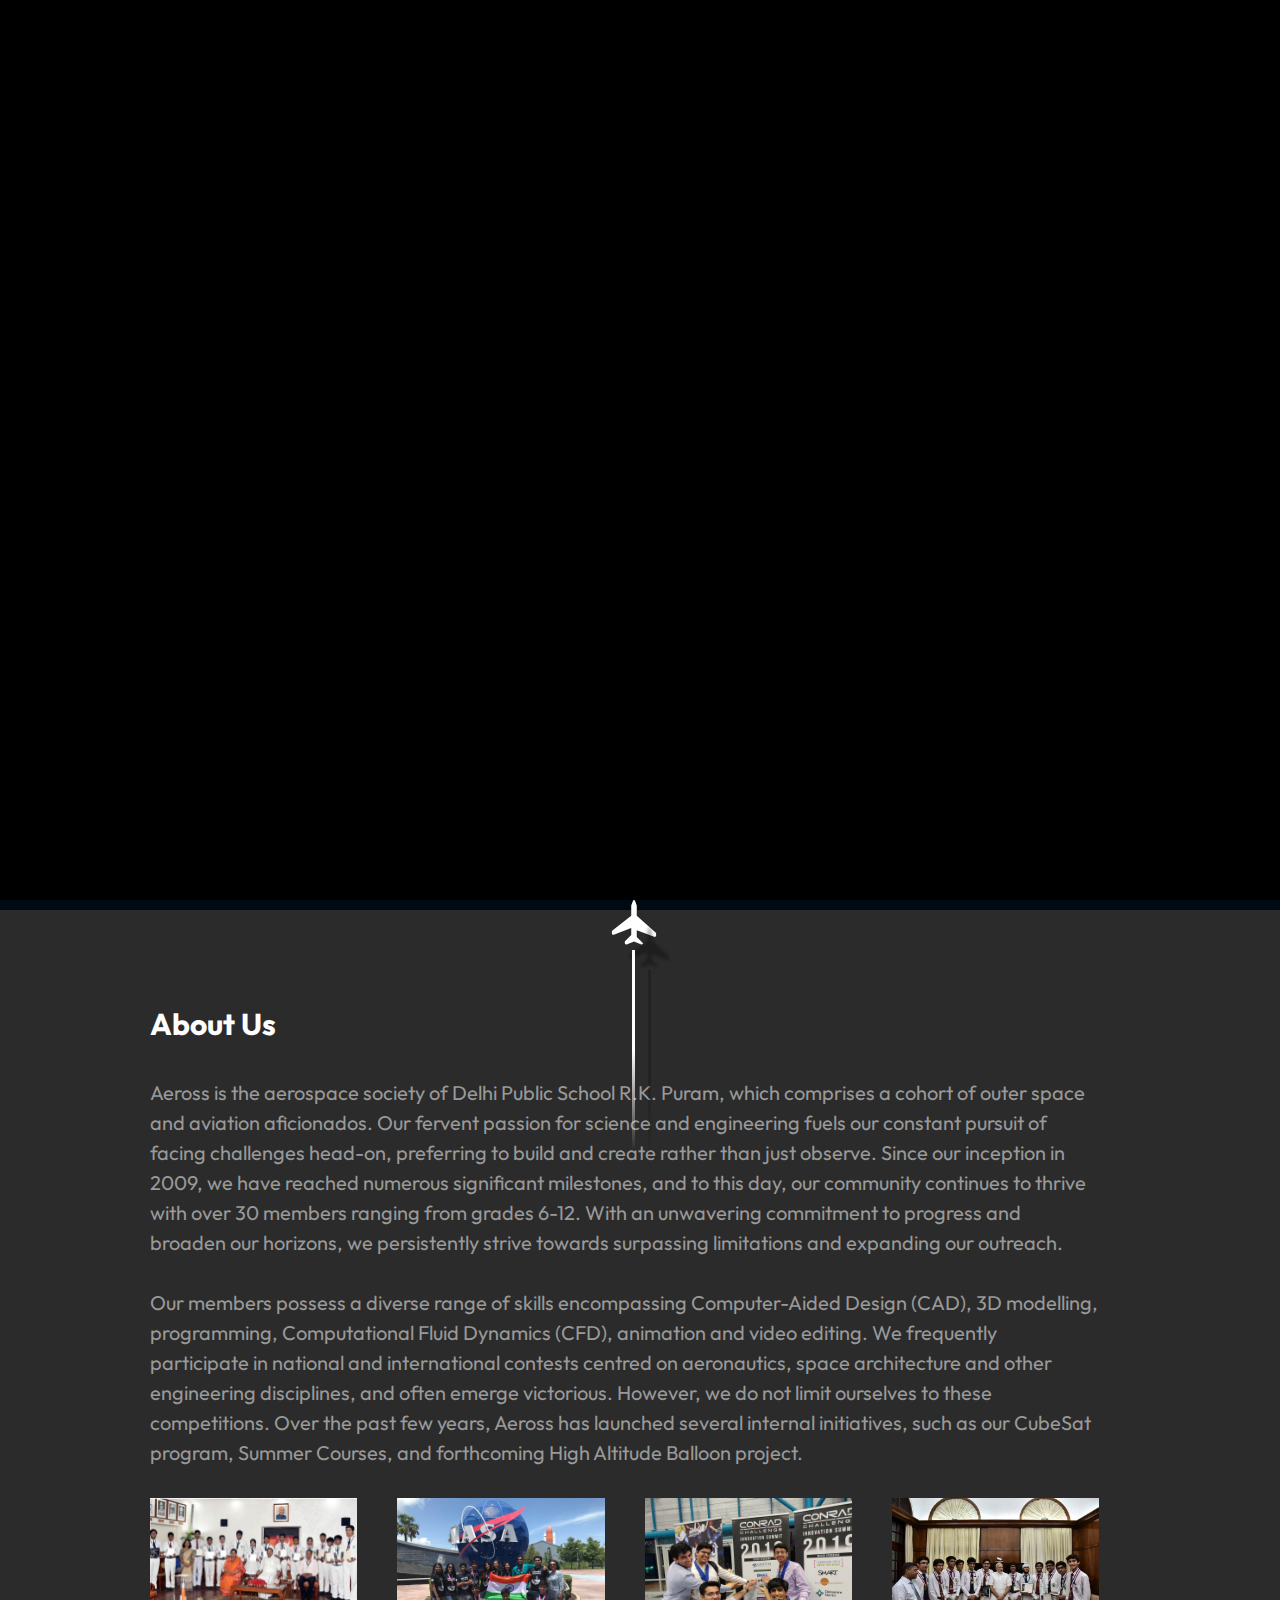
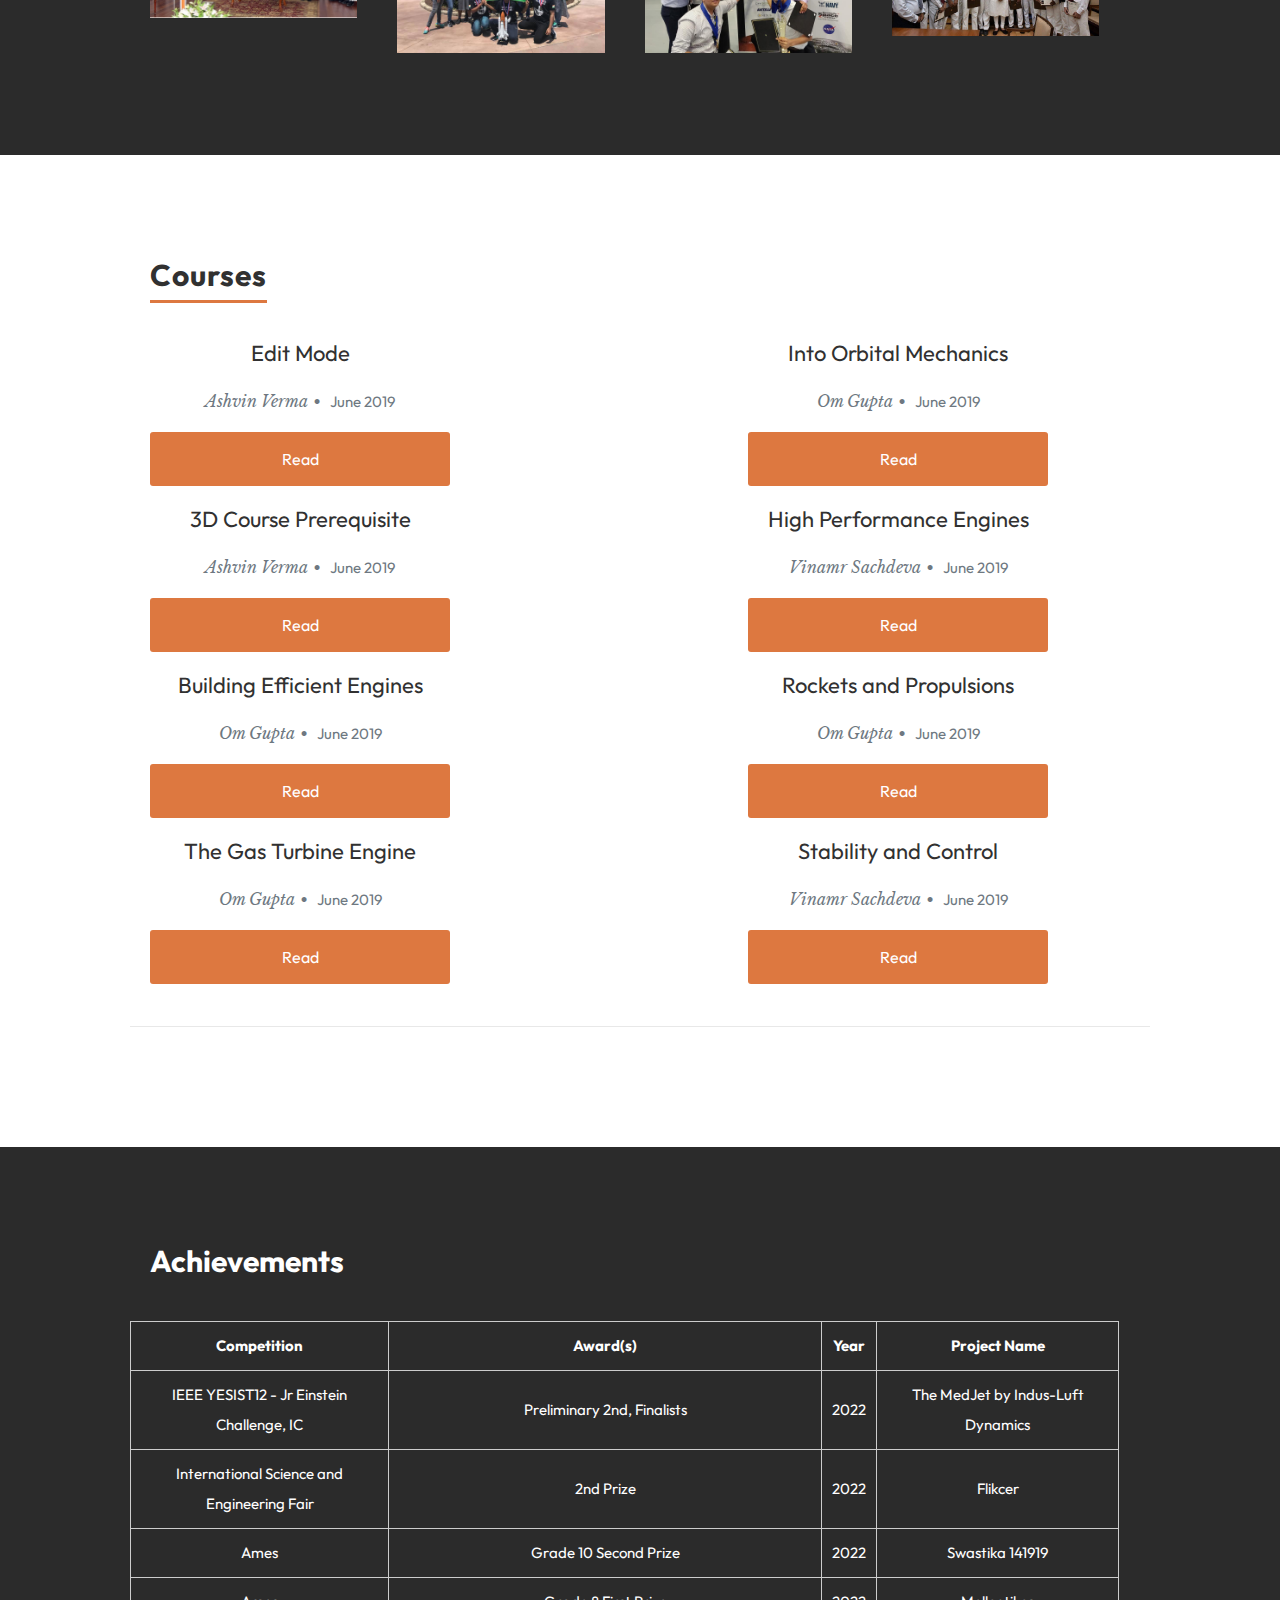
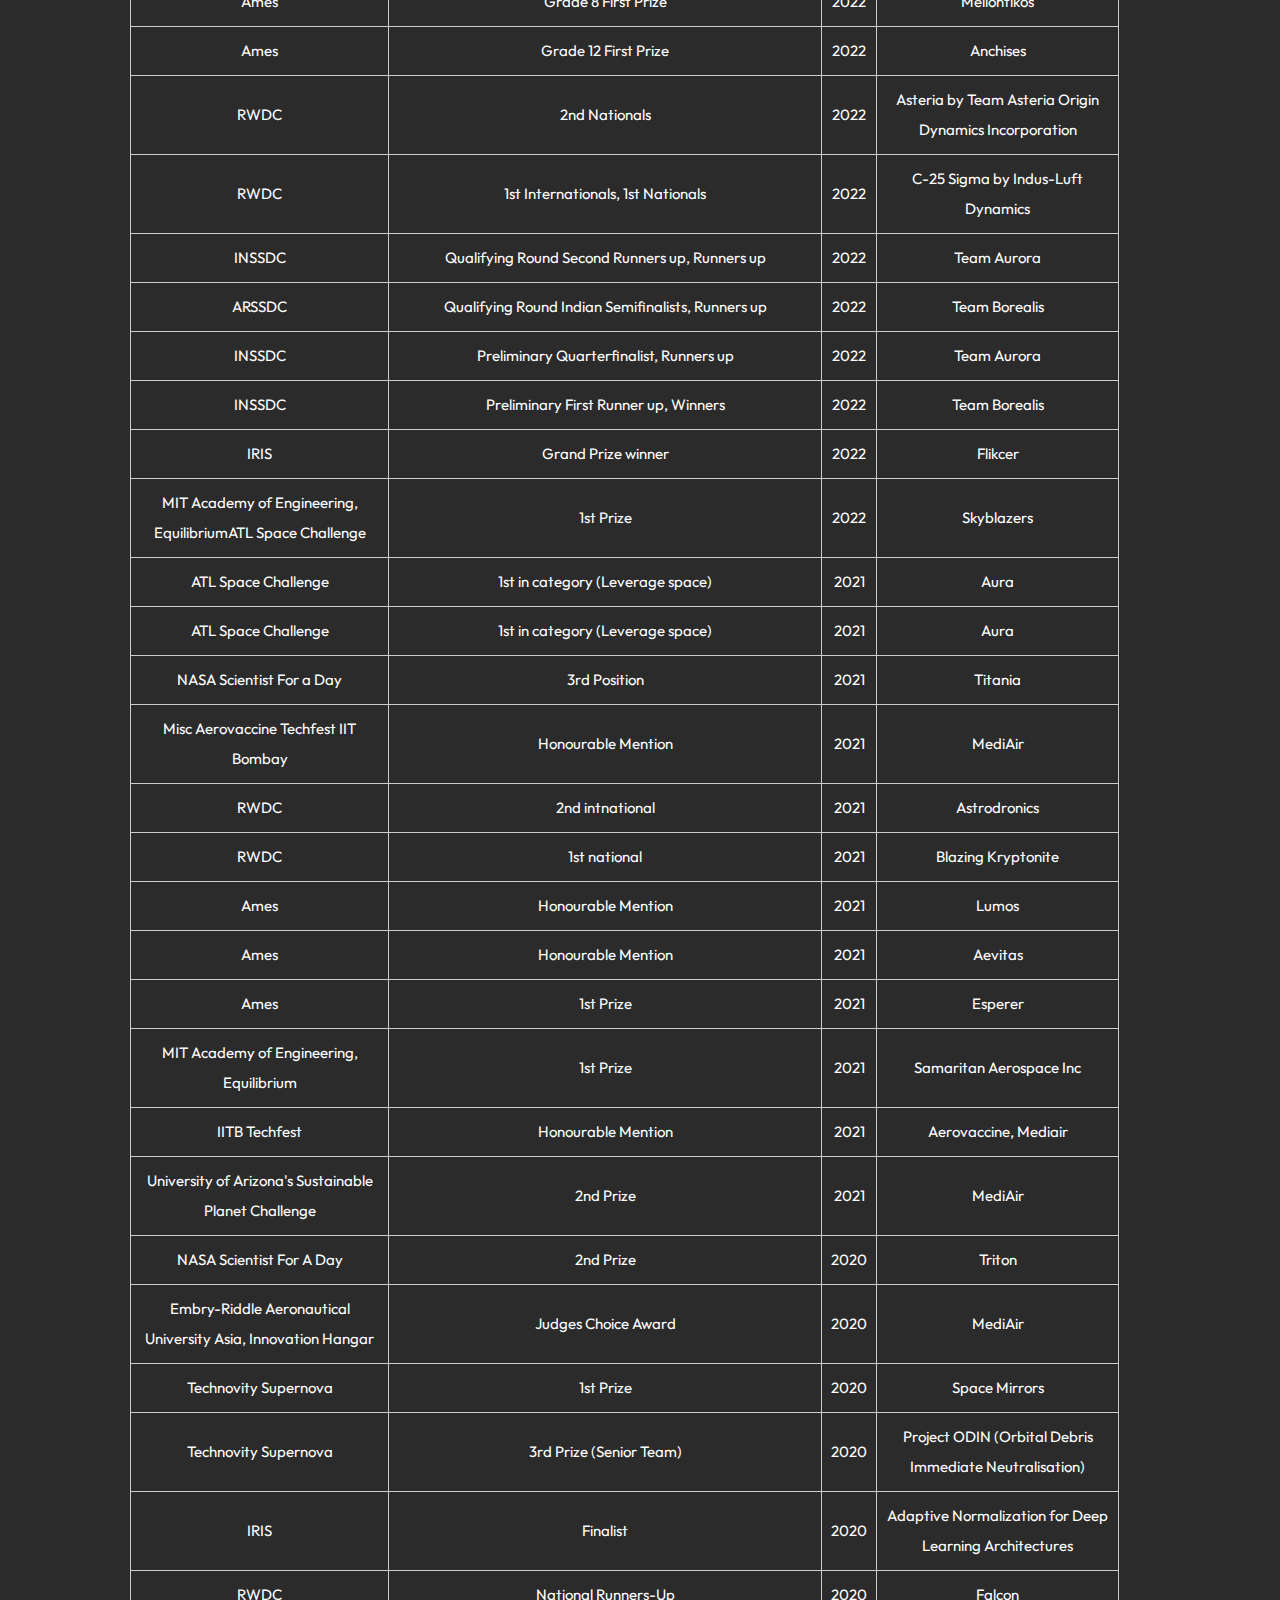
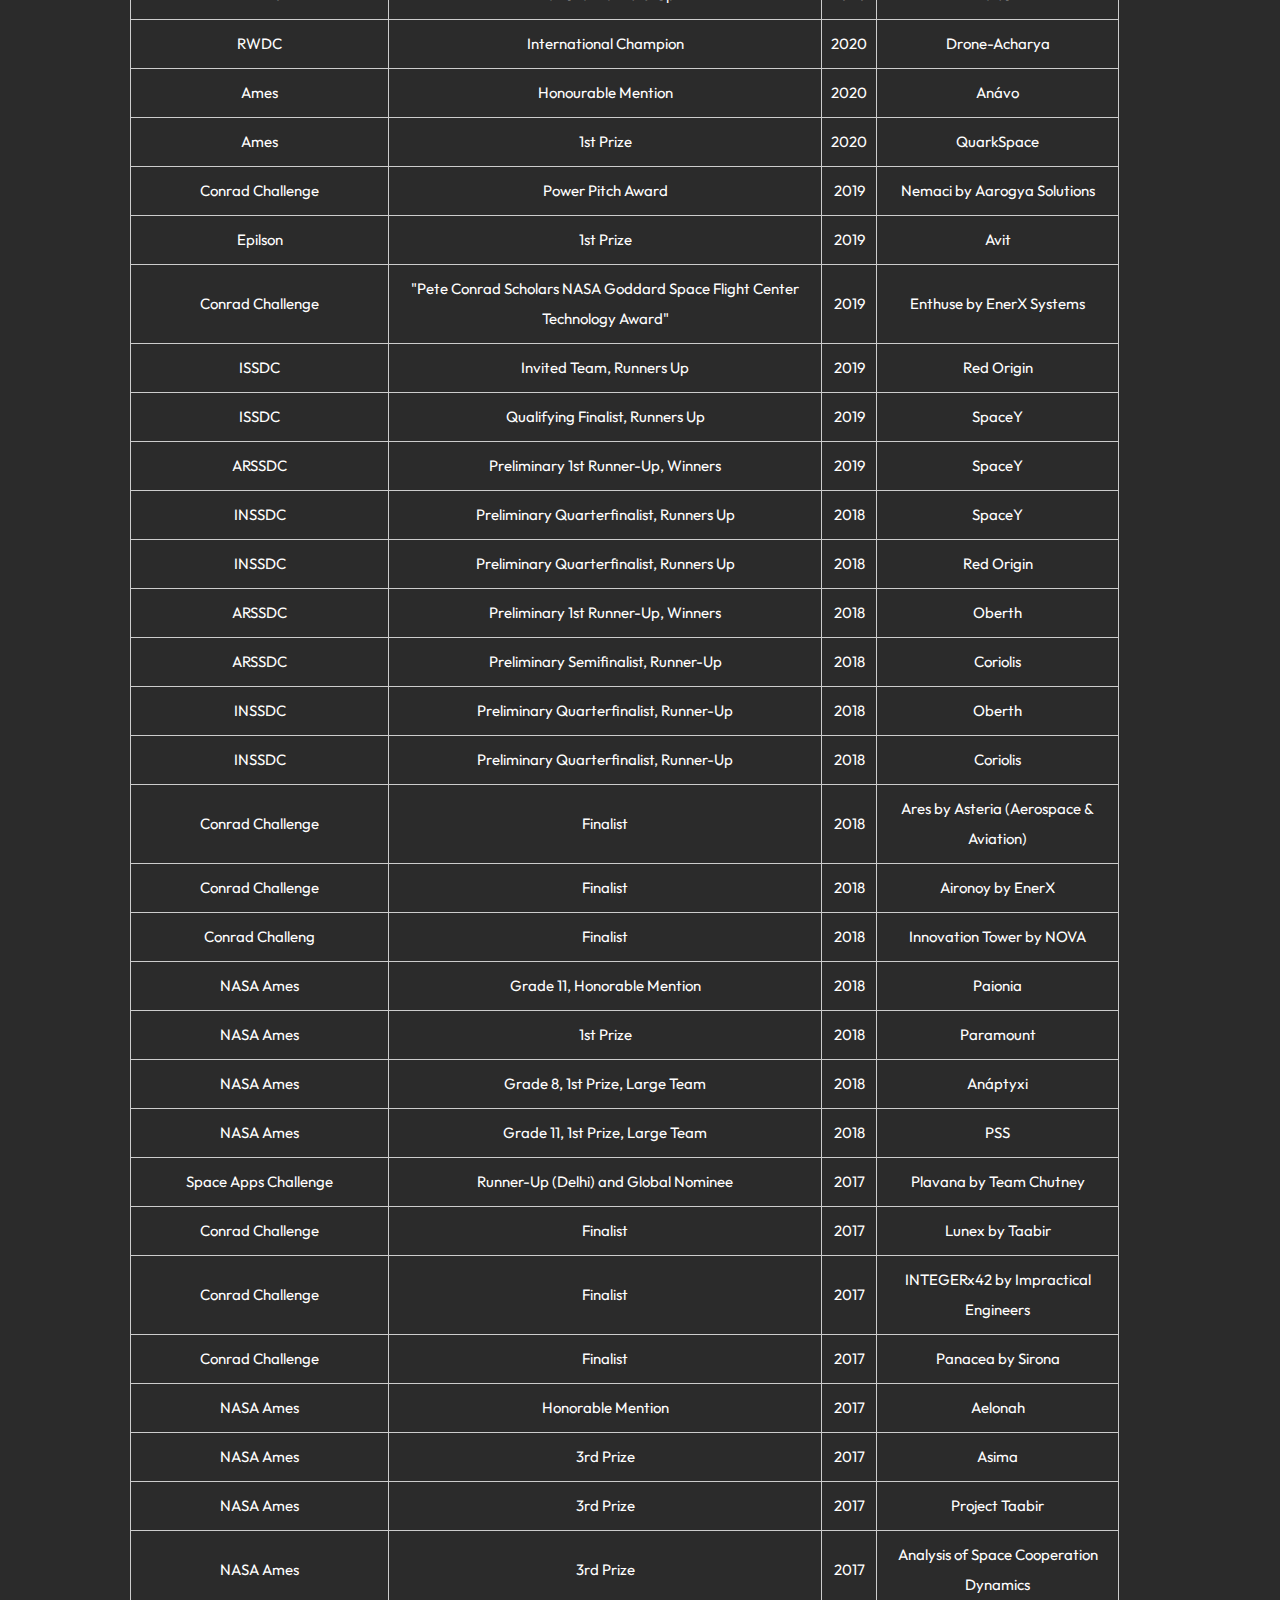
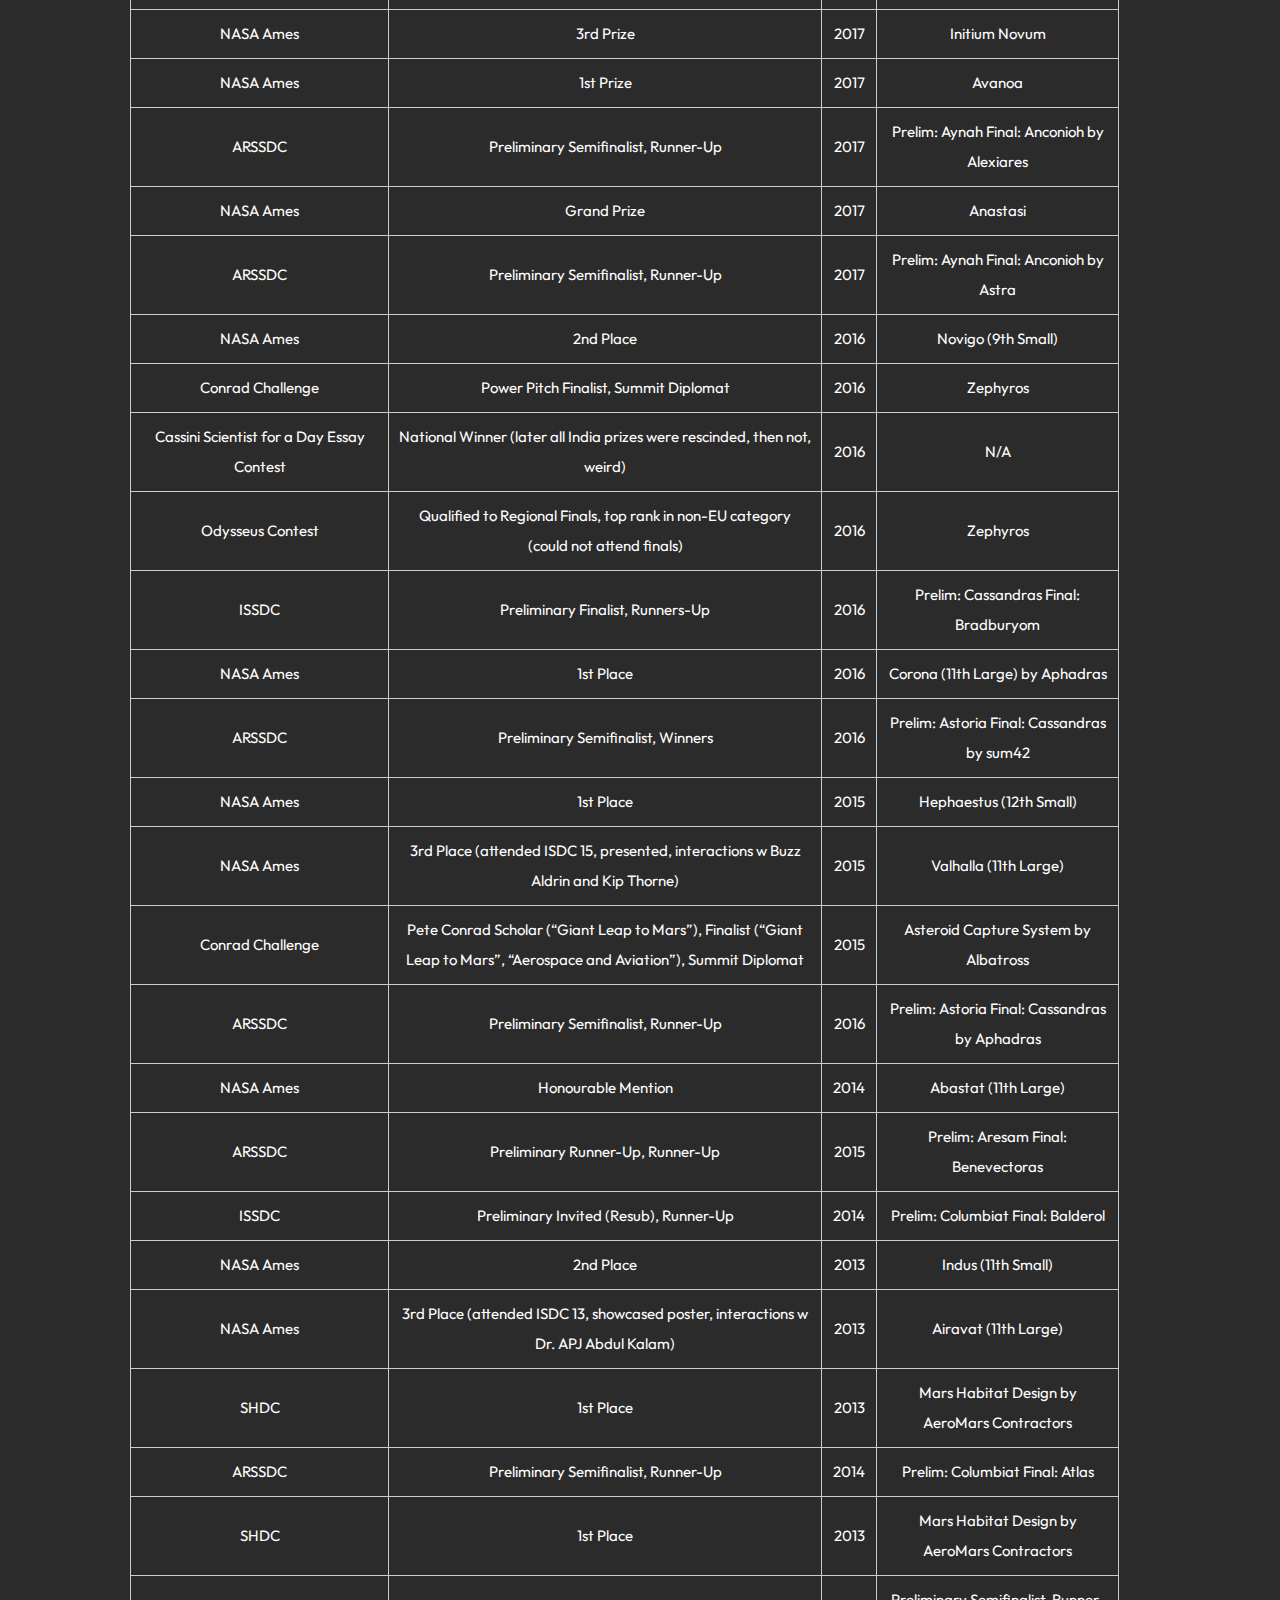
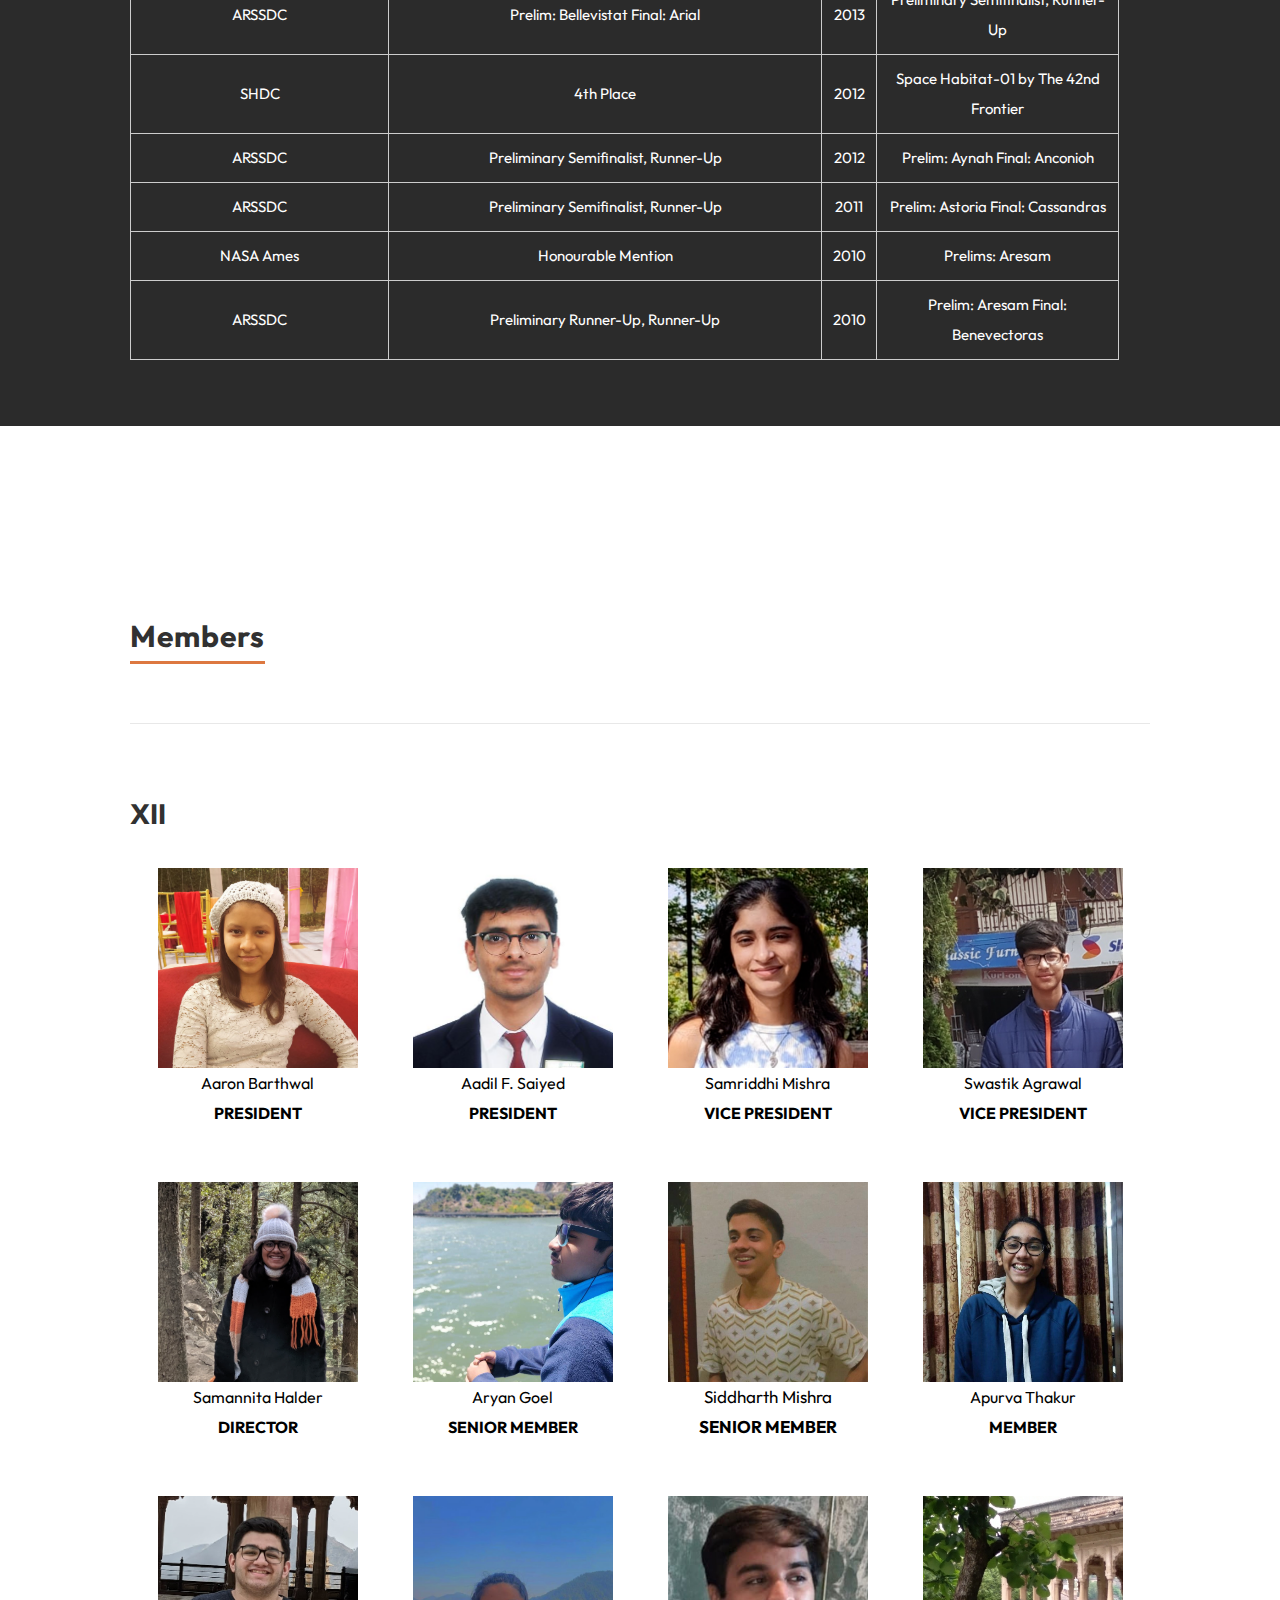
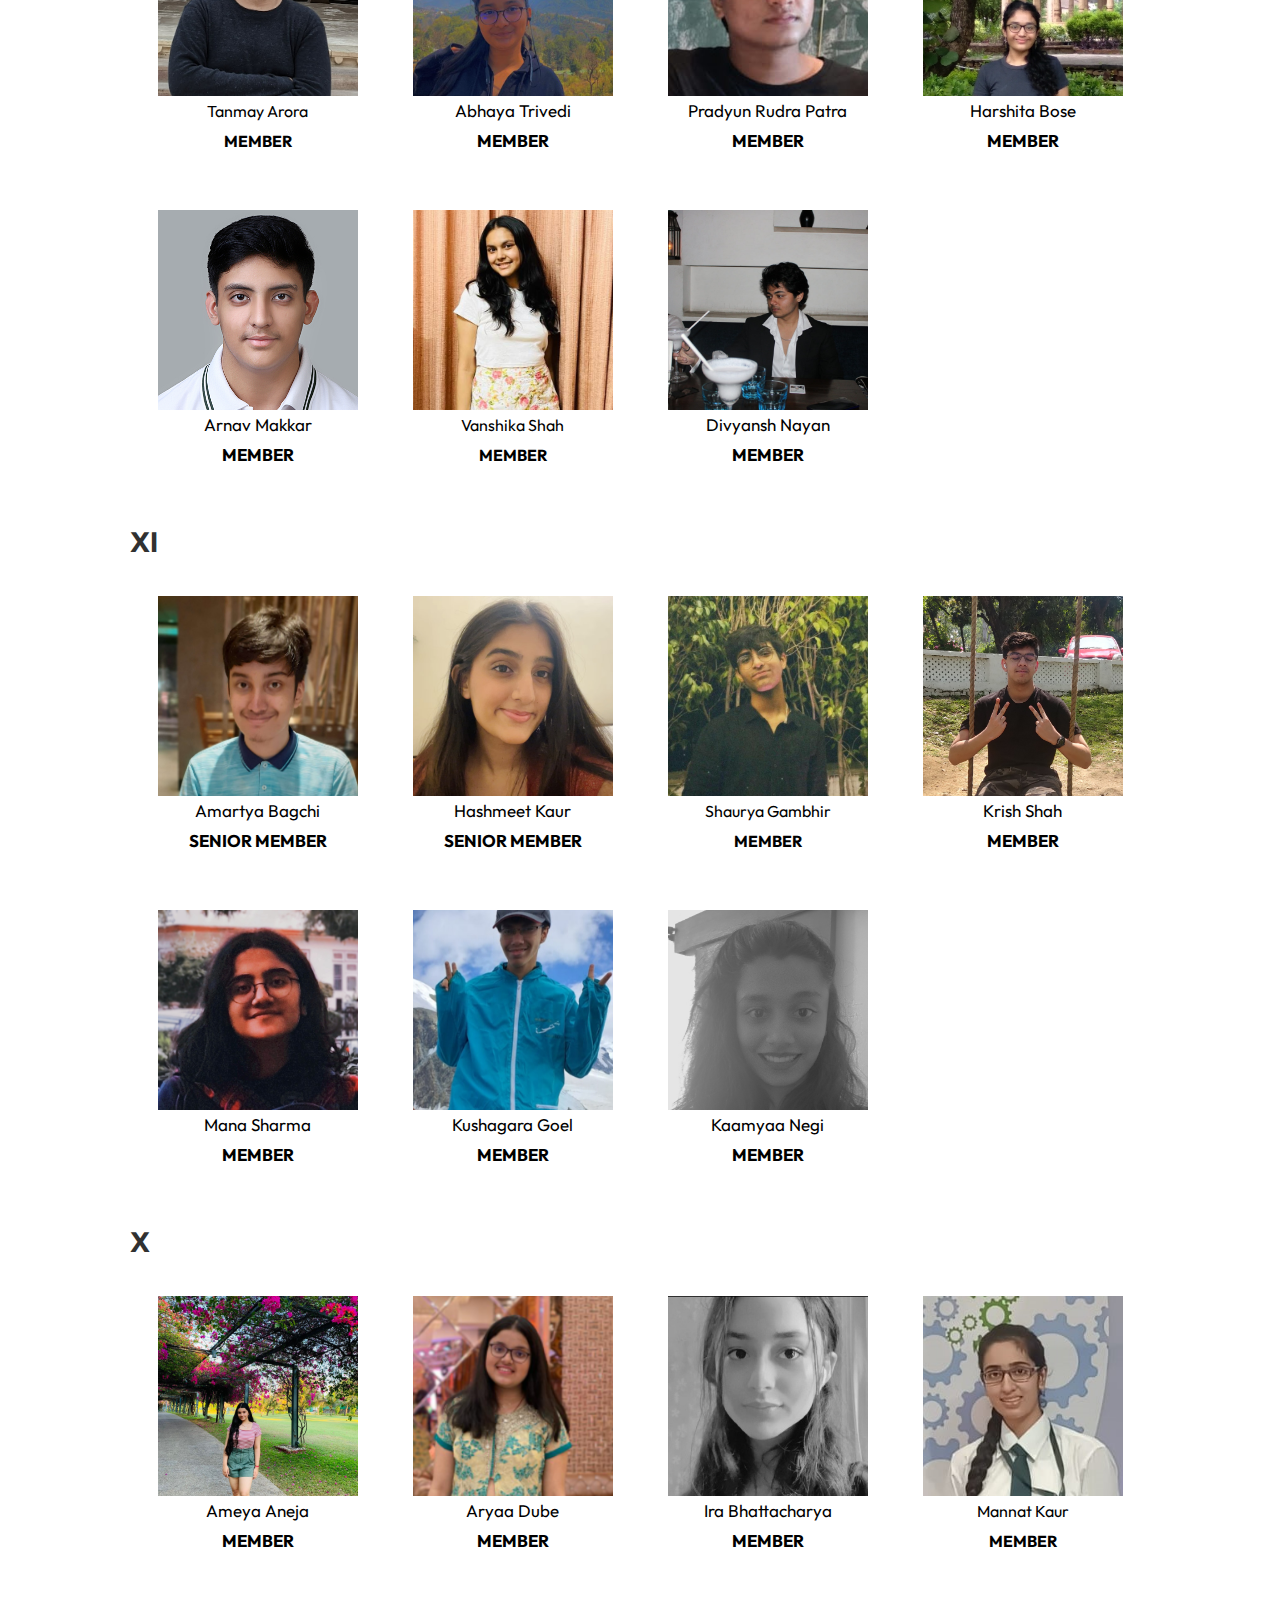
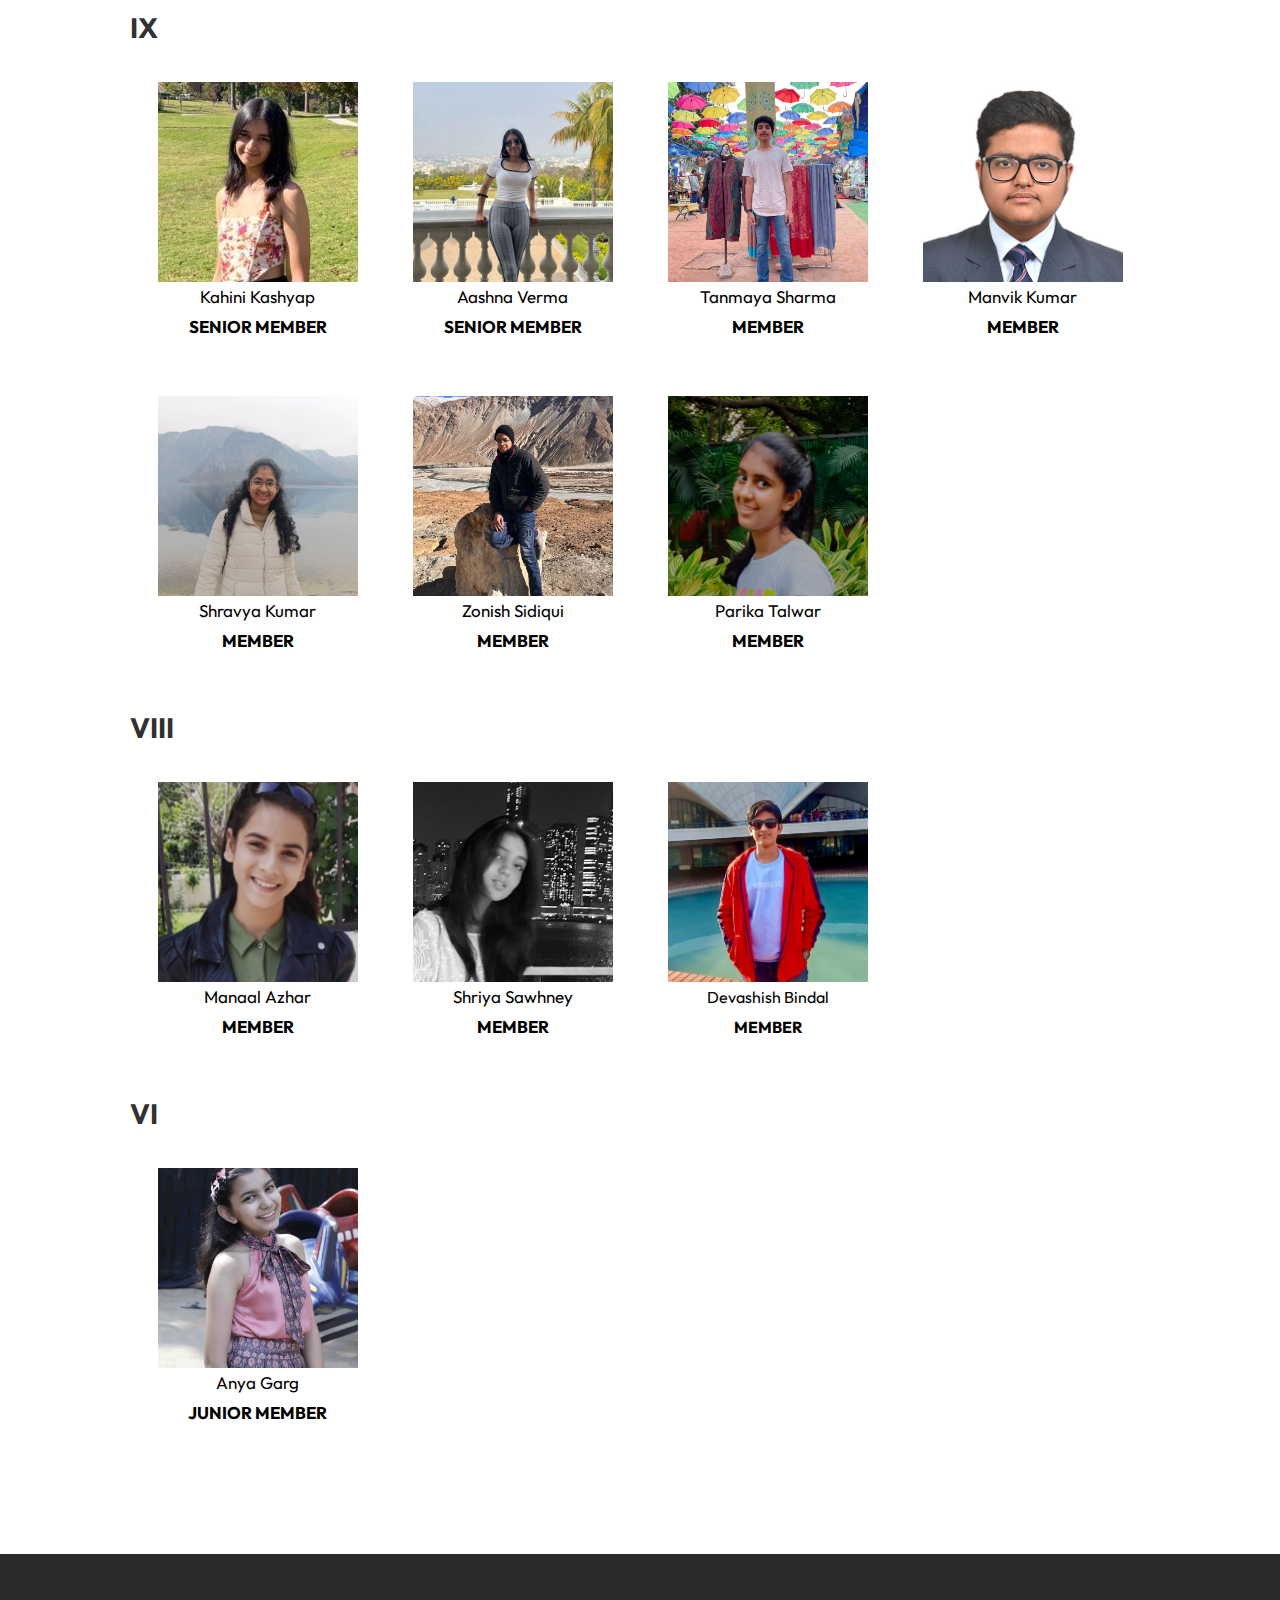
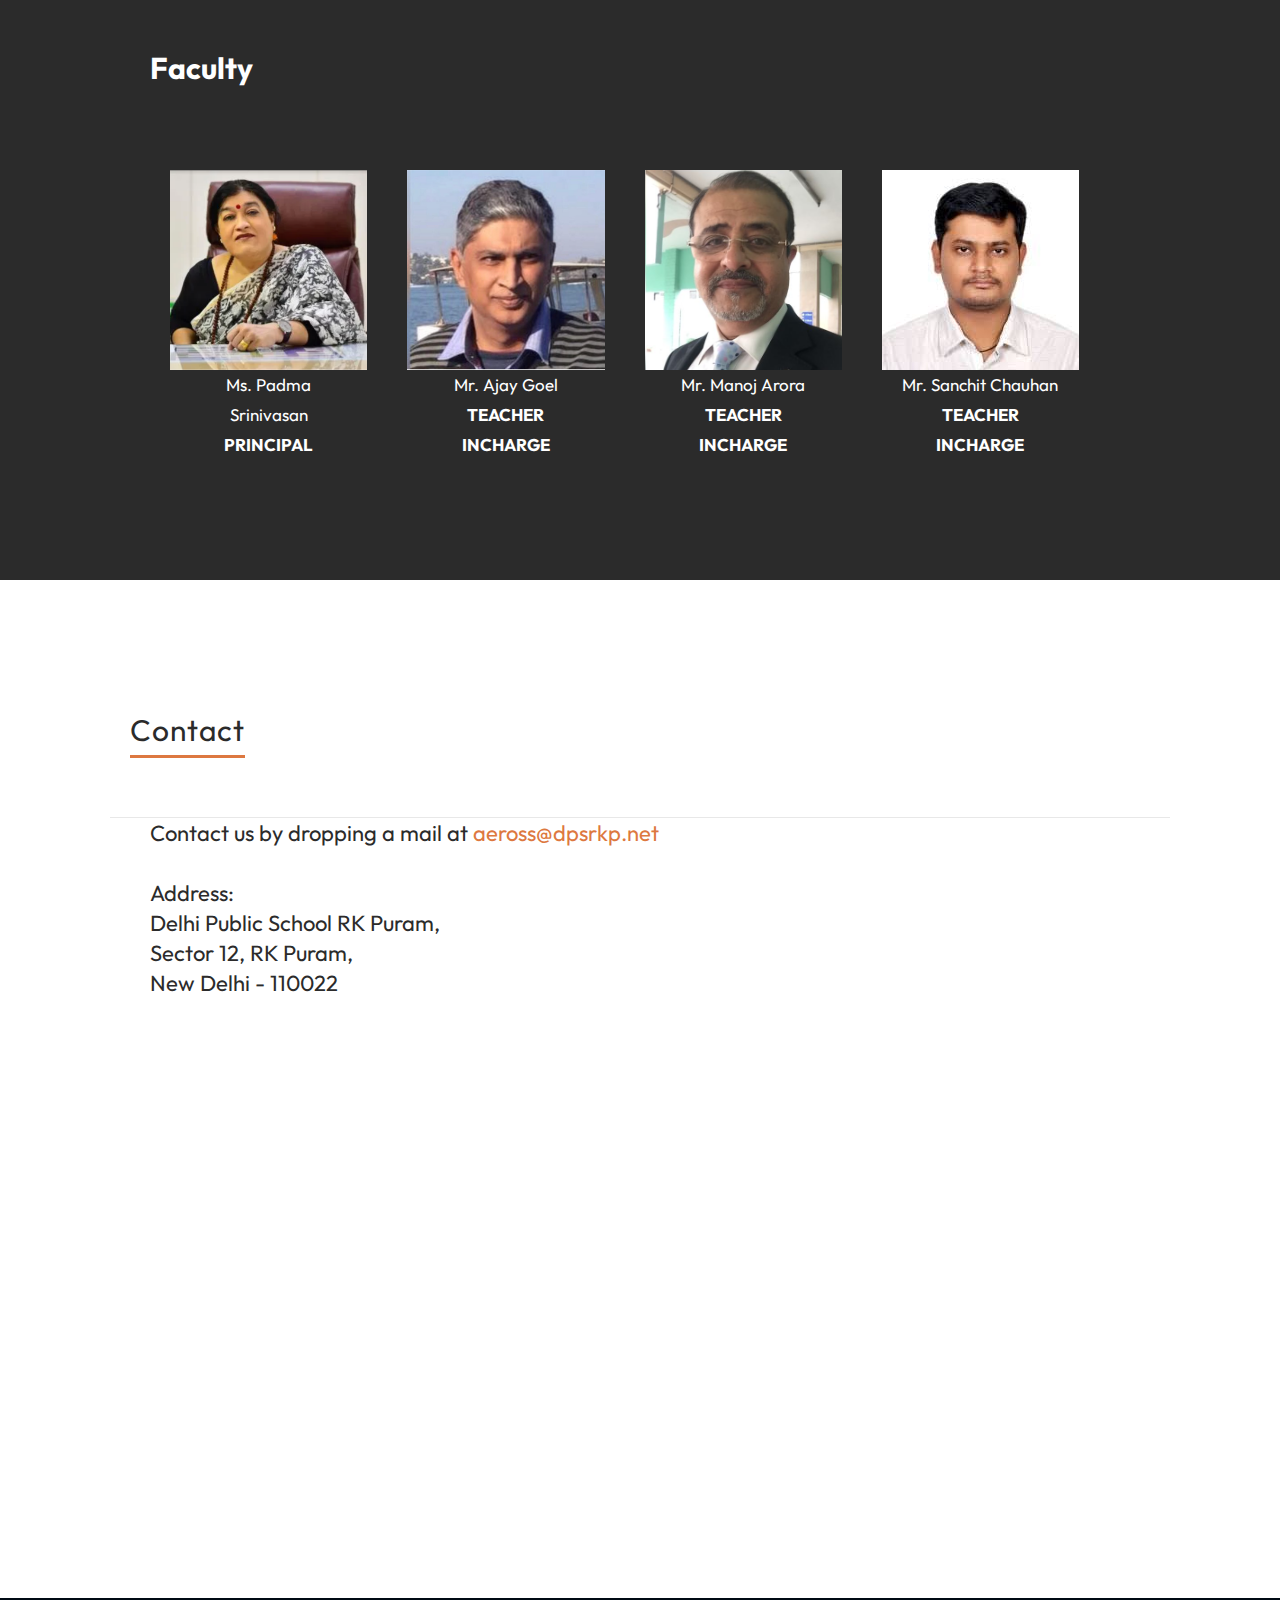
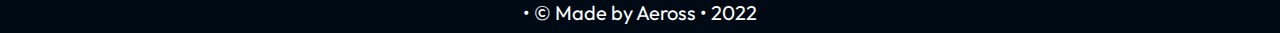
==== index.html @ 0b80a413 "Update 2.2.3.1" ====
<!DOCTYPE html>
<html class="no-js" lang="en">
<link rel="stylesheet" href="index.css">

<head>
   
   <style>
     /* loading screen */
     #splash {
        background: black;
        background-repeat: repeat-y;
        position: fixed;
        left: 0;
        top: 0;
        width: 100%;
        height: 100%;
        animation: splash 2s ease-in;
        animation-fill-mode: forwards;
        -webkit-animation-fill-mode: forwards;
        z-index: 9999; /* make sure the loading screen is on top of everything */
      }
     
     #loader {
        position: absolute;
        left: 50%;
        top: 0;
        transform: translate(-50%,0);
     }
     
     #loader:after {
        content: '';
        position: absolute;
        left: 50%;
        margin-left: -8px;
        bottom: -170px;
        width: 3px;
        background: #fff;
        background: linear-gradient(to bottom, rgba(255,255,255,1) 0%, rgba(255,255,255,1) 50%, rgba(255,255,255,0) 100%);
        height: 200px;
     }
     
     #loader:before {
        content: '';
        position: absolute;
        left: 50%;
        margin-left: 8px;
        bottom: -190px;
        width: 3px;
        background: #000;
        background: linear-gradient(to bottom, rgba(0,0,0,.2) 0%, rgba(0,0,0,.2) 50%, rgba(0,0,0,0) 100%);
        height: 200px;
     }
     
     #splash .anim {
        height: 100%;
        position: absolute;
        left: 50%;
        width: 100px;
        transform: translate(-50%,100%);
        animation: loader 4s linear;
        animation-fill-mode: forwards;
        -webkit-animation-fill-mode: forwards;
     }
     
     @keyframes loader {
        0% {
          transform: translate(-50%,110%);
        }
        30% {
          transform: translate(-50%,50%);
        }
        100% {
          transform: translate(-50%,0%);
        }
     }
     
     @keyframes splash {
        0% {
          transform: translate(0%,0%);
        }
        50% {
          transform: translate(0%,0%);
        }
        100% {
          transform: translate(0%,-100%);
        }
     }
   </style>

   <meta charset="utf-8">
   <title>Aeross</title>
   <meta name="description" content="">
   <meta name="author" content="">
   <meta name="viewport" content="width=device-width, initial-scale=1, maximum-scale=1">
   <link rel="icon" href="favicon.png">
   <link rel="stylesheet" href="css/default.css">
   <link rel="stylesheet" href="css/layout.css">
   <link rel="stylesheet" href="css/media-queries.css">
   <link rel="stylesheet" href="css/magnific-popup.css">
   <link rel="preconnect" href="https://fonts.googleapis.com">
   <link rel="preconnect" href="https://fonts.gstatic.com" crossorigin>
   <link href="https://fonts.googleapis.com/css2?family=Outfit&display=swap" rel="stylesheet">
   <script src="js/modernizr.js"></script>
   <link rel="preconnect" href="https://fonts.googleapis.com">
   <link rel="preconnect" href="https://fonts.gstatic.com" crossorigin>
   <link href="https://fonts.googleapis.com/css2?family=Outfit:wght@300;400;700&display=swap" rel="stylesheet">
</head>

<body>
   
   <!-- Loading Page------->
   <div id="splash">
      <div class="anim">
         <div id="loader">
            <svg version="1.1" width="60px" height="70px" viewBox="0 0 60 70">
               <defs>
                  <filter id="f1" x="0" y="0">
                     <feGaussianBlur in="SourceGraphic" stdDeviation="2" />
                  </filter>
               </defs>
               <g id="airplane">
                  <path fill="white" d="M0.677,20.977l4.355,1.631c0.281,0.104,0.579,0.162,0.88,0.16l9.76-0.004L30.46,41.58c0.27,0.34,0.679,0.545,1.112,0.541
              h1.87c0.992,0,1.676-0.992,1.322-1.918l-6.643-17.439l6.914,0.002l6.038,6.037c0.265,0.266,0.624,0.412,0.999,0.418l1.013-0.004
              c1.004-0.002,1.684-1.012,1.312-1.938l-2.911-7.277l2.912-7.278c0.372-0.928-0.313-1.941-1.313-1.938h1.017
              c-0.375,0-0.732,0.15-0.996,0.414l-6.039,6.039h-6.915l6.646-17.443c0.354-0.926-0.33-1.916-1.321-1.914l-1.87-0.004
              c-0.439,0.004-0.843,0.203-1.112,0.543L15.677,17.24l-9.765-0.002c-0.3,0.002-0.597,0.055-0.879,0.16L0.678,19.03
              C-0.225,19.36-0.228,20.637,0.677,20.977z" transform="translate(44,0) rotate(90 0 0)" />
               </g>
               <g id="shadow" transform="scale(.9)">
                  <path fill="black" fill-opacity="0.3" d="M0.677,20.977l4.355,1.631c0.281,0.104,0.579,0.162,0.88,0.16l9.76-0.004L30.46,41.58c0.27,0.34,0.679,0.545,1.112,0.541
                h1.87c0.992,0,1.676-0.992,1.322-1.918l-6.643-17.439l6.914,0.002l6.038,6.037c0.265,0.266,0.624,0.412,0.999,0.418l1.013-0.004
                c1.004-0.002,1.684-1.012,1.312-1.938l-2.911-7.277l2.912-7.278c0.372-0.928-0.313-1.941-1.313-1.938h1.017
                c-0.375,0-0.732,0.15-0.996,0.414l-6.039,6.039h-6.915l6.646-17.443c0.354-0.926-0.33-1.916-1.321-1.914l-1.87-0.004
                c-0.439,0.004-0.843,0.203-1.112,0.543L15.677,17.24l-9.765-0.002c-0.3,0.002-0.597,0.055-0.879,0.16L0.678,19.03
                C-0.225,19.36-0.228,20.637,0.677,20.977z" transform="translate(64,30) rotate(90 0 0)"
                     filter="url(#f1)" />
               </g>
            </svg>
         </div>
      </div>
   </div>


   
   <!-- Header
   ================================================== -->
   <!-- flashlight affect has been commented -->
   <div id='w'>
      <canvas id="space">
      </canvas>
      <div id="warp">

         <header id="home">

            <nav id="nav-wrap">

               <a class="mobile-btn" href="#nav-wrap" title="Show navigation">Show navigation</a>
               <a class="mobile-btn" href="#" title="Hide navigation">Hide navigation</a>

               <ul id="nav" class="nav">
                  <li class="current"><a class="smoothscroll" href="#home">Home</a></li>
                  <li><a class="smoothscroll" href="#about">About</a></li>
                  <li><a class="smoothscroll" href="#courses">Courses</a></li>
                  <li><a class="smoothscroll" href="#achievements">Achievements</a></li>
                  <li><a class="smoothscroll" href="#members">Members</a></li>
                  <!-- <li><a class="smoothscroll" href="#alumni">Alumni</a></li> -->
                  <li><a class="smoothscroll" href="#faculty">Faculty</a></li>
                  <li><a class="smoothscroll" href="#contact">Contact</a></li>
                  <li><a href="https://celestecon.aeross.org/home" target=”_blank”>CelesteCon</a></li>
                  <!-- <label class="switch">
                  <input type="checkbox" id="togswitch" onclick="tog()">
                  <span class="slider round"></span>
              </label> -->
               </ul> <!-- end #nav -->

            </nav> <!-- end #nav-wrap -->

            <div class="row banner">
               <div class="banner-text">
                  <img src="images/aeross.png" class="aeross_logo">
                  <h3 style=" font-family: 'Outfit', sans-serif;">The sky is not the limit</h3>
               </div>
            </div>

            <p class="scrolldown">
               <a class="smoothscroll" href="#about"><i class="icon-down-circle"></i></a>
            </p>

         </header> <!-- Header End -->
      </div>
      
   </div>
   <div id="loading-screen">
   </div>






   <!-- About Section
   ================================================== -->
   <section id="about">

      <div class="row">

         <div class="nine columns main-col">

            <h2 style="font-size: 30px;">About Us</h2><br>

            <p style="font-size:20px;">Aeross is the aerospace society of Delhi Public School R.K. Puram, which comprises a cohort of outer space and aviation aficionados. Our fervent passion for science and engineering fuels our constant pursuit of facing challenges head-on, preferring to build and create rather than just observe. Since our inception in 2009, we have reached numerous significant milestones, and to this day, our community continues to thrive with over 30 members ranging from grades 6-12. With an unwavering commitment to progress and broaden our horizons, we persistently strive towards surpassing limitations and expanding our outreach. 

              <br><br> Our members possess a diverse range of skills encompassing Computer-Aided Design (CAD), 3D modelling, programming, Computational Fluid Dynamics (CFD), animation and video editing. We frequently participate in national and international contests centred on aeronautics, space architecture and other engineering disciplines, and often emerge victorious. However, we do not limit ourselves to these competitions. Over the past few years, Aeross has launched several internal initiatives, such as our CubeSat program, Summer Courses, and forthcoming High Altitude Balloon project.
               

            </p>


            <div class="row">

               <div class="twelve columns collapsed">


                  <!-- members-wrapper -->
                  <div id="members-wrapper" class="bgrid-quarters s-bgrid-thirds cf">

                     <div class="columns members-item">
                        <div class="item-wrap">


                           <img alt="" src="images/abme1.png">
                           <div class="overlay">
                              <div class="members-item-meta">
                                 <h5 style="font-size: 15px;">Hon’ble Vice-President Shri Venkaiah Naidu meeting </h5>
                              </div>
                           </div>



                        </div>
                     </div> <!-- item end -->

                     <div class="columns members-item">
                        <div class="item-wrap">


                           <img alt="" src="images/abme2.jpeg">
                           <div class="overlay">
                              <div class="members-item-meta">
                                 <h5 style="font-size: 15px;">ISSDC 2017-18 Winners</h5>
                              </div>
                           </div>



                        </div>
                     </div> <!-- item end -->
                     <div class="columns members-item">
                        <div class="item-wrap">


                           <img alt="" src="images/abme3.jpeg">
                           <div class="overlay">
                              <div class="members-item-meta">
                                 <h5 style="font-size: 15px;">Pete Conrad Scholars 2018-19</h5>
                              </div>
                           </div>



                        </div>
                     </div> <!-- item end -->
                     <div class="columns members-item">
                        <div class="item-wrap">


                           <img alt="" src="images/abme4.jpeg">
                           <div class="overlay">
                              <div class="members-item-meta">
                                 <h5 style="font-size: 15px;">Met PM Narendra Modi for taking his best wishes for ISSDC
                                 </h5>
                              </div>
                           </div>



                        </div>
                     </div> <!-- item end -->

                  </div> <!-- members-wrapper end -->

               </div>


            </div> <!-- end row -->
         </div> <!-- end .main-col -->

      </div>

   </section> <!-- About Section End-->


   <!-- Courses Section
   ================================================== -->
   <section id="courses">

      <!-- Education
      ----------------------------------------------- -->
      <div class="row education">

         <div class="three columns header-col">
            <h1 style="font-size: 30px;"><span>Courses</span></h1><br>
         </div>

         <div class="nine columns main-col">

            <!-- <div class="row item">
         ***      This is an archive of a blog created in 2020.
               <div class="twelve columns">
                  <h3>Aeross Teams emerge as the top two teams from India at Real World Design Challenge 2020</h3>
                  <p class="info">Vinamr Sachdeva<span>&bull;</span> <em class="date">January 2020</em></p>
                  <p>Two Aeross teams, Samaritan Aerospace and Peregrine Aerospace, emerge as the top two teams from
                     India at Real World Design Challenge 2020 and have qualified for the finals They'll travel to
                     Washington DC to compete with other finalists<span id="dots">...</span><span id="more"><br><br>
                        Peregrine Aerospace members-<br>
                        Akshit Kumar<br>
                        Aryamun Das<br>
                        Shashwat Raj<br>
                        Siddharth Arya<br>
                        Aryan Gulati<br>
                        Rohit Sharma<br>
                        Rohan Gupta<br><br>
                        Samaritan Aerosapce members-<br>
                        Aditya Swaminathan<br>
                        Advitya Singhal<br>
                        Karan Handa<br>
                        Siddhansh Narang<br>
                        Saumya Choudhary<br>
                        Zohaib Ehtesam</span></p>
                  <button onclick="myFunction()" id="myBtn">Read more</button>
               </div>
            </div> item end -->

            <div class="row item">


               <div class="twelve columns">
                  <div class="reads">
                     <div class="groups">
                        <div class="grp">
                           <h3>Edit Mode</h3>
                           <p class="info">Ashvin Verma<span>&bull;</span> <em class="date">June 2019</em></p>
                           <a href="https://docs.google.com/document/d/1AhiHhwLzGEc_hiJWFLP0P0sdK9UDMPj-CDqiPYnkCsQ/edit?usp=sharing"
                              target=”_blank”><button class="read"
                                 style="font-family: 'Outfit', sans-serif;">Read</button></a>
                        </div>
                        <div class="grp">
                           <h3>Into Orbital Mechanics</h3>
                           <p class="info">Om Gupta<span>&bull;</span> <em class="date">June 2019</em></p>
                           <a href="https://docs.google.com/document/d/1ey4iYe7SLD0mll-BW0yX6Qy7ixHEUXsbSp_RE_BhWT8/edit?usp=sharing"
                              target=”_blank”><button class="read"
                                 style="font-family: 'Outfit', sans-serif;">Read</button></a>
                        </div>
                     </div>

                     <div class="groups">
                        <div class="grp">

                           <h3>3D Course Prerequisite</h3>
                           <p class="info">Ashvin Verma<span>&bull;</span> <em class="date">June 2019</em></p>
                           <a href="https://docs.google.com/document/d/1JoxRN3h0H1Pl-E63yDouGlOc8lG5vfTX1Xwqc8OgMhM/edit?usp=sharing"
                              target=”_blank”><button class="read"
                                 style="font-family: 'Outfit', sans-serif;">Read</button></a>
                        </div>
                        <div class="grp">
                           <h3>High Performance Engines</h3>
                           <p class="info">Vinamr Sachdeva<span>&bull;</span> <em class="date">June 2019</em></p>
                           <a href="https://docs.google.com/document/d/1BJGaDmWnY_dTcv5_tfz7QmuN5mKtR8tBlLn_VGtvYZY/edit?usp=sharing"
                              target=”_blank”><button class="read"
                                 style="font-family: 'Outfit', sans-serif;">Read</button></a>
                        </div>
                     </div>
                     <div class="groups">
                        <div class="grp">

                           <h3>Building Efficient Engines</h3>
                           <p class="info">Om Gupta<span>&bull;</span> <em class="date">June 2019</em></p>
                           <a href="https://docs.google.com/document/d/1hU7XIpErLXVS-1_VNy4y5B6R5H2ohSIZCGdyxoJlldA/edit?usp=sharing"
                              target=”_blank”><button class="read"
                                 style="font-family: 'Outfit', sans-serif;">Read</button></a>
                        </div>
                        <div class="grp">

                           <h3>Rockets and Propulsions</h3>
                           <p class="info">Om Gupta<span>&bull;</span> <em class="date">June 2019</em></p>
                           <a href="https://docs.google.com/document/d/18Uh8ZWSNpDuHH2idQSQYpGRRHKQF1FU-dpXhgLI9dhs/edit?usp=sharing"
                              target=”_blank”><button class="read"
                                 style="font-family: 'Outfit', sans-serif;">Read</button></a>
                        </div>
                     </div>
                     <div class="groups">
                        <div class="grp">

                           <h3>The Gas Turbine Engine</h3>
                           <p class="info">Om Gupta<span>&bull;</span> <em class="date">June 2019</em></p>
                           <a href="https://docs.google.com/document/d/1G2YkQcIZxk8zGDQZDUrIEVIiFEv2ChOjOsu1b7t00xg/edit?usp=sharing"
                              target=”_blank”><button class="read"
                                 style="font-family: 'Outfit', sans-serif;">Read</button></a>
                        </div>
                        <div class="grp">

                           <h3>Stability and Control</h3>
                           <p class="info">Vinamr Sachdeva<span>&bull;</span> <em class="date">June 2019</em></p>
                           <a href="https://docs.google.com/document/d/11HTsHM6LNJn5x5yGSiZKD9zjb59GF6wWB-RJJa8wIDQ/edit?usp=sharing"
                              target=”_blank”><button class="read"
                                 style="font-family: 'Outfit', sans-serif;">Read</button></a>
                        </div>
                     </div>

                  </div>
               </div>
            </div>

         </div> <!-- item end -->



      </div> <!-- main-col end -->



      </div> <!-- End Work -->



   </section> <!-- Courses Section End-->

   <!-- Achievement Section -->

   <section id="achievements">


      <div class="row">

         <div class="nine columns main-col">

            <h2 style="font-size: 30px;font-weight: bold;">Achievements </h2><br>

            <div class="row">

               <div class="twelve columns collapsed">
                  <div style="overflow-x:auto;">
                     <table>
                        <!-- end -->
                        <tr>
                           <th>Competition</th>
                           <th>Award(s)</th>
                           <th>Year</th>
                           <th>Project Name</th>
                        </tr>
                        <tr>
                           <td>IEEE YESIST12 - Jr Einstein Challenge, IC</td>
                           <td>Preliminary 2nd, Finalists</td>
                           <td>2022</td>
                           <td>The MedJet by Indus-Luft Dynamics</td>

                        </tr>
                        <tr>
                           <td>International Science and Engineering Fair</td>
                           <td>2nd Prize</td>
                           <td>2022</td>
                           <td>Flikcer</td>
                        </tr>
                        <tr>
                           <td>Ames</td>
                           <td>Grade 10 Second Prize</td>
                           <td>2022</td>
                           <td>Swastika 141919</td>
                        </tr>
                        <tr>
                           <td>Ames</td>
                           <td>Grade 8 First Prize</td>
                           <td>2022</td>
                           <td>Mellontikos</td>
                        </tr>
                        <tr>
                           <td>Ames</td>
                           <td>Grade 12 First Prize</td>
                           <td>2022</td>
                           <td>Anchises</td>
                        </tr>
                        <tr>
                           <td>RWDC</td>
                           <td>2nd Nationals</td>
                           <td>2022</td>
                           <td>Asteria by Team Asteria Origin Dynamics Incorporation</td>
                        </tr>
                        <tr>
                           <td>RWDC</td>
                           <td>1st Internationals, 1st Nationals</td>
                           <td>2022</td>
                           <td>C-25 Sigma by Indus-Luft Dynamics</td>
                        </tr>
                        <tr>
                           <td>INSSDC</td>
                           <td>Qualifying Round Second Runners up, Runners up</td>
                           <td>2022</td>
                           <td>Team Aurora</td>
                        </tr>
                        <tr>
                           <td>ARSSDC</td>
                           <td>Qualifying Round Indian Semifinalists, Runners up</td>
                           <td>2022</td>
                           <td>Team Borealis</td>
                        </tr>
                        <tr>
                           <td>INSSDC</td>
                           <td>Preliminary Quarterfinalist, Runners up</td>
                           <td>2022</td>
                           <td>Team Aurora</td>
                        </tr>
                        <tr>
                           <td>INSSDC</td>
                           <td>Preliminary First Runner up, Winners</td>
                           <td>2022</td>
                           <td>Team Borealis</td>

                        </tr>
                        <tr>
                           <td>IRIS</td>
                           <td>Grand Prize winner</td>
                           <td>2022</td>
                           <td>Flikcer</td>
                        </tr>
                        <tr>
                           <td>MIT Academy of Engineering, EquilibriumATL Space Challenge</td>
                           <td>1st Prize</td>
                           <td>2022</td>
                           <td>Skyblazers</td>
                        </tr>
                        <tr>
                           <td>ATL Space Challenge</td>
                           <td>1st in category (Leverage space)</td>
                           <td>2021</td>
                           <td>Aura</td>
                        </tr>
                        <tr>
                           <td>ATL Space Challenge</td>
                           <td>1st in category (Leverage space)</td>
                           <td>2021</td>
                           <td>Aura</td>
                        </tr>
                        <tr>
                           <td>NASA Scientist For a Day</td>
                           <td>3rd Position</td>
                           <td>2021</td>
                           <td>Titania</td>
                        </tr>
                        <tr>
                           <td>Misc Aerovaccine Techfest IIT Bombay</td>
                           <td>Honourable Mention</td>
                           <td>2021</td>
                           <td>MediAir</td>
                        </tr>
                        <tr>
                           <td>RWDC</td>
                           <td>2nd intnational</td>
                           <td>2021</td>
                           <td>Astrodronics</td>
                        </tr>
                        <tr>
                           <td>RWDC</td>
                           <td>1st national</td>
                           <td>2021</td>
                           <td>Blazing Kryptonite </td>
                        </tr>
                        <tr>
                           <td>Ames</td>
                           <td>Honourable Mention</td>
                           <td>2021</td>
                           <td>Lumos</td>
                        </tr>
                        <tr>
                           <td>Ames</td>
                           <td>Honourable Mention</td>
                           <td>2021</td>
                           <td>Aevitas</td>
                        </tr>
                        <tr>
                           <td>Ames</td>
                           <td>1st Prize</td>
                           <td>2021</td>
                           <td>Esperer</td>
                        </tr>
                        <tr>
                           <td>MIT Academy of Engineering, Equilibrium</td>
                           <td>1st Prize</td>
                           <td>2021</td>
                           <td>Samaritan Aerospace Inc</td>
                        </tr>
                        <tr>
                           <td>IITB Techfest</td>
                           <td>Honourable Mention</td>
                           <td>2021</td>
                           <td>Aerovaccine, Mediair</td>
                        </tr>
                        <tr>
                           <td>University of Arizona's Sustainable Planet Challenge</td>
                           <td>2nd Prize</td>
                           <td>2021</td>
                           <td>MediAir</td>
                        </tr>
                        <tr>
                           <td>NASA Scientist For A Day</td>
                           <td>2nd Prize</td>
                           <td>2020</td>
                           <td>Triton</td>
                        </tr>
                        <tr>
                           <td>Embry-Riddle Aeronautical University Asia, Innovation Hangar</td>
                           <td>Judges Choice Award</td>
                           <td>2020</td>
                           <td>MediAir</td>

                        </tr>
                        <tr>
                           <td>Technovity Supernova</td>
                           <td>1st Prize</td>
                           <td>2020</td>
                           <td>Space Mirrors</td>
                        </tr>
                        <tr>
                           <td>Technovity Supernova</td>
                           <td>3rd Prize (Senior Team)</td>
                           <td>2020</td>
                           <td>Project ODIN (Orbital Debris Immediate Neutralisation)</td>
                        </tr>
                        <tr>
                           <td>IRIS</td>
                           <td>Finalist</td>
                           <td>2020</td>
                           <td>Adaptive Normalization for Deep Learning Architectures</td>
                        </tr>
                        <tr>
                           <td>RWDC</td>
                           <td>National Runners-Up</td>
                           <td>2020</td>
                           <td>Falcon</td>
                        </tr>
                        <tr>
                           <td>RWDC</td>
                           <td>International Champion</td>
                           <td>2020</td>
                           <td>Drone-Acharya</td>
                        </tr>
                        <tr>
                           <td>Ames</td>
                           <td>Honourable Mention</td>
                           <td>2020</td>
                           <td>Anávo</td>
                        </tr>
                        <tr>
                           <td>Ames</td>
                           <td>1st Prize</td>
                           <td>2020</td>
                           <td>QuarkSpace</td>
                        </tr>
                        <tr>
                           <td>Conrad Challenge</td>
                           <td>Power Pitch Award</td>
                           <td>2019</td>
                           <td>Nemaci by Aarogya Solutions</td>
                        </tr>


                        <tr>
                           <td>Epilson</td>
                           <td>1st Prize</td>
                           <td>2019</td>
                           <td>Avit</td>
                        </tr>
                        <tr>
                           <td>Conrad Challenge</td>
                           <td>"Pete Conrad Scholars NASA Goddard Space Flight Center Technology Award"</td>
                           <td>2019</td>
                           <td>Enthuse by EnerX Systems</td>
                        </tr>
                        <tr>
                           <td>ISSDC</td>
                           <td>Invited Team, Runners Up</td>
                           <td>2019</td>
                           <td>Red Origin</td>
                        </tr>
                        <tr>
                           <td>ISSDC</td>
                           <td>Qualifying Finalist, Runners Up</td>
                           <td>2019</td>
                           <td>SpaceY</td>
                        </tr>
                        <tr>
                           <td>ARSSDC</td>
                           <td>Preliminary 1st Runner-Up, Winners</td>
                           <td>2019</td>
                           <td>SpaceY</td>
                        </tr>



                        <tr>
                           <td>INSSDC</td>
                           <td>Preliminary Quarterfinalist, Runners Up</td>
                           <td>2018</td>
                           <td>SpaceY</td>
                        </tr>
                        <tr>
                           <td>INSSDC</td>
                           <td>Preliminary Quarterfinalist, Runners Up</td>
                           <td>2018</td>
                           <td>Red Origin</td>
                        </tr>
                        <tr>
                           <td>ARSSDC</td>
                           <td>Preliminary 1st Runner-Up, Winners</td>
                           <td>2018</td>
                           <td>Oberth</td>
                        </tr>
                        <tr>
                           <td>ARSSDC</td>
                           <td>Preliminary Semifinalist, Runner-Up</td>
                           <td>2018</td>
                           <td>Coriolis</td>
                        </tr>

                        <tr>
                           <td>INSSDC</td>
                           <td>Preliminary Quarterfinalist, Runner-Up</td>
                           <td>2018</td>
                           <td>Oberth</td>
                        </tr>
                        <tr>
                           <td>INSSDC</td>
                           <td>Preliminary Quarterfinalist, Runner-Up</td>
                           <td>2018</td>
                           <td>Coriolis</td>
                        </tr>
                        <tr>
                           <td>Conrad Challenge</td>
                           <td>Finalist</td>
                           <td>2018</td>
                           <td>Ares by Asteria (Aerospace & Aviation)</td>
                        </tr>
                        <tr>
                           <td>Conrad Challenge</td>
                           <td>Finalist</td>
                           <td>2018</td>
                           <td>Aironoy by EnerX</td>
                        </tr>
                        <tr>
                           <td>Conrad Challeng</td>
                           <td>Finalist</td>
                           <td>2018</td>
                           <td>Innovation Tower by NOVA</td>
                        </tr>
                        <tr>
                           <td>NASA Ames</td>
                           <td>Grade 11, Honorable Mention </td>
                           <td>2018</td>
                           <td>Paionia</td>
                        </tr>
                        <tr>
                           <td>NASA Ames</td>
                           <td>1st Prize</td>
                           <td>2018</td>
                           <td>Paramount</td>
                        </tr>
                        <tr>
                           <td>NASA Ames</td>
                           <td>Grade 8, 1st Prize, Large Team</td>
                           <td>2018</td>
                           <td>Anáptyxi</td>
                        </tr>

                        <tr>
                           <td>NASA Ames</td>
                           <td>Grade 11, 1st Prize, Large Team</td>
                           <td>2018</td>
                           <td>PSS</td>
                        </tr>
                        <tr>
                           <td>Space Apps Challenge</td>
                           <td>Runner-Up (Delhi) and Global Nominee</td>
                           <td>2017</td>
                           <td>Plavana by Team Chutney</td>
                        </tr>
                        <tr>
                           <td>Conrad Challenge</td>
                           <td>Finalist</td>
                           <td>2017</td>
                           <td>Lunex by Taabir</td>
                        </tr>
                        <tr>
                           <td>Conrad Challenge</td>
                           <td>Finalist</td>
                           <td>2017</td>
                           <td>INTEGERx42 by Impractical Engineers</td>
                        </tr>
                        <tr>
                           <td>Conrad Challenge</td>
                           <td>Finalist</td>
                           <td>2017</td>
                           <td>Panacea by Sirona</td>
                        </tr>
                        <tr>
                           <td>NASA Ames</td>
                           <td>Honorable Mention</td>
                           <td>2017</td>
                           <td>Aelonah</td>
                        </tr>
                        <tr>
                           <td>NASA Ames</td>
                           <td>3rd Prize</td>
                           <td>2017</td>
                           <td>Asima</td>
                        </tr>
                        <tr>
                           <td>NASA Ames</td>
                           <td>3rd Prize</td>
                           <td>2017</td>
                           <td>Project Taabir</td>
                        </tr>
                        <tr>
                           <td>NASA Ames</td>
                           <td>3rd Prize</td>
                           <td>2017</td>
                           <td>Analysis of Space Cooperation Dynamics</td>
                        </tr>
                        <tr>
                           <td>NASA Ames</td>
                           <td>3rd Prize</td>
                           <td>2017</td>
                           <td>Initium Novum</td>
                        </tr>
                        <tr>
                           <td>NASA Ames</td>
                           <td>1st Prize</td>
                           <td>2017</td>
                           <td>Avanoa</td>
                        </tr>
                        <tr>
                           <td>ARSSDC</td>
                           <td>Preliminary Semifinalist, Runner-Up</td>
                           <td>2017</td>
                           <td>Prelim: Aynah
                              Final: Anconioh
                              by Alexiares</td>
                        </tr>
                        <tr>
                           <td>NASA Ames</td>
                           <td>Grand Prize</td>
                           <td>2017</td>
                           <td>Anastasi</td>
                        </tr>
                        <tr>
                           <td>ARSSDC</td>
                           <td>Preliminary Semifinalist, Runner-Up</td>
                           <td>2017</td>
                           <td>Prelim: Aynah
                              Final: Anconioh
                              by Astra</td>
                        </tr>
                        <tr>
                           <td>NASA Ames</td>
                           <td>2nd Place</td>
                           <td>2016</td>
                           <td>Novigo (9th Small)</td>
                        </tr>
                        <tr>
                           <td>Conrad Challenge</td>
                           <td>Power Pitch Finalist, Summit Diplomat</td>
                           <td>2016</td>
                           <td>Zephyros</td>
                        </tr>
                        <tr>
                           <td>Cassini Scientist for a Day Essay Contest</td>
                           <td>National Winner (later all India prizes were rescinded, then not, weird)</td>
                           <td>2016</td>
                           <td>N/A</td>
                        </tr>
                        <tr>
                           <td>Odysseus Contest</td>
                           <td>Qualified to Regional Finals, top rank in non-EU category (could not attend finals)</td>
                           <td>2016</td>
                           <td>Zephyros</td>
                        </tr>
                        <tr>
                           <td>ISSDC</td>
                           <td>Preliminary Finalist, Runners-Up</td>
                           <td>2016</td>
                           <td>Prelim: Cassandras
                              Final: Bradburyom</td>
                        </tr>
                        <tr>
                           <td>NASA Ames</td>
                           <td>1st Place</td>
                           <td>2016</td>
                           <td>Corona (11th Large) by Aphadras</td>
                        </tr>

                        <tr>
                           <td>ARSSDC</td>
                           <td>Preliminary Semifinalist, Winners</td>
                           <td>2016</td>
                           <td>Prelim: Astoria
                              Final: Cassandras
                              by sum42</td>
                        </tr>
                        <tr>
                           <td>NASA Ames</td>
                           <td>1st Place</td>
                           <td>2015</td>
                           <td>Hephaestus (12th Small)</td>
                        </tr>
                        <tr>
                           <td>NASA Ames</td>
                           <td>3rd Place (attended ISDC 15, presented, interactions w Buzz Aldrin and Kip Thorne)</td>
                           <td>2015</td>
                           <td>Valhalla (11th Large)</td>
                        </tr>
                        <tr>
                           <td>Conrad Challenge</td>
                           <td>Pete Conrad Scholar (“Giant Leap to Mars”), Finalist (“Giant Leap to Mars”, “Aerospace
                              and Aviation”), Summit Diplomat</td>
                           <td>2015</td>
                           <td>Asteroid Capture System by Albatross</td>
                        </tr>
                        <tr>
                           <td>ARSSDC</td>
                           <td>Preliminary Semifinalist, Runner-Up</td>
                           <td>2016</td>
                           <td>Prelim: Astoria
                              Final: Cassandras
                              by Aphadras</td>
                        </tr>
                        <tr>
                           <td>NASA Ames</td>
                           <td>Honourable Mention</td>
                           <td>2014</td>
                           <td>Abastat (11th Large)</td>
                        </tr>
                        <tr>
                           <td>ARSSDC</td>
                           <td>Preliminary Runner-Up, Runner-Up</td>
                           <td>2015</td>
                           <td>Prelim: Aresam
                              Final: Benevectoras</td>
                        </tr>
                        <tr>
                           <td>ISSDC</td>
                           <td>Preliminary Invited (Resub), Runner-Up</td>
                           <td>2014</td>
                           <td>Prelim: Columbiat
                              Final: Balderol</td>
                        </tr>
                        <tr>
                           <td>NASA Ames</td>
                           <td>2nd Place</td>
                           <td>2013</td>
                           <td>Indus (11th Small)</td>
                        </tr>
                        <tr>
                           <td>NASA Ames</td>
                           <td>3rd Place (attended ISDC 13, showcased poster, interactions w Dr. APJ Abdul Kalam)</td>
                           <td>2013</td>
                           <td>Airavat (11th Large)</td>
                        </tr>

                        <tr>
                           <td>SHDC</td>
                           <td>1st Place</td>
                           <td>2013</td>
                           <td>Mars Habitat Design by AeroMars Contractors</td>
                        </tr>
                        <tr>
                           <td>ARSSDC</td>
                           <td>Preliminary Semifinalist, Runner-Up</td>
                           <td>2014</td>
                           <td>Prelim: Columbiat
                              Final: Atlas</td>
                        </tr>
                        <tr>
                           <td>SHDC</td>
                           <td>1st Place</td>
                           <td>2013</td>
                           <td>Mars Habitat Design by AeroMars Contractors</td>
                        </tr>
                        <tr>
                           <td>ARSSDC</td>
                           <td>Prelim: Bellevistat
                              Final: Arial</td>
                           <td>2013</td>
                           <td>Preliminary Semifinalist, Runner-Up</td>
                        </tr>
                        <tr>
                           <td>SHDC</td>
                           <td>4th Place</td>
                           <td>2012</td>
                           <td>Space Habitat-01 by The 42nd Frontier</td>
                        </tr>
                        <tr>
                           <td>ARSSDC</td>
                           <td>Preliminary Semifinalist, Runner-Up</td>
                           <td>2012</td>
                           <td>Prelim: Aynah
                              Final: Anconioh</td>
                        </tr>
                        <tr>
                           <td>ARSSDC</td>
                           <td>Preliminary Semifinalist, Runner-Up</td>
                           <td>2011</td>
                           <td>Prelim: Astoria
                              Final: Cassandras
                           </td>
                        </tr>
                        <tr>
                           <td>NASA Ames</td>
                           <td>Honourable Mention</td>
                           <td>2010</td>
                           <td>Prelims: Aresam</td>
                        </tr>
                        <tr>
                           <td>ARSSDC</td>
                           <td>Preliminary Runner-Up, Runner-Up</td>
                           <td>2010</td>
                           <td>Prelim: Aresam
                              Final: Benevectoras
                           </td>
                        </tr>
                     </table>
                  </div>
               </div>


            </div> <!-- end row -->
         </div> <!-- end .main-col -->

      </div>

   </section> <!-- Achievement Section End-->


   <!-- Member Section
   ================================================== -->
   <section id="members">

      <div class="row">

         <div class="twelve columns collapsed">

            <section id="courses">
               <div class="row education">

                  <div class="three columns header-col">
                     <h1 style="font-size: 30px;"><span>Members</span></h1><br>
                  </div>
            </section>

            <!-- members-wrapper -->
            <div id="members-wrapper" class="bgrid-quarters s-bgrid-thirds cf">
               <h2 style="font-weight: bold;">XII</h2><br>
               <div class="columns members-item" id="memberimg">
                  <div class="item-wrap">

                     <img alt="" src="members/Aaron Barthwal, Class 12, Executive.png">

                     <div class="members-item-meta" style="text-align: center">
                        <h6 style="color: black; ; font-size:16px;">Aaron Barthwal</h6>
                        <h6 style="color: black;  ; font-size:16px;font-weight: bold;">PRESIDENT</h6>
                     </div>

                  </div>
               </div> <!-- item end -->

               <div class="columns members-item" id="memberimg">
                  <div class="item-wrap">

                     <img alt="" src="members/Aadil F. Saiyed, Class 12, Executive.png">

                     <div class="members-item-meta" style="text-align: center">
                        <h6 style="color: black; ; font-size:16px;">Aadil F. Saiyed</h6>
                        <h6 style="color: black;  ; font-size:16px;font-weight: bold;">PRESIDENT</h6>
                     </div>

                  </div>
               </div> <!-- item end -->
               <div class="columns members-item" id="memberimg">
                  <div class="item-wrap">

                     <img alt="" src="members/Samriddhi Mishra, Class 12, Executive.png">

                     <div class="members-item-meta" style="text-align: center">
                        <h6 style="color: black; ; font-size:16px;">Samriddhi Mishra</h6>
                        <h6 style="color: black;  ; font-size:16px;font-weight: bold;">VICE PRESIDENT</h6>
                     </div>

                  </div>
               </div> <!-- item end -->

               <div class="columns members-item" id="memberimg">
                  <div class="item-wrap">

                     <img alt="" src="members/Swastik Agrawal, Class 12, Executive.png">

                     <div class="members-item-meta" style="text-align: center">
                        <h6 style="color: black; ; font-size:16px;">Swastik Agrawal</h6>
                        <h6 style="color: black;  ; font-size:16px;font-weight: bold;">VICE PRESIDENT
                        </h6>
                     </div>

                  </div>
               </div> <!-- item end -->



               <div class="columns members-item" id="memberimg">
                  <div class="item-wrap">

                     <img alt="" src="members/Samannita Halder, Class 12, Executive.png">

                     <div class="members-item-meta" style="text-align: center">
                        <h6 style="color: black; ; font-size:16px;">Samannita Halder</h6>
                        <h6 style="color: black;  ; font-size:16px;font-weight: bold;">DIRECTOR</h6>
                     </div>

                  </div>
               </div> <!-- item end -->

               <div class="columns members-item" id="memberimg">
                  <div class="item-wrap">

                     <img alt="" src="members/Aryan Goel, Class 12, Member.png">

                     <div class="members-item-meta" style="text-align: center">
                        <h6 style="color: black; ;font-size:16px;">Aryan Goel</h6>
                        <h6 style="color: black;  ;font-size:16px;font-weight: bold;">SENIOR MEMBER</h6>
                     </div>

                  </div>
               </div> <!-- item end -->
               <div class="columns members-item" id="memberimg">
                  <div class="item-wrap">

                     <img alt="" src="members/Siddharth Mishra, Class 12, Member.png">

                     <div class="members-item-meta" style="text-align: center">
                        <h6 style="color: black; ;font-size:17px;">Siddharth Mishra</h6>
                        <h6 style="color: black;  ;font-size:17px;font-weight: bold;">SENIOR MEMBER</h6>
                     </div>

                  </div>
               </div> <!-- item end -->

               
               
               <div class="columns members-item" id="memberimg">
                  <div class="item-wrap">

                     <img alt="" src="members/Apurva Thakur, Class 12, Member.jpeg">

                     <div class="members-item-meta" style="text-align: center">
                        <h6 style="color: black; ; font-size:16px;">Apurva Thakur</h6>
                        <h6 style="color: black;  ; font-size:16px;font-weight: bold;">MEMBER</h6>
                     </div>

                  </div>
               </div> <!-- item end -->
               <div class="columns members-item" id="memberimg">
                  <div class="item-wrap">

                     <img alt="" src="members/Tanmay Arora, Class 12, Executive.png">

                     <div class="members-item-meta" style="text-align: center">
                        <h6 style="color: black; ; font-size:16px;">Tanmay Arora</h6>
                        <h6 style="color: black;  ; font-size:16px;font-weight: bold;">MEMBER</h6>
                     </div>

                  </div>
               </div> <!-- item end -->
               <div class="columns members-item" id="memberimg">
                  <div class="item-wrap">

                     <img alt="" src="members/Abhaya Trivedi, Class 12, Member.png">

                     <div class="members-item-meta" style="text-align: center">
                        <h6 style="color: black; ;font-size:17px;">Abhaya Trivedi</h6>
                        <h6 style="color: black;  ;font-size:17px;font-weight: bold;">MEMBER</h6>
                     </div>

                  </div>
               </div> <!-- item end -->

               <div class="columns members-item" id="memberimg">
                  <div class="item-wrap">

                     <img alt="" src="members/Pradyun Rudra Patra, Class 12, Member.png">

                     <div class="members-item-meta" style="text-align: center">
                        <h6 style="color:black;  ;font-size:17px;">Pradyun Rudra Patra</h6>
                        <h6 style="color:black;  ;font-size:17px;font-weight: bold;">MEMBER</h6>
                     </div>

                  </div>
               </div> <!-- item end -->
               <div class="columns members-item" id="memberimg">
                  <div class="item-wrap">

                     <img alt="" src="members/Harshita Bose, Class 12, Member.png">

                     <div class="members-item-meta" style="text-align: center">
                        <h6 style="color: black; ;font-size:17px;">Harshita Bose</h6>
                        <h6 style="color: black;  ;font-size:17px;font-weight: bold;">MEMBER</h6>
                     </div>

                  </div>
               </div> <!-- item end -->
               <div class="columns members-item" id="memberimg">
                  <div class="item-wrap">

                     <img alt="" src="members/Arnav Makkar, Class 12, Member.png">

                     <div class="members-item-meta" style="text-align: center">
                        <h6 style="color: black; ;font-size:17px;">Arnav Makkar</h6>
                        <h6 style="color: black;  ;font-size:17px;font-weight: bold;">MEMBER</h6>
                     </div>

                  </div>
               </div> <!-- item end -->

               <div class="columns members-item" id="memberimg">
                  <div class="item-wrap">

                     <img alt="" src="members/Vanshika Shah, Class 12, Member.png">

                     <div class="members-item-meta" style="text-align: center">
                        <h6 style="color: black; ; font-size:16px;">Vanshika Shah</h6>
                        <h6 style="color: black;  ; font-size:16px;font-weight: bold;">MEMBER</h6>
                     </div>

                  </div>
               </div> <!-- item end -->


               <div class="columns members-item" id="memberimg">
                  <div class="item-wrap">

                     <img alt="" src="members/Divyansh Nayan, Class 12, Member.png">

                     <div class="members-item-meta" style="text-align: center">
                        <h6 style="color: black; ;font-size:17px;">Divyansh Nayan</h6>
                        <h6 style="color: black;  ;font-size:17px;font-weight: bold;">MEMBER</h6>
                     </div>

                  </div>
               </div> <!-- item end -->

            </div><!-- members-wrapper end -->

            <div id="members-wrapper" class="bgrid-quarters s-bgrid-thirds cf">
               <h2 style="font-weight: bold;">XI</h2><br>
               <div class="columns members-item" id="memberimg">
                  <div class="item-wrap">

                     <img alt="" src="members/Amartya Bagchi, Class 12, Senior Member.png">

                     <div class="members-item-meta" style="text-align: center">
                        <h6 style="color: black; ;font-size:17px;">Amartya Bagchi</h6>
                        <h6 style="color: black;  ;font-size:17px;font-weight: bold;">SENIOR MEMBER</h6>
                     </div>

                  </div>
                  
               </div> <!-- item end -->

               <div class="columns members-item" id="memberimg">
                  <div class="item-wrap">
                     <img alt="" src="members/Hashmeet Kaur, Grade 12, Member.png">

                     <div class="members-item-meta" style="text-align: center">
                        <h6 style="color: black; ;font-size:17px;">Hashmeet Kaur</h6>
                        <h6 style="color: black;  ;font-size:17px;font-weight: bold;">SENIOR MEMBER</h6>
                     </div>

                  </div>
               </div> <!-- item end -->
               <div class="columns members-item" id="memberimg">
                  <div class="item-wrap">

                     <img alt="" src="members/Shaurya Gambhir, Class 12, Member.png">

                     <div class="members-item-meta" style="text-align: center">
                        <h6 style="color: black; ; font-size:16px;">Shaurya Gambhir</h6>
                        <h6 style="color: black;  ; font-size:16px;font-weight: bold;">MEMBER</h6>
                     </div>

                  </div>
               </div> <!-- item end -->


               <div class="columns members-item" id="memberimg">
                  <div class="item-wrap">

                     <img alt="" src="members/Krish Shah, Class 11, Member.jpg">

                     <div class="members-item-meta" style="text-align: center">
                        <h6 style="color: black; ;font-size:17px;">Krish Shah</h6>
                        <h6 style="color: black;  ;font-size:17px;font-weight: bold;">MEMBER</h6>
                     </div>

                  </div>
               </div> <!-- item end -->

               <div class="columns members-item" id="memberimg">
                  <div class="item-wrap">

                     <img alt="" src="members/Mana Sharma, Class 11, Member.png">

                     <div class="members-item-meta" style="text-align: center">
                        <h6 style="color: black; ;font-size:17px;">Mana Sharma</h6>
                        <h6 style="color: black;  ;font-size:17px;font-weight: bold;">MEMBER</h6>
                     </div>

                  </div>
               </div> <!-- item end -->

               <div class="columns members-item" id="memberimg">
                  <div class="item-wrap">

                     <img alt="" src="members/Kushagra.jpeg">

                     <div class="members-item-meta" style="text-align: center">
                        <h6 style="color: black; ;font-size:17px;">Kushagara Goel</h6>
                        <h6 style="color: black;  ;font-size:17px;font-weight: bold;">MEMBER</h6>
                     </div>

                  </div>
               </div> <!-- item end -->

             

               <div class="columns members-item" id="memberimg">
                  <div class="item-wrap">

                     <img alt="" src="members/Kaamya Negi, Class 11, Member.png">

                     <div class="members-item-meta" style="text-align: center">
                        <h6 style="color: black; ;font-size:17px;">Kaamyaa Negi</h6>
                        <h6 style="color: black;  ;font-size:17px;font-weight: bold;">MEMBER</h6>
                     </div>

                  </div>
               </div> <!-- item end -->


            </div>

            <!-- members-wrapper -->
            <div id="members-wrapper" class="bgrid-quarters s-bgrid-thirds cf">
               <h2 style="font-weight: bold;">X</h2><br>

               <div class="columns members-item" id="memberimg">
                  <div class="item-wrap">

                     <img alt="" src="members/Ameya Aneja, Class 10, Member.jpeg">

                     <div class="members-item-meta" style="text-align: center">
                        <h6 style="color: black; ;font-size:17px;">Ameya Aneja</h6>
                        <h6 style="color: black;  ;font-size:17px;font-weight: bold;">MEMBER</h6>
                     </div>

                  </div>
               </div> <!-- item end -->

               <div class="columns members-item" id="memberimg">
                  <div class="item-wrap">

                     <img alt="" src="members/Aryaa Dube, Class 10, Member.png">

                     <div class="members-item-meta" style="text-align: center">
                        <h6 style="color: black; ;font-size:17px;">Aryaa Dube</h6>
                        <h6 style="color: black;  ;font-size:17px;font-weight: bold;">MEMBER</h6>
                     </div>

                  </div>
               </div> <!-- item end -->

               <div class="columns members-item" id="memberimg">
                  <div class="item-wrap">

                     <img alt="" src="members/Ira Bhattacharya, Class 10, Member.jpg">

                     <div class="members-item-meta" style="text-align: center">
                        <h6 style="color: black; ;font-size:17px;">Ira Bhattacharya</h6>
                        <h6 style="color: black;  ;font-size:17px;font-weight: bold;">MEMBER</h6>
                     </div>

                  </div>
               </div> <!-- item end -->
               <div class="columns members-item" id="memberimg">
                  <div class="item-wrap">

                     <img alt="" src="members/Mannat_Kaur_10_A.jpeg">

                     <div class="members-item-meta" style="text-align: center">
                        <h6 style="color: black; ; font-size:16px;">Mannat Kaur</h6>
                        <h6 style="color: black;  ; font-size:16px;font-weight: bold;">MEMBER</h6>
                     </div>

                  </div>
               </div> <!-- item end -->

            </div><!-- members-wrapper end -->

            <!-- members-wrapper -->
            <div id="members-wrapper" class="bgrid-quarters s-bgrid-thirds cf">
               <h2 style="font-weight: bold;">IX</h2><br>
               <div class="columns members-item" id="memberimg">
                  <div class="item-wrap">

                     <img alt="" src="members/Kahini Kashyap, Class 9, Member.png">

                     <div class="members-item-meta" style="text-align: center">
                        <h6 style="color: black; ;font-size:17px;">Kahini Kashyap</h6>
                        <h6 style="color: black;  ;font-size:17px;font-weight: bold;">SENIOR MEMBER</h6>
                     </div>

                  </div>
               </div> <!-- item end -->

               <div class="columns members-item" id="memberimg">
                  <div class="item-wrap">

                     <img alt="" src="members/Aashna Verma, Class 10, Member.png">

                     <div class="members-item-meta" style="text-align: center">
                        <h6 style="color: black; ;font-size:17px;">Aashna Verma</h6>
                        <h6 style="color: black;  ;font-size:17px;font-weight: bold;">SENIOR MEMBER</h6>
                     </div>

                  </div>
               </div> <!-- item end -->

               <div class="columns members-item" id="memberimg">
                  <div class="item-wrap">

                     <img alt="" src="members/Tanmaya Sharma, Class 10F, Member.png">

                     <div class="members-item-meta" style="text-align: center">
                        <h6 style="color: black; ;font-size:17px;">Tanmaya Sharma</h6>
                        <h6 style="color: black;  ;font-size:17px;font-weight: bold;">MEMBER</h6>
                     </div>

                  </div>
               </div> <!-- item end -->

               <div class="columns members-item" id="memberimg">
                  <div class="item-wrap">

                     <img alt="" src="members/Manvik.jpg">

                     <div class="members-item-meta" style="text-align: center">
                        <h6 style="color: black; ;font-size:17px;">Manvik Kumar</h6>
                        <h6 style="color: black;  ;font-size:17px;font-weight: bold;">MEMBER</h6>
                     </div>

                  </div>
               </div> <!-- item end -->

               

               <div class="columns members-item" id="memberimg">
                  <div class="item-wrap">

                     <img alt="" src="members/Shravya Kumar, Class 10, Member.png">

                     <div class="members-item-meta" style="text-align: center">
                        <h6 style="color: black; ;font-size:17px;">Shravya Kumar</h6>
                        <h6 style="color: black;  ;font-size:17px;font-weight: bold;">MEMBER</h6>
                     </div>

                  </div>
               </div> <!-- item end -->

               <div class="columns members-item" id="memberimg">
                  <div class="item-wrap">

                     <img alt="" src="members/Zonish.jpg">

                     <div class="members-item-meta" style="text-align: center">
                        <h6 style="color: black; ;font-size:17px;">Zonish Sidiqui</h6>
                        <h6 style="color: black;  ;font-size:17px;font-weight: bold;">MEMBER</h6>
                     </div>

                  </div>
               </div> <!-- item end -->

               <div class="columns members-item" id="memberimg">
                  <div class="item-wrap">

                     <img alt="" src="members/Parika Talwar, Class 9, Member.png">

                     <div class="members-item-meta" style="text-align: center">
                        <h6 style="color: black; ;font-size:17px;">Parika Talwar</h6>
                        <h6 style="color: black;  ;font-size:17px;font-weight: bold;">MEMBER</h6>
                     </div>

                  </div>
               </div> <!-- item end -->


            </div><!-- members-wrapper end -->
            <!-- members-wrapper -->
            <div id="members-wrapper" class="bgrid-quarters s-bgrid-thirds cf">
               <h2 style="font-weight: bold;">VIII</h2><br>
               <div class="columns members-item" id="memberimg">
                  <div class="item-wrap">

                     <img alt="" src="members/Manaal Azhar, Class 8, Junior Member.png">

                     <div class="members-item-meta" style="text-align: center">
                        <h6 style="color: black;font-size:17px;">Manaal Azhar</h6>
                        <h6 style="color: black;font-size:17px;font-weight: bold;">MEMBER</h6>
                     </div>

                  </div>
               </div> <!-- item end -->

               <div class="columns members-item" id="memberimg">
                  <div class="item-wrap">

                     <img alt="" src="members/Shriya Sawhney, Class 8, Junior member.png">

                     <div class="members-item-meta" style="text-align: center">
                        <h6 style="color: black; ;font-size:17px;">Shriya Sawhney</h6>
                        <h6 style="color: black;  ;font-size:17px;font-weight: bold;">MEMBER</h6>
                     </div>

                  </div>
               </div> <!-- item end -->
               <div class="columns members-item" id="memberimg">
                  <div class="item-wrap">

                     <img alt="" src="members/Devashish.jpg">

                     <div class="members-item-meta" style="text-align: center">
                        <h6 style="color: black; ; font-size:16px;">Devashish Bindal</h6>
                        <h6 style="color: black;  ; font-size:16px;font-weight: bold;">MEMBER</h6>
                     </div>

                  </div>
               </div> <!-- item end -->

            </div><!-- members-wrapper end -->

            <!-- members-wrapper -->
            <div id="members-wrapper" class="bgrid-quarters s-bgrid-thirds cf">
               <h2 style="font-weight: bold;">VI</h2><br>
               <div class="columns members-item" id="memberimg">
                  <div class="item-wrap">

                     <img alt="" src="members/Anya.jpeg">

                     <div class="members-item-meta" style="text-align: center">
                        <h6 style="color: black;font-size:17px;">Anya Garg</h6>
                        <h6 style="color: black;font-size:17px;font-weight: bold;"> JUNIOR MEMBER</h6>
                     </div>

                  </div>
               </div> <!-- item end -->

            </div><!-- members-wrapper end -->
         </div>



      </div> <!-- twelve columns end -->



      </div> <!-- row End -->

   </section> <!-- Member Section End-->

  

   <!-- Factulty Section -->
   <section id="faculty">

      <div class="row">

         <div class="nine columns main-col">

            <h2 style="font-size: 30px;font-weight: bold;">Faculty</h2><br>
            <!-- members-wrapper -->
            <div id="members-wrapper" class="bgrid-quarters s-bgrid-thirds cf">
               <h2 style="font-weight: bold;"></h2><br>
               <div class="columns members-item" id="memberimg">
                  <div class="item-wrap" style="background-color: transparent;">

                     <img alt="" src="images/Principal.png">

                     <div class="members-item-meta" style="text-align: center;">
                        <h6 style="color: #fff; ;font-size:17px;">Ms. Padma Srinivasan</h6>
                        <h6 style="color: #fff;  ;font-size:17px;font-weight: bold;">PRINCIPAL</h6>
                     </div>

                  </div>
               </div> <!-- item end -->
               <div class="columns members-item" id="memberimg">
                  <div class="item-wrap" style="background-color: transparent;">

                     <img alt="" src="images/Ajay Goel Sir.png">

                     <div class="members-item-meta" style="text-align: center">
                        <h6 style="color: #fff; ;font-size:17px;">Mr. Ajay Goel</h6>
                        <h6 style="color: #fff;  ;font-size:17px;font-weight: bold;">TEACHER INCHARGE</h6>
                     </div>

                  </div>
               </div> <!-- item end -->
               <div class="columns members-item" id="memberimg">
                  <div class="item-wrap" style="background-color: transparent;">

                     <img alt="" src="images/manojsir.png">
                     <div class="members-item-meta" style="text-align: center">
                        <h6 style="color: #fff; ;font-size:17px;">Mr. Manoj Arora</h6>
                        <h6 style="color: #fff;  ;font-size:17px;font-weight: bold;">TEACHER INCHARGE</h6>
                     </div>

                  </div>
               </div> <!-- item end -->
               <div class="columns members-item" id="memberimg">
                  <div class="item-wrap" style="background-color: transparent;">

                     <img alt="" src="images/teacherincharge2.jpeg">

                     <div class="members-item-meta" style="text-align: center">
                        <h6 style="color: #fff; ;font-size:17px;">Mr. Sanchit Chauhan</h6>
                        <h6 style="color: #fff;  ;font-size:17px;font-weight: bold;">TEACHER INCHARGE</h6>
                     </div>

                  </div>
               </div> <!-- item end -->

            </div><!-- members-wrapper end -->
         </div>
   </section>
   <!-- Faculty Section -->

   <!-- Contact Section
   ================================================== -->
   <section id="contact" style="background-color: #fff;">
      <!-- to be changed to #theothercolour for alum -->

      <div class="row">

         <div class="twelve columns collapsed">
            <!-- <div class="two columns header-col">
               <h2><span>Get In Touch.</span></h2>
            </div> -->
            <section id="resume" style="background-color: #fff;">

     <!-- to be changed to #theothercolour for alum -->
               <!-- Education
               ----------------------------------------------- -->
               <div class="row education">

                  <div class="three columns header-col">
                     <h1 style="font-size: 30px; color: #2B2B2B"><span>Contact</span></h1><br>
                  </div>
            </section>

            <div class="ten columns" >
               <h3 style="color:#2B2B2B ;">Contact us by dropping a mail at <a
                     href="https://mail.google.com/mail/u/1/#inbox?compose=CllgCJNvNQjmCbzgKqzpTqdnHHNWFfXDsGlqncTQmJBzmfVhfNqcFbdKnbTwBmbHqRtrVbSpQRg"
                     target="_blank"><span>aeross@dpsrkp.net</span></a><br><br>
                  Address: <br>
                  Delhi Public School RK Puram,<br>

                  Sector 12, RK Puram,<br>

                  New Delhi - 110022<br>
                  <div class="row banner">
                     <div class="banner-text">
                        <ul class="social">
                           <li><a href="https://www.facebook.com/aerossdpsrkp/" target="_blank" style="color:#FFFF;"><i
                                    class="fa fa-facebook"></i></a></li>
                           <li><a href="https://www.instagram.com/aerospace_society/" target="_blank" style="color:#FFFF;"><i
                                    class="fa fa-instagram"></i></a></li>
                           <li><a href="https://www.youtube.com/channel/UC7R-K_5I7W5RFnchzUX2vcw" target="_blank" style="color:#FFFF;"><i
                                    class="fa fa-youtube"></i></a></li>
                        </ul>
                     </div>
                  </div>
                  <iframe
                     src="https://www.google.com/maps/embed?pb=!1m18!1m12!1m3!1d3503.923687175679!2d77.1730752151547!3d28.572054193566327!2m3!1f0!2f0!3f0!3m2!1i1024!2i768!4f13.1!3m3!1m2!1s0x390d1d9dd8443673%3A0xebe209b7ebe29809!2sKaifi%20Azmi%20Marg%2C%20KD%20Colony%2C%20Sector%2012%2C%20Rama%20Krishna%20Puram%2C%20New%20Delhi%2C%20Delhi%20110022!5e0!3m2!1sen!2sin!4v1660315814340!5m2!1sen!2sin"
                     width="550" height="400" style="border:0;" allowfullscreen="" loading="lazy"
                     referrerpolicy="no-referrer-when-downgrade"></iframe>
               </h3>




            </div>

         </div>
      </div>
   </section> <!-- Contact Section End-->

   <section style="height: 35px;width: 100vw;">
      <h4 style="color: white; display: flex; align-items: center;justify-content: center;">• © Made by Aeross • 2022
      </h4>
   </section>

   <!-- Java Script
   ================================================== -->
   <script>

      function myFunction() {
         var dots = document.getElementById("dots");
         var moreText = document.getElementById("more");
         var btnText = document.getElementById("myBtn");

         if (dots.style.display === "none") {
            dots.style.display = "inline";
            btnText.innerHTML = "Read more";
            moreText.style.display = "none";
         } else {
            dots.style.display = "none";
            btnText.innerHTML = "Read less";
            moreText.style.display = "inline";
         }
      }

      function tog() {
         var a = document.getElementById("togswitch").checked;
         if (a == false) {
            var head = document.getElementsByTagName('HEAD')[0];


            // Create new link Element
            var link = document.createElement('link');

            // set the attributes for link element
            link.rel = 'stylesheet';

            link.type = 'text/css';

            link.href = 'css/flashlight.css';

            // Append link element to HTML head
            head.removeChild(head.lastElementChild);
            // alert(head)
         }
         if (a == true) {
            var head = document.getElementsByTagName('HEAD')[0];


            // Create new link Element
            var link = document.createElement('link');

            // set the attributes for link element
            link.rel = 'stylesheet';

            link.type = 'text/css';

            link.href = 'css/flashlight.css';

            // Append link element to HTML head
            head.appendChild(link);
            // alert(head)
         }
      }



   </script>

   <script src="http://ajax.googleapis.com/ajax/libs/jquery/1.10.2/jquery.min.js"></script>
   <script>window.jQuery || document.write('<script src="js/jquery-1.10.2.min.js"><\/script>')</script>
   <script type="text/javascript" src="js/jquery-migrate-1.2.1.min.js"></script>

   <script src="js/jquery.flexslider.js"></script>
   <script src="js/waypoints.js"></script>
   <script src="js/jquery.fittext.js"></script>
   <script src="js/magnific-popup.js"></script>
   <script src="js/init.js"></script>
   <script src="index.js"></script>

</body>

</html>
---- css/default.css ----
/*
=====================================================================
*   Ceevee v1.0 Default Stylesheet
*   url: styleshout.com
*   03-17-2014
=====================================================================

TOC:
a. Webfonts and Icon fonts
b. Reset
c. Default Styles
   1. Basic
   2. Typography
   3. Links
   4. Images
   5. Buttons
   6. Forms
d. Grid
e. Others
   1. Clearing
   2. Misc

=====================================================================  */

/* ------------------------------------------------------------------ */
/* a. Webfonts and Icon fonts
 ------------------------------------------------------------------ */

 @import url("fonts.css");
 @import url("fontello/css/fontello.css");
 @import url("font-awesome/css/font-awesome.min.css");
 
 /* ------------------------------------------------------------------
 /* b. Reset
       Adapted from:
       Normalize.css - https://github.com/necolas/normalize.css/
       HTML5 Doctor Reset - html5doctor.com/html-5-reset-stylesheet/
 /* ------------------------------------------------------------------ */
 
 html, body, div, span, object, iframe,
 h1, h2, h3, h4, h5, h6, p, blockquote, pre,
 abbr, address, cite, code,
 del, dfn, em, img, ins, kbd, q, samp,
 small, strong, sub, sup, var,
 b, i,
 dl, dt, dd, ol, ul, li,
 fieldset, form, label, legend,
 table, caption, tbody, tfoot, thead, tr, th, td,
 article, aside, canvas, details, figcaption, figure,
 footer, header, hgroup, menu, nav, section, summary,
 time, mark, audio, video {
    margin: 0;
    padding: 0;
    border: 0;
    outline: 0;
    font-size: 100%;
    vertical-align: baseline;
    background: transparent;
 }
 
 article,aside,details,figcaption,figure,
 footer,header,hgroup,menu,nav,section {
    display: block;
 }
 
 audio,
 canvas,
 video {
    display: inline-block;
 }
 
 audio:not([controls]) {
    display: none;
    height: 0;
 }
 
 [hidden] { display: none; }
 
 code, kbd, pre, samp {
    font-family: monospace, serif;
    font-size: 1em;
 }
 
 pre {
    white-space: pre;
    white-space: pre-wrap;
    word-wrap: break-word;
 }
 
 /* blockquote, q { quotes: &#8220 &#8220; } */
 
 blockquote:before, blockquote:after,
 q:before, q:after {
    content: '';
    content: none;
 }
 
 ins {
    background-color: #ff9;
    color: #000;
    text-decoration: none;
 }
 
 mark {
    background-color: #A7F4F6;
    color: #555;
 }
 
 del { text-decoration: line-through; }
 
 abbr[title], dfn[title] {
    border-bottom: 1px dotted;
    cursor: help;
 }
 
 table {
    border-collapse: collapse;
    border-spacing: 0;
 }
 
 
 /* ------------------------------------------------------------------ */
 /* c. Default and Basic Styles
       Adapted from:
       Skeleton CSS Framework - http://www.getskeleton.com/
       Typeplate Typographic Starter Kit - http://typeplate.com/
 /* ------------------------------------------------------------------ */
 
 /*  1. Basic  ------------------------------------------------------- */
 
 *,
 *:before,
 *:after {
    -moz-box-sizing: border-box;
    -webkit-box-sizing: border-box;
    box-sizing: border-box;
 }
 
 html {
    font-size: 62.5%;
    -webkit-font-smoothing: antialiased;
 }
 
 body {
    background: #fff;
    font-family: 'Outfit', sans-serif;
    font-weight: normal;
    font-size: 15px;
    line-height: 30px;
    color: #838C95;
 
    -webkit-font-smoothing: antialiased; /* Fix for webkit rendering */
    -webkit-text-size-adjust: 100%;
 }
 
 /*  2. Typography
        Vertical rhythm with leading derived from 6
 --------------------------------------------------------------------- */
 
 h1, h2, h3, h4, h5, h6 {
    color: #313131;
    font-family: 'Outfit', sans-serif;
    font-weight: normal;
 }
 h1 a, h2 a, h3 a, h4 a, h5 a, h6 a { font-weight: inherit; }
 h1 { font-size: 38px; line-height: 42px; margin-bottom: 12px; letter-spacing: -1px; }
 h2 { font-size: 28px; line-height: 36px; margin-bottom: 6px; }
 h3 { font-size: 22px; line-height: 30px; margin-bottom: 12px; }
 h4 { font-size: 20px; line-height: 30px; margin-bottom: 6px; }
 h5 { font-size: 18px; line-height: 30px; }
 h6 { font-size: 14px; line-height: 30px; }
 .subheader { }
 
 p { margin: 0 0 30px 0; }
 p img { margin: 0; }
 p.lead {
    font: 19px/36px 'Outfit', sans-serif;
    margin-bottom: 18px;
 }
 
 /* for 'em' and 'strong' tags, font-size and line-height should be same with
 the body tag due to rendering problems in some browsers */
 em { font: 15px/30px 'Outfit-italic', sans-serif; }
 strong, b { font: 15px/30px 'Outfit-bold', sans-serif; }
 small { font-size: 11px; line-height: inherit; }
 
 /*	Blockquotes */
 blockquote {
    margin: 30px 0px;
    padding-left: 40px;
    position: relative;
 }
 blockquote:before {
    content: "\201C";
    opacity: 0.45;
    font-size: 80px;
    line-height: 0px;
    margin: 0;
    font-family: arial, sans-serif;
 
    position: absolute;
    top:  30px;
    left: 0;
 }
 blockquote p {
    font-family: 'librebaskerville-italic', serif;
    padding: 0;
    font-size: 18px;
    line-height: 36px;
 }
 blockquote cite {
    display: block;
    font-size: 12px;
    font-style: normal;
    line-height: 18px;
 }
 blockquote cite:before { content: "\2014 \0020"; }
 blockquote cite a,
 blockquote cite a:visited { color: #8B9798; border: none }
 
 /* ---------------------------------------------------------------------
 /*  Pull Quotes Markup
 /*
     <aside class="pull-quote">
       <blockquote>
          <p></p>
       </blockquote>
     </aside>
 /*
 /* --------------------------------------------------------------------- */
 .pull-quote {
    position: relative;
    padding: 18px 30px 18px 0px;
 }
 .pull-quote:before,
 .pull-quote:after {
    height: 1em;
    opacity: 0.45;
    position: absolute;
    font-size: 80px;
    font-family: Arial, Sans-Serif;
 }
 .pull-quote:before {
    content: "\201C";
    top:  33px;
    left: 0;
 }
 .pull-quote:after {
    content: '\201D';
    bottom: -33px;
    right: 0;
 }
 .pull-quote blockquote {
    margin: 0;
 }
 .pull-quote blockquote:before {
    content: none;
 }
 
 /* Abbreviations */
 abbr {
   font-family: 'Outfit', sans-serif;
    font-variant: small-caps;
    text-transform: lowercase;
    letter-spacing: .5px;
    color: gray;
 }
 abbr:hover { cursor: help; }
 
 /* drop cap */
 .drop-cap:first-letter {
    float: left;
    margin: 0;
    padding: 14px 6px 0 0;
    font-size: 84px;
    font-family: 'Outfit', sans-serif;
    line-height: 60px;
    text-indent: 0;
    background: transparent;
    color: inherit;
 }
 
 hr { border: solid #E3E3E3; border-width: 1px 0 0; clear: both; margin: 11px 0 30px; height: 0; }
 
 
 /*  3. Links  ------------------------------------------------------- */
 
 a, a:visited {
    text-decoration: none;
    outline: 0;
    color: #DD7840;
 
    -webkit-transition: color .3s ease-in-out;
    -moz-transition: color .3s ease-in-out;
    -o-transition: color .3s ease-in-out;
    transition: color .3s ease-in-out;
 }
 a:hover, a:focus { color: #313131; }
 p a, p a:visited { line-height: inherit; }
 
 
 /*  4. List  --------------------------------------------------------- */
 
 ul, ol { margin-bottom: 24px; margin-top: 12px; }
 ul { list-style: none outside; }
 ol { list-style: decimal; }
 ol, ul.square, ul.circle, ul.disc { margin-left: 30px; }
 ul.square { list-style: square outside; }
 ul.circle { list-style: circle outside; }
 ul.disc { list-style: disc outside; }
 ul ul, ul ol,
 ol ol, ol ul { margin: 6px 0 6px 30px; }
 ul ul li, ul ol li,
 ol ol li, ol ul li { margin-bottom: 6px; }
 li { line-height: 18px; margin-bottom: 12px; }
 ul.large li { }
 li p { }
 
 /* ---------------------------------------------------------------------
 /*  Stats Tab Markup
 
     <ul class="stats-tabs">
       <li><a href="#">[value]<b>[name]</b></a></li>
     </ul>
 
     Extend this object into your markup.
 /*
 /* --------------------------------------------------------------------- */
 .stats-tabs {
    padding: 0;
    margin: 24px 0;
 }
 .stats-tabs li {
    display: inline-block;
    margin: 0 10px 18px 0;
    padding: 0 10px 0 0;
    border-right: 1px solid #ccc;
 }
 .stats-tabs li:last-child {
    margin: 0;
    padding: 0;
    border: none;
 }
 .stats-tabs li a {
    display: inline-block;
    font-size: 22px;
    font-family: 'Outfit-bold', sans-serif;
    border: none;
    color: #313131;
 }
 .stats-tabs li a:hover {
    color:#DD7840;
 }
 .stats-tabs li a b {
    display: block;
    margin: 6px 0 0 0;
    font-size: 13px;
    font-family: 'Outfit-regular', sans-serif;
    color: #8B9798;
 }
 
 /* definition list */
 dl { margin: 12px 0; }
 dt { margin: 0; color:#DD7840; }
 dd { margin: 0 0 0 20px; }
 
 /* Lining Definition Style Markup */
 .lining dt,
 .lining dd {
    display: inline;
    margin: 0;
 }
 .lining dt + dt:before,
 .lining dd + dt:before {
    content: "\A";
    white-space: pre;
 }
 .lining dd + dd:before {
    content: ", ";
 }
 .lining dd:before {
    content: ": ";
    margin-left: -0.2em;
 }
 
 /* Dictionary Definition Style Markup */
 .dictionary-style dt {
    display: inline;
    counter-reset: definitions;
 }
 .dictionary-style dt + dt:before {
    content: ", ";
    margin-left: -0.2em;
 }
 .dictionary-style dd {
    display: block;
    counter-increment: definitions;
 }
 .dictionary-style dd:before {
    content: counter(definitions, decimal) ". ";
 }
 
 /* Pagination */
 .pagination {
    margin: 36px auto;
    text-align: center;
 }
 .pagination ul li {
    display: inline-block;
    margin: 0;
    padding: 0;
 }
 .pagination .page-numbers {
    font: 15px/18px 'Outfit-bold', sans-serif;
    display: inline-block;
    padding: 6px 10px;
    margin-right: 3px;
    margin-bottom: 6px;
    color: #6E757C;
    background-color: #E6E8EB;
 
    -webkit-transition: all 200ms ease-in-out;
    -moz-transition: all 200ms ease-in-out;
    -o-transition: all 200ms ease-in-out;
    -ms-transition: all 200ms ease-in-out;
    transition: all 200ms ease-in-out;
 
    -moz-border-radius: 3px;
    -webkit-border-radius: 3px;
    -khtml-border-radius: 3px;
    border-radius: 3px;
 }
 .pagination .page-numbers:hover {
    background: #838A91;
    color: #fff;
 }
 .pagination .current,
 .pagination .current:hover {
    background-color: #DD7840;
    color: #fff;
 }
 .pagination .inactive,
 .pagination .inactive:hover {
    background-color: #E6E8EB;
    color: #A9ADB2;
 }
 .pagination .prev, .pagination .next {}
 
 /*  5. Images  --------------------------------------------------------- */
 
 img {
    max-width: 100%;
    height: auto;
 }
 img.pull-right { margin: 12px 0px 0px 18px; }
 img.pull-left { margin: 12px 18px 0px 0px; }
 
 /*  6. Buttons  --------------------------------------------------------- */
 
 .button,
 .button:visited,
 button,
 input[type="submit"],
 input[type="reset"],
 input[type="button"] {
    font: 16px/30px 'Outfit-bold', sans-serif;
    background: #DD7840;
    display: inline-block;
    text-decoration: none;
    letter-spacing: 0;
    color: #fff;
    padding: 12px 20px;
    margin-bottom: 18px;
    border: none;
    cursor: pointer;
    height: auto;
 
    -webkit-transition: all .2s ease-in-out;
    -moz-transition: all .2s ease-in-out;
    -o-transition: all .2s ease-in-out;
    -ms-transition: all .2s ease-in-out;
    transition: all .2s ease-in-out;
 
    -moz-border-radius: 3px;
    -webkit-border-radius: 3px;
    -khtml-border-radius: 3px;
    border-radius: 3px;
 }
 
 .button:hover,
 button:hover,
 input[type="submit"]:hover,
 input[type="reset"]:hover,
 input[type="button"]:hover {
    background: #3d4145;
    color: #fff;
 }
 
 .button:active,
 button:active,
 input[type="submit"]:active,
 input[type="reset"]:active,
 input[type="button"]:active {
    background: #3d4145;
    color: #fff;
 }
 
 .button.full-width,
 button.full-width,
 input[type="submit"].full-width,
 input[type="reset"].full-width,
 input[type="button"].full-width {
    width: 100%;
    padding-left: 0 !important;
    padding-right: 0 !important;
    text-align: center;
 }
 
 /* Fix for odd Mozilla border & padding issues */
 button::-moz-focus-inner,
 input::-moz-focus-inner {
     border: 0;
     padding: 0;
 }
 
 
 /*  7. Forms  --------------------------------------------------------- */
 
 form { margin-bottom: 24px; }
 fieldset { margin-bottom: 24px; }
 
 input[type="text"],
 input[type="password"],
 input[type="email"],
 textarea,
 select {
    display: block;
    padding: 18px 15px;
    margin: 0 0 24px 0;
    border: 0;
    outline: none;
    vertical-align: middle;
    min-width: 225px;
    max-width: 100%;
    font-size: 15px;
    line-height: 24px;
    color: #647373;
    background: #D3D9D9;
 
 }
 
 /* select { padding: 0;
    width: 220px;
    } */
 
 input[type="text"]:focus,
 input[type="password"]:focus,
 input[type="email"]:focus,
 textarea:focus {
    color: #B3B7BC;
    background-color: #3d4145;
 }
 
 textarea { min-height: 220px; }
 
 label,
 legend {
    font: 16px/24px 'Outfit-bold', sans-serif;
    margin: 12px 0;
    color: #3d4145;
    display: block;
 }
 label span,
 legend span {
    color: #8B9798;
    font: 14px/24px 'Outfit-regular', sans-serif;
 }
 
 input[type="checkbox"],
 input[type="radio"] {
     font-size: 15px;
     color: #737373;
 }
 
 input[type="checkbox"] { display: inline; }
 
 /* ------------------------------------------------------------------ */
 /* d. Grid
 ---------------------------------------------------------------------
    gutter = 40px.
 /* ------------------------------------------------------------------ */
 
 /* default
 --------------------------------------------------------------- */
 .row {
    width: 96%;
    max-width: 1020px;
    margin: 0 auto;
 }
 /* fixed width for IE8 */
 .ie .row { width: 1000px ; }
 
 .narrow .row { max-width: 980px; }
 
 .row .row { width: auto; max-width: none; margin: 0 -20px; }
 
 /* row clearing */
 .row:before,
 .row:after {
     content: " ";
     display: table;
 }
 .row:after {
     clear: both;
 }
 
 .column, .columns {
    position: relative;
    padding: 0 20px;
    min-height: 1px;
    float: left;
 }
 .column.centered, .columns.centered  {
     float: none;
     margin: 0 auto;
 }
 
 /* removed gutters */
 .row.collapsed > .column,
 .row.collapsed > .columns,
 .column.collapsed, .columns.collapsed  { padding: 0; }
 
 [class*="column"] + [class*="column"]:last-child { float: right; }
 [class*="column"] + [class*="column"].end { float: right; }
 
 /* column widths */
 .row .one         { width: 8.33333%; }
 .row .two         { width: 16.66667%; }
 .row .three       { width: 25%; }
 .row .four        { width: 33.33333%; }
 .row .five        { width: 41.66667%; }
 .row .six         { width: 50%; }
 .row .seven       { width: 58.33333%; }
 .row .eight       { width: 66.66667%; }
 .row .nine        { width:100%; }
 .row .ten         { width: 83.33333%; }
 .row .eleven      { width: 91.66667%; }
 .row .twelve      { width: 100%; }
 
 /* Offsets */
 .row .offset-1    { margin-left: 8.33333%; }
 .row .offset-2    { margin-left: 16.66667%; }
 .row .offset-3    { margin-left: 25%; }
 .row .offset-4    { margin-left: 33.33333%; }
 .row .offset-5    { margin-left: 41.66667%; }
 .row .offset-6    { margin-left: 50%; }
 .row .offset-7    { margin-left: 58.33333%; }
 .row .offset-8    { margin-left: 66.66667%; }
 .row .offset-9    { margin-left: 75%; }
 .row .offset-10   { margin-left: 83.33333%; }
 .row .offset-11   { margin-left: 91.66667%; }
 
 /* Push/Pull */
 .row .push-1      { left: 8.33333%; }
 .row .pull-1      { right: 8.33333%; }
 .row .push-2      { left: 16.66667%; 	}
 .row .pull-2      { right: 16.66667%; }
 .row .push-3      { left: 25%; }
 .row .pull-3      { right: 25%;	}
 .row .push-4      { left: 33.33333%; }
 .row .pull-4      { right: 33.33333%; }
 .row .push-5      { left: 41.66667%; }
 .row .pull-5      { right: 41.66667%; }
 .row .push-6      { left: 50%; }
 .row .pull-6      { right: 50%; }
 .row .push-7      { left: 58.33333%; }
 .row .pull-7      { right: 58.33333%; }
 .row .push-8      { left: 66.66667%; 	}
 .row .pull-8      { right: 66.66667%; }
 .row .push-9      { left: 75%; }
 .row .pull-9      { right: 75%; }
 .row .push-10     { left: 83.33333%; }
 .row .pull-10     { right: 83.33333%; }
 .row .push-11     { left: 91.66667%; }
 .row .pull-11     { right: 91.66667%; }
 
 /* block grids
 --------------------------------------------------------------------- */
 .bgrid-sixths [class*="column"]   { width: 16.66667%; }
 .bgrid-quarters [class*="column"] { width: 25%; }
 .bgrid-thirds [class*="column"]   { width: 33.33333%; }
 .bgrid-halves [class*="column"]   { width: 50%; }
 
 [class*="bgrid"] [class*="column"] + [class*="column"]:last-child { float: left; }
 
 /* Left clearing for block grid columns - columns that changes width in
 different screen sizes. Allows columns with different heights to align
 properly.
 --------------------------------------------------------------------- */
 .first { clear: left; }   /* first column in default screen */
 .s-first { clear: none; } /* first column in smaller screens */
 
 /* smaller screens
 --------------------------------------------------------------- */
 @media only screen and (max-width: 900px) {
 
    /* block grids on small screens */
    .s-bgrid-sixths [class*="column"]   { width: 16.66667%; }
    .s-bgrid-quarters [class*="column"] { width: 25%; }
    .s-bgrid-thirds [class*="column"]   { width: 33.33333%; }
    .s-bgrid-halves [class*="column"]   { width: 50%; }
 
    /* block grids left clearing */
    .first { clear: none; }
    .s-first { clear: left; }
 
 }
 
 /* mobile wide/smaller tablets
 --------------------------------------------------------------- */
 @media only screen and (max-width: 767px) {
 
    .row {
       width: 460px;
       margin: 0 auto;
       padding: 0;
    }
    .column, .columns {
       width: auto !important;
       float: none;
       margin-left: 0;
       margin-right: 0;
       padding: 0 30px;
    }
    .row .row { width: auto; max-width: none; margin: 0 -30px; }
 
    [class*="column"] + [class*="column"]:last-child { float: none; }
    [class*="bgrid"] [class*="column"] + [class*="column"]:last-child { float: none; }
 
    /* Offsets */
    .row .offset-1    { margin-left: 0%; }
    .row .offset-2    { margin-left: 0%; }
    .row .offset-3    { margin-left: 0%; }
    .row .offset-4    { margin-left: 0%; }
    .row .offset-5    { margin-left: 0%; }
    .row .offset-6    { margin-left: 0%; }
    .row .offset-7    { margin-left: 0%; }
    .row .offset-8    { margin-left: 0%; }
    .row .offset-9    { margin-left: 0%; }
    .row .offset-10   { margin-left: 0%; }
    .row .offset-11   { margin-left: 0%; }
 }
 
 /* mobile narrow
 --------------------------------------------------------------- */
 @media only screen and (max-width: 460px) {
 
    .row { width: auto; }
 
 }
 
 /* larger screens
 --------------------------------------------------------------- */
 @media screen and (min-width: 1200px) {
 
    .wide .row { max-width: 1180px; }
 
 }
 
 /* ------------------------------------------------------------------ */
 /* e. Others
 /* ------------------------------------------------------------------ */
 
 /*  1. Clearing
     (http://nicolasgallagher.com/micro-clearfix-hack/
 --------------------------------------------------------------------- */
 
 .cf:before,
 .cf:after {
     content: " ";
     display: table;
 }
 .cf:after {
     clear: both;
 }
 
 /*  2. Misc -------------------------------------------------------- */
 
 .remove-bottom { margin-bottom: 0 !important; }
 .half-bottom { margin-bottom: 12px !important; }
 .add-bottom { margin-bottom: 24px !important; }
 .no-border { border: none; }
 
 .text-center  { text-align: center !important; }
 .text-left    { text-align: left !important; }
 .text-right   { text-align: right !important; }
 .pull-left    { float: left !important; }
 .pull-right   { float: right !important; }
 .align-center {
    margin-left: auto !important;
    margin-right: auto !important;
    text-align: center !important;
 }
---- css/layout.css ----
/*
=====================================================================
*   Ceevee v1.0 Layout Stylesheet
*   url: styleshout.com
*   03-18-2014
=====================================================================

   TOC:
   a. General Styles
   b. Header Styles
   c. About Section
   d. Courses Section
   e. Members Section
   f. Call To Action Section
   g. Testimonials Section
   h. Contact Section
   i. Footer

===================================================================== */

/* ------------------------------------------------------------------ */
/* a. General Styles
/* ------------------------------------------------------------------ */

body {
   background: rgba(0, 10, 20, 1);
   overflow-x: hidden;
}

/* @font-face {
   font-family: aileron;
   src: url(/css/fonts/Ailerons400.otf);
} */

/* ------------------------------------------------------------------ */
/* b. Header Styles
/* ------------------------------------------------------------------ */

header {
   height: 800px;
   min-height: 500px;
   width: 100%;
   -webkit-background-size: cover !important;
   text-align: center;
   overflow: hidden;
   background-size: cover !important;
   image-rendering: pixelated;
   position: absolute;
   z-index: 9;
   bottom: 0;
   left: 0;
   right: 0;
   margin: 20px auto;
   color: rgba(209, 255, 255, 1);
}


header li{
   font-family: 'Outfit', sans-serif;
  font-size: 18px;
  font-weight: bold;
} 
#space {
   width: 100%;
}


/* Rounded sliders */
.slider.round {
   border-radius: 34px;
}

.slider.round:before {
   border-radius: 50%;
}

/* flashlight toggle */

/* vertically center banner section */
header:before {
   content: '';
   display: inline-block;
   vertical-align: middle;
   height: 100%;
}

header .banner {
   display: inline-block;
   vertical-align: middle;
   margin: 0 auto;
   width: 85%;
   padding-bottom: 30px;
   text-align: center;
}

header .banner-text {
   width: 100%;
}

header .banner-text h1 {
   
   color: #fff;
   letter-spacing: -2px;
   margin: 0 auto 18px auto;
   text-shadow: 0px 1px 3px rgba(0, 0, 0, .8);
}

header .banner-text h3 {
   font: 18px/1.9em 'librebaskerville-regular', serif;
   color: #A8A8A8;
   margin: 0 auto;
   width: 70%;
   text-shadow: 0px 1px 2px rgba(0, 0, 0, .5);
}

header .banner-text h3 span,
header .banner-text h3 a {
   color: #fff;
}

header .banner-text hr {
   width: 60%;
   margin: 18px auto 24px auto;
   border-color: #2F2D2E;
   border-color: rgba(150, 150, 150, .1);
}

.aeross_logo{
   width: 750px;
}
/* header social links */
header .social {
   margin: 24px 0;
   padding: 0;
   font-size: 30px;
   text-shadow: 0px 1px 2px rgba(0, 0, 0, .8);
}

header .social li {
   display: inline-block;
   margin: 0 15px;
   padding: 0;
}

header .social li a {
   color: #fff;
}

header .social li a:hover {
   color: #DD7840;
}

#contact .social {
   margin: 24px 0;
   padding: 0;
   font-size: 30px;
}

#contact .social li {
   display: inline-block;
   margin: 0 15px;
   padding: 0;
}

#contact .social li a {
   color: #313131;
}

#contact .social li a:hover {
   color: #DD7840;
}

#contact:before {
   content: '';
   display: inline-block;
   vertical-align: middle;
   height: 100%;
}

#contact .banner {
   display: inline-block;
   vertical-align: middle;
   margin: 0 auto;
   width: 85%;
   padding-bottom: 30px;
}

/* scrolldown link */
header .scrolldown a {
   position: absolute;
   bottom: 30px;
   left: 50%;
   margin-left: -29px;
   color: #fff;
   display: block;
   height: 42px;
   width: 42px;
   font-size: 42px;
   line-height: 42px;
   color: #fff;
   border-radius: 100%;

   -webkit-transition: all .3s ease-in-out;
   -moz-transition: all .3s ease-in-out;
   -o-transition: all .3s ease-in-out;
   transition: all .3s ease-in-out;
}

header .scrolldown a:hover {
   color: #DD7840;
}

/* primary navigation
--------------------------------------------------------------------- */



.read {
   width: 300px;
}

#moreText {

   /* Display nothing for the element */
   display: none;
}

#nav-wrap ul,
#nav-wrap li,
#nav-wrap a {
   margin: 0;
   padding: 0;
   border: none;
   outline: none;
}

/* nav-wrap */
#nav-wrap {
   font: 16px 'Outfit-bold', sans-serif;
   width: 100%;
   letter-spacing: 2.5px;
   margin: 0 auto;
   z-index: 100;
   position: fixed;
   left: 0;
   padding: 10px;
   top: 0;
   font-weight: bold;
}

.opaque {
   background-color: #333;
}

/* hide toggle button */
#nav-wrap>a.mobile-btn {
   display: none;
}

ul#nav {
   min-height: 48px;
   width: auto;

   /* center align the menu */
   text-align: center;
}

ul#nav li {
   position: relative;
   list-style: none;
   height: 48px;
   display: inline-block;
}

/* Links */
ul#nav li a {

   /* 8px padding top + 8px padding bottom + 32px line-height = 48px */

   display: inline-block;
   padding: 8px 13px;
   line-height: 32px;
   text-decoration: none;
   text-align: left;
   color: #fff;

   -webkit-transition: color .2s ease-in-out;
   -moz-transition: color .2s ease-in-out;
   -o-transition: color .2s ease-in-out;
   -ms-transition: color .2s ease-in-out;
   transition: color .2s ease-in-out;
}

ul#nav li a:active {
   background-color: transparent !important;
}

ul#nav li.current a {
   color: #DD7840;
}


/* ------------------------------------------------------------------ */
/* c. About Section
/* ------------------------------------------------------------------ */

#about {
   background: #2B2B2B;
   padding-top: 96px;
   padding-bottom: 66px;
   overflow: hidden;
   font-family: 'Outfit', sans-serif;
}

#about a,
#about a:visited {
   color: #fff;
}

#about a:hover,
#about a:focus {
   color: #DD7840;
}

#about h2 {
   font-family: 'Outfit', sans-serif;
   color: #fff;
   font-weight: bold;
}

#about p {
   line-height: 30px;

   color: #999999;
}

#about .profile-pic {
   position: relative;
   width: 120px;
   height: 120px;
   border-radius: 100%;
}

#about .contact-details {
   width: 41.66667%;
}

#about .download {
   width: 58.33333%;
   padding-top: 6px;
}

#about .main-col {
   padding-right: 5%;
}

#about .download .button {
   margin-top: 6px;
   background: #444;
}

#about .download .button:hover {
   background: #fff;
   color: #2B2B2B;
}

#about .download .button i {
   margin-right: 15px;
   font-size: 20px;
}


/* ------------------------------------------------------------------ */
/* d. Courses Section
/* ------------------------------------------------------------------ */

#courses {
   background: #fff;
   padding-top: 90px;
   padding-bottom: 72px;
   overflow: hidden;
}

#courses a,
#courses a:visited {
   color: #DD7840;
}

#courses a:hover,
#courses a:focus {
   color: #313131;
}

#courses h1 {
   font-family: 'Outfit', sans-serif;
   letter-spacing: 1px;
}

#courses h1 span {
   border-bottom: 3px solid #DD7840;
   font-family: 'Outfit', sans-serif;
   font-weight:bold;
   padding-bottom: 6px;
}

#courses h3 {
   font-family: 'Outfit', sans-serif;
}

#courses .header-col {
   padding-top: 9px;
}

#courses .main-col {
   padding-right: 10%;
}

.education,
.work {
   margin-bottom: 48px;
   padding-bottom: 24px;
   border-bottom: 1px solid #E8E8E8;
}

#courses .info {
   font: 16px/24px 'librebaskerville-italic', serif;
   color: #6E7881;
   margin-bottom: 18px;
   margin-top: 9px;
}

#courses .info span {
   margin-right: 5px;
   margin-left: 5px;
}

#courses .date {
   font: 15px/24px 'Outfit', sans-serif;
   margin-top: 6px;
}

/* ------------------------------------------------------------------ */
/* e. Members Section
/* ------------------------------------------------------------------ */

#members {
   background: #fff;
   padding-top: 90px;
   padding-bottom: 72px;
   overflow: hidden;
}

#members h1 {
   font-family: 'Outfit', sans-serif;
   letter-spacing: 1px;
}

#members h1 span {
   border-bottom: 3px solid #DD7840;
   padding-bottom: 6px;
}


/* Members Content */
#members-wrapper .columns {
   margin-bottom: 36px;
}

.members-item .item-wrap {
   background: #fff;
   overflow: hidden;
   position: relative;

   -webkit-transition: all 0.3s ease-in-out;
   -moz-transition: all 0.3s ease-in-out;
   -o-transition: all 0.3s ease-in-out;
   -ms-transition: all 0.3s ease-in-out;
   transition: all 0.3s ease-in-out;
}

.members-item .item-wrap a {
   display: block;
   cursor: pointer;
}

/* overlay */
.members-item .item-wrap .overlay {
   position: absolute;
   left: 0;
   top: 0;
   width: 100%;
   height: 100%;
   opacity: 0;
   -moz-opacity: 0;
   filter: alpha(opacity=0);

   -webkit-transition: opacity 0.3s ease-in-out;
   -moz-transition: opacity 0.3s ease-in-out;
   -o-transition: opacity 0.3s ease-in-out;
   transition: opacity 0.3s ease-in-out;

   background: url(../images/overlay-bg.png) repeat;
}

.members-item .item-wrap .link-icon {
   display: block;
   color: #fff;
   height: 30px;
   width: 30px;
   font-size: 18px;
   line-height: 30px;
   text-align: center;

   opacity: 0;
   -moz-opacity: 0;
   filter: alpha(opacity=0);

   -webkit-transition: opacity 0.3s ease-in-out;
   -moz-transition: opacity 0.3s ease-in-out;
   -o-transition: opacity 0.3s ease-in-out;
   transition: opacity 0.3s ease-in-out;

   position: absolute;
   top: 50%;
   left: 50%;
   margin-left: -15px;
   margin-top: -15px;
}

.members-item .item-wrap img {
   vertical-align: bottom;
}

#members img {
   float: left;
   width: 200px;
   height: 200px;
   object-fit: cover;
}

.members-item .members-item-meta {
   padding: 18px
}

.members-item .members-item-meta h5 {
font-family: 'Outfit', sans-serif;
   color: #fff;
}

.members-item .members-item-meta p {
   font: 12px/18px 'Outfit-light', sans-serif;
   color: #c6c7c7;
   margin-bottom: 0;
}

/* on hover */
.members-item:hover .overlay {
   background-color: black;
   opacity: 0.8;
   -moz-opacity: 1;
   filter: alpha(opacity=100);
}

.members-item:hover .link-icon {
   opacity: 1;
   -moz-opacity: 1;
   filter: alpha(opacity=100);
}

/* popup modal */
.popup-modal {
   max-width: 550px;
   background: #fff;
   position: relative;
   margin: 0 auto;
}

.popup-modal .description-box {
   padding: 12px 36px 18px 36px;
}

.popup-modal .description-box h4 {
   font: 15px/24px 'Outfit-bold', sans-serif;
   margin-bottom: 12px;
   color: #111;
}

.popup-modal .description-box p {
   font: 14px/24px 'Outfit-regular', sans-serif;
   color: #A1A1A1;
   margin-bottom: 12px;
}

.popup-modal .description-box .categories {
   font: 11px/21px 'Outfit-light', sans-serif;
   color: #A1A1A1;
   text-transform: uppercase;
   letter-spacing: 2px;
   display: block;
   text-align: left;
}

.popup-modal .description-box .categories i {
   margin-right: 8px;
}

.popup-modal .link-box {
   padding: 18px 36px;
   background: #111;
   text-align: left;
}

.popup-modal .link-box a {
   color: #fff;
   font: 11px/21px 'Outfit-bold', sans-serif;
   text-transform: uppercase;
   letter-spacing: 3px;
   cursor: pointer;
}

.popup-modal a:hover {
   color: #00CCCC;
}

.popup-modal a.popup-modal-dismiss {
   margin-left: 24px;
}


/* fadein/fadeout effect for modal popup
/* ------------------------------------------------------------------ */

/* content at start */
.mfp-fade.mfp-wrap .mfp-content .popup-modal {
   opacity: 0;
   -webkit-transition: all 200ms ease-in-out;
   -moz-transition: all 200ms ease-in-out;
   -o-transition: all 200ms ease-in-out;
   -ms-transition: all 200ms ease-in-out;
   transition: all 200ms ease-in-out;
}

/* content fadein */
.mfp-fade.mfp-wrap.mfp-ready .mfp-content .popup-modal {
   opacity: 1;
}

/* content fadeout */
.mfp-fade.mfp-wrap.mfp-removing .mfp-content .popup-modal {
   opacity: 0;
}

/* ------------------------------------------------------------------ */
/* f. Call To Action Section
/* ------------------------------------------------------------------ */

#call-to-action {
   background: #212121;
   padding-top: 66px;
   padding-bottom: 48px;
}

#call-to-action h1 {
   font: 18px/24px 'Outfit-bold', sans-serif;
   text-transform: uppercase;
   letter-spacing: 3px;
   color: #fff;
}

#call-to-action h1 span {
   display: none;
}

#call-to-action .header-col h1:before {
   font-family: 'FontAwesome';
   content: "\f0ac";
   padding-right: 10px;
   font-size: 72px;
   line-height: 72px;
   text-align: left;
   float: left;
   color: #fff;
}

#call-to-action .action {
   margin-top: 12px;
}

#call-to-action h2 {
   font: 28px/36px 'Outfit-bold', sans-serif;
   color: #EBEEEE;
   margin-bottom: 6px;
}

#call-to-action h2 a {
   color: inherit;
}

#call-to-action p {
   color: #636363;
   font-size: 17px;
}

/*#
call-to-action .button {
	color:#fff;
   background: ;
}
*/
#call-to-action .button:hover,
#call-to-action .button:active {
   background: #FFFFFF;
   color: #0D0D0D;
}

#call-to-action p span {
   font-family: 'Outfit-semibold', sans-serif;
   color: #D8D8D8;
}

/* ------------------------------------------------------------------
/* g. Testimonials
/* ------------------------------------------------------------------ */

#testimonials {
   background: #1F1F1F url(../images/testimonials-bg.jpg) no-repeat center center;
   background-size: cover !important;
   -webkit-background-size: cover !important;
   background-attachment: fixed;

   position: relative;
   min-height: 200px;
   width: 100%;
   overflow: hidden;
}

#testimonials .text-container {
   padding-top: 96px;
   padding-bottom: 66px;
}

#testimonials h1 {
   font: 18px/24px 'Outfit-bold', sans-serif;
   text-transform: uppercase;
   letter-spacing: 3px;
   color: #fff;
}

#testimonials h1 span {
   display: none;
}

#testimonials .header-col {
   padding-top: 9px;
}

#testimonials .header-col h1:before {
   font-family: 'FontAwesome';
   content: "\f10d";
   padding-right: 10px;
   font-size: 72px;
   line-height: 72px;
   text-align: left;
   float: left;
   color: #fff;
}

/*	Blockquotes */
#testimonials blockquote {
   margin: 0 0px 30px 0px;
   padding-left: 0;
   position: relative;
   text-shadow: 0px 1px 3px rgba(0, 0, 0, 1);
}

#testimonials blockquote:before {
   content: none;
}

#testimonials blockquote p {
   font-family: 'librebaskerville-italic', serif;
   padding: 0;
   font-size: 24px;
   line-height: 48px;
   color: #fff
}

#testimonials blockquote cite {
   display: block;
   font-size: 12px;
   font-style: normal;
   line-height: 18px;
   color: #fff;
}

#testimonials blockquote cite:before {
   content: "\2014 \0020";
}

#testimonials blockquote cite a,
#testimonials blockquote cite a:visited {
   color: #8B9798;
   border: none
}

/* Flex Slider
/* ------------------------------------------------------------------ */

/* Reset */
.flexslider a:active,
.flexslider a:focus {
   outline: none;
}

.slides,
.flex-control-nav,
.flex-direction-nav {
   margin: 0;
   padding: 0;
   list-style: none;
}

.slides li {
   margin: 0;
   padding: 0;
}

/* Necessary Styles */
.flexslider {
   position: relative;
   zoom: 1;
   margin: 0;
   padding: 0;
}

.flexslider .slides {
   zoom: 1;
}

.flexslider .slides>li {
   position: relative;
}

/* Hide the slides before the JS is loaded. Avoids image jumping */
.flexslider .slides>li {
   display: none;
   -webkit-backface-visibility: hidden;
}

/* Suggested container for slide animation setups. Can replace this with your own */
.flex-container {
   zoom: 1;
   position: relative;
}

/* Clearfix for .slides */
.slides:before,
.slides:after {
   content: " ";
   display: table;
}

.slides:after {
   clear: both;
}

/* No JavaScript Fallback */
/* If you are not using another script, such as Modernizr, make sure you
 * include js that eliminates this class on page load */
.no-js .slides>li:first-child {
   display: block;
}

/* Slider Styles */
.slides {
   zoom: 1;
}

.slides>li {
   /*margin-right: 5px; */
   overflow: hidden;
}

/* Control Nav */
.flex-control-nav {
   width: 100%;
   position: absolute;
   bottom: -20px;
   text-align: left;
}

.flex-control-nav li {
   margin: 0 6px;
   display: inline-block;
   zoom: 1;
   *display: inline;
}

.flex-control-paging li a {
   width: 12px;
   height: 12px;
   display: block;
   background: #ddd;
   background: rgba(255, 255, 255, .3);
   cursor: pointer;
   text-indent: -9999px;
   -webkit-border-radius: 20px;
   -moz-border-radius: 20px;
   -o-border-radius: 20px;
   border-radius: 20px;
   box-shadow: inset 0 0 3px rgba(255, 255, 255, .3);
}

.flex-control-paging li a:hover {
   background: #CCC;
   background: rgba(255, 255, 255, .7);
}

.flex-control-paging li a.flex-active {
   background: #fff;
   background: rgba(255, 255, 255, .9);
   cursor: default;
}

/* ------------------------------------------------------------------ */
/* h. Contact Section
/* ------------------------------------------------------------------ */

#contact h1 {
   font-family: 'Outfit', sans-serif;
   letter-spacing: 1px;
}

#contact h1 span {
   border-bottom: 3px solid #DD7840;
   padding-bottom: 6px;
}

#contact h2 span {
   display: none;
}

#contact h2:before {
   font-family: 'FontAwesome';
   content: "\f0e0";
   padding-right: 10px;
   font-size: 72px;
   line-height: 72px;
   text-align: left;
   float: left;
   color: #313131;
}

#contact .header-col {
   padding-top: 6px;
}

#contact {
   background: #2B2B2B;
   padding-top: 90px;
   padding-bottom: 72px;
   overflow: hidden;

}

#contact h3 {
font-family: 'Outfit', sans-serif;
}

#contact .header-col {
   padding-top: 9px;
}

#contact .main-col {
   padding-right: 10%;
}


/* ------------------------------------------------------------------ */
/* i. Footer
/* ------------------------------------------------------------------ */

footer {
   padding-top: 48px;
   margin-bottom: 48px;
   color: #303030;
   font-size: 14px;
   text-align: center;
   position: relative;
}

footer a,
footer a:visited {
   color: #525252;
}

footer a:hover,
footer a:focus {
   color: #fff;
}

/* copyright */
footer .copyright {
   margin: 0;
   padding: 0;
}

footer .copyright li {
   display: inline-block;
   margin: 0;
   padding: 0;
   line-height: 24px;
}

.ie footer .copyright li {
   display: inline;
}

footer .copyright li:before {
   content: "\2022";
   padding-left: 10px;
   padding-right: 10px;
   color: #095153;
}

footer .copyright li:first-child:before {
   display: none;
}

/* social links */
footer .social-links {
   margin: 18px 0 30px 0;
   padding: 0;
   font-size: 30px;
}

footer .social-links li {
   display: inline-block;
   margin: 0;
   padding: 0;
   margin-left: 42px;
   color: #F06000;
}

footer .social-links li:first-child {
   margin-left: 0;
}

/* Go To Top Button */
#go-top {
   position: absolute;
   top: -24px;
   left: 50%;
   margin-left: -30px;
}

#go-top a {
   text-decoration: none;
   border: 0 none;
   display: block;
   width: 60px;
   height: 60px;
   background-color: #525252;

   -webkit-transition: all 0.2s ease-in-out;
   -moz-transition: all 0.2s ease-in-out;
   -o-transition: all 0.2s ease-in-out;
   -ms-transition: all 0.2s ease-in-out;
   transition: all 0.2s ease-in-out;

   color: #fff;
   font-size: 21px;
   line-height: 60px;
   border-radius: 100%;
}

#go-top a:hover {
   background-color: #0F9095;
}

#more {
   display: none;
}



/* achievements */

table {
   border-collapse: collapse;
   border: 1px solid #cdcdcd;
   width: 100%;
   font-family: 'Outfit', sans-serif;
}

td,
th {
   border: 1px solid #cdcdcd;
   padding: 9px;
   text-align: center;
   color: white;
}

#achievements {
   background: #2B2B2B;
   padding-top: 96px;
   padding-bottom: 66px;
   overflow: hidden;
}

#achievements a,
#achievements a:visited {
   color: #fff;
}

#achievements a:hover,
#achievements a:focus {
   color: #DD7840;
}

#achievements h2 {
   font-family: 'Outfit', sans-serif;
   color: #fff;
   margin-bottom: 12px;
}

#achievements p {
   line-height: 30px;
   color: #7A7A7A;
}

#achievements .profile-pic {
   position: relative;
   width: 120px;
   height: 120px;
   border-radius: 100%;
}

#achievements .contact-details {
   width: 41.66667%;
}

#achievements .download {
   width: 58.33333%;
   padding-top: 6px;
}

#achievements .main-col {
   padding-right: 5%;
}

#achievements .download .button {
   margin-top: 6px;
   background: #444;
}

#achievements .download .button:hover {
   background: #fff;
   color: #2B2B2B;
}

#achievements .download .button i {
   margin-right: 15px;
   font-size: 20px;
}

/* Faculty */


#faculty {
   background:  #2B2B2B;
   /* to be changed to #fff for alum */
   padding-top: 96px;
   padding-bottom: 66px;
   overflow: hidden;
}

#faculty a,
#faculty a:visited {
   color: #fff;
}

#faculty a:hover,
#faculty a:focus {
   color: #DD7840;
}

#faculty h2 {
   font-family: 'Outfit', sans-serif;
   color: #fff;
   margin-bottom: 12px;
}

#faculty p {
   line-height: 30px;
   color: #7A7A7A;
}

#faculty .profile-pic {
   position: relative;
   width: 120px;
   height: 120px;
   border-radius: 100%;
}

#faculty .contact-details {
   width: 41.66667%;
}

#faculty .download {
   width: 58.33333%;
   padding-top: 6px;
}

#faculty .main-col {
   padding-right: 5%;
}

#faculty .download .button {
   margin-top: 6px;
   background: #444;
}

#faculty .download .button:hover {
   background:#2B2B2B;
   color: #2B2B2B;
}

#faculty .download .button i {
   margin-right: 15px;
   font-size: 20px;
}


.faculty-item .item-wrap img {
   vertical-align: bottom;
}

#faculty img {
   float: left;
   height: 200px;
   width: 200px;
   object-fit: cover;
}


.groups{
   display: flex;
   flex-direction: row;
   justify-content:space-between;
   align-items: center;
}

.grp{
   text-align: center; display: flex;
   align-items: center;
   justify-content: center;
   flex-direction: column;
}


#memberimg{
   display: flex;
   align-items: center;
   justify-content: center;
   }

   table td{
vertical-align: middle;
   }
   .page {
      padding: 40px;
       
    }
    html, body {
        height: 100%;
        margin: 0;
        padding: 0;
        font-family: Helvetica, Arial, sans-serif;
    }
    


    
/* alumni */

#alumni {
   background: #2B2B2B;
   padding-top: 96px;
   padding-bottom: 66px;
   overflow: hidden;
}

#alumni a,
#alumni a:visited {
   color: #fff;
}

#alumni a:hover,
#alumni a:focus {
   color: #DD7840;
}

#alumni h2 {
   font-family: 'Outfit', sans-serif;
   color: #fff;
   margin-bottom: 12px;
}

#alumni p {
   line-height: 30px;
   color: #7A7A7A;
}

#alumni .profile-pic {
   position: relative;
   width: 120px;
   height: 120px;
   border-radius: 100%;
}

#alumni .contact-details {
   width: 41.66667%;
}

#alumni .download {
   width: 58.33333%;
   padding-top: 6px;
}

#alumni .main-col {
   padding-right: 5%;
}

#alumni .download .button {
   margin-top: 6px;
   background: #444;
}

#alumni .download .button:hover {
   background: #fff;
   color: #2B2B2B;
}

#alumni .download .button i {
   margin-right: 15px;
   font-size: 20px;
}


.alumni-item .item-wrap img {
   vertical-align: bottom;
}

#alumni img {
   float: left;
   height: 200px;
   width: 200px;
   object-fit: cover;
}
---- css/media-queries.css ----
/* ==================================================================

*   Ceevee Media Queries
*   url: styleshout.com
*   03-18-2014

/* ================================================================== */


/* screenwidth less than 1024px
--------------------------------------------------------------------- */
@media only screen and (max-width: 1024px) {

   /* header styles
  ------------------------------------------------------------------ */
  header .banner-text h1 {
     font: 80px/1.1em 'Outfit', sans-serif;
     letter-spacing: -1px;
     margin: 0 auto 12px auto;
  }

}

/* screenwidth less than 900px
--------------------------------------------------------------------- */
@media only screen and (max-width: 900px) {
   header li{
      font-weight: bold;

    } 
   /* header styles
  ------------------------------------------------------------------ */
  header .banner { padding-bottom: 12px; }
  header .banner-text h1 {
     font: 78px/1.1em 'Outfit', sans-serif;
     letter-spacing: -1px;      
  }
  header .banner-text h3 {
     font: 17px/1.9em 'librebaskerville-regular', serif;
     width: 80%;
  }
  header .banner-text hr {
     width: 65%;
     margin: 12px auto;
  }
  /* nav-wrap */
  #nav-wrap {
     font: 11px 'Outfit', sans-serif;
     letter-spacing: 1.5px;
  }


  /* About Section
  ------------------------------------------------------------------- */
  #about .profile-pic {
     width: 114px;
     height: 114px;
     margin-left: 12px;
  }
  #about .contact-details { width: 50%; }
  #about .download { width: 50%; }

  /* Resume Section
  ------------------------------------------------------------------- */
  #resume h1 { font: 16px/24px 'Outfit', sans-serif; }
  #resume .main-col { padding-right: 5%; }   

  /* Testimonials Section
  ------------------------------------------------------------------- */
  #testimonials .header-col h1:before {
     font-size: 66px;
     line-height: 66px;
  }
  #testimonials blockquote p {
     font-size: 22px;
     line-height: 46px;      
  }

   /* Call to Action Section
  ------------------------------------------------------------------- */
  #call-to-action .header-col h1:before {
     font-size: 66px;
     line-height: 66px;
  }

  /* Contact Section
  ------------------------------------------------------------------- */
  #contact .section-head { margin-bottom: 30px; }
  #contact .header-col h1:before {
     font-size: 66px;
     line-height: 66px;
  }
  #contact .section-head p.lead { font: 17px/33px Outfit, sans-serif; }


}

/* mobile wide/smaller tablets
---------------------------------------------------------------------- */

@media only screen and (max-width: 767px) {
   iframe{
      width: 220px;
      height: 220px;
      }
  /* mobile navigation
  -------------------------------------------------------------------- */
  #nav-wrap {
     font: 12px 'Outfit', sans-serif;
     background: transparent !important;
     letter-spacing: 1.5px;  
     width: auto;
     position: fixed;
     top: 0;
     right: 0;
  }
  #nav-wrap > a {
     width: 48px;
     height: 48px;
     text-align: left;
     background-color: #DD7840;
     position: relative;
     border: none;
     float: right;

     font: 0/0 a;
     text-shadow: none;
     color: transparent;

     position: relative;
     top: 0px;
     right: 30px;
  }

  #nav-wrap > a:before,
  #nav-wrap > a:after {
     position: absolute;
     border: 2px solid #fff;
     top: 35%;
     left: 25%;
     right: 25%;
     content: '';
  }
  #nav-wrap > a:after { top: 60%; }

  /* toggle buttons */
  #nav-wrap:not( :target ) > a:first-of-type,
  #nav-wrap:target > a:last-of-type  {
     display: block;
  }

  /* hide menu panel */
  #nav-wrap ul#nav {
     height: auto;
     display: none;
     clear: both;
     width: auto; 
     float: right;     

     position: relative;
     top: 12px;
     right: 0;
  }

  /* display menu panels */
  #nav-wrap:target > ul#nav	{
     display: block;
     padding: 30px 20px 48px 20px;
     background: #1f2024;
     margin: 0 30px;
     clear: both;
  }

  ul#nav li {
     display: block;
     height: auto;      
     margin: 0 auto; 
     padding: 0 4%;           
     text-align: left;
     border-bottom: 1px solid #2D2E34;
     border-bottom-style: dotted; 
  }
 
  ul#nav li a {  
     display: block;    
     margin: 0;
     padding: 0;      
     margin: 12px 0; 
     line-height: 16px; /* reset line-height from 48px */
     border: none;
  }  


  /* Header Styles
  -------------------------------------------------------------------- */
  header .banner {
     padding-bottom: 12px;
     padding-top: 6px;
  }
  header .banner-text h1 { font: 68px/1.1em 'Outfit', sans-serif; }
  header .banner-text h3 {
     font: 16px/1.9em 'librebaskerville-regular', serif;
     width: 85%;
  }
  header .banner-text hr {
     width: 80%;
     margin: 18px auto;
  }

  /* header social links */
  header .social {
     margin: 18px 0 24px 0;
     font-size: 24px;
     line-height: 36px;      
  }
  header .social li { margin: 0 10px; }

   /* scrolldown link */
  header .scrolldown { display: none; }


  /* About Section
  -------------------------------------------------------------------- */
  #about .profile-pic { display: none; }
  #about .download .button {
     width: 100%;
     text-align: center;
     padding: 15px 20px;
  }
  #about .main-col { padding-right: 30px; }


  /* Resume Section
  --------------------------------------------------------------------- */
  #resume .header-col {
     padding-top: 0;
     margin-bottom: 48px;
     text-align: center;
  }
  #resume h1 { letter-spacing: 3px; }
  #resume .main-col { padding-right: 30px; }
  #resume h3, #resume .info { text-align: center; }
  .bars { width: 100%; }

.read{
   width:100%;

}
  /* Call To Action Section
  /* ----------------------------------------------------------------- */
  #call-to-action { text-align: center; }
  #call-to-action h1 {
     font: 16px/24px 'Outfit', sans-serif;
     text-align: center;
     margin-bottom: 30px;
     text-shadow: 0px 1px 3px rgba(0, 0, 0, 1);
  }
  #call-to-action h1 span { display: block; }
  #call-to-action .header-col h1:before { content: none; }
  #call-to-action p { font-size: 15px; }


  /* Portfolio Section
  /* ----------------------------------------------------------------- */
  #portfolio-wrapper .columns { margin-bottom: 40px; }
  .popup-modal {	max-width: 85%; }


  /* Testimonials Section
  ----------------------------------------------------------------------- */
  #testimonials .text-container { text-align: center; }
  #testimonials h1 {
     font: 16px/24px 'Outfit', sans-serif;
     text-align: center;
     margin-bottom: 30px;
     text-shadow: 0px 1px 3px rgba(0, 0, 0, 1);
  }
  #testimonials h1 span { display: block; }
  #testimonials .header-col h1:before { content: none; }
  #testimonials blockquote { padding-bottom: 24px; }
  #testimonials blockquote p {
     font-size: 20px;
     line-height: 42px;      
  }

  /* Control Nav */
  .flex-control-nav {
     text-align: center;
     margin-left: -30px;
  }


  /* contact Section
  ----------------------------------------------------------------------- */
  #contact { padding-bottom: 66px; }
  #contact .section-head { margin-bottom: 12px; }
  #contact .section-head h1 {
     font: 16px/24px 'Outfit', sans-serif;            
     text-align: center;   
     margin-bottom: 30px;
     text-shadow: 0px 1px 3px rgba(0, 0, 0, 1);
  }  
  #contact h1 span { display: block; }
  #contact .header-col { padding-top: 0; }
  #contact .header-col h1:before { content: none;	}
  #contact .section-head p.lead { text-align: center;}

  /* form */
  #contact label {
     float: none;
     width: 100%;
  }
  #contact input,
  #contact textarea,
  #contact select {
       margin-bottom: 6px;    	
     width: 100%;
  }
  #contact button.submit { margin: 30px 0 24px 0; }
  #message-warning, #message-success {
     width: 100%;
     margin-left: 0;
  }


  /* footer
  ------------------------------------------------------------------------ */
 
  /* copyright */
  footer .copyright li:before { content: none; }
  footer .copyright li { margin-right: 12px; }

  /* social links */
  footer .social-links { font-size: 22px; }
  footer .social-links li { margin-left: 18px; }

  /* Go To Top Button */
  #go-top { margin-left: -22px; }
  #go-top a {
     width: 54px;
     height: 54px;
     font-size: 18px;
     line-height: 54px;
  }


}

/* mobile narrow
 -------------------------------------------------------------------------- */

@media only screen and (max-width: 480px) {
   

  /* mobile navigation
  -------------------------------------------------------------------- */
  #nav-wrap ul#nav { width: auto; float: none; }

  /* header styles
  -------------------------------------------------------------------- */
  header .banner { padding-top: 24px; }
  header .banner-text h1 {
     font: 40px/1.1em 'Outfit', sans-serif;      
     margin: 0 auto 24px auto;
  }
  header .banner-text h3 {
     font: 14px/1.9em 'librebaskerville-regular', sans-serif;
     width: 90%;
  }
 
  /* header social links */
  header .social { font-size: 20px;}
  header .social li { margin: 0 6px; }

  /* footer
  ------------------------------------------------------------------------ */
/* 
.group2{
   display: flex;
   flex-direction: row;
   justify-content:space-between;
   align-items: center;
} */
  /* social links */
  footer .social-links { font-size: 20px; }
  footer .social-links li { margin-left: 14px; }   

}
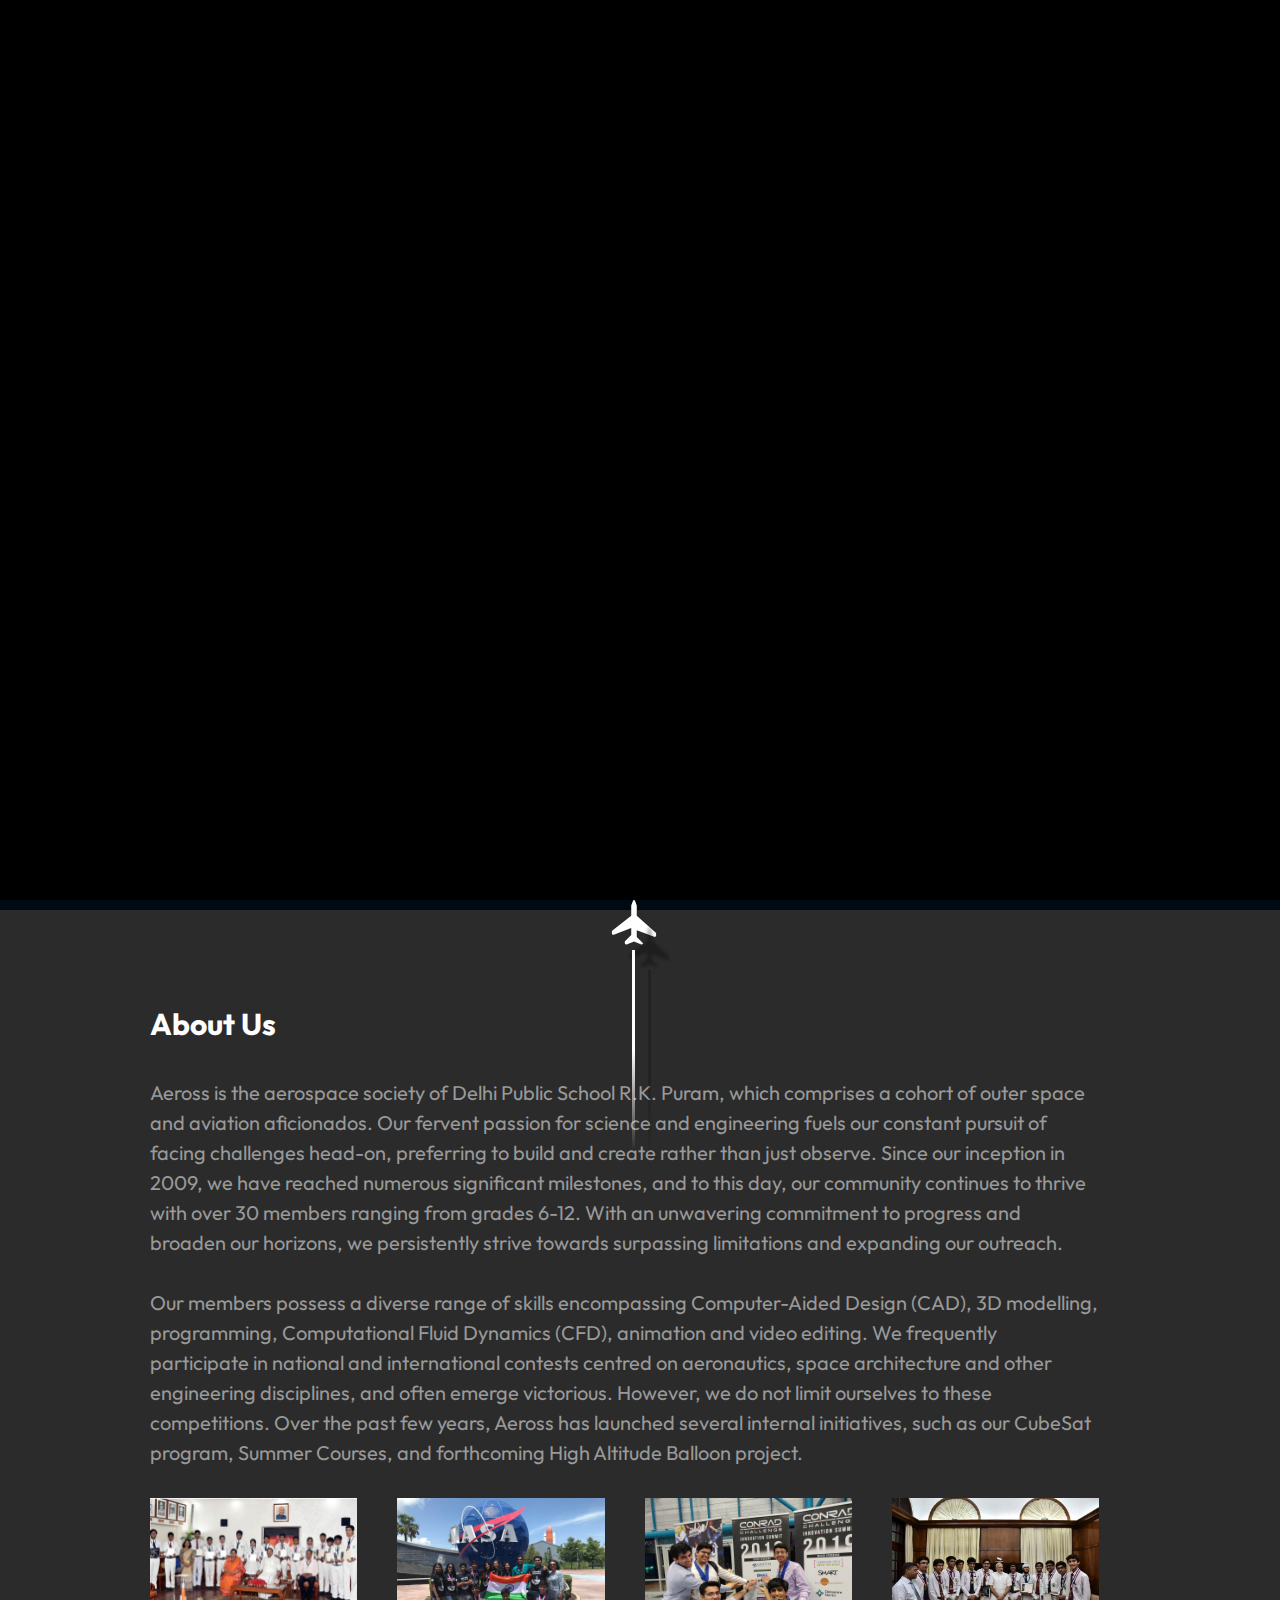
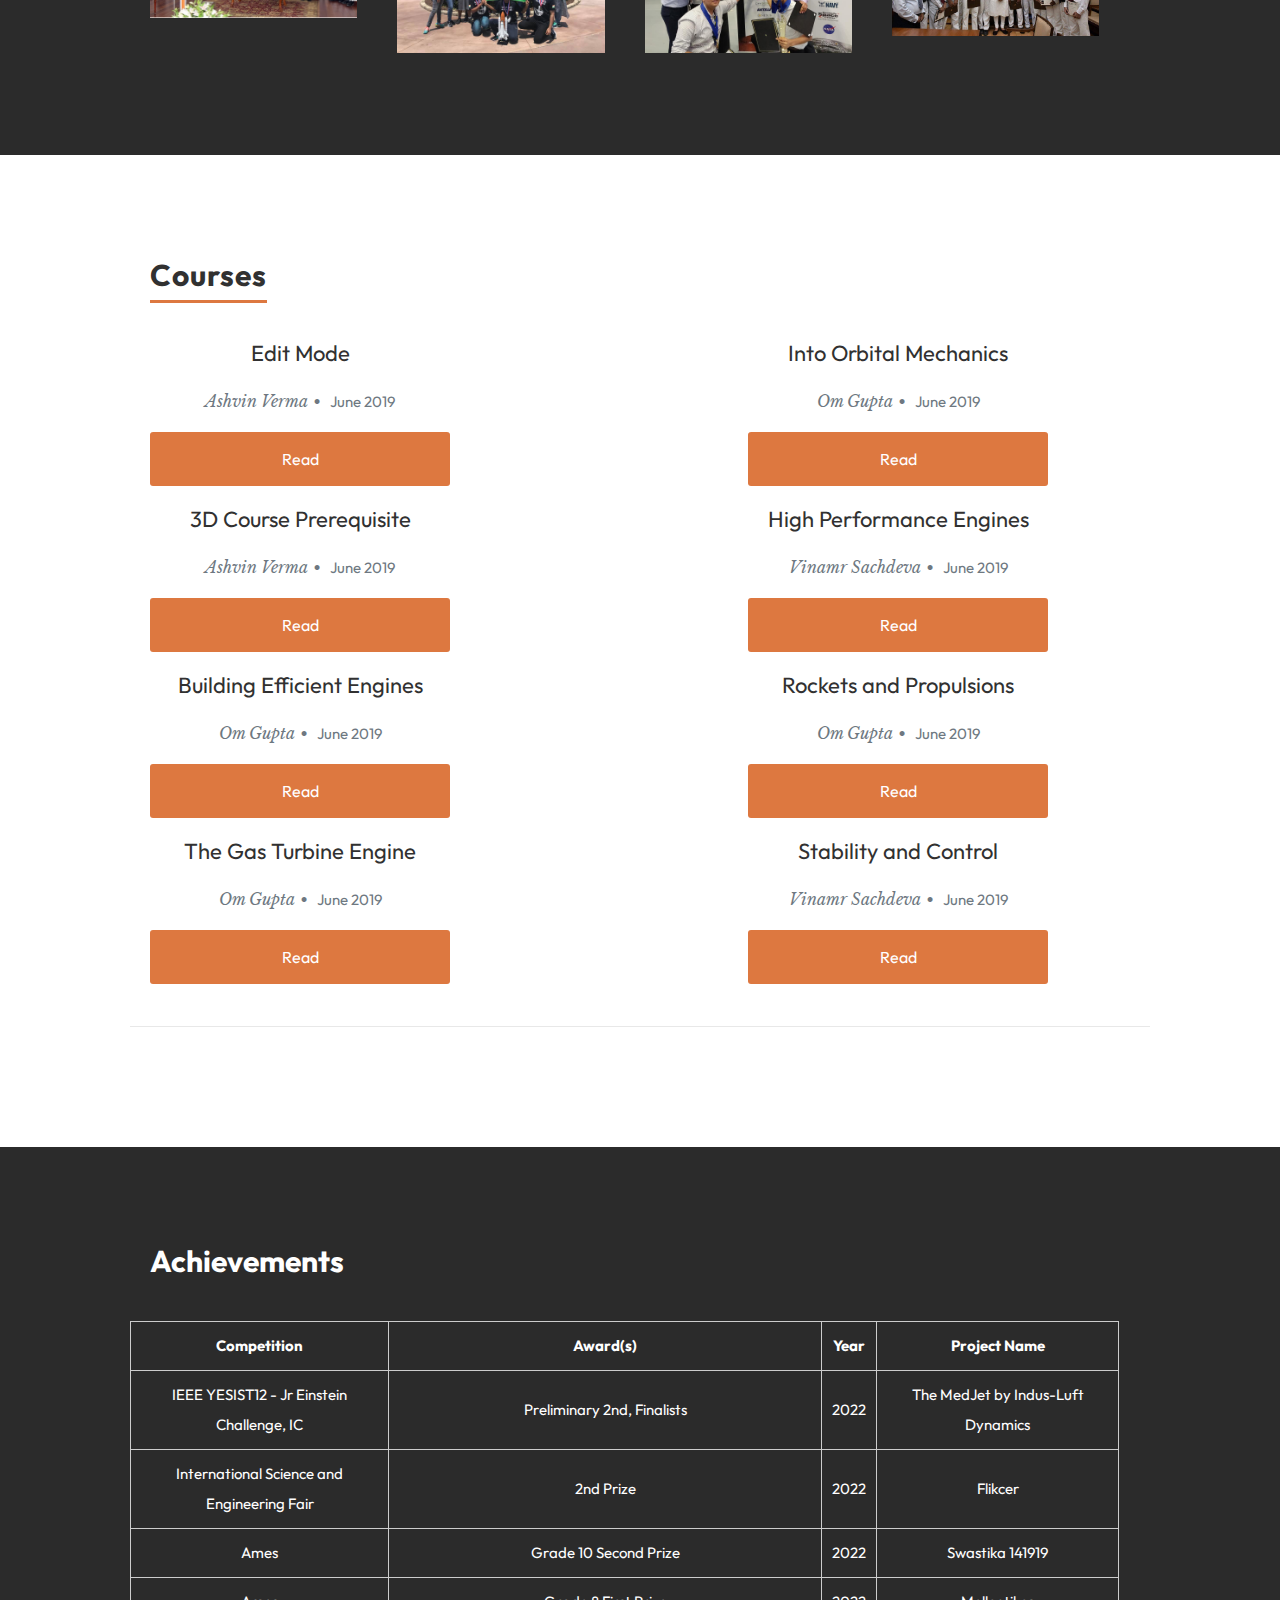
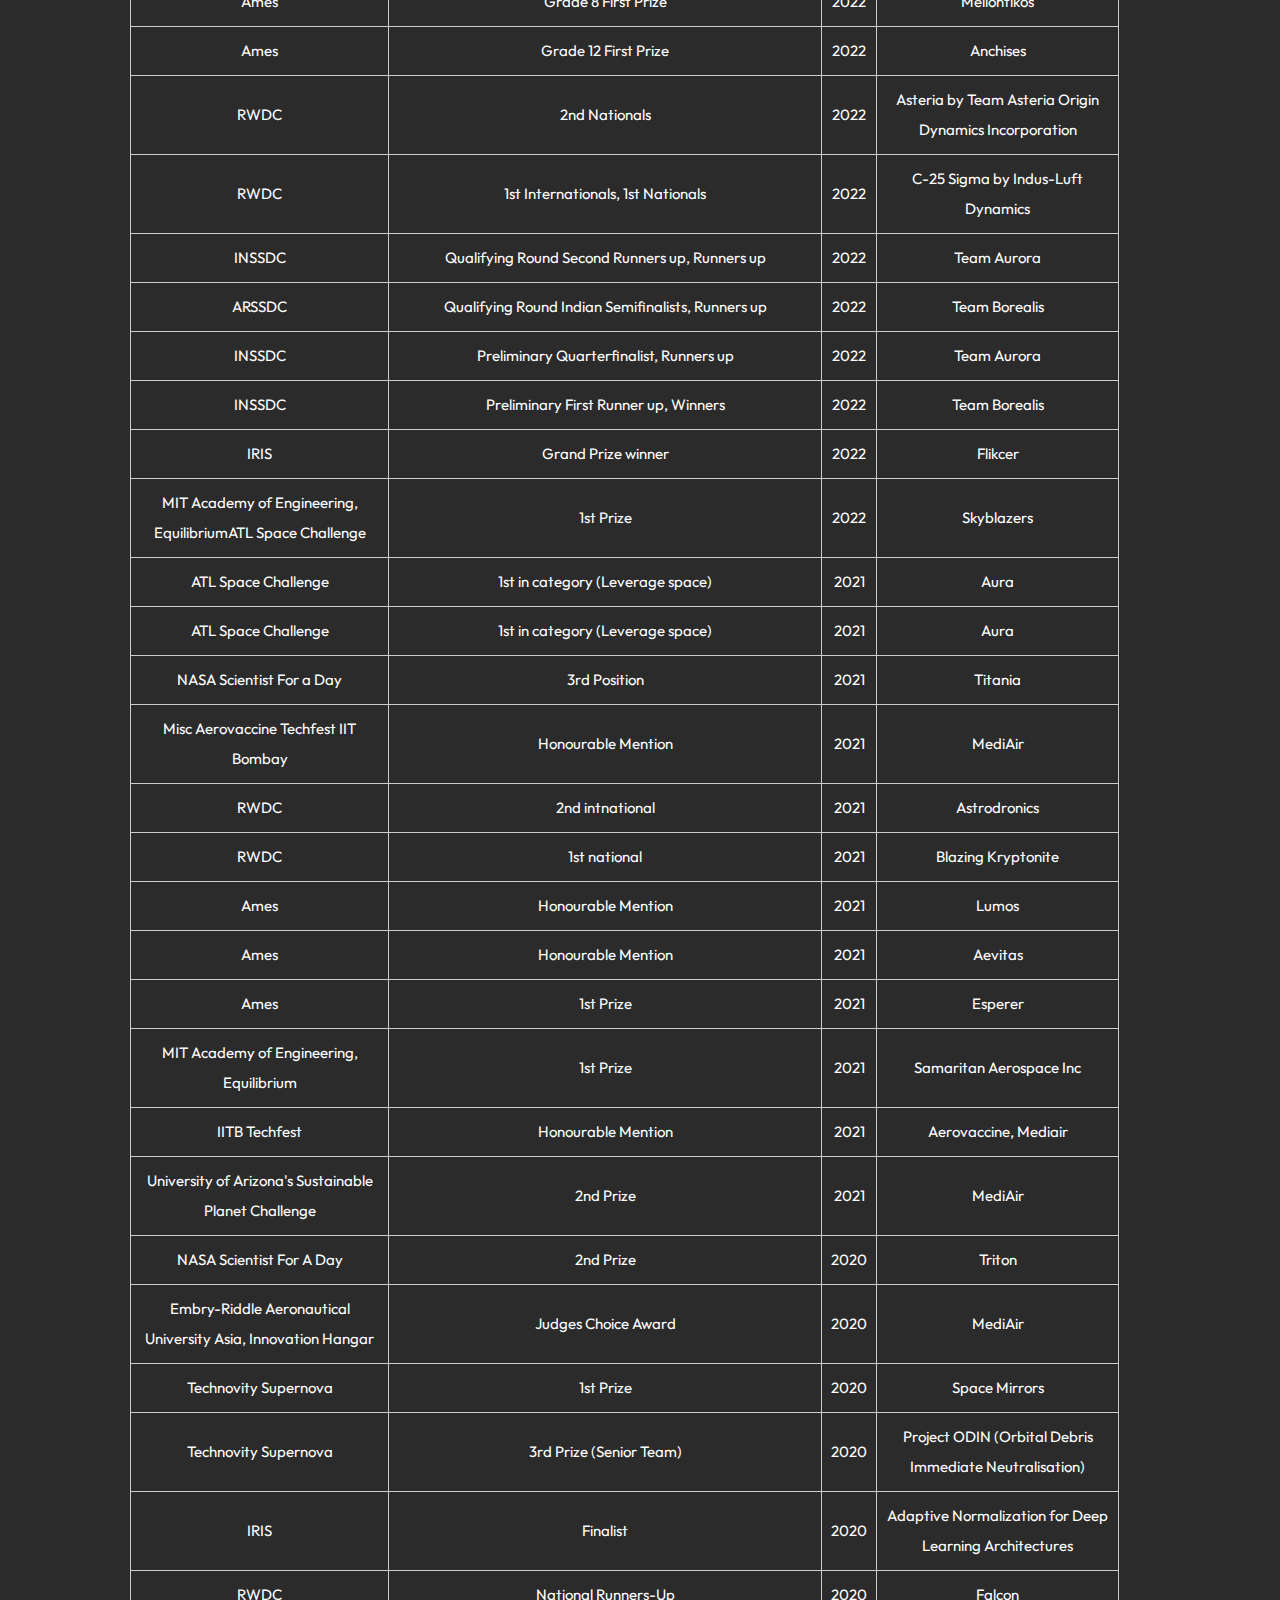
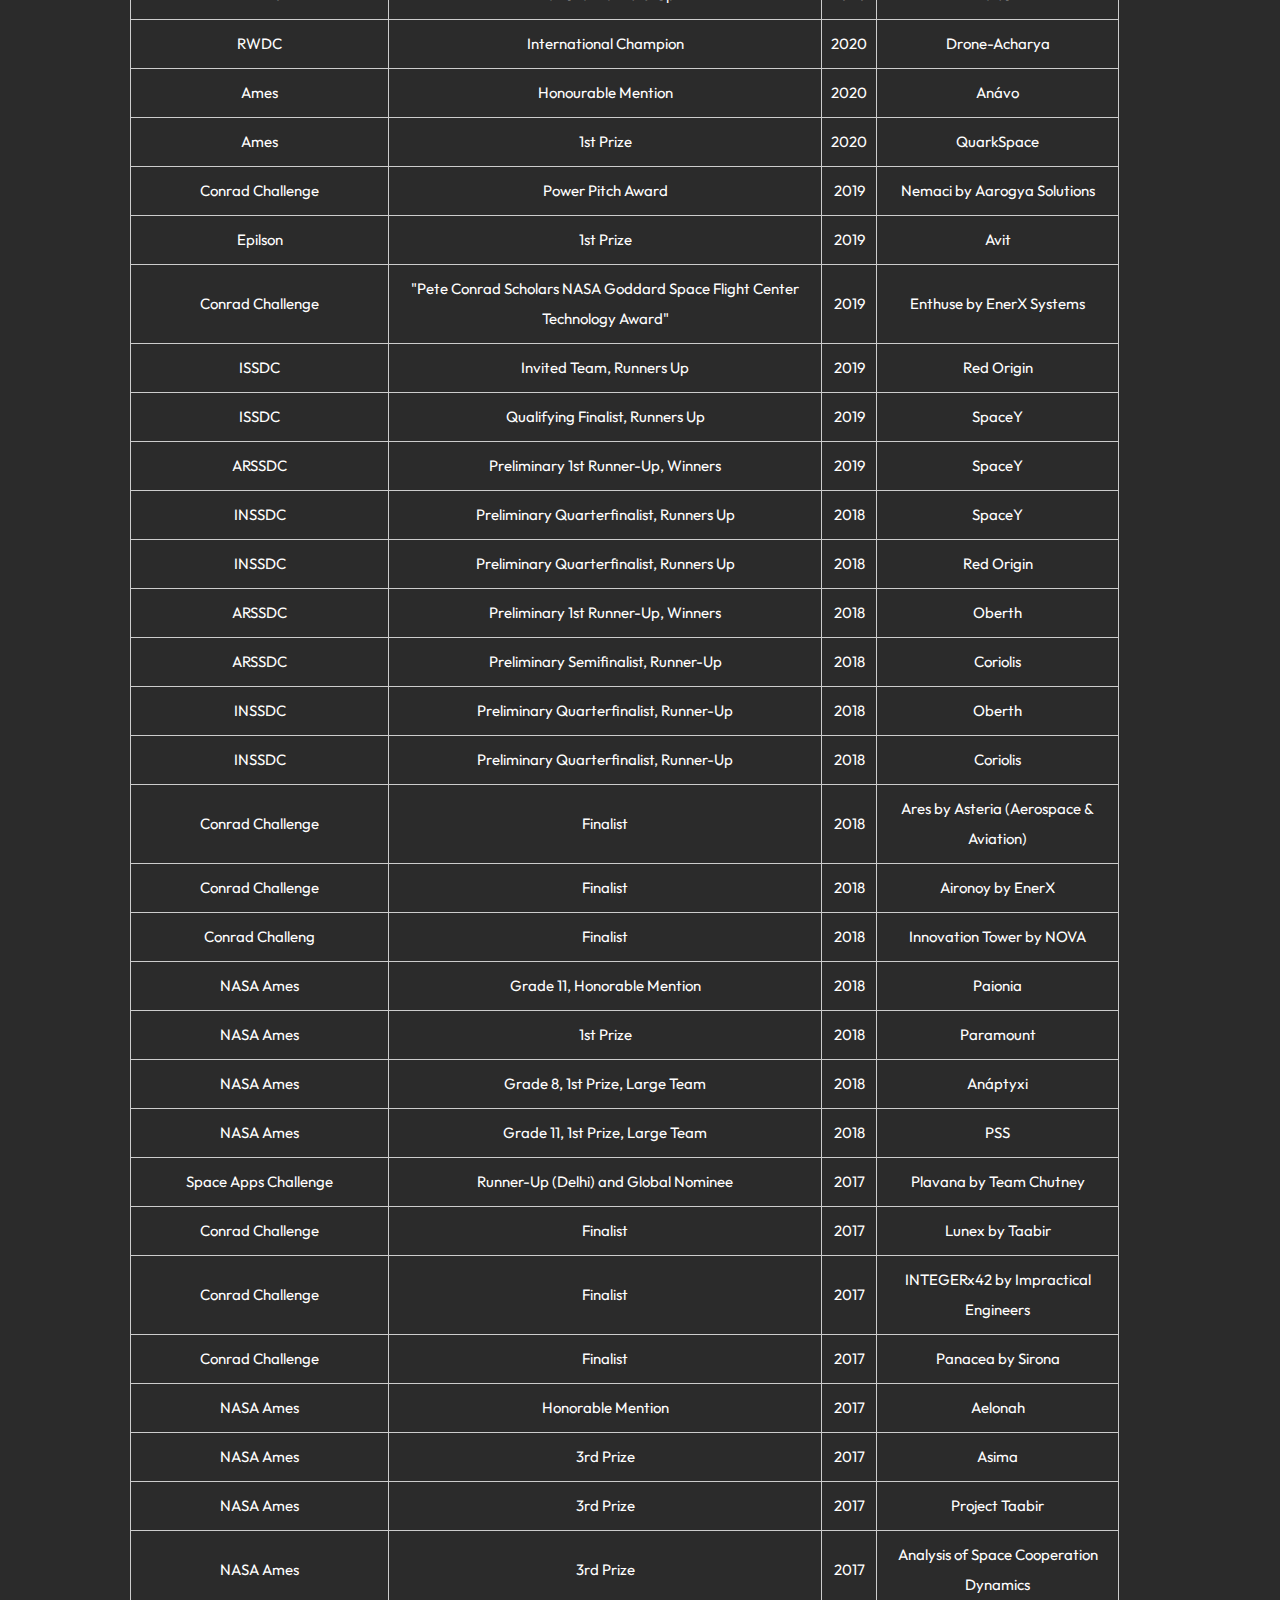
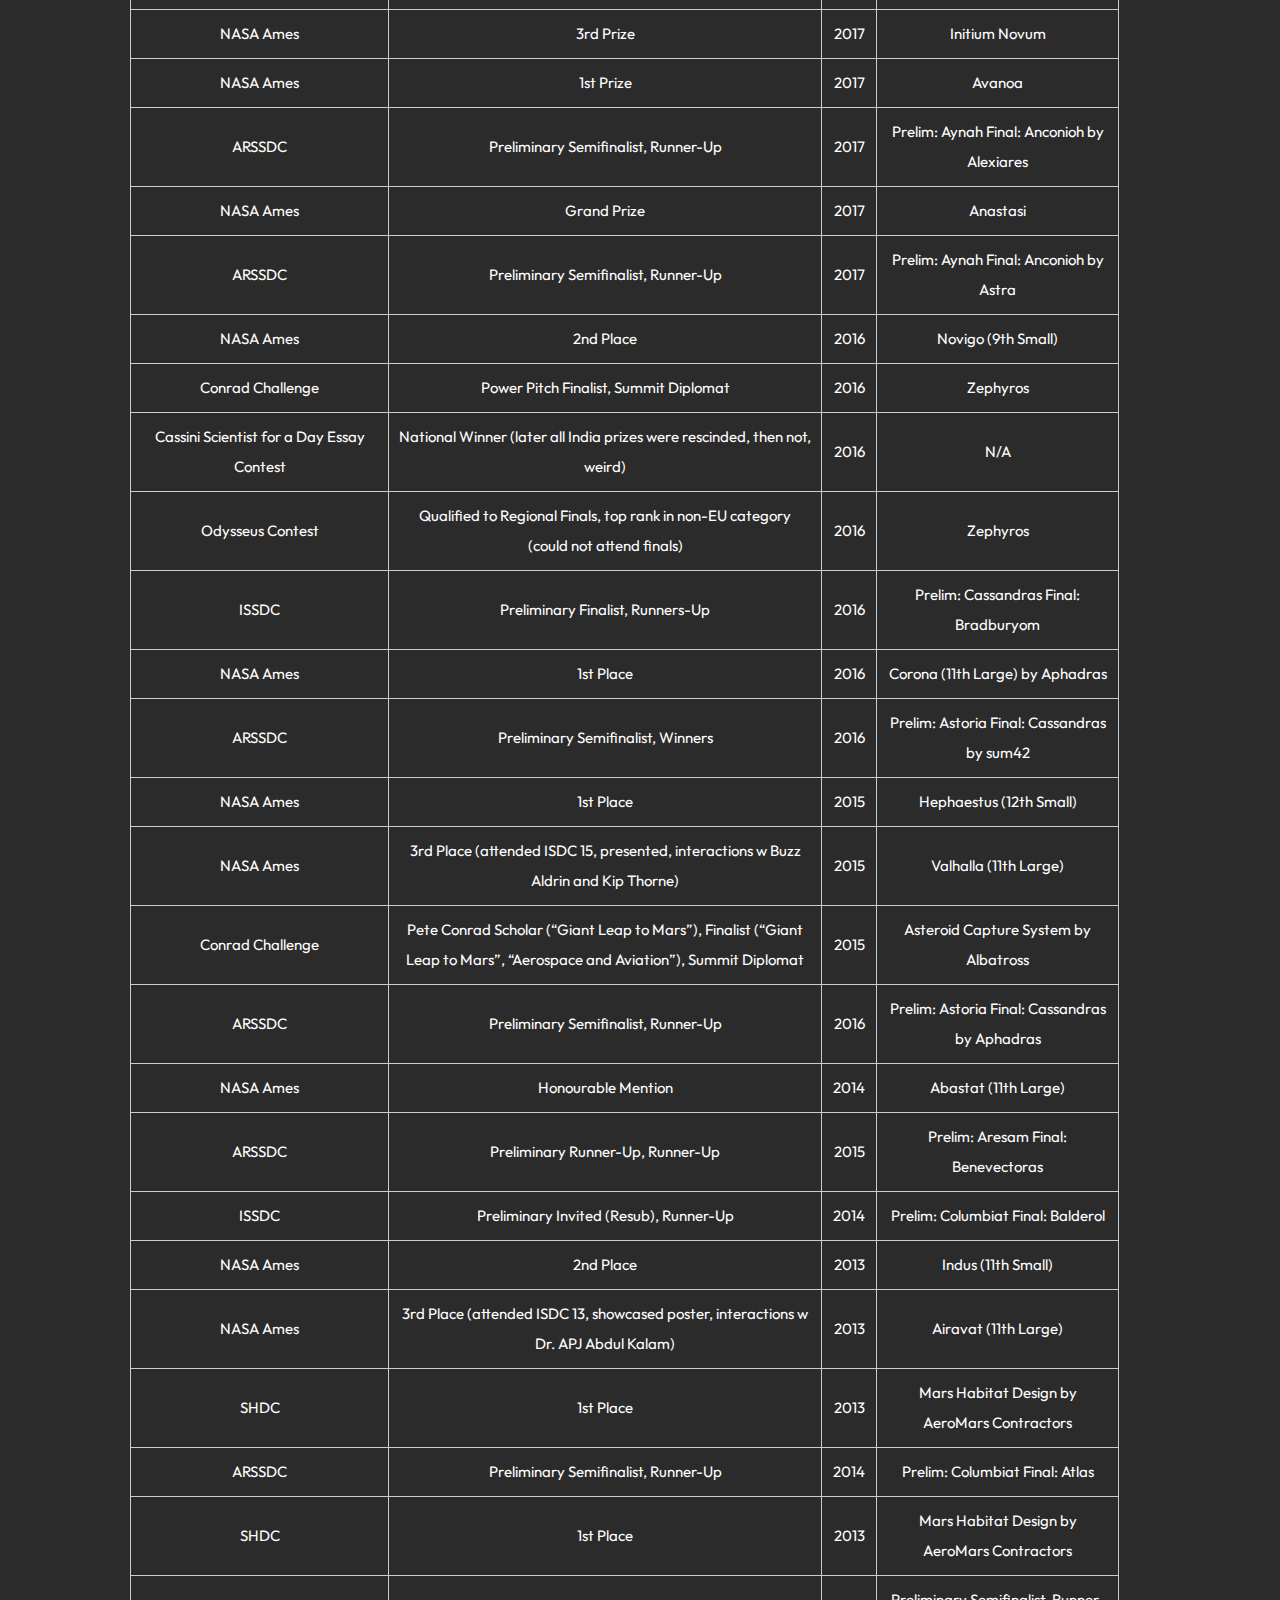
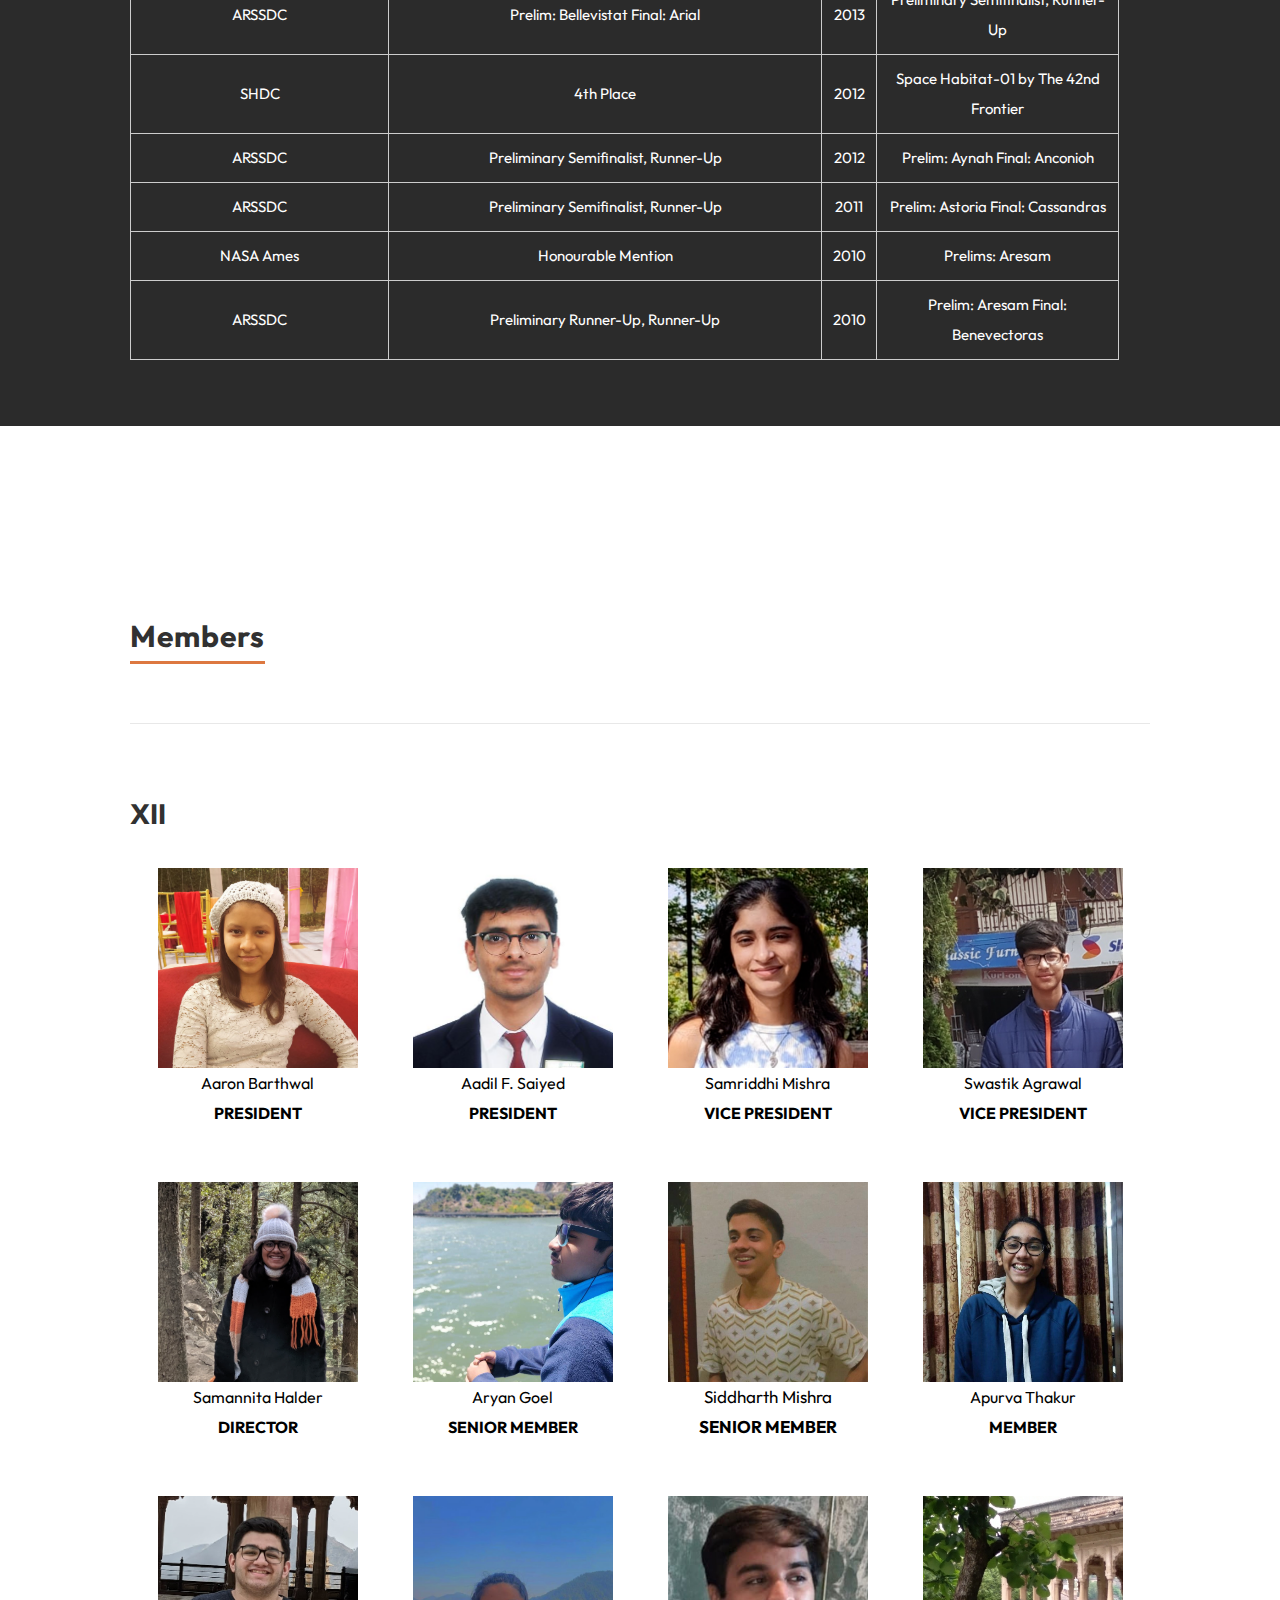
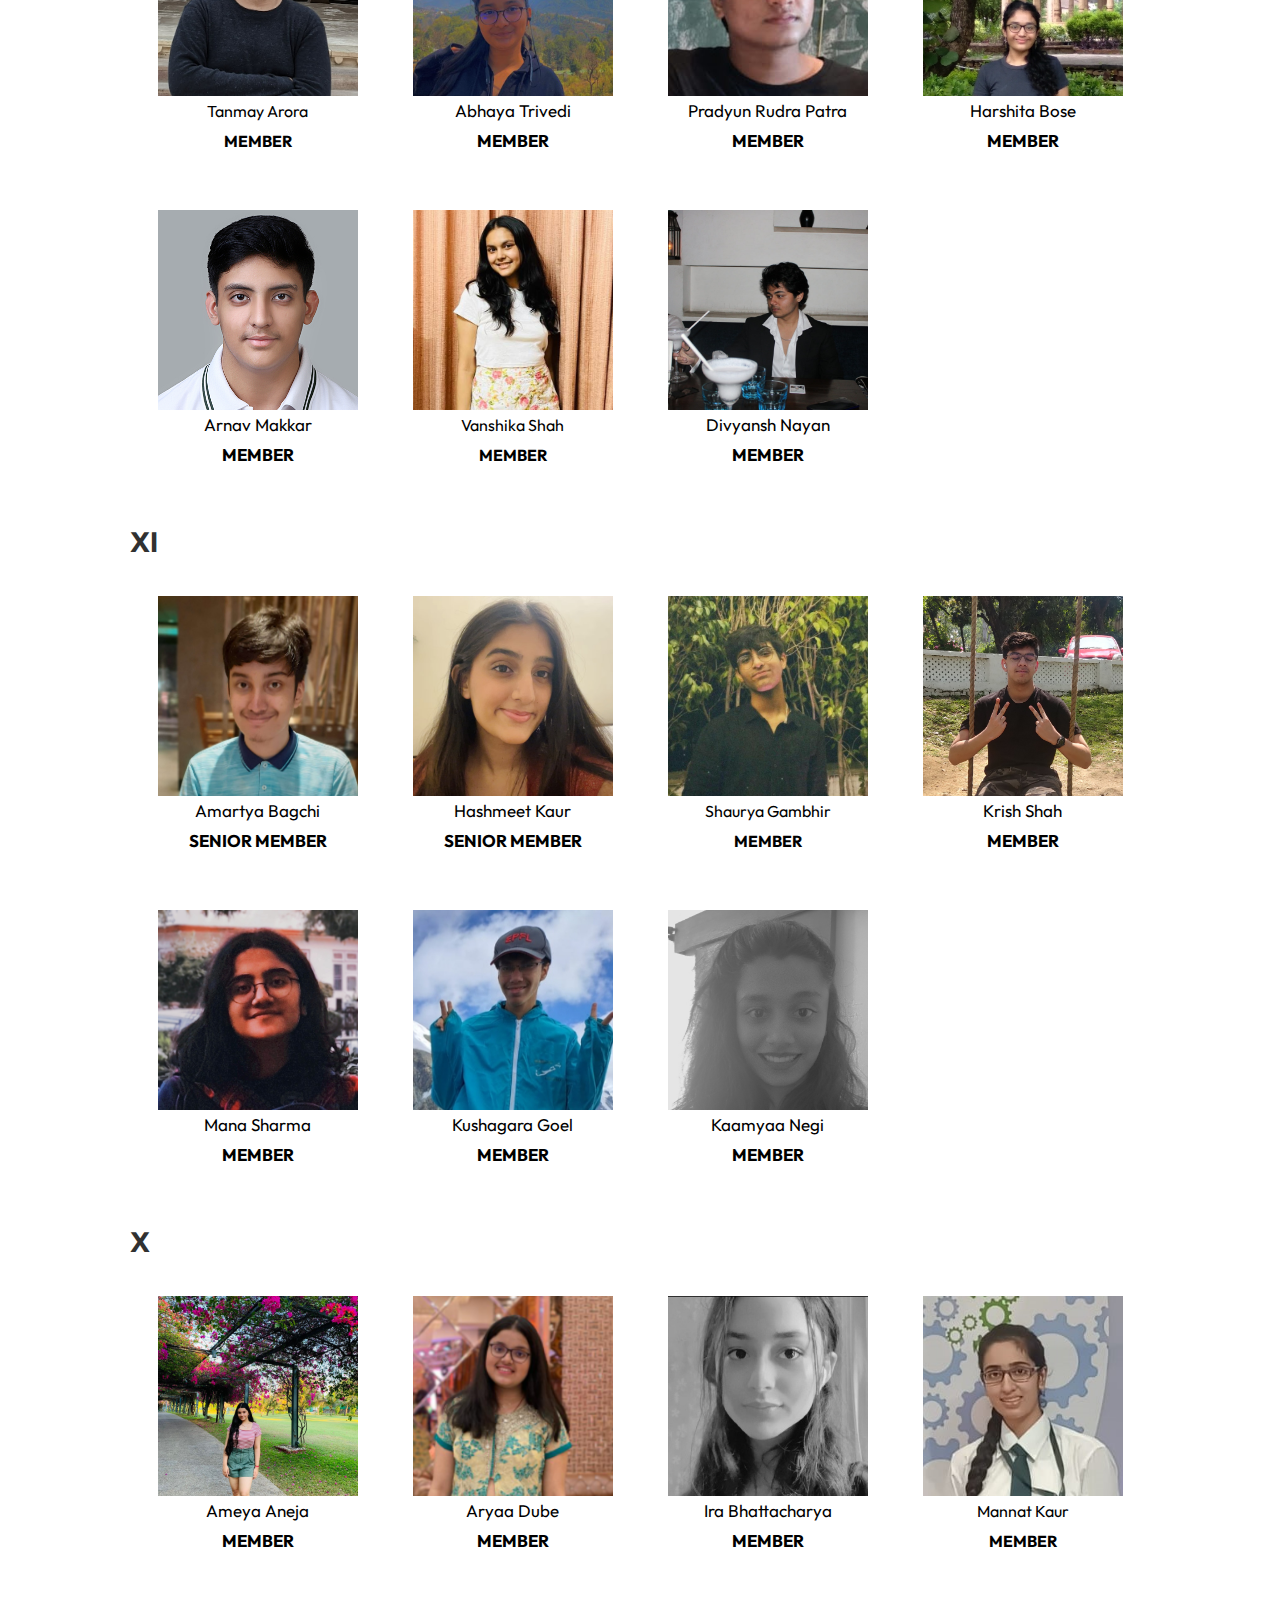
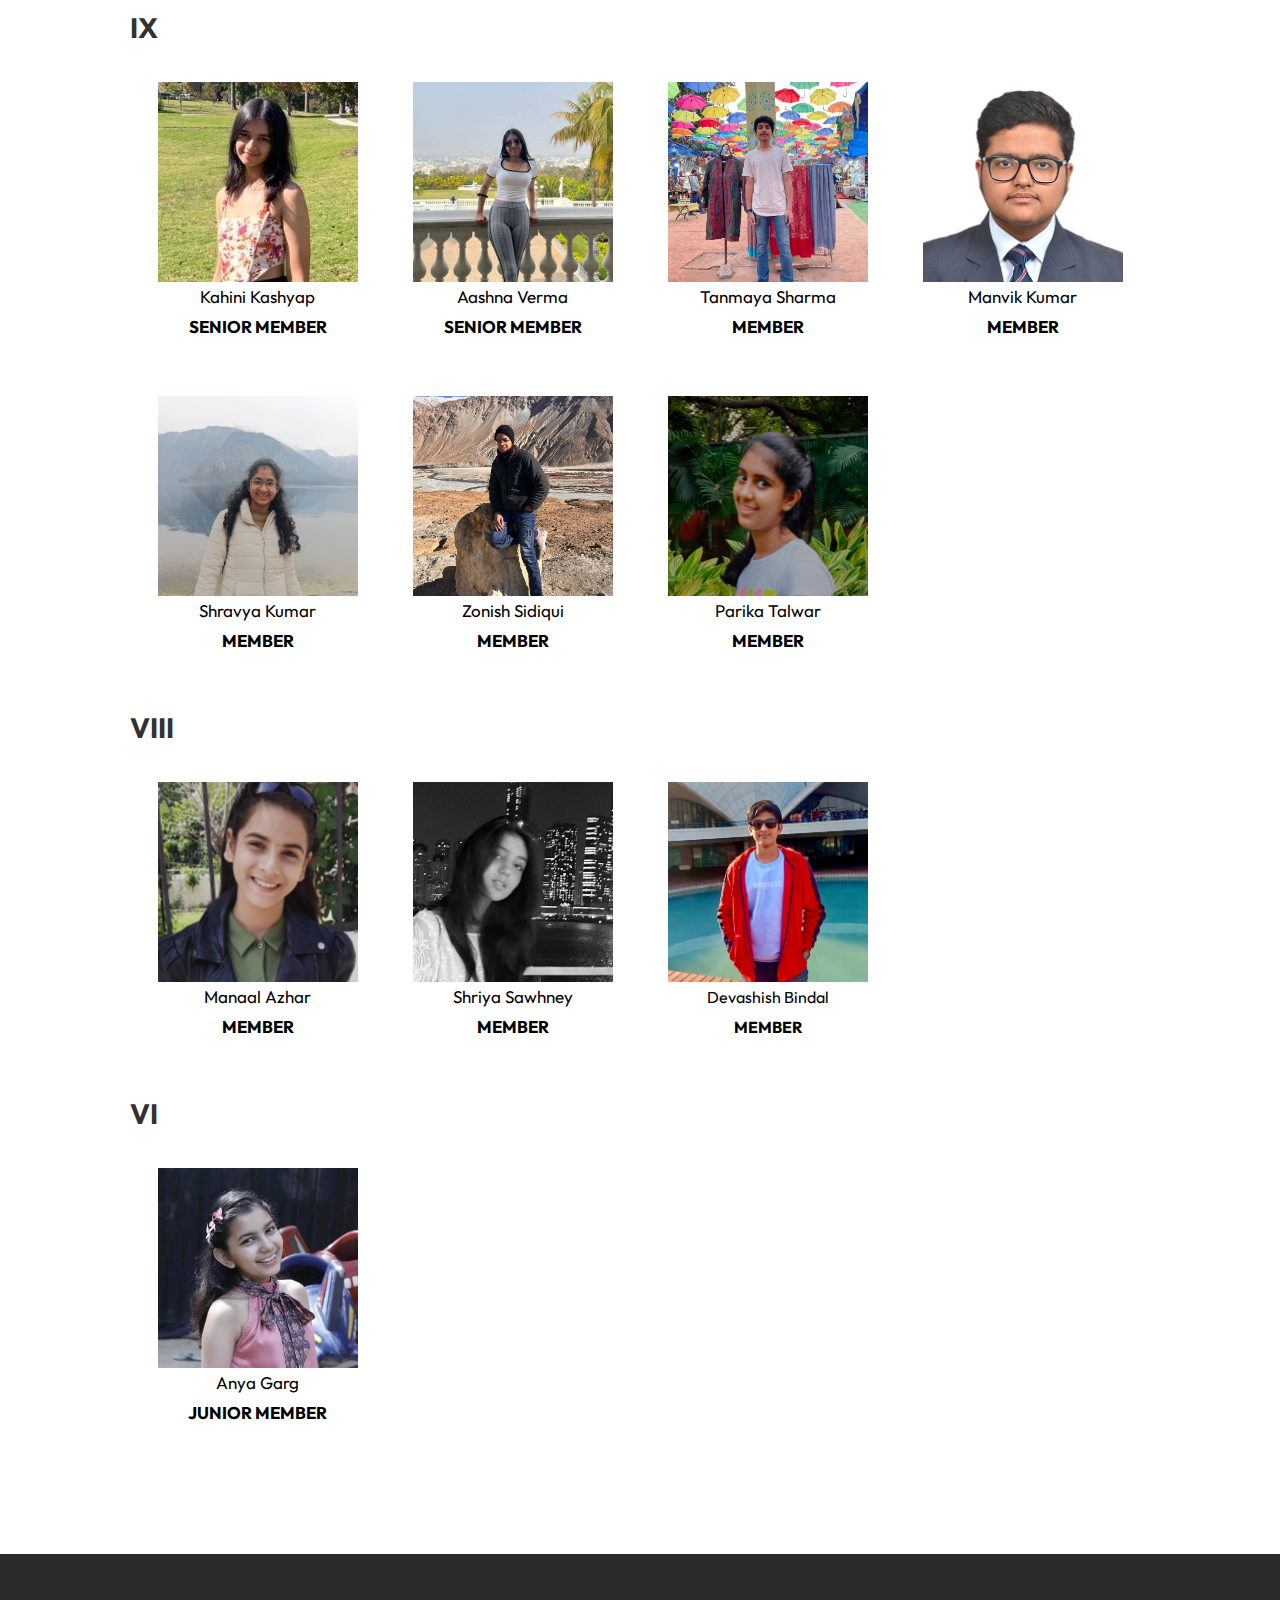
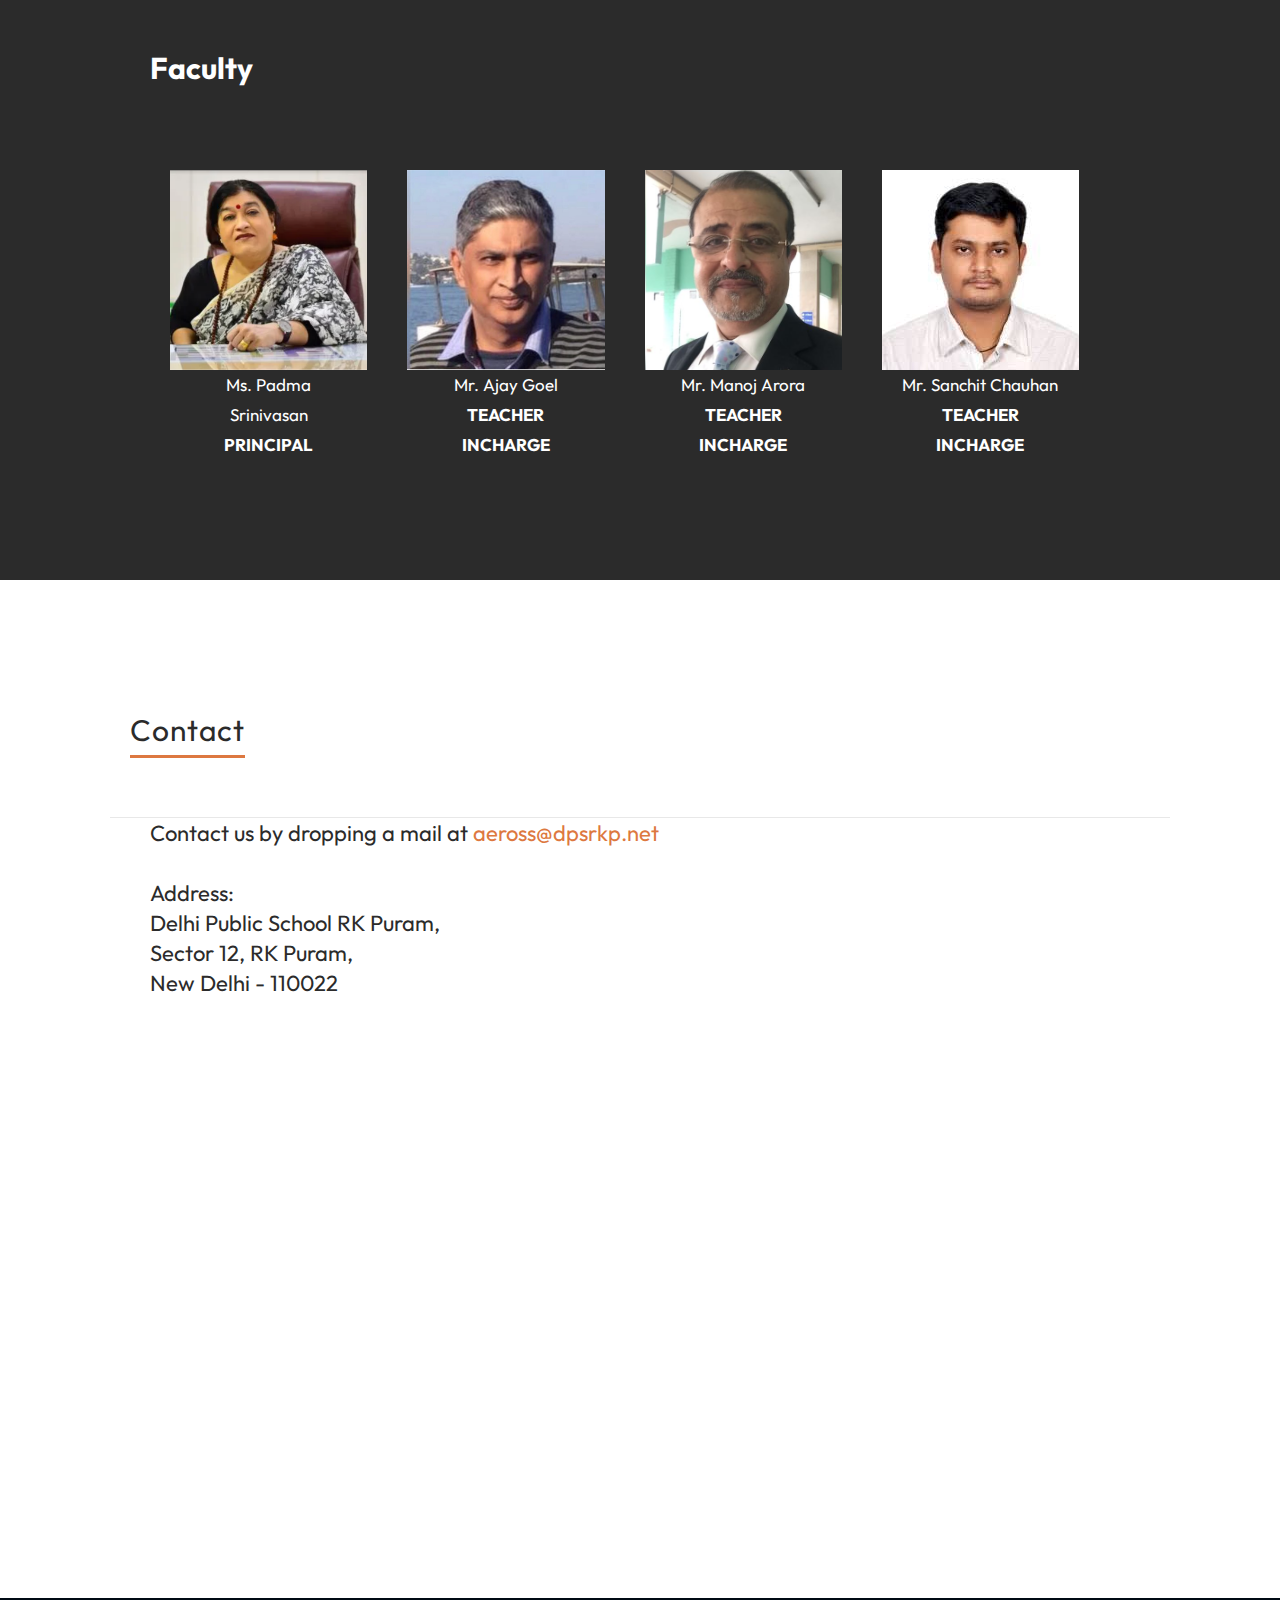
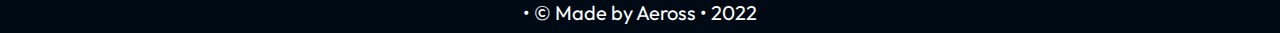
==== commit 7d25cc4f: "Orientation Pop Up" ====
--- a/index.html
+++ b/index.html
@@ -1,1800 +1,1826 @@
-<!DOCTYPE html>
-<html class="no-js" lang="en">
-<link rel="stylesheet" href="index.css">
-
-<head>
-   
-   <style>
-     /* loading screen */
-     #splash {
-        background: black;
-        background-repeat: repeat-y;
-        position: fixed;
-        left: 0;
-        top: 0;
-        width: 100%;
-        height: 100%;
-        animation: splash 2s ease-in;
-        animation-fill-mode: forwards;
-        -webkit-animation-fill-mode: forwards;
-        z-index: 9999; /* make sure the loading screen is on top of everything */
-      }
-     
-     #loader {
-        position: absolute;
-        left: 50%;
-        top: 0;
-        transform: translate(-50%,0);
-     }
-     
-     #loader:after {
-        content: '';
-        position: absolute;
-        left: 50%;
-        margin-left: -8px;
-        bottom: -170px;
-        width: 3px;
-        background: #fff;
-        background: linear-gradient(to bottom, rgba(255,255,255,1) 0%, rgba(255,255,255,1) 50%, rgba(255,255,255,0) 100%);
-        height: 200px;
-     }
-     
-     #loader:before {
-        content: '';
-        position: absolute;
-        left: 50%;
-        margin-left: 8px;
-        bottom: -190px;
-        width: 3px;
-        background: #000;
-        background: linear-gradient(to bottom, rgba(0,0,0,.2) 0%, rgba(0,0,0,.2) 50%, rgba(0,0,0,0) 100%);
-        height: 200px;
-     }
-     
-     #splash .anim {
-        height: 100%;
-        position: absolute;
-        left: 50%;
-        width: 100px;
-        transform: translate(-50%,100%);
-        animation: loader 4s linear;
-        animation-fill-mode: forwards;
-        -webkit-animation-fill-mode: forwards;
-     }
-     
-     @keyframes loader {
-        0% {
-          transform: translate(-50%,110%);
-        }
-        30% {
-          transform: translate(-50%,50%);
-        }
-        100% {
-          transform: translate(-50%,0%);
-        }
-     }
-     
-     @keyframes splash {
-        0% {
-          transform: translate(0%,0%);
-        }
-        50% {
-          transform: translate(0%,0%);
-        }
-        100% {
-          transform: translate(0%,-100%);
-        }
-     }
-   </style>
-
-   <meta charset="utf-8">
-   <title>Aeross</title>
-   <meta name="description" content="">
-   <meta name="author" content="">
-   <meta name="viewport" content="width=device-width, initial-scale=1, maximum-scale=1">
-   <link rel="icon" href="favicon.png">
-   <link rel="stylesheet" href="css/default.css">
-   <link rel="stylesheet" href="css/layout.css">
-   <link rel="stylesheet" href="css/media-queries.css">
-   <link rel="stylesheet" href="css/magnific-popup.css">
-   <link rel="preconnect" href="https://fonts.googleapis.com">
-   <link rel="preconnect" href="https://fonts.gstatic.com" crossorigin>
-   <link href="https://fonts.googleapis.com/css2?family=Outfit&display=swap" rel="stylesheet">
-   <script src="js/modernizr.js"></script>
-   <link rel="preconnect" href="https://fonts.googleapis.com">
-   <link rel="preconnect" href="https://fonts.gstatic.com" crossorigin>
-   <link href="https://fonts.googleapis.com/css2?family=Outfit:wght@300;400;700&display=swap" rel="stylesheet">
-</head>
-
-<body>
-   
-   <!-- Loading Page------->
-   <div id="splash">
-      <div class="anim">
-         <div id="loader">
-            <svg version="1.1" width="60px" height="70px" viewBox="0 0 60 70">
-               <defs>
-                  <filter id="f1" x="0" y="0">
-                     <feGaussianBlur in="SourceGraphic" stdDeviation="2" />
-                  </filter>
-               </defs>
-               <g id="airplane">
-                  <path fill="white" d="M0.677,20.977l4.355,1.631c0.281,0.104,0.579,0.162,0.88,0.16l9.76-0.004L30.46,41.58c0.27,0.34,0.679,0.545,1.112,0.541
-              h1.87c0.992,0,1.676-0.992,1.322-1.918l-6.643-17.439l6.914,0.002l6.038,6.037c0.265,0.266,0.624,0.412,0.999,0.418l1.013-0.004
-              c1.004-0.002,1.684-1.012,1.312-1.938l-2.911-7.277l2.912-7.278c0.372-0.928-0.313-1.941-1.313-1.938h1.017
-              c-0.375,0-0.732,0.15-0.996,0.414l-6.039,6.039h-6.915l6.646-17.443c0.354-0.926-0.33-1.916-1.321-1.914l-1.87-0.004
-              c-0.439,0.004-0.843,0.203-1.112,0.543L15.677,17.24l-9.765-0.002c-0.3,0.002-0.597,0.055-0.879,0.16L0.678,19.03
-              C-0.225,19.36-0.228,20.637,0.677,20.977z" transform="translate(44,0) rotate(90 0 0)" />
-               </g>
-               <g id="shadow" transform="scale(.9)">
-                  <path fill="black" fill-opacity="0.3" d="M0.677,20.977l4.355,1.631c0.281,0.104,0.579,0.162,0.88,0.16l9.76-0.004L30.46,41.58c0.27,0.34,0.679,0.545,1.112,0.541
-                h1.87c0.992,0,1.676-0.992,1.322-1.918l-6.643-17.439l6.914,0.002l6.038,6.037c0.265,0.266,0.624,0.412,0.999,0.418l1.013-0.004
-                c1.004-0.002,1.684-1.012,1.312-1.938l-2.911-7.277l2.912-7.278c0.372-0.928-0.313-1.941-1.313-1.938h1.017
-                c-0.375,0-0.732,0.15-0.996,0.414l-6.039,6.039h-6.915l6.646-17.443c0.354-0.926-0.33-1.916-1.321-1.914l-1.87-0.004
-                c-0.439,0.004-0.843,0.203-1.112,0.543L15.677,17.24l-9.765-0.002c-0.3,0.002-0.597,0.055-0.879,0.16L0.678,19.03
-                C-0.225,19.36-0.228,20.637,0.677,20.977z" transform="translate(64,30) rotate(90 0 0)"
-                     filter="url(#f1)" />
-               </g>
-            </svg>
-         </div>
-      </div>
-   </div>
-
-
-   
-   <!-- Header
-   ================================================== -->
-   <!-- flashlight affect has been commented -->
-   <div id='w'>
-      <canvas id="space">
-      </canvas>
-      <div id="warp">
-
-         <header id="home">
-
-            <nav id="nav-wrap">
-
-               <a class="mobile-btn" href="#nav-wrap" title="Show navigation">Show navigation</a>
-               <a class="mobile-btn" href="#" title="Hide navigation">Hide navigation</a>
-
-               <ul id="nav" class="nav">
-                  <li class="current"><a class="smoothscroll" href="#home">Home</a></li>
-                  <li><a class="smoothscroll" href="#about">About</a></li>
-                  <li><a class="smoothscroll" href="#courses">Courses</a></li>
-                  <li><a class="smoothscroll" href="#achievements">Achievements</a></li>
-                  <li><a class="smoothscroll" href="#members">Members</a></li>
-                  <!-- <li><a class="smoothscroll" href="#alumni">Alumni</a></li> -->
-                  <li><a class="smoothscroll" href="#faculty">Faculty</a></li>
-                  <li><a class="smoothscroll" href="#contact">Contact</a></li>
-                  <li><a href="https://celestecon.aeross.org/home" target=”_blank”>CelesteCon</a></li>
-                  <!-- <label class="switch">
-                  <input type="checkbox" id="togswitch" onclick="tog()">
-                  <span class="slider round"></span>
-              </label> -->
-               </ul> <!-- end #nav -->
-
-            </nav> <!-- end #nav-wrap -->
-
-            <div class="row banner">
-               <div class="banner-text">
-                  <img src="images/aeross.png" class="aeross_logo">
-                  <h3 style=" font-family: 'Outfit', sans-serif;">The sky is not the limit</h3>
-               </div>
-            </div>
-
-            <p class="scrolldown">
-               <a class="smoothscroll" href="#about"><i class="icon-down-circle"></i></a>
-            </p>
-
-         </header> <!-- Header End -->
-      </div>
-      
-   </div>
-   <div id="loading-screen">
-   </div>
-
-
-
-
-
-
-   <!-- About Section
-   ================================================== -->
-   <section id="about">
-
-      <div class="row">
-
-         <div class="nine columns main-col">
-
-            <h2 style="font-size: 30px;">About Us</h2><br>
-
-            <p style="font-size:20px;">Aeross is the aerospace society of Delhi Public School R.K. Puram, which comprises a cohort of outer space and aviation aficionados. Our fervent passion for science and engineering fuels our constant pursuit of facing challenges head-on, preferring to build and create rather than just observe. Since our inception in 2009, we have reached numerous significant milestones, and to this day, our community continues to thrive with over 30 members ranging from grades 6-12. With an unwavering commitment to progress and broaden our horizons, we persistently strive towards surpassing limitations and expanding our outreach. 
-
-              <br><br> Our members possess a diverse range of skills encompassing Computer-Aided Design (CAD), 3D modelling, programming, Computational Fluid Dynamics (CFD), animation and video editing. We frequently participate in national and international contests centred on aeronautics, space architecture and other engineering disciplines, and often emerge victorious. However, we do not limit ourselves to these competitions. Over the past few years, Aeross has launched several internal initiatives, such as our CubeSat program, Summer Courses, and forthcoming High Altitude Balloon project.
-               
-
-            </p>
-
-
-            <div class="row">
-
-               <div class="twelve columns collapsed">
-
-
-                  <!-- members-wrapper -->
-                  <div id="members-wrapper" class="bgrid-quarters s-bgrid-thirds cf">
-
-                     <div class="columns members-item">
-                        <div class="item-wrap">
-
-
-                           <img alt="" src="images/abme1.png">
-                           <div class="overlay">
-                              <div class="members-item-meta">
-                                 <h5 style="font-size: 15px;">Hon’ble Vice-President Shri Venkaiah Naidu meeting </h5>
-                              </div>
-                           </div>
-
-
-
-                        </div>
-                     </div> <!-- item end -->
-
-                     <div class="columns members-item">
-                        <div class="item-wrap">
-
-
-                           <img alt="" src="images/abme2.jpeg">
-                           <div class="overlay">
-                              <div class="members-item-meta">
-                                 <h5 style="font-size: 15px;">ISSDC 2017-18 Winners</h5>
-                              </div>
-                           </div>
-
-
-
-                        </div>
-                     </div> <!-- item end -->
-                     <div class="columns members-item">
-                        <div class="item-wrap">
-
-
-                           <img alt="" src="images/abme3.jpeg">
-                           <div class="overlay">
-                              <div class="members-item-meta">
-                                 <h5 style="font-size: 15px;">Pete Conrad Scholars 2018-19</h5>
-                              </div>
-                           </div>
-
-
-
-                        </div>
-                     </div> <!-- item end -->
-                     <div class="columns members-item">
-                        <div class="item-wrap">
-
-
-                           <img alt="" src="images/abme4.jpeg">
-                           <div class="overlay">
-                              <div class="members-item-meta">
-                                 <h5 style="font-size: 15px;">Met PM Narendra Modi for taking his best wishes for ISSDC
-                                 </h5>
-                              </div>
-                           </div>
-
-
-
-                        </div>
-                     </div> <!-- item end -->
-
-                  </div> <!-- members-wrapper end -->
-
-               </div>
-
-
-            </div> <!-- end row -->
-         </div> <!-- end .main-col -->
-
-      </div>
-
-   </section> <!-- About Section End-->
-
-
-   <!-- Courses Section
-   ================================================== -->
-   <section id="courses">
-
-      <!-- Education
-      ----------------------------------------------- -->
-      <div class="row education">
-
-         <div class="three columns header-col">
-            <h1 style="font-size: 30px;"><span>Courses</span></h1><br>
-         </div>
-
-         <div class="nine columns main-col">
-
-            <!-- <div class="row item">
-         ***      This is an archive of a blog created in 2020.
-               <div class="twelve columns">
-                  <h3>Aeross Teams emerge as the top two teams from India at Real World Design Challenge 2020</h3>
-                  <p class="info">Vinamr Sachdeva<span>&bull;</span> <em class="date">January 2020</em></p>
-                  <p>Two Aeross teams, Samaritan Aerospace and Peregrine Aerospace, emerge as the top two teams from
-                     India at Real World Design Challenge 2020 and have qualified for the finals They'll travel to
-                     Washington DC to compete with other finalists<span id="dots">...</span><span id="more"><br><br>
-                        Peregrine Aerospace members-<br>
-                        Akshit Kumar<br>
-                        Aryamun Das<br>
-                        Shashwat Raj<br>
-                        Siddharth Arya<br>
-                        Aryan Gulati<br>
-                        Rohit Sharma<br>
-                        Rohan Gupta<br><br>
-                        Samaritan Aerosapce members-<br>
-                        Aditya Swaminathan<br>
-                        Advitya Singhal<br>
-                        Karan Handa<br>
-                        Siddhansh Narang<br>
-                        Saumya Choudhary<br>
-                        Zohaib Ehtesam</span></p>
-                  <button onclick="myFunction()" id="myBtn">Read more</button>
-               </div>
-            </div> item end -->
-
-            <div class="row item">
-
-
-               <div class="twelve columns">
-                  <div class="reads">
-                     <div class="groups">
-                        <div class="grp">
-                           <h3>Edit Mode</h3>
-                           <p class="info">Ashvin Verma<span>&bull;</span> <em class="date">June 2019</em></p>
-                           <a href="https://docs.google.com/document/d/1AhiHhwLzGEc_hiJWFLP0P0sdK9UDMPj-CDqiPYnkCsQ/edit?usp=sharing"
-                              target=”_blank”><button class="read"
-                                 style="font-family: 'Outfit', sans-serif;">Read</button></a>
-                        </div>
-                        <div class="grp">
-                           <h3>Into Orbital Mechanics</h3>
-                           <p class="info">Om Gupta<span>&bull;</span> <em class="date">June 2019</em></p>
-                           <a href="https://docs.google.com/document/d/1ey4iYe7SLD0mll-BW0yX6Qy7ixHEUXsbSp_RE_BhWT8/edit?usp=sharing"
-                              target=”_blank”><button class="read"
-                                 style="font-family: 'Outfit', sans-serif;">Read</button></a>
-                        </div>
-                     </div>
-
-                     <div class="groups">
-                        <div class="grp">
-
-                           <h3>3D Course Prerequisite</h3>
-                           <p class="info">Ashvin Verma<span>&bull;</span> <em class="date">June 2019</em></p>
-                           <a href="https://docs.google.com/document/d/1JoxRN3h0H1Pl-E63yDouGlOc8lG5vfTX1Xwqc8OgMhM/edit?usp=sharing"
-                              target=”_blank”><button class="read"
-                                 style="font-family: 'Outfit', sans-serif;">Read</button></a>
-                        </div>
-                        <div class="grp">
-                           <h3>High Performance Engines</h3>
-                           <p class="info">Vinamr Sachdeva<span>&bull;</span> <em class="date">June 2019</em></p>
-                           <a href="https://docs.google.com/document/d/1BJGaDmWnY_dTcv5_tfz7QmuN5mKtR8tBlLn_VGtvYZY/edit?usp=sharing"
-                              target=”_blank”><button class="read"
-                                 style="font-family: 'Outfit', sans-serif;">Read</button></a>
-                        </div>
-                     </div>
-                     <div class="groups">
-                        <div class="grp">
-
-                           <h3>Building Efficient Engines</h3>
-                           <p class="info">Om Gupta<span>&bull;</span> <em class="date">June 2019</em></p>
-                           <a href="https://docs.google.com/document/d/1hU7XIpErLXVS-1_VNy4y5B6R5H2ohSIZCGdyxoJlldA/edit?usp=sharing"
-                              target=”_blank”><button class="read"
-                                 style="font-family: 'Outfit', sans-serif;">Read</button></a>
-                        </div>
-                        <div class="grp">
-
-                           <h3>Rockets and Propulsions</h3>
-                           <p class="info">Om Gupta<span>&bull;</span> <em class="date">June 2019</em></p>
-                           <a href="https://docs.google.com/document/d/18Uh8ZWSNpDuHH2idQSQYpGRRHKQF1FU-dpXhgLI9dhs/edit?usp=sharing"
-                              target=”_blank”><button class="read"
-                                 style="font-family: 'Outfit', sans-serif;">Read</button></a>
-                        </div>
-                     </div>
-                     <div class="groups">
-                        <div class="grp">
-
-                           <h3>The Gas Turbine Engine</h3>
-                           <p class="info">Om Gupta<span>&bull;</span> <em class="date">June 2019</em></p>
-                           <a href="https://docs.google.com/document/d/1G2YkQcIZxk8zGDQZDUrIEVIiFEv2ChOjOsu1b7t00xg/edit?usp=sharing"
-                              target=”_blank”><button class="read"
-                                 style="font-family: 'Outfit', sans-serif;">Read</button></a>
-                        </div>
-                        <div class="grp">
-
-                           <h3>Stability and Control</h3>
-                           <p class="info">Vinamr Sachdeva<span>&bull;</span> <em class="date">June 2019</em></p>
-                           <a href="https://docs.google.com/document/d/11HTsHM6LNJn5x5yGSiZKD9zjb59GF6wWB-RJJa8wIDQ/edit?usp=sharing"
-                              target=”_blank”><button class="read"
-                                 style="font-family: 'Outfit', sans-serif;">Read</button></a>
-                        </div>
-                     </div>
-
-                  </div>
-               </div>
-            </div>
-
-         </div> <!-- item end -->
-
-
-
-      </div> <!-- main-col end -->
-
-
-
-      </div> <!-- End Work -->
-
-
-
-   </section> <!-- Courses Section End-->
-
-   <!-- Achievement Section -->
-
-   <section id="achievements">
-
-
-      <div class="row">
-
-         <div class="nine columns main-col">
-
-            <h2 style="font-size: 30px;font-weight: bold;">Achievements </h2><br>
-
-            <div class="row">
-
-               <div class="twelve columns collapsed">
-                  <div style="overflow-x:auto;">
-                     <table>
-                        <!-- end -->
-                        <tr>
-                           <th>Competition</th>
-                           <th>Award(s)</th>
-                           <th>Year</th>
-                           <th>Project Name</th>
-                        </tr>
-                        <tr>
-                           <td>IEEE YESIST12 - Jr Einstein Challenge, IC</td>
-                           <td>Preliminary 2nd, Finalists</td>
-                           <td>2022</td>
-                           <td>The MedJet by Indus-Luft Dynamics</td>
-
-                        </tr>
-                        <tr>
-                           <td>International Science and Engineering Fair</td>
-                           <td>2nd Prize</td>
-                           <td>2022</td>
-                           <td>Flikcer</td>
-                        </tr>
-                        <tr>
-                           <td>Ames</td>
-                           <td>Grade 10 Second Prize</td>
-                           <td>2022</td>
-                           <td>Swastika 141919</td>
-                        </tr>
-                        <tr>
-                           <td>Ames</td>
-                           <td>Grade 8 First Prize</td>
-                           <td>2022</td>
-                           <td>Mellontikos</td>
-                        </tr>
-                        <tr>
-                           <td>Ames</td>
-                           <td>Grade 12 First Prize</td>
-                           <td>2022</td>
-                           <td>Anchises</td>
-                        </tr>
-                        <tr>
-                           <td>RWDC</td>
-                           <td>2nd Nationals</td>
-                           <td>2022</td>
-                           <td>Asteria by Team Asteria Origin Dynamics Incorporation</td>
-                        </tr>
-                        <tr>
-                           <td>RWDC</td>
-                           <td>1st Internationals, 1st Nationals</td>
-                           <td>2022</td>
-                           <td>C-25 Sigma by Indus-Luft Dynamics</td>
-                        </tr>
-                        <tr>
-                           <td>INSSDC</td>
-                           <td>Qualifying Round Second Runners up, Runners up</td>
-                           <td>2022</td>
-                           <td>Team Aurora</td>
-                        </tr>
-                        <tr>
-                           <td>ARSSDC</td>
-                           <td>Qualifying Round Indian Semifinalists, Runners up</td>
-                           <td>2022</td>
-                           <td>Team Borealis</td>
-                        </tr>
-                        <tr>
-                           <td>INSSDC</td>
-                           <td>Preliminary Quarterfinalist, Runners up</td>
-                           <td>2022</td>
-                           <td>Team Aurora</td>
-                        </tr>
-                        <tr>
-                           <td>INSSDC</td>
-                           <td>Preliminary First Runner up, Winners</td>
-                           <td>2022</td>
-                           <td>Team Borealis</td>
-
-                        </tr>
-                        <tr>
-                           <td>IRIS</td>
-                           <td>Grand Prize winner</td>
-                           <td>2022</td>
-                           <td>Flikcer</td>
-                        </tr>
-                        <tr>
-                           <td>MIT Academy of Engineering, EquilibriumATL Space Challenge</td>
-                           <td>1st Prize</td>
-                           <td>2022</td>
-                           <td>Skyblazers</td>
-                        </tr>
-                        <tr>
-                           <td>ATL Space Challenge</td>
-                           <td>1st in category (Leverage space)</td>
-                           <td>2021</td>
-                           <td>Aura</td>
-                        </tr>
-                        <tr>
-                           <td>ATL Space Challenge</td>
-                           <td>1st in category (Leverage space)</td>
-                           <td>2021</td>
-                           <td>Aura</td>
-                        </tr>
-                        <tr>
-                           <td>NASA Scientist For a Day</td>
-                           <td>3rd Position</td>
-                           <td>2021</td>
-                           <td>Titania</td>
-                        </tr>
-                        <tr>
-                           <td>Misc Aerovaccine Techfest IIT Bombay</td>
-                           <td>Honourable Mention</td>
-                           <td>2021</td>
-                           <td>MediAir</td>
-                        </tr>
-                        <tr>
-                           <td>RWDC</td>
-                           <td>2nd intnational</td>
-                           <td>2021</td>
-                           <td>Astrodronics</td>
-                        </tr>
-                        <tr>
-                           <td>RWDC</td>
-                           <td>1st national</td>
-                           <td>2021</td>
-                           <td>Blazing Kryptonite </td>
-                        </tr>
-                        <tr>
-                           <td>Ames</td>
-                           <td>Honourable Mention</td>
-                           <td>2021</td>
-                           <td>Lumos</td>
-                        </tr>
-                        <tr>
-                           <td>Ames</td>
-                           <td>Honourable Mention</td>
-                           <td>2021</td>
-                           <td>Aevitas</td>
-                        </tr>
-                        <tr>
-                           <td>Ames</td>
-                           <td>1st Prize</td>
-                           <td>2021</td>
-                           <td>Esperer</td>
-                        </tr>
-                        <tr>
-                           <td>MIT Academy of Engineering, Equilibrium</td>
-                           <td>1st Prize</td>
-                           <td>2021</td>
-                           <td>Samaritan Aerospace Inc</td>
-                        </tr>
-                        <tr>
-                           <td>IITB Techfest</td>
-                           <td>Honourable Mention</td>
-                           <td>2021</td>
-                           <td>Aerovaccine, Mediair</td>
-                        </tr>
-                        <tr>
-                           <td>University of Arizona's Sustainable Planet Challenge</td>
-                           <td>2nd Prize</td>
-                           <td>2021</td>
-                           <td>MediAir</td>
-                        </tr>
-                        <tr>
-                           <td>NASA Scientist For A Day</td>
-                           <td>2nd Prize</td>
-                           <td>2020</td>
-                           <td>Triton</td>
-                        </tr>
-                        <tr>
-                           <td>Embry-Riddle Aeronautical University Asia, Innovation Hangar</td>
-                           <td>Judges Choice Award</td>
-                           <td>2020</td>
-                           <td>MediAir</td>
-
-                        </tr>
-                        <tr>
-                           <td>Technovity Supernova</td>
-                           <td>1st Prize</td>
-                           <td>2020</td>
-                           <td>Space Mirrors</td>
-                        </tr>
-                        <tr>
-                           <td>Technovity Supernova</td>
-                           <td>3rd Prize (Senior Team)</td>
-                           <td>2020</td>
-                           <td>Project ODIN (Orbital Debris Immediate Neutralisation)</td>
-                        </tr>
-                        <tr>
-                           <td>IRIS</td>
-                           <td>Finalist</td>
-                           <td>2020</td>
-                           <td>Adaptive Normalization for Deep Learning Architectures</td>
-                        </tr>
-                        <tr>
-                           <td>RWDC</td>
-                           <td>National Runners-Up</td>
-                           <td>2020</td>
-                           <td>Falcon</td>
-                        </tr>
-                        <tr>
-                           <td>RWDC</td>
-                           <td>International Champion</td>
-                           <td>2020</td>
-                           <td>Drone-Acharya</td>
-                        </tr>
-                        <tr>
-                           <td>Ames</td>
-                           <td>Honourable Mention</td>
-                           <td>2020</td>
-                           <td>Anávo</td>
-                        </tr>
-                        <tr>
-                           <td>Ames</td>
-                           <td>1st Prize</td>
-                           <td>2020</td>
-                           <td>QuarkSpace</td>
-                        </tr>
-                        <tr>
-                           <td>Conrad Challenge</td>
-                           <td>Power Pitch Award</td>
-                           <td>2019</td>
-                           <td>Nemaci by Aarogya Solutions</td>
-                        </tr>
-
-
-                        <tr>
-                           <td>Epilson</td>
-                           <td>1st Prize</td>
-                           <td>2019</td>
-                           <td>Avit</td>
-                        </tr>
-                        <tr>
-                           <td>Conrad Challenge</td>
-                           <td>"Pete Conrad Scholars NASA Goddard Space Flight Center Technology Award"</td>
-                           <td>2019</td>
-                           <td>Enthuse by EnerX Systems</td>
-                        </tr>
-                        <tr>
-                           <td>ISSDC</td>
-                           <td>Invited Team, Runners Up</td>
-                           <td>2019</td>
-                           <td>Red Origin</td>
-                        </tr>
-                        <tr>
-                           <td>ISSDC</td>
-                           <td>Qualifying Finalist, Runners Up</td>
-                           <td>2019</td>
-                           <td>SpaceY</td>
-                        </tr>
-                        <tr>
-                           <td>ARSSDC</td>
-                           <td>Preliminary 1st Runner-Up, Winners</td>
-                           <td>2019</td>
-                           <td>SpaceY</td>
-                        </tr>
-
-
-
-                        <tr>
-                           <td>INSSDC</td>
-                           <td>Preliminary Quarterfinalist, Runners Up</td>
-                           <td>2018</td>
-                           <td>SpaceY</td>
-                        </tr>
-                        <tr>
-                           <td>INSSDC</td>
-                           <td>Preliminary Quarterfinalist, Runners Up</td>
-                           <td>2018</td>
-                           <td>Red Origin</td>
-                        </tr>
-                        <tr>
-                           <td>ARSSDC</td>
-                           <td>Preliminary 1st Runner-Up, Winners</td>
-                           <td>2018</td>
-                           <td>Oberth</td>
-                        </tr>
-                        <tr>
-                           <td>ARSSDC</td>
-                           <td>Preliminary Semifinalist, Runner-Up</td>
-                           <td>2018</td>
-                           <td>Coriolis</td>
-                        </tr>
-
-                        <tr>
-                           <td>INSSDC</td>
-                           <td>Preliminary Quarterfinalist, Runner-Up</td>
-                           <td>2018</td>
-                           <td>Oberth</td>
-                        </tr>
-                        <tr>
-                           <td>INSSDC</td>
-                           <td>Preliminary Quarterfinalist, Runner-Up</td>
-                           <td>2018</td>
-                           <td>Coriolis</td>
-                        </tr>
-                        <tr>
-                           <td>Conrad Challenge</td>
-                           <td>Finalist</td>
-                           <td>2018</td>
-                           <td>Ares by Asteria (Aerospace & Aviation)</td>
-                        </tr>
-                        <tr>
-                           <td>Conrad Challenge</td>
-                           <td>Finalist</td>
-                           <td>2018</td>
-                           <td>Aironoy by EnerX</td>
-                        </tr>
-                        <tr>
-                           <td>Conrad Challeng</td>
-                           <td>Finalist</td>
-                           <td>2018</td>
-                           <td>Innovation Tower by NOVA</td>
-                        </tr>
-                        <tr>
-                           <td>NASA Ames</td>
-                           <td>Grade 11, Honorable Mention </td>
-                           <td>2018</td>
-                           <td>Paionia</td>
-                        </tr>
-                        <tr>
-                           <td>NASA Ames</td>
-                           <td>1st Prize</td>
-                           <td>2018</td>
-                           <td>Paramount</td>
-                        </tr>
-                        <tr>
-                           <td>NASA Ames</td>
-                           <td>Grade 8, 1st Prize, Large Team</td>
-                           <td>2018</td>
-                           <td>Anáptyxi</td>
-                        </tr>
-
-                        <tr>
-                           <td>NASA Ames</td>
-                           <td>Grade 11, 1st Prize, Large Team</td>
-                           <td>2018</td>
-                           <td>PSS</td>
-                        </tr>
-                        <tr>
-                           <td>Space Apps Challenge</td>
-                           <td>Runner-Up (Delhi) and Global Nominee</td>
-                           <td>2017</td>
-                           <td>Plavana by Team Chutney</td>
-                        </tr>
-                        <tr>
-                           <td>Conrad Challenge</td>
-                           <td>Finalist</td>
-                           <td>2017</td>
-                           <td>Lunex by Taabir</td>
-                        </tr>
-                        <tr>
-                           <td>Conrad Challenge</td>
-                           <td>Finalist</td>
-                           <td>2017</td>
-                           <td>INTEGERx42 by Impractical Engineers</td>
-                        </tr>
-                        <tr>
-                           <td>Conrad Challenge</td>
-                           <td>Finalist</td>
-                           <td>2017</td>
-                           <td>Panacea by Sirona</td>
-                        </tr>
-                        <tr>
-                           <td>NASA Ames</td>
-                           <td>Honorable Mention</td>
-                           <td>2017</td>
-                           <td>Aelonah</td>
-                        </tr>
-                        <tr>
-                           <td>NASA Ames</td>
-                           <td>3rd Prize</td>
-                           <td>2017</td>
-                           <td>Asima</td>
-                        </tr>
-                        <tr>
-                           <td>NASA Ames</td>
-                           <td>3rd Prize</td>
-                           <td>2017</td>
-                           <td>Project Taabir</td>
-                        </tr>
-                        <tr>
-                           <td>NASA Ames</td>
-                           <td>3rd Prize</td>
-                           <td>2017</td>
-                           <td>Analysis of Space Cooperation Dynamics</td>
-                        </tr>
-                        <tr>
-                           <td>NASA Ames</td>
-                           <td>3rd Prize</td>
-                           <td>2017</td>
-                           <td>Initium Novum</td>
-                        </tr>
-                        <tr>
-                           <td>NASA Ames</td>
-                           <td>1st Prize</td>
-                           <td>2017</td>
-                           <td>Avanoa</td>
-                        </tr>
-                        <tr>
-                           <td>ARSSDC</td>
-                           <td>Preliminary Semifinalist, Runner-Up</td>
-                           <td>2017</td>
-                           <td>Prelim: Aynah
-                              Final: Anconioh
-                              by Alexiares</td>
-                        </tr>
-                        <tr>
-                           <td>NASA Ames</td>
-                           <td>Grand Prize</td>
-                           <td>2017</td>
-                           <td>Anastasi</td>
-                        </tr>
-                        <tr>
-                           <td>ARSSDC</td>
-                           <td>Preliminary Semifinalist, Runner-Up</td>
-                           <td>2017</td>
-                           <td>Prelim: Aynah
-                              Final: Anconioh
-                              by Astra</td>
-                        </tr>
-                        <tr>
-                           <td>NASA Ames</td>
-                           <td>2nd Place</td>
-                           <td>2016</td>
-                           <td>Novigo (9th Small)</td>
-                        </tr>
-                        <tr>
-                           <td>Conrad Challenge</td>
-                           <td>Power Pitch Finalist, Summit Diplomat</td>
-                           <td>2016</td>
-                           <td>Zephyros</td>
-                        </tr>
-                        <tr>
-                           <td>Cassini Scientist for a Day Essay Contest</td>
-                           <td>National Winner (later all India prizes were rescinded, then not, weird)</td>
-                           <td>2016</td>
-                           <td>N/A</td>
-                        </tr>
-                        <tr>
-                           <td>Odysseus Contest</td>
-                           <td>Qualified to Regional Finals, top rank in non-EU category (could not attend finals)</td>
-                           <td>2016</td>
-                           <td>Zephyros</td>
-                        </tr>
-                        <tr>
-                           <td>ISSDC</td>
-                           <td>Preliminary Finalist, Runners-Up</td>
-                           <td>2016</td>
-                           <td>Prelim: Cassandras
-                              Final: Bradburyom</td>
-                        </tr>
-                        <tr>
-                           <td>NASA Ames</td>
-                           <td>1st Place</td>
-                           <td>2016</td>
-                           <td>Corona (11th Large) by Aphadras</td>
-                        </tr>
-
-                        <tr>
-                           <td>ARSSDC</td>
-                           <td>Preliminary Semifinalist, Winners</td>
-                           <td>2016</td>
-                           <td>Prelim: Astoria
-                              Final: Cassandras
-                              by sum42</td>
-                        </tr>
-                        <tr>
-                           <td>NASA Ames</td>
-                           <td>1st Place</td>
-                           <td>2015</td>
-                           <td>Hephaestus (12th Small)</td>
-                        </tr>
-                        <tr>
-                           <td>NASA Ames</td>
-                           <td>3rd Place (attended ISDC 15, presented, interactions w Buzz Aldrin and Kip Thorne)</td>
-                           <td>2015</td>
-                           <td>Valhalla (11th Large)</td>
-                        </tr>
-                        <tr>
-                           <td>Conrad Challenge</td>
-                           <td>Pete Conrad Scholar (“Giant Leap to Mars”), Finalist (“Giant Leap to Mars”, “Aerospace
-                              and Aviation”), Summit Diplomat</td>
-                           <td>2015</td>
-                           <td>Asteroid Capture System by Albatross</td>
-                        </tr>
-                        <tr>
-                           <td>ARSSDC</td>
-                           <td>Preliminary Semifinalist, Runner-Up</td>
-                           <td>2016</td>
-                           <td>Prelim: Astoria
-                              Final: Cassandras
-                              by Aphadras</td>
-                        </tr>
-                        <tr>
-                           <td>NASA Ames</td>
-                           <td>Honourable Mention</td>
-                           <td>2014</td>
-                           <td>Abastat (11th Large)</td>
-                        </tr>
-                        <tr>
-                           <td>ARSSDC</td>
-                           <td>Preliminary Runner-Up, Runner-Up</td>
-                           <td>2015</td>
-                           <td>Prelim: Aresam
-                              Final: Benevectoras</td>
-                        </tr>
-                        <tr>
-                           <td>ISSDC</td>
-                           <td>Preliminary Invited (Resub), Runner-Up</td>
-                           <td>2014</td>
-                           <td>Prelim: Columbiat
-                              Final: Balderol</td>
-                        </tr>
-                        <tr>
-                           <td>NASA Ames</td>
-                           <td>2nd Place</td>
-                           <td>2013</td>
-                           <td>Indus (11th Small)</td>
-                        </tr>
-                        <tr>
-                           <td>NASA Ames</td>
-                           <td>3rd Place (attended ISDC 13, showcased poster, interactions w Dr. APJ Abdul Kalam)</td>
-                           <td>2013</td>
-                           <td>Airavat (11th Large)</td>
-                        </tr>
-
-                        <tr>
-                           <td>SHDC</td>
-                           <td>1st Place</td>
-                           <td>2013</td>
-                           <td>Mars Habitat Design by AeroMars Contractors</td>
-                        </tr>
-                        <tr>
-                           <td>ARSSDC</td>
-                           <td>Preliminary Semifinalist, Runner-Up</td>
-                           <td>2014</td>
-                           <td>Prelim: Columbiat
-                              Final: Atlas</td>
-                        </tr>
-                        <tr>
-                           <td>SHDC</td>
-                           <td>1st Place</td>
-                           <td>2013</td>
-                           <td>Mars Habitat Design by AeroMars Contractors</td>
-                        </tr>
-                        <tr>
-                           <td>ARSSDC</td>
-                           <td>Prelim: Bellevistat
-                              Final: Arial</td>
-                           <td>2013</td>
-                           <td>Preliminary Semifinalist, Runner-Up</td>
-                        </tr>
-                        <tr>
-                           <td>SHDC</td>
-                           <td>4th Place</td>
-                           <td>2012</td>
-                           <td>Space Habitat-01 by The 42nd Frontier</td>
-                        </tr>
-                        <tr>
-                           <td>ARSSDC</td>
-                           <td>Preliminary Semifinalist, Runner-Up</td>
-                           <td>2012</td>
-                           <td>Prelim: Aynah
-                              Final: Anconioh</td>
-                        </tr>
-                        <tr>
-                           <td>ARSSDC</td>
-                           <td>Preliminary Semifinalist, Runner-Up</td>
-                           <td>2011</td>
-                           <td>Prelim: Astoria
-                              Final: Cassandras
-                           </td>
-                        </tr>
-                        <tr>
-                           <td>NASA Ames</td>
-                           <td>Honourable Mention</td>
-                           <td>2010</td>
-                           <td>Prelims: Aresam</td>
-                        </tr>
-                        <tr>
-                           <td>ARSSDC</td>
-                           <td>Preliminary Runner-Up, Runner-Up</td>
-                           <td>2010</td>
-                           <td>Prelim: Aresam
-                              Final: Benevectoras
-                           </td>
-                        </tr>
-                     </table>
-                  </div>
-               </div>
-
-
-            </div> <!-- end row -->
-         </div> <!-- end .main-col -->
-
-      </div>
-
-   </section> <!-- Achievement Section End-->
-
-
-   <!-- Member Section
-   ================================================== -->
-   <section id="members">
-
-      <div class="row">
-
-         <div class="twelve columns collapsed">
-
-            <section id="courses">
-               <div class="row education">
-
-                  <div class="three columns header-col">
-                     <h1 style="font-size: 30px;"><span>Members</span></h1><br>
-                  </div>
-            </section>
-
-            <!-- members-wrapper -->
-            <div id="members-wrapper" class="bgrid-quarters s-bgrid-thirds cf">
-               <h2 style="font-weight: bold;">XII</h2><br>
-               <div class="columns members-item" id="memberimg">
-                  <div class="item-wrap">
-
-                     <img alt="" src="members/Aaron Barthwal, Class 12, Executive.png">
-
-                     <div class="members-item-meta" style="text-align: center">
-                        <h6 style="color: black; ; font-size:16px;">Aaron Barthwal</h6>
-                        <h6 style="color: black;  ; font-size:16px;font-weight: bold;">PRESIDENT</h6>
-                     </div>
-
-                  </div>
-               </div> <!-- item end -->
-
-               <div class="columns members-item" id="memberimg">
-                  <div class="item-wrap">
-
-                     <img alt="" src="members/Aadil F. Saiyed, Class 12, Executive.png">
-
-                     <div class="members-item-meta" style="text-align: center">
-                        <h6 style="color: black; ; font-size:16px;">Aadil F. Saiyed</h6>
-                        <h6 style="color: black;  ; font-size:16px;font-weight: bold;">PRESIDENT</h6>
-                     </div>
-
-                  </div>
-               </div> <!-- item end -->
-               <div class="columns members-item" id="memberimg">
-                  <div class="item-wrap">
-
-                     <img alt="" src="members/Samriddhi Mishra, Class 12, Executive.png">
-
-                     <div class="members-item-meta" style="text-align: center">
-                        <h6 style="color: black; ; font-size:16px;">Samriddhi Mishra</h6>
-                        <h6 style="color: black;  ; font-size:16px;font-weight: bold;">VICE PRESIDENT</h6>
-                     </div>
-
-                  </div>
-               </div> <!-- item end -->
-
-               <div class="columns members-item" id="memberimg">
-                  <div class="item-wrap">
-
-                     <img alt="" src="members/Swastik Agrawal, Class 12, Executive.png">
-
-                     <div class="members-item-meta" style="text-align: center">
-                        <h6 style="color: black; ; font-size:16px;">Swastik Agrawal</h6>
-                        <h6 style="color: black;  ; font-size:16px;font-weight: bold;">VICE PRESIDENT
-                        </h6>
-                     </div>
-
-                  </div>
-               </div> <!-- item end -->
-
-
-
-               <div class="columns members-item" id="memberimg">
-                  <div class="item-wrap">
-
-                     <img alt="" src="members/Samannita Halder, Class 12, Executive.png">
-
-                     <div class="members-item-meta" style="text-align: center">
-                        <h6 style="color: black; ; font-size:16px;">Samannita Halder</h6>
-                        <h6 style="color: black;  ; font-size:16px;font-weight: bold;">DIRECTOR</h6>
-                     </div>
-
-                  </div>
-               </div> <!-- item end -->
-
-               <div class="columns members-item" id="memberimg">
-                  <div class="item-wrap">
-
-                     <img alt="" src="members/Aryan Goel, Class 12, Member.png">
-
-                     <div class="members-item-meta" style="text-align: center">
-                        <h6 style="color: black; ;font-size:16px;">Aryan Goel</h6>
-                        <h6 style="color: black;  ;font-size:16px;font-weight: bold;">SENIOR MEMBER</h6>
-                     </div>
-
-                  </div>
-               </div> <!-- item end -->
-               <div class="columns members-item" id="memberimg">
-                  <div class="item-wrap">
-
-                     <img alt="" src="members/Siddharth Mishra, Class 12, Member.png">
-
-                     <div class="members-item-meta" style="text-align: center">
-                        <h6 style="color: black; ;font-size:17px;">Siddharth Mishra</h6>
-                        <h6 style="color: black;  ;font-size:17px;font-weight: bold;">SENIOR MEMBER</h6>
-                     </div>
-
-                  </div>
-               </div> <!-- item end -->
-
-               
-               
-               <div class="columns members-item" id="memberimg">
-                  <div class="item-wrap">
-
-                     <img alt="" src="members/Apurva Thakur, Class 12, Member.jpeg">
-
-                     <div class="members-item-meta" style="text-align: center">
-                        <h6 style="color: black; ; font-size:16px;">Apurva Thakur</h6>
-                        <h6 style="color: black;  ; font-size:16px;font-weight: bold;">MEMBER</h6>
-                     </div>
-
-                  </div>
-               </div> <!-- item end -->
-               <div class="columns members-item" id="memberimg">
-                  <div class="item-wrap">
-
-                     <img alt="" src="members/Tanmay Arora, Class 12, Executive.png">
-
-                     <div class="members-item-meta" style="text-align: center">
-                        <h6 style="color: black; ; font-size:16px;">Tanmay Arora</h6>
-                        <h6 style="color: black;  ; font-size:16px;font-weight: bold;">MEMBER</h6>
-                     </div>
-
-                  </div>
-               </div> <!-- item end -->
-               <div class="columns members-item" id="memberimg">
-                  <div class="item-wrap">
-
-                     <img alt="" src="members/Abhaya Trivedi, Class 12, Member.png">
-
-                     <div class="members-item-meta" style="text-align: center">
-                        <h6 style="color: black; ;font-size:17px;">Abhaya Trivedi</h6>
-                        <h6 style="color: black;  ;font-size:17px;font-weight: bold;">MEMBER</h6>
-                     </div>
-
-                  </div>
-               </div> <!-- item end -->
-
-               <div class="columns members-item" id="memberimg">
-                  <div class="item-wrap">
-
-                     <img alt="" src="members/Pradyun Rudra Patra, Class 12, Member.png">
-
-                     <div class="members-item-meta" style="text-align: center">
-                        <h6 style="color:black;  ;font-size:17px;">Pradyun Rudra Patra</h6>
-                        <h6 style="color:black;  ;font-size:17px;font-weight: bold;">MEMBER</h6>
-                     </div>
-
-                  </div>
-               </div> <!-- item end -->
-               <div class="columns members-item" id="memberimg">
-                  <div class="item-wrap">
-
-                     <img alt="" src="members/Harshita Bose, Class 12, Member.png">
-
-                     <div class="members-item-meta" style="text-align: center">
-                        <h6 style="color: black; ;font-size:17px;">Harshita Bose</h6>
-                        <h6 style="color: black;  ;font-size:17px;font-weight: bold;">MEMBER</h6>
-                     </div>
-
-                  </div>
-               </div> <!-- item end -->
-               <div class="columns members-item" id="memberimg">
-                  <div class="item-wrap">
-
-                     <img alt="" src="members/Arnav Makkar, Class 12, Member.png">
-
-                     <div class="members-item-meta" style="text-align: center">
-                        <h6 style="color: black; ;font-size:17px;">Arnav Makkar</h6>
-                        <h6 style="color: black;  ;font-size:17px;font-weight: bold;">MEMBER</h6>
-                     </div>
-
-                  </div>
-               </div> <!-- item end -->
-
-               <div class="columns members-item" id="memberimg">
-                  <div class="item-wrap">
-
-                     <img alt="" src="members/Vanshika Shah, Class 12, Member.png">
-
-                     <div class="members-item-meta" style="text-align: center">
-                        <h6 style="color: black; ; font-size:16px;">Vanshika Shah</h6>
-                        <h6 style="color: black;  ; font-size:16px;font-weight: bold;">MEMBER</h6>
-                     </div>
-
-                  </div>
-               </div> <!-- item end -->
-
-
-               <div class="columns members-item" id="memberimg">
-                  <div class="item-wrap">
-
-                     <img alt="" src="members/Divyansh Nayan, Class 12, Member.png">
-
-                     <div class="members-item-meta" style="text-align: center">
-                        <h6 style="color: black; ;font-size:17px;">Divyansh Nayan</h6>
-                        <h6 style="color: black;  ;font-size:17px;font-weight: bold;">MEMBER</h6>
-                     </div>
-
-                  </div>
-               </div> <!-- item end -->
-
-            </div><!-- members-wrapper end -->
-
-            <div id="members-wrapper" class="bgrid-quarters s-bgrid-thirds cf">
-               <h2 style="font-weight: bold;">XI</h2><br>
-               <div class="columns members-item" id="memberimg">
-                  <div class="item-wrap">
-
-                     <img alt="" src="members/Amartya Bagchi, Class 12, Senior Member.png">
-
-                     <div class="members-item-meta" style="text-align: center">
-                        <h6 style="color: black; ;font-size:17px;">Amartya Bagchi</h6>
-                        <h6 style="color: black;  ;font-size:17px;font-weight: bold;">SENIOR MEMBER</h6>
-                     </div>
-
-                  </div>
-                  
-               </div> <!-- item end -->
-
-               <div class="columns members-item" id="memberimg">
-                  <div class="item-wrap">
-                     <img alt="" src="members/Hashmeet Kaur, Grade 12, Member.png">
-
-                     <div class="members-item-meta" style="text-align: center">
-                        <h6 style="color: black; ;font-size:17px;">Hashmeet Kaur</h6>
-                        <h6 style="color: black;  ;font-size:17px;font-weight: bold;">SENIOR MEMBER</h6>
-                     </div>
-
-                  </div>
-               </div> <!-- item end -->
-               <div class="columns members-item" id="memberimg">
-                  <div class="item-wrap">
-
-                     <img alt="" src="members/Shaurya Gambhir, Class 12, Member.png">
-
-                     <div class="members-item-meta" style="text-align: center">
-                        <h6 style="color: black; ; font-size:16px;">Shaurya Gambhir</h6>
-                        <h6 style="color: black;  ; font-size:16px;font-weight: bold;">MEMBER</h6>
-                     </div>
-
-                  </div>
-               </div> <!-- item end -->
-
-
-               <div class="columns members-item" id="memberimg">
-                  <div class="item-wrap">
-
-                     <img alt="" src="members/Krish Shah, Class 11, Member.jpg">
-
-                     <div class="members-item-meta" style="text-align: center">
-                        <h6 style="color: black; ;font-size:17px;">Krish Shah</h6>
-                        <h6 style="color: black;  ;font-size:17px;font-weight: bold;">MEMBER</h6>
-                     </div>
-
-                  </div>
-               </div> <!-- item end -->
-
-               <div class="columns members-item" id="memberimg">
-                  <div class="item-wrap">
-
-                     <img alt="" src="members/Mana Sharma, Class 11, Member.png">
-
-                     <div class="members-item-meta" style="text-align: center">
-                        <h6 style="color: black; ;font-size:17px;">Mana Sharma</h6>
-                        <h6 style="color: black;  ;font-size:17px;font-weight: bold;">MEMBER</h6>
-                     </div>
-
-                  </div>
-               </div> <!-- item end -->
-
-               <div class="columns members-item" id="memberimg">
-                  <div class="item-wrap">
-
-                     <img alt="" src="members/Kushagra.jpeg">
-
-                     <div class="members-item-meta" style="text-align: center">
-                        <h6 style="color: black; ;font-size:17px;">Kushagara Goel</h6>
-                        <h6 style="color: black;  ;font-size:17px;font-weight: bold;">MEMBER</h6>
-                     </div>
-
-                  </div>
-               </div> <!-- item end -->
-
-             
-
-               <div class="columns members-item" id="memberimg">
-                  <div class="item-wrap">
-
-                     <img alt="" src="members/Kaamya Negi, Class 11, Member.png">
-
-                     <div class="members-item-meta" style="text-align: center">
-                        <h6 style="color: black; ;font-size:17px;">Kaamyaa Negi</h6>
-                        <h6 style="color: black;  ;font-size:17px;font-weight: bold;">MEMBER</h6>
-                     </div>
-
-                  </div>
-               </div> <!-- item end -->
-
-
-            </div>
-
-            <!-- members-wrapper -->
-            <div id="members-wrapper" class="bgrid-quarters s-bgrid-thirds cf">
-               <h2 style="font-weight: bold;">X</h2><br>
-
-               <div class="columns members-item" id="memberimg">
-                  <div class="item-wrap">
-
-                     <img alt="" src="members/Ameya Aneja, Class 10, Member.jpeg">
-
-                     <div class="members-item-meta" style="text-align: center">
-                        <h6 style="color: black; ;font-size:17px;">Ameya Aneja</h6>
-                        <h6 style="color: black;  ;font-size:17px;font-weight: bold;">MEMBER</h6>
-                     </div>
-
-                  </div>
-               </div> <!-- item end -->
-
-               <div class="columns members-item" id="memberimg">
-                  <div class="item-wrap">
-
-                     <img alt="" src="members/Aryaa Dube, Class 10, Member.png">
-
-                     <div class="members-item-meta" style="text-align: center">
-                        <h6 style="color: black; ;font-size:17px;">Aryaa Dube</h6>
-                        <h6 style="color: black;  ;font-size:17px;font-weight: bold;">MEMBER</h6>
-                     </div>
-
-                  </div>
-               </div> <!-- item end -->
-
-               <div class="columns members-item" id="memberimg">
-                  <div class="item-wrap">
-
-                     <img alt="" src="members/Ira Bhattacharya, Class 10, Member.jpg">
-
-                     <div class="members-item-meta" style="text-align: center">
-                        <h6 style="color: black; ;font-size:17px;">Ira Bhattacharya</h6>
-                        <h6 style="color: black;  ;font-size:17px;font-weight: bold;">MEMBER</h6>
-                     </div>
-
-                  </div>
-               </div> <!-- item end -->
-               <div class="columns members-item" id="memberimg">
-                  <div class="item-wrap">
-
-                     <img alt="" src="members/Mannat_Kaur_10_A.jpeg">
-
-                     <div class="members-item-meta" style="text-align: center">
-                        <h6 style="color: black; ; font-size:16px;">Mannat Kaur</h6>
-                        <h6 style="color: black;  ; font-size:16px;font-weight: bold;">MEMBER</h6>
-                     </div>
-
-                  </div>
-               </div> <!-- item end -->
-
-            </div><!-- members-wrapper end -->
-
-            <!-- members-wrapper -->
-            <div id="members-wrapper" class="bgrid-quarters s-bgrid-thirds cf">
-               <h2 style="font-weight: bold;">IX</h2><br>
-               <div class="columns members-item" id="memberimg">
-                  <div class="item-wrap">
-
-                     <img alt="" src="members/Kahini Kashyap, Class 9, Member.png">
-
-                     <div class="members-item-meta" style="text-align: center">
-                        <h6 style="color: black; ;font-size:17px;">Kahini Kashyap</h6>
-                        <h6 style="color: black;  ;font-size:17px;font-weight: bold;">SENIOR MEMBER</h6>
-                     </div>
-
-                  </div>
-               </div> <!-- item end -->
-
-               <div class="columns members-item" id="memberimg">
-                  <div class="item-wrap">
-
-                     <img alt="" src="members/Aashna Verma, Class 10, Member.png">
-
-                     <div class="members-item-meta" style="text-align: center">
-                        <h6 style="color: black; ;font-size:17px;">Aashna Verma</h6>
-                        <h6 style="color: black;  ;font-size:17px;font-weight: bold;">SENIOR MEMBER</h6>
-                     </div>
-
-                  </div>
-               </div> <!-- item end -->
-
-               <div class="columns members-item" id="memberimg">
-                  <div class="item-wrap">
-
-                     <img alt="" src="members/Tanmaya Sharma, Class 10F, Member.png">
-
-                     <div class="members-item-meta" style="text-align: center">
-                        <h6 style="color: black; ;font-size:17px;">Tanmaya Sharma</h6>
-                        <h6 style="color: black;  ;font-size:17px;font-weight: bold;">MEMBER</h6>
-                     </div>
-
-                  </div>
-               </div> <!-- item end -->
-
-               <div class="columns members-item" id="memberimg">
-                  <div class="item-wrap">
-
-                     <img alt="" src="members/Manvik.jpg">
-
-                     <div class="members-item-meta" style="text-align: center">
-                        <h6 style="color: black; ;font-size:17px;">Manvik Kumar</h6>
-                        <h6 style="color: black;  ;font-size:17px;font-weight: bold;">MEMBER</h6>
-                     </div>
-
-                  </div>
-               </div> <!-- item end -->
-
-               
-
-               <div class="columns members-item" id="memberimg">
-                  <div class="item-wrap">
-
-                     <img alt="" src="members/Shravya Kumar, Class 10, Member.png">
-
-                     <div class="members-item-meta" style="text-align: center">
-                        <h6 style="color: black; ;font-size:17px;">Shravya Kumar</h6>
-                        <h6 style="color: black;  ;font-size:17px;font-weight: bold;">MEMBER</h6>
-                     </div>
-
-                  </div>
-               </div> <!-- item end -->
-
-               <div class="columns members-item" id="memberimg">
-                  <div class="item-wrap">
-
-                     <img alt="" src="members/Zonish.jpg">
-
-                     <div class="members-item-meta" style="text-align: center">
-                        <h6 style="color: black; ;font-size:17px;">Zonish Sidiqui</h6>
-                        <h6 style="color: black;  ;font-size:17px;font-weight: bold;">MEMBER</h6>
-                     </div>
-
-                  </div>
-               </div> <!-- item end -->
-
-               <div class="columns members-item" id="memberimg">
-                  <div class="item-wrap">
-
-                     <img alt="" src="members/Parika Talwar, Class 9, Member.png">
-
-                     <div class="members-item-meta" style="text-align: center">
-                        <h6 style="color: black; ;font-size:17px;">Parika Talwar</h6>
-                        <h6 style="color: black;  ;font-size:17px;font-weight: bold;">MEMBER</h6>
-                     </div>
-
-                  </div>
-               </div> <!-- item end -->
-
-
-            </div><!-- members-wrapper end -->
-            <!-- members-wrapper -->
-            <div id="members-wrapper" class="bgrid-quarters s-bgrid-thirds cf">
-               <h2 style="font-weight: bold;">VIII</h2><br>
-               <div class="columns members-item" id="memberimg">
-                  <div class="item-wrap">
-
-                     <img alt="" src="members/Manaal Azhar, Class 8, Junior Member.png">
-
-                     <div class="members-item-meta" style="text-align: center">
-                        <h6 style="color: black;font-size:17px;">Manaal Azhar</h6>
-                        <h6 style="color: black;font-size:17px;font-weight: bold;">MEMBER</h6>
-                     </div>
-
-                  </div>
-               </div> <!-- item end -->
-
-               <div class="columns members-item" id="memberimg">
-                  <div class="item-wrap">
-
-                     <img alt="" src="members/Shriya Sawhney, Class 8, Junior member.png">
-
-                     <div class="members-item-meta" style="text-align: center">
-                        <h6 style="color: black; ;font-size:17px;">Shriya Sawhney</h6>
-                        <h6 style="color: black;  ;font-size:17px;font-weight: bold;">MEMBER</h6>
-                     </div>
-
-                  </div>
-               </div> <!-- item end -->
-               <div class="columns members-item" id="memberimg">
-                  <div class="item-wrap">
-
-                     <img alt="" src="members/Devashish.jpg">
-
-                     <div class="members-item-meta" style="text-align: center">
-                        <h6 style="color: black; ; font-size:16px;">Devashish Bindal</h6>
-                        <h6 style="color: black;  ; font-size:16px;font-weight: bold;">MEMBER</h6>
-                     </div>
-
-                  </div>
-               </div> <!-- item end -->
-
-            </div><!-- members-wrapper end -->
-
-            <!-- members-wrapper -->
-            <div id="members-wrapper" class="bgrid-quarters s-bgrid-thirds cf">
-               <h2 style="font-weight: bold;">VI</h2><br>
-               <div class="columns members-item" id="memberimg">
-                  <div class="item-wrap">
-
-                     <img alt="" src="members/Anya.jpeg">
-
-                     <div class="members-item-meta" style="text-align: center">
-                        <h6 style="color: black;font-size:17px;">Anya Garg</h6>
-                        <h6 style="color: black;font-size:17px;font-weight: bold;"> JUNIOR MEMBER</h6>
-                     </div>
-
-                  </div>
-               </div> <!-- item end -->
-
-            </div><!-- members-wrapper end -->
-         </div>
-
-
-
-      </div> <!-- twelve columns end -->
-
-
-
-      </div> <!-- row End -->
-
-   </section> <!-- Member Section End-->
-
-  
-
-   <!-- Factulty Section -->
-   <section id="faculty">
-
-      <div class="row">
-
-         <div class="nine columns main-col">
-
-            <h2 style="font-size: 30px;font-weight: bold;">Faculty</h2><br>
-            <!-- members-wrapper -->
-            <div id="members-wrapper" class="bgrid-quarters s-bgrid-thirds cf">
-               <h2 style="font-weight: bold;"></h2><br>
-               <div class="columns members-item" id="memberimg">
-                  <div class="item-wrap" style="background-color: transparent;">
-
-                     <img alt="" src="images/Principal.png">
-
-                     <div class="members-item-meta" style="text-align: center;">
-                        <h6 style="color: #fff; ;font-size:17px;">Ms. Padma Srinivasan</h6>
-                        <h6 style="color: #fff;  ;font-size:17px;font-weight: bold;">PRINCIPAL</h6>
-                     </div>
-
-                  </div>
-               </div> <!-- item end -->
-               <div class="columns members-item" id="memberimg">
-                  <div class="item-wrap" style="background-color: transparent;">
-
-                     <img alt="" src="images/Ajay Goel Sir.png">
-
-                     <div class="members-item-meta" style="text-align: center">
-                        <h6 style="color: #fff; ;font-size:17px;">Mr. Ajay Goel</h6>
-                        <h6 style="color: #fff;  ;font-size:17px;font-weight: bold;">TEACHER INCHARGE</h6>
-                     </div>
-
-                  </div>
-               </div> <!-- item end -->
-               <div class="columns members-item" id="memberimg">
-                  <div class="item-wrap" style="background-color: transparent;">
-
-                     <img alt="" src="images/manojsir.png">
-                     <div class="members-item-meta" style="text-align: center">
-                        <h6 style="color: #fff; ;font-size:17px;">Mr. Manoj Arora</h6>
-                        <h6 style="color: #fff;  ;font-size:17px;font-weight: bold;">TEACHER INCHARGE</h6>
-                     </div>
-
-                  </div>
-               </div> <!-- item end -->
-               <div class="columns members-item" id="memberimg">
-                  <div class="item-wrap" style="background-color: transparent;">
-
-                     <img alt="" src="images/teacherincharge2.jpeg">
-
-                     <div class="members-item-meta" style="text-align: center">
-                        <h6 style="color: #fff; ;font-size:17px;">Mr. Sanchit Chauhan</h6>
-                        <h6 style="color: #fff;  ;font-size:17px;font-weight: bold;">TEACHER INCHARGE</h6>
-                     </div>
-
-                  </div>
-               </div> <!-- item end -->
-
-            </div><!-- members-wrapper end -->
-         </div>
-   </section>
-   <!-- Faculty Section -->
-
-   <!-- Contact Section
-   ================================================== -->
-   <section id="contact" style="background-color: #fff;">
-      <!-- to be changed to #theothercolour for alum -->
-
-      <div class="row">
-
-         <div class="twelve columns collapsed">
-            <!-- <div class="two columns header-col">
-               <h2><span>Get In Touch.</span></h2>
-            </div> -->
-            <section id="resume" style="background-color: #fff;">
-
-     <!-- to be changed to #theothercolour for alum -->
-               <!-- Education
-               ----------------------------------------------- -->
-               <div class="row education">
-
-                  <div class="three columns header-col">
-                     <h1 style="font-size: 30px; color: #2B2B2B"><span>Contact</span></h1><br>
-                  </div>
-            </section>
-
-            <div class="ten columns" >
-               <h3 style="color:#2B2B2B ;">Contact us by dropping a mail at <a
-                     href="https://mail.google.com/mail/u/1/#inbox?compose=CllgCJNvNQjmCbzgKqzpTqdnHHNWFfXDsGlqncTQmJBzmfVhfNqcFbdKnbTwBmbHqRtrVbSpQRg"
-                     target="_blank"><span>aeross@dpsrkp.net</span></a><br><br>
-                  Address: <br>
-                  Delhi Public School RK Puram,<br>
-
-                  Sector 12, RK Puram,<br>
-
-                  New Delhi - 110022<br>
-                  <div class="row banner">
-                     <div class="banner-text">
-                        <ul class="social">
-                           <li><a href="https://www.facebook.com/aerossdpsrkp/" target="_blank" style="color:#FFFF;"><i
-                                    class="fa fa-facebook"></i></a></li>
-                           <li><a href="https://www.instagram.com/aerospace_society/" target="_blank" style="color:#FFFF;"><i
-                                    class="fa fa-instagram"></i></a></li>
-                           <li><a href="https://www.youtube.com/channel/UC7R-K_5I7W5RFnchzUX2vcw" target="_blank" style="color:#FFFF;"><i
-                                    class="fa fa-youtube"></i></a></li>
-                        </ul>
-                     </div>
-                  </div>
-                  <iframe
-                     src="https://www.google.com/maps/embed?pb=!1m18!1m12!1m3!1d3503.923687175679!2d77.1730752151547!3d28.572054193566327!2m3!1f0!2f0!3f0!3m2!1i1024!2i768!4f13.1!3m3!1m2!1s0x390d1d9dd8443673%3A0xebe209b7ebe29809!2sKaifi%20Azmi%20Marg%2C%20KD%20Colony%2C%20Sector%2012%2C%20Rama%20Krishna%20Puram%2C%20New%20Delhi%2C%20Delhi%20110022!5e0!3m2!1sen!2sin!4v1660315814340!5m2!1sen!2sin"
-                     width="550" height="400" style="border:0;" allowfullscreen="" loading="lazy"
-                     referrerpolicy="no-referrer-when-downgrade"></iframe>
-               </h3>
-
-
-
-
-            </div>
-
-         </div>
-      </div>
-   </section> <!-- Contact Section End-->
-
-   <section style="height: 35px;width: 100vw;">
-      <h4 style="color: white; display: flex; align-items: center;justify-content: center;">• © Made by Aeross • 2022
-      </h4>
-   </section>
-
-   <!-- Java Script
-   ================================================== -->
-   <script>
-
-      function myFunction() {
-         var dots = document.getElementById("dots");
-         var moreText = document.getElementById("more");
-         var btnText = document.getElementById("myBtn");
-
-         if (dots.style.display === "none") {
-            dots.style.display = "inline";
-            btnText.innerHTML = "Read more";
-            moreText.style.display = "none";
-         } else {
-            dots.style.display = "none";
-            btnText.innerHTML = "Read less";
-            moreText.style.display = "inline";
-         }
-      }
-
-      function tog() {
-         var a = document.getElementById("togswitch").checked;
-         if (a == false) {
-            var head = document.getElementsByTagName('HEAD')[0];
-
-
-            // Create new link Element
-            var link = document.createElement('link');
-
-            // set the attributes for link element
-            link.rel = 'stylesheet';
-
-            link.type = 'text/css';
-
-            link.href = 'css/flashlight.css';
-
-            // Append link element to HTML head
-            head.removeChild(head.lastElementChild);
-            // alert(head)
-         }
-         if (a == true) {
-            var head = document.getElementsByTagName('HEAD')[0];
-
-
-            // Create new link Element
-            var link = document.createElement('link');
-
-            // set the attributes for link element
-            link.rel = 'stylesheet';
-
-            link.type = 'text/css';
-
-            link.href = 'css/flashlight.css';
-
-            // Append link element to HTML head
-            head.appendChild(link);
-            // alert(head)
-         }
-      }
-
-
-
-   </script>
-
-   <script src="http://ajax.googleapis.com/ajax/libs/jquery/1.10.2/jquery.min.js"></script>
-   <script>window.jQuery || document.write('<script src="js/jquery-1.10.2.min.js"><\/script>')</script>
-   <script type="text/javascript" src="js/jquery-migrate-1.2.1.min.js"></script>
-
-   <script src="js/jquery.flexslider.js"></script>
-   <script src="js/waypoints.js"></script>
-   <script src="js/jquery.fittext.js"></script>
-   <script src="js/magnific-popup.js"></script>
-   <script src="js/init.js"></script>
-   <script src="index.js"></script>
-
-</body>
-
-</html>
+<!DOCTYPE html>
+<html class="no-js" lang="en">
+<link rel="stylesheet" href="index.css">
+
+<head>
+   
+   <style>
+     /* loading screen */
+     #splash {
+        background: black;
+        background-repeat: repeat-y;
+        position: fixed;
+        left: 0;
+        top: 0;
+        width: 100%;
+        height: 100%;
+        animation: splash 2s ease-in;
+        animation-fill-mode: forwards;
+        -webkit-animation-fill-mode: forwards;
+        z-index: 9999; /* make sure the loading screen is on top of everything */
+      }
+     
+     #loader {
+        position: absolute;
+        left: 50%;
+        top: 0;
+        transform: translate(-50%,0);
+     }
+     
+     #loader:after {
+        content: '';
+        position: absolute;
+        left: 50%;
+        margin-left: -8px;
+        bottom: -170px;
+        width: 3px;
+        background: #fff;
+        background: linear-gradient(to bottom, rgba(255,255,255,1) 0%, rgba(255,255,255,1) 50%, rgba(255,255,255,0) 100%);
+        height: 200px;
+     }
+     
+     #loader:before {
+        content: '';
+        position: absolute;
+        left: 50%;
+        margin-left: 8px;
+        bottom: -190px;
+        width: 3px;
+        background: #000;
+        background: linear-gradient(to bottom, rgba(0,0,0,.2) 0%, rgba(0,0,0,.2) 50%, rgba(0,0,0,0) 100%);
+        height: 200px;
+     }
+     
+     #splash .anim {
+        height: 100%;
+        position: absolute;
+        left: 50%;
+        width: 100px;
+        transform: translate(-50%,100%);
+        animation: loader 4s linear;
+        animation-fill-mode: forwards;
+        -webkit-animation-fill-mode: forwards;
+     }
+     
+     @keyframes loader {
+        0% {
+          transform: translate(-50%,110%);
+        }
+        30% {
+          transform: translate(-50%,50%);
+        }
+        100% {
+          transform: translate(-50%,0%);
+        }
+     }
+     
+     @keyframes splash {
+        0% {
+          transform: translate(0%,0%);
+        }
+        50% {
+          transform: translate(0%,0%);
+        }
+        100% {
+          transform: translate(0%,-100%);
+        }
+     }
+   </style>
+
+   <meta charset="utf-8">
+   <title>Aeross</title>
+   <meta name="description" content="">
+   <meta name="author" content="">
+   <meta name="viewport" content="width=device-width, initial-scale=1, maximum-scale=1">
+   <link rel="icon" href="favicon.png">
+   <link rel="stylesheet" href="css/default.css">
+   <link rel="stylesheet" href="css/layout.css">
+   <link rel="stylesheet" href="css/media-queries.css">
+   <link rel="stylesheet" href="css/magnific-popup.css">
+   <link rel="preconnect" href="https://fonts.googleapis.com">
+   <link rel="preconnect" href="https://fonts.gstatic.com" crossorigin>
+   <link href="https://fonts.googleapis.com/css2?family=Outfit&display=swap" rel="stylesheet">
+   <script src="js/modernizr.js"></script>
+   <link rel="preconnect" href="https://fonts.googleapis.com">
+   <link rel="preconnect" href="https://fonts.gstatic.com" crossorigin>
+   <link href="https://fonts.googleapis.com/css2?family=Outfit:wght@300;400;700&display=swap" rel="stylesheet">
+</head>
+
+<body>
+   
+   <!-- Loading Page------->
+   <div id="splash">
+      <div class="anim">
+         <div id="loader">
+            <svg version="1.1" width="60px" height="70px" viewBox="0 0 60 70">
+               <defs>
+                  <filter id="f1" x="0" y="0">
+                     <feGaussianBlur in="SourceGraphic" stdDeviation="2" />
+                  </filter>
+               </defs>
+               <g id="airplane">
+                  <path fill="white" d="M0.677,20.977l4.355,1.631c0.281,0.104,0.579,0.162,0.88,0.16l9.76-0.004L30.46,41.58c0.27,0.34,0.679,0.545,1.112,0.541
+              h1.87c0.992,0,1.676-0.992,1.322-1.918l-6.643-17.439l6.914,0.002l6.038,6.037c0.265,0.266,0.624,0.412,0.999,0.418l1.013-0.004
+              c1.004-0.002,1.684-1.012,1.312-1.938l-2.911-7.277l2.912-7.278c0.372-0.928-0.313-1.941-1.313-1.938h1.017
+              c-0.375,0-0.732,0.15-0.996,0.414l-6.039,6.039h-6.915l6.646-17.443c0.354-0.926-0.33-1.916-1.321-1.914l-1.87-0.004
+              c-0.439,0.004-0.843,0.203-1.112,0.543L15.677,17.24l-9.765-0.002c-0.3,0.002-0.597,0.055-0.879,0.16L0.678,19.03
+              C-0.225,19.36-0.228,20.637,0.677,20.977z" transform="translate(44,0) rotate(90 0 0)" />
+               </g>
+               <g id="shadow" transform="scale(.9)">
+                  <path fill="black" fill-opacity="0.3" d="M0.677,20.977l4.355,1.631c0.281,0.104,0.579,0.162,0.88,0.16l9.76-0.004L30.46,41.58c0.27,0.34,0.679,0.545,1.112,0.541
+                h1.87c0.992,0,1.676-0.992,1.322-1.918l-6.643-17.439l6.914,0.002l6.038,6.037c0.265,0.266,0.624,0.412,0.999,0.418l1.013-0.004
+                c1.004-0.002,1.684-1.012,1.312-1.938l-2.911-7.277l2.912-7.278c0.372-0.928-0.313-1.941-1.313-1.938h1.017
+                c-0.375,0-0.732,0.15-0.996,0.414l-6.039,6.039h-6.915l6.646-17.443c0.354-0.926-0.33-1.916-1.321-1.914l-1.87-0.004
+                c-0.439,0.004-0.843,0.203-1.112,0.543L15.677,17.24l-9.765-0.002c-0.3,0.002-0.597,0.055-0.879,0.16L0.678,19.03
+                C-0.225,19.36-0.228,20.637,0.677,20.977z" transform="translate(64,30) rotate(90 0 0)"
+                     filter="url(#f1)" />
+               </g>
+            </svg>
+         </div>
+      </div>
+   </div>
+
+
+   <!-- Induction Pop Out 2023 -->
+   <div>
+   <div class = "popup">
+      <button id="close" style = "background-color:#DD7840;">&times;</button>
+      <h3>Oriention 2023</h3>
+      <img src="/images/orientation.png" style = "width:400px;" class = "noticepopup">
+      <!-- <p>
+          Lorem ipsum dolor sit amet consectetur adipisicing elit. Velit, quidem.
+      </p> -->
+      <a href="https://forms.gle/DeiPzCAjJbmKxWiQ7" target=”_blank” style = "font-family: 'Outfit', sans-serif; background-color:#DD7840;">Register here!</a>
+  </div>
+</div>
+
+   
+   <!-- Header
+   ================================================== -->
+   <!-- flashlight affect has been commented -->
+   <div id='w'>
+      <canvas id="space">
+      </canvas>
+      <div id="warp">
+
+         <header id="home">
+
+            <nav id="nav-wrap">
+
+               <a class="mobile-btn" href="#nav-wrap" title="Show navigation">Show navigation</a>
+               <a class="mobile-btn" href="#" title="Hide navigation">Hide navigation</a>
+
+               <ul id="nav" class="nav">
+                  <li class="current"><a class="smoothscroll" href="#home">Home</a></li>
+                  <li><a class="smoothscroll" href="#about">About</a></li>
+                  <li><a class="smoothscroll" href="#courses">Courses</a></li>
+                  <li><a class="smoothscroll" href="#achievements">Achievements</a></li>
+                  <li><a class="smoothscroll" href="#members">Members</a></li>
+                  <!-- <li><a class="smoothscroll" href="#alumni">Alumni</a></li> -->
+                  <li><a class="smoothscroll" href="#faculty">Faculty</a></li>
+                  <li><a class="smoothscroll" href="#contact">Contact</a></li>
+                  <li><a href="https://celestecon.aeross.org/home" target=”_blank”>CelesteCon</a></li>
+                  <!-- <label class="switch">
+                  <input type="checkbox" id="togswitch" onclick="tog()">
+                  <span class="slider round"></span>
+              </label> -->
+               </ul> <!-- end #nav -->
+
+            </nav> <!-- end #nav-wrap -->
+
+            <div class="row banner">
+               <div class="banner-text">
+                  <img src="images/aeross.png" class="aeross_logo">
+                  <h3 style=" font-family: 'Outfit', sans-serif;">The sky is not the limit</h3>
+               </div>
+            </div>
+
+            <p class="scrolldown">
+               <a class="smoothscroll" href="#about"><i class="icon-down-circle"></i></a>
+            </p>
+
+         </header> <!-- Header End -->
+      </div>
+      
+   </div>
+   <div id="loading-screen">
+   </div>
+
+
+
+
+
+
+   <!-- About Section
+   ================================================== -->
+   <section id="about">
+
+      <div class="row">
+
+         <div class="nine columns main-col">
+
+            <h2 style="font-size: 30px;">About Us</h2><br>
+
+            <p style="font-size:20px;">Aeross is the aerospace society of Delhi Public School R.K. Puram, which comprises a cohort of outer space and aviation aficionados. Our fervent passion for science and engineering fuels our constant pursuit of facing challenges head-on, preferring to build and create rather than just observe. Since our inception in 2009, we have reached numerous significant milestones, and to this day, our community continues to thrive with over 30 members ranging from grades 6-12. With an unwavering commitment to progress and broaden our horizons, we persistently strive towards surpassing limitations and expanding our outreach. 
+
+              <br><br> Our members possess a diverse range of skills encompassing Computer-Aided Design (CAD), 3D modelling, programming, Computational Fluid Dynamics (CFD), animation and video editing. We frequently participate in national and international contests centred on aeronautics, space architecture and other engineering disciplines, and often emerge victorious. However, we do not limit ourselves to these competitions. Over the past few years, Aeross has launched several internal initiatives, such as our CubeSat program, Summer Courses, and forthcoming High Altitude Balloon project.
+               
+
+            </p>
+
+
+            <div class="row">
+
+               <div class="twelve columns collapsed">
+
+
+                  <!-- members-wrapper -->
+                  <div id="members-wrapper" class="bgrid-quarters s-bgrid-thirds cf">
+
+                     <div class="columns members-item">
+                        <div class="item-wrap">
+
+
+                           <img alt="" src="images/abme1.png">
+                           <div class="overlay">
+                              <div class="members-item-meta">
+                                 <h5 style="font-size: 15px;">Hon’ble Vice-President Shri Venkaiah Naidu meeting </h5>
+                              </div>
+                           </div>
+
+
+
+                        </div>
+                     </div> <!-- item end -->
+
+                     <div class="columns members-item">
+                        <div class="item-wrap">
+
+
+                           <img alt="" src="images/abme2.jpeg">
+                           <div class="overlay">
+                              <div class="members-item-meta">
+                                 <h5 style="font-size: 15px;">ISSDC 2017-18 Winners</h5>
+                              </div>
+                           </div>
+
+
+
+                        </div>
+                     </div> <!-- item end -->
+                     <div class="columns members-item">
+                        <div class="item-wrap">
+
+
+                           <img alt="" src="images/abme3.jpeg">
+                           <div class="overlay">
+                              <div class="members-item-meta">
+                                 <h5 style="font-size: 15px;">Pete Conrad Scholars 2018-19</h5>
+                              </div>
+                           </div>
+
+
+
+                        </div>
+                     </div> <!-- item end -->
+                     <div class="columns members-item">
+                        <div class="item-wrap">
+
+
+                           <img alt="" src="images/abme4.jpeg">
+                           <div class="overlay">
+                              <div class="members-item-meta">
+                                 <h5 style="font-size: 15px;">Met PM Narendra Modi for taking his best wishes for ISSDC
+                                 </h5>
+                              </div>
+                           </div>
+
+
+
+                        </div>
+                     </div> <!-- item end -->
+
+                  </div> <!-- members-wrapper end -->
+
+               </div>
+
+
+            </div> <!-- end row -->
+         </div> <!-- end .main-col -->
+
+      </div>
+
+   </section> <!-- About Section End-->
+
+
+   <!-- Courses Section
+   ================================================== -->
+   <section id="courses">
+
+      <!-- Education
+      ----------------------------------------------- -->
+      <div class="row education">
+
+         <div class="three columns header-col">
+            <h1 style="font-size: 30px;"><span>Courses</span></h1><br>
+         </div>
+
+         <div class="nine columns main-col">
+
+            <!-- <div class="row item">
+         ***      This is an archive of a blog created in 2020.
+               <div class="twelve columns">
+                  <h3>Aeross Teams emerge as the top two teams from India at Real World Design Challenge 2020</h3>
+                  <p class="info">Vinamr Sachdeva<span>&bull;</span> <em class="date">January 2020</em></p>
+                  <p>Two Aeross teams, Samaritan Aerospace and Peregrine Aerospace, emerge as the top two teams from
+                     India at Real World Design Challenge 2020 and have qualified for the finals They'll travel to
+                     Washington DC to compete with other finalists<span id="dots">...</span><span id="more"><br><br>
+                        Peregrine Aerospace members-<br>
+                        Akshit Kumar<br>
+                        Aryamun Das<br>
+                        Shashwat Raj<br>
+                        Siddharth Arya<br>
+                        Aryan Gulati<br>
+                        Rohit Sharma<br>
+                        Rohan Gupta<br><br>
+                        Samaritan Aerosapce members-<br>
+                        Aditya Swaminathan<br>
+                        Advitya Singhal<br>
+                        Karan Handa<br>
+                        Siddhansh Narang<br>
+                        Saumya Choudhary<br>
+                        Zohaib Ehtesam</span></p>
+                  <button onclick="myFunction()" id="myBtn">Read more</button>
+               </div>
+            </div> item end -->
+
+            <div class="row item">
+
+
+               <div class="twelve columns">
+                  <div class="reads">
+                     <div class="groups">
+                        <div class="grp">
+                           <h3>Edit Mode</h3>
+                           <p class="info">Ashvin Verma<span>&bull;</span> <em class="date">June 2019</em></p>
+                           <a href="https://docs.google.com/document/d/1AhiHhwLzGEc_hiJWFLP0P0sdK9UDMPj-CDqiPYnkCsQ/edit?usp=sharing"
+                              target=”_blank”><button class="read"
+                                 style="font-family: 'Outfit', sans-serif;">Read</button></a>
+                        </div>
+                        <div class="grp">
+                           <h3>Into Orbital Mechanics</h3>
+                           <p class="info">Om Gupta<span>&bull;</span> <em class="date">June 2019</em></p>
+                           <a href="https://docs.google.com/document/d/1ey4iYe7SLD0mll-BW0yX6Qy7ixHEUXsbSp_RE_BhWT8/edit?usp=sharing"
+                              target=”_blank”><button class="read"
+                                 style="font-family: 'Outfit', sans-serif;">Read</button></a>
+                        </div>
+                     </div>
+
+                     <div class="groups">
+                        <div class="grp">
+
+                           <h3>3D Course Prerequisite</h3>
+                           <p class="info">Ashvin Verma<span>&bull;</span> <em class="date">June 2019</em></p>
+                           <a href="https://docs.google.com/document/d/1JoxRN3h0H1Pl-E63yDouGlOc8lG5vfTX1Xwqc8OgMhM/edit?usp=sharing"
+                              target=”_blank”><button class="read"
+                                 style="font-family: 'Outfit', sans-serif;">Read</button></a>
+                        </div>
+                        <div class="grp">
+                           <h3>High Performance Engines</h3>
+                           <p class="info">Vinamr Sachdeva<span>&bull;</span> <em class="date">June 2019</em></p>
+                           <a href="https://docs.google.com/document/d/1BJGaDmWnY_dTcv5_tfz7QmuN5mKtR8tBlLn_VGtvYZY/edit?usp=sharing"
+                              target=”_blank”><button class="read"
+                                 style="font-family: 'Outfit', sans-serif;">Read</button></a>
+                        </div>
+                     </div>
+                     <div class="groups">
+                        <div class="grp">
+
+                           <h3>Building Efficient Engines</h3>
+                           <p class="info">Om Gupta<span>&bull;</span> <em class="date">June 2019</em></p>
+                           <a href="https://docs.google.com/document/d/1hU7XIpErLXVS-1_VNy4y5B6R5H2ohSIZCGdyxoJlldA/edit?usp=sharing"
+                              target=”_blank”><button class="read"
+                                 style="font-family: 'Outfit', sans-serif;">Read</button></a>
+                        </div>
+                        <div class="grp">
+
+                           <h3>Rockets and Propulsions</h3>
+                           <p class="info">Om Gupta<span>&bull;</span> <em class="date">June 2019</em></p>
+                           <a href="https://docs.google.com/document/d/18Uh8ZWSNpDuHH2idQSQYpGRRHKQF1FU-dpXhgLI9dhs/edit?usp=sharing"
+                              target=”_blank”><button class="read"
+                                 style="font-family: 'Outfit', sans-serif;">Read</button></a>
+                        </div>
+                     </div>
+                     <div class="groups">
+                        <div class="grp">
+
+                           <h3>The Gas Turbine Engine</h3>
+                           <p class="info">Om Gupta<span>&bull;</span> <em class="date">June 2019</em></p>
+                           <a href="https://docs.google.com/document/d/1G2YkQcIZxk8zGDQZDUrIEVIiFEv2ChOjOsu1b7t00xg/edit?usp=sharing"
+                              target=”_blank”><button class="read"
+                                 style="font-family: 'Outfit', sans-serif;">Read</button></a>
+                        </div>
+                        <div class="grp">
+
+                           <h3>Stability and Control</h3>
+                           <p class="info">Vinamr Sachdeva<span>&bull;</span> <em class="date">June 2019</em></p>
+                           <a href="https://docs.google.com/document/d/11HTsHM6LNJn5x5yGSiZKD9zjb59GF6wWB-RJJa8wIDQ/edit?usp=sharing"
+                              target=”_blank”><button class="read"
+                                 style="font-family: 'Outfit', sans-serif;">Read</button></a>
+                        </div>
+                     </div>
+
+                  </div>
+               </div>
+            </div>
+
+         </div> <!-- item end -->
+
+
+
+      </div> <!-- main-col end -->
+
+
+
+      </div> <!-- End Work -->
+
+
+
+   </section> <!-- Courses Section End-->
+
+   <!-- Achievement Section -->
+
+   <section id="achievements">
+
+
+      <div class="row">
+
+         <div class="nine columns main-col">
+
+            <h2 style="font-size: 30px;font-weight: bold;">Achievements </h2><br>
+
+            <div class="row">
+
+               <div class="twelve columns collapsed">
+                  <div style="overflow-x:auto;">
+                     <table>
+                        <!-- end -->
+                        <tr>
+                           <th>Competition</th>
+                           <th>Award(s)</th>
+                           <th>Year</th>
+                           <th>Project Name</th>
+                        </tr>
+                        <tr>
+                           <td>IEEE YESIST12 - Jr Einstein Challenge, IC</td>
+                           <td>Preliminary 2nd, Finalists</td>
+                           <td>2022</td>
+                           <td>The MedJet by Indus-Luft Dynamics</td>
+
+                        </tr>
+                        <tr>
+                           <td>International Science and Engineering Fair</td>
+                           <td>2nd Prize</td>
+                           <td>2022</td>
+                           <td>Flikcer</td>
+                        </tr>
+                        <tr>
+                           <td>Ames</td>
+                           <td>Grade 10 Second Prize</td>
+                           <td>2022</td>
+                           <td>Swastika 141919</td>
+                        </tr>
+                        <tr>
+                           <td>Ames</td>
+                           <td>Grade 8 First Prize</td>
+                           <td>2022</td>
+                           <td>Mellontikos</td>
+                        </tr>
+                        <tr>
+                           <td>Ames</td>
+                           <td>Grade 12 First Prize</td>
+                           <td>2022</td>
+                           <td>Anchises</td>
+                        </tr>
+                        <tr>
+                           <td>RWDC</td>
+                           <td>2nd Nationals</td>
+                           <td>2022</td>
+                           <td>Asteria by Team Asteria Origin Dynamics Incorporation</td>
+                        </tr>
+                        <tr>
+                           <td>RWDC</td>
+                           <td>1st Internationals, 1st Nationals</td>
+                           <td>2022</td>
+                           <td>C-25 Sigma by Indus-Luft Dynamics</td>
+                        </tr>
+                        <tr>
+                           <td>INSSDC</td>
+                           <td>Qualifying Round Second Runners up, Runners up</td>
+                           <td>2022</td>
+                           <td>Team Aurora</td>
+                        </tr>
+                        <tr>
+                           <td>ARSSDC</td>
+                           <td>Qualifying Round Indian Semifinalists, Runners up</td>
+                           <td>2022</td>
+                           <td>Team Borealis</td>
+                        </tr>
+                        <tr>
+                           <td>INSSDC</td>
+                           <td>Preliminary Quarterfinalist, Runners up</td>
+                           <td>2022</td>
+                           <td>Team Aurora</td>
+                        </tr>
+                        <tr>
+                           <td>INSSDC</td>
+                           <td>Preliminary First Runner up, Winners</td>
+                           <td>2022</td>
+                           <td>Team Borealis</td>
+
+                        </tr>
+                        <tr>
+                           <td>IRIS</td>
+                           <td>Grand Prize winner</td>
+                           <td>2022</td>
+                           <td>Flikcer</td>
+                        </tr>
+                        <tr>
+                           <td>MIT Academy of Engineering, EquilibriumATL Space Challenge</td>
+                           <td>1st Prize</td>
+                           <td>2022</td>
+                           <td>Skyblazers</td>
+                        </tr>
+                        <tr>
+                           <td>ATL Space Challenge</td>
+                           <td>1st in category (Leverage space)</td>
+                           <td>2021</td>
+                           <td>Aura</td>
+                        </tr>
+                        <tr>
+                           <td>ATL Space Challenge</td>
+                           <td>1st in category (Leverage space)</td>
+                           <td>2021</td>
+                           <td>Aura</td>
+                        </tr>
+                        <tr>
+                           <td>NASA Scientist For a Day</td>
+                           <td>3rd Position</td>
+                           <td>2021</td>
+                           <td>Titania</td>
+                        </tr>
+                        <tr>
+                           <td>Misc Aerovaccine Techfest IIT Bombay</td>
+                           <td>Honourable Mention</td>
+                           <td>2021</td>
+                           <td>MediAir</td>
+                        </tr>
+                        <tr>
+                           <td>RWDC</td>
+                           <td>2nd intnational</td>
+                           <td>2021</td>
+                           <td>Astrodronics</td>
+                        </tr>
+                        <tr>
+                           <td>RWDC</td>
+                           <td>1st national</td>
+                           <td>2021</td>
+                           <td>Blazing Kryptonite </td>
+                        </tr>
+                        <tr>
+                           <td>Ames</td>
+                           <td>Honourable Mention</td>
+                           <td>2021</td>
+                           <td>Lumos</td>
+                        </tr>
+                        <tr>
+                           <td>Ames</td>
+                           <td>Honourable Mention</td>
+                           <td>2021</td>
+                           <td>Aevitas</td>
+                        </tr>
+                        <tr>
+                           <td>Ames</td>
+                           <td>1st Prize</td>
+                           <td>2021</td>
+                           <td>Esperer</td>
+                        </tr>
+                        <tr>
+                           <td>MIT Academy of Engineering, Equilibrium</td>
+                           <td>1st Prize</td>
+                           <td>2021</td>
+                           <td>Samaritan Aerospace Inc</td>
+                        </tr>
+                        <tr>
+                           <td>IITB Techfest</td>
+                           <td>Honourable Mention</td>
+                           <td>2021</td>
+                           <td>Aerovaccine, Mediair</td>
+                        </tr>
+                        <tr>
+                           <td>University of Arizona's Sustainable Planet Challenge</td>
+                           <td>2nd Prize</td>
+                           <td>2021</td>
+                           <td>MediAir</td>
+                        </tr>
+                        <tr>
+                           <td>NASA Scientist For A Day</td>
+                           <td>2nd Prize</td>
+                           <td>2020</td>
+                           <td>Triton</td>
+                        </tr>
+                        <tr>
+                           <td>Embry-Riddle Aeronautical University Asia, Innovation Hangar</td>
+                           <td>Judges Choice Award</td>
+                           <td>2020</td>
+                           <td>MediAir</td>
+
+                        </tr>
+                        <tr>
+                           <td>Technovity Supernova</td>
+                           <td>1st Prize</td>
+                           <td>2020</td>
+                           <td>Space Mirrors</td>
+                        </tr>
+                        <tr>
+                           <td>Technovity Supernova</td>
+                           <td>3rd Prize (Senior Team)</td>
+                           <td>2020</td>
+                           <td>Project ODIN (Orbital Debris Immediate Neutralisation)</td>
+                        </tr>
+                        <tr>
+                           <td>IRIS</td>
+                           <td>Finalist</td>
+                           <td>2020</td>
+                           <td>Adaptive Normalization for Deep Learning Architectures</td>
+                        </tr>
+                        <tr>
+                           <td>RWDC</td>
+                           <td>National Runners-Up</td>
+                           <td>2020</td>
+                           <td>Falcon</td>
+                        </tr>
+                        <tr>
+                           <td>RWDC</td>
+                           <td>International Champion</td>
+                           <td>2020</td>
+                           <td>Drone-Acharya</td>
+                        </tr>
+                        <tr>
+                           <td>Ames</td>
+                           <td>Honourable Mention</td>
+                           <td>2020</td>
+                           <td>Anávo</td>
+                        </tr>
+                        <tr>
+                           <td>Ames</td>
+                           <td>1st Prize</td>
+                           <td>2020</td>
+                           <td>QuarkSpace</td>
+                        </tr>
+                        <tr>
+                           <td>Conrad Challenge</td>
+                           <td>Power Pitch Award</td>
+                           <td>2019</td>
+                           <td>Nemaci by Aarogya Solutions</td>
+                        </tr>
+
+
+                        <tr>
+                           <td>Epilson</td>
+                           <td>1st Prize</td>
+                           <td>2019</td>
+                           <td>Avit</td>
+                        </tr>
+                        <tr>
+                           <td>Conrad Challenge</td>
+                           <td>"Pete Conrad Scholars NASA Goddard Space Flight Center Technology Award"</td>
+                           <td>2019</td>
+                           <td>Enthuse by EnerX Systems</td>
+                        </tr>
+                        <tr>
+                           <td>ISSDC</td>
+                           <td>Invited Team, Runners Up</td>
+                           <td>2019</td>
+                           <td>Red Origin</td>
+                        </tr>
+                        <tr>
+                           <td>ISSDC</td>
+                           <td>Qualifying Finalist, Runners Up</td>
+                           <td>2019</td>
+                           <td>SpaceY</td>
+                        </tr>
+                        <tr>
+                           <td>ARSSDC</td>
+                           <td>Preliminary 1st Runner-Up, Winners</td>
+                           <td>2019</td>
+                           <td>SpaceY</td>
+                        </tr>
+
+
+
+                        <tr>
+                           <td>INSSDC</td>
+                           <td>Preliminary Quarterfinalist, Runners Up</td>
+                           <td>2018</td>
+                           <td>SpaceY</td>
+                        </tr>
+                        <tr>
+                           <td>INSSDC</td>
+                           <td>Preliminary Quarterfinalist, Runners Up</td>
+                           <td>2018</td>
+                           <td>Red Origin</td>
+                        </tr>
+                        <tr>
+                           <td>ARSSDC</td>
+                           <td>Preliminary 1st Runner-Up, Winners</td>
+                           <td>2018</td>
+                           <td>Oberth</td>
+                        </tr>
+                        <tr>
+                           <td>ARSSDC</td>
+                           <td>Preliminary Semifinalist, Runner-Up</td>
+                           <td>2018</td>
+                           <td>Coriolis</td>
+                        </tr>
+
+                        <tr>
+                           <td>INSSDC</td>
+                           <td>Preliminary Quarterfinalist, Runner-Up</td>
+                           <td>2018</td>
+                           <td>Oberth</td>
+                        </tr>
+                        <tr>
+                           <td>INSSDC</td>
+                           <td>Preliminary Quarterfinalist, Runner-Up</td>
+                           <td>2018</td>
+                           <td>Coriolis</td>
+                        </tr>
+                        <tr>
+                           <td>Conrad Challenge</td>
+                           <td>Finalist</td>
+                           <td>2018</td>
+                           <td>Ares by Asteria (Aerospace & Aviation)</td>
+                        </tr>
+                        <tr>
+                           <td>Conrad Challenge</td>
+                           <td>Finalist</td>
+                           <td>2018</td>
+                           <td>Aironoy by EnerX</td>
+                        </tr>
+                        <tr>
+                           <td>Conrad Challeng</td>
+                           <td>Finalist</td>
+                           <td>2018</td>
+                           <td>Innovation Tower by NOVA</td>
+                        </tr>
+                        <tr>
+                           <td>NASA Ames</td>
+                           <td>Grade 11, Honorable Mention </td>
+                           <td>2018</td>
+                           <td>Paionia</td>
+                        </tr>
+                        <tr>
+                           <td>NASA Ames</td>
+                           <td>1st Prize</td>
+                           <td>2018</td>
+                           <td>Paramount</td>
+                        </tr>
+                        <tr>
+                           <td>NASA Ames</td>
+                           <td>Grade 8, 1st Prize, Large Team</td>
+                           <td>2018</td>
+                           <td>Anáptyxi</td>
+                        </tr>
+
+                        <tr>
+                           <td>NASA Ames</td>
+                           <td>Grade 11, 1st Prize, Large Team</td>
+                           <td>2018</td>
+                           <td>PSS</td>
+                        </tr>
+                        <tr>
+                           <td>Space Apps Challenge</td>
+                           <td>Runner-Up (Delhi) and Global Nominee</td>
+                           <td>2017</td>
+                           <td>Plavana by Team Chutney</td>
+                        </tr>
+                        <tr>
+                           <td>Conrad Challenge</td>
+                           <td>Finalist</td>
+                           <td>2017</td>
+                           <td>Lunex by Taabir</td>
+                        </tr>
+                        <tr>
+                           <td>Conrad Challenge</td>
+                           <td>Finalist</td>
+                           <td>2017</td>
+                           <td>INTEGERx42 by Impractical Engineers</td>
+                        </tr>
+                        <tr>
+                           <td>Conrad Challenge</td>
+                           <td>Finalist</td>
+                           <td>2017</td>
+                           <td>Panacea by Sirona</td>
+                        </tr>
+                        <tr>
+                           <td>NASA Ames</td>
+                           <td>Honorable Mention</td>
+                           <td>2017</td>
+                           <td>Aelonah</td>
+                        </tr>
+                        <tr>
+                           <td>NASA Ames</td>
+                           <td>3rd Prize</td>
+                           <td>2017</td>
+                           <td>Asima</td>
+                        </tr>
+                        <tr>
+                           <td>NASA Ames</td>
+                           <td>3rd Prize</td>
+                           <td>2017</td>
+                           <td>Project Taabir</td>
+                        </tr>
+                        <tr>
+                           <td>NASA Ames</td>
+                           <td>3rd Prize</td>
+                           <td>2017</td>
+                           <td>Analysis of Space Cooperation Dynamics</td>
+                        </tr>
+                        <tr>
+                           <td>NASA Ames</td>
+                           <td>3rd Prize</td>
+                           <td>2017</td>
+                           <td>Initium Novum</td>
+                        </tr>
+                        <tr>
+                           <td>NASA Ames</td>
+                           <td>1st Prize</td>
+                           <td>2017</td>
+                           <td>Avanoa</td>
+                        </tr>
+                        <tr>
+                           <td>ARSSDC</td>
+                           <td>Preliminary Semifinalist, Runner-Up</td>
+                           <td>2017</td>
+                           <td>Prelim: Aynah
+                              Final: Anconioh
+                              by Alexiares</td>
+                        </tr>
+                        <tr>
+                           <td>NASA Ames</td>
+                           <td>Grand Prize</td>
+                           <td>2017</td>
+                           <td>Anastasi</td>
+                        </tr>
+                        <tr>
+                           <td>ARSSDC</td>
+                           <td>Preliminary Semifinalist, Runner-Up</td>
+                           <td>2017</td>
+                           <td>Prelim: Aynah
+                              Final: Anconioh
+                              by Astra</td>
+                        </tr>
+                        <tr>
+                           <td>NASA Ames</td>
+                           <td>2nd Place</td>
+                           <td>2016</td>
+                           <td>Novigo (9th Small)</td>
+                        </tr>
+                        <tr>
+                           <td>Conrad Challenge</td>
+                           <td>Power Pitch Finalist, Summit Diplomat</td>
+                           <td>2016</td>
+                           <td>Zephyros</td>
+                        </tr>
+                        <tr>
+                           <td>Cassini Scientist for a Day Essay Contest</td>
+                           <td>National Winner (later all India prizes were rescinded, then not, weird)</td>
+                           <td>2016</td>
+                           <td>N/A</td>
+                        </tr>
+                        <tr>
+                           <td>Odysseus Contest</td>
+                           <td>Qualified to Regional Finals, top rank in non-EU category (could not attend finals)</td>
+                           <td>2016</td>
+                           <td>Zephyros</td>
+                        </tr>
+                        <tr>
+                           <td>ISSDC</td>
+                           <td>Preliminary Finalist, Runners-Up</td>
+                           <td>2016</td>
+                           <td>Prelim: Cassandras
+                              Final: Bradburyom</td>
+                        </tr>
+                        <tr>
+                           <td>NASA Ames</td>
+                           <td>1st Place</td>
+                           <td>2016</td>
+                           <td>Corona (11th Large) by Aphadras</td>
+                        </tr>
+
+                        <tr>
+                           <td>ARSSDC</td>
+                           <td>Preliminary Semifinalist, Winners</td>
+                           <td>2016</td>
+                           <td>Prelim: Astoria
+                              Final: Cassandras
+                              by sum42</td>
+                        </tr>
+                        <tr>
+                           <td>NASA Ames</td>
+                           <td>1st Place</td>
+                           <td>2015</td>
+                           <td>Hephaestus (12th Small)</td>
+                        </tr>
+                        <tr>
+                           <td>NASA Ames</td>
+                           <td>3rd Place (attended ISDC 15, presented, interactions w Buzz Aldrin and Kip Thorne)</td>
+                           <td>2015</td>
+                           <td>Valhalla (11th Large)</td>
+                        </tr>
+                        <tr>
+                           <td>Conrad Challenge</td>
+                           <td>Pete Conrad Scholar (“Giant Leap to Mars”), Finalist (“Giant Leap to Mars”, “Aerospace
+                              and Aviation”), Summit Diplomat</td>
+                           <td>2015</td>
+                           <td>Asteroid Capture System by Albatross</td>
+                        </tr>
+                        <tr>
+                           <td>ARSSDC</td>
+                           <td>Preliminary Semifinalist, Runner-Up</td>
+                           <td>2016</td>
+                           <td>Prelim: Astoria
+                              Final: Cassandras
+                              by Aphadras</td>
+                        </tr>
+                        <tr>
+                           <td>NASA Ames</td>
+                           <td>Honourable Mention</td>
+                           <td>2014</td>
+                           <td>Abastat (11th Large)</td>
+                        </tr>
+                        <tr>
+                           <td>ARSSDC</td>
+                           <td>Preliminary Runner-Up, Runner-Up</td>
+                           <td>2015</td>
+                           <td>Prelim: Aresam
+                              Final: Benevectoras</td>
+                        </tr>
+                        <tr>
+                           <td>ISSDC</td>
+                           <td>Preliminary Invited (Resub), Runner-Up</td>
+                           <td>2014</td>
+                           <td>Prelim: Columbiat
+                              Final: Balderol</td>
+                        </tr>
+                        <tr>
+                           <td>NASA Ames</td>
+                           <td>2nd Place</td>
+                           <td>2013</td>
+                           <td>Indus (11th Small)</td>
+                        </tr>
+                        <tr>
+                           <td>NASA Ames</td>
+                           <td>3rd Place (attended ISDC 13, showcased poster, interactions w Dr. APJ Abdul Kalam)</td>
+                           <td>2013</td>
+                           <td>Airavat (11th Large)</td>
+                        </tr>
+
+                        <tr>
+                           <td>SHDC</td>
+                           <td>1st Place</td>
+                           <td>2013</td>
+                           <td>Mars Habitat Design by AeroMars Contractors</td>
+                        </tr>
+                        <tr>
+                           <td>ARSSDC</td>
+                           <td>Preliminary Semifinalist, Runner-Up</td>
+                           <td>2014</td>
+                           <td>Prelim: Columbiat
+                              Final: Atlas</td>
+                        </tr>
+                        <tr>
+                           <td>SHDC</td>
+                           <td>1st Place</td>
+                           <td>2013</td>
+                           <td>Mars Habitat Design by AeroMars Contractors</td>
+                        </tr>
+                        <tr>
+                           <td>ARSSDC</td>
+                           <td>Prelim: Bellevistat
+                              Final: Arial</td>
+                           <td>2013</td>
+                           <td>Preliminary Semifinalist, Runner-Up</td>
+                        </tr>
+                        <tr>
+                           <td>SHDC</td>
+                           <td>4th Place</td>
+                           <td>2012</td>
+                           <td>Space Habitat-01 by The 42nd Frontier</td>
+                        </tr>
+                        <tr>
+                           <td>ARSSDC</td>
+                           <td>Preliminary Semifinalist, Runner-Up</td>
+                           <td>2012</td>
+                           <td>Prelim: Aynah
+                              Final: Anconioh</td>
+                        </tr>
+                        <tr>
+                           <td>ARSSDC</td>
+                           <td>Preliminary Semifinalist, Runner-Up</td>
+                           <td>2011</td>
+                           <td>Prelim: Astoria
+                              Final: Cassandras
+                           </td>
+                        </tr>
+                        <tr>
+                           <td>NASA Ames</td>
+                           <td>Honourable Mention</td>
+                           <td>2010</td>
+                           <td>Prelims: Aresam</td>
+                        </tr>
+                        <tr>
+                           <td>ARSSDC</td>
+                           <td>Preliminary Runner-Up, Runner-Up</td>
+                           <td>2010</td>
+                           <td>Prelim: Aresam
+                              Final: Benevectoras
+                           </td>
+                        </tr>
+                     </table>
+                  </div>
+               </div>
+
+
+            </div> <!-- end row -->
+         </div> <!-- end .main-col -->
+
+      </div>
+
+   </section> <!-- Achievement Section End-->
+
+
+   <!-- Member Section
+   ================================================== -->
+   <section id="members">
+
+      <div class="row">
+
+         <div class="twelve columns collapsed">
+
+            <section id="courses">
+               <div class="row education">
+
+                  <div class="three columns header-col">
+                     <h1 style="font-size: 30px;"><span>Members</span></h1><br>
+                  </div>
+            </section>
+
+            <!-- members-wrapper -->
+            <div id="members-wrapper" class="bgrid-quarters s-bgrid-thirds cf">
+               <h2 style="font-weight: bold;">XII</h2><br>
+               <div class="columns members-item" id="memberimg">
+                  <div class="item-wrap">
+
+                     <img alt="" src="members/Aaron Barthwal, Class 12, Executive.png">
+
+                     <div class="members-item-meta" style="text-align: center">
+                        <h6 style="color: black; ; font-size:16px;">Aaron Barthwal</h6>
+                        <h6 style="color: black;  ; font-size:16px;font-weight: bold;">PRESIDENT</h6>
+                     </div>
+
+                  </div>
+               </div> <!-- item end -->
+
+               <div class="columns members-item" id="memberimg">
+                  <div class="item-wrap">
+
+                     <img alt="" src="members/Aadil F. Saiyed, Class 12, Executive.png">
+
+                     <div class="members-item-meta" style="text-align: center">
+                        <h6 style="color: black; ; font-size:16px;">Aadil F. Saiyed</h6>
+                        <h6 style="color: black;  ; font-size:16px;font-weight: bold;">PRESIDENT</h6>
+                     </div>
+
+                  </div>
+               </div> <!-- item end -->
+               <div class="columns members-item" id="memberimg">
+                  <div class="item-wrap">
+
+                     <img alt="" src="members/Samriddhi Mishra, Class 12, Executive.png">
+
+                     <div class="members-item-meta" style="text-align: center">
+                        <h6 style="color: black; ; font-size:16px;">Samriddhi Mishra</h6>
+                        <h6 style="color: black;  ; font-size:16px;font-weight: bold;">VICE PRESIDENT</h6>
+                     </div>
+
+                  </div>
+               </div> <!-- item end -->
+
+               <div class="columns members-item" id="memberimg">
+                  <div class="item-wrap">
+
+                     <img alt="" src="members/Swastik Agrawal, Class 12, Executive.png">
+
+                     <div class="members-item-meta" style="text-align: center">
+                        <h6 style="color: black; ; font-size:16px;">Swastik Agrawal</h6>
+                        <h6 style="color: black;  ; font-size:16px;font-weight: bold;">VICE PRESIDENT
+                        </h6>
+                     </div>
+
+                  </div>
+               </div> <!-- item end -->
+
+
+
+               <div class="columns members-item" id="memberimg">
+                  <div class="item-wrap">
+
+                     <img alt="" src="members/Samannita Halder, Class 12, Executive.png">
+
+                     <div class="members-item-meta" style="text-align: center">
+                        <h6 style="color: black; ; font-size:16px;">Samannita Halder</h6>
+                        <h6 style="color: black;  ; font-size:16px;font-weight: bold;">DIRECTOR</h6>
+                     </div>
+
+                  </div>
+               </div> <!-- item end -->
+
+               <div class="columns members-item" id="memberimg">
+                  <div class="item-wrap">
+
+                     <img alt="" src="members/Aryan Goel, Class 12, Member.png">
+
+                     <div class="members-item-meta" style="text-align: center">
+                        <h6 style="color: black; ;font-size:16px;">Aryan Goel</h6>
+                        <h6 style="color: black;  ;font-size:16px;font-weight: bold;">SENIOR MEMBER</h6>
+                     </div>
+
+                  </div>
+               </div> <!-- item end -->
+               <div class="columns members-item" id="memberimg">
+                  <div class="item-wrap">
+
+                     <img alt="" src="members/Siddharth Mishra, Class 12, Member.png">
+
+                     <div class="members-item-meta" style="text-align: center">
+                        <h6 style="color: black; ;font-size:17px;">Siddharth Mishra</h6>
+                        <h6 style="color: black;  ;font-size:17px;font-weight: bold;">SENIOR MEMBER</h6>
+                     </div>
+
+                  </div>
+               </div> <!-- item end -->
+
+               
+               
+               <div class="columns members-item" id="memberimg">
+                  <div class="item-wrap">
+
+                     <img alt="" src="members/Apurva Thakur, Class 12, Member.jpeg">
+
+                     <div class="members-item-meta" style="text-align: center">
+                        <h6 style="color: black; ; font-size:16px;">Apurva Thakur</h6>
+                        <h6 style="color: black;  ; font-size:16px;font-weight: bold;">MEMBER</h6>
+                     </div>
+
+                  </div>
+               </div> <!-- item end -->
+               <div class="columns members-item" id="memberimg">
+                  <div class="item-wrap">
+
+                     <img alt="" src="members/Tanmay Arora, Class 12, Executive.png">
+
+                     <div class="members-item-meta" style="text-align: center">
+                        <h6 style="color: black; ; font-size:16px;">Tanmay Arora</h6>
+                        <h6 style="color: black;  ; font-size:16px;font-weight: bold;">MEMBER</h6>
+                     </div>
+
+                  </div>
+               </div> <!-- item end -->
+               <div class="columns members-item" id="memberimg">
+                  <div class="item-wrap">
+
+                     <img alt="" src="members/Abhaya Trivedi, Class 12, Member.png">
+
+                     <div class="members-item-meta" style="text-align: center">
+                        <h6 style="color: black; ;font-size:17px;">Abhaya Trivedi</h6>
+                        <h6 style="color: black;  ;font-size:17px;font-weight: bold;">MEMBER</h6>
+                     </div>
+
+                  </div>
+               </div> <!-- item end -->
+
+               <div class="columns members-item" id="memberimg">
+                  <div class="item-wrap">
+
+                     <img alt="" src="members/Pradyun Rudra Patra, Class 12, Member.png">
+
+                     <div class="members-item-meta" style="text-align: center">
+                        <h6 style="color:black;  ;font-size:17px;">Pradyun Rudra Patra</h6>
+                        <h6 style="color:black;  ;font-size:17px;font-weight: bold;">MEMBER</h6>
+                     </div>
+
+                  </div>
+               </div> <!-- item end -->
+               <div class="columns members-item" id="memberimg">
+                  <div class="item-wrap">
+
+                     <img alt="" src="members/Harshita Bose, Class 12, Member.png">
+
+                     <div class="members-item-meta" style="text-align: center">
+                        <h6 style="color: black; ;font-size:17px;">Harshita Bose</h6>
+                        <h6 style="color: black;  ;font-size:17px;font-weight: bold;">MEMBER</h6>
+                     </div>
+
+                  </div>
+               </div> <!-- item end -->
+               <div class="columns members-item" id="memberimg">
+                  <div class="item-wrap">
+
+                     <img alt="" src="members/Arnav Makkar, Class 12, Member.png">
+
+                     <div class="members-item-meta" style="text-align: center">
+                        <h6 style="color: black; ;font-size:17px;">Arnav Makkar</h6>
+                        <h6 style="color: black;  ;font-size:17px;font-weight: bold;">MEMBER</h6>
+                     </div>
+
+                  </div>
+               </div> <!-- item end -->
+
+               <div class="columns members-item" id="memberimg">
+                  <div class="item-wrap">
+
+                     <img alt="" src="members/Vanshika Shah, Class 12, Member.png">
+
+                     <div class="members-item-meta" style="text-align: center">
+                        <h6 style="color: black; ; font-size:16px;">Vanshika Shah</h6>
+                        <h6 style="color: black;  ; font-size:16px;font-weight: bold;">MEMBER</h6>
+                     </div>
+
+                  </div>
+               </div> <!-- item end -->
+
+
+               <div class="columns members-item" id="memberimg">
+                  <div class="item-wrap">
+
+                     <img alt="" src="members/Divyansh Nayan, Class 12, Member.png">
+
+                     <div class="members-item-meta" style="text-align: center">
+                        <h6 style="color: black; ;font-size:17px;">Divyansh Nayan</h6>
+                        <h6 style="color: black;  ;font-size:17px;font-weight: bold;">MEMBER</h6>
+                     </div>
+
+                  </div>
+               </div> <!-- item end -->
+
+            </div><!-- members-wrapper end -->
+
+            <div id="members-wrapper" class="bgrid-quarters s-bgrid-thirds cf">
+               <h2 style="font-weight: bold;">XI</h2><br>
+               <div class="columns members-item" id="memberimg">
+                  <div class="item-wrap">
+
+                     <img alt="" src="members/Amartya Bagchi, Class 12, Senior Member.png">
+
+                     <div class="members-item-meta" style="text-align: center">
+                        <h6 style="color: black; ;font-size:17px;">Amartya Bagchi</h6>
+                        <h6 style="color: black;  ;font-size:17px;font-weight: bold;">SENIOR MEMBER</h6>
+                     </div>
+
+                  </div>
+                  
+               </div> <!-- item end -->
+
+               <div class="columns members-item" id="memberimg">
+                  <div class="item-wrap">
+                     <img alt="" src="members/Hashmeet Kaur, Grade 12, Member.png">
+
+                     <div class="members-item-meta" style="text-align: center">
+                        <h6 style="color: black; ;font-size:17px;">Hashmeet Kaur</h6>
+                        <h6 style="color: black;  ;font-size:17px;font-weight: bold;">SENIOR MEMBER</h6>
+                     </div>
+
+                  </div>
+               </div> <!-- item end -->
+               <div class="columns members-item" id="memberimg">
+                  <div class="item-wrap">
+
+                     <img alt="" src="members/Shaurya Gambhir, Class 12, Member.png">
+
+                     <div class="members-item-meta" style="text-align: center">
+                        <h6 style="color: black; ; font-size:16px;">Shaurya Gambhir</h6>
+                        <h6 style="color: black;  ; font-size:16px;font-weight: bold;">MEMBER</h6>
+                     </div>
+
+                  </div>
+               </div> <!-- item end -->
+
+
+               <div class="columns members-item" id="memberimg">
+                  <div class="item-wrap">
+
+                     <img alt="" src="members/Krish Shah, Class 11, Member.jpg">
+
+                     <div class="members-item-meta" style="text-align: center">
+                        <h6 style="color: black; ;font-size:17px;">Krish Shah</h6>
+                        <h6 style="color: black;  ;font-size:17px;font-weight: bold;">MEMBER</h6>
+                     </div>
+
+                  </div>
+               </div> <!-- item end -->
+
+               <div class="columns members-item" id="memberimg">
+                  <div class="item-wrap">
+
+                     <img alt="" src="members/Mana Sharma, Class 11, Member.png">
+
+                     <div class="members-item-meta" style="text-align: center">
+                        <h6 style="color: black; ;font-size:17px;">Mana Sharma</h6>
+                        <h6 style="color: black;  ;font-size:17px;font-weight: bold;">MEMBER</h6>
+                     </div>
+
+                  </div>
+               </div> <!-- item end -->
+
+               <div class="columns members-item" id="memberimg">
+                  <div class="item-wrap">
+
+                     <img alt="" src="members/Kushagra.jpeg">
+
+                     <div class="members-item-meta" style="text-align: center">
+                        <h6 style="color: black; ;font-size:17px;">Kushagara Goel</h6>
+                        <h6 style="color: black;  ;font-size:17px;font-weight: bold;">MEMBER</h6>
+                     </div>
+
+                  </div>
+               </div> <!-- item end -->
+
+             
+
+               <div class="columns members-item" id="memberimg">
+                  <div class="item-wrap">
+
+                     <img alt="" src="members/Kaamya Negi, Class 11, Member.png">
+
+                     <div class="members-item-meta" style="text-align: center">
+                        <h6 style="color: black; ;font-size:17px;">Kaamyaa Negi</h6>
+                        <h6 style="color: black;  ;font-size:17px;font-weight: bold;">MEMBER</h6>
+                     </div>
+
+                  </div>
+               </div> <!-- item end -->
+
+
+            </div>
+
+            <!-- members-wrapper -->
+            <div id="members-wrapper" class="bgrid-quarters s-bgrid-thirds cf">
+               <h2 style="font-weight: bold;">X</h2><br>
+
+               <div class="columns members-item" id="memberimg">
+                  <div class="item-wrap">
+
+                     <img alt="" src="members/Ameya Aneja, Class 10, Member.jpeg">
+
+                     <div class="members-item-meta" style="text-align: center">
+                        <h6 style="color: black; ;font-size:17px;">Ameya Aneja</h6>
+                        <h6 style="color: black;  ;font-size:17px;font-weight: bold;">MEMBER</h6>
+                     </div>
+
+                  </div>
+               </div> <!-- item end -->
+
+               <div class="columns members-item" id="memberimg">
+                  <div class="item-wrap">
+
+                     <img alt="" src="members/Aryaa Dube, Class 10, Member.png">
+
+                     <div class="members-item-meta" style="text-align: center">
+                        <h6 style="color: black; ;font-size:17px;">Aryaa Dube</h6>
+                        <h6 style="color: black;  ;font-size:17px;font-weight: bold;">MEMBER</h6>
+                     </div>
+
+                  </div>
+               </div> <!-- item end -->
+
+               <div class="columns members-item" id="memberimg">
+                  <div class="item-wrap">
+
+                     <img alt="" src="members/Ira Bhattacharya, Class 10, Member.jpg">
+
+                     <div class="members-item-meta" style="text-align: center">
+                        <h6 style="color: black; ;font-size:17px;">Ira Bhattacharya</h6>
+                        <h6 style="color: black;  ;font-size:17px;font-weight: bold;">MEMBER</h6>
+                     </div>
+
+                  </div>
+               </div> <!-- item end -->
+               <div class="columns members-item" id="memberimg">
+                  <div class="item-wrap">
+
+                     <img alt="" src="members/Mannat_Kaur_10_A.jpeg">
+
+                     <div class="members-item-meta" style="text-align: center">
+                        <h6 style="color: black; ; font-size:16px;">Mannat Kaur</h6>
+                        <h6 style="color: black;  ; font-size:16px;font-weight: bold;">MEMBER</h6>
+                     </div>
+
+                  </div>
+               </div> <!-- item end -->
+
+            </div><!-- members-wrapper end -->
+
+            <!-- members-wrapper -->
+            <div id="members-wrapper" class="bgrid-quarters s-bgrid-thirds cf">
+               <h2 style="font-weight: bold;">IX</h2><br>
+               <div class="columns members-item" id="memberimg">
+                  <div class="item-wrap">
+
+                     <img alt="" src="members/Kahini Kashyap, Class 9, Member.png">
+
+                     <div class="members-item-meta" style="text-align: center">
+                        <h6 style="color: black; ;font-size:17px;">Kahini Kashyap</h6>
+                        <h6 style="color: black;  ;font-size:17px;font-weight: bold;">SENIOR MEMBER</h6>
+                     </div>
+
+                  </div>
+               </div> <!-- item end -->
+
+               <div class="columns members-item" id="memberimg">
+                  <div class="item-wrap">
+
+                     <img alt="" src="members/Aashna Verma, Class 10, Member.png">
+
+                     <div class="members-item-meta" style="text-align: center">
+                        <h6 style="color: black; ;font-size:17px;">Aashna Verma</h6>
+                        <h6 style="color: black;  ;font-size:17px;font-weight: bold;">SENIOR MEMBER</h6>
+                     </div>
+
+                  </div>
+               </div> <!-- item end -->
+
+               <div class="columns members-item" id="memberimg">
+                  <div class="item-wrap">
+
+                     <img alt="" src="members/Tanmaya Sharma, Class 10F, Member.png">
+
+                     <div class="members-item-meta" style="text-align: center">
+                        <h6 style="color: black; ;font-size:17px;">Tanmaya Sharma</h6>
+                        <h6 style="color: black;  ;font-size:17px;font-weight: bold;">MEMBER</h6>
+                     </div>
+
+                  </div>
+               </div> <!-- item end -->
+
+               <div class="columns members-item" id="memberimg">
+                  <div class="item-wrap">
+
+                     <img alt="" src="members/Manvik.jpg">
+
+                     <div class="members-item-meta" style="text-align: center">
+                        <h6 style="color: black; ;font-size:17px;">Manvik Kumar</h6>
+                        <h6 style="color: black;  ;font-size:17px;font-weight: bold;">MEMBER</h6>
+                     </div>
+
+                  </div>
+               </div> <!-- item end -->
+
+               
+
+               <div class="columns members-item" id="memberimg">
+                  <div class="item-wrap">
+
+                     <img alt="" src="members/Shravya Kumar, Class 10, Member.png">
+
+                     <div class="members-item-meta" style="text-align: center">
+                        <h6 style="color: black; ;font-size:17px;">Shravya Kumar</h6>
+                        <h6 style="color: black;  ;font-size:17px;font-weight: bold;">MEMBER</h6>
+                     </div>
+
+                  </div>
+               </div> <!-- item end -->
+
+               <div class="columns members-item" id="memberimg">
+                  <div class="item-wrap">
+
+                     <img alt="" src="members/Zonish.jpg">
+
+                     <div class="members-item-meta" style="text-align: center">
+                        <h6 style="color: black; ;font-size:17px;">Zonish Sidiqui</h6>
+                        <h6 style="color: black;  ;font-size:17px;font-weight: bold;">MEMBER</h6>
+                     </div>
+
+                  </div>
+               </div> <!-- item end -->
+
+               <div class="columns members-item" id="memberimg">
+                  <div class="item-wrap">
+
+                     <img alt="" src="members/Parika Talwar, Class 9, Member.png">
+
+                     <div class="members-item-meta" style="text-align: center">
+                        <h6 style="color: black; ;font-size:17px;">Parika Talwar</h6>
+                        <h6 style="color: black;  ;font-size:17px;font-weight: bold;">MEMBER</h6>
+                     </div>
+
+                  </div>
+               </div> <!-- item end -->
+
+
+            </div><!-- members-wrapper end -->
+            <!-- members-wrapper -->
+            <div id="members-wrapper" class="bgrid-quarters s-bgrid-thirds cf">
+               <h2 style="font-weight: bold;">VIII</h2><br>
+               <div class="columns members-item" id="memberimg">
+                  <div class="item-wrap">
+
+                     <img alt="" src="members/Manaal Azhar, Class 8, Junior Member.png">
+
+                     <div class="members-item-meta" style="text-align: center">
+                        <h6 style="color: black;font-size:17px;">Manaal Azhar</h6>
+                        <h6 style="color: black;font-size:17px;font-weight: bold;">MEMBER</h6>
+                     </div>
+
+                  </div>
+               </div> <!-- item end -->
+
+               <div class="columns members-item" id="memberimg">
+                  <div class="item-wrap">
+
+                     <img alt="" src="members/Shriya Sawhney, Class 8, Junior member.png">
+
+                     <div class="members-item-meta" style="text-align: center">
+                        <h6 style="color: black; ;font-size:17px;">Shriya Sawhney</h6>
+                        <h6 style="color: black;  ;font-size:17px;font-weight: bold;">MEMBER</h6>
+                     </div>
+
+                  </div>
+               </div> <!-- item end -->
+               <div class="columns members-item" id="memberimg">
+                  <div class="item-wrap">
+
+                     <img alt="" src="members/Devashish.jpeg">
+
+                     <div class="members-item-meta" style="text-align: center">
+                        <h6 style="color: black; ; font-size:16px;">Devashish Bindal</h6>
+                        <h6 style="color: black;  ; font-size:16px;font-weight: bold;">MEMBER</h6>
+                     </div>
+
+                  </div>
+               </div> <!-- item end -->
+
+            </div><!-- members-wrapper end -->
+
+            <!-- members-wrapper -->
+            <div id="members-wrapper" class="bgrid-quarters s-bgrid-thirds cf">
+               <h2 style="font-weight: bold;">VI</h2><br>
+               <div class="columns members-item" id="memberimg">
+                  <div class="item-wrap">
+
+                     <img alt="" src="members/Anya.jpeg">
+
+                     <div class="members-item-meta" style="text-align: center">
+                        <h6 style="color: black;font-size:17px;">Anya Garg</h6>
+                        <h6 style="color: black;font-size:17px;font-weight: bold;"> JUNIOR MEMBER</h6>
+                     </div>
+
+                  </div>
+               </div> <!-- item end -->
+
+            </div><!-- members-wrapper end -->
+         </div>
+
+
+
+      </div> <!-- twelve columns end -->
+
+
+
+      </div> <!-- row End -->
+
+   </section> <!-- Member Section End-->
+
+  
+
+   <!-- Factulty Section -->
+   <section id="faculty">
+
+      <div class="row">
+
+         <div class="nine columns main-col">
+
+            <h2 style="font-size: 30px;font-weight: bold;">Faculty</h2><br>
+            <!-- members-wrapper -->
+            <div id="members-wrapper" class="bgrid-quarters s-bgrid-thirds cf">
+               <h2 style="font-weight: bold;"></h2><br>
+               <div class="columns members-item" id="memberimg">
+                  <div class="item-wrap" style="background-color: transparent;">
+
+                     <img alt="" src="images/Principal.png">
+
+                     <div class="members-item-meta" style="text-align: center;">
+                        <h6 style="color: #fff; ;font-size:17px;">Ms. Padma Srinivasan</h6>
+                        <h6 style="color: #fff;  ;font-size:17px;font-weight: bold;">PRINCIPAL</h6>
+                     </div>
+
+                  </div>
+               </div> <!-- item end -->
+               <div class="columns members-item" id="memberimg">
+                  <div class="item-wrap" style="background-color: transparent;">
+
+                     <img alt="" src="images/Ajay Goel Sir.png">
+
+                     <div class="members-item-meta" style="text-align: center">
+                        <h6 style="color: #fff; ;font-size:17px;">Mr. Ajay Goel</h6>
+                        <h6 style="color: #fff;  ;font-size:17px;font-weight: bold;">TEACHER INCHARGE</h6>
+                     </div>
+
+                  </div>
+               </div> <!-- item end -->
+               <div class="columns members-item" id="memberimg">
+                  <div class="item-wrap" style="background-color: transparent;">
+
+                     <img alt="" src="images/manojsir.png">
+                     <div class="members-item-meta" style="text-align: center">
+                        <h6 style="color: #fff; ;font-size:17px;">Mr. Manoj Arora</h6>
+                        <h6 style="color: #fff;  ;font-size:17px;font-weight: bold;">TEACHER INCHARGE</h6>
+                     </div>
+
+                  </div>
+               </div> <!-- item end -->
+               <div class="columns members-item" id="memberimg">
+                  <div class="item-wrap" style="background-color: transparent;">
+
+                     <img alt="" src="images/teacherincharge2.jpeg">
+
+                     <div class="members-item-meta" style="text-align: center">
+                        <h6 style="color: #fff; ;font-size:17px;">Mr. Sanchit Chauhan</h6>
+                        <h6 style="color: #fff;  ;font-size:17px;font-weight: bold;">TEACHER INCHARGE</h6>
+                     </div>
+
+                  </div>
+               </div> <!-- item end -->
+
+            </div><!-- members-wrapper end -->
+         </div>
+   </section>
+   <!-- Faculty Section -->
+
+   <!-- Contact Section
+   ================================================== -->
+   <section id="contact" style="background-color: #fff;">
+      <!-- to be changed to #theothercolour for alum -->
+
+      <div class="row">
+
+         <div class="twelve columns collapsed">
+            <!-- <div class="two columns header-col">
+               <h2><span>Get In Touch.</span></h2>
+            </div> -->
+            <section id="resume" style="background-color: #fff;">
+
+     <!-- to be changed to #theothercolour for alum -->
+               <!-- Education
+               ----------------------------------------------- -->
+               <div class="row education">
+
+                  <div class="three columns header-col">
+                     <h1 style="font-size: 30px; color: #2B2B2B"><span>Contact</span></h1><br>
+                  </div>
+            </section>
+
+            <div class="ten columns" >
+               <h3 style="color:#2B2B2B ;">Contact us by dropping a mail at <a
+                     href="https://mail.google.com/mail/u/1/#inbox?compose=CllgCJNvNQjmCbzgKqzpTqdnHHNWFfXDsGlqncTQmJBzmfVhfNqcFbdKnbTwBmbHqRtrVbSpQRg"
+                     target="_blank"><span>aeross@dpsrkp.net</span></a><br><br>
+                  Address: <br>
+                  Delhi Public School RK Puram,<br>
+
+                  Sector 12, RK Puram,<br>
+
+                  New Delhi - 110022<br>
+                  <div class="row banner">
+                     <div class="banner-text">
+                        <ul class="social">
+                           <li><a href="https://www.facebook.com/aerossdpsrkp/" target="_blank" style="color:#FFFF;"><i
+                                    class="fa fa-facebook"></i></a></li>
+                           <li><a href="https://www.instagram.com/aerospace_society/" target="_blank" style="color:#FFFF;"><i
+                                    class="fa fa-instagram"></i></a></li>
+                           <li><a href="https://www.youtube.com/channel/UC7R-K_5I7W5RFnchzUX2vcw" target="_blank" style="color:#FFFF;"><i
+                                    class="fa fa-youtube"></i></a></li>
+                        </ul>
+                     </div>
+                  </div>
+                  <iframe
+                     src="https://www.google.com/maps/embed?pb=!1m18!1m12!1m3!1d3503.923687175679!2d77.1730752151547!3d28.572054193566327!2m3!1f0!2f0!3f0!3m2!1i1024!2i768!4f13.1!3m3!1m2!1s0x390d1d9dd8443673%3A0xebe209b7ebe29809!2sKaifi%20Azmi%20Marg%2C%20KD%20Colony%2C%20Sector%2012%2C%20Rama%20Krishna%20Puram%2C%20New%20Delhi%2C%20Delhi%20110022!5e0!3m2!1sen!2sin!4v1660315814340!5m2!1sen!2sin"
+                     width="550" height="400" style="border:0;" allowfullscreen="" loading="lazy"
+                     referrerpolicy="no-referrer-when-downgrade"></iframe>
+               </h3>
+
+
+
+
+            </div>
+
+         </div>
+      </div>
+   </section> <!-- Contact Section End-->
+
+   <section style="height: 35px;width: 100vw;">
+      <h4 style="color: white; display: flex; align-items: center;justify-content: center;">• © Made by Aeross • 2022
+      </h4>
+   </section>
+
+   <!-- Java Script
+   ================================================== -->
+   <script>
+
+      function myFunction() {
+         var dots = document.getElementById("dots");
+         var moreText = document.getElementById("more");
+         var btnText = document.getElementById("myBtn");
+
+         if (dots.style.display === "none") {
+            dots.style.display = "inline";
+            btnText.innerHTML = "Read more";
+            moreText.style.display = "none";
+         } else {
+            dots.style.display = "none";
+            btnText.innerHTML = "Read less";
+            moreText.style.display = "inline";
+         }
+      }
+
+      function tog() {
+         var a = document.getElementById("togswitch").checked;
+         if (a == false) {
+            var head = document.getElementsByTagName('HEAD')[0];
+
+
+            // Create new link Element
+            var link = document.createElement('link');
+
+            // set the attributes for link element
+            link.rel = 'stylesheet';
+
+            link.type = 'text/css';
+
+            link.href = 'css/flashlight.css';
+
+            // Append link element to HTML head
+            head.removeChild(head.lastElementChild);
+            // alert(head)
+         }
+         if (a == true) {
+            var head = document.getElementsByTagName('HEAD')[0];
+
+
+            // Create new link Element
+            var link = document.createElement('link');
+
+            // set the attributes for link element
+            link.rel = 'stylesheet';
+
+            link.type = 'text/css';
+
+            link.href = 'css/flashlight.css';
+
+            // Append link element to HTML head
+            head.appendChild(link);
+            // alert(head)
+         }
+      }
+
+      // Induction Pop out 
+window.addEventListener("load", function(){
+    setTimeout(
+        function open(event){
+            document.querySelector(".popup").style.display = "block";
+        },
+        1500 
+    )
+});
+
+
+document.querySelector("#close").addEventListener("click", function(){
+    document.querySelector(".popup").style.display = "none";
+});
+
+   </script>
+
+   <script src="http://ajax.googleapis.com/ajax/libs/jquery/1.10.2/jquery.min.js"></script>
+   <script>window.jQuery || document.write('<script src="js/jquery-1.10.2.min.js"><\/script>')</script>
+   <script type="text/javascript" src="js/jquery-migrate-1.2.1.min.js"></script>
+
+   <script src="js/jquery.flexslider.js"></script>
+   <script src="js/waypoints.js"></script>
+   <script src="js/jquery.fittext.js"></script>
+   <script src="js/magnific-popup.js"></script>
+   <script src="js/init.js"></script>
+   <script src="index.js"></script>
+
+</body>
+
+</html>
--- a/css/default.css
+++ b/css/default.css
@@ -1,807 +1,807 @@
-/*
-=====================================================================
-*   Ceevee v1.0 Default Stylesheet
-*   url: styleshout.com
-*   03-17-2014
-=====================================================================
-
-TOC:
-a. Webfonts and Icon fonts
-b. Reset
-c. Default Styles
-   1. Basic
-   2. Typography
-   3. Links
-   4. Images
-   5. Buttons
-   6. Forms
-d. Grid
-e. Others
-   1. Clearing
-   2. Misc
-
-=====================================================================  */
-
-/* ------------------------------------------------------------------ */
-/* a. Webfonts and Icon fonts
- ------------------------------------------------------------------ */
-
- @import url("fonts.css");
- @import url("fontello/css/fontello.css");
- @import url("font-awesome/css/font-awesome.min.css");
- 
- /* ------------------------------------------------------------------
- /* b. Reset
-       Adapted from:
-       Normalize.css - https://github.com/necolas/normalize.css/
-       HTML5 Doctor Reset - html5doctor.com/html-5-reset-stylesheet/
- /* ------------------------------------------------------------------ */
- 
- html, body, div, span, object, iframe,
- h1, h2, h3, h4, h5, h6, p, blockquote, pre,
- abbr, address, cite, code,
- del, dfn, em, img, ins, kbd, q, samp,
- small, strong, sub, sup, var,
- b, i,
- dl, dt, dd, ol, ul, li,
- fieldset, form, label, legend,
- table, caption, tbody, tfoot, thead, tr, th, td,
- article, aside, canvas, details, figcaption, figure,
- footer, header, hgroup, menu, nav, section, summary,
- time, mark, audio, video {
-    margin: 0;
-    padding: 0;
-    border: 0;
-    outline: 0;
-    font-size: 100%;
-    vertical-align: baseline;
-    background: transparent;
- }
- 
- article,aside,details,figcaption,figure,
- footer,header,hgroup,menu,nav,section {
-    display: block;
- }
- 
- audio,
- canvas,
- video {
-    display: inline-block;
- }
- 
- audio:not([controls]) {
-    display: none;
-    height: 0;
- }
- 
- [hidden] { display: none; }
- 
- code, kbd, pre, samp {
-    font-family: monospace, serif;
-    font-size: 1em;
- }
- 
- pre {
-    white-space: pre;
-    white-space: pre-wrap;
-    word-wrap: break-word;
- }
- 
- /* blockquote, q { quotes: &#8220 &#8220; } */
- 
- blockquote:before, blockquote:after,
- q:before, q:after {
-    content: '';
-    content: none;
- }
- 
- ins {
-    background-color: #ff9;
-    color: #000;
-    text-decoration: none;
- }
- 
- mark {
-    background-color: #A7F4F6;
-    color: #555;
- }
- 
- del { text-decoration: line-through; }
- 
- abbr[title], dfn[title] {
-    border-bottom: 1px dotted;
-    cursor: help;
- }
- 
- table {
-    border-collapse: collapse;
-    border-spacing: 0;
- }
- 
- 
- /* ------------------------------------------------------------------ */
- /* c. Default and Basic Styles
-       Adapted from:
-       Skeleton CSS Framework - http://www.getskeleton.com/
-       Typeplate Typographic Starter Kit - http://typeplate.com/
- /* ------------------------------------------------------------------ */
- 
- /*  1. Basic  ------------------------------------------------------- */
- 
- *,
- *:before,
- *:after {
-    -moz-box-sizing: border-box;
-    -webkit-box-sizing: border-box;
-    box-sizing: border-box;
- }
- 
- html {
-    font-size: 62.5%;
-    -webkit-font-smoothing: antialiased;
- }
- 
- body {
-    background: #fff;
-    font-family: 'Outfit', sans-serif;
-    font-weight: normal;
-    font-size: 15px;
-    line-height: 30px;
-    color: #838C95;
- 
-    -webkit-font-smoothing: antialiased; /* Fix for webkit rendering */
-    -webkit-text-size-adjust: 100%;
- }
- 
- /*  2. Typography
-        Vertical rhythm with leading derived from 6
- --------------------------------------------------------------------- */
- 
- h1, h2, h3, h4, h5, h6 {
-    color: #313131;
-    font-family: 'Outfit', sans-serif;
-    font-weight: normal;
- }
- h1 a, h2 a, h3 a, h4 a, h5 a, h6 a { font-weight: inherit; }
- h1 { font-size: 38px; line-height: 42px; margin-bottom: 12px; letter-spacing: -1px; }
- h2 { font-size: 28px; line-height: 36px; margin-bottom: 6px; }
- h3 { font-size: 22px; line-height: 30px; margin-bottom: 12px; }
- h4 { font-size: 20px; line-height: 30px; margin-bottom: 6px; }
- h5 { font-size: 18px; line-height: 30px; }
- h6 { font-size: 14px; line-height: 30px; }
- .subheader { }
- 
- p { margin: 0 0 30px 0; }
- p img { margin: 0; }
- p.lead {
-    font: 19px/36px 'Outfit', sans-serif;
-    margin-bottom: 18px;
- }
- 
- /* for 'em' and 'strong' tags, font-size and line-height should be same with
- the body tag due to rendering problems in some browsers */
- em { font: 15px/30px 'Outfit-italic', sans-serif; }
- strong, b { font: 15px/30px 'Outfit-bold', sans-serif; }
- small { font-size: 11px; line-height: inherit; }
- 
- /*	Blockquotes */
- blockquote {
-    margin: 30px 0px;
-    padding-left: 40px;
-    position: relative;
- }
- blockquote:before {
-    content: "\201C";
-    opacity: 0.45;
-    font-size: 80px;
-    line-height: 0px;
-    margin: 0;
-    font-family: arial, sans-serif;
- 
-    position: absolute;
-    top:  30px;
-    left: 0;
- }
- blockquote p {
-    font-family: 'librebaskerville-italic', serif;
-    padding: 0;
-    font-size: 18px;
-    line-height: 36px;
- }
- blockquote cite {
-    display: block;
-    font-size: 12px;
-    font-style: normal;
-    line-height: 18px;
- }
- blockquote cite:before { content: "\2014 \0020"; }
- blockquote cite a,
- blockquote cite a:visited { color: #8B9798; border: none }
- 
- /* ---------------------------------------------------------------------
- /*  Pull Quotes Markup
- /*
-     <aside class="pull-quote">
-       <blockquote>
-          <p></p>
-       </blockquote>
-     </aside>
- /*
- /* --------------------------------------------------------------------- */
- .pull-quote {
-    position: relative;
-    padding: 18px 30px 18px 0px;
- }
- .pull-quote:before,
- .pull-quote:after {
-    height: 1em;
-    opacity: 0.45;
-    position: absolute;
-    font-size: 80px;
-    font-family: Arial, Sans-Serif;
- }
- .pull-quote:before {
-    content: "\201C";
-    top:  33px;
-    left: 0;
- }
- .pull-quote:after {
-    content: '\201D';
-    bottom: -33px;
-    right: 0;
- }
- .pull-quote blockquote {
-    margin: 0;
- }
- .pull-quote blockquote:before {
-    content: none;
- }
- 
- /* Abbreviations */
- abbr {
-   font-family: 'Outfit', sans-serif;
-    font-variant: small-caps;
-    text-transform: lowercase;
-    letter-spacing: .5px;
-    color: gray;
- }
- abbr:hover { cursor: help; }
- 
- /* drop cap */
- .drop-cap:first-letter {
-    float: left;
-    margin: 0;
-    padding: 14px 6px 0 0;
-    font-size: 84px;
-    font-family: 'Outfit', sans-serif;
-    line-height: 60px;
-    text-indent: 0;
-    background: transparent;
-    color: inherit;
- }
- 
- hr { border: solid #E3E3E3; border-width: 1px 0 0; clear: both; margin: 11px 0 30px; height: 0; }
- 
- 
- /*  3. Links  ------------------------------------------------------- */
- 
- a, a:visited {
-    text-decoration: none;
-    outline: 0;
-    color: #DD7840;
- 
-    -webkit-transition: color .3s ease-in-out;
-    -moz-transition: color .3s ease-in-out;
-    -o-transition: color .3s ease-in-out;
-    transition: color .3s ease-in-out;
- }
- a:hover, a:focus { color: #313131; }
- p a, p a:visited { line-height: inherit; }
- 
- 
- /*  4. List  --------------------------------------------------------- */
- 
- ul, ol { margin-bottom: 24px; margin-top: 12px; }
- ul { list-style: none outside; }
- ol { list-style: decimal; }
- ol, ul.square, ul.circle, ul.disc { margin-left: 30px; }
- ul.square { list-style: square outside; }
- ul.circle { list-style: circle outside; }
- ul.disc { list-style: disc outside; }
- ul ul, ul ol,
- ol ol, ol ul { margin: 6px 0 6px 30px; }
- ul ul li, ul ol li,
- ol ol li, ol ul li { margin-bottom: 6px; }
- li { line-height: 18px; margin-bottom: 12px; }
- ul.large li { }
- li p { }
- 
- /* ---------------------------------------------------------------------
- /*  Stats Tab Markup
- 
-     <ul class="stats-tabs">
-       <li><a href="#">[value]<b>[name]</b></a></li>
-     </ul>
- 
-     Extend this object into your markup.
- /*
- /* --------------------------------------------------------------------- */
- .stats-tabs {
-    padding: 0;
-    margin: 24px 0;
- }
- .stats-tabs li {
-    display: inline-block;
-    margin: 0 10px 18px 0;
-    padding: 0 10px 0 0;
-    border-right: 1px solid #ccc;
- }
- .stats-tabs li:last-child {
-    margin: 0;
-    padding: 0;
-    border: none;
- }
- .stats-tabs li a {
-    display: inline-block;
-    font-size: 22px;
-    font-family: 'Outfit-bold', sans-serif;
-    border: none;
-    color: #313131;
- }
- .stats-tabs li a:hover {
-    color:#DD7840;
- }
- .stats-tabs li a b {
-    display: block;
-    margin: 6px 0 0 0;
-    font-size: 13px;
-    font-family: 'Outfit-regular', sans-serif;
-    color: #8B9798;
- }
- 
- /* definition list */
- dl { margin: 12px 0; }
- dt { margin: 0; color:#DD7840; }
- dd { margin: 0 0 0 20px; }
- 
- /* Lining Definition Style Markup */
- .lining dt,
- .lining dd {
-    display: inline;
-    margin: 0;
- }
- .lining dt + dt:before,
- .lining dd + dt:before {
-    content: "\A";
-    white-space: pre;
- }
- .lining dd + dd:before {
-    content: ", ";
- }
- .lining dd:before {
-    content: ": ";
-    margin-left: -0.2em;
- }
- 
- /* Dictionary Definition Style Markup */
- .dictionary-style dt {
-    display: inline;
-    counter-reset: definitions;
- }
- .dictionary-style dt + dt:before {
-    content: ", ";
-    margin-left: -0.2em;
- }
- .dictionary-style dd {
-    display: block;
-    counter-increment: definitions;
- }
- .dictionary-style dd:before {
-    content: counter(definitions, decimal) ". ";
- }
- 
- /* Pagination */
- .pagination {
-    margin: 36px auto;
-    text-align: center;
- }
- .pagination ul li {
-    display: inline-block;
-    margin: 0;
-    padding: 0;
- }
- .pagination .page-numbers {
-    font: 15px/18px 'Outfit-bold', sans-serif;
-    display: inline-block;
-    padding: 6px 10px;
-    margin-right: 3px;
-    margin-bottom: 6px;
-    color: #6E757C;
-    background-color: #E6E8EB;
- 
-    -webkit-transition: all 200ms ease-in-out;
-    -moz-transition: all 200ms ease-in-out;
-    -o-transition: all 200ms ease-in-out;
-    -ms-transition: all 200ms ease-in-out;
-    transition: all 200ms ease-in-out;
- 
-    -moz-border-radius: 3px;
-    -webkit-border-radius: 3px;
-    -khtml-border-radius: 3px;
-    border-radius: 3px;
- }
- .pagination .page-numbers:hover {
-    background: #838A91;
-    color: #fff;
- }
- .pagination .current,
- .pagination .current:hover {
-    background-color: #DD7840;
-    color: #fff;
- }
- .pagination .inactive,
- .pagination .inactive:hover {
-    background-color: #E6E8EB;
-    color: #A9ADB2;
- }
- .pagination .prev, .pagination .next {}
- 
- /*  5. Images  --------------------------------------------------------- */
- 
- img {
-    max-width: 100%;
-    height: auto;
- }
- img.pull-right { margin: 12px 0px 0px 18px; }
- img.pull-left { margin: 12px 18px 0px 0px; }
- 
- /*  6. Buttons  --------------------------------------------------------- */
- 
- .button,
- .button:visited,
- button,
- input[type="submit"],
- input[type="reset"],
- input[type="button"] {
-    font: 16px/30px 'Outfit-bold', sans-serif;
-    background: #DD7840;
-    display: inline-block;
-    text-decoration: none;
-    letter-spacing: 0;
-    color: #fff;
-    padding: 12px 20px;
-    margin-bottom: 18px;
-    border: none;
-    cursor: pointer;
-    height: auto;
- 
-    -webkit-transition: all .2s ease-in-out;
-    -moz-transition: all .2s ease-in-out;
-    -o-transition: all .2s ease-in-out;
-    -ms-transition: all .2s ease-in-out;
-    transition: all .2s ease-in-out;
- 
-    -moz-border-radius: 3px;
-    -webkit-border-radius: 3px;
-    -khtml-border-radius: 3px;
-    border-radius: 3px;
- }
- 
- .button:hover,
- button:hover,
- input[type="submit"]:hover,
- input[type="reset"]:hover,
- input[type="button"]:hover {
-    background: #3d4145;
-    color: #fff;
- }
- 
- .button:active,
- button:active,
- input[type="submit"]:active,
- input[type="reset"]:active,
- input[type="button"]:active {
-    background: #3d4145;
-    color: #fff;
- }
- 
- .button.full-width,
- button.full-width,
- input[type="submit"].full-width,
- input[type="reset"].full-width,
- input[type="button"].full-width {
-    width: 100%;
-    padding-left: 0 !important;
-    padding-right: 0 !important;
-    text-align: center;
- }
- 
- /* Fix for odd Mozilla border & padding issues */
- button::-moz-focus-inner,
- input::-moz-focus-inner {
-     border: 0;
-     padding: 0;
- }
- 
- 
- /*  7. Forms  --------------------------------------------------------- */
- 
- form { margin-bottom: 24px; }
- fieldset { margin-bottom: 24px; }
- 
- input[type="text"],
- input[type="password"],
- input[type="email"],
- textarea,
- select {
-    display: block;
-    padding: 18px 15px;
-    margin: 0 0 24px 0;
-    border: 0;
-    outline: none;
-    vertical-align: middle;
-    min-width: 225px;
-    max-width: 100%;
-    font-size: 15px;
-    line-height: 24px;
-    color: #647373;
-    background: #D3D9D9;
- 
- }
- 
- /* select { padding: 0;
-    width: 220px;
-    } */
- 
- input[type="text"]:focus,
- input[type="password"]:focus,
- input[type="email"]:focus,
- textarea:focus {
-    color: #B3B7BC;
-    background-color: #3d4145;
- }
- 
- textarea { min-height: 220px; }
- 
- label,
- legend {
-    font: 16px/24px 'Outfit-bold', sans-serif;
-    margin: 12px 0;
-    color: #3d4145;
-    display: block;
- }
- label span,
- legend span {
-    color: #8B9798;
-    font: 14px/24px 'Outfit-regular', sans-serif;
- }
- 
- input[type="checkbox"],
- input[type="radio"] {
-     font-size: 15px;
-     color: #737373;
- }
- 
- input[type="checkbox"] { display: inline; }
- 
- /* ------------------------------------------------------------------ */
- /* d. Grid
- ---------------------------------------------------------------------
-    gutter = 40px.
- /* ------------------------------------------------------------------ */
- 
- /* default
- --------------------------------------------------------------- */
- .row {
-    width: 96%;
-    max-width: 1020px;
-    margin: 0 auto;
- }
- /* fixed width for IE8 */
- .ie .row { width: 1000px ; }
- 
- .narrow .row { max-width: 980px; }
- 
- .row .row { width: auto; max-width: none; margin: 0 -20px; }
- 
- /* row clearing */
- .row:before,
- .row:after {
-     content: " ";
-     display: table;
- }
- .row:after {
-     clear: both;
- }
- 
- .column, .columns {
-    position: relative;
-    padding: 0 20px;
-    min-height: 1px;
-    float: left;
- }
- .column.centered, .columns.centered  {
-     float: none;
-     margin: 0 auto;
- }
- 
- /* removed gutters */
- .row.collapsed > .column,
- .row.collapsed > .columns,
- .column.collapsed, .columns.collapsed  { padding: 0; }
- 
- [class*="column"] + [class*="column"]:last-child { float: right; }
- [class*="column"] + [class*="column"].end { float: right; }
- 
- /* column widths */
- .row .one         { width: 8.33333%; }
- .row .two         { width: 16.66667%; }
- .row .three       { width: 25%; }
- .row .four        { width: 33.33333%; }
- .row .five        { width: 41.66667%; }
- .row .six         { width: 50%; }
- .row .seven       { width: 58.33333%; }
- .row .eight       { width: 66.66667%; }
- .row .nine        { width:100%; }
- .row .ten         { width: 83.33333%; }
- .row .eleven      { width: 91.66667%; }
- .row .twelve      { width: 100%; }
- 
- /* Offsets */
- .row .offset-1    { margin-left: 8.33333%; }
- .row .offset-2    { margin-left: 16.66667%; }
- .row .offset-3    { margin-left: 25%; }
- .row .offset-4    { margin-left: 33.33333%; }
- .row .offset-5    { margin-left: 41.66667%; }
- .row .offset-6    { margin-left: 50%; }
- .row .offset-7    { margin-left: 58.33333%; }
- .row .offset-8    { margin-left: 66.66667%; }
- .row .offset-9    { margin-left: 75%; }
- .row .offset-10   { margin-left: 83.33333%; }
- .row .offset-11   { margin-left: 91.66667%; }
- 
- /* Push/Pull */
- .row .push-1      { left: 8.33333%; }
- .row .pull-1      { right: 8.33333%; }
- .row .push-2      { left: 16.66667%; 	}
- .row .pull-2      { right: 16.66667%; }
- .row .push-3      { left: 25%; }
- .row .pull-3      { right: 25%;	}
- .row .push-4      { left: 33.33333%; }
- .row .pull-4      { right: 33.33333%; }
- .row .push-5      { left: 41.66667%; }
- .row .pull-5      { right: 41.66667%; }
- .row .push-6      { left: 50%; }
- .row .pull-6      { right: 50%; }
- .row .push-7      { left: 58.33333%; }
- .row .pull-7      { right: 58.33333%; }
- .row .push-8      { left: 66.66667%; 	}
- .row .pull-8      { right: 66.66667%; }
- .row .push-9      { left: 75%; }
- .row .pull-9      { right: 75%; }
- .row .push-10     { left: 83.33333%; }
- .row .pull-10     { right: 83.33333%; }
- .row .push-11     { left: 91.66667%; }
- .row .pull-11     { right: 91.66667%; }
- 
- /* block grids
- --------------------------------------------------------------------- */
- .bgrid-sixths [class*="column"]   { width: 16.66667%; }
- .bgrid-quarters [class*="column"] { width: 25%; }
- .bgrid-thirds [class*="column"]   { width: 33.33333%; }
- .bgrid-halves [class*="column"]   { width: 50%; }
- 
- [class*="bgrid"] [class*="column"] + [class*="column"]:last-child { float: left; }
- 
- /* Left clearing for block grid columns - columns that changes width in
- different screen sizes. Allows columns with different heights to align
- properly.
- --------------------------------------------------------------------- */
- .first { clear: left; }   /* first column in default screen */
- .s-first { clear: none; } /* first column in smaller screens */
- 
- /* smaller screens
- --------------------------------------------------------------- */
- @media only screen and (max-width: 900px) {
- 
-    /* block grids on small screens */
-    .s-bgrid-sixths [class*="column"]   { width: 16.66667%; }
-    .s-bgrid-quarters [class*="column"] { width: 25%; }
-    .s-bgrid-thirds [class*="column"]   { width: 33.33333%; }
-    .s-bgrid-halves [class*="column"]   { width: 50%; }
- 
-    /* block grids left clearing */
-    .first { clear: none; }
-    .s-first { clear: left; }
- 
- }
- 
- /* mobile wide/smaller tablets
- --------------------------------------------------------------- */
- @media only screen and (max-width: 767px) {
- 
-    .row {
-       width: 460px;
-       margin: 0 auto;
-       padding: 0;
-    }
-    .column, .columns {
-       width: auto !important;
-       float: none;
-       margin-left: 0;
-       margin-right: 0;
-       padding: 0 30px;
-    }
-    .row .row { width: auto; max-width: none; margin: 0 -30px; }
- 
-    [class*="column"] + [class*="column"]:last-child { float: none; }
-    [class*="bgrid"] [class*="column"] + [class*="column"]:last-child { float: none; }
- 
-    /* Offsets */
-    .row .offset-1    { margin-left: 0%; }
-    .row .offset-2    { margin-left: 0%; }
-    .row .offset-3    { margin-left: 0%; }
-    .row .offset-4    { margin-left: 0%; }
-    .row .offset-5    { margin-left: 0%; }
-    .row .offset-6    { margin-left: 0%; }
-    .row .offset-7    { margin-left: 0%; }
-    .row .offset-8    { margin-left: 0%; }
-    .row .offset-9    { margin-left: 0%; }
-    .row .offset-10   { margin-left: 0%; }
-    .row .offset-11   { margin-left: 0%; }
- }
- 
- /* mobile narrow
- --------------------------------------------------------------- */
- @media only screen and (max-width: 460px) {
- 
-    .row { width: auto; }
- 
- }
- 
- /* larger screens
- --------------------------------------------------------------- */
- @media screen and (min-width: 1200px) {
- 
-    .wide .row { max-width: 1180px; }
- 
- }
- 
- /* ------------------------------------------------------------------ */
- /* e. Others
- /* ------------------------------------------------------------------ */
- 
- /*  1. Clearing
-     (http://nicolasgallagher.com/micro-clearfix-hack/
- --------------------------------------------------------------------- */
- 
- .cf:before,
- .cf:after {
-     content: " ";
-     display: table;
- }
- .cf:after {
-     clear: both;
- }
- 
- /*  2. Misc -------------------------------------------------------- */
- 
- .remove-bottom { margin-bottom: 0 !important; }
- .half-bottom { margin-bottom: 12px !important; }
- .add-bottom { margin-bottom: 24px !important; }
- .no-border { border: none; }
- 
- .text-center  { text-align: center !important; }
- .text-left    { text-align: left !important; }
- .text-right   { text-align: right !important; }
- .pull-left    { float: left !important; }
- .pull-right   { float: right !important; }
- .align-center {
-    margin-left: auto !important;
-    margin-right: auto !important;
-    text-align: center !important;
- }
- 
- 
- 
+/*
+=====================================================================
+*   Ceevee v1.0 Default Stylesheet
+*   url: styleshout.com
+*   03-17-2014
+=====================================================================
+
+TOC:
+a. Webfonts and Icon fonts
+b. Reset
+c. Default Styles
+   1. Basic
+   2. Typography
+   3. Links
+   4. Images
+   5. Buttons
+   6. Forms
+d. Grid
+e. Others
+   1. Clearing
+   2. Misc
+
+=====================================================================  */
+
+/* ------------------------------------------------------------------ */
+/* a. Webfonts and Icon fonts
+ ------------------------------------------------------------------ */
+
+ @import url("fonts.css");
+ @import url("fontello/css/fontello.css");
+ @import url("font-awesome/css/font-awesome.min.css");
+ 
+ /* ------------------------------------------------------------------
+ /* b. Reset
+       Adapted from:
+       Normalize.css - https://github.com/necolas/normalize.css/
+       HTML5 Doctor Reset - html5doctor.com/html-5-reset-stylesheet/
+ /* ------------------------------------------------------------------ */
+ 
+ html, body, div, span, object, iframe,
+ h1, h2, h3, h4, h5, h6, p, blockquote, pre,
+ abbr, address, cite, code,
+ del, dfn, em, img, ins, kbd, q, samp,
+ small, strong, sub, sup, var,
+ b, i,
+ dl, dt, dd, ol, ul, li,
+ fieldset, form, label, legend,
+ table, caption, tbody, tfoot, thead, tr, th, td,
+ article, aside, canvas, details, figcaption, figure,
+ footer, header, hgroup, menu, nav, section, summary,
+ time, mark, audio, video {
+    margin: 0;
+    padding: 0;
+    border: 0;
+    outline: 0;
+    font-size: 100%;
+    vertical-align: baseline;
+    background: transparent;
+ }
+ 
+ article,aside,details,figcaption,figure,
+ footer,header,hgroup,menu,nav,section {
+    display: block;
+ }
+ 
+ audio,
+ canvas,
+ video {
+    display: inline-block;
+ }
+ 
+ audio:not([controls]) {
+    display: none;
+    height: 0;
+ }
+ 
+ [hidden] { display: none; }
+ 
+ code, kbd, pre, samp {
+    font-family: monospace, serif;
+    font-size: 1em;
+ }
+ 
+ pre {
+    white-space: pre;
+    white-space: pre-wrap;
+    word-wrap: break-word;
+ }
+ 
+ /* blockquote, q { quotes: &#8220 &#8220; } */
+ 
+ blockquote:before, blockquote:after,
+ q:before, q:after {
+    content: '';
+    content: none;
+ }
+ 
+ ins {
+    background-color: #ff9;
+    color: #000;
+    text-decoration: none;
+ }
+ 
+ mark {
+    background-color: #A7F4F6;
+    color: #555;
+ }
+ 
+ del { text-decoration: line-through; }
+ 
+ abbr[title], dfn[title] {
+    border-bottom: 1px dotted;
+    cursor: help;
+ }
+ 
+ table {
+    border-collapse: collapse;
+    border-spacing: 0;
+ }
+ 
+ 
+ /* ------------------------------------------------------------------ */
+ /* c. Default and Basic Styles
+       Adapted from:
+       Skeleton CSS Framework - http://www.getskeleton.com/
+       Typeplate Typographic Starter Kit - http://typeplate.com/
+ /* ------------------------------------------------------------------ */
+ 
+ /*  1. Basic  ------------------------------------------------------- */
+ 
+ *,
+ *:before,
+ *:after {
+    -moz-box-sizing: border-box;
+    -webkit-box-sizing: border-box;
+    box-sizing: border-box;
+ }
+ 
+ html {
+    font-size: 62.5%;
+    -webkit-font-smoothing: antialiased;
+ }
+ 
+ body {
+    background: #fff;
+    font-family: 'Outfit', sans-serif;
+    font-weight: normal;
+    font-size: 15px;
+    line-height: 30px;
+    color: #838C95;
+ 
+    -webkit-font-smoothing: antialiased; /* Fix for webkit rendering */
+    -webkit-text-size-adjust: 100%;
+ }
+ 
+ /*  2. Typography
+        Vertical rhythm with leading derived from 6
+ --------------------------------------------------------------------- */
+ 
+ h1, h2, h3, h4, h5, h6 {
+    color: #313131;
+    font-family: 'Outfit', sans-serif;
+    font-weight: normal;
+ }
+ h1 a, h2 a, h3 a, h4 a, h5 a, h6 a { font-weight: inherit; }
+ h1 { font-size: 38px; line-height: 42px; margin-bottom: 12px; letter-spacing: -1px; }
+ h2 { font-size: 28px; line-height: 36px; margin-bottom: 6px; }
+ h3 { font-size: 22px; line-height: 30px; margin-bottom: 12px; }
+ h4 { font-size: 20px; line-height: 30px; margin-bottom: 6px; }
+ h5 { font-size: 18px; line-height: 30px; }
+ h6 { font-size: 14px; line-height: 30px; }
+ .subheader { }
+ 
+ p { margin: 0 0 30px 0; }
+ p img { margin: 0; }
+ p.lead {
+    font: 19px/36px 'Outfit', sans-serif;
+    margin-bottom: 18px;
+ }
+ 
+ /* for 'em' and 'strong' tags, font-size and line-height should be same with
+ the body tag due to rendering problems in some browsers */
+ em { font: 15px/30px 'Outfit-italic', sans-serif; }
+ strong, b { font: 15px/30px 'Outfit-bold', sans-serif; }
+ small { font-size: 11px; line-height: inherit; }
+ 
+ /*	Blockquotes */
+ blockquote {
+    margin: 30px 0px;
+    padding-left: 40px;
+    position: relative;
+ }
+ blockquote:before {
+    content: "\201C";
+    opacity: 0.45;
+    font-size: 80px;
+    line-height: 0px;
+    margin: 0;
+    font-family: arial, sans-serif;
+ 
+    position: absolute;
+    top:  30px;
+    left: 0;
+ }
+ blockquote p {
+    font-family: 'librebaskerville-italic', serif;
+    padding: 0;
+    font-size: 18px;
+    line-height: 36px;
+ }
+ blockquote cite {
+    display: block;
+    font-size: 12px;
+    font-style: normal;
+    line-height: 18px;
+ }
+ blockquote cite:before { content: "\2014 \0020"; }
+ blockquote cite a,
+ blockquote cite a:visited { color: #8B9798; border: none }
+ 
+ /* ---------------------------------------------------------------------
+ /*  Pull Quotes Markup
+ /*
+     <aside class="pull-quote">
+       <blockquote>
+          <p></p>
+       </blockquote>
+     </aside>
+ /*
+ /* --------------------------------------------------------------------- */
+ .pull-quote {
+    position: relative;
+    padding: 18px 30px 18px 0px;
+ }
+ .pull-quote:before,
+ .pull-quote:after {
+    height: 1em;
+    opacity: 0.45;
+    position: absolute;
+    font-size: 80px;
+    font-family: Arial, Sans-Serif;
+ }
+ .pull-quote:before {
+    content: "\201C";
+    top:  33px;
+    left: 0;
+ }
+ .pull-quote:after {
+    content: '\201D';
+    bottom: -33px;
+    right: 0;
+ }
+ .pull-quote blockquote {
+    margin: 0;
+ }
+ .pull-quote blockquote:before {
+    content: none;
+ }
+ 
+ /* Abbreviations */
+ abbr {
+   font-family: 'Outfit', sans-serif;
+    font-variant: small-caps;
+    text-transform: lowercase;
+    letter-spacing: .5px;
+    color: gray;
+ }
+ abbr:hover { cursor: help; }
+ 
+ /* drop cap */
+ .drop-cap:first-letter {
+    float: left;
+    margin: 0;
+    padding: 14px 6px 0 0;
+    font-size: 84px;
+    font-family: 'Outfit', sans-serif;
+    line-height: 60px;
+    text-indent: 0;
+    background: transparent;
+    color: inherit;
+ }
+ 
+ hr { border: solid #E3E3E3; border-width: 1px 0 0; clear: both; margin: 11px 0 30px; height: 0; }
+ 
+ 
+ /*  3. Links  ------------------------------------------------------- */
+ 
+ a, a:visited {
+    text-decoration: none;
+    outline: 0;
+    color: #DD7840;
+ 
+    -webkit-transition: color .3s ease-in-out;
+    -moz-transition: color .3s ease-in-out;
+    -o-transition: color .3s ease-in-out;
+    transition: color .3s ease-in-out;
+ }
+ a:hover, a:focus { color: #313131; }
+ p a, p a:visited { line-height: inherit; }
+ 
+ 
+ /*  4. List  --------------------------------------------------------- */
+ 
+ ul, ol { margin-bottom: 24px; margin-top: 12px; }
+ ul { list-style: none outside; }
+ ol { list-style: decimal; }
+ ol, ul.square, ul.circle, ul.disc { margin-left: 30px; }
+ ul.square { list-style: square outside; }
+ ul.circle { list-style: circle outside; }
+ ul.disc { list-style: disc outside; }
+ ul ul, ul ol,
+ ol ol, ol ul { margin: 6px 0 6px 30px; }
+ ul ul li, ul ol li,
+ ol ol li, ol ul li { margin-bottom: 6px; }
+ li { line-height: 18px; margin-bottom: 12px; }
+ ul.large li { }
+ li p { }
+ 
+ /* ---------------------------------------------------------------------
+ /*  Stats Tab Markup
+ 
+     <ul class="stats-tabs">
+       <li><a href="#">[value]<b>[name]</b></a></li>
+     </ul>
+ 
+     Extend this object into your markup.
+ /*
+ /* --------------------------------------------------------------------- */
+ .stats-tabs {
+    padding: 0;
+    margin: 24px 0;
+ }
+ .stats-tabs li {
+    display: inline-block;
+    margin: 0 10px 18px 0;
+    padding: 0 10px 0 0;
+    border-right: 1px solid #ccc;
+ }
+ .stats-tabs li:last-child {
+    margin: 0;
+    padding: 0;
+    border: none;
+ }
+ .stats-tabs li a {
+    display: inline-block;
+    font-size: 22px;
+    font-family: 'Outfit-bold', sans-serif;
+    border: none;
+    color: #313131;
+ }
+ .stats-tabs li a:hover {
+    color:#DD7840;
+ }
+ .stats-tabs li a b {
+    display: block;
+    margin: 6px 0 0 0;
+    font-size: 13px;
+    font-family: 'Outfit-regular', sans-serif;
+    color: #8B9798;
+ }
+ 
+ /* definition list */
+ dl { margin: 12px 0; }
+ dt { margin: 0; color:#DD7840; }
+ dd { margin: 0 0 0 20px; }
+ 
+ /* Lining Definition Style Markup */
+ .lining dt,
+ .lining dd {
+    display: inline;
+    margin: 0;
+ }
+ .lining dt + dt:before,
+ .lining dd + dt:before {
+    content: "\A";
+    white-space: pre;
+ }
+ .lining dd + dd:before {
+    content: ", ";
+ }
+ .lining dd:before {
+    content: ": ";
+    margin-left: -0.2em;
+ }
+ 
+ /* Dictionary Definition Style Markup */
+ .dictionary-style dt {
+    display: inline;
+    counter-reset: definitions;
+ }
+ .dictionary-style dt + dt:before {
+    content: ", ";
+    margin-left: -0.2em;
+ }
+ .dictionary-style dd {
+    display: block;
+    counter-increment: definitions;
+ }
+ .dictionary-style dd:before {
+    content: counter(definitions, decimal) ". ";
+ }
+ 
+ /* Pagination */
+ .pagination {
+    margin: 36px auto;
+    text-align: center;
+ }
+ .pagination ul li {
+    display: inline-block;
+    margin: 0;
+    padding: 0;
+ }
+ .pagination .page-numbers {
+    font: 15px/18px 'Outfit-bold', sans-serif;
+    display: inline-block;
+    padding: 6px 10px;
+    margin-right: 3px;
+    margin-bottom: 6px;
+    color: #6E757C;
+    background-color: #E6E8EB;
+ 
+    -webkit-transition: all 200ms ease-in-out;
+    -moz-transition: all 200ms ease-in-out;
+    -o-transition: all 200ms ease-in-out;
+    -ms-transition: all 200ms ease-in-out;
+    transition: all 200ms ease-in-out;
+ 
+    -moz-border-radius: 3px;
+    -webkit-border-radius: 3px;
+    -khtml-border-radius: 3px;
+    border-radius: 3px;
+ }
+ .pagination .page-numbers:hover {
+    background: #838A91;
+    color: #fff;
+ }
+ .pagination .current,
+ .pagination .current:hover {
+    background-color: #DD7840;
+    color: #fff;
+ }
+ .pagination .inactive,
+ .pagination .inactive:hover {
+    background-color: #E6E8EB;
+    color: #A9ADB2;
+ }
+ .pagination .prev, .pagination .next {}
+ 
+ /*  5. Images  --------------------------------------------------------- */
+ 
+ img {
+    max-width: 100%;
+    height: auto;
+ }
+ img.pull-right { margin: 12px 0px 0px 18px; }
+ img.pull-left { margin: 12px 18px 0px 0px; }
+ 
+ /*  6. Buttons  --------------------------------------------------------- */
+ 
+ .button,
+ .button:visited,
+ button,
+ input[type="submit"],
+ input[type="reset"],
+ input[type="button"] {
+    font: 16px/30px 'Outfit-bold', sans-serif;
+    background: #DD7840;
+    display: inline-block;
+    text-decoration: none;
+    letter-spacing: 0;
+    color: #fff;
+    padding: 12px 20px;
+    margin-bottom: 18px;
+    border: none;
+    cursor: pointer;
+    height: auto;
+ 
+    -webkit-transition: all .2s ease-in-out;
+    -moz-transition: all .2s ease-in-out;
+    -o-transition: all .2s ease-in-out;
+    -ms-transition: all .2s ease-in-out;
+    transition: all .2s ease-in-out;
+ 
+    -moz-border-radius: 3px;
+    -webkit-border-radius: 3px;
+    -khtml-border-radius: 3px;
+    border-radius: 3px;
+ }
+ 
+ .button:hover,
+ button:hover,
+ input[type="submit"]:hover,
+ input[type="reset"]:hover,
+ input[type="button"]:hover {
+    background: #3d4145;
+    color: #fff;
+ }
+ 
+ .button:active,
+ button:active,
+ input[type="submit"]:active,
+ input[type="reset"]:active,
+ input[type="button"]:active {
+    background: #3d4145;
+    color: #fff;
+ }
+ 
+ .button.full-width,
+ button.full-width,
+ input[type="submit"].full-width,
+ input[type="reset"].full-width,
+ input[type="button"].full-width {
+    width: 100%;
+    padding-left: 0 !important;
+    padding-right: 0 !important;
+    text-align: center;
+ }
+ 
+ /* Fix for odd Mozilla border & padding issues */
+ button::-moz-focus-inner,
+ input::-moz-focus-inner {
+     border: 0;
+     padding: 0;
+ }
+ 
+ 
+ /*  7. Forms  --------------------------------------------------------- */
+ 
+ form { margin-bottom: 24px; }
+ fieldset { margin-bottom: 24px; }
+ 
+ input[type="text"],
+ input[type="password"],
+ input[type="email"],
+ textarea,
+ select {
+    display: block;
+    padding: 18px 15px;
+    margin: 0 0 24px 0;
+    border: 0;
+    outline: none;
+    vertical-align: middle;
+    min-width: 225px;
+    max-width: 100%;
+    font-size: 15px;
+    line-height: 24px;
+    color: #647373;
+    background: #D3D9D9;
+ 
+ }
+ 
+ /* select { padding: 0;
+    width: 220px;
+    } */
+ 
+ input[type="text"]:focus,
+ input[type="password"]:focus,
+ input[type="email"]:focus,
+ textarea:focus {
+    color: #B3B7BC;
+    background-color: #3d4145;
+ }
+ 
+ textarea { min-height: 220px; }
+ 
+ label,
+ legend {
+    font: 16px/24px 'Outfit-bold', sans-serif;
+    margin: 12px 0;
+    color: #3d4145;
+    display: block;
+ }
+ label span,
+ legend span {
+    color: #8B9798;
+    font: 14px/24px 'Outfit-regular', sans-serif;
+ }
+ 
+ input[type="checkbox"],
+ input[type="radio"] {
+     font-size: 15px;
+     color: #737373;
+ }
+ 
+ input[type="checkbox"] { display: inline; }
+ 
+ /* ------------------------------------------------------------------ */
+ /* d. Grid
+ ---------------------------------------------------------------------
+    gutter = 40px.
+ /* ------------------------------------------------------------------ */
+ 
+ /* default
+ --------------------------------------------------------------- */
+ .row {
+    width: 96%;
+    max-width: 1020px;
+    margin: 0 auto;
+ }
+ /* fixed width for IE8 */
+ .ie .row { width: 1000px ; }
+ 
+ .narrow .row { max-width: 980px; }
+ 
+ .row .row { width: auto; max-width: none; margin: 0 -20px; }
+ 
+ /* row clearing */
+ .row:before,
+ .row:after {
+     content: " ";
+     display: table;
+ }
+ .row:after {
+     clear: both;
+ }
+ 
+ .column, .columns {
+    position: relative;
+    padding: 0 20px;
+    min-height: 1px;
+    float: left;
+ }
+ .column.centered, .columns.centered  {
+     float: none;
+     margin: 0 auto;
+ }
+ 
+ /* removed gutters */
+ .row.collapsed > .column,
+ .row.collapsed > .columns,
+ .column.collapsed, .columns.collapsed  { padding: 0; }
+ 
+ [class*="column"] + [class*="column"]:last-child { float: right; }
+ [class*="column"] + [class*="column"].end { float: right; }
+ 
+ /* column widths */
+ .row .one         { width: 8.33333%; }
+ .row .two         { width: 16.66667%; }
+ .row .three       { width: 25%; }
+ .row .four        { width: 33.33333%; }
+ .row .five        { width: 41.66667%; }
+ .row .six         { width: 50%; }
+ .row .seven       { width: 58.33333%; }
+ .row .eight       { width: 66.66667%; }
+ .row .nine        { width:100%; }
+ .row .ten         { width: 83.33333%; }
+ .row .eleven      { width: 91.66667%; }
+ .row .twelve      { width: 100%; }
+ 
+ /* Offsets */
+ .row .offset-1    { margin-left: 8.33333%; }
+ .row .offset-2    { margin-left: 16.66667%; }
+ .row .offset-3    { margin-left: 25%; }
+ .row .offset-4    { margin-left: 33.33333%; }
+ .row .offset-5    { margin-left: 41.66667%; }
+ .row .offset-6    { margin-left: 50%; }
+ .row .offset-7    { margin-left: 58.33333%; }
+ .row .offset-8    { margin-left: 66.66667%; }
+ .row .offset-9    { margin-left: 75%; }
+ .row .offset-10   { margin-left: 83.33333%; }
+ .row .offset-11   { margin-left: 91.66667%; }
+ 
+ /* Push/Pull */
+ .row .push-1      { left: 8.33333%; }
+ .row .pull-1      { right: 8.33333%; }
+ .row .push-2      { left: 16.66667%; 	}
+ .row .pull-2      { right: 16.66667%; }
+ .row .push-3      { left: 25%; }
+ .row .pull-3      { right: 25%;	}
+ .row .push-4      { left: 33.33333%; }
+ .row .pull-4      { right: 33.33333%; }
+ .row .push-5      { left: 41.66667%; }
+ .row .pull-5      { right: 41.66667%; }
+ .row .push-6      { left: 50%; }
+ .row .pull-6      { right: 50%; }
+ .row .push-7      { left: 58.33333%; }
+ .row .pull-7      { right: 58.33333%; }
+ .row .push-8      { left: 66.66667%; 	}
+ .row .pull-8      { right: 66.66667%; }
+ .row .push-9      { left: 75%; }
+ .row .pull-9      { right: 75%; }
+ .row .push-10     { left: 83.33333%; }
+ .row .pull-10     { right: 83.33333%; }
+ .row .push-11     { left: 91.66667%; }
+ .row .pull-11     { right: 91.66667%; }
+ 
+ /* block grids
+ --------------------------------------------------------------------- */
+ .bgrid-sixths [class*="column"]   { width: 16.66667%; }
+ .bgrid-quarters [class*="column"] { width: 25%; }
+ .bgrid-thirds [class*="column"]   { width: 33.33333%; }
+ .bgrid-halves [class*="column"]   { width: 50%; }
+ 
+ [class*="bgrid"] [class*="column"] + [class*="column"]:last-child { float: left; }
+ 
+ /* Left clearing for block grid columns - columns that changes width in
+ different screen sizes. Allows columns with different heights to align
+ properly.
+ --------------------------------------------------------------------- */
+ .first { clear: left; }   /* first column in default screen */
+ .s-first { clear: none; } /* first column in smaller screens */
+ 
+ /* smaller screens
+ --------------------------------------------------------------- */
+ @media only screen and (max-width: 900px) {
+ 
+    /* block grids on small screens */
+    .s-bgrid-sixths [class*="column"]   { width: 16.66667%; }
+    .s-bgrid-quarters [class*="column"] { width: 25%; }
+    .s-bgrid-thirds [class*="column"]   { width: 33.33333%; }
+    .s-bgrid-halves [class*="column"]   { width: 50%; }
+ 
+    /* block grids left clearing */
+    .first { clear: none; }
+    .s-first { clear: left; }
+ 
+ }
+ 
+ /* mobile wide/smaller tablets
+ --------------------------------------------------------------- */
+ @media only screen and (max-width: 767px) {
+ 
+    .row {
+       width: 460px;
+       margin: 0 auto;
+       padding: 0;
+    }
+    .column, .columns {
+       width: auto !important;
+       float: none;
+       margin-left: 0;
+       margin-right: 0;
+       padding: 0 30px;
+    }
+    .row .row { width: auto; max-width: none; margin: 0 -30px; }
+ 
+    [class*="column"] + [class*="column"]:last-child { float: none; }
+    [class*="bgrid"] [class*="column"] + [class*="column"]:last-child { float: none; }
+ 
+    /* Offsets */
+    .row .offset-1    { margin-left: 0%; }
+    .row .offset-2    { margin-left: 0%; }
+    .row .offset-3    { margin-left: 0%; }
+    .row .offset-4    { margin-left: 0%; }
+    .row .offset-5    { margin-left: 0%; }
+    .row .offset-6    { margin-left: 0%; }
+    .row .offset-7    { margin-left: 0%; }
+    .row .offset-8    { margin-left: 0%; }
+    .row .offset-9    { margin-left: 0%; }
+    .row .offset-10   { margin-left: 0%; }
+    .row .offset-11   { margin-left: 0%; }
+ }
+ 
+ /* mobile narrow
+ --------------------------------------------------------------- */
+ @media only screen and (max-width: 460px) {
+ 
+    .row { width: auto; }
+ 
+ }
+ 
+ /* larger screens
+ --------------------------------------------------------------- */
+ @media screen and (min-width: 1200px) {
+ 
+    .wide .row { max-width: 1180px; }
+ 
+ }
+ 
+ /* ------------------------------------------------------------------ */
+ /* e. Others
+ /* ------------------------------------------------------------------ */
+ 
+ /*  1. Clearing
+     (http://nicolasgallagher.com/micro-clearfix-hack/
+ --------------------------------------------------------------------- */
+ 
+ .cf:before,
+ .cf:after {
+     content: " ";
+     display: table;
+ }
+ .cf:after {
+     clear: both;
+ }
+ 
+ /*  2. Misc -------------------------------------------------------- */
+ 
+ .remove-bottom { margin-bottom: 0 !important; }
+ .half-bottom { margin-bottom: 12px !important; }
+ .add-bottom { margin-bottom: 24px !important; }
+ .no-border { border: none; }
+ 
+ .text-center  { text-align: center !important; }
+ .text-left    { text-align: left !important; }
+ .text-right   { text-align: right !important; }
+ .pull-left    { float: left !important; }
+ .pull-right   { float: right !important; }
+ .align-center {
+    margin-left: auto !important;
+    margin-right: auto !important;
+    text-align: center !important;
+ }
+ 
+ 
+ 
  --- a/css/layout.css
+++ b/css/layout.css
@@ -1,1362 +1,1422 @@
-/*
-=====================================================================
-*   Ceevee v1.0 Layout Stylesheet
-*   url: styleshout.com
-*   03-18-2014
-=====================================================================
-
-   TOC:
-   a. General Styles
-   b. Header Styles
-   c. About Section
-   d. Courses Section
-   e. Members Section
-   f. Call To Action Section
-   g. Testimonials Section
-   h. Contact Section
-   i. Footer
-
-===================================================================== */
-
-/* ------------------------------------------------------------------ */
-/* a. General Styles
-/* ------------------------------------------------------------------ */
-
-body {
-   background: rgba(0, 10, 20, 1);
-   overflow-x: hidden;
-}
-
-/* @font-face {
-   font-family: aileron;
-   src: url(/css/fonts/Ailerons400.otf);
-} */
-
-/* ------------------------------------------------------------------ */
-/* b. Header Styles
-/* ------------------------------------------------------------------ */
-
-header {
-   height: 800px;
-   min-height: 500px;
-   width: 100%;
-   -webkit-background-size: cover !important;
-   text-align: center;
-   overflow: hidden;
-   background-size: cover !important;
-   image-rendering: pixelated;
-   position: absolute;
-   z-index: 9;
-   bottom: 0;
-   left: 0;
-   right: 0;
-   margin: 20px auto;
-   color: rgba(209, 255, 255, 1);
-}
-
-
-header li{
-   font-family: 'Outfit', sans-serif;
-  font-size: 18px;
-  font-weight: bold;
-} 
-#space {
-   width: 100%;
-}
-
-
-/* Rounded sliders */
-.slider.round {
-   border-radius: 34px;
-}
-
-.slider.round:before {
-   border-radius: 50%;
-}
-
-/* flashlight toggle */
-
-/* vertically center banner section */
-header:before {
-   content: '';
-   display: inline-block;
-   vertical-align: middle;
-   height: 100%;
-}
-
-header .banner {
-   display: inline-block;
-   vertical-align: middle;
-   margin: 0 auto;
-   width: 85%;
-   padding-bottom: 30px;
-   text-align: center;
-}
-
-header .banner-text {
-   width: 100%;
-}
-
-header .banner-text h1 {
-   
-   color: #fff;
-   letter-spacing: -2px;
-   margin: 0 auto 18px auto;
-   text-shadow: 0px 1px 3px rgba(0, 0, 0, .8);
-}
-
-header .banner-text h3 {
-   font: 18px/1.9em 'librebaskerville-regular', serif;
-   color: #A8A8A8;
-   margin: 0 auto;
-   width: 70%;
-   text-shadow: 0px 1px 2px rgba(0, 0, 0, .5);
-}
-
-header .banner-text h3 span,
-header .banner-text h3 a {
-   color: #fff;
-}
-
-header .banner-text hr {
-   width: 60%;
-   margin: 18px auto 24px auto;
-   border-color: #2F2D2E;
-   border-color: rgba(150, 150, 150, .1);
-}
-
-.aeross_logo{
-   width: 750px;
-}
-/* header social links */
-header .social {
-   margin: 24px 0;
-   padding: 0;
-   font-size: 30px;
-   text-shadow: 0px 1px 2px rgba(0, 0, 0, .8);
-}
-
-header .social li {
-   display: inline-block;
-   margin: 0 15px;
-   padding: 0;
-}
-
-header .social li a {
-   color: #fff;
-}
-
-header .social li a:hover {
-   color: #DD7840;
-}
-
-#contact .social {
-   margin: 24px 0;
-   padding: 0;
-   font-size: 30px;
-}
-
-#contact .social li {
-   display: inline-block;
-   margin: 0 15px;
-   padding: 0;
-}
-
-#contact .social li a {
-   color: #313131;
-}
-
-#contact .social li a:hover {
-   color: #DD7840;
-}
-
-#contact:before {
-   content: '';
-   display: inline-block;
-   vertical-align: middle;
-   height: 100%;
-}
-
-#contact .banner {
-   display: inline-block;
-   vertical-align: middle;
-   margin: 0 auto;
-   width: 85%;
-   padding-bottom: 30px;
-}
-
-/* scrolldown link */
-header .scrolldown a {
-   position: absolute;
-   bottom: 30px;
-   left: 50%;
-   margin-left: -29px;
-   color: #fff;
-   display: block;
-   height: 42px;
-   width: 42px;
-   font-size: 42px;
-   line-height: 42px;
-   color: #fff;
-   border-radius: 100%;
-
-   -webkit-transition: all .3s ease-in-out;
-   -moz-transition: all .3s ease-in-out;
-   -o-transition: all .3s ease-in-out;
-   transition: all .3s ease-in-out;
-}
-
-header .scrolldown a:hover {
-   color: #DD7840;
-}
-
-/* primary navigation
---------------------------------------------------------------------- */
-
-
-
-.read {
-   width: 300px;
-}
-
-#moreText {
-
-   /* Display nothing for the element */
-   display: none;
-}
-
-#nav-wrap ul,
-#nav-wrap li,
-#nav-wrap a {
-   margin: 0;
-   padding: 0;
-   border: none;
-   outline: none;
-}
-
-/* nav-wrap */
-#nav-wrap {
-   font: 16px 'Outfit-bold', sans-serif;
-   width: 100%;
-   letter-spacing: 2.5px;
-   margin: 0 auto;
-   z-index: 100;
-   position: fixed;
-   left: 0;
-   padding: 10px;
-   top: 0;
-   font-weight: bold;
-}
-
-.opaque {
-   background-color: #333;
-}
-
-/* hide toggle button */
-#nav-wrap>a.mobile-btn {
-   display: none;
-}
-
-ul#nav {
-   min-height: 48px;
-   width: auto;
-
-   /* center align the menu */
-   text-align: center;
-}
-
-ul#nav li {
-   position: relative;
-   list-style: none;
-   height: 48px;
-   display: inline-block;
-}
-
-/* Links */
-ul#nav li a {
-
-   /* 8px padding top + 8px padding bottom + 32px line-height = 48px */
-
-   display: inline-block;
-   padding: 8px 13px;
-   line-height: 32px;
-   text-decoration: none;
-   text-align: left;
-   color: #fff;
-
-   -webkit-transition: color .2s ease-in-out;
-   -moz-transition: color .2s ease-in-out;
-   -o-transition: color .2s ease-in-out;
-   -ms-transition: color .2s ease-in-out;
-   transition: color .2s ease-in-out;
-}
-
-ul#nav li a:active {
-   background-color: transparent !important;
-}
-
-ul#nav li.current a {
-   color: #DD7840;
-}
-
-
-/* ------------------------------------------------------------------ */
-/* c. About Section
-/* ------------------------------------------------------------------ */
-
-#about {
-   background: #2B2B2B;
-   padding-top: 96px;
-   padding-bottom: 66px;
-   overflow: hidden;
-   font-family: 'Outfit', sans-serif;
-}
-
-#about a,
-#about a:visited {
-   color: #fff;
-}
-
-#about a:hover,
-#about a:focus {
-   color: #DD7840;
-}
-
-#about h2 {
-   font-family: 'Outfit', sans-serif;
-   color: #fff;
-   font-weight: bold;
-}
-
-#about p {
-   line-height: 30px;
-
-   color: #999999;
-}
-
-#about .profile-pic {
-   position: relative;
-   width: 120px;
-   height: 120px;
-   border-radius: 100%;
-}
-
-#about .contact-details {
-   width: 41.66667%;
-}
-
-#about .download {
-   width: 58.33333%;
-   padding-top: 6px;
-}
-
-#about .main-col {
-   padding-right: 5%;
-}
-
-#about .download .button {
-   margin-top: 6px;
-   background: #444;
-}
-
-#about .download .button:hover {
-   background: #fff;
-   color: #2B2B2B;
-}
-
-#about .download .button i {
-   margin-right: 15px;
-   font-size: 20px;
-}
-
-
-/* ------------------------------------------------------------------ */
-/* d. Courses Section
-/* ------------------------------------------------------------------ */
-
-#courses {
-   background: #fff;
-   padding-top: 90px;
-   padding-bottom: 72px;
-   overflow: hidden;
-}
-
-#courses a,
-#courses a:visited {
-   color: #DD7840;
-}
-
-#courses a:hover,
-#courses a:focus {
-   color: #313131;
-}
-
-#courses h1 {
-   font-family: 'Outfit', sans-serif;
-   letter-spacing: 1px;
-}
-
-#courses h1 span {
-   border-bottom: 3px solid #DD7840;
-   font-family: 'Outfit', sans-serif;
-   font-weight:bold;
-   padding-bottom: 6px;
-}
-
-#courses h3 {
-   font-family: 'Outfit', sans-serif;
-}
-
-#courses .header-col {
-   padding-top: 9px;
-}
-
-#courses .main-col {
-   padding-right: 10%;
-}
-
-.education,
-.work {
-   margin-bottom: 48px;
-   padding-bottom: 24px;
-   border-bottom: 1px solid #E8E8E8;
-}
-
-#courses .info {
-   font: 16px/24px 'librebaskerville-italic', serif;
-   color: #6E7881;
-   margin-bottom: 18px;
-   margin-top: 9px;
-}
-
-#courses .info span {
-   margin-right: 5px;
-   margin-left: 5px;
-}
-
-#courses .date {
-   font: 15px/24px 'Outfit', sans-serif;
-   margin-top: 6px;
-}
-
-/* ------------------------------------------------------------------ */
-/* e. Members Section
-/* ------------------------------------------------------------------ */
-
-#members {
-   background: #fff;
-   padding-top: 90px;
-   padding-bottom: 72px;
-   overflow: hidden;
-}
-
-#members h1 {
-   font-family: 'Outfit', sans-serif;
-   letter-spacing: 1px;
-}
-
-#members h1 span {
-   border-bottom: 3px solid #DD7840;
-   padding-bottom: 6px;
-}
-
-
-/* Members Content */
-#members-wrapper .columns {
-   margin-bottom: 36px;
-}
-
-.members-item .item-wrap {
-   background: #fff;
-   overflow: hidden;
-   position: relative;
-
-   -webkit-transition: all 0.3s ease-in-out;
-   -moz-transition: all 0.3s ease-in-out;
-   -o-transition: all 0.3s ease-in-out;
-   -ms-transition: all 0.3s ease-in-out;
-   transition: all 0.3s ease-in-out;
-}
-
-.members-item .item-wrap a {
-   display: block;
-   cursor: pointer;
-}
-
-/* overlay */
-.members-item .item-wrap .overlay {
-   position: absolute;
-   left: 0;
-   top: 0;
-   width: 100%;
-   height: 100%;
-   opacity: 0;
-   -moz-opacity: 0;
-   filter: alpha(opacity=0);
-
-   -webkit-transition: opacity 0.3s ease-in-out;
-   -moz-transition: opacity 0.3s ease-in-out;
-   -o-transition: opacity 0.3s ease-in-out;
-   transition: opacity 0.3s ease-in-out;
-
-   background: url(../images/overlay-bg.png) repeat;
-}
-
-.members-item .item-wrap .link-icon {
-   display: block;
-   color: #fff;
-   height: 30px;
-   width: 30px;
-   font-size: 18px;
-   line-height: 30px;
-   text-align: center;
-
-   opacity: 0;
-   -moz-opacity: 0;
-   filter: alpha(opacity=0);
-
-   -webkit-transition: opacity 0.3s ease-in-out;
-   -moz-transition: opacity 0.3s ease-in-out;
-   -o-transition: opacity 0.3s ease-in-out;
-   transition: opacity 0.3s ease-in-out;
-
-   position: absolute;
-   top: 50%;
-   left: 50%;
-   margin-left: -15px;
-   margin-top: -15px;
-}
-
-.members-item .item-wrap img {
-   vertical-align: bottom;
-}
-
-#members img {
-   float: left;
-   width: 200px;
-   height: 200px;
-   object-fit: cover;
-}
-
-.members-item .members-item-meta {
-   padding: 18px
-}
-
-.members-item .members-item-meta h5 {
-font-family: 'Outfit', sans-serif;
-   color: #fff;
-}
-
-.members-item .members-item-meta p {
-   font: 12px/18px 'Outfit-light', sans-serif;
-   color: #c6c7c7;
-   margin-bottom: 0;
-}
-
-/* on hover */
-.members-item:hover .overlay {
-   background-color: black;
-   opacity: 0.8;
-   -moz-opacity: 1;
-   filter: alpha(opacity=100);
-}
-
-.members-item:hover .link-icon {
-   opacity: 1;
-   -moz-opacity: 1;
-   filter: alpha(opacity=100);
-}
-
-/* popup modal */
-.popup-modal {
-   max-width: 550px;
-   background: #fff;
-   position: relative;
-   margin: 0 auto;
-}
-
-.popup-modal .description-box {
-   padding: 12px 36px 18px 36px;
-}
-
-.popup-modal .description-box h4 {
-   font: 15px/24px 'Outfit-bold', sans-serif;
-   margin-bottom: 12px;
-   color: #111;
-}
-
-.popup-modal .description-box p {
-   font: 14px/24px 'Outfit-regular', sans-serif;
-   color: #A1A1A1;
-   margin-bottom: 12px;
-}
-
-.popup-modal .description-box .categories {
-   font: 11px/21px 'Outfit-light', sans-serif;
-   color: #A1A1A1;
-   text-transform: uppercase;
-   letter-spacing: 2px;
-   display: block;
-   text-align: left;
-}
-
-.popup-modal .description-box .categories i {
-   margin-right: 8px;
-}
-
-.popup-modal .link-box {
-   padding: 18px 36px;
-   background: #111;
-   text-align: left;
-}
-
-.popup-modal .link-box a {
-   color: #fff;
-   font: 11px/21px 'Outfit-bold', sans-serif;
-   text-transform: uppercase;
-   letter-spacing: 3px;
-   cursor: pointer;
-}
-
-.popup-modal a:hover {
-   color: #00CCCC;
-}
-
-.popup-modal a.popup-modal-dismiss {
-   margin-left: 24px;
-}
-
-
-/* fadein/fadeout effect for modal popup
-/* ------------------------------------------------------------------ */
-
-/* content at start */
-.mfp-fade.mfp-wrap .mfp-content .popup-modal {
-   opacity: 0;
-   -webkit-transition: all 200ms ease-in-out;
-   -moz-transition: all 200ms ease-in-out;
-   -o-transition: all 200ms ease-in-out;
-   -ms-transition: all 200ms ease-in-out;
-   transition: all 200ms ease-in-out;
-}
-
-/* content fadein */
-.mfp-fade.mfp-wrap.mfp-ready .mfp-content .popup-modal {
-   opacity: 1;
-}
-
-/* content fadeout */
-.mfp-fade.mfp-wrap.mfp-removing .mfp-content .popup-modal {
-   opacity: 0;
-}
-
-/* ------------------------------------------------------------------ */
-/* f. Call To Action Section
-/* ------------------------------------------------------------------ */
-
-#call-to-action {
-   background: #212121;
-   padding-top: 66px;
-   padding-bottom: 48px;
-}
-
-#call-to-action h1 {
-   font: 18px/24px 'Outfit-bold', sans-serif;
-   text-transform: uppercase;
-   letter-spacing: 3px;
-   color: #fff;
-}
-
-#call-to-action h1 span {
-   display: none;
-}
-
-#call-to-action .header-col h1:before {
-   font-family: 'FontAwesome';
-   content: "\f0ac";
-   padding-right: 10px;
-   font-size: 72px;
-   line-height: 72px;
-   text-align: left;
-   float: left;
-   color: #fff;
-}
-
-#call-to-action .action {
-   margin-top: 12px;
-}
-
-#call-to-action h2 {
-   font: 28px/36px 'Outfit-bold', sans-serif;
-   color: #EBEEEE;
-   margin-bottom: 6px;
-}
-
-#call-to-action h2 a {
-   color: inherit;
-}
-
-#call-to-action p {
-   color: #636363;
-   font-size: 17px;
-}
-
-/*#
-call-to-action .button {
-	color:#fff;
-   background: ;
-}
-*/
-#call-to-action .button:hover,
-#call-to-action .button:active {
-   background: #FFFFFF;
-   color: #0D0D0D;
-}
-
-#call-to-action p span {
-   font-family: 'Outfit-semibold', sans-serif;
-   color: #D8D8D8;
-}
-
-/* ------------------------------------------------------------------
-/* g. Testimonials
-/* ------------------------------------------------------------------ */
-
-#testimonials {
-   background: #1F1F1F url(../images/testimonials-bg.jpg) no-repeat center center;
-   background-size: cover !important;
-   -webkit-background-size: cover !important;
-   background-attachment: fixed;
-
-   position: relative;
-   min-height: 200px;
-   width: 100%;
-   overflow: hidden;
-}
-
-#testimonials .text-container {
-   padding-top: 96px;
-   padding-bottom: 66px;
-}
-
-#testimonials h1 {
-   font: 18px/24px 'Outfit-bold', sans-serif;
-   text-transform: uppercase;
-   letter-spacing: 3px;
-   color: #fff;
-}
-
-#testimonials h1 span {
-   display: none;
-}
-
-#testimonials .header-col {
-   padding-top: 9px;
-}
-
-#testimonials .header-col h1:before {
-   font-family: 'FontAwesome';
-   content: "\f10d";
-   padding-right: 10px;
-   font-size: 72px;
-   line-height: 72px;
-   text-align: left;
-   float: left;
-   color: #fff;
-}
-
-/*	Blockquotes */
-#testimonials blockquote {
-   margin: 0 0px 30px 0px;
-   padding-left: 0;
-   position: relative;
-   text-shadow: 0px 1px 3px rgba(0, 0, 0, 1);
-}
-
-#testimonials blockquote:before {
-   content: none;
-}
-
-#testimonials blockquote p {
-   font-family: 'librebaskerville-italic', serif;
-   padding: 0;
-   font-size: 24px;
-   line-height: 48px;
-   color: #fff
-}
-
-#testimonials blockquote cite {
-   display: block;
-   font-size: 12px;
-   font-style: normal;
-   line-height: 18px;
-   color: #fff;
-}
-
-#testimonials blockquote cite:before {
-   content: "\2014 \0020";
-}
-
-#testimonials blockquote cite a,
-#testimonials blockquote cite a:visited {
-   color: #8B9798;
-   border: none
-}
-
-/* Flex Slider
-/* ------------------------------------------------------------------ */
-
-/* Reset */
-.flexslider a:active,
-.flexslider a:focus {
-   outline: none;
-}
-
-.slides,
-.flex-control-nav,
-.flex-direction-nav {
-   margin: 0;
-   padding: 0;
-   list-style: none;
-}
-
-.slides li {
-   margin: 0;
-   padding: 0;
-}
-
-/* Necessary Styles */
-.flexslider {
-   position: relative;
-   zoom: 1;
-   margin: 0;
-   padding: 0;
-}
-
-.flexslider .slides {
-   zoom: 1;
-}
-
-.flexslider .slides>li {
-   position: relative;
-}
-
-/* Hide the slides before the JS is loaded. Avoids image jumping */
-.flexslider .slides>li {
-   display: none;
-   -webkit-backface-visibility: hidden;
-}
-
-/* Suggested container for slide animation setups. Can replace this with your own */
-.flex-container {
-   zoom: 1;
-   position: relative;
-}
-
-/* Clearfix for .slides */
-.slides:before,
-.slides:after {
-   content: " ";
-   display: table;
-}
-
-.slides:after {
-   clear: both;
-}
-
-/* No JavaScript Fallback */
-/* If you are not using another script, such as Modernizr, make sure you
- * include js that eliminates this class on page load */
-.no-js .slides>li:first-child {
-   display: block;
-}
-
-/* Slider Styles */
-.slides {
-   zoom: 1;
-}
-
-.slides>li {
-   /*margin-right: 5px; */
-   overflow: hidden;
-}
-
-/* Control Nav */
-.flex-control-nav {
-   width: 100%;
-   position: absolute;
-   bottom: -20px;
-   text-align: left;
-}
-
-.flex-control-nav li {
-   margin: 0 6px;
-   display: inline-block;
-   zoom: 1;
-   *display: inline;
-}
-
-.flex-control-paging li a {
-   width: 12px;
-   height: 12px;
-   display: block;
-   background: #ddd;
-   background: rgba(255, 255, 255, .3);
-   cursor: pointer;
-   text-indent: -9999px;
-   -webkit-border-radius: 20px;
-   -moz-border-radius: 20px;
-   -o-border-radius: 20px;
-   border-radius: 20px;
-   box-shadow: inset 0 0 3px rgba(255, 255, 255, .3);
-}
-
-.flex-control-paging li a:hover {
-   background: #CCC;
-   background: rgba(255, 255, 255, .7);
-}
-
-.flex-control-paging li a.flex-active {
-   background: #fff;
-   background: rgba(255, 255, 255, .9);
-   cursor: default;
-}
-
-/* ------------------------------------------------------------------ */
-/* h. Contact Section
-/* ------------------------------------------------------------------ */
-
-#contact h1 {
-   font-family: 'Outfit', sans-serif;
-   letter-spacing: 1px;
-}
-
-#contact h1 span {
-   border-bottom: 3px solid #DD7840;
-   padding-bottom: 6px;
-}
-
-#contact h2 span {
-   display: none;
-}
-
-#contact h2:before {
-   font-family: 'FontAwesome';
-   content: "\f0e0";
-   padding-right: 10px;
-   font-size: 72px;
-   line-height: 72px;
-   text-align: left;
-   float: left;
-   color: #313131;
-}
-
-#contact .header-col {
-   padding-top: 6px;
-}
-
-#contact {
-   background: #2B2B2B;
-   padding-top: 90px;
-   padding-bottom: 72px;
-   overflow: hidden;
-
-}
-
-#contact h3 {
-font-family: 'Outfit', sans-serif;
-}
-
-#contact .header-col {
-   padding-top: 9px;
-}
-
-#contact .main-col {
-   padding-right: 10%;
-}
-
-
-/* ------------------------------------------------------------------ */
-/* i. Footer
-/* ------------------------------------------------------------------ */
-
-footer {
-   padding-top: 48px;
-   margin-bottom: 48px;
-   color: #303030;
-   font-size: 14px;
-   text-align: center;
-   position: relative;
-}
-
-footer a,
-footer a:visited {
-   color: #525252;
-}
-
-footer a:hover,
-footer a:focus {
-   color: #fff;
-}
-
-/* copyright */
-footer .copyright {
-   margin: 0;
-   padding: 0;
-}
-
-footer .copyright li {
-   display: inline-block;
-   margin: 0;
-   padding: 0;
-   line-height: 24px;
-}
-
-.ie footer .copyright li {
-   display: inline;
-}
-
-footer .copyright li:before {
-   content: "\2022";
-   padding-left: 10px;
-   padding-right: 10px;
-   color: #095153;
-}
-
-footer .copyright li:first-child:before {
-   display: none;
-}
-
-/* social links */
-footer .social-links {
-   margin: 18px 0 30px 0;
-   padding: 0;
-   font-size: 30px;
-}
-
-footer .social-links li {
-   display: inline-block;
-   margin: 0;
-   padding: 0;
-   margin-left: 42px;
-   color: #F06000;
-}
-
-footer .social-links li:first-child {
-   margin-left: 0;
-}
-
-/* Go To Top Button */
-#go-top {
-   position: absolute;
-   top: -24px;
-   left: 50%;
-   margin-left: -30px;
-}
-
-#go-top a {
-   text-decoration: none;
-   border: 0 none;
-   display: block;
-   width: 60px;
-   height: 60px;
-   background-color: #525252;
-
-   -webkit-transition: all 0.2s ease-in-out;
-   -moz-transition: all 0.2s ease-in-out;
-   -o-transition: all 0.2s ease-in-out;
-   -ms-transition: all 0.2s ease-in-out;
-   transition: all 0.2s ease-in-out;
-
-   color: #fff;
-   font-size: 21px;
-   line-height: 60px;
-   border-radius: 100%;
-}
-
-#go-top a:hover {
-   background-color: #0F9095;
-}
-
-#more {
-   display: none;
-}
-
-
-
-/* achievements */
-
-table {
-   border-collapse: collapse;
-   border: 1px solid #cdcdcd;
-   width: 100%;
-   font-family: 'Outfit', sans-serif;
-}
-
-td,
-th {
-   border: 1px solid #cdcdcd;
-   padding: 9px;
-   text-align: center;
-   color: white;
-}
-
-#achievements {
-   background: #2B2B2B;
-   padding-top: 96px;
-   padding-bottom: 66px;
-   overflow: hidden;
-}
-
-#achievements a,
-#achievements a:visited {
-   color: #fff;
-}
-
-#achievements a:hover,
-#achievements a:focus {
-   color: #DD7840;
-}
-
-#achievements h2 {
-   font-family: 'Outfit', sans-serif;
-   color: #fff;
-   margin-bottom: 12px;
-}
-
-#achievements p {
-   line-height: 30px;
-   color: #7A7A7A;
-}
-
-#achievements .profile-pic {
-   position: relative;
-   width: 120px;
-   height: 120px;
-   border-radius: 100%;
-}
-
-#achievements .contact-details {
-   width: 41.66667%;
-}
-
-#achievements .download {
-   width: 58.33333%;
-   padding-top: 6px;
-}
-
-#achievements .main-col {
-   padding-right: 5%;
-}
-
-#achievements .download .button {
-   margin-top: 6px;
-   background: #444;
-}
-
-#achievements .download .button:hover {
-   background: #fff;
-   color: #2B2B2B;
-}
-
-#achievements .download .button i {
-   margin-right: 15px;
-   font-size: 20px;
-}
-
-/* Faculty */
-
-
-#faculty {
-   background:  #2B2B2B;
-   /* to be changed to #fff for alum */
-   padding-top: 96px;
-   padding-bottom: 66px;
-   overflow: hidden;
-}
-
-#faculty a,
-#faculty a:visited {
-   color: #fff;
-}
-
-#faculty a:hover,
-#faculty a:focus {
-   color: #DD7840;
-}
-
-#faculty h2 {
-   font-family: 'Outfit', sans-serif;
-   color: #fff;
-   margin-bottom: 12px;
-}
-
-#faculty p {
-   line-height: 30px;
-   color: #7A7A7A;
-}
-
-#faculty .profile-pic {
-   position: relative;
-   width: 120px;
-   height: 120px;
-   border-radius: 100%;
-}
-
-#faculty .contact-details {
-   width: 41.66667%;
-}
-
-#faculty .download {
-   width: 58.33333%;
-   padding-top: 6px;
-}
-
-#faculty .main-col {
-   padding-right: 5%;
-}
-
-#faculty .download .button {
-   margin-top: 6px;
-   background: #444;
-}
-
-#faculty .download .button:hover {
-   background:#2B2B2B;
-   color: #2B2B2B;
-}
-
-#faculty .download .button i {
-   margin-right: 15px;
-   font-size: 20px;
-}
-
-
-.faculty-item .item-wrap img {
-   vertical-align: bottom;
-}
-
-#faculty img {
-   float: left;
-   height: 200px;
-   width: 200px;
-   object-fit: cover;
-}
-
-
-.groups{
-   display: flex;
-   flex-direction: row;
-   justify-content:space-between;
-   align-items: center;
-}
-
-.grp{
-   text-align: center; display: flex;
-   align-items: center;
-   justify-content: center;
-   flex-direction: column;
-}
-
-
-#memberimg{
-   display: flex;
-   align-items: center;
-   justify-content: center;
-   }
-
-   table td{
-vertical-align: middle;
-   }
-   .page {
-      padding: 40px;
-       
-    }
-    html, body {
-        height: 100%;
-        margin: 0;
-        padding: 0;
-        font-family: Helvetica, Arial, sans-serif;
-    }
-    
-
-
-    
-/* alumni */
-
-#alumni {
-   background: #2B2B2B;
-   padding-top: 96px;
-   padding-bottom: 66px;
-   overflow: hidden;
-}
-
-#alumni a,
-#alumni a:visited {
-   color: #fff;
-}
-
-#alumni a:hover,
-#alumni a:focus {
-   color: #DD7840;
-}
-
-#alumni h2 {
-   font-family: 'Outfit', sans-serif;
-   color: #fff;
-   margin-bottom: 12px;
-}
-
-#alumni p {
-   line-height: 30px;
-   color: #7A7A7A;
-}
-
-#alumni .profile-pic {
-   position: relative;
-   width: 120px;
-   height: 120px;
-   border-radius: 100%;
-}
-
-#alumni .contact-details {
-   width: 41.66667%;
-}
-
-#alumni .download {
-   width: 58.33333%;
-   padding-top: 6px;
-}
-
-#alumni .main-col {
-   padding-right: 5%;
-}
-
-#alumni .download .button {
-   margin-top: 6px;
-   background: #444;
-}
-
-#alumni .download .button:hover {
-   background: #fff;
-   color: #2B2B2B;
-}
-
-#alumni .download .button i {
-   margin-right: 15px;
-   font-size: 20px;
-}
-
-
-.alumni-item .item-wrap img {
-   vertical-align: bottom;
-}
-
-#alumni img {
-   float: left;
-   height: 200px;
-   width: 200px;
-   object-fit: cover;
-}
-
- +/*
+=====================================================================
+*   Ceevee v1.0 Layout Stylesheet
+*   url: styleshout.com
+*   03-18-2014
+=====================================================================
+   TOC:
+   a. General Styles
+   b. Header Styles
+   c. About Section
+   d. Courses Section
+   e. Members Section
+   f. Call To Action Section
+   g. Testimonials Section
+   h. Contact Section
+   i. Footer
+===================================================================== */
+
+/* ------------------------------------------------------------------ */
+/* a. General Styles
+/* ------------------------------------------------------------------ */
+
+body {
+   background: rgba(0, 10, 20, 1);
+   overflow-x: hidden;
+}
+
+/* @font-face {
+   font-family: aileron;
+   src: url(/css/fonts/Ailerons400.otf);
+} */
+
+/* ------------------------------------------------------------------ */
+/* b. Header Styles
+/* ------------------------------------------------------------------ */
+
+header {
+   height: 800px;
+   min-height: 500px;
+   width: 100%;
+   -webkit-background-size: cover !important;
+   text-align: center;
+   overflow: hidden;
+   background-size: cover !important;
+   image-rendering: pixelated;
+   position: absolute;
+   z-index: 9;
+   bottom: 0;
+   left: 0;
+   right: 0;
+   margin: 20px auto;
+   color: rgba(209, 255, 255, 1);
+}
+
+
+header li{
+   font-family: 'Outfit', sans-serif;
+  font-size: 18px;
+  font-weight: bold;
+} 
+#space {
+   width: 100%;
+}
+
+
+/* Rounded sliders */
+.slider.round {
+   border-radius: 34px;
+}
+
+.slider.round:before {
+   border-radius: 50%;
+}
+
+/* flashlight toggle */
+
+/* vertically center banner section */
+header:before {
+   content: '';
+   display: inline-block;
+   vertical-align: middle;
+   height: 100%;
+}
+
+header .banner {
+   display: inline-block;
+   vertical-align: middle;
+   margin: 0 auto;
+   width: 85%;
+   padding-bottom: 30px;
+   text-align: center;
+}
+
+header .banner-text {
+   width: 100%;
+}
+
+header .banner-text h1 {
+   
+   color: #fff;
+   letter-spacing: -2px;
+   margin: 0 auto 18px auto;
+   text-shadow: 0px 1px 3px rgba(0, 0, 0, .8);
+}
+
+header .banner-text h3 {
+   font: 18px/1.9em 'librebaskerville-regular', serif;
+   color: #A8A8A8;
+   margin: 0 auto;
+   width: 70%;
+   text-shadow: 0px 1px 2px rgba(0, 0, 0, .5);
+}
+
+header .banner-text h3 span,
+header .banner-text h3 a {
+   color: #fff;
+}
+
+header .banner-text hr {
+   width: 60%;
+   margin: 18px auto 24px auto;
+   border-color: #2F2D2E;
+   border-color: rgba(150, 150, 150, .1);
+}
+
+.aeross_logo{
+   width: 750px;
+}
+/* header social links */
+header .social {
+   margin: 24px 0;
+   padding: 0;
+   font-size: 30px;
+   text-shadow: 0px 1px 2px rgba(0, 0, 0, .8);
+}
+
+header .social li {
+   display: inline-block;
+   margin: 0 15px;
+   padding: 0;
+}
+
+header .social li a {
+   color: #fff;
+}
+
+header .social li a:hover {
+   color: #DD7840;
+}
+
+#contact .social {
+   margin: 24px 0;
+   padding: 0;
+   font-size: 30px;
+}
+
+#contact .social li {
+   display: inline-block;
+   margin: 0 15px;
+   padding: 0;
+}
+
+#contact .social li a {
+   color: #313131;
+}
+
+#contact .social li a:hover {
+   color: #DD7840;
+}
+
+#contact:before {
+   content: '';
+   display: inline-block;
+   vertical-align: middle;
+   height: 100%;
+}
+
+#contact .banner {
+   display: inline-block;
+   vertical-align: middle;
+   margin: 0 auto;
+   width: 85%;
+   padding-bottom: 30px;
+}
+
+/* scrolldown link */
+header .scrolldown a {
+   position: absolute;
+   bottom: 30px;
+   left: 50%;
+   margin-left: -29px;
+   color: #fff;
+   display: block;
+   height: 42px;
+   width: 42px;
+   font-size: 42px;
+   line-height: 42px;
+   color: #fff;
+   border-radius: 100%;
+
+   -webkit-transition: all .3s ease-in-out;
+   -moz-transition: all .3s ease-in-out;
+   -o-transition: all .3s ease-in-out;
+   transition: all .3s ease-in-out;
+}
+
+header .scrolldown a:hover {
+   color: #DD7840;
+}
+
+/* primary navigation
+--------------------------------------------------------------------- */
+
+
+
+.read {
+   width: 300px;
+}
+
+#moreText {
+
+   /* Display nothing for the element */
+   display: none;
+}
+
+#nav-wrap ul,
+#nav-wrap li,
+#nav-wrap a {
+   margin: 0;
+   padding: 0;
+   border: none;
+   outline: none;
+}
+
+/* nav-wrap */
+#nav-wrap {
+   font: 16px 'Outfit-bold', sans-serif;
+   width: 100%;
+   letter-spacing: 2.5px;
+   margin: 0 auto;
+   z-index: 100;
+   position: fixed;
+   left: 0;
+   padding: 10px;
+   top: 0;
+   font-weight: bold;
+}
+
+.opaque {
+   background-color: #333;
+}
+
+/* hide toggle button */
+#nav-wrap>a.mobile-btn {
+   display: none;
+}
+
+ul#nav {
+   min-height: 48px;
+   width: auto;
+
+   /* center align the menu */
+   text-align: center;
+}
+
+ul#nav li {
+   position: relative;
+   list-style: none;
+   height: 48px;
+   display: inline-block;
+}
+
+/* Links */
+ul#nav li a {
+
+   /* 8px padding top + 8px padding bottom + 32px line-height = 48px */
+
+   display: inline-block;
+   padding: 8px 13px;
+   line-height: 32px;
+   text-decoration: none;
+   text-align: left;
+   color: #fff;
+
+   -webkit-transition: color .2s ease-in-out;
+   -moz-transition: color .2s ease-in-out;
+   -o-transition: color .2s ease-in-out;
+   -ms-transition: color .2s ease-in-out;
+   transition: color .2s ease-in-out;
+}
+
+ul#nav li a:active {
+   background-color: transparent !important;
+}
+
+ul#nav li.current a {
+   color: #DD7840;
+}
+
+
+/* ------------------------------------------------------------------ */
+/* c. About Section
+/* ------------------------------------------------------------------ */
+
+#about {
+   background: #2B2B2B;
+   padding-top: 96px;
+   padding-bottom: 66px;
+   overflow: hidden;
+   font-family: 'Outfit', sans-serif;
+}
+
+#about a,
+#about a:visited {
+   color: #fff;
+}
+
+#about a:hover,
+#about a:focus {
+   color: #DD7840;
+}
+
+#about h2 {
+   font-family: 'Outfit', sans-serif;
+   color: #fff;
+   font-weight: bold;
+}
+
+#about p {
+   line-height: 30px;
+
+   color: #999999;
+}
+
+#about .profile-pic {
+   position: relative;
+   width: 120px;
+   height: 120px;
+   border-radius: 100%;
+}
+
+#about .contact-details {
+   width: 41.66667%;
+}
+
+#about .download {
+   width: 58.33333%;
+   padding-top: 6px;
+}
+
+#about .main-col {
+   padding-right: 5%;
+}
+
+#about .download .button {
+   margin-top: 6px;
+   background: #444;
+}
+
+#about .download .button:hover {
+   background: #fff;
+   color: #2B2B2B;
+}
+
+#about .download .button i {
+   margin-right: 15px;
+   font-size: 20px;
+}
+
+
+/* ------------------------------------------------------------------ */
+/* d. Courses Section
+/* ------------------------------------------------------------------ */
+
+#courses {
+   background: #fff;
+   padding-top: 90px;
+   padding-bottom: 72px;
+   overflow: hidden;
+}
+
+#courses a,
+#courses a:visited {
+   color: #DD7840;
+}
+
+#courses a:hover,
+#courses a:focus {
+   color: #313131;
+}
+
+#courses h1 {
+   font-family: 'Outfit', sans-serif;
+   letter-spacing: 1px;
+}
+
+#courses h1 span {
+   border-bottom: 3px solid #DD7840;
+   font-family: 'Outfit', sans-serif;
+   font-weight:bold;
+   padding-bottom: 6px;
+}
+
+#courses h3 {
+   font-family: 'Outfit', sans-serif;
+}
+
+#courses .header-col {
+   padding-top: 9px;
+}
+
+#courses .main-col {
+   padding-right: 10%;
+}
+
+.education,
+.work {
+   margin-bottom: 48px;
+   padding-bottom: 24px;
+   border-bottom: 1px solid #E8E8E8;
+}
+
+#courses .info {
+   font: 16px/24px 'librebaskerville-italic', serif;
+   color: #6E7881;
+   margin-bottom: 18px;
+   margin-top: 9px;
+}
+
+#courses .info span {
+   margin-right: 5px;
+   margin-left: 5px;
+}
+
+#courses .date {
+   font: 15px/24px 'Outfit', sans-serif;
+   margin-top: 6px;
+}
+
+/* ------------------------------------------------------------------ */
+/* e. Members Section
+/* ------------------------------------------------------------------ */
+
+#members {
+   background: #fff;
+   padding-top: 90px;
+   padding-bottom: 72px;
+   overflow: hidden;
+}
+
+#members h1 {
+   font-family: 'Outfit', sans-serif;
+   letter-spacing: 1px;
+}
+
+#members h1 span {
+   border-bottom: 3px solid #DD7840;
+   padding-bottom: 6px;
+}
+
+
+/* Members Content */
+#members-wrapper .columns {
+   margin-bottom: 36px;
+}
+
+.members-item .item-wrap {
+   background: #fff;
+   overflow: hidden;
+   position: relative;
+
+   -webkit-transition: all 0.3s ease-in-out;
+   -moz-transition: all 0.3s ease-in-out;
+   -o-transition: all 0.3s ease-in-out;
+   -ms-transition: all 0.3s ease-in-out;
+   transition: all 0.3s ease-in-out;
+}
+
+.members-item .item-wrap a {
+   display: block;
+   cursor: pointer;
+}
+
+/* overlay */
+.members-item .item-wrap .overlay {
+   position: absolute;
+   left: 0;
+   top: 0;
+   width: 100%;
+   height: 100%;
+   opacity: 0;
+   -moz-opacity: 0;
+   filter: alpha(opacity=0);
+
+   -webkit-transition: opacity 0.3s ease-in-out;
+   -moz-transition: opacity 0.3s ease-in-out;
+   -o-transition: opacity 0.3s ease-in-out;
+   transition: opacity 0.3s ease-in-out;
+
+   background: url(../images/overlay-bg.png) repeat;
+}
+
+.members-item .item-wrap .link-icon {
+   display: block;
+   color: #fff;
+   height: 30px;
+   width: 30px;
+   font-size: 18px;
+   line-height: 30px;
+   text-align: center;
+
+   opacity: 0;
+   -moz-opacity: 0;
+   filter: alpha(opacity=0);
+
+   -webkit-transition: opacity 0.3s ease-in-out;
+   -moz-transition: opacity 0.3s ease-in-out;
+   -o-transition: opacity 0.3s ease-in-out;
+   transition: opacity 0.3s ease-in-out;
+
+   position: absolute;
+   top: 50%;
+   left: 50%;
+   margin-left: -15px;
+   margin-top: -15px;
+}
+
+.members-item .item-wrap img {
+   vertical-align: bottom;
+}
+
+#members img {
+   float: left;
+   width: 200px;
+   height: 200px;
+   object-fit: cover;
+}
+
+.members-item .members-item-meta {
+   padding: 18px
+}
+
+.members-item .members-item-meta h5 {
+font-family: 'Outfit', sans-serif;
+   color: #fff;
+}
+
+.members-item .members-item-meta p {
+   font: 12px/18px 'Outfit-light', sans-serif;
+   color: #c6c7c7;
+   margin-bottom: 0;
+}
+
+/* on hover */
+.members-item:hover .overlay {
+   background-color: black;
+   opacity: 0.8;
+   -moz-opacity: 1;
+   filter: alpha(opacity=100);
+}
+
+.members-item:hover .link-icon {
+   opacity: 1;
+   -moz-opacity: 1;
+   filter: alpha(opacity=100);
+}
+
+/* popup modal */
+.popup-modal {
+   max-width: 550px;
+   background: #fff;
+   position: relative;
+   margin: 0 auto;
+}
+
+.popup-modal .description-box {
+   padding: 12px 36px 18px 36px;
+}
+
+.popup-modal .description-box h4 {
+   font: 15px/24px 'Outfit-bold', sans-serif;
+   margin-bottom: 12px;
+   color: #111;
+}
+
+.popup-modal .description-box p {
+   font: 14px/24px 'Outfit-regular', sans-serif;
+   color: #A1A1A1;
+   margin-bottom: 12px;
+}
+
+.popup-modal .description-box .categories {
+   font: 11px/21px 'Outfit-light', sans-serif;
+   color: #A1A1A1;
+   text-transform: uppercase;
+   letter-spacing: 2px;
+   display: block;
+   text-align: left;
+}
+
+.popup-modal .description-box .categories i {
+   margin-right: 8px;
+}
+
+.popup-modal .link-box {
+   padding: 18px 36px;
+   background: #111;
+   text-align: left;
+}
+
+.popup-modal .link-box a {
+   color: #fff;
+   font: 11px/21px 'Outfit-bold', sans-serif;
+   text-transform: uppercase;
+   letter-spacing: 3px;
+   cursor: pointer;
+}
+
+.popup-modal a:hover {
+   color: #00CCCC;
+}
+
+.popup-modal a.popup-modal-dismiss {
+   margin-left: 24px;
+}
+
+
+/* fadein/fadeout effect for modal popup
+/* ------------------------------------------------------------------ */
+
+/* content at start */
+.mfp-fade.mfp-wrap .mfp-content .popup-modal {
+   opacity: 0;
+   -webkit-transition: all 200ms ease-in-out;
+   -moz-transition: all 200ms ease-in-out;
+   -o-transition: all 200ms ease-in-out;
+   -ms-transition: all 200ms ease-in-out;
+   transition: all 200ms ease-in-out;
+}
+
+/* content fadein */
+.mfp-fade.mfp-wrap.mfp-ready .mfp-content .popup-modal {
+   opacity: 1;
+}
+
+/* content fadeout */
+.mfp-fade.mfp-wrap.mfp-removing .mfp-content .popup-modal {
+   opacity: 0;
+}
+
+/* ------------------------------------------------------------------ */
+/* f. Call To Action Section
+/* ------------------------------------------------------------------ */
+
+#call-to-action {
+   background: #212121;
+   padding-top: 66px;
+   padding-bottom: 48px;
+}
+
+#call-to-action h1 {
+   font: 18px/24px 'Outfit-bold', sans-serif;
+   text-transform: uppercase;
+   letter-spacing: 3px;
+   color: #fff;
+}
+
+#call-to-action h1 span {
+   display: none;
+}
+
+#call-to-action .header-col h1:before {
+   font-family: 'FontAwesome';
+   content: "\f0ac";
+   padding-right: 10px;
+   font-size: 72px;
+   line-height: 72px;
+   text-align: left;
+   float: left;
+   color: #fff;
+}
+
+#call-to-action .action {
+   margin-top: 12px;
+}
+
+#call-to-action h2 {
+   font: 28px/36px 'Outfit-bold', sans-serif;
+   color: #EBEEEE;
+   margin-bottom: 6px;
+}
+
+#call-to-action h2 a {
+   color: inherit;
+}
+
+#call-to-action p {
+   color: #636363;
+   font-size: 17px;
+}
+
+/*#
+call-to-action .button {
+	color:#fff;
+   background: ;
+}
+*/
+#call-to-action .button:hover,
+#call-to-action .button:active {
+   background: #FFFFFF;
+   color: #0D0D0D;
+}
+
+#call-to-action p span {
+   font-family: 'Outfit-semibold', sans-serif;
+   color: #D8D8D8;
+}
+
+/* ------------------------------------------------------------------
+/* g. Testimonials
+/* ------------------------------------------------------------------ */
+
+#testimonials {
+   background: #1F1F1F url(../images/testimonials-bg.jpg) no-repeat center center;
+   background-size: cover !important;
+   -webkit-background-size: cover !important;
+   background-attachment: fixed;
+
+   position: relative;
+   min-height: 200px;
+   width: 100%;
+   overflow: hidden;
+}
+
+#testimonials .text-container {
+   padding-top: 96px;
+   padding-bottom: 66px;
+}
+
+#testimonials h1 {
+   font: 18px/24px 'Outfit-bold', sans-serif;
+   text-transform: uppercase;
+   letter-spacing: 3px;
+   color: #fff;
+}
+
+#testimonials h1 span {
+   display: none;
+}
+
+#testimonials .header-col {
+   padding-top: 9px;
+}
+
+#testimonials .header-col h1:before {
+   font-family: 'FontAwesome';
+   content: "\f10d";
+   padding-right: 10px;
+   font-size: 72px;
+   line-height: 72px;
+   text-align: left;
+   float: left;
+   color: #fff;
+}
+
+/*	Blockquotes */
+#testimonials blockquote {
+   margin: 0 0px 30px 0px;
+   padding-left: 0;
+   position: relative;
+   text-shadow: 0px 1px 3px rgba(0, 0, 0, 1);
+}
+
+#testimonials blockquote:before {
+   content: none;
+}
+
+#testimonials blockquote p {
+   font-family: 'librebaskerville-italic', serif;
+   padding: 0;
+   font-size: 24px;
+   line-height: 48px;
+   color: #fff
+}
+
+#testimonials blockquote cite {
+   display: block;
+   font-size: 12px;
+   font-style: normal;
+   line-height: 18px;
+   color: #fff;
+}
+
+#testimonials blockquote cite:before {
+   content: "\2014 \0020";
+}
+
+#testimonials blockquote cite a,
+#testimonials blockquote cite a:visited {
+   color: #8B9798;
+   border: none
+}
+
+/* Flex Slider
+/* ------------------------------------------------------------------ */
+
+/* Reset */
+.flexslider a:active,
+.flexslider a:focus {
+   outline: none;
+}
+
+.slides,
+.flex-control-nav,
+.flex-direction-nav {
+   margin: 0;
+   padding: 0;
+   list-style: none;
+}
+
+.slides li {
+   margin: 0;
+   padding: 0;
+}
+
+/* Necessary Styles */
+.flexslider {
+   position: relative;
+   zoom: 1;
+   margin: 0;
+   padding: 0;
+}
+
+.flexslider .slides {
+   zoom: 1;
+}
+
+.flexslider .slides>li {
+   position: relative;
+}
+
+/* Hide the slides before the JS is loaded. Avoids image jumping */
+.flexslider .slides>li {
+   display: none;
+   -webkit-backface-visibility: hidden;
+}
+
+/* Suggested container for slide animation setups. Can replace this with your own */
+.flex-container {
+   zoom: 1;
+   position: relative;
+}
+
+/* Clearfix for .slides */
+.slides:before,
+.slides:after {
+   content: " ";
+   display: table;
+}
+
+.slides:after {
+   clear: both;
+}
+
+/* No JavaScript Fallback */
+/* If you are not using another script, such as Modernizr, make sure you
+ * include js that eliminates this class on page load */
+.no-js .slides>li:first-child {
+   display: block;
+}
+
+/* Slider Styles */
+.slides {
+   zoom: 1;
+}
+
+.slides>li {
+   /*margin-right: 5px; */
+   overflow: hidden;
+}
+
+/* Control Nav */
+.flex-control-nav {
+   width: 100%;
+   position: absolute;
+   bottom: -20px;
+   text-align: left;
+}
+
+.flex-control-nav li {
+   margin: 0 6px;
+   display: inline-block;
+   zoom: 1;
+   *display: inline;
+}
+
+.flex-control-paging li a {
+   width: 12px;
+   height: 12px;
+   display: block;
+   background: #ddd;
+   background: rgba(255, 255, 255, .3);
+   cursor: pointer;
+   text-indent: -9999px;
+   -webkit-border-radius: 20px;
+   -moz-border-radius: 20px;
+   -o-border-radius: 20px;
+   border-radius: 20px;
+   box-shadow: inset 0 0 3px rgba(255, 255, 255, .3);
+}
+
+.flex-control-paging li a:hover {
+   background: #CCC;
+   background: rgba(255, 255, 255, .7);
+}
+
+.flex-control-paging li a.flex-active {
+   background: #fff;
+   background: rgba(255, 255, 255, .9);
+   cursor: default;
+}
+
+/* ------------------------------------------------------------------ */
+/* h. Contact Section
+/* ------------------------------------------------------------------ */
+
+#contact h1 {
+   font-family: 'Outfit', sans-serif;
+   letter-spacing: 1px;
+}
+
+#contact h1 span {
+   border-bottom: 3px solid #DD7840;
+   padding-bottom: 6px;
+}
+
+#contact h2 span {
+   display: none;
+}
+
+#contact h2:before {
+   font-family: 'FontAwesome';
+   content: "\f0e0";
+   padding-right: 10px;
+   font-size: 72px;
+   line-height: 72px;
+   text-align: left;
+   float: left;
+   color: #313131;
+}
+
+#contact .header-col {
+   padding-top: 6px;
+}
+
+#contact {
+   background: #2B2B2B;
+   padding-top: 90px;
+   padding-bottom: 72px;
+   overflow: hidden;
+
+}
+
+#contact h3 {
+font-family: 'Outfit', sans-serif;
+}
+
+#contact .header-col {
+   padding-top: 9px;
+}
+
+#contact .main-col {
+   padding-right: 10%;
+}
+
+
+/* ------------------------------------------------------------------ */
+/* i. Footer
+/* ------------------------------------------------------------------ */
+
+footer {
+   padding-top: 48px;
+   margin-bottom: 48px;
+   color: #303030;
+   font-size: 14px;
+   text-align: center;
+   position: relative;
+}
+
+footer a,
+footer a:visited {
+   color: #525252;
+}
+
+footer a:hover,
+footer a:focus {
+   color: #fff;
+}
+
+/* copyright */
+footer .copyright {
+   margin: 0;
+   padding: 0;
+}
+
+footer .copyright li {
+   display: inline-block;
+   margin: 0;
+   padding: 0;
+   line-height: 24px;
+}
+
+.ie footer .copyright li {
+   display: inline;
+}
+
+footer .copyright li:before {
+   content: "\2022";
+   padding-left: 10px;
+   padding-right: 10px;
+   color: #095153;
+}
+
+footer .copyright li:first-child:before {
+   display: none;
+}
+
+/* social links */
+footer .social-links {
+   margin: 18px 0 30px 0;
+   padding: 0;
+   font-size: 30px;
+}
+
+footer .social-links li {
+   display: inline-block;
+   margin: 0;
+   padding: 0;
+   margin-left: 42px;
+   color: #F06000;
+}
+
+footer .social-links li:first-child {
+   margin-left: 0;
+}
+
+/* Go To Top Button */
+#go-top {
+   position: absolute;
+   top: -24px;
+   left: 50%;
+   margin-left: -30px;
+}
+
+#go-top a {
+   text-decoration: none;
+   border: 0 none;
+   display: block;
+   width: 60px;
+   height: 60px;
+   background-color: #525252;
+
+   -webkit-transition: all 0.2s ease-in-out;
+   -moz-transition: all 0.2s ease-in-out;
+   -o-transition: all 0.2s ease-in-out;
+   -ms-transition: all 0.2s ease-in-out;
+   transition: all 0.2s ease-in-out;
+
+   color: #fff;
+   font-size: 21px;
+   line-height: 60px;
+   border-radius: 100%;
+}
+
+#go-top a:hover {
+   background-color: #0F9095;
+}
+
+#more {
+   display: none;
+}
+
+
+
+/* achievements */
+
+table {
+   border-collapse: collapse;
+   border: 1px solid #cdcdcd;
+   width: 100%;
+   font-family: 'Outfit', sans-serif;
+}
+
+td,
+th {
+   border: 1px solid #cdcdcd;
+   padding: 9px;
+   text-align: center;
+   color: white;
+}
+
+#achievements {
+   background: #2B2B2B;
+   padding-top: 96px;
+   padding-bottom: 66px;
+   overflow: hidden;
+}
+
+#achievements a,
+#achievements a:visited {
+   color: #fff;
+}
+
+#achievements a:hover,
+#achievements a:focus {
+   color: #DD7840;
+}
+
+#achievements h2 {
+   font-family: 'Outfit', sans-serif;
+   color: #fff;
+   margin-bottom: 12px;
+}
+
+#achievements p {
+   line-height: 30px;
+   color: #7A7A7A;
+}
+
+#achievements .profile-pic {
+   position: relative;
+   width: 120px;
+   height: 120px;
+   border-radius: 100%;
+}
+
+#achievements .contact-details {
+   width: 41.66667%;
+}
+
+#achievements .download {
+   width: 58.33333%;
+   padding-top: 6px;
+}
+
+#achievements .main-col {
+   padding-right: 5%;
+}
+
+#achievements .download .button {
+   margin-top: 6px;
+   background: #444;
+}
+
+#achievements .download .button:hover {
+   background: #fff;
+   color: #2B2B2B;
+}
+
+#achievements .download .button i {
+   margin-right: 15px;
+   font-size: 20px;
+}
+
+/* Faculty */
+
+
+#faculty {
+   background:  #2B2B2B;
+   /* to be changed to #fff for alum */
+   padding-top: 96px;
+   padding-bottom: 66px;
+   overflow: hidden;
+}
+
+#faculty a,
+#faculty a:visited {
+   color: #fff;
+}
+
+#faculty a:hover,
+#faculty a:focus {
+   color: #DD7840;
+}
+
+#faculty h2 {
+   font-family: 'Outfit', sans-serif;
+   color: #fff;
+   margin-bottom: 12px;
+}
+
+#faculty p {
+   line-height: 30px;
+   color: #7A7A7A;
+}
+
+#faculty .profile-pic {
+   position: relative;
+   width: 120px;
+   height: 120px;
+   border-radius: 100%;
+}
+
+#faculty .contact-details {
+   width: 41.66667%;
+}
+
+#faculty .download {
+   width: 58.33333%;
+   padding-top: 6px;
+}
+
+#faculty .main-col {
+   padding-right: 5%;
+}
+
+#faculty .download .button {
+   margin-top: 6px;
+   background: #444;
+}
+
+#faculty .download .button:hover {
+   background:#2B2B2B;
+   color: #2B2B2B;
+}
+
+#faculty .download .button i {
+   margin-right: 15px;
+   font-size: 20px;
+}
+
+
+.faculty-item .item-wrap img {
+   vertical-align: bottom;
+}
+
+#faculty img {
+   float: left;
+   height: 200px;
+   width: 200px;
+   object-fit: cover;
+}
+
+
+.groups{
+   display: flex;
+   flex-direction: row;
+   justify-content:space-between;
+   align-items: center;
+}
+
+.grp{
+   text-align: center; display: flex;
+   align-items: center;
+   justify-content: center;
+   flex-direction: column;
+}
+
+
+#memberimg{
+   display: flex;
+   align-items: center;
+   justify-content: center;
+   }
+
+   table td{
+vertical-align: middle;
+   }
+   .page {
+      padding: 40px;
+       
+    }
+    html, body {
+        height: 100%;
+        margin: 0;
+        padding: 0;
+        font-family: Helvetica, Arial, sans-serif;
+    }
+    
+
+
+    
+/* alumni */
+
+#alumni {
+   background: #2B2B2B;
+   padding-top: 96px;
+   padding-bottom: 66px;
+   overflow: hidden;
+}
+
+#alumni a,
+#alumni a:visited {
+   color: #fff;
+}
+
+#alumni a:hover,
+#alumni a:focus {
+   color: #DD7840;
+}
+
+#alumni h2 {
+   font-family: 'Outfit', sans-serif;
+   color: #fff;
+   margin-bottom: 12px;
+}
+
+#alumni p {
+   line-height: 30px;
+   color: #7A7A7A;
+}
+
+#alumni .profile-pic {
+   position: relative;
+   width: 120px;
+   height: 120px;
+   border-radius: 100%;
+}
+
+#alumni .contact-details {
+   width: 41.66667%;
+}
+
+#alumni .download {
+   width: 58.33333%;
+   padding-top: 6px;
+}
+
+#alumni .main-col {
+   padding-right: 5%;
+}
+
+#alumni .download .button {
+   margin-top: 6px;
+   background: #444;
+}
+
+#alumni .download .button:hover {
+   background: #fff;
+   color: #2B2B2B;
+}
+
+#alumni .download .button i {
+   margin-right: 15px;
+   font-size: 20px;
+}
+
+
+.alumni-item .item-wrap img {
+   vertical-align: bottom;
+}
+
+#alumni img {
+   float: left;
+   height: 200px;
+   width: 200px;
+   object-fit: cover;
+}
+
+/* Notice Poster Pop Out */
+
+.popup{
+   background-color: #ffffff;
+   padding: 20px;
+   position: absolute;
+   transform: translate(-50%,-50%);
+   font:'Outfit-bold', sans-serif;
+   left: 50%;
+   top: 50%;
+   border-radius: 8px;
+   display: none; 
+   justify-content: center;
+   align-items: center;
+   text-align: center;
+   z-index: 10;
+}
+.popup button{
+   display: block;
+   margin:  0 0 20px auto;
+   background-color: transparent;
+   font-size: 30px;
+   color: #ffffff;
+     background: #03549a;
+     border-radius: 100%;
+     width: 40px;
+     height: 40px;
+
+   border: none;
+   outline: none;
+   cursor: pointer;
+}
+.popup h3{
+  margin-top: -20px;
+  font:'Outfit-bold', sans-serif;
+
+}
+.popup p{
+   font-size: 14px;
+   font:'Outfit-bold', sans-serif;
+   text-align: justify;
+   margin: 20px 0;
+   line-height: 25px;
+}
+.popup a{
+   display: block;
+   width: 150px;
+   position: relative;
+   margin: 10px auto;
+   text-align: center;
+   background-color: #0f72e5;
+     border-radius: 20px;
+   color: #ffffff;
+   text-decoration: none;
+   padding: 8px 0;
+}
+
+#close{
+display: flex;
+align-items: center;
+justify-content: center;
+}
+
--- a/css/media-queries.css
+++ b/css/media-queries.css
@@ -1,390 +1,406 @@
-/* ==================================================================
-
-*   Ceevee Media Queries
-*   url: styleshout.com
-*   03-18-2014
-
-/* ================================================================== */
-
-
-/* screenwidth less than 1024px
---------------------------------------------------------------------- */
-@media only screen and (max-width: 1024px) {
-
-   /* header styles
-  ------------------------------------------------------------------ */
-  header .banner-text h1 {
-     font: 80px/1.1em 'Outfit', sans-serif;
-     letter-spacing: -1px;
-     margin: 0 auto 12px auto;
-  }
-
-}
-
-/* screenwidth less than 900px
---------------------------------------------------------------------- */
-@media only screen and (max-width: 900px) {
-   header li{
-      font-weight: bold;
-
-    } 
-   /* header styles
-  ------------------------------------------------------------------ */
-  header .banner { padding-bottom: 12px; }
-  header .banner-text h1 {
-     font: 78px/1.1em 'Outfit', sans-serif;
-     letter-spacing: -1px;      
-  }
-  header .banner-text h3 {
-     font: 17px/1.9em 'librebaskerville-regular', serif;
-     width: 80%;
-  }
-  header .banner-text hr {
-     width: 65%;
-     margin: 12px auto;
-  }
-  /* nav-wrap */
-  #nav-wrap {
-     font: 11px 'Outfit', sans-serif;
-     letter-spacing: 1.5px;
-  }
-
-
-  /* About Section
-  ------------------------------------------------------------------- */
-  #about .profile-pic {
-     width: 114px;
-     height: 114px;
-     margin-left: 12px;
-  }
-  #about .contact-details { width: 50%; }
-  #about .download { width: 50%; }
-
-  /* Resume Section
-  ------------------------------------------------------------------- */
-  #resume h1 { font: 16px/24px 'Outfit', sans-serif; }
-  #resume .main-col { padding-right: 5%; }   
-
-  /* Testimonials Section
-  ------------------------------------------------------------------- */
-  #testimonials .header-col h1:before {
-     font-size: 66px;
-     line-height: 66px;
-  }
-  #testimonials blockquote p {
-     font-size: 22px;
-     line-height: 46px;      
-  }
-
-   /* Call to Action Section
-  ------------------------------------------------------------------- */
-  #call-to-action .header-col h1:before {
-     font-size: 66px;
-     line-height: 66px;
-  }
-
-  /* Contact Section
-  ------------------------------------------------------------------- */
-  #contact .section-head { margin-bottom: 30px; }
-  #contact .header-col h1:before {
-     font-size: 66px;
-     line-height: 66px;
-  }
-  #contact .section-head p.lead { font: 17px/33px Outfit, sans-serif; }
-
-
-}
-
-/* mobile wide/smaller tablets
----------------------------------------------------------------------- */
-
-@media only screen and (max-width: 767px) {
-   iframe{
-      width: 220px;
-      height: 220px;
-      }
-  /* mobile navigation
-  -------------------------------------------------------------------- */
-  #nav-wrap {
-     font: 12px 'Outfit', sans-serif;
-     background: transparent !important;
-     letter-spacing: 1.5px;  
-     width: auto;
-     position: fixed;
-     top: 0;
-     right: 0;
-  }
-  #nav-wrap > a {
-     width: 48px;
-     height: 48px;
-     text-align: left;
-     background-color: #DD7840;
-     position: relative;
-     border: none;
-     float: right;
-
-     font: 0/0 a;
-     text-shadow: none;
-     color: transparent;
-
-     position: relative;
-     top: 0px;
-     right: 30px;
-  }
-
-  #nav-wrap > a:before,
-  #nav-wrap > a:after {
-     position: absolute;
-     border: 2px solid #fff;
-     top: 35%;
-     left: 25%;
-     right: 25%;
-     content: '';
-  }
-  #nav-wrap > a:after { top: 60%; }
-
-  /* toggle buttons */
-  #nav-wrap:not( :target ) > a:first-of-type,
-  #nav-wrap:target > a:last-of-type  {
-     display: block;
-  }
-
-  /* hide menu panel */
-  #nav-wrap ul#nav {
-     height: auto;
-     display: none;
-     clear: both;
-     width: auto; 
-     float: right;     
-
-     position: relative;
-     top: 12px;
-     right: 0;
-  }
-
-  /* display menu panels */
-  #nav-wrap:target > ul#nav	{
-     display: block;
-     padding: 30px 20px 48px 20px;
-     background: #1f2024;
-     margin: 0 30px;
-     clear: both;
-  }
-
-  ul#nav li {
-     display: block;
-     height: auto;      
-     margin: 0 auto; 
-     padding: 0 4%;           
-     text-align: left;
-     border-bottom: 1px solid #2D2E34;
-     border-bottom-style: dotted; 
-  }
- 
-  ul#nav li a {  
-     display: block;    
-     margin: 0;
-     padding: 0;      
-     margin: 12px 0; 
-     line-height: 16px; /* reset line-height from 48px */
-     border: none;
-  }  
-
-
-  /* Header Styles
-  -------------------------------------------------------------------- */
-  header .banner {
-     padding-bottom: 12px;
-     padding-top: 6px;
-  }
-  header .banner-text h1 { font: 68px/1.1em 'Outfit', sans-serif; }
-  header .banner-text h3 {
-     font: 16px/1.9em 'librebaskerville-regular', serif;
-     width: 85%;
-  }
-  header .banner-text hr {
-     width: 80%;
-     margin: 18px auto;
-  }
-
-  /* header social links */
-  header .social {
-     margin: 18px 0 24px 0;
-     font-size: 24px;
-     line-height: 36px;      
-  }
-  header .social li { margin: 0 10px; }
-
-   /* scrolldown link */
-  header .scrolldown { display: none; }
-
-
-  /* About Section
-  -------------------------------------------------------------------- */
-  #about .profile-pic { display: none; }
-  #about .download .button {
-     width: 100%;
-     text-align: center;
-     padding: 15px 20px;
-  }
-  #about .main-col { padding-right: 30px; }
-
-
-  /* Resume Section
-  --------------------------------------------------------------------- */
-  #resume .header-col {
-     padding-top: 0;
-     margin-bottom: 48px;
-     text-align: center;
-  }
-  #resume h1 { letter-spacing: 3px; }
-  #resume .main-col { padding-right: 30px; }
-  #resume h3, #resume .info { text-align: center; }
-  .bars { width: 100%; }
-
-.read{
-   width:100%;
-
-}
-  /* Call To Action Section
-  /* ----------------------------------------------------------------- */
-  #call-to-action { text-align: center; }
-  #call-to-action h1 {
-     font: 16px/24px 'Outfit', sans-serif;
-     text-align: center;
-     margin-bottom: 30px;
-     text-shadow: 0px 1px 3px rgba(0, 0, 0, 1);
-  }
-  #call-to-action h1 span { display: block; }
-  #call-to-action .header-col h1:before { content: none; }
-  #call-to-action p { font-size: 15px; }
-
-
-  /* Portfolio Section
-  /* ----------------------------------------------------------------- */
-  #portfolio-wrapper .columns { margin-bottom: 40px; }
-  .popup-modal {	max-width: 85%; }
-
-
-  /* Testimonials Section
-  ----------------------------------------------------------------------- */
-  #testimonials .text-container { text-align: center; }
-  #testimonials h1 {
-     font: 16px/24px 'Outfit', sans-serif;
-     text-align: center;
-     margin-bottom: 30px;
-     text-shadow: 0px 1px 3px rgba(0, 0, 0, 1);
-  }
-  #testimonials h1 span { display: block; }
-  #testimonials .header-col h1:before { content: none; }
-  #testimonials blockquote { padding-bottom: 24px; }
-  #testimonials blockquote p {
-     font-size: 20px;
-     line-height: 42px;      
-  }
-
-  /* Control Nav */
-  .flex-control-nav {
-     text-align: center;
-     margin-left: -30px;
-  }
-
-
-  /* contact Section
-  ----------------------------------------------------------------------- */
-  #contact { padding-bottom: 66px; }
-  #contact .section-head { margin-bottom: 12px; }
-  #contact .section-head h1 {
-     font: 16px/24px 'Outfit', sans-serif;            
-     text-align: center;   
-     margin-bottom: 30px;
-     text-shadow: 0px 1px 3px rgba(0, 0, 0, 1);
-  }  
-  #contact h1 span { display: block; }
-  #contact .header-col { padding-top: 0; }
-  #contact .header-col h1:before { content: none;	}
-  #contact .section-head p.lead { text-align: center;}
-
-  /* form */
-  #contact label {
-     float: none;
-     width: 100%;
-  }
-  #contact input,
-  #contact textarea,
-  #contact select {
-       margin-bottom: 6px;    	
-     width: 100%;
-  }
-  #contact button.submit { margin: 30px 0 24px 0; }
-  #message-warning, #message-success {
-     width: 100%;
-     margin-left: 0;
-  }
-
-
-  /* footer
-  ------------------------------------------------------------------------ */
- 
-  /* copyright */
-  footer .copyright li:before { content: none; }
-  footer .copyright li { margin-right: 12px; }
-
-  /* social links */
-  footer .social-links { font-size: 22px; }
-  footer .social-links li { margin-left: 18px; }
-
-  /* Go To Top Button */
-  #go-top { margin-left: -22px; }
-  #go-top a {
-     width: 54px;
-     height: 54px;
-     font-size: 18px;
-     line-height: 54px;
-  }
-
-
-}
-
-/* mobile narrow
- -------------------------------------------------------------------------- */
-
-@media only screen and (max-width: 480px) {
-   
-
-  /* mobile navigation
-  -------------------------------------------------------------------- */
-  #nav-wrap ul#nav { width: auto; float: none; }
-
-  /* header styles
-  -------------------------------------------------------------------- */
-  header .banner { padding-top: 24px; }
-  header .banner-text h1 {
-     font: 40px/1.1em 'Outfit', sans-serif;      
-     margin: 0 auto 24px auto;
-  }
-  header .banner-text h3 {
-     font: 14px/1.9em 'librebaskerville-regular', sans-serif;
-     width: 90%;
-  }
- 
-  /* header social links */
-  header .social { font-size: 20px;}
-  header .social li { margin: 0 6px; }
-
-  /* footer
-  ------------------------------------------------------------------------ */
-/* 
-.group2{
-   display: flex;
-   flex-direction: row;
-   justify-content:space-between;
-   align-items: center;
-} */
-  /* social links */
-  footer .social-links { font-size: 20px; }
-  footer .social-links li { margin-left: 14px; }   
-
-}
-
-
+/* ==================================================================
+
+*   Ceevee Media Queries
+*   url: styleshout.com
+*   03-18-2014
+
+/* ================================================================== */
+
+
+/* screenwidth less than 1024px
+--------------------------------------------------------------------- */
+@media only screen and (max-width: 1024px) {
+
+   /* header styles
+  ------------------------------------------------------------------ */
+  header .banner-text h1 {
+     font: 80px/1.1em 'Outfit', sans-serif;
+     letter-spacing: -1px;
+     margin: 0 auto 12px auto;
+  }
+
+}
+
+/* screenwidth less than 900px
+--------------------------------------------------------------------- */
+@media only screen and (max-width: 900px) {
+   header li{
+      font-weight: bold;
+
+    } 
+   /* header styles
+  ------------------------------------------------------------------ */
+  header .banner { padding-bottom: 12px; }
+  header .banner-text h1 {
+     font: 78px/1.1em 'Outfit', sans-serif;
+     letter-spacing: -1px;      
+  }
+  header .banner-text h3 {
+     font: 17px/1.9em 'librebaskerville-regular', serif;
+     width: 80%;
+  }
+  header .banner-text hr {
+     width: 65%;
+     margin: 12px auto;
+  }
+  /* nav-wrap */
+  #nav-wrap {
+     font: 11px 'Outfit', sans-serif;
+     letter-spacing: 1.5px;
+  }
+
+
+  /* About Section
+  ------------------------------------------------------------------- */
+  #about .profile-pic {
+     width: 114px;
+     height: 114px;
+     margin-left: 12px;
+  }
+  #about .contact-details { width: 50%; }
+  #about .download { width: 50%; }
+
+  /* Resume Section
+  ------------------------------------------------------------------- */
+  #resume h1 { font: 16px/24px 'Outfit', sans-serif; }
+  #resume .main-col { padding-right: 5%; }   
+
+  /* Testimonials Section
+  ------------------------------------------------------------------- */
+  #testimonials .header-col h1:before {
+     font-size: 66px;
+     line-height: 66px;
+  }
+  #testimonials blockquote p {
+     font-size: 22px;
+     line-height: 46px;      
+  }
+
+   /* Call to Action Section
+  ------------------------------------------------------------------- */
+  #call-to-action .header-col h1:before {
+     font-size: 66px;
+     line-height: 66px;
+  }
+
+  /* Contact Section
+  ------------------------------------------------------------------- */
+  #contact .section-head { margin-bottom: 30px; }
+  #contact .header-col h1:before {
+     font-size: 66px;
+     line-height: 66px;
+  }
+  #contact .section-head p.lead { font: 17px/33px Outfit, sans-serif; }
+
+
+}
+
+/* mobile wide/smaller tablets
+---------------------------------------------------------------------- */
+
+@media only screen and (max-width: 767px) {
+   iframe{
+      width: 220px;
+      height: 220px;
+      }
+  /* mobile navigation
+  -------------------------------------------------------------------- */
+  #nav-wrap {
+     font: 12px 'Outfit', sans-serif;
+     background: transparent !important;
+     letter-spacing: 1.5px;  
+     width: auto;
+     position: fixed;
+     top: 0;
+     right: 0;
+  }
+  #nav-wrap > a {
+     width: 48px;
+     height: 48px;
+     text-align: left;
+     background-color: #DD7840;
+     position: relative;
+     border: none;
+     float: right;
+
+     font: 0/0 a;
+     text-shadow: none;
+     color: transparent;
+
+     position: relative;
+     top: 0px;
+     right: 30px;
+  }
+
+  #nav-wrap > a:before,
+  #nav-wrap > a:after {
+     position: absolute;
+     border: 2px solid #fff;
+     top: 35%;
+     left: 25%;
+     right: 25%;
+     content: '';
+  }
+  #nav-wrap > a:after { top: 60%; }
+
+  /* toggle buttons */
+  #nav-wrap:not( :target ) > a:first-of-type,
+  #nav-wrap:target > a:last-of-type  {
+     display: block;
+  }
+
+  /* hide menu panel */
+  #nav-wrap ul#nav {
+     height: auto;
+     display: none;
+     clear: both;
+     width: auto; 
+     float: right;     
+
+     position: relative;
+     top: 12px;
+     right: 0;
+  }
+
+  /* display menu panels */
+  #nav-wrap:target > ul#nav	{
+     display: block;
+     padding: 30px 20px 48px 20px;
+     background: #1f2024;
+     margin: 0 30px;
+     clear: both;
+  }
+
+  ul#nav li {
+     display: block;
+     height: auto;      
+     margin: 0 auto; 
+     padding: 0 4%;           
+     text-align: left;
+     border-bottom: 1px solid #2D2E34;
+     border-bottom-style: dotted; 
+  }
+ 
+  ul#nav li a {  
+     display: block;    
+     margin: 0;
+     padding: 0;      
+     margin: 12px 0; 
+     line-height: 16px; /* reset line-height from 48px */
+     border: none;
+  }  
+
+
+  /* Header Styles
+  -------------------------------------------------------------------- */
+  header .banner {
+     padding-bottom: 12px;
+     padding-top: 6px;
+  }
+  header .banner-text h1 { font: 68px/1.1em 'Outfit', sans-serif; }
+  header .banner-text h3 {
+     font: 16px/1.9em 'librebaskerville-regular', serif;
+     width: 85%;
+  }
+  header .banner-text hr {
+     width: 80%;
+     margin: 18px auto;
+  }
+
+  /* header social links */
+  header .social {
+     margin: 18px 0 24px 0;
+     font-size: 24px;
+     line-height: 36px;      
+  }
+  header .social li { margin: 0 10px; }
+
+   /* scrolldown link */
+  header .scrolldown { display: none; }
+
+
+  /* About Section
+  -------------------------------------------------------------------- */
+  #about .profile-pic { display: none; }
+  #about .download .button {
+     width: 100%;
+     text-align: center;
+     padding: 15px 20px;
+  }
+  #about .main-col { padding-right: 30px; }
+
+
+  /* Resume Section
+  --------------------------------------------------------------------- */
+  #resume .header-col {
+     padding-top: 0;
+     margin-bottom: 48px;
+     text-align: center;
+  }
+  #resume h1 { letter-spacing: 3px; }
+  #resume .main-col { padding-right: 30px; }
+  #resume h3, #resume .info { text-align: center; }
+  .bars { width: 100%; }
+
+.read{
+   width:100%;
+
+}
+  /* Call To Action Section
+  /* ----------------------------------------------------------------- */
+  #call-to-action { text-align: center; }
+  #call-to-action h1 {
+     font: 16px/24px 'Outfit', sans-serif;
+     text-align: center;
+     margin-bottom: 30px;
+     text-shadow: 0px 1px 3px rgba(0, 0, 0, 1);
+  }
+  #call-to-action h1 span { display: block; }
+  #call-to-action .header-col h1:before { content: none; }
+  #call-to-action p { font-size: 15px; }
+
+
+  /* Portfolio Section
+  /* ----------------------------------------------------------------- */
+  #portfolio-wrapper .columns { margin-bottom: 40px; }
+  .popup-modal {	max-width: 85%; }
+
+
+  /* Testimonials Section
+  ----------------------------------------------------------------------- */
+  #testimonials .text-container { text-align: center; }
+  #testimonials h1 {
+     font: 16px/24px 'Outfit', sans-serif;
+     text-align: center;
+     margin-bottom: 30px;
+     text-shadow: 0px 1px 3px rgba(0, 0, 0, 1);
+  }
+  #testimonials h1 span { display: block; }
+  #testimonials .header-col h1:before { content: none; }
+  #testimonials blockquote { padding-bottom: 24px; }
+  #testimonials blockquote p {
+     font-size: 20px;
+     line-height: 42px;      
+  }
+
+  /* Control Nav */
+  .flex-control-nav {
+     text-align: center;
+     margin-left: -30px;
+  }
+
+
+  /* contact Section
+  ----------------------------------------------------------------------- */
+  #contact { padding-bottom: 66px; }
+  #contact .section-head { margin-bottom: 12px; }
+  #contact .section-head h1 {
+     font: 16px/24px 'Outfit', sans-serif;            
+     text-align: center;   
+     margin-bottom: 30px;
+     text-shadow: 0px 1px 3px rgba(0, 0, 0, 1);
+  }  
+  #contact h1 span { display: block; }
+  #contact .header-col { padding-top: 0; }
+  #contact .header-col h1:before { content: none;	}
+  #contact .section-head p.lead { text-align: center;}
+
+  /* form */
+  #contact label {
+     float: none;
+     width: 100%;
+  }
+  #contact input,
+  #contact textarea,
+  #contact select {
+       margin-bottom: 6px;    	
+     width: 100%;
+  }
+  #contact button.submit { margin: 30px 0 24px 0; }
+  #message-warning, #message-success {
+     width: 100%;
+     margin-left: 0;
+  }
+
+
+  /* footer
+  ------------------------------------------------------------------------ */
+ 
+  /* copyright */
+  footer .copyright li:before { content: none; }
+  footer .copyright li { margin-right: 12px; }
+
+  /* social links */
+  footer .social-links { font-size: 22px; }
+  footer .social-links li { margin-left: 18px; }
+
+  /* Go To Top Button */
+  #go-top { margin-left: -22px; }
+  #go-top a {
+     width: 54px;
+     height: 54px;
+     font-size: 18px;
+     line-height: 54px;
+  }
+
+
+}
+
+/* mobile narrow
+ -------------------------------------------------------------------------- */
+
+@media only screen and (max-width: 480px) {
+
+   .noticepopup{
+
+      height: 200px;
+
+   }
+
+  /* mobile navigation
+  -------------------------------------------------------------------- */
+  #nav-wrap ul#nav { width: auto; float: none; }
+
+  /* header styles
+  -------------------------------------------------------------------- */
+  header .banner { padding-top: 24px; }
+  header .banner-text h1 {
+     font: 40px/1.1em 'Outfit', sans-serif;      
+     margin: 0 auto 24px auto;
+  }
+  header .banner-text h3 {
+     font: 14px/1.9em 'librebaskerville-regular', sans-serif;
+     width: 90%;
+  }
+ 
+  /* header social links */
+  header .social { font-size: 20px;}
+  header .social li { margin: 0 6px; }
+
+  /* footer
+  ------------------------------------------------------------------------ */
+/* 
+.group2{
+   display: flex;
+   flex-direction: row;
+   justify-content:space-between;
+   align-items: center;
+} */
+  /* social links */
+  footer .social-links { font-size: 20px; }
+  footer .social-links li { margin-left: 14px; }   
+
+}
+
+
+
+  
+ /* notice pop up */
+@media (max-width: 600px) {
+   .popup{
+      width: 300px;
+   }
+   .noticepopup{
+      height: 400px;
+   }
+}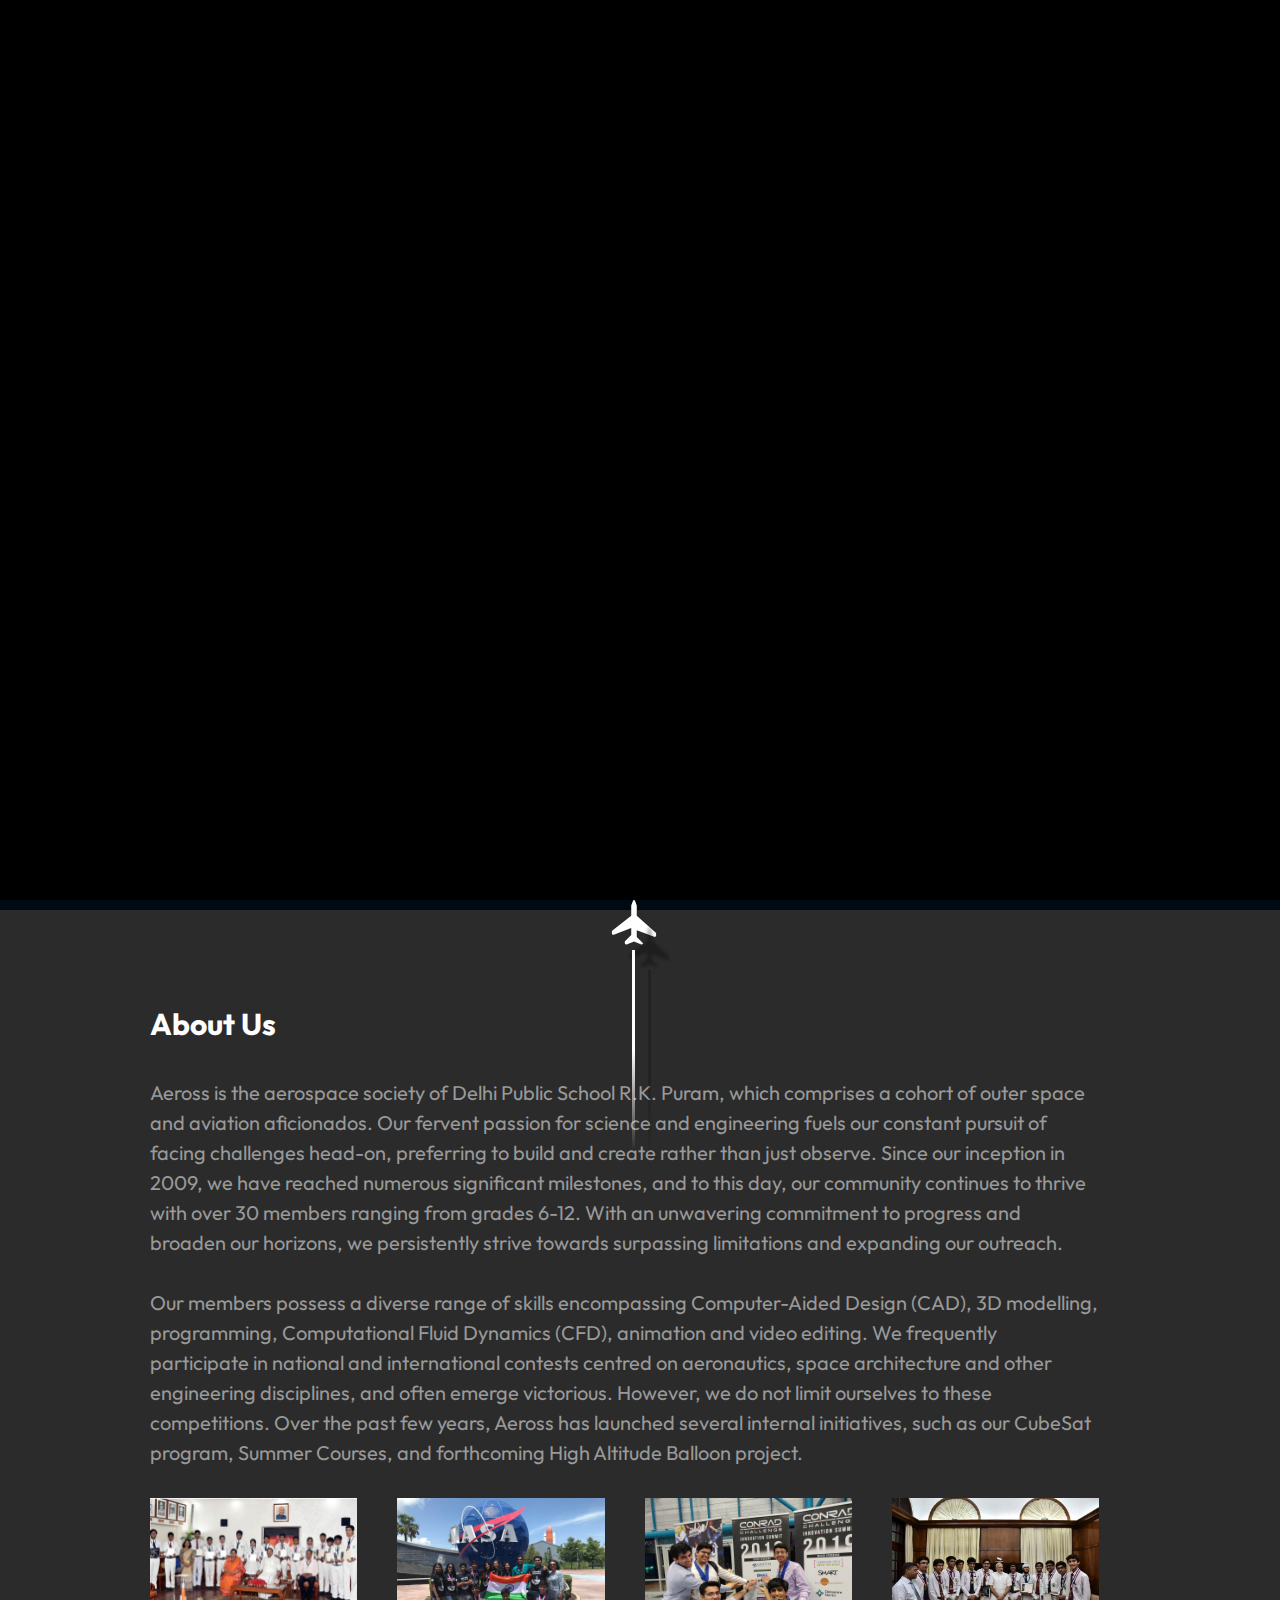
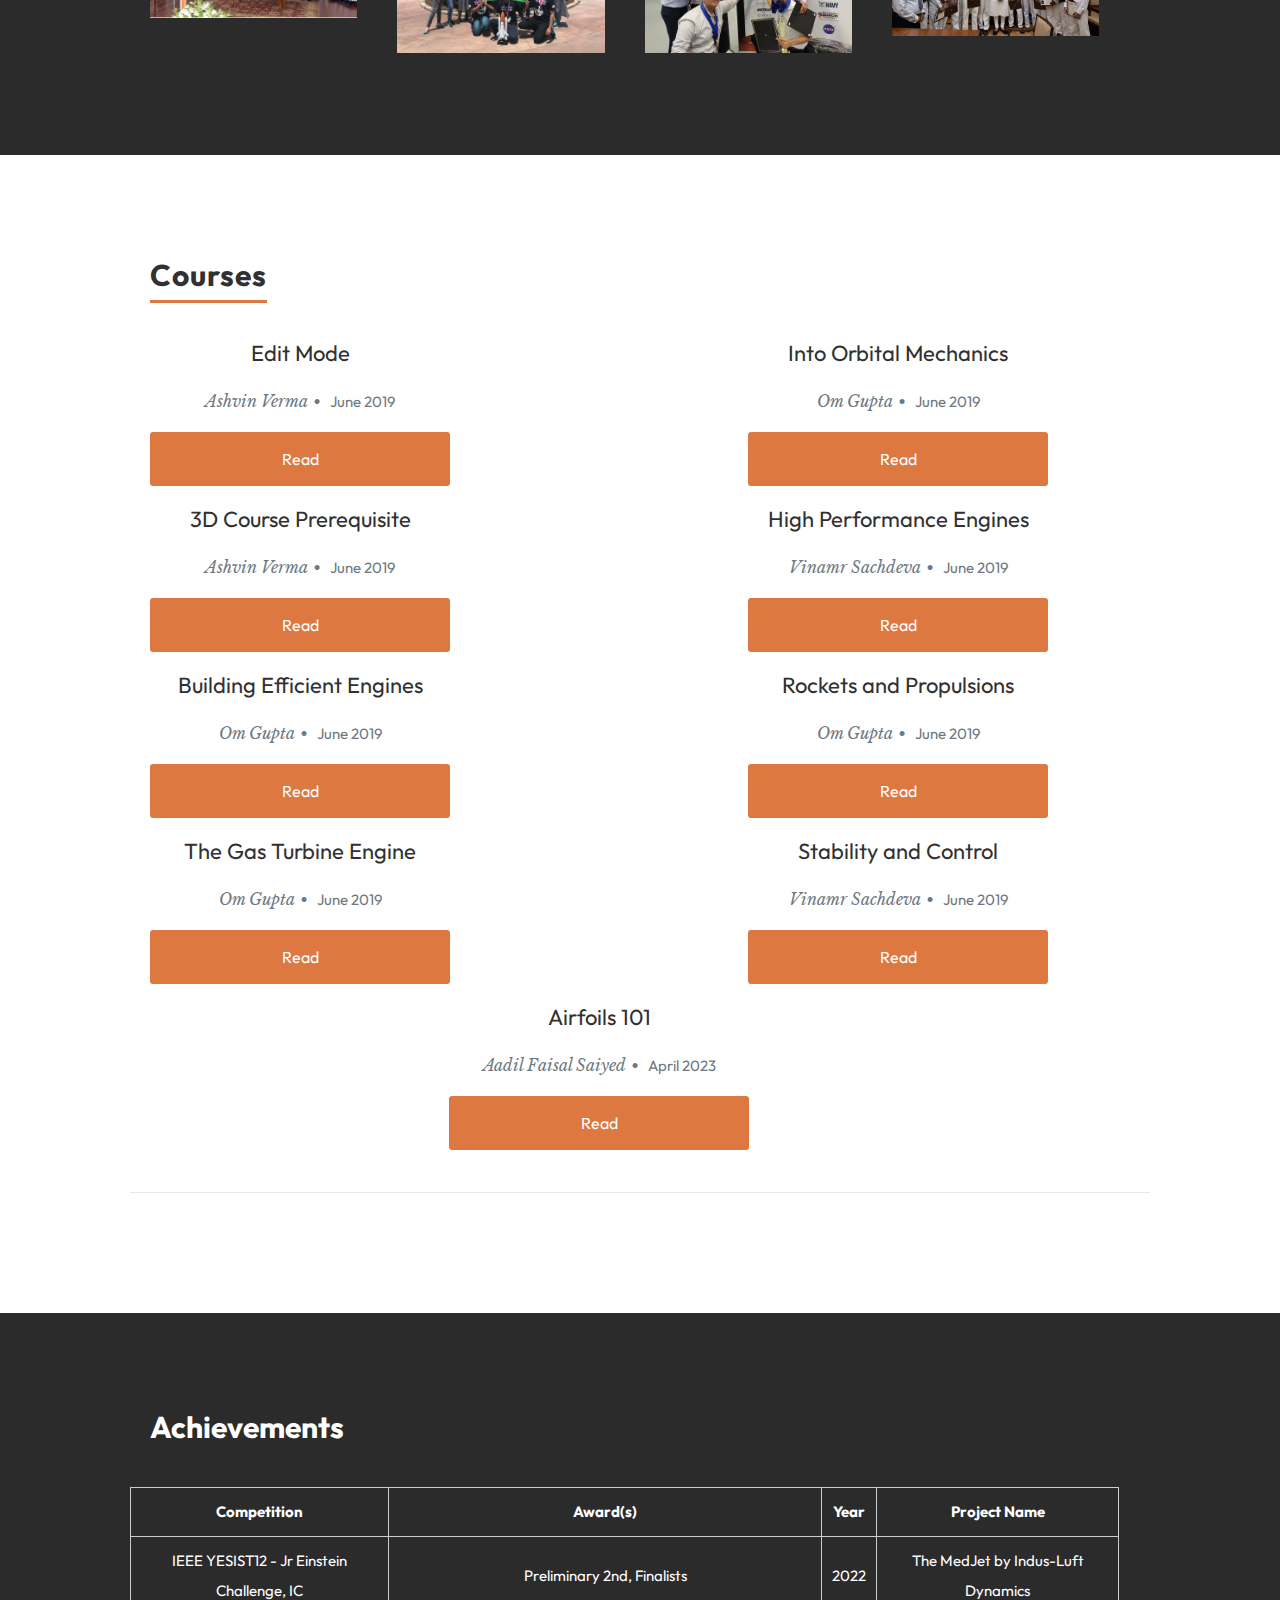
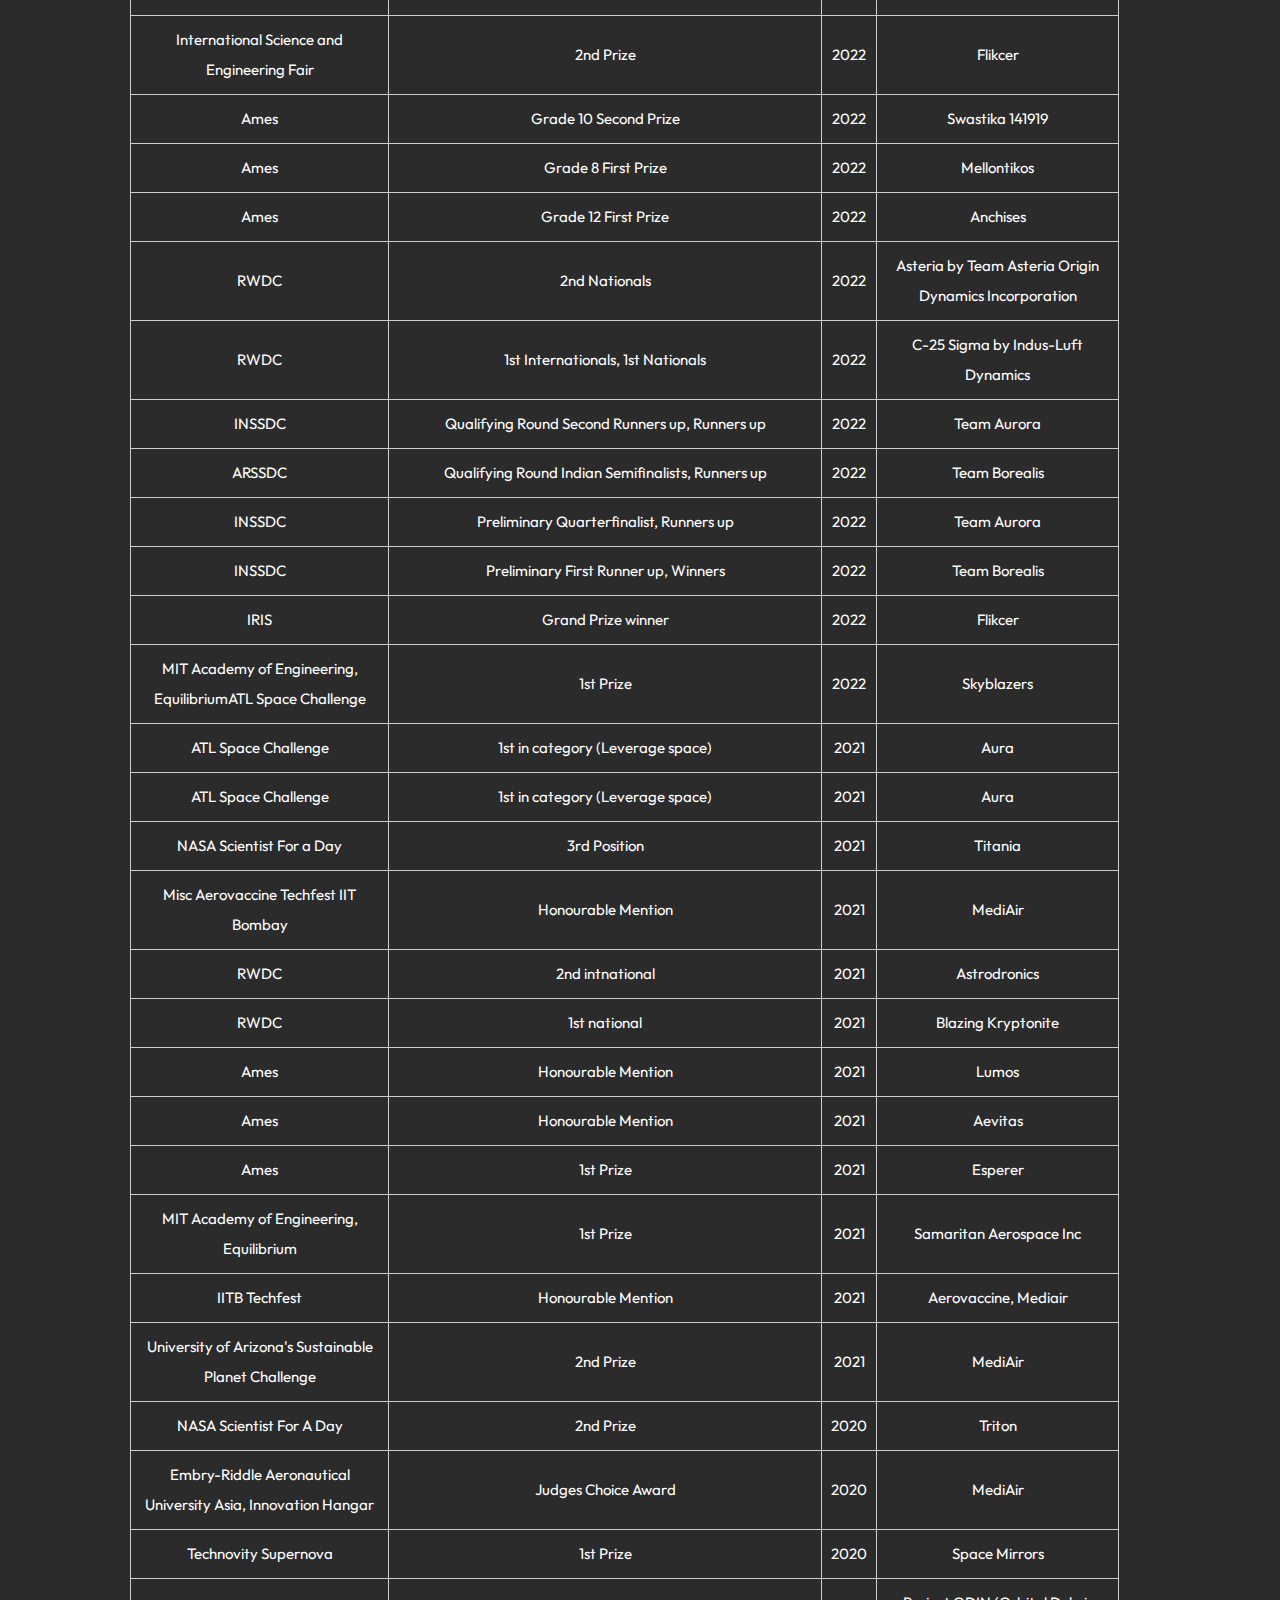
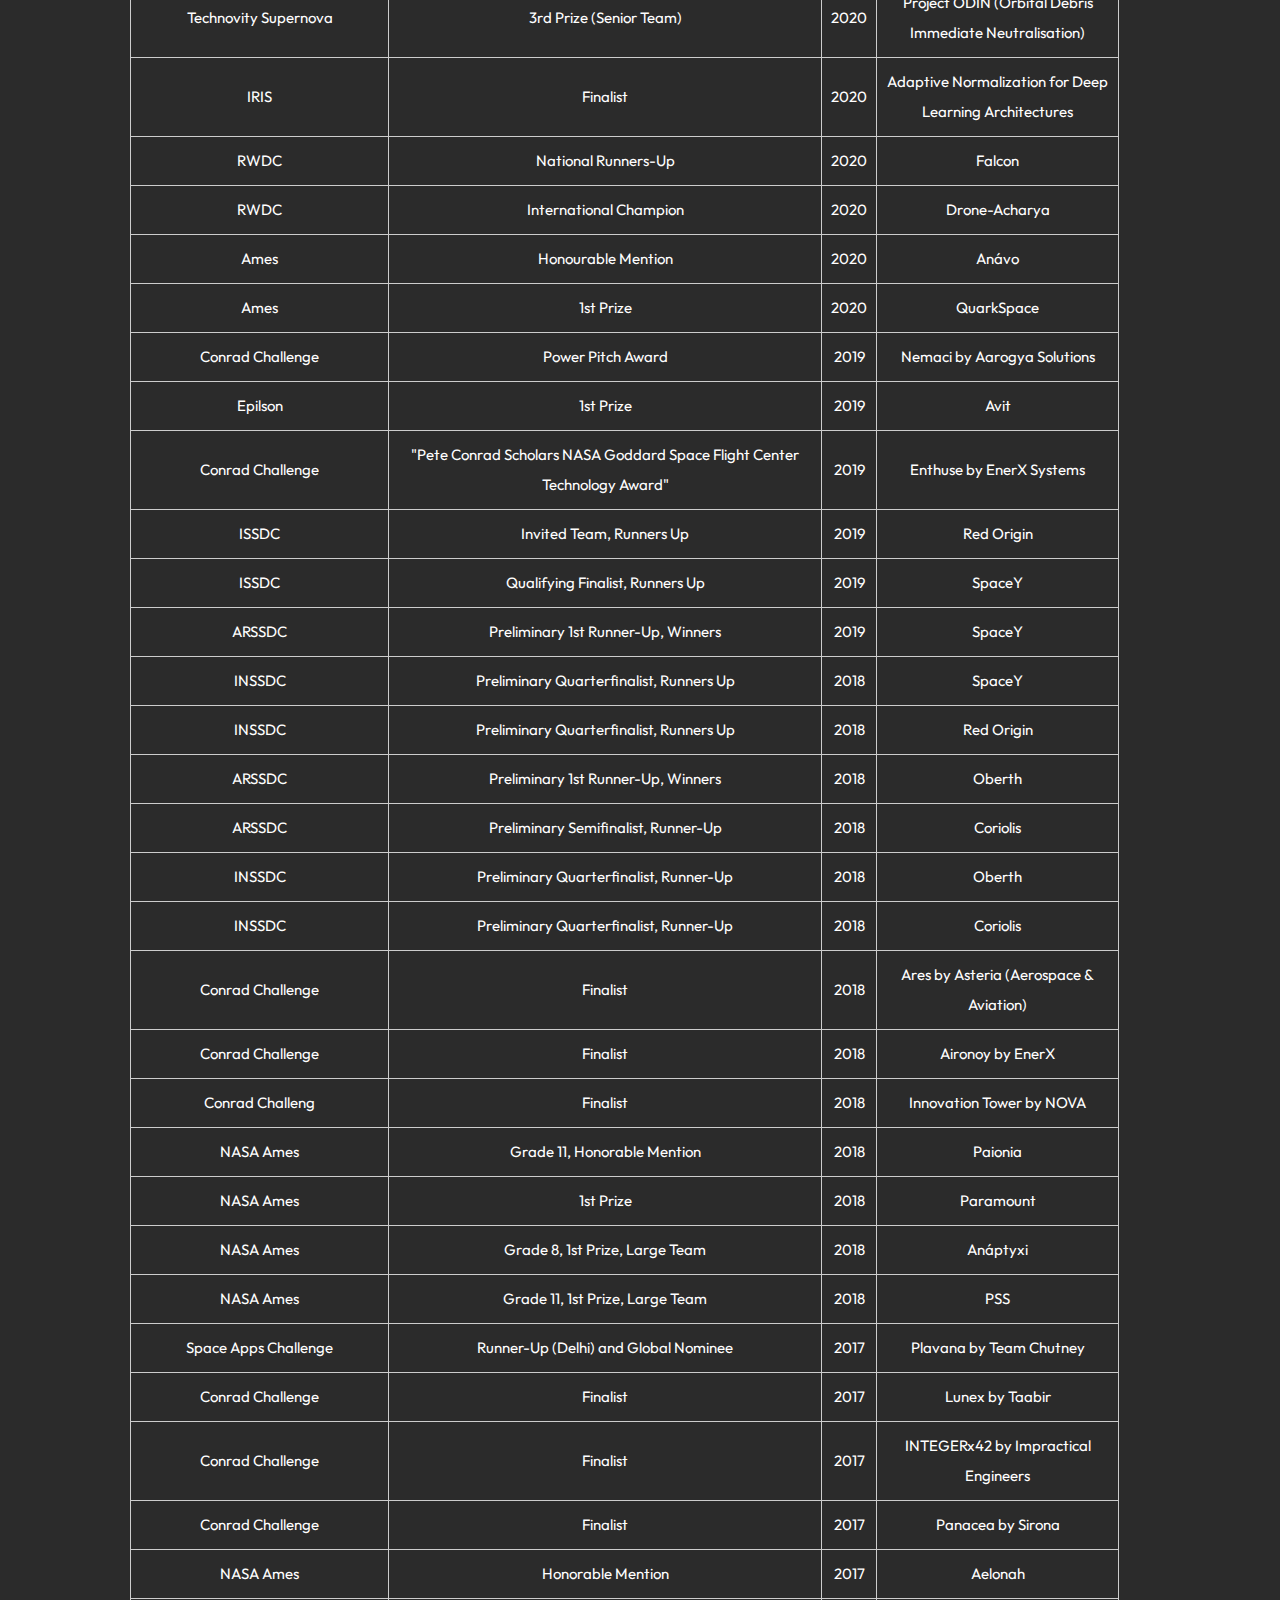
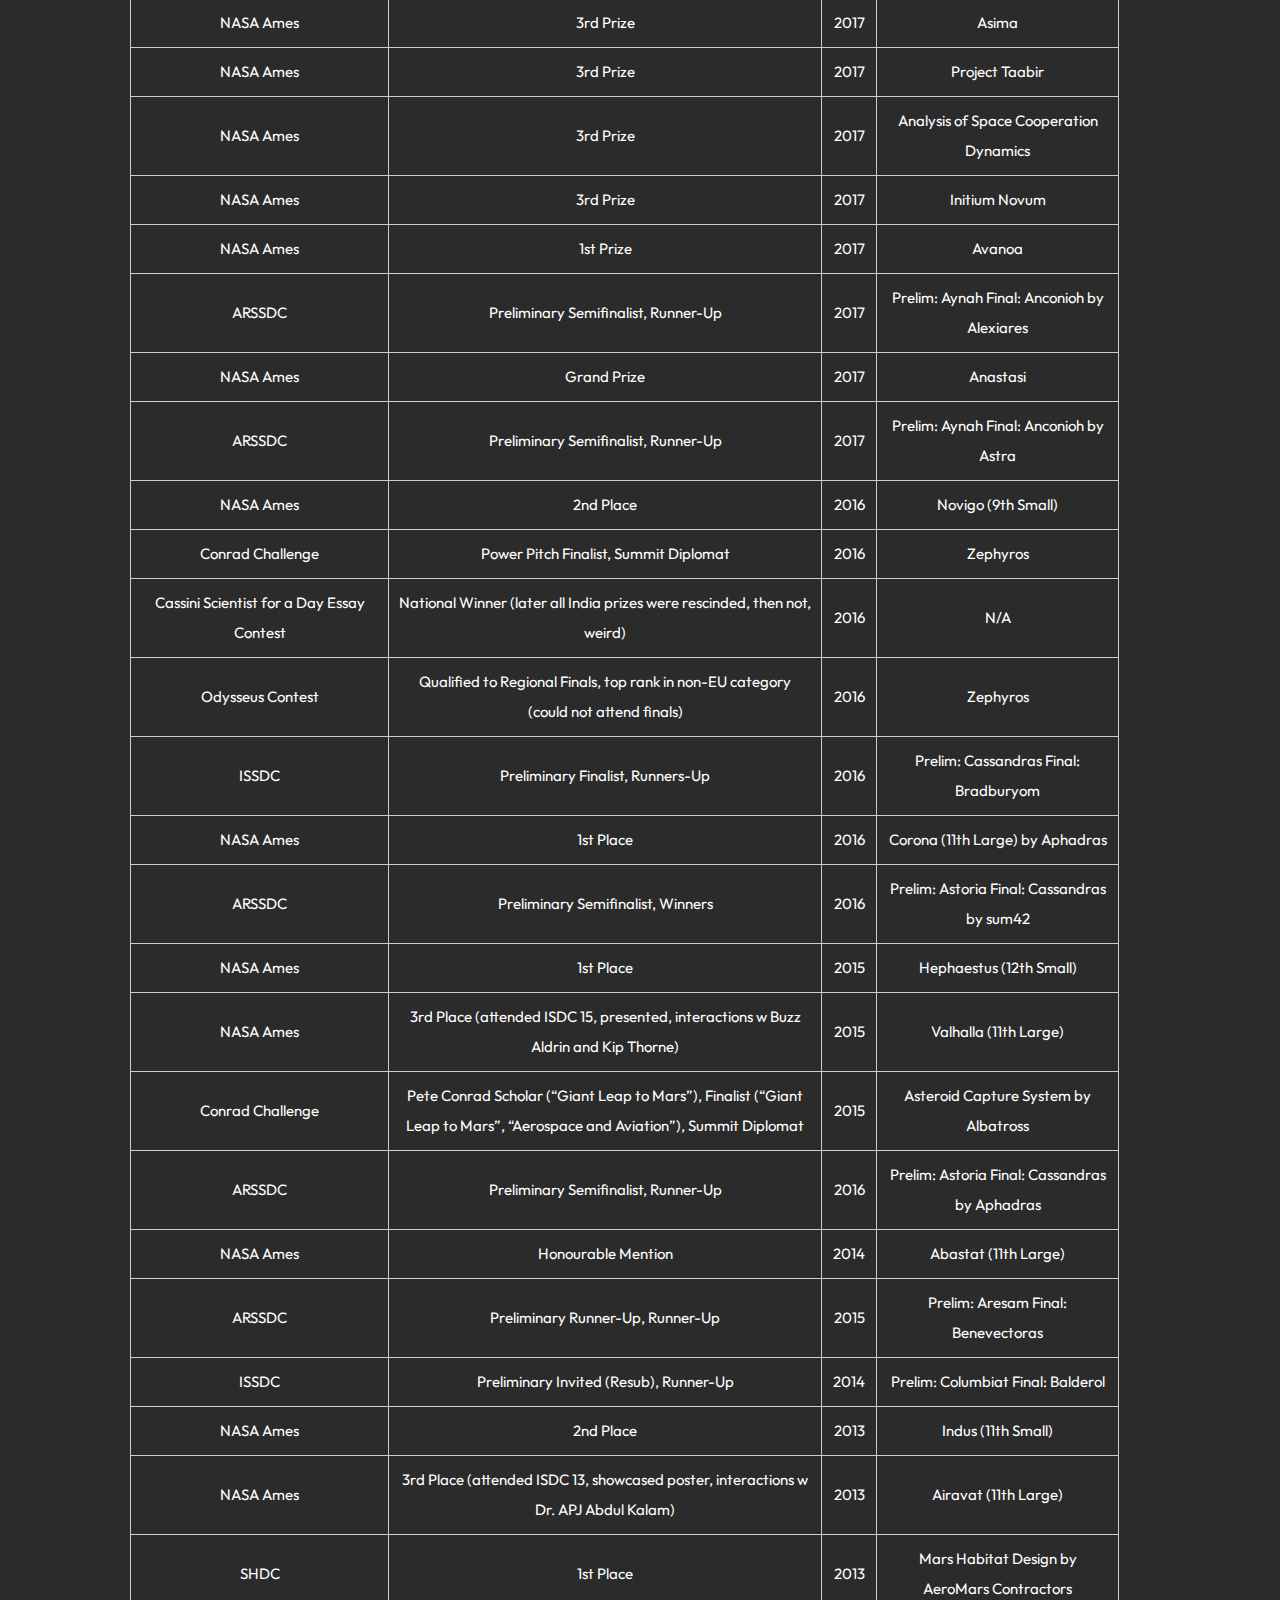
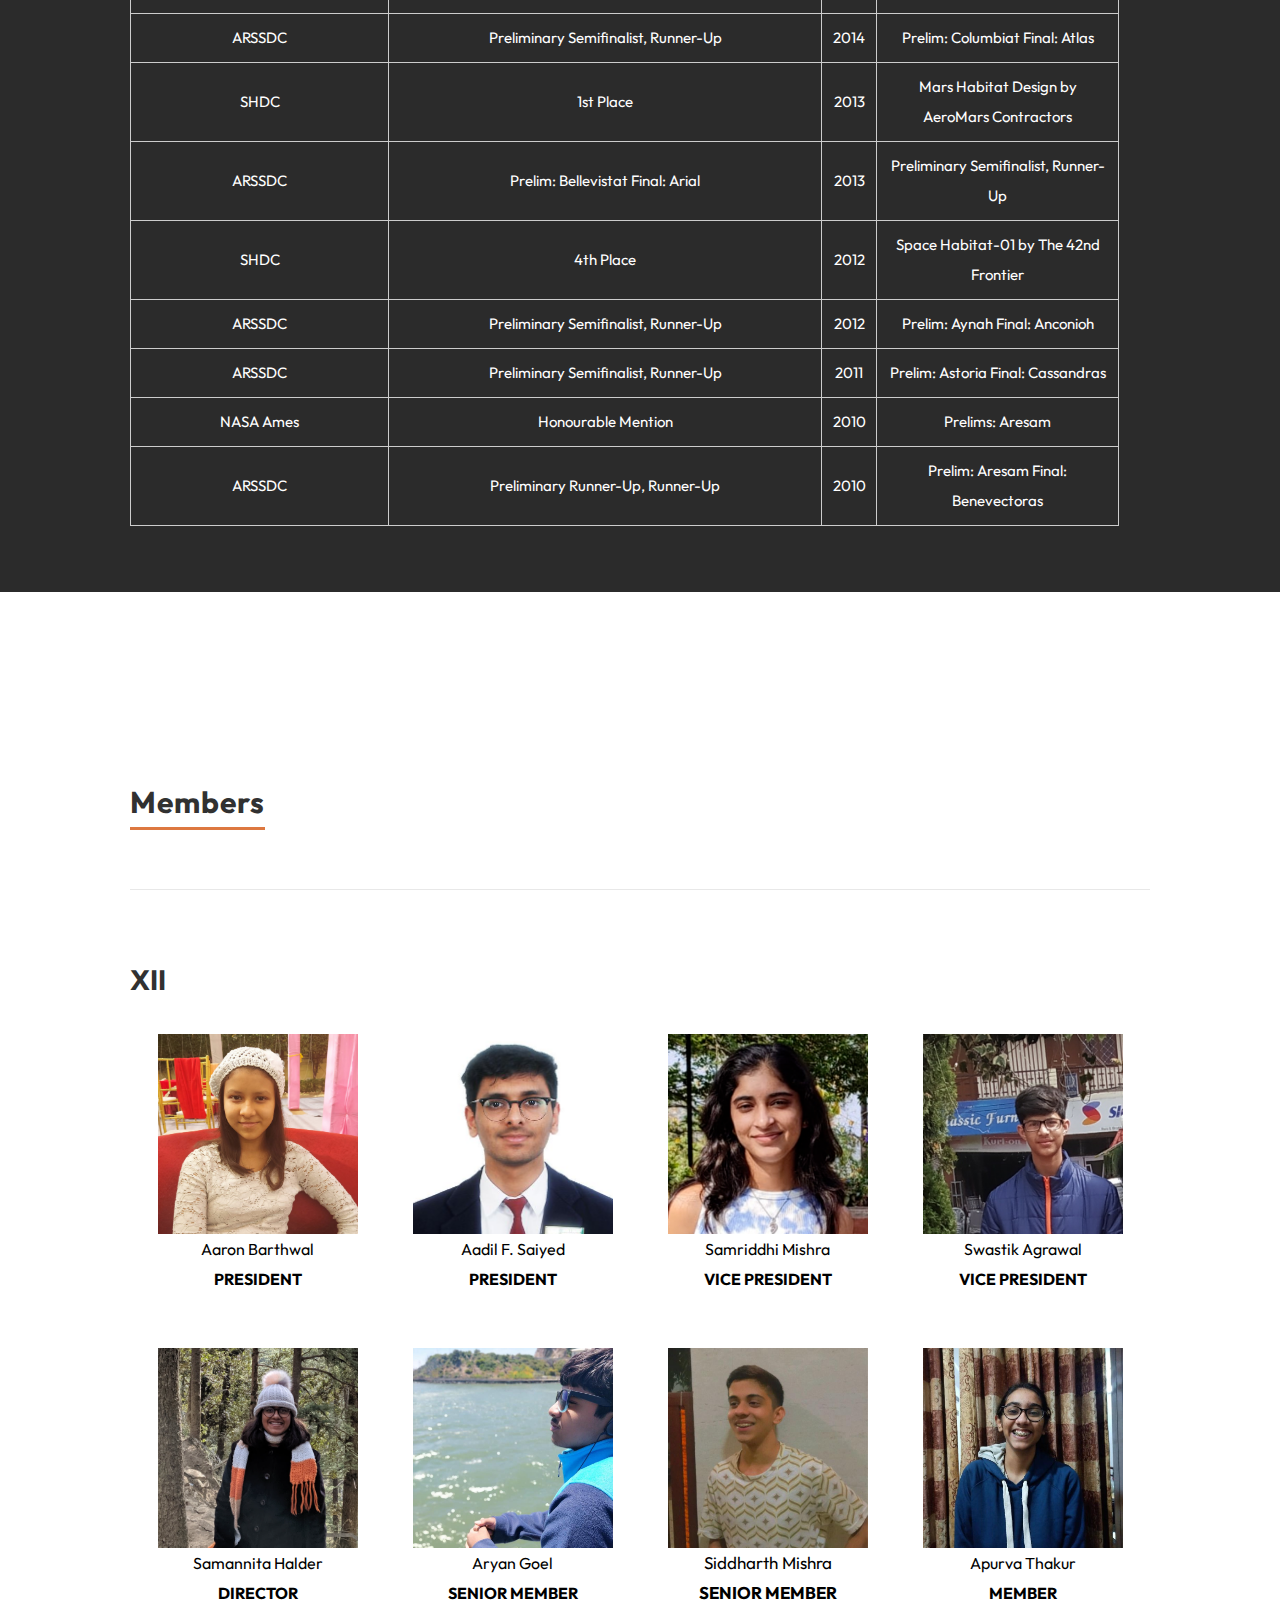
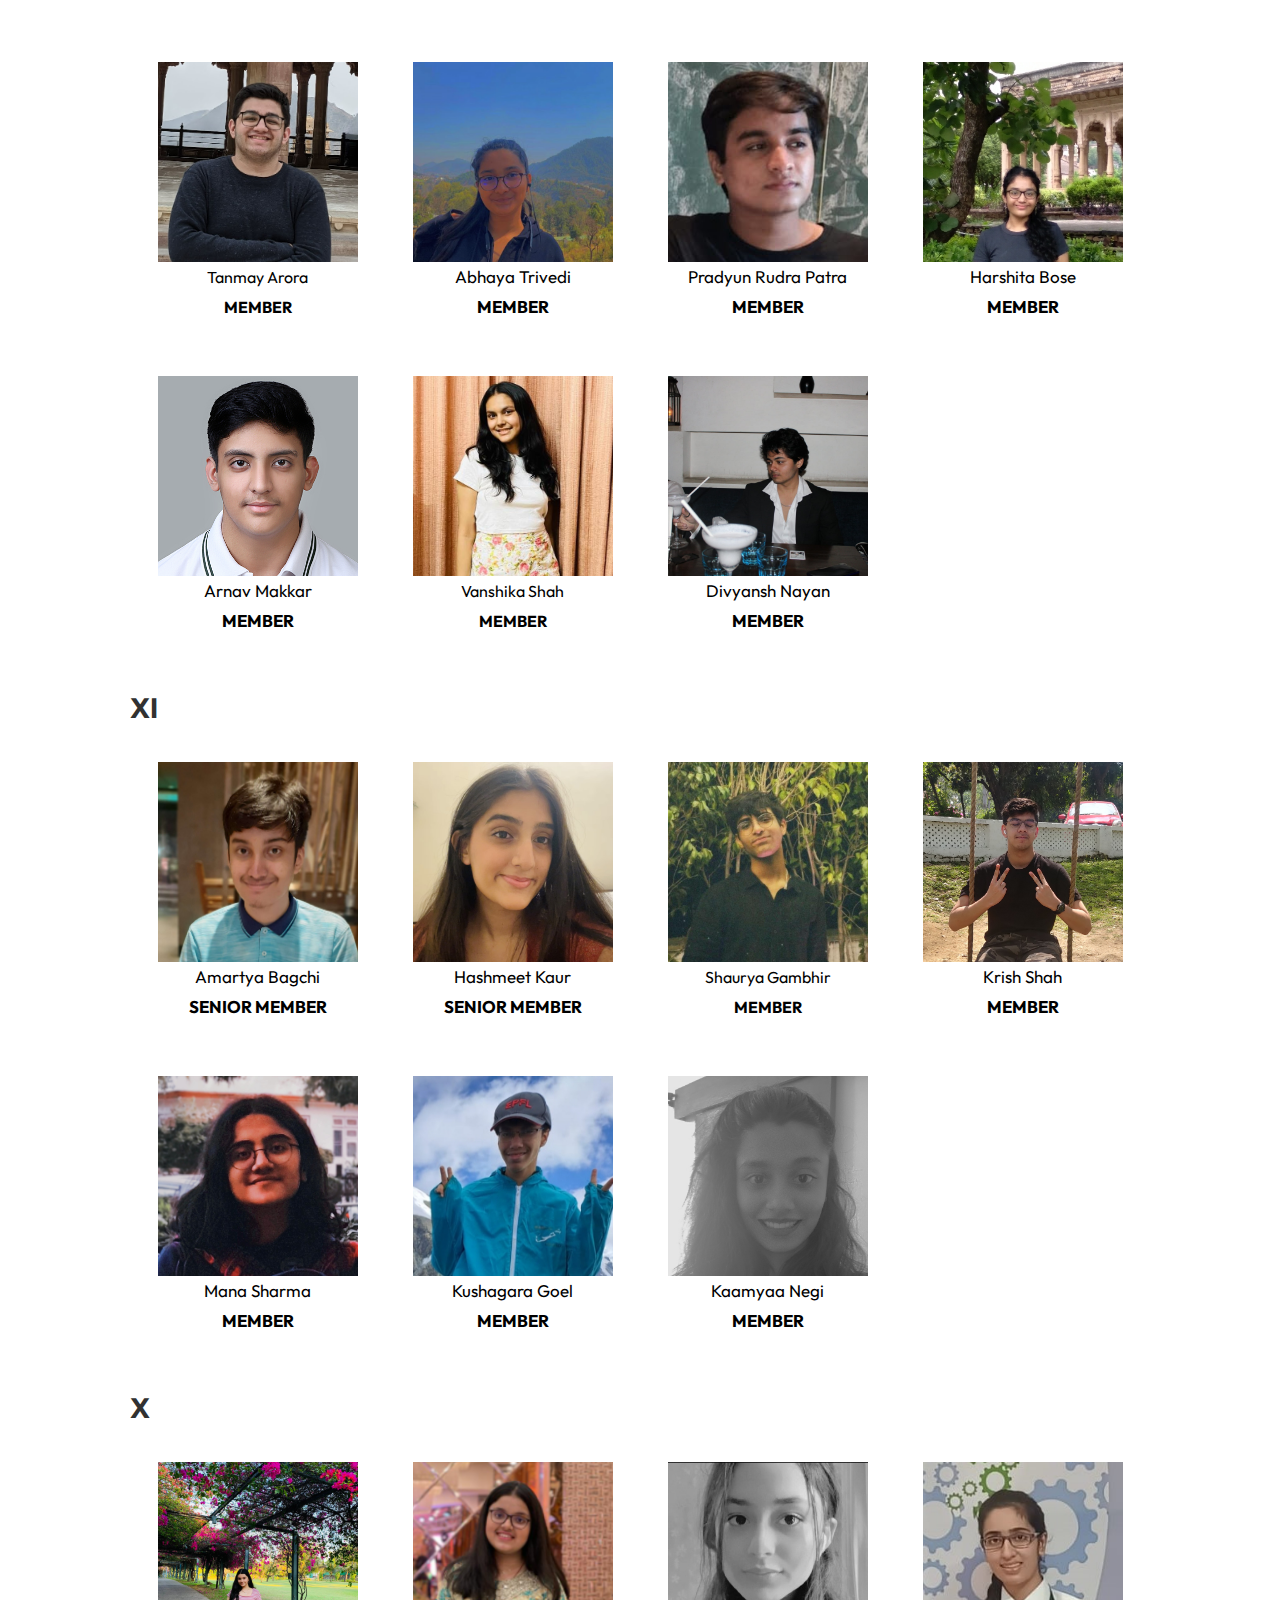
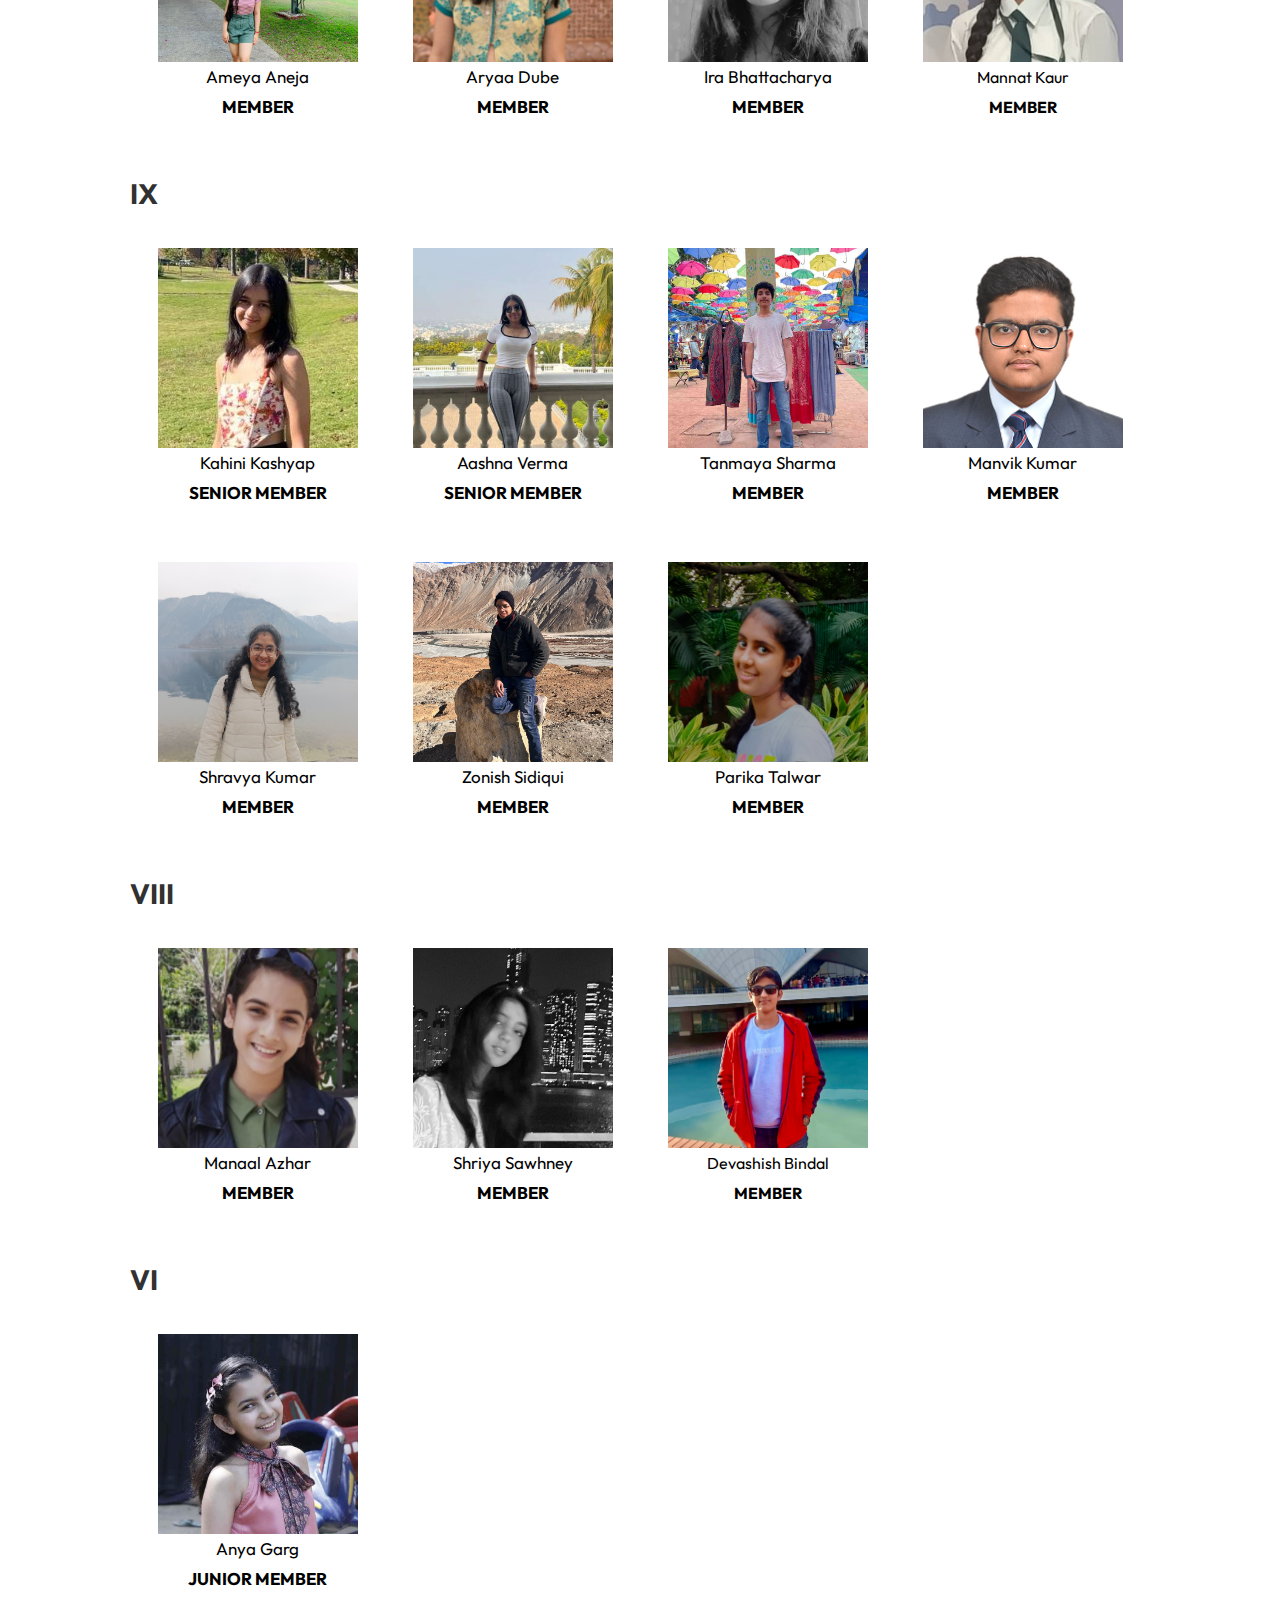
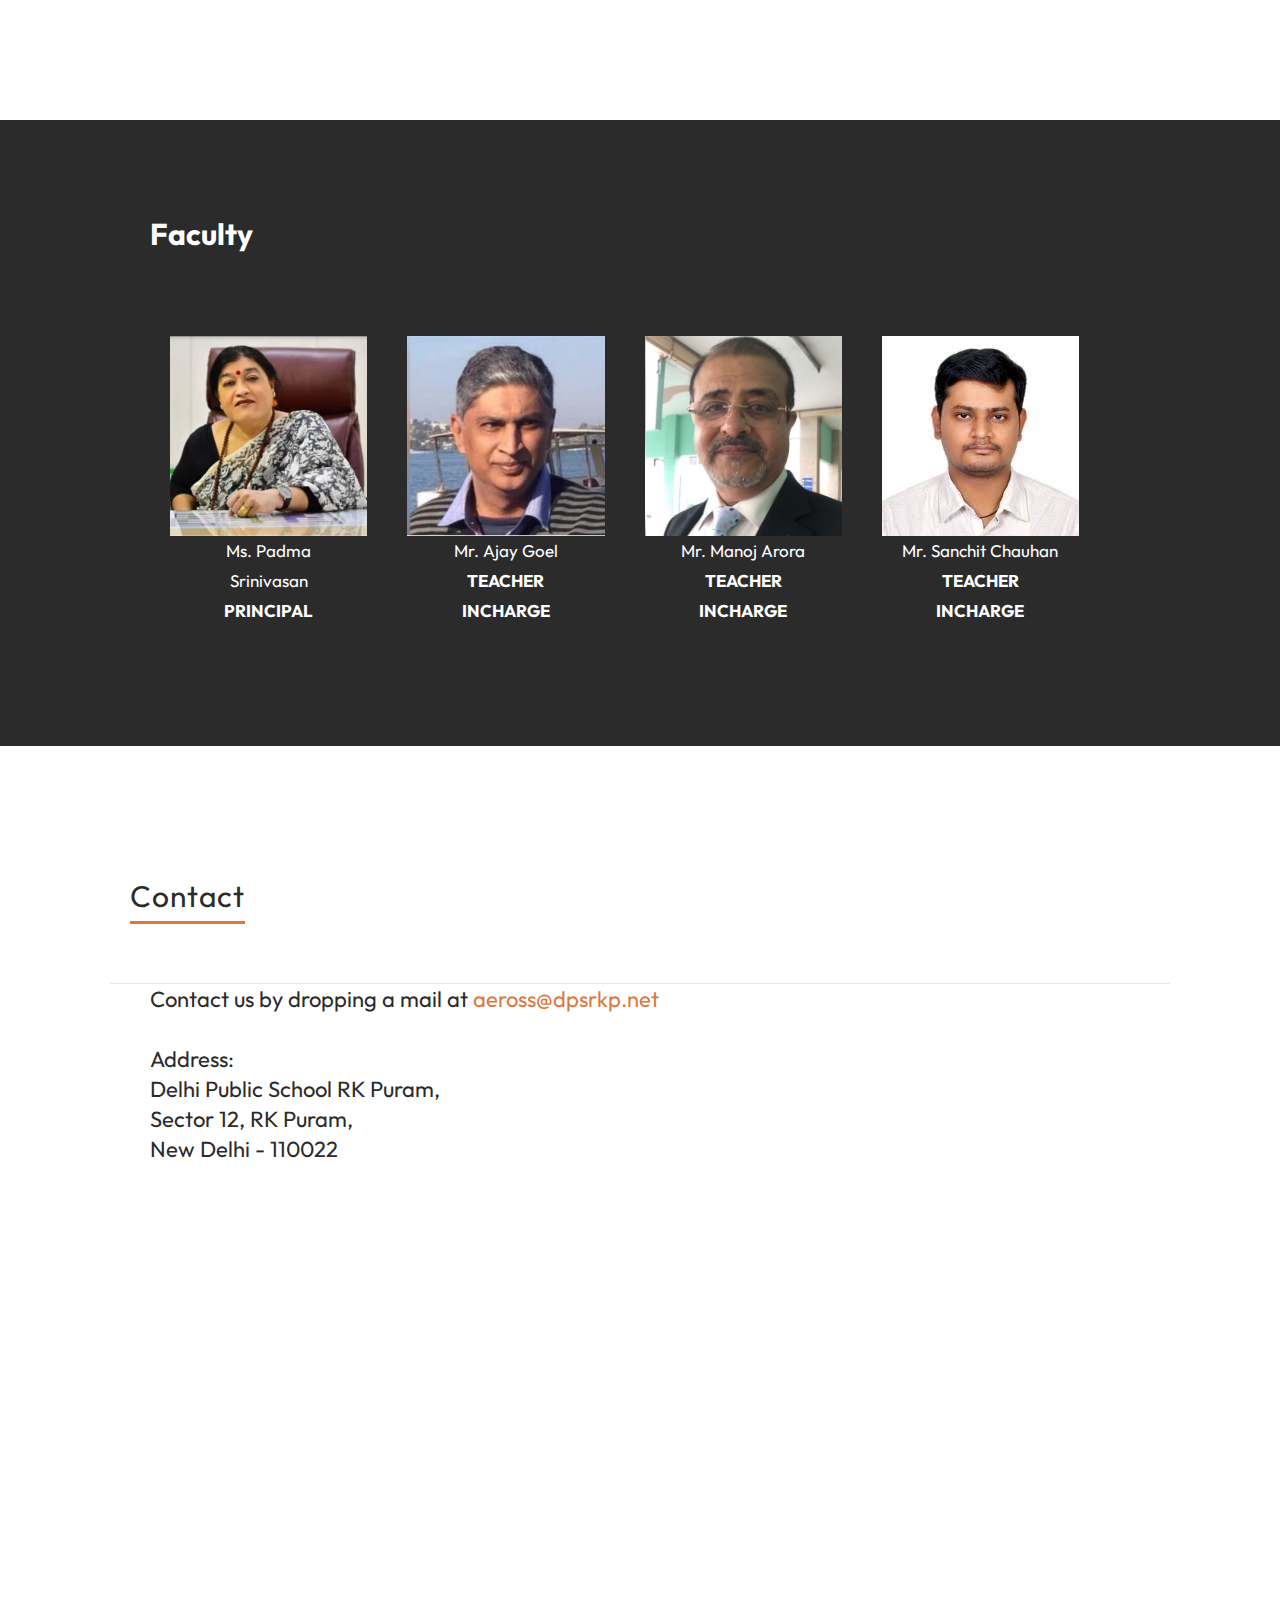
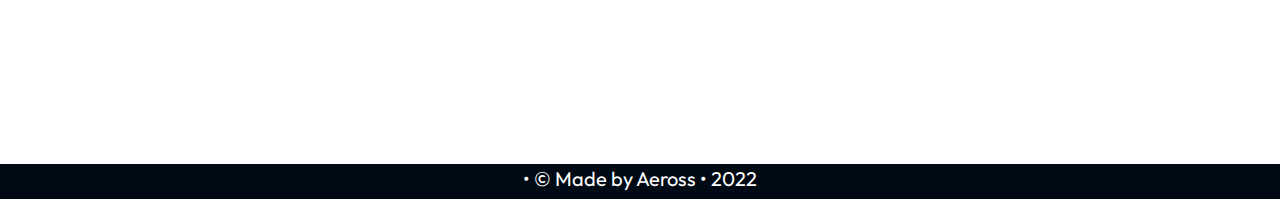
==== commit 6a35f8e0: "Update 2.2.3.2" ====
--- a/index.html
+++ b/index.html
@@ -141,18 +141,14 @@
    </div>
 
 
-   <!-- Induction Pop Out 2023 -->
-   <div>
-   <div class = "popup">
+   <!--  Orientation Pop Out 2023 -->
+
+   <!-- <div class = "popupalert">
       <button id="close" style = "background-color:#DD7840;">&times;</button>
       <h3>Oriention 2023</h3>
-      <img src="/images/orientation.png" style = "width:400px;" class = "noticepopup">
-      <!-- <p>
-          Lorem ipsum dolor sit amet consectetur adipisicing elit. Velit, quidem.
-      </p> -->
+      <img src="members/orientationimg.png" style = "width:400px;" class = "noticepopup">
       <a href="https://forms.gle/DeiPzCAjJbmKxWiQ7" target=”_blank” style = "font-family: 'Outfit', sans-serif; background-color:#DD7840;">Register here!</a>
-  </div>
-</div>
+  </div> -->
 
    
    <!-- Header
@@ -430,6 +426,16 @@
                         </div>
                      </div>
 
+                     <!-- <div class="groups">  uncomment this whenever a new course is added so as to display 2 courses in one line--> 
+                        <div class="grp">
+
+                           <h3>Airfoils 101</h3>
+                           <p class="info">Aadil Faisal Saiyed<span>&bull;</span> <em class="date">April 2023</em></p>
+                           <a href="https://docs.google.com/document/d/1A5sKVGlRh5t6NjlCSKbbBT6zaPB5mkcj5X7NeQpWP9Y/edit"
+                              target=”_blank”><button class="read"
+                                 style="font-family: 'Outfit', sans-serif;">Read</button></a>
+                        </div>
+                     <!-- </div> -->
                   </div>
                </div>
             </div>
@@ -1797,7 +1803,7 @@
 window.addEventListener("load", function(){
     setTimeout(
         function open(event){
-            document.querySelector(".popup").style.display = "block";
+            document.querySelector(".popupalert").style.display = "block";
         },
         1500 
     )
@@ -1805,7 +1811,7 @@
 
 
 document.querySelector("#close").addEventListener("click", function(){
-    document.querySelector(".popup").style.display = "none";
+    document.querySelector(".popupalert").style.display = "none";
 });
 
    </script>
--- a/css/layout.css
+++ b/css/layout.css
@@ -1359,7 +1359,7 @@
 
 /* Notice Poster Pop Out */
 
-.popup{
+.popupalert{
    background-color: #ffffff;
    padding: 20px;
    position: absolute;
@@ -1374,7 +1374,7 @@
    text-align: center;
    z-index: 10;
 }
-.popup button{
+.popupalert button{
    display: block;
    margin:  0 0 20px auto;
    background-color: transparent;
@@ -1389,19 +1389,19 @@
    outline: none;
    cursor: pointer;
 }
-.popup h3{
+.popupalert h3{
   margin-top: -20px;
   font:'Outfit-bold', sans-serif;
 
 }
-.popup p{
+.popupalert p{
    font-size: 14px;
    font:'Outfit-bold', sans-serif;
    text-align: justify;
    margin: 20px 0;
    line-height: 25px;
 }
-.popup a{
+.popupalert a{
    display: block;
    width: 150px;
    position: relative;
@@ -1418,5 +1418,4 @@
 display: flex;
 align-items: center;
 justify-content: center;
-}
-
+}--- a/css/media-queries.css
+++ b/css/media-queries.css
@@ -10,6 +10,7 @@
 /* screenwidth less than 1024px
 --------------------------------------------------------------------- */
 @media only screen and (max-width: 1024px) {
+
 
    /* header styles
   ------------------------------------------------------------------ */
@@ -392,12 +393,10 @@
 
 }
 
-
-
   
  /* notice pop up */
 @media (max-width: 600px) {
-   .popup{
+   .popupalert{
       width: 300px;
    }
    .noticepopup{
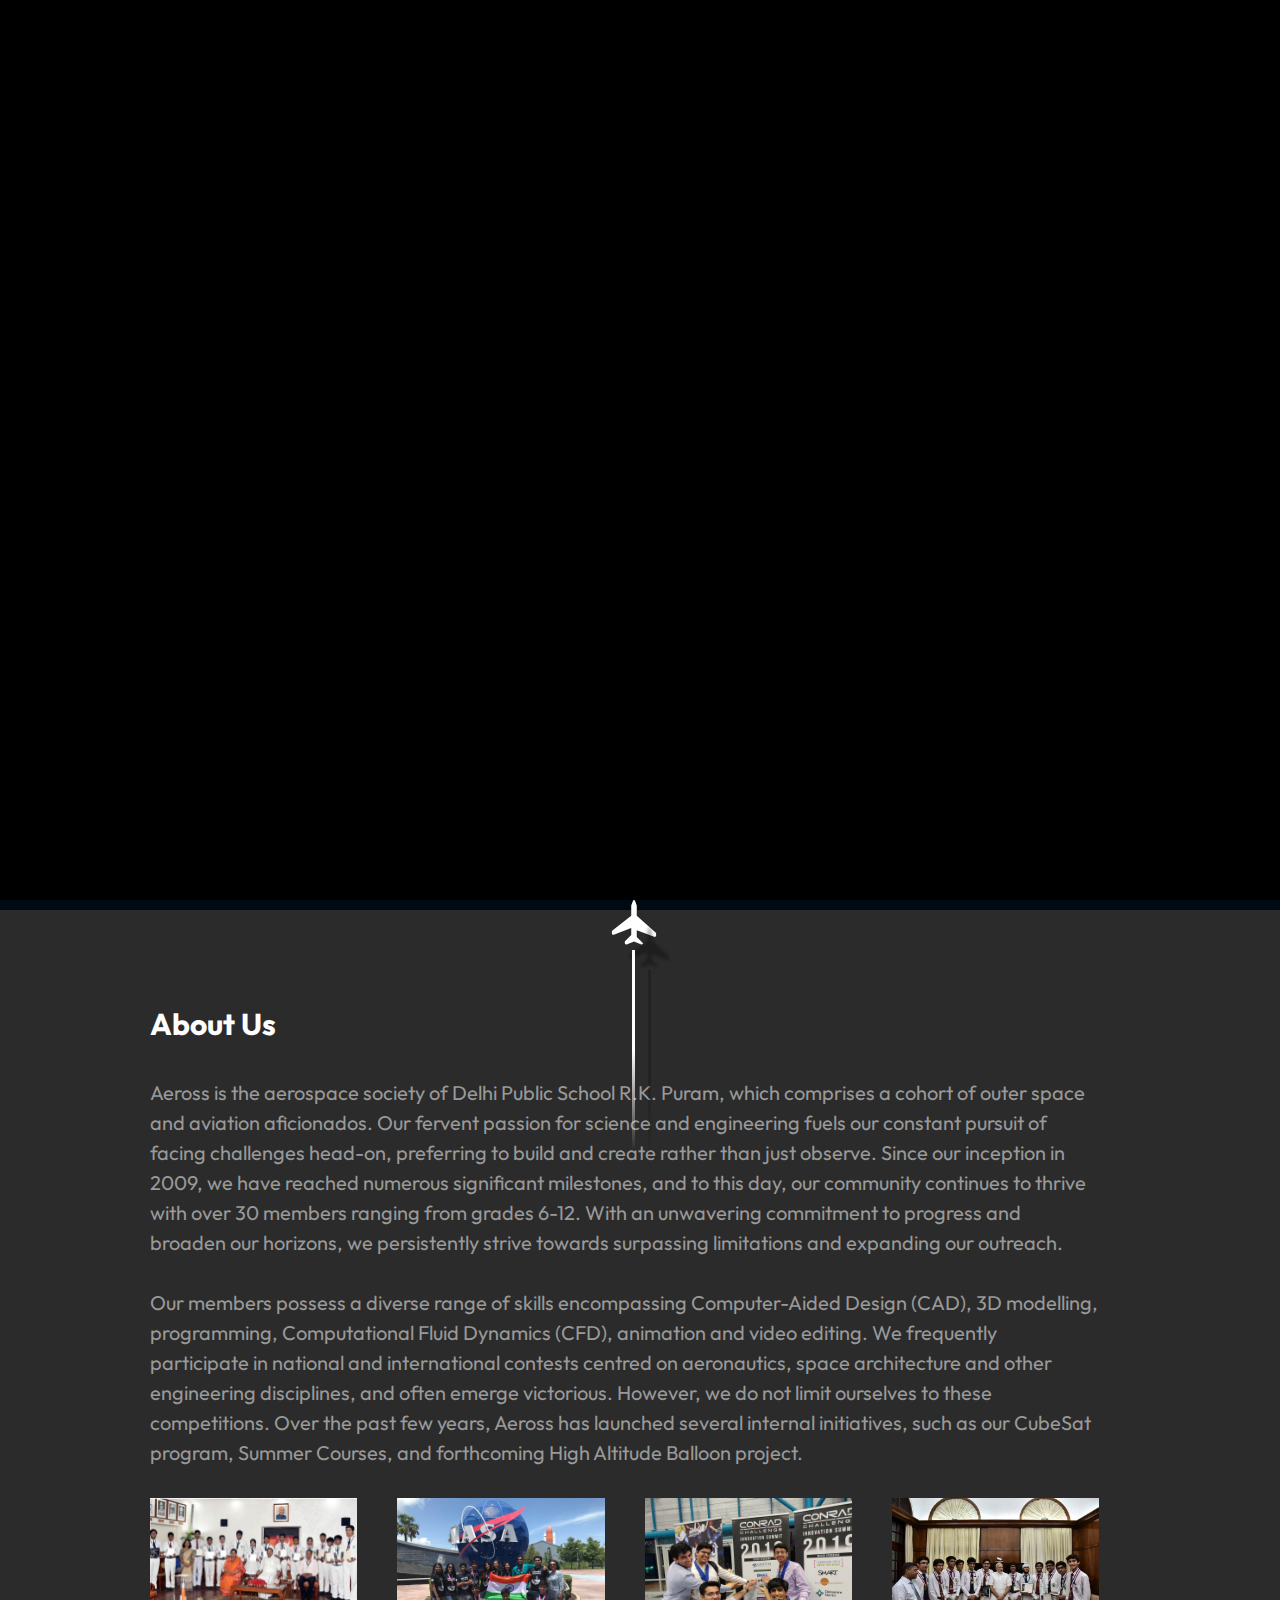
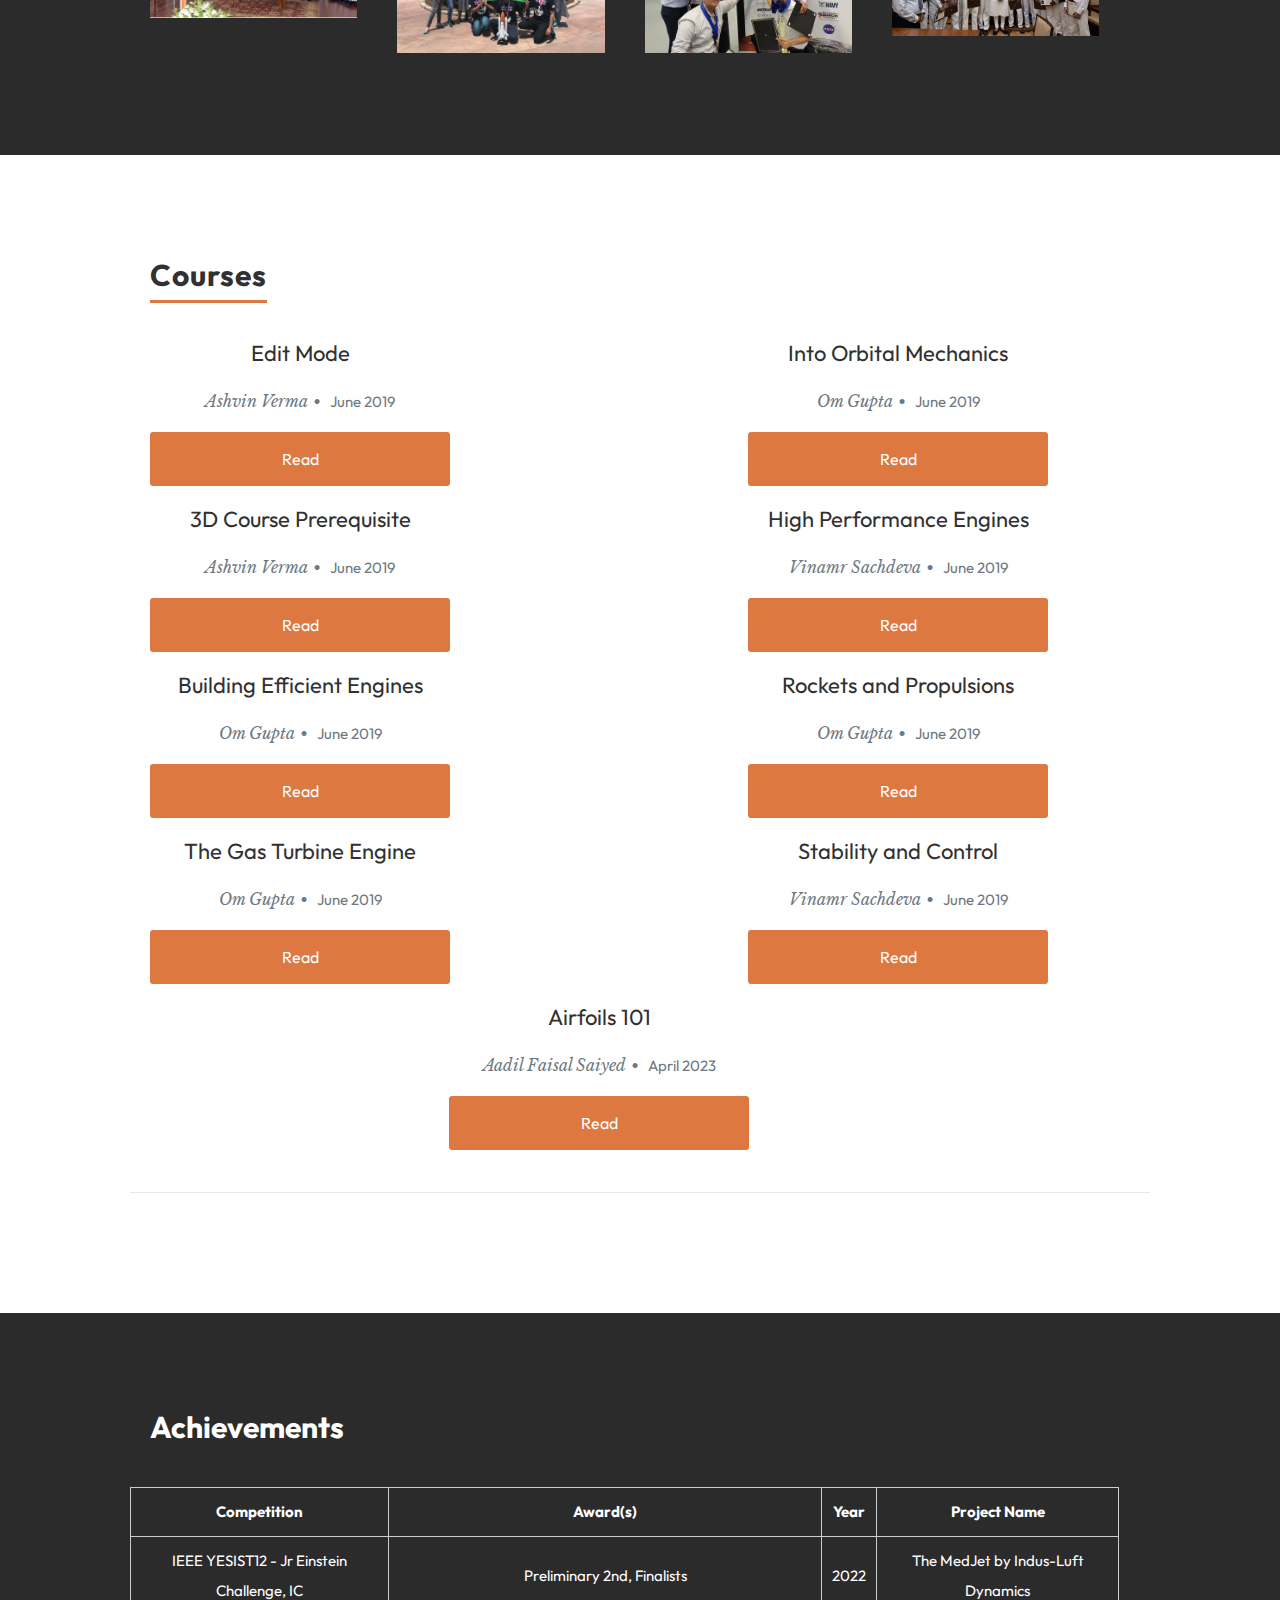
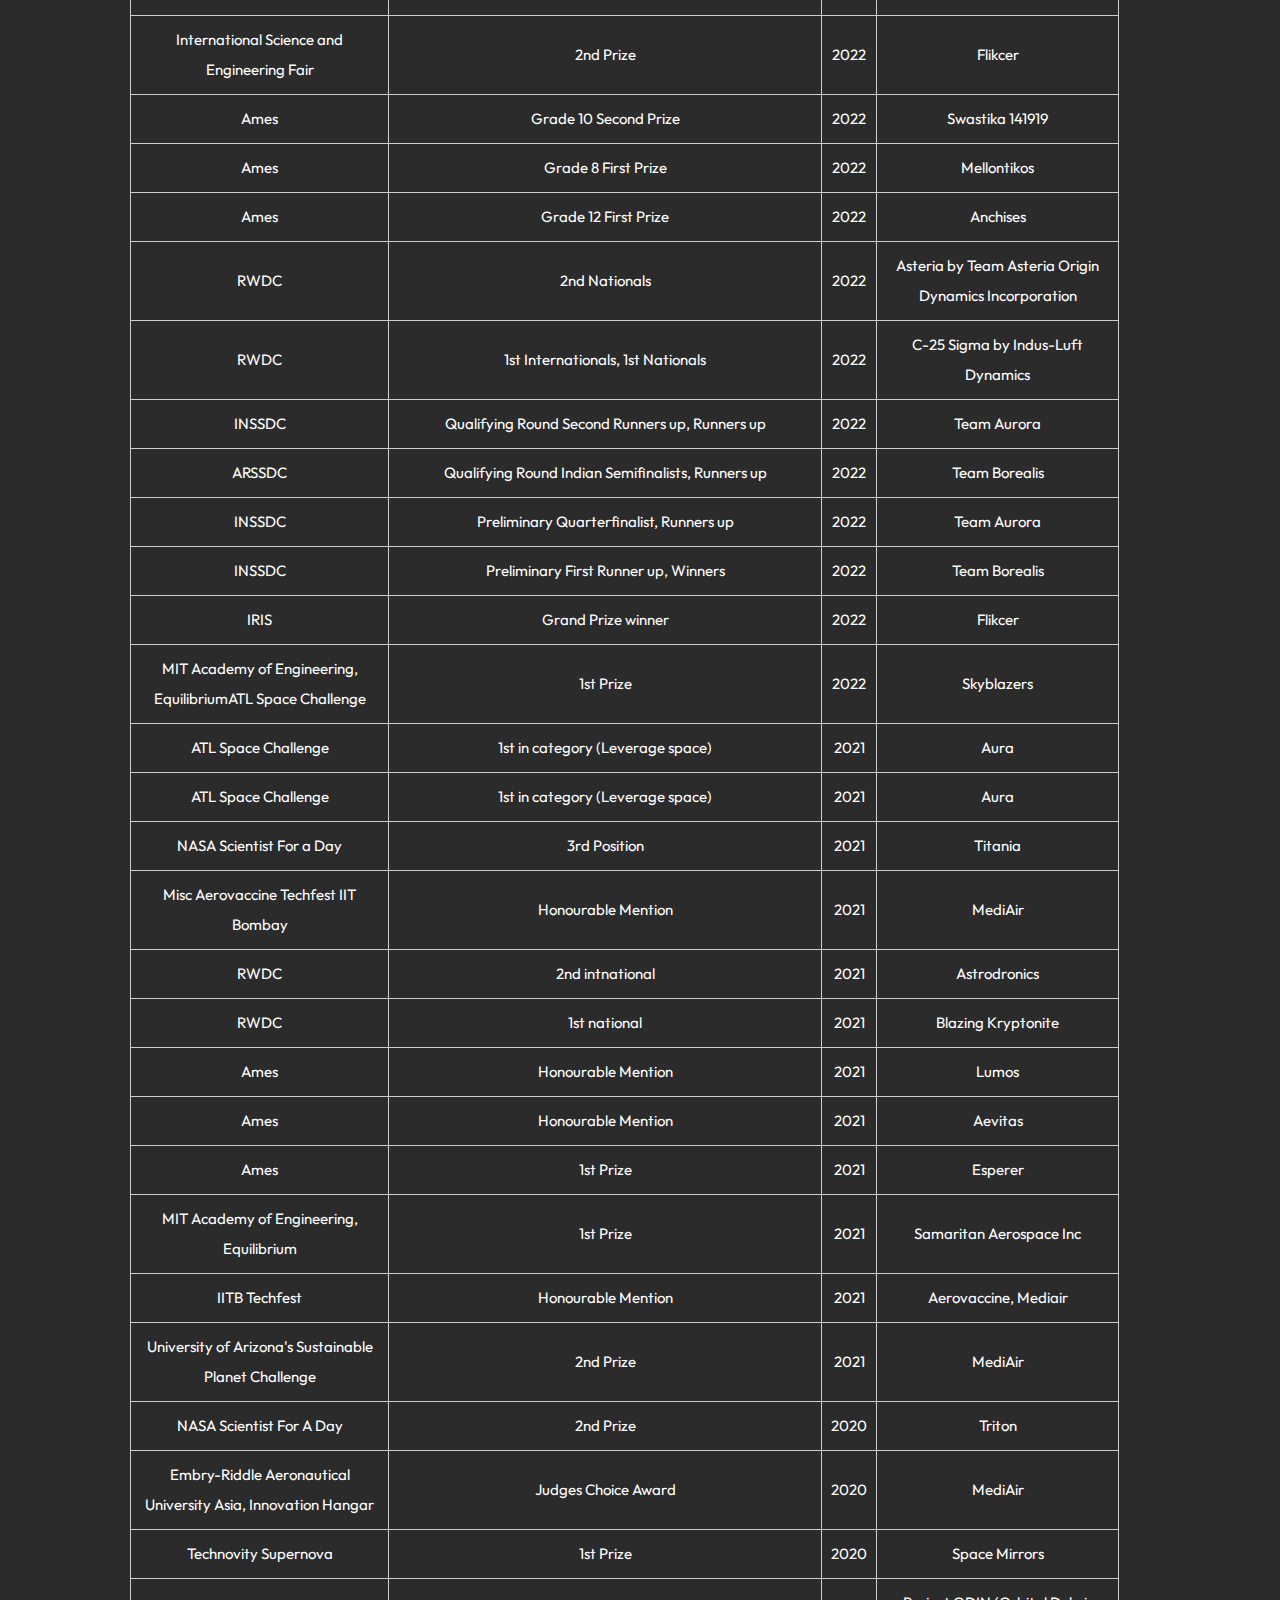
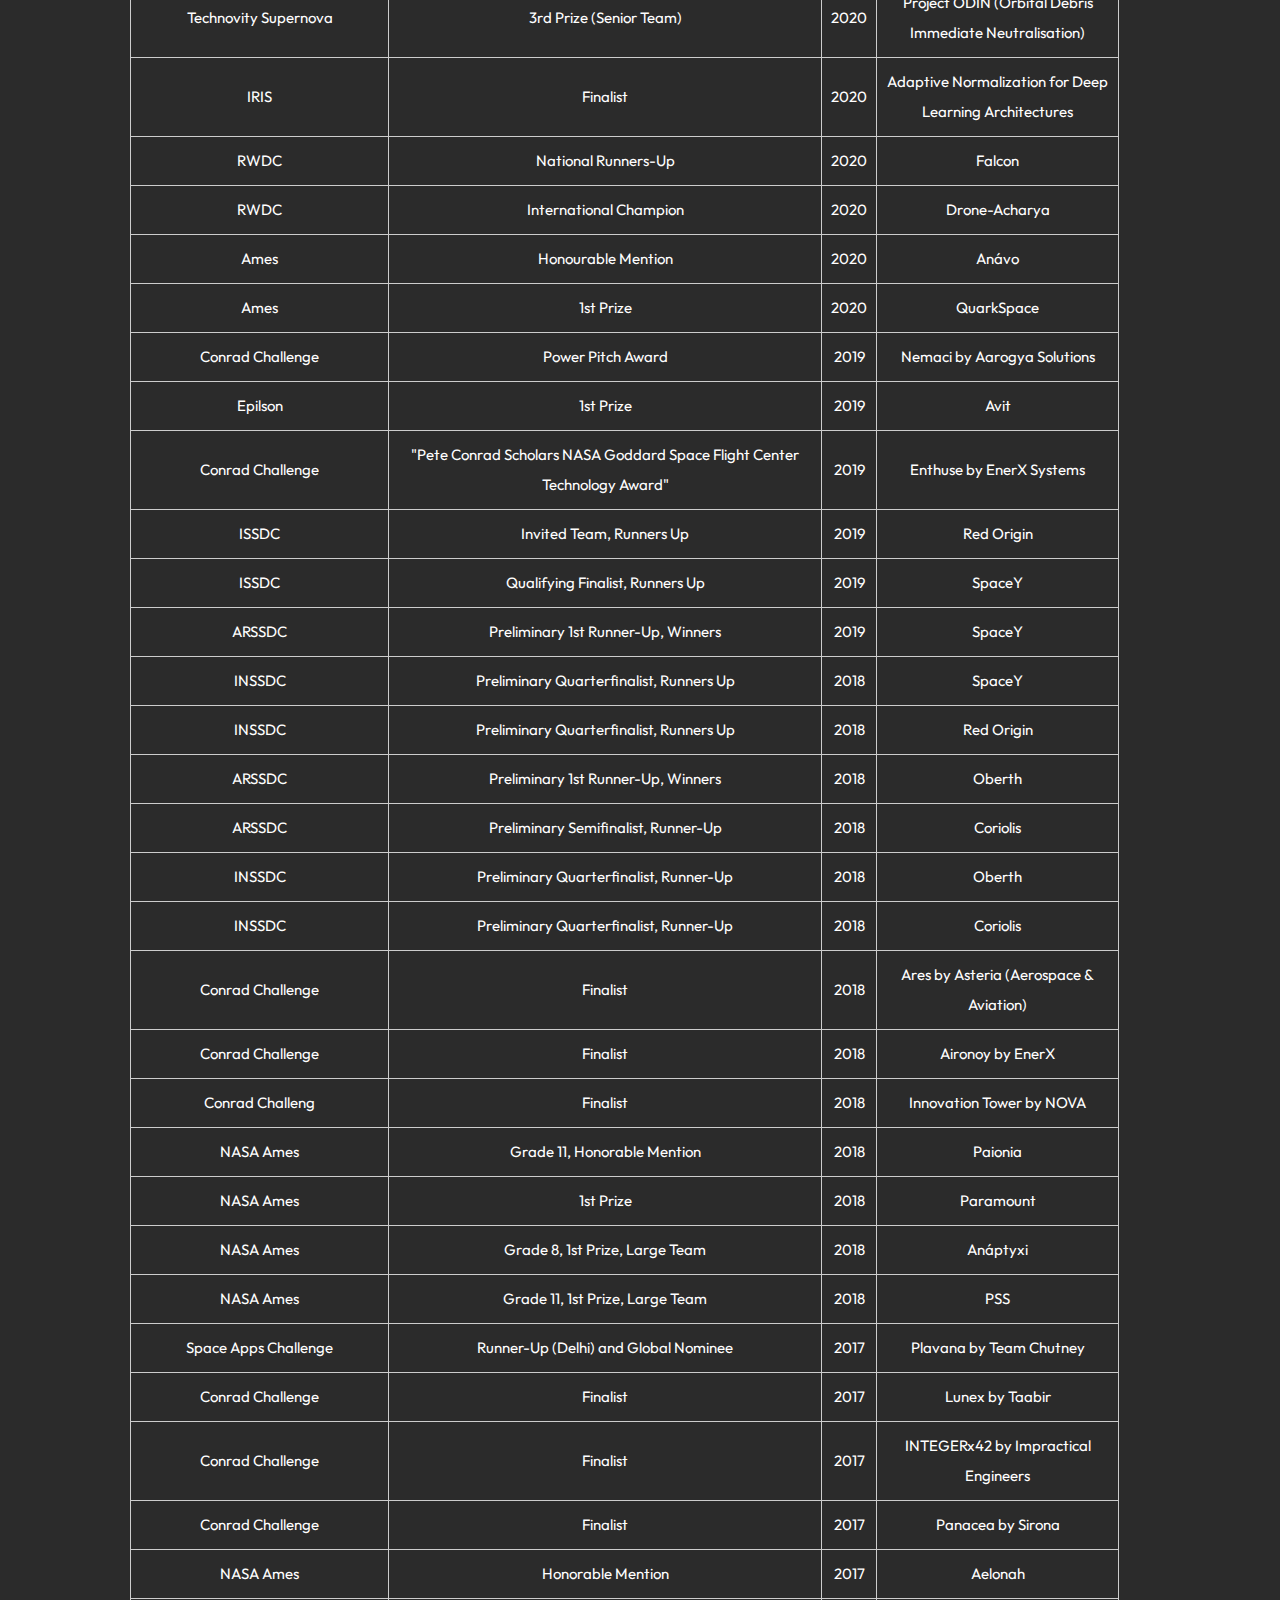
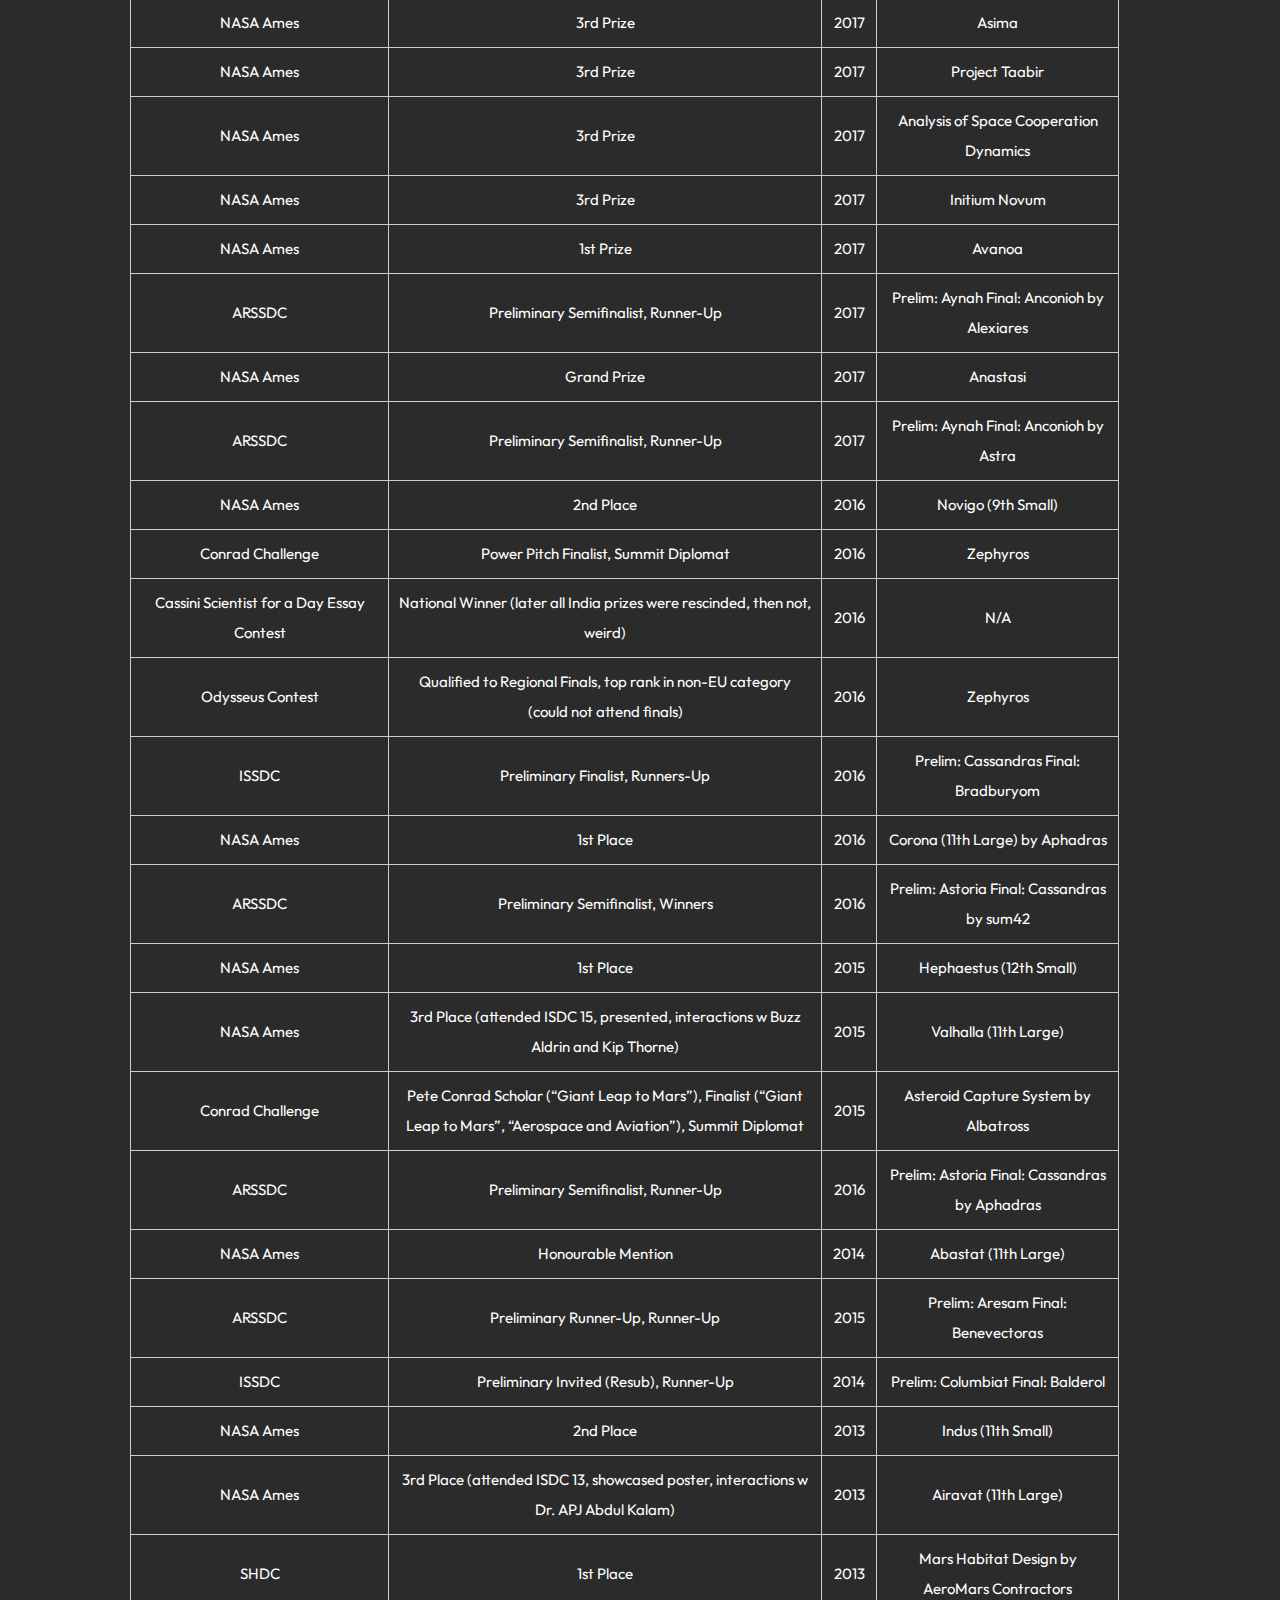
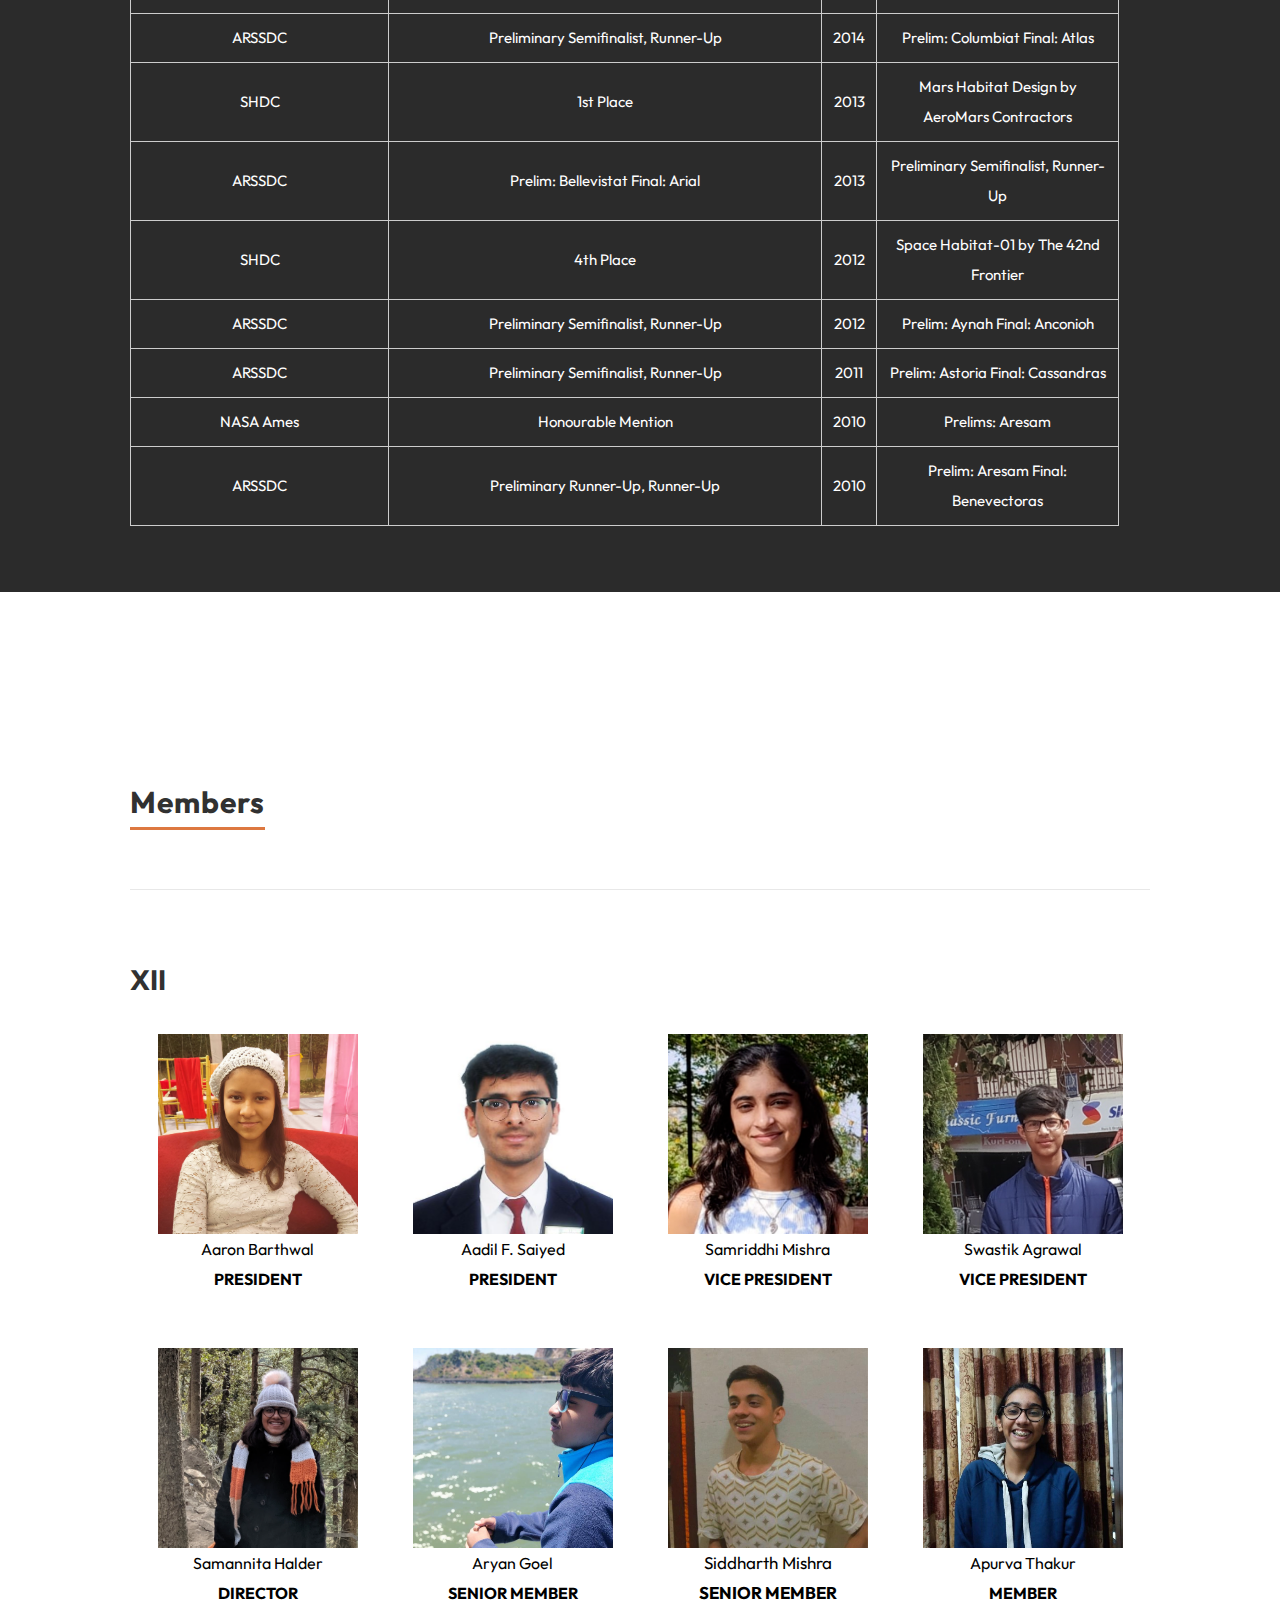
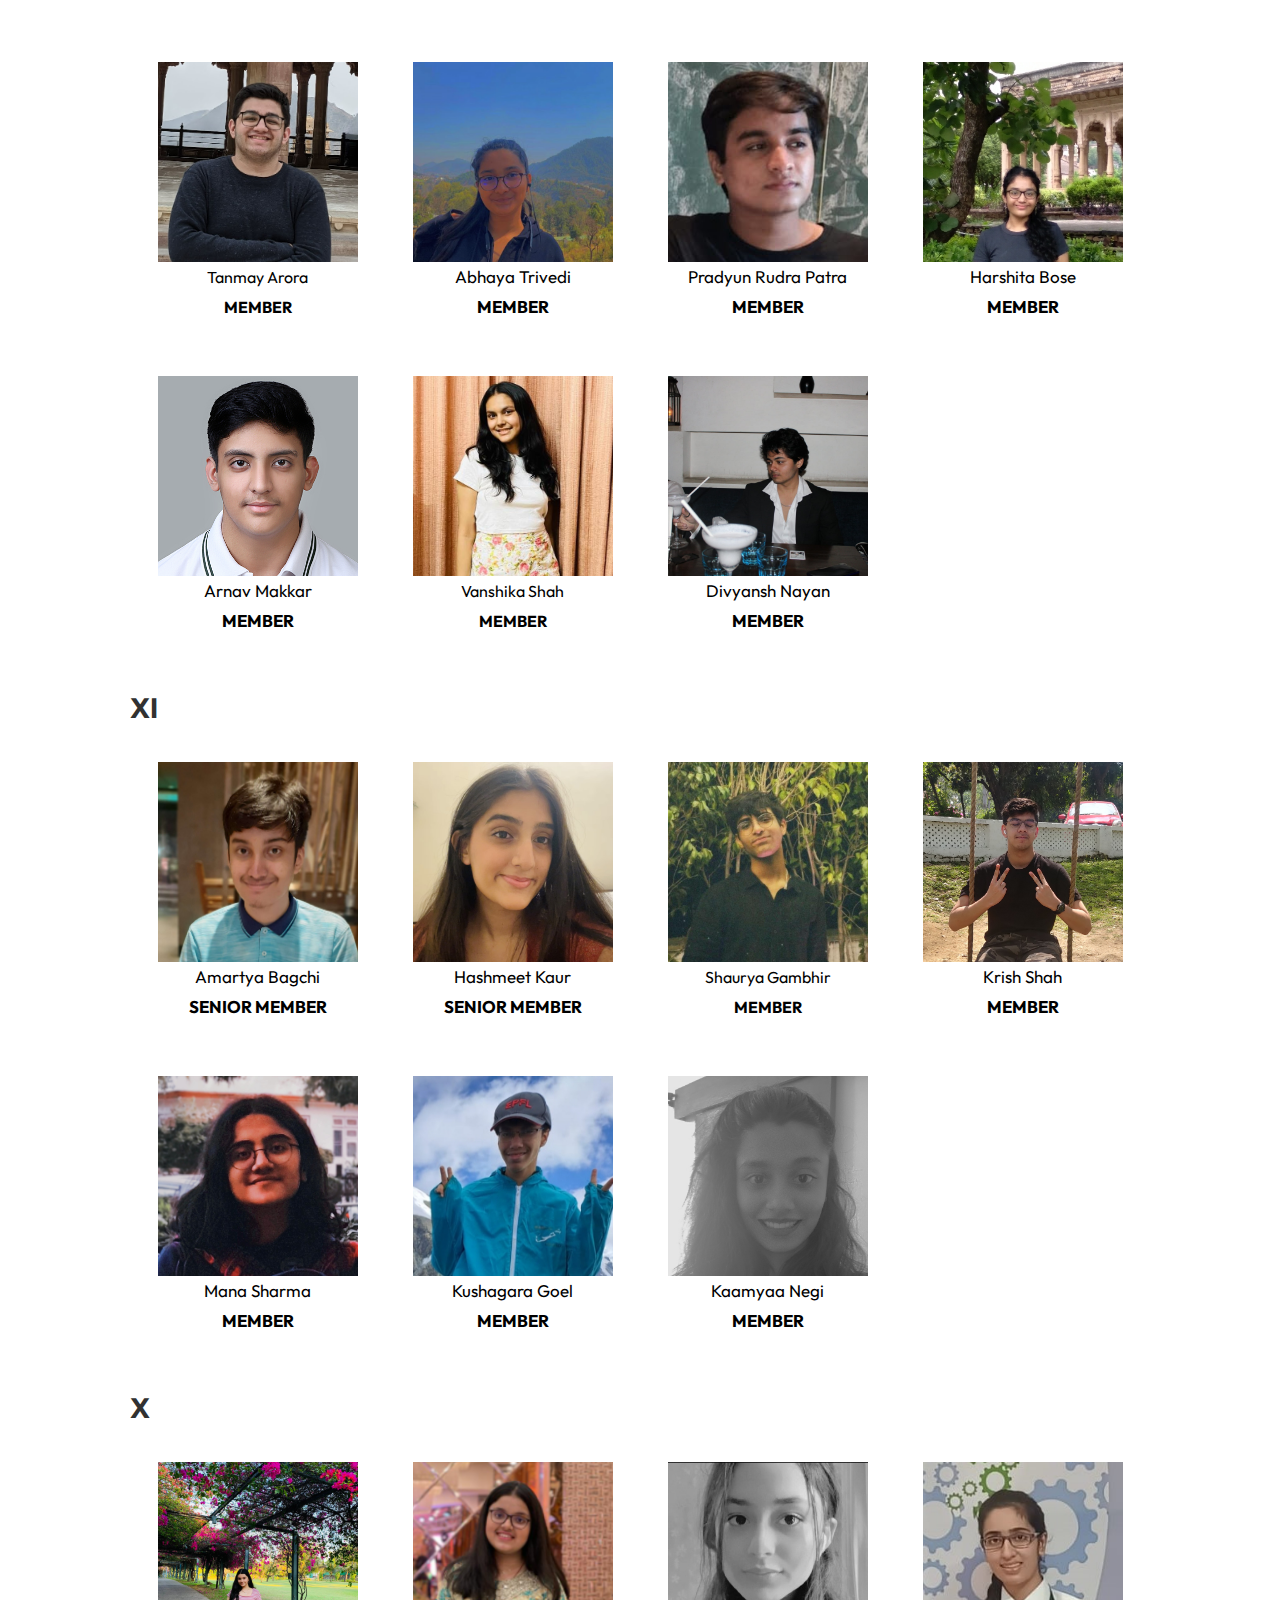
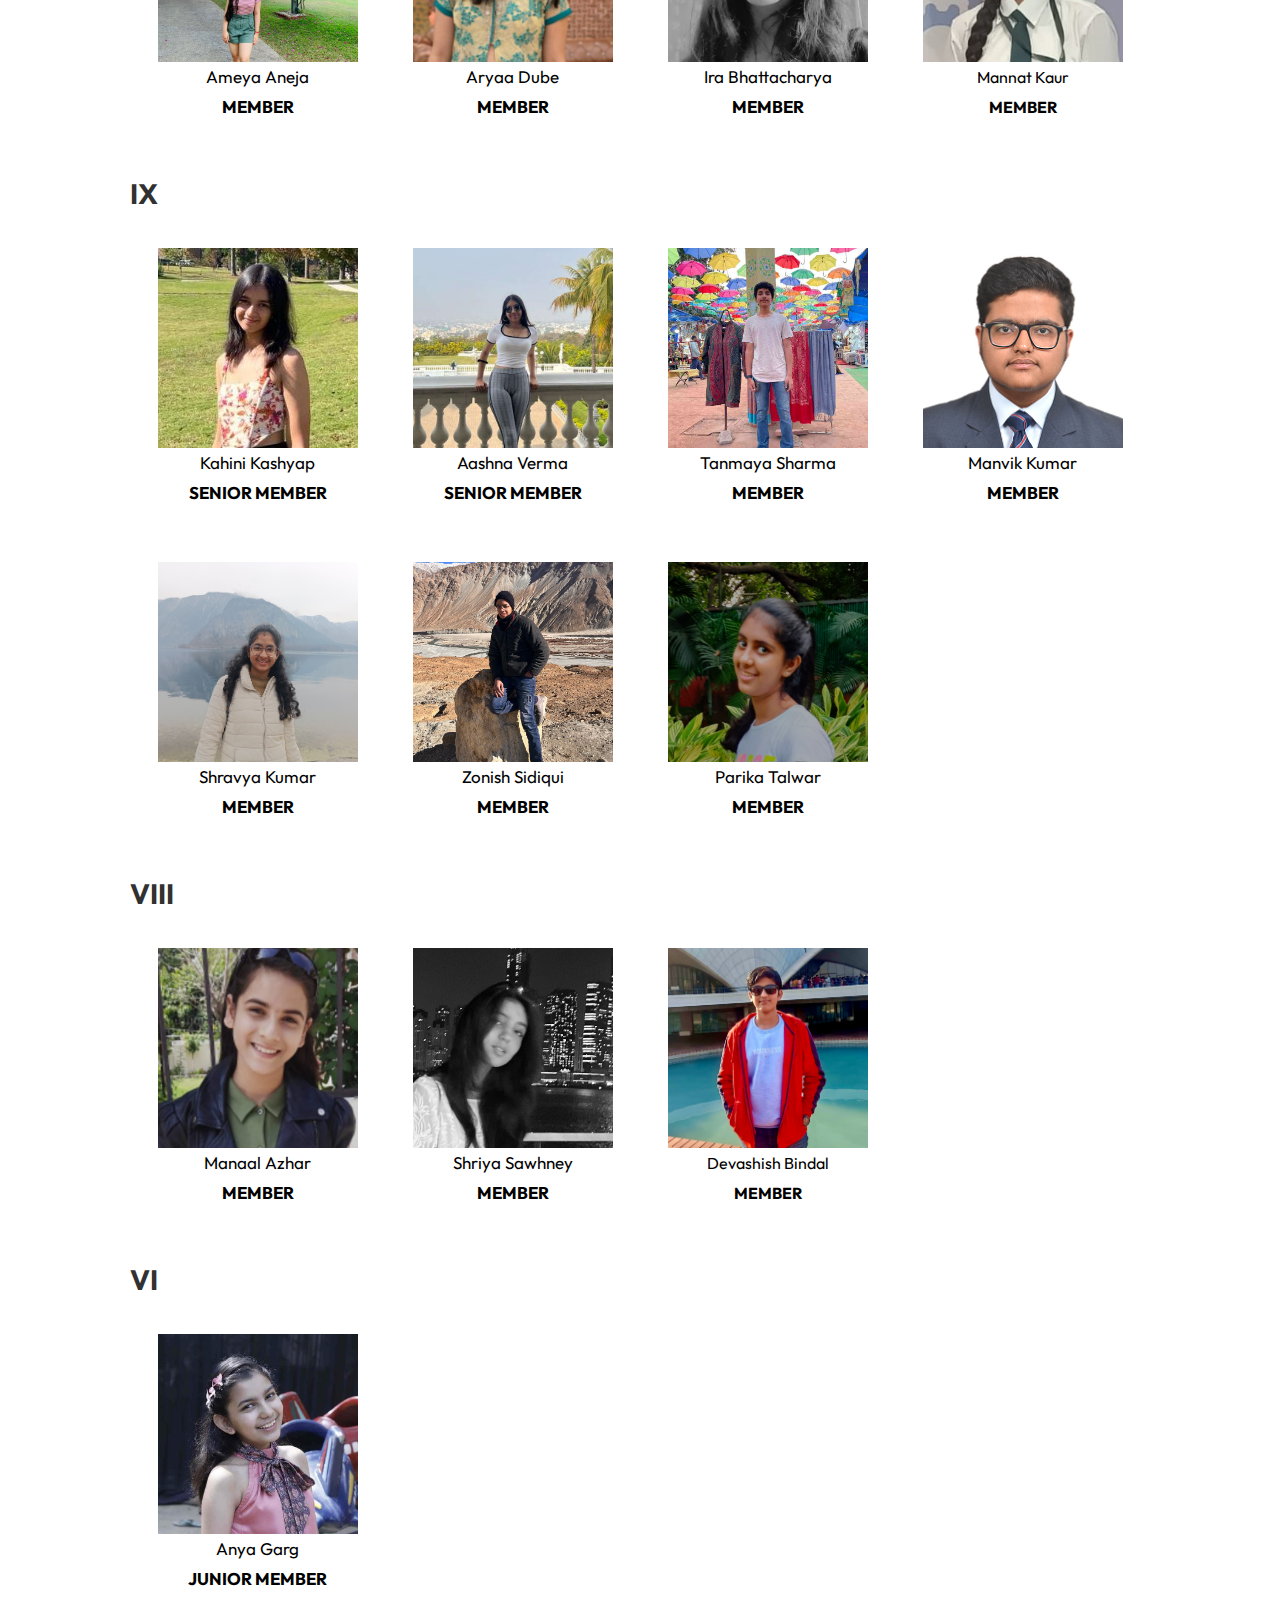
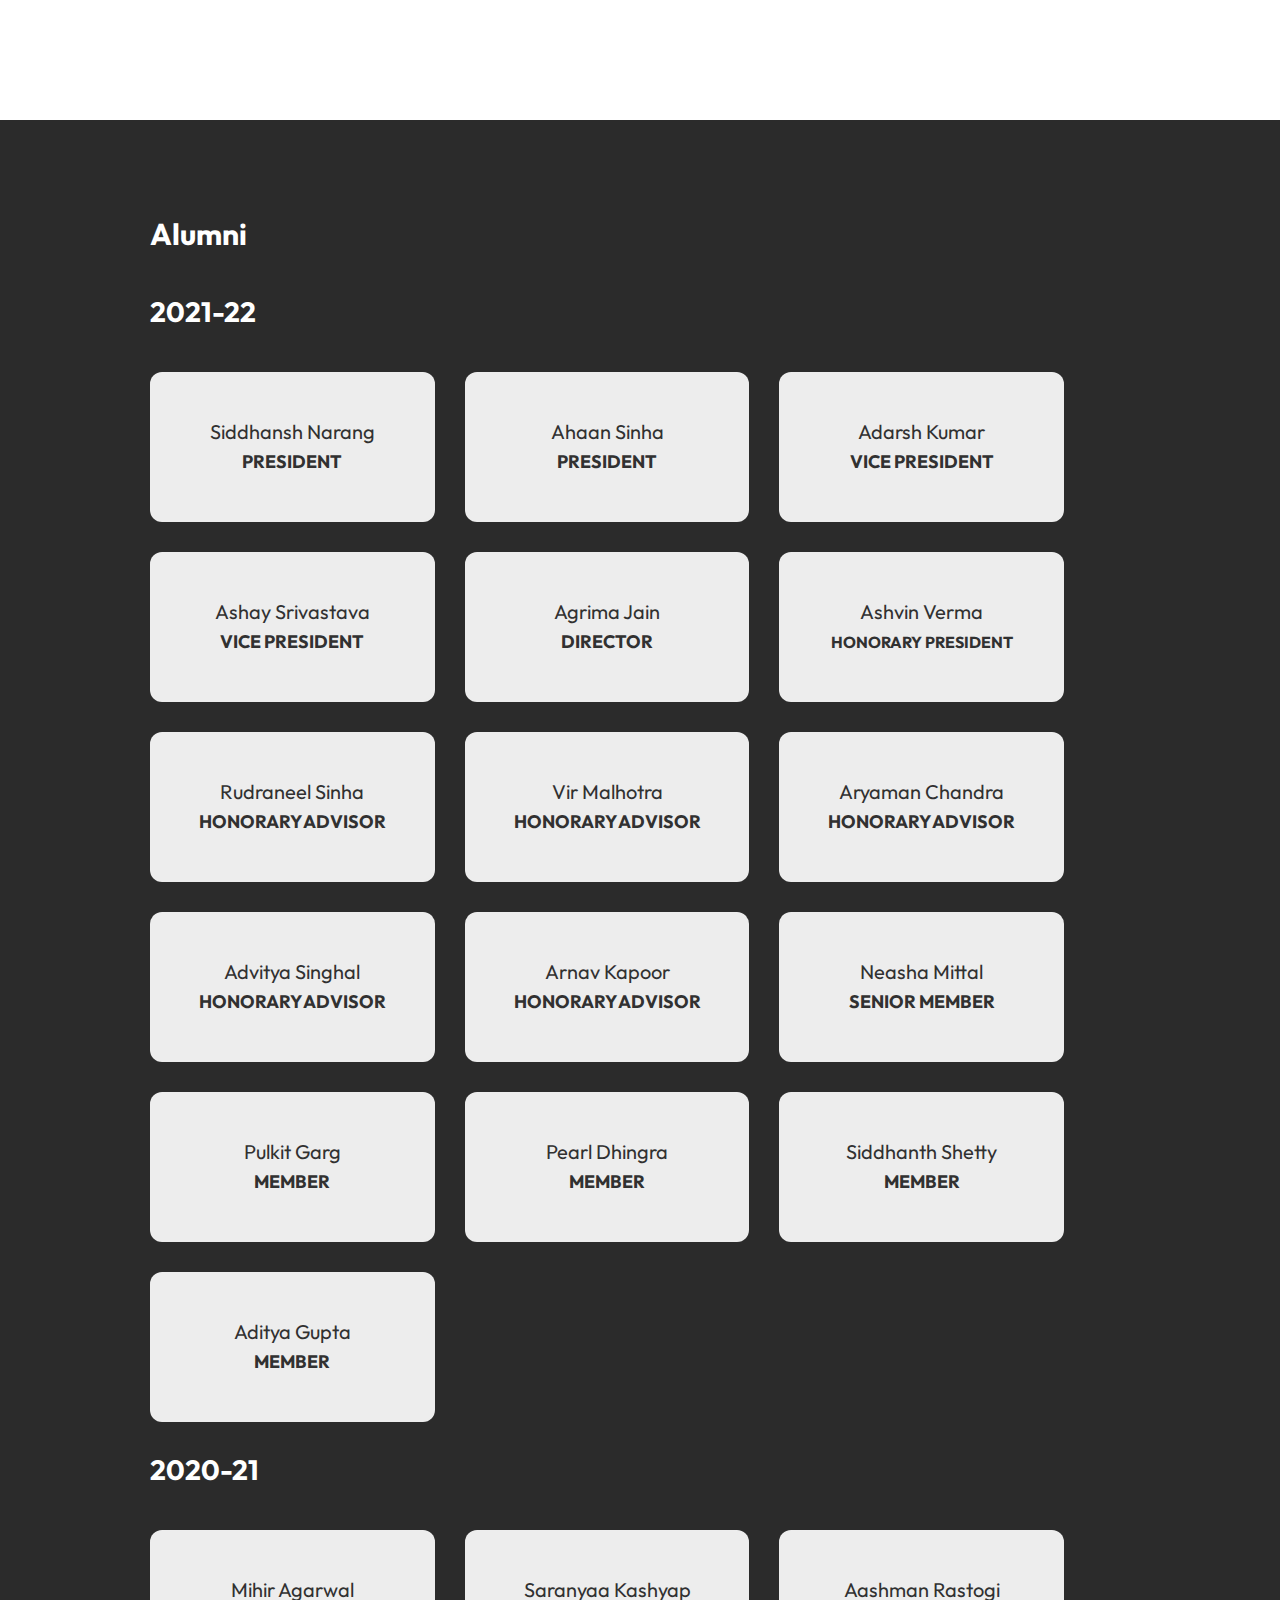
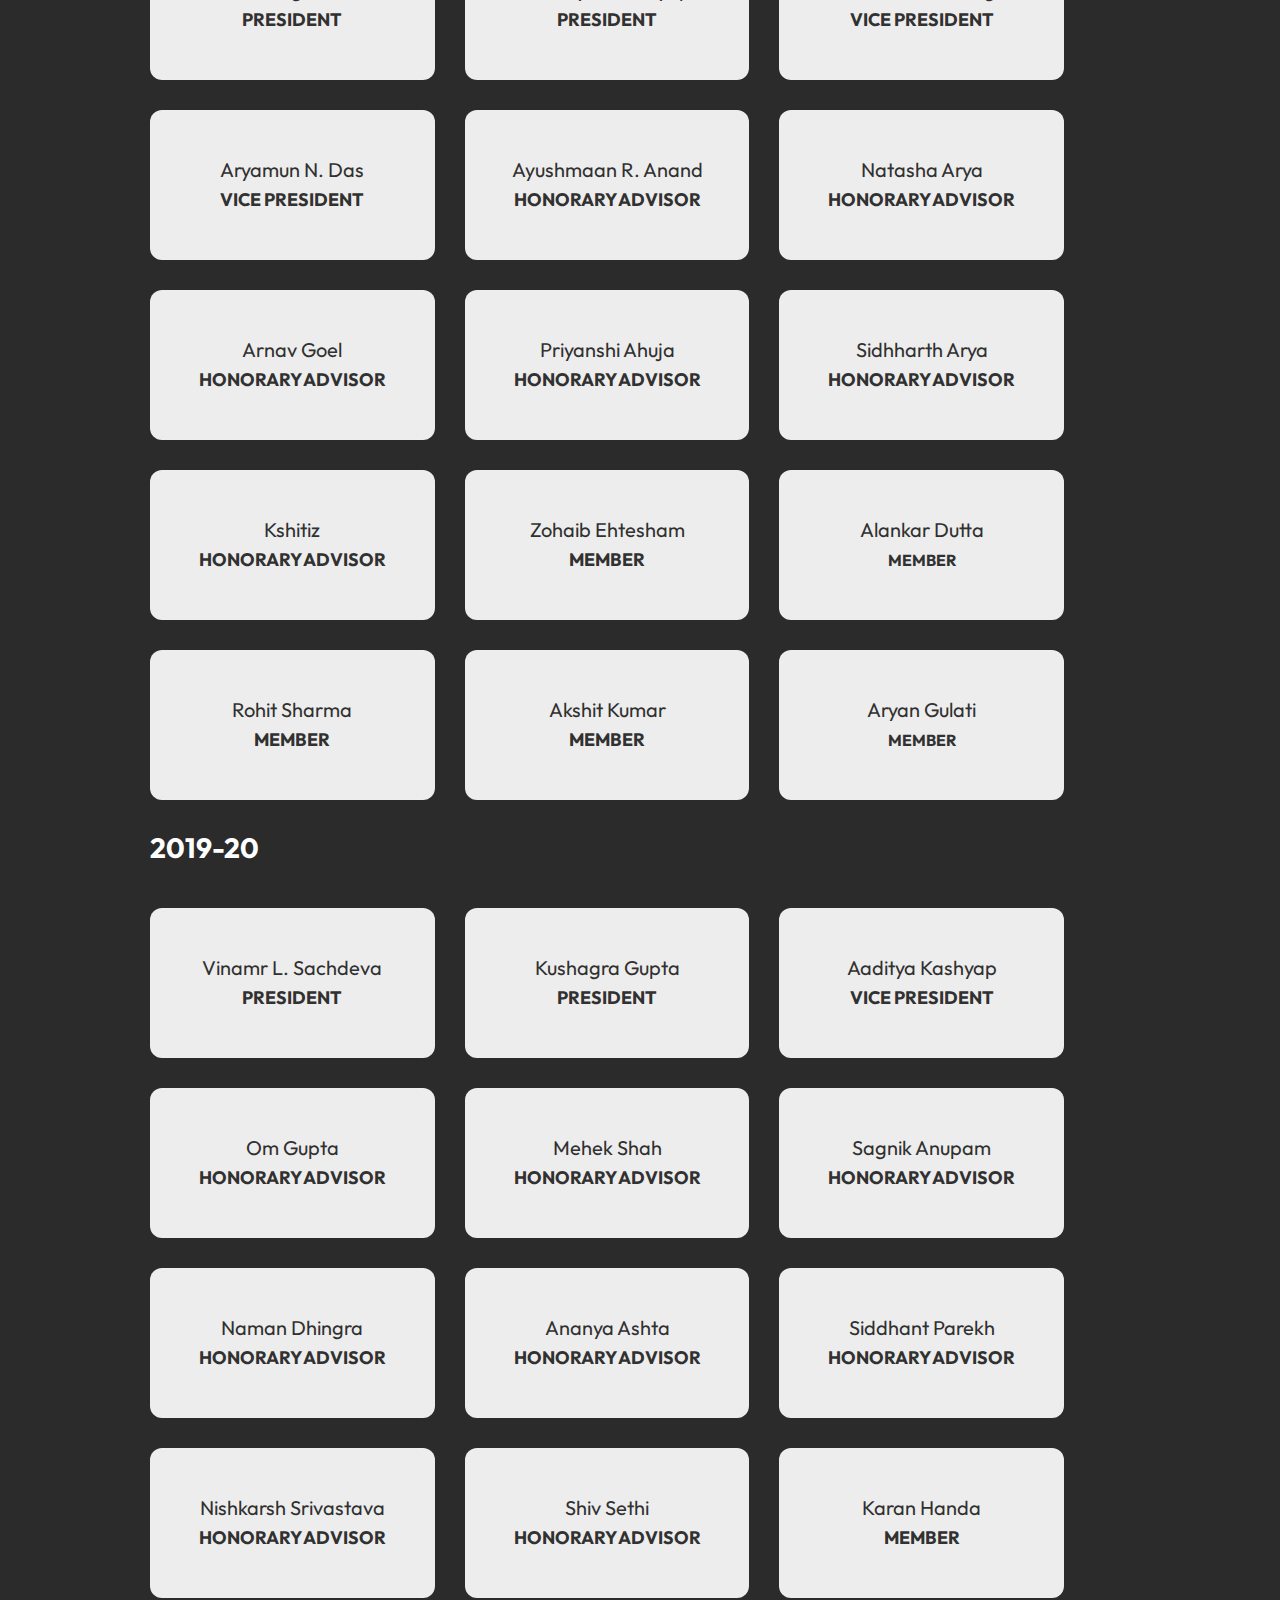
==== commit 8d71cac4: "Update 2.2.4" ====
--- a/index.html
+++ b/index.html
@@ -172,7 +172,7 @@
                   <li><a class="smoothscroll" href="#courses">Courses</a></li>
                   <li><a class="smoothscroll" href="#achievements">Achievements</a></li>
                   <li><a class="smoothscroll" href="#members">Members</a></li>
-                  <!-- <li><a class="smoothscroll" href="#alumni">Alumni</a></li> -->
+                  <li><a class="smoothscroll" href="#alumni">Alumni</a></li>
                   <li><a class="smoothscroll" href="#faculty">Faculty</a></li>
                   <li><a class="smoothscroll" href="#contact">Contact</a></li>
                   <li><a href="https://celestecon.aeross.org/home" target=”_blank”>CelesteCon</a></li>
@@ -1610,14 +1610,1507 @@
 
   
 
-   <!-- Factulty Section -->
+   <section id="alumni">
+
+      <div class="row">
+
+         <div class="nine columns main-col">
+
+            <h2 style="font-size: 30px;font-weight: bold;">Alumni</h2><br>
+
+
+            <h2 style="font-weight: bold;">2021-22</h2><br>
+            <!-- portfolio-wrapper -->
+            <div id="portfolio-wrapper" class="bgrid-quarters s-bgrid-thirds cf">
+
+
+                  <div class="columns portfolio-item" id="albox">
+
+
+                     <div class="item-wrap" style="background-color: transparent;">
+
+                        <div class="portfolio-item-meta" style="text-align: center;">
+                           <h6 style="font-size:20px;">Siddhansh Narang</h6>
+                           <h6 style="font-size:18px;font-weight: bold;">PRESIDENT</h6>
+                        </div>
+
+                     </div>
+                  </div> <!-- item end -->
+                  <div class="columns portfolio-item" id="albox">
+
+
+                     <div class="item-wrap" style="background-color: transparent;">
+
+                        <div class="portfolio-item-meta" style="text-align: center;">
+                           <h6 style="font-size:20px;">Ahaan Sinha</h6>
+                           <h6 style="font-size:18px;font-weight: bold;">PRESIDENT</h6>
+                        </div>
+
+                     </div>
+                  </div> <!-- item end -->
+                  <div class="columns portfolio-item" id="albox">
+
+
+                     <div class="item-wrap" style="background-color: transparent;">
+
+                        <div class="portfolio-item-meta" style="text-align: center;">
+                           <h6 style="font-size:20px;">Adarsh Kumar</h6>
+                           <h6 style="font-size:18px;font-weight: bold;">VICE PRESIDENT</h6>
+                        </div>
+
+                     </div>
+                  </div> <!-- item end -->
+
+
+
+
+            </div><!-- portfolio-wrapper end --><br>
+
+
+            <!-- portfolio-wrapper -->
+            <div id="portfolio-wrapper" class="bgrid-quarters s-bgrid-thirds cf">
+
+
+                  <div class="columns portfolio-item" id="albox">
+
+
+                     <div class="item-wrap" style="background-color: transparent;">
+
+                        <div class="portfolio-item-meta" style="text-align: center;">
+                           <h6 style="font-size:20px;">Ashay Srivastava</h6>
+                           <h6 style="font-size:18px;font-weight: bold;">VICE PRESIDENT</h6>
+                        </div>
+
+                     </div>
+                  </div> <!-- item end -->
+                  <div class="columns portfolio-item" id="albox">
+
+
+                     <div class="item-wrap" style="background-color: transparent;">
+
+                        <div class="portfolio-item-meta" style="text-align: center;">
+                           <h6 style="font-size:20px;">Agrima Jain</h6>
+                           <h6 style="font-size:18px;font-weight: bold;">DIRECTOR</h6>
+                        </div>
+
+                     </div>
+                  </div> <!-- item end -->
+                  <div class="columns portfolio-item" id="albox">
+
+
+                     <div class="item-wrap" style="background-color: transparent;">
+
+                        <div class="portfolio-item-meta" style="text-align: center;">
+                           <h6 style="font-size:20px;">Ashvin Verma</h6>
+                           <h6 style="font-size:16px;font-weight: bold;">HONORARY PRESIDENT</h6>
+                        </div>
+
+                     </div>
+                  </div> <!-- item end -->
+
+
+
+
+            </div><!-- portfolio-wrapper end --><br>
+
+            <!-- portfolio-wrapper -->
+            <div id="portfolio-wrapper" class="bgrid-quarters s-bgrid-thirds cf">
+
+
+                  <div class="columns portfolio-item" id="albox">
+
+
+                     <div class="item-wrap" style="background-color: transparent;">
+
+                        <div class="portfolio-item-meta" style="text-align: center;">
+                           <h6 style="font-size:20px;">Rudraneel Sinha</h6>
+                           <h6 style="font-size:18px;font-weight: bold;">HONORARY ADVISOR</h6>
+                        </div>
+
+                     </div>
+                  </div> <!-- item end -->
+                  <div class="columns portfolio-item" id="albox">
+
+
+                     <div class="item-wrap" style="background-color: transparent;">
+
+                        <div class="portfolio-item-meta" style="text-align: center;">
+                           <h6 style="font-size:20px;">Vir Malhotra</h6>
+                           <h6 style="font-size:18px;font-weight: bold;">HONORARY ADVISOR</h6>
+                        </div>
+
+                     </div>
+                  </div> <!-- item end -->
+                  <div class="columns portfolio-item" id="albox">
+
+
+                     <div class="item-wrap" style="background-color: transparent;">
+
+                        <div class="portfolio-item-meta" style="text-align: center;">
+                           <h6 style="font-size:20px;">Aryaman Chandra</h6>
+                           <h6 style="font-size:18px;font-weight: bold;">HONORARY ADVISOR</h6>
+                        </div>
+
+                     </div>
+                  </div> <!-- item end -->
+
+            </div><!-- portfolio-wrapper end --><br>
+
+            <!-- portfolio-wrapper -->
+
+            <div id="portfolio-wrapper" class="bgrid-quarters s-bgrid-thirds cf">
+
+
+               <div class="columns portfolio-item" id="albox">
+
+
+                  <div class="item-wrap" style="background-color: transparent;">
+
+                     <div class="portfolio-item-meta" style="text-align: center;">
+                        <h6 style="font-size:20px;">Advitya Singhal</h6>
+                        <h6 style="font-size:18px;font-weight: bold;">HONORARY ADVISOR</h6>
+                     </div>
+
+                  </div>
+               </div> <!-- item end -->
+               <div class="columns portfolio-item" id="albox">
+
+
+                  <div class="item-wrap" style="background-color: transparent;">
+
+                     <div class="portfolio-item-meta" style="text-align: center;">
+                        <h6 style="font-size:20px;">Arnav Kapoor</h6>
+                        <h6 style="font-size:18px;font-weight: bold;">HONORARY ADVISOR</h6>
+                     </div>
+
+                  </div>
+               </div> <!-- item end -->
+               <div class="columns portfolio-item" id="albox">
+
+
+                  <div class="item-wrap" style="background-color: transparent;">
+
+                     <div class="portfolio-item-meta" style="text-align: center;">
+                        <h6 style="font-size:20px;">Neasha Mittal</h6>
+                        <h6 style="font-size:18px;font-weight: bold;">SENIOR MEMBER</h6>
+                     </div>
+
+                  </div>
+               </div> <!-- item end -->
+
+            </div><!-- portfolio-wrapper end --><br>
+
+
+            <!-- portfolio-wrapper -->
+            <div id="portfolio-wrapper" class="bgrid-quarters s-bgrid-thirds cf">
+
+               <div class="columns portfolio-item" id="albox">
+
+
+                  <div class="item-wrap" style="background-color: transparent;">
+
+                     <div class="portfolio-item-meta" style="text-align: center;">
+                        <h6 style="font-size:20px;">Pulkit Garg</h6>
+                        <h6 style="font-size:18px;font-weight: bold;">MEMBER</h6>
+                     </div>
+
+                  </div>
+               </div> <!-- item end -->
+               <div class="columns portfolio-item" id="albox">
+
+
+                  <div class="item-wrap" style="background-color: transparent;">
+
+                     <div class="portfolio-item-meta" style="text-align: center;">
+                        <h6 style="font-size:20px;">Pearl Dhingra</h6>
+                        <h6 style="font-size:18px;font-weight: bold;">MEMBER</h6>
+                     </div>
+
+                  </div>
+               </div> <!-- item end -->
+               <div class="columns portfolio-item" id="albox">
+
+
+                  <div class="item-wrap" style="background-color: transparent;">
+
+                     <div class="portfolio-item-meta" style="text-align: center;">
+                        <h6 style="font-size:20px;">Siddhanth Shetty</h6>
+                        <h6 style="font-size:18px;font-weight: bold;">MEMBER</h6>
+                     </div>
+
+                  </div>
+               </div> <!-- item end -->
+
+
+
+
+            </div><!-- portfolio-wrapper end --><br>
+
+            <!-- portfolio-wrapper -->
+            <div id="portfolio-wrapper" class="bgrid-quarters s-bgrid-thirds cf">
+
+               <div class="columns portfolio-item" id="albox">
+
+
+                  <div class="item-wrap" style="background-color: transparent;">
+
+                     <div class="portfolio-item-meta" style="text-align: center;">
+                        <h6 style="font-size:20px;">Aditya Gupta</h6>
+                        <h6 style="font-size:18px;font-weight: bold;">MEMBER</h6>
+                     </div>
+
+                  </div>
+               </div> <!-- item end -->
+            </div><!-- portfolio-wrapper end --><br>
+
+            <!-- 2020-21 -->
+
+            <h2 style="font-weight: bold;">2020-21</h2><br>
+            <!-- portfolio-wrapper -->
+            <div id="portfolio-wrapper" class="bgrid-quarters s-bgrid-thirds cf">
+
+               <div class="columns portfolio-item" id="albox">
+
+
+                  <div class="item-wrap" style="background-color: transparent;">
+
+                     <div class="portfolio-item-meta" style="text-align: center;">
+                        <h6 style="font-size:20px;">Mihir Agarwal</h6>
+                        <h6 style="font-size:18px;font-weight: bold;">PRESIDENT</h6>
+                     </div>
+
+                  </div>
+               </div> <!-- item end -->
+               <div class="columns portfolio-item" id="albox">
+
+
+                  <div class="item-wrap" style="background-color: transparent;">
+
+                     <div class="portfolio-item-meta" style="text-align: center;">
+                        <h6 style="font-size:20px;">Saranyaa Kashyap</h6>
+                        <h6 style="font-size:18px;font-weight: bold;">PRESIDENT</h6>
+                     </div>
+
+                  </div>
+               </div> <!-- item end -->
+               <div class="columns portfolio-item" id="albox">
+
+
+                  <div class="item-wrap" style="background-color: transparent;">
+
+                     <div class="portfolio-item-meta" style="text-align: center;">
+                        <h6 style="font-size:20px;">Aashman Rastogi</h6>
+                        <h6 style="font-size:18px;font-weight: bold;">VICE PRESIDENT</h6>
+                     </div>
+
+                  </div>
+               </div> <!-- item end -->
+            </div><!-- portfolio-wrapper end --><br>
+
+
+            <!-- portfolio-wrapper -->
+            <div id="portfolio-wrapper" class="bgrid-quarters s-bgrid-thirds cf">
+
+               <div class="columns portfolio-item" id="albox">
+
+
+                  <div class="item-wrap" style="background-color: transparent;">
+
+                     <div class="portfolio-item-meta" style="text-align: center;">
+                        <h6 style="font-size:20px;">Aryamun N. Das</h6>
+                        <h6 style="font-size:18px;font-weight: bold;">VICE PRESIDENT</h6>
+                     </div>
+
+                  </div>
+               </div> <!-- item end -->
+               <div class="columns portfolio-item" id="albox">
+
+
+                  <div class="item-wrap" style="background-color: transparent;">
+
+                     <div class="portfolio-item-meta" style="text-align: center;">
+                        <h6 style="font-size:20px;">Ayushmaan R. Anand</h6>
+                        <h6 style="font-size:18px;font-weight: bold;">HONORARY ADVISOR</h6>
+                     </div>
+
+                  </div>
+               </div> <!-- item end -->
+               <div class="columns portfolio-item" id="albox">
+
+
+                  <div class="item-wrap" style="background-color: transparent;">
+
+                     <div class="portfolio-item-meta" style="text-align: center;">
+                        <h6 style="font-size:20px;">Natasha Arya</h6>
+                        <h6 style="font-size:18px;font-weight: bold;">HONORARY ADVISOR</h6>
+                     </div>
+
+                  </div>
+               </div> <!-- item end -->
+
+
+            </div><!-- portfolio-wrapper end --><br>
+
+            <!-- portfolio-wrapper -->
+            <div id="portfolio-wrapper" class="bgrid-quarters s-bgrid-thirds cf">
+
+               <div class="columns portfolio-item" id="albox">
+
+
+                  <div class="item-wrap" style="background-color: transparent;">
+
+                     <div class="portfolio-item-meta" style="text-align: center;">
+                        <h6 style="font-size:20px;">Arnav Goel</h6>
+                        <h6 style="font-size:18px;font-weight: bold;">HONORARY ADVISOR</h6>
+                     </div>
+
+                  </div>
+               </div> <!-- item end -->
+               <div class="columns portfolio-item" id="albox">
+
+
+                  <div class="item-wrap" style="background-color: transparent;">
+
+                     <div class="portfolio-item-meta" style="text-align: center;">
+                        <h6 style="font-size:20px;">Priyanshi Ahuja</h6>
+                        <h6 style="font-size:18px;font-weight: bold;">HONORARY ADVISOR</h6>
+                     </div>
+
+                  </div>
+               </div> <!-- item end -->
+               <div class="columns portfolio-item" id="albox">
+
+
+                  <div class="item-wrap" style="background-color: transparent;">
+
+                     <div class="portfolio-item-meta" style="text-align: center;">
+                        <h6 style="font-size:20px;">Sidhharth Arya</h6>
+                        <h6 style="font-size:18px;font-weight: bold;">HONORARY ADVISOR</h6>
+                     </div>
+
+                  </div>
+               </div> <!-- item end -->
+
+
+            </div><!-- portfolio-wrapper end --><br>
+
+
+            <!-- portfolio-wrapper -->
+            <div id="portfolio-wrapper" class="bgrid-quarters s-bgrid-thirds cf">
+
+
+               <div class="columns portfolio-item" id="albox">
+
+
+                  <div class="item-wrap" style="background-color: transparent;">
+
+                     <div class="portfolio-item-meta" style="text-align: center;">
+                        <h6 style="font-size:20px;">Kshitiz</h6>
+                        <h6 style="font-size:18px;font-weight: bold;">HONORARY ADVISOR</h6>
+                     </div>
+
+                  </div>
+               </div> <!-- item end -->
+               <div class="columns portfolio-item" id="albox">
+
+
+                  <div class="item-wrap" style="background-color: transparent;">
+
+                     <div class="portfolio-item-meta" style="text-align: center;">
+                        <h6 style="font-size:20px;">Zohaib Ehtesham</h6>
+                        <h6 style="font-size:18px;font-weight: bold;">MEMBER</h6>
+                     </div>
+
+                  </div>
+               </div> <!-- item end -->
+               <div class="columns portfolio-item" id="albox">
+
+
+                  <div class="item-wrap" style="background-color: transparent;">
+
+                     <div class="portfolio-item-meta" style="text-align: center;">
+                        <h6 style="font-size:20px;">Alankar Dutta</h6>
+                        <h6 style="font-size:16px;font-weight: bold;">MEMBER</h6>
+                     </div>
+
+                  </div>
+               </div> <!-- item end -->
+
+
+
+
+            </div><!-- portfolio-wrapper end --><br>
+
+
+
+            <!-- portfolio-wrapper -->
+            <div id="portfolio-wrapper" class="bgrid-quarters s-bgrid-thirds cf">
+
+               <div class="columns portfolio-item" id="albox">
+
+
+                  <div class="item-wrap" style="background-color: transparent;">
+
+                     <div class="portfolio-item-meta" style="text-align: center;">
+                        <h6 style="font-size:20px;">Rohit Sharma</h6>
+                        <h6 style="font-size:18px;font-weight: bold;">MEMBER</h6>
+                     </div>
+
+                  </div>
+               </div> <!-- item end -->
+               <div class="columns portfolio-item" id="albox">
+
+
+                  <div class="item-wrap" style="background-color: transparent;">
+
+                     <div class="portfolio-item-meta" style="text-align: center;">
+                        <h6 style="font-size:20px;">Akshit Kumar</h6>
+                        <h6 style="font-size:18px;font-weight: bold;">MEMBER</h6>
+                     </div>
+
+                  </div>
+               </div> <!-- item end -->
+               <div class="columns portfolio-item" id="albox">
+
+
+                  <div class="item-wrap" style="background-color: transparent;">
+
+                     <div class="portfolio-item-meta" style="text-align: center;">
+                        <h6 style="font-size:20px;">Aryan Gulati</h6>
+                        <h6 style="font-size:16px;font-weight: bold;">MEMBER</h6>
+                     </div>
+
+                  </div>
+               </div> <!-- item end -->
+
+
+            </div><!-- portfolio-wrapper end --><br>
+
+            <!-- 2019-20 -->
+
+
+            <h2 style="font-weight: bold;">2019-20</h2><br>
+            <!-- portfolio-wrapper -->
+            <div id="portfolio-wrapper" class="bgrid-quarters s-bgrid-thirds cf">
+
+               <div class="columns portfolio-item" id="albox">
+
+
+                  <div class="item-wrap" style="background-color: transparent;">
+
+                     <div class="portfolio-item-meta" style="text-align: center;">
+                        <h6 style="font-size:20px;">Vinamr L. Sachdeva</h6>
+                        <h6 style="font-size:18px;font-weight: bold;">PRESIDENT</h6>
+                     </div>
+
+                  </div>
+               </div> <!-- item end -->
+               <div class="columns portfolio-item" id="albox">
+
+
+                  <div class="item-wrap" style="background-color: transparent;">
+
+                     <div class="portfolio-item-meta" style="text-align: center;">
+                        <h6 style="font-size:20px;">Kushagra Gupta</h6>
+                        <h6 style="font-size:18px;font-weight: bold;">PRESIDENT</h6>
+                     </div>
+
+                  </div>
+               </div> <!-- item end -->
+               <div class="columns portfolio-item" id="albox">
+
+
+                  <div class="item-wrap" style="background-color: transparent;">
+
+                     <div class="portfolio-item-meta" style="text-align: center;">
+                        <h6 style="font-size:20px;">Aaditya Kashyap</h6>
+                        <h6 style="font-size:18px;font-weight: bold;">VICE PRESIDENT</h6>
+                     </div>
+
+                  </div>
+               </div> <!-- item end -->
+
+
+            </div><!-- portfolio-wrapper end --><br>
+
+
+            <!-- portfolio-wrapper -->
+            <div id="portfolio-wrapper" class="bgrid-quarters s-bgrid-thirds cf">
+
+               <div class="columns portfolio-item" id="albox">
+
+
+                  <div class="item-wrap" style="background-color: transparent;">
+
+                     <div class="portfolio-item-meta" style="text-align: center;">
+                        <h6 style="font-size:20px;">Om Gupta</h6>
+                        <h6 style="font-size:18px;font-weight: bold;">HONORARY ADVISOR</h6>
+                     </div>
+
+                  </div>
+               </div> <!-- item end -->
+               <div class="columns portfolio-item" id="albox">
+
+
+                  <div class="item-wrap" style="background-color: transparent;">
+
+                     <div class="portfolio-item-meta" style="text-align: center;">
+                        <h6 style="font-size:20px;">Mehek Shah</h6>
+                        <h6 style="font-size:18px;font-weight: bold;">HONORARY ADVISOR</h6>
+                     </div>
+
+                  </div>
+               </div> <!-- item end -->
+               <div class="columns portfolio-item" id="albox">
+
+
+                  <div class="item-wrap" style="background-color: transparent;">
+
+                     <div class="portfolio-item-meta" style="text-align: center;">
+                        <h6 style="font-size:20px;">Sagnik Anupam</h6>
+                        <h6 style="font-size:18px;font-weight: bold;">HONORARY ADVISOR</h6>
+                     </div>
+
+                  </div>
+               </div> <!-- item end -->
+
+
+
+            </div><!-- portfolio-wrapper end --><br>
+
+            <!-- portfolio-wrapper -->
+            <div id="portfolio-wrapper" class="bgrid-quarters s-bgrid-thirds cf">
+
+               <div class="columns portfolio-item" id="albox">
+
+
+                  <div class="item-wrap" style="background-color: transparent;">
+
+                     <div class="portfolio-item-meta" style="text-align: center;">
+                        <h6 style="font-size:20px;">Naman Dhingra</h6>
+                        <h6 style="font-size:18px;font-weight: bold;">HONORARY ADVISOR</h6>
+                     </div>
+
+                  </div>
+               </div> <!-- item end -->
+               <div class="columns portfolio-item" id="albox">
+
+
+                  <div class="item-wrap" style="background-color: transparent;">
+
+                     <div class="portfolio-item-meta" style="text-align: center;">
+                        <h6 style="font-size:20px;">Ananya Ashta</h6>
+                        <h6 style="font-size:18px;font-weight: bold;">HONORARY ADVISOR</h6>
+                     </div>
+
+                  </div>
+               </div> <!-- item end -->
+               <div class="columns portfolio-item" id="albox">
+
+
+                  <div class="item-wrap" style="background-color: transparent;">
+
+                     <div class="portfolio-item-meta" style="text-align: center;">
+                        <h6 style="font-size:20px;">Siddhant Parekh</h6>
+                        <h6 style="font-size:18px;font-weight: bold;">HONORARY ADVISOR</h6>
+                     </div>
+
+                  </div>
+               </div> <!-- item end -->
+
+            </div><!-- portfolio-wrapper end --><br>
+
+
+            <!-- portfolio-wrapper -->
+            <div id="portfolio-wrapper" class="bgrid-quarters s-bgrid-thirds cf">
+
+
+               <div class="columns portfolio-item" id="albox">
+
+
+                  <div class="item-wrap" style="background-color: transparent;">
+
+                     <div class="portfolio-item-meta" style="text-align: center;">
+                        <h6 style="font-size:20px;">Nishkarsh Srivastava</h6>
+                        <h6 style="font-size:18px;font-weight: bold;">HONORARY ADVISOR</h6>
+                     </div>
+
+                  </div>
+               </div> <!-- item end -->
+               <div class="columns portfolio-item" id="albox">
+
+
+                  <div class="item-wrap" style="background-color: transparent;">
+
+                     <div class="portfolio-item-meta" style="text-align: center;">
+                        <h6 style="font-size:20px;">Shiv Sethi</h6>
+                        <h6 style="font-size:18px;font-weight: bold;">HONORARY ADVISOR</h6>
+                     </div>
+
+                  </div>
+               </div> <!-- item end -->
+               <div class="columns portfolio-item" id="albox">
+
+
+                  <div class="item-wrap" style="background-color: transparent;">
+
+                     <div class="portfolio-item-meta" style="text-align: center;">
+                        <h6 style="font-size:20px;">Karan Handa</h6>
+                        <h6 style="font-size:18px;font-weight: bold;">MEMBER</h6>
+                     </div>
+
+                  </div>
+               </div> <!-- item end -->
+            </div><!-- portfolio-wrapper end --><br>
+
+
+
+
+
+             <!-- 2018-19 -->
+
+
+             <h2 style="font-weight: bold;">2018-19</h2><br>
+             <!-- portfolio-wrapper -->
+             <div id="portfolio-wrapper" class="bgrid-quarters s-bgrid-thirds cf">
+ 
+                <div class="columns portfolio-item" id="albox">
+ 
+ 
+                   <div class="item-wrap" style="background-color: transparent;">
+ 
+                      <div class="portfolio-item-meta" style="text-align: center;">
+                         <h6 style="font-size:20px;">Anhad Singh</h6>
+                         <h6 style="font-size:18px;font-weight: bold;">PRESIDENT</h6>
+                      </div>
+ 
+                   </div>
+                </div> <!-- item end -->
+                <div class="columns portfolio-item" id="albox">
+ 
+ 
+                   <div class="item-wrap" style="background-color: transparent;">
+ 
+                      <div class="portfolio-item-meta" style="text-align: center;">
+                         <h6 style="font-size:20px;">Gunjan Anand</h6>
+                         <h6 style="font-size:18px;font-weight: bold;">PRESIDENT</h6>
+                      </div>
+ 
+                   </div>
+                </div> <!-- item end -->
+                <div class="columns portfolio-item" id="albox">
+ 
+ 
+                   <div class="item-wrap" style="background-color: transparent;">
+ 
+                      <div class="portfolio-item-meta" style="text-align: center;">
+                         <h6 style="font-size:20px;">Pradyut Kumar</h6>
+                         <h6 style="font-size:18px;font-weight: bold;">VICE PRESIDENT</h6>
+                      </div>
+ 
+                   </div>
+                </div> <!-- item end -->
+ 
+ 
+             </div><!-- portfolio-wrapper end --><br>
+ 
+ 
+             <!-- portfolio-wrapper -->
+             <div id="portfolio-wrapper" class="bgrid-quarters s-bgrid-thirds cf">
+                 
+ 
+                <div class="columns portfolio-item" id="albox">
+ 
+ 
+                   <div class="item-wrap" style="background-color: transparent;">
+ 
+                      <div class="portfolio-item-meta" style="text-align: center;">
+                         <h6 style="font-size:20px;">Aayush Mohanty</h6>
+                         <h6 style="font-size:18px;font-weight: bold;">HONORARY ADVISOR</h6>
+                      </div>
+ 
+                   </div>
+                </div> <!-- item end -->
+                <div class="columns portfolio-item" id="albox">
+ 
+ 
+                   <div class="item-wrap" style="background-color: transparent;">
+ 
+                      <div class="portfolio-item-meta" style="text-align: center;">
+                         <h6 style="font-size:20px;">Ankita Phulia</h6>
+                         <h6 style="font-size:18px;font-weight: bold;">HONORARY ADVISOR</h6>
+                      </div>
+ 
+                   </div>
+                </div> <!-- item end -->
+                <div class="columns portfolio-item" id="albox">
+ 
+ 
+                   <div class="item-wrap" style="background-color: transparent;">
+ 
+                      <div class="portfolio-item-meta" style="text-align: center;">
+                         <h6 style="font-size:20px;">Aditya Vikram Singh</h6>
+                         <h6 style="font-size:18px;font-weight: bold;">HONORARY ADVISOR</h6>
+                      </div>
+ 
+                   </div>
+                </div> <!-- item end -->
+ 
+             </div><!-- portfolio-wrapper end --><br>
+ 
+             <!-- portfolio-wrapper -->
+             <div id="portfolio-wrapper" class="bgrid-quarters s-bgrid-thirds cf">
+                 
+ 
+                <div class="columns portfolio-item" id="albox">
+ 
+ 
+                   <div class="item-wrap" style="background-color: transparent;">
+ 
+                      <div class="portfolio-item-meta" style="text-align: center;">
+                         <h6 style="font-size:20px;">Akshat Pandey</h6>
+                         <h6 style="font-size:18px;font-weight: bold;">HONORARY ADVISOR</h6>
+                      </div>
+ 
+                   </div>
+                </div> <!-- item end -->
+                <div class="columns portfolio-item" id="albox">
+ 
+ 
+                   <div class="item-wrap" style="background-color: transparent;">
+ 
+                      <div class="portfolio-item-meta" style="text-align: center;">
+                         <h6 style="font-size:20px;">Ashma Pandya</h6>
+                         <h6 style="font-size:18px;font-weight: bold;">HONORARY ADVISOR</h6>
+                      </div>
+ 
+                   </div>
+                </div> <!-- item end -->
+                <div class="columns portfolio-item" id="albox">
+ 
+ 
+                   <div class="item-wrap" style="background-color: transparent;">
+ 
+                      <div class="portfolio-item-meta" style="text-align: center;">
+                         <h6 style="font-size:20px;">Aman Verma</h6>
+                         <h6 style="font-size:18px;font-weight: bold;">HONORARY ADVISOR</h6>
+                      </div>
+ 
+                   </div>
+                </div> <!-- item end -->
+             </div><!-- portfolio-wrapper end --><br>
+ 
+ 
+             <!-- portfolio-wrapper -->
+             <div id="portfolio-wrapper" class="bgrid-quarters s-bgrid-thirds cf">
+                 
+ 
+                <div class="columns portfolio-item" id="albox">
+ 
+ 
+                   <div class="item-wrap" style="background-color: transparent;">
+ 
+                      <div class="portfolio-item-meta" style="text-align: center;">
+                         <h6 style="font-size:20px;">Arunim Gupta</h6>
+                         <h6 style="font-size:18px;font-weight: bold;">HONORARY ADVISOR</h6>
+                      </div>
+ 
+                   </div>
+                </div> <!-- item end -->
+                <div class="columns portfolio-item" id="albox">
+ 
+ 
+                   <div class="item-wrap" style="background-color: transparent;">
+ 
+                      <div class="portfolio-item-meta" style="text-align: center;">
+                         <h6 style="font-size:20px;">Aryaman Arora</h6>
+                         <h6 style="font-size:18px;font-weight: bold;">HONORARY ADVISOR</h6>
+                      </div>
+ 
+                   </div>
+                </div> <!-- item end -->
+                <div class="columns portfolio-item" id="albox">
+ 
+ 
+                   <div class="item-wrap" style="background-color: transparent;">
+ 
+                      <div class="portfolio-item-meta" style="text-align: center;">
+                         <h6 style="font-size:20px;">Avi Chandra</h6>
+                         <h6 style="font-size:18px;font-weight: bold;">HONORARY ADVISOR</h6>
+                      </div>
+ 
+                   </div>
+                </div> <!-- item end -->
+
+             </div><!-- portfolio-wrapper end --><br>
+
+             <!-- portfolio-wrapper -->
+             <div id="portfolio-wrapper" class="bgrid-quarters s-bgrid-thirds cf">
+                
+
+               <div class="columns portfolio-item" id="albox">
+
+
+                  <div class="item-wrap" style="background-color: transparent;">
+
+                     <div class="portfolio-item-meta" style="text-align: center;">
+                        <h6 style="font-size:20px;">Bhavya Khandelwal</h6>
+                        <h6 style="font-size:18px;font-weight: bold;">HONORARY ADVISOR</h6>
+                     </div>
+
+                  </div>
+               </div> <!-- item end -->
+               <div class="columns portfolio-item" id="albox">
+
+
+                  <div class="item-wrap" style="background-color: transparent;">
+
+                     <div class="portfolio-item-meta" style="text-align: center;">
+                        <h6 style="font-size:20px;">Dhruv Jain </h6>
+                        <h6 style="font-size:18px;font-weight: bold;">HONORARY ADVISOR</h6>
+                     </div>
+
+                  </div>
+               </div> <!-- item end -->
+               <div class="columns portfolio-item" id="albox">
+
+
+                  <div class="item-wrap" style="background-color: transparent;">
+
+                     <div class="portfolio-item-meta" style="text-align: center;">
+                        <h6 style="font-size:20px;">Isha Arora</h6>
+                        <h6 style="font-size:18px;font-weight: bold;">HONORARY ADVISOR</h6>
+                     </div>
+
+                  </div>
+               </div> <!-- item end -->
+
+
+            </div><!-- portfolio-wrapper end --><br>
+
+            <!-- portfolio-wrapper -->
+            <div id="portfolio-wrapper" class="bgrid-quarters s-bgrid-thirds cf">
+                
+
+               <div class="columns portfolio-item" id="albox">
+
+
+                  <div class="item-wrap" style="background-color: transparent;">
+
+                     <div class="portfolio-item-meta" style="text-align: center;">
+                        <h6 style="font-size:20px;">Ishita Yaduvanshi</h6>
+                        <h6 style="font-size:18px;font-weight: bold;">HONORARY ADVISOR</h6>
+                     </div>
+
+                  </div>
+               </div> <!-- item end -->
+               <div class="columns portfolio-item" id="albox">
+
+
+                  <div class="item-wrap" style="background-color: transparent;">
+
+                     <div class="portfolio-item-meta" style="text-align: center;">
+                        <h6 style="font-size:20px;">Paavani Gupta</h6>
+                        <h6 style="font-size:18px;font-weight: bold;">HONORARY ADVISOR</h6>
+                     </div>
+
+                  </div>
+               </div> <!-- item end -->
+               <div class="columns portfolio-item" id="albox">
+
+
+                  <div class="item-wrap" style="background-color: transparent;">
+
+                     <div class="portfolio-item-meta" style="text-align: center;">
+                        <h6 style="font-size:20px;">Rachita Batra</h6>
+                        <h6 style="font-size:18px;font-weight: bold;">HONORARY ADVISOR</h6>
+                     </div>
+
+                  </div>
+               </div> <!-- item end -->
+
+            </div><!-- portfolio-wrapper end --><br>
+
+
+            <!-- portfolio-wrapper -->
+            <div id="portfolio-wrapper" class="bgrid-quarters s-bgrid-thirds cf">
+                
+
+               <div class="columns portfolio-item" id="albox">
+
+
+                  <div class="item-wrap" style="background-color: transparent;">
+
+                     <div class="portfolio-item-meta" style="text-align: center;">
+                        <h6 style="font-size:20px;">Pradyut Kumar</h6>
+                        <h6 style="font-size:18px;font-weight: bold;">HONORARY ADVISOR</h6>
+                     </div>
+
+                  </div>
+               </div> <!-- item end -->
+               <div class="columns portfolio-item" id="albox">
+
+
+                  <div class="item-wrap" style="background-color: transparent;">
+
+                     <div class="portfolio-item-meta" style="text-align: center;">
+                        <h6 style="font-size:20px;">Raj Bakshi</h6>
+                        <h6 style="font-size:18px;font-weight: bold;">HONORARY ADVISOR</h6>
+                     </div>
+
+                  </div>
+               </div> <!-- item end -->
+               <div class="columns portfolio-item" id="albox">
+
+
+                  <div class="item-wrap" style="background-color: transparent;">
+
+                     <div class="portfolio-item-meta" style="text-align: center;">
+                        <h6 style="font-size:20px;">Shashwat Goel</h6>
+                        <h6 style="font-size:18px;font-weight: bold;">HONORARY ADVISOR</h6>
+                     </div>
+
+                  </div>
+               </div> <!-- item end -->
+            </div><!-- portfolio-wrapper end --><br>
+
+            <!-- portfolio-wrapper -->
+            <div id="portfolio-wrapper" class="bgrid-quarters s-bgrid-thirds cf">
+                
+
+               <div class="columns portfolio-item" id="albox">
+
+
+                  <div class="item-wrap" style="background-color: transparent;">
+
+                     <div class="portfolio-item-meta" style="text-align: center;">
+                        <h6 style="font-size:20px;">Shrijita Anand</h6>
+                        <h6 style="font-size:18px;font-weight: bold;">HONORARY ADVISOR</h6>
+                     </div>
+
+                  </div>
+               </div> <!-- item end -->
+               <div class="columns portfolio-item" id="albox">
+
+
+                  <div class="item-wrap" style="background-color: transparent;">
+
+                     <div class="portfolio-item-meta" style="text-align: center;">
+                        <h6 style="font-size:20px;">Tarun Patra</h6>
+                        <h6 style="font-size:18px;font-weight: bold;">HONORARY ADVISOR</h6>
+                     </div>
+
+                  </div>
+               </div> <!-- item end -->
+               <div class="columns portfolio-item" id="albox">
+
+
+                  <div class="item-wrap" style="background-color: transparent;">
+
+                     <div class="portfolio-item-meta" style="text-align: center;">
+                        <h6 style="font-size:20px;">Tarush Sharma</h6>
+                        <h6 style="font-size:18px;font-weight: bold;">HONORARY ADVISOR</h6>
+                     </div>
+
+                  </div>
+               </div> <!-- item end -->
+
+
+
+
+            </div><!-- portfolio-wrapper end --><br>
+
+            <!-- portfolio-wrapper -->
+            <div id="portfolio-wrapper" class="bgrid-quarters s-bgrid-thirds cf">
+                
+
+               <div class="columns portfolio-item" id="albox">
+
+
+                  <div class="item-wrap" style="background-color: transparent;">
+
+                     <div class="portfolio-item-meta" style="text-align: center;">
+                        <h6 style="font-size:20px;">Udit Malik</h6>
+                        <h6 style="font-size:18px;font-weight: bold;">HONORARY ADVISOR</h6>
+                     </div>
+
+                  </div>
+               </div> <!-- item end -->
+               <div class="columns portfolio-item" id="albox">
+
+
+                  <div class="item-wrap" style="background-color: transparent;">
+
+                     <div class="portfolio-item-meta" style="text-align: center;">
+                        <h6 style="font-size:20px;">Vaibhav Sharma</h6>
+                        <h6 style="font-size:18px;font-weight: bold;">HONORARY ADVISOR</h6>
+                     </div>
+
+                  </div>
+               </div> <!-- item end -->
+               <div class="columns portfolio-item" id="albox">
+
+
+                  <div class="item-wrap" style="background-color: transparent;">
+
+                     <div class="portfolio-item-meta" style="text-align: center;">
+                        <h6 style="font-size:20px;">Vishrut Malik</h6>
+                        <h6 style="font-size:18px;font-weight: bold;">HONORARY ADVISOR</h6>
+                     </div>
+
+                  </div>
+               </div> <!-- item end -->
+
+            </div><!-- portfolio-wrapper end --><br>
+
+
+            <!-- portfolio-wrapper -->
+            <div id="portfolio-wrapper" class="bgrid-quarters s-bgrid-thirds cf">
+                
+
+               <div class="columns portfolio-item" id="albox">
+
+
+                  <div class="item-wrap" style="background-color: transparent;">
+
+                     <div class="portfolio-item-meta" style="text-align: center;">
+                        <h6 style="font-size:20px;">Yash Khurana</h6>
+                        <h6 style="font-size:18px;font-weight: bold;">HONORARY ADVISOR</h6>
+                     </div>
+
+                  </div>
+               </div> <!-- item end -->
+               <div class="columns portfolio-item" id="albox">
+
+               <div class="item-wrap" style="background-color: transparent;">
+
+                  <div class="portfolio-item-meta" style="text-align: center;">
+                     <h6 style="font-size:20px;">Aryaman Arora</h6>
+                     <h6 style="font-size:18px;font-weight: bold;">HONORARY ADVISOR</h6>
+                  </div>
+
+               </div>
+            </div> <!-- item end -->
+
+
+            </div><!-- portfolio-wrapper end --><br>
+
+ <!-- 2017-18 -->
+
+
+ <h2 style="font-weight: bold;">2017-18</h2><br>
+ <!-- portfolio-wrapper -->
+ <div id="portfolio-wrapper" class="bgrid-quarters s-bgrid-thirds cf">
+
+    <div class="columns portfolio-item" id="albox">
+
+
+       <div class="item-wrap" style="background-color: transparent;">
+
+          <div class="portfolio-item-meta" style="text-align: center;">
+             <h6 style="font-size:20px;">Hersh Aditya Singh</h6>
+             <h6 style="font-size:18px;font-weight: bold;">PRESIDENT</h6>
+          </div>
+
+       </div>
+    </div> <!-- item end -->
+    <div class="columns portfolio-item" id="albox">
+
+
+       <div class="item-wrap" style="background-color: transparent;">
+
+          <div class="portfolio-item-meta" style="text-align: center;">
+             <h6 style="font-size:20px;">Saksham Arora</h6>
+             <h6 style="font-size:18px;font-weight: bold;">PRESIDENT</h6>
+          </div>
+
+       </div>
+    </div> <!-- item end -->
+    <div class="columns portfolio-item" id="albox">
+
+
+       <div class="item-wrap" style="background-color: transparent;">
+
+          <div class="portfolio-item-meta" style="text-align: center;">
+             <h6 style="font-size:20px;">Aryan Gupta</h6>
+             <h6 style="font-size:18px;font-weight: bold;">VICE PRESIDENT</h6>
+          </div>
+
+       </div>
+    </div> <!-- item end -->
+
+
+ </div><!-- portfolio-wrapper end --><br>
+
+
+ <!-- portfolio-wrapper -->
+ <div id="portfolio-wrapper" class="bgrid-quarters s-bgrid-thirds cf">
+     
+
+    <div class="columns portfolio-item" id="albox">
+
+
+       <div class="item-wrap" style="background-color: transparent;">
+
+          <div class="portfolio-item-meta" style="text-align: center;">
+             <h6 style="font-size:20px;">Himanshu Kumar Jain</h6>
+             <h6 style="font-size:18px;font-weight: bold;">VICE PRESIDENT</h6>
+          </div>
+
+       </div>
+    </div> <!-- item end -->
+    <div class="columns portfolio-item" id="albox">
+
+
+       <div class="item-wrap" style="background-color: transparent;">
+
+          <div class="portfolio-item-meta" style="text-align: center;">
+             <h6 style="font-size:20px;">Chaitanya Peshin</h6>
+             <h6 style="font-size:18px;font-weight: bold;">DIRECTOR</h6>
+          </div>
+
+       </div>
+    </div> <!-- item end -->
+    <div class="columns portfolio-item" id="albox">
+
+
+       <div class="item-wrap" style="background-color: transparent;">
+
+          <div class="portfolio-item-meta" style="text-align: center;">
+             <h6 style="font-size:20px;">Siddhanta Panda</h6>
+             <h6 style="font-size:18px;font-weight: bold;">HONORARY ADVISOR</h6>
+          </div>
+
+       </div>
+    </div> <!-- item end -->
+
+ </div><!-- portfolio-wrapper end --><br>
+
+ <!-- portfolio-wrapper -->
+ <div id="portfolio-wrapper" class="bgrid-quarters s-bgrid-thirds cf">
+     
+
+    <div class="columns portfolio-item" id="albox">
+
+
+       <div class="item-wrap" style="background-color: transparent;">
+
+          <div class="portfolio-item-meta" style="text-align: center;">
+             <h6 style="font-size:20px;">Srushti Dhoke</h6>
+             <h6 style="font-size:18px;font-weight: bold;">HONORARY ADVISOR</h6>
+          </div>
+
+       </div>
+    </div> <!-- item end -->
+    <div class="columns portfolio-item" id="albox">
+
+
+       <div class="item-wrap" style="background-color: transparent;">
+
+          <div class="portfolio-item-meta" style="text-align: center;">
+             <h6 style="font-size:20px;">Praveen Prem</h6>
+             <h6 style="font-size:18px;font-weight: bold;">HONORARY ADVISOR</h6>
+          </div>
+
+       </div>
+    </div> <!-- item end -->
+    <div class="columns portfolio-item" id="albox">
+
+
+       <div class="item-wrap" style="background-color: transparent;">
+
+          <div class="portfolio-item-meta" style="text-align: center;">
+             <h6 style="font-size:20px;">Swastika Sharma</h6>
+             <h6 style="font-size:18px;font-weight: bold;">HONORARY ADVISOR</h6>
+          </div>
+
+       </div>
+    </div> <!-- item end -->
+ </div><!-- portfolio-wrapper end --><br>
+
+
+ <!-- portfolio-wrapper -->
+ <div id="portfolio-wrapper" class="bgrid-quarters s-bgrid-thirds cf">
+     
+    <div class="columns portfolio-item" id="albox">
+
+
+       <div class="item-wrap" style="background-color: transparent;">
+
+          <div class="portfolio-item-meta" style="text-align: center;">
+             <h6 style="font-size:20px;">Baibhav Vatsa</h6>
+             <h6 style="font-size:18px;font-weight: bold;">HONORARY ADVISOR</h6>
+          </div>
+
+       </div>
+    </div> <!-- item end -->
+   
+ </div><!-- portfolio-wrapper end --><br>
+
+ <!-- 2016-17 -->
+
+
+ <h2 style="font-weight: bold;">2016-17</h2><br>
+ <!-- portfolio-wrapper -->
+ <div id="portfolio-wrapper" class="bgrid-quarters s-bgrid-thirds cf">
+
+    <div class="columns portfolio-item" id="albox">
+
+
+       <div class="item-wrap" style="background-color: transparent;">
+
+          <div class="portfolio-item-meta" style="text-align: center;">
+             <h6 style="font-size:20px;">Varun Arora</h6>
+             <h6 style="font-size:18px;font-weight: bold;">PRESIDENT</h6>
+          </div>
+
+       </div>
+    </div> <!-- item end -->
+    <div class="columns portfolio-item" id="albox">
+
+
+       <div class="item-wrap" style="background-color: transparent;">
+
+          <div class="portfolio-item-meta" style="text-align: center;">
+             <h6 style="font-size:20px;">Aditya Sengupta</h6>
+             <h6 style="font-size:18px;font-weight: bold;">PRESIDENT</h6>
+          </div>
+
+       </div>
+    </div> <!-- item end -->
+    <div class="columns portfolio-item" id="albox">
+
+
+       <div class="item-wrap" style="background-color: transparent;">
+
+          <div class="portfolio-item-meta" style="text-align: center;">
+             <h6 style="font-size:20px;">Aaryaman Batra</h6>
+             <h6 style="font-size:18px;font-weight: bold;">VICE PRESIDENT</h6>
+          </div>
+
+       </div>
+    </div> <!-- item end -->
+
+
+ </div><!-- portfolio-wrapper end --><br>
+
+
+ <!-- portfolio-wrapper -->
+ <div id="portfolio-wrapper" class="bgrid-quarters s-bgrid-thirds cf">
+     
+
+    <div class="columns portfolio-item" id="albox">
+
+
+       <div class="item-wrap" style="background-color: transparent;">
+
+          <div class="portfolio-item-meta" style="text-align: center;">
+             <h6 style="font-size:20px;">Rajwardhan Singh</h6>
+             <h6 style="font-size:18px;font-weight: bold;">DIRECTOR</h6>
+          </div>
+
+       </div>
+    </div> <!-- item end -->
+    <div class="columns portfolio-item" id="albox">
+
+
+       <div class="item-wrap" style="background-color: transparent;">
+
+          <div class="portfolio-item-meta" style="text-align: center;">
+             <h6 style="font-size:20px;">Suryansh Garg</h6>
+             <h6 style="font-size:18px;font-weight: bold;">SECRETARY</h6>
+          </div>
+
+       </div>
+    </div> <!-- item end -->
+    <div class="columns portfolio-item" id="albox">
+
+
+       <div class="item-wrap" style="background-color: transparent;">
+
+          <div class="portfolio-item-meta" style="text-align: center;">
+             <h6 style="font-size:20px;">Aditya Soni</h6>
+             <h6 style="font-size:18px;font-weight: bold;">HONORARY ADVISOR</h6>
+          </div>
+
+       </div>
+    </div> <!-- item end -->
+
+ </div><!-- portfolio-wrapper end --><br>
+<!-- portfolio-wrapper -->
+<div id="portfolio-wrapper" class="bgrid-quarters s-bgrid-thirds cf">
+     
+
+   <div class="columns portfolio-item" id="albox">
+
+
+      <div class="item-wrap" style="background-color: transparent;">
+
+         <div class="portfolio-item-meta" style="text-align: center;">
+            <h6 style="font-size:20px;">Apekshita Alkesh</h6>
+            <h6 style="font-size:18px;font-weight: bold;">HONORARY ADVISOR</h6>
+         </div>
+
+      </div>
+   </div> <!-- item end -->
+   <div class="columns portfolio-item" id="albox">
+
+
+      <div class="item-wrap" style="background-color: transparent;">
+
+         <div class="portfolio-item-meta" style="text-align: center;">
+            <h6 style="font-size:20px;">Aman Sidhant</h6>
+            <h6 style="font-size:18px;font-weight: bold;">HONORARY ADVISOR</h6>
+         </div>
+
+      </div>
+   </div> <!-- item end -->
+   <div class="columns portfolio-item" id="albox">
+
+
+      <div class="item-wrap" style="background-color: transparent;">
+
+         <div class="portfolio-item-meta" style="text-align: center;">
+            <h6 style="font-size:20px;">Dev Shaurya Singhal</h6>
+            <h6 style="font-size:18px;font-weight: bold;">HONORARY ADVISOR</h6>
+         </div>
+
+      </div>
+   </div> <!-- item end -->
+
+</div><!-- portfolio-wrapper end --><br>
+
+<!-- portfolio-wrapper -->
+ <div id="portfolio-wrapper" class="bgrid-quarters s-bgrid-thirds cf">
+     
+
+    <div class="columns portfolio-item" id="albox">
+
+
+       <div class="item-wrap" style="background-color: transparent;">
+
+          <div class="portfolio-item-meta" style="text-align: center;">
+             <h6 style="font-size:20px;">Dibyadarshi Dash</h6>
+             <h6 style="font-size:18px;font-weight: bold;">VICE PRESIDENT</h6>
+          </div>
+
+       </div>
+    </div> <!-- item end -->
+    <div class="columns portfolio-item" id="albox">
+
+
+       <div class="item-wrap" style="background-color: transparent;">
+
+          <div class="portfolio-item-meta" style="text-align: center;">
+             <h6 style="font-size:20px;">Pranshu Malik</h6>
+             <h6 style="font-size:18px;font-weight: bold;">HONORARY ADVISOR</h6>
+          </div>
+
+       </div>
+    </div> <!-- item end -->
+    <div class="columns portfolio-item" id="albox">
+
+
+       <div class="item-wrap" style="background-color: transparent;">
+
+          <div class="portfolio-item-meta" style="text-align: center;">
+             <h6 style="font-size:20px;">Shagun Goel</h6>
+             <h6 style="font-size:18px;font-weight: bold;">HONORARY ADVISOR</h6>
+          </div>
+
+       </div>
+    </div> <!-- item end -->
+
+ </div><!-- portfolio-wrapper end --><br>
+<!-- portfolio-wrapper -->
+<div id="portfolio-wrapper" class="bgrid-quarters s-bgrid-thirds cf">
+     
+
+   <div class="columns portfolio-item" id="albox">
+
+
+      <div class="item-wrap" style="background-color: transparent;">
+
+         <div class="portfolio-item-meta" style="text-align: center;">
+            <h6 style="font-size:20px;">Apoorva Kamdar</h6>
+            <h6 style="font-size:18px;font-weight: bold;">HONORARY ADVISOR</h6>
+         </div>
+
+      </div>
+   </div> <!-- item end -->
+   <div class="columns portfolio-item" id="albox">
+
+
+      <div class="item-wrap" style="background-color: transparent;">
+
+         <div class="portfolio-item-meta" style="text-align: center;">
+            <h6 style="font-size:20px;">Shreyas Kishore</h6>
+            <h6 style="font-size:18px;font-weight: bold;">HONORARY ADVISOR</h6>
+         </div>
+
+      </div>
+   </div> <!-- item end -->
+   <div class="columns portfolio-item" id="albox">
+
+
+      <div class="item-wrap" style="background-color: transparent;">
+
+         <div class="portfolio-item-meta" style="text-align: center;">
+            <h6 style="font-size:20px;">Tanmay Bansal</h6>
+            <h6 style="font-size:18px;font-weight: bold;">HONORARY ADVISOR</h6>
+         </div>
+
+      </div>
+   </div> <!-- item end -->
+
+</div><!-- portfolio-wrapper end --><br>
+
+ <!-- 2009-10 -->
+
+
+ <h2 style="font-weight: bold;">2009-10</h2><br>
+ <!-- portfolio-wrapper -->
+ <div id="portfolio-wrapper" class="bgrid-quarters s-bgrid-thirds cf">
+
+    <div class="columns portfolio-item" id="albox">
+
+
+       <div class="item-wrap" style="background-color: transparent;">
+
+          <div class="portfolio-item-meta" style="text-align: center;">
+             <h6 style="font-size:20px;">Aaron Mishra</h6>
+             <h6 style="font-size:18px;font-weight: bold;">FOUNDER</h6>
+          </div>
+
+       </div>
+    </div> <!-- item end -->
+    <div class="columns portfolio-item" id="albox">
+
+
+       <div class="item-wrap" style="background-color: transparent;">
+
+          <div class="portfolio-item-meta" style="text-align: center;">
+             <h6 style="font-size:20px;">Lance Advins</h6>
+             <h6 style="font-size:18px;font-weight: bold;">FOUNDER</h6>
+          </div>
+
+       </div>
+    </div> <!-- item end -->
+
+
+ </div><!-- portfolio-wrapper end --><br>
+         </div>
+   </section>
+   <!-- Alumni Section -->
+
+   <!-- Faculty Section -->
    <section id="faculty">
 
       <div class="row">
 
          <div class="nine columns main-col">
 
-            <h2 style="font-size: 30px;font-weight: bold;">Faculty</h2><br>
+            <h2 style="font-size: 30px;font-weight: bold;text-decoration: 3px solid #DD7840 underline;">Faculty</h2><br>
             <!-- members-wrapper -->
             <div id="members-wrapper" class="bgrid-quarters s-bgrid-thirds cf">
                <h2 style="font-weight: bold;"></h2><br>
@@ -1627,8 +3120,8 @@
                      <img alt="" src="images/Principal.png">
 
                      <div class="members-item-meta" style="text-align: center;">
-                        <h6 style="color: #fff; ;font-size:17px;">Ms. Padma Srinivasan</h6>
-                        <h6 style="color: #fff;  ;font-size:17px;font-weight: bold;">PRINCIPAL</h6>
+                        <h6 style="color: #2B2B2B; ;font-size:17px;">Ms. Padma Srinivasan</h6>
+                        <h6 style="color: #2B2B2B;  ;font-size:17px;font-weight: bold;">PRINCIPAL</h6>
                      </div>
 
                   </div>
@@ -1639,8 +3132,8 @@
                      <img alt="" src="images/Ajay Goel Sir.png">
 
                      <div class="members-item-meta" style="text-align: center">
-                        <h6 style="color: #fff; ;font-size:17px;">Mr. Ajay Goel</h6>
-                        <h6 style="color: #fff;  ;font-size:17px;font-weight: bold;">TEACHER INCHARGE</h6>
+                        <h6 style="color: #2B2B2B; ;font-size:17px;">Mr. Ajay Goel</h6>
+                        <h6 style="color: #2B2B2B;  ;font-size:17px;font-weight: bold;">TEACHER INCHARGE</h6>
                      </div>
 
                   </div>
@@ -1650,8 +3143,8 @@
 
                      <img alt="" src="images/manojsir.png">
                      <div class="members-item-meta" style="text-align: center">
-                        <h6 style="color: #fff; ;font-size:17px;">Mr. Manoj Arora</h6>
-                        <h6 style="color: #fff;  ;font-size:17px;font-weight: bold;">TEACHER INCHARGE</h6>
+                        <h6 style="color: #2B2B2B; ;font-size:17px;">Mr. Manoj Arora</h6>
+                        <h6 style="color: #2B2B2B;  ;font-size:17px;font-weight: bold;">TEACHER INCHARGE</h6>
                      </div>
 
                   </div>
@@ -1662,21 +3155,21 @@
                      <img alt="" src="images/teacherincharge2.jpeg">
 
                      <div class="members-item-meta" style="text-align: center">
-                        <h6 style="color: #fff; ;font-size:17px;">Mr. Sanchit Chauhan</h6>
-                        <h6 style="color: #fff;  ;font-size:17px;font-weight: bold;">TEACHER INCHARGE</h6>
-                     </div>
-
-                  </div>
-               </div> <!-- item end -->
-
-            </div><!-- members-wrapper end -->
+                        <h6 style="color: #2B2B2B; ;font-size:17px;">Mr. Sanchit Chauhan</h6>
+                        <h6 style="color: #2B2B2B;  ;font-size:17px;font-weight: bold;">TEACHER INCHARGE</h6>
+                     </div>
+
+                  </div>
+               </div> <!-- item end -->
+
+            </div><!-- faculty-wrapper end -->
          </div>
    </section>
    <!-- Faculty Section -->
 
-   <!-- Contact Section
+  <!-- Contact Section
    ================================================== -->
-   <section id="contact" style="background-color: #fff;">
+   <section id="contact" style="background-color: #2B2B2B;">
       <!-- to be changed to #theothercolour for alum -->
 
       <div class="row">
@@ -1685,20 +3178,20 @@
             <!-- <div class="two columns header-col">
                <h2><span>Get In Touch.</span></h2>
             </div> -->
-            <section id="resume" style="background-color: #fff;">
-
-     <!-- to be changed to #theothercolour for alum -->
+            <section id="resume" style="background-color: #2B2B2B;">
+
+               <!-- to be changed to #theothercolour for alum -->
                <!-- Education
                ----------------------------------------------- -->
                <div class="row education">
 
                   <div class="three columns header-col">
-                     <h1 style="font-size: 30px; color: #2B2B2B"><span>Contact</span></h1><br>
+                     <h1 style="font-size: 30px; color: #fff"><span>Contact</span></h1><br>
                   </div>
             </section>
 
-            <div class="ten columns" >
-               <h3 style="color:#2B2B2B ;">Contact us by dropping a mail at <a
+            <div class="ten columns">
+               <h3 style="color:#fff ;">Contact us by dropping a mail at <a
                      href="https://mail.google.com/mail/u/1/#inbox?compose=CllgCJNvNQjmCbzgKqzpTqdnHHNWFfXDsGlqncTQmJBzmfVhfNqcFbdKnbTwBmbHqRtrVbSpQRg"
                      target="_blank"><span>aeross@dpsrkp.net</span></a><br><br>
                   Address: <br>
@@ -1710,12 +3203,12 @@
                   <div class="row banner">
                      <div class="banner-text">
                         <ul class="social">
-                           <li><a href="https://www.facebook.com/aerossdpsrkp/" target="_blank" style="color:#FFFF;"><i
+                           <li><a href="https://www.facebook.com/aerossdpsrkp/" target="_blank" style="color:#fff;"><i
                                     class="fa fa-facebook"></i></a></li>
-                           <li><a href="https://www.instagram.com/aerospace_society/" target="_blank" style="color:#FFFF;"><i
-                                    class="fa fa-instagram"></i></a></li>
-                           <li><a href="https://www.youtube.com/channel/UC7R-K_5I7W5RFnchzUX2vcw" target="_blank" style="color:#FFFF;"><i
-                                    class="fa fa-youtube"></i></a></li>
+                           <li><a href="https://www.instagram.com/aerospace_society/" target="_blank"
+                                 style="color:#fff;"><i class="fa fa-instagram"></i></a></li>
+                           <li><a href="https://www.youtube.com/channel/UC7R-K_5I7W5RFnchzUX2vcw" target="_blank"
+                                 style="color:#fff;"><i class="fa fa-youtube"></i></a></li>
                         </ul>
                      </div>
                   </div>
--- a/css/layout.css
+++ b/css/layout.css
@@ -891,7 +891,7 @@
    margin: 0 6px;
    display: inline-block;
    zoom: 1;
-   *display: inline;
+   display: inline;
 }
 
 .flex-control-paging li a {
@@ -1161,13 +1161,10 @@
    margin-right: 15px;
    font-size: 20px;
 }
-
 /* Faculty */
 
-
 #faculty {
-   background:  #2B2B2B;
-   /* to be changed to #fff for alum */
+   background:  #fff;
    padding-top: 96px;
    padding-bottom: 66px;
    overflow: hidden;
@@ -1185,7 +1182,7 @@
 
 #faculty h2 {
    font-family: 'Outfit', sans-serif;
-   color: #fff;
+   color: #2B2B2B;
    margin-bottom: 12px;
 }
 
@@ -1240,6 +1237,7 @@
    width: 200px;
    object-fit: cover;
 }
+
 
 
 .groups{
@@ -1418,4 +1416,57 @@
 display: flex;
 align-items: center;
 justify-content: center;
-}+}
+
+
+/* alumni */
+
+#alumni {
+   background-color: #2B2B2B;
+   padding-top: 96px;
+   padding-bottom: 66px;
+   overflow: hidden;
+}
+
+#alumni a,
+#alumni a:visited {
+   color: #fff;
+}
+
+#alumni a:hover,
+#alumni a:focus {
+   color: #DD7840;
+}
+
+#alumni h2 {
+   font-family: 'Outfit', sans-serif;
+   color: #fff;
+   margin-bottom: 12px;
+}
+
+#alumni .main-col {
+   padding-right: 5%;
+}
+
+#albox {
+   background-color:#ededed;
+   border-radius: 12px;
+   box-sizing: border-box;
+   padding: 45px;
+   width: 30%;
+   color:#1e1e1e;
+   margin-right: 30px;
+
+}
+
+#albox h6 {
+   transition: 0.25s;
+}
+
+#albox:hover {
+   box-shadow: 2px 5px 5px 2px #383838;
+   border-radius: 12px;
+   background-color:#fff;
+   cursor: default;
+   color: rgb(17, 17, 17)
+}
--- a/css/media-queries.css
+++ b/css/media-queries.css
@@ -92,6 +92,13 @@
      line-height: 66px;
   }
   #contact .section-head p.lead { font: 17px/33px Outfit, sans-serif; }
+
+
+   /* alumni */
+
+#albox{
+   padding: 20px;
+}
 
 
 }
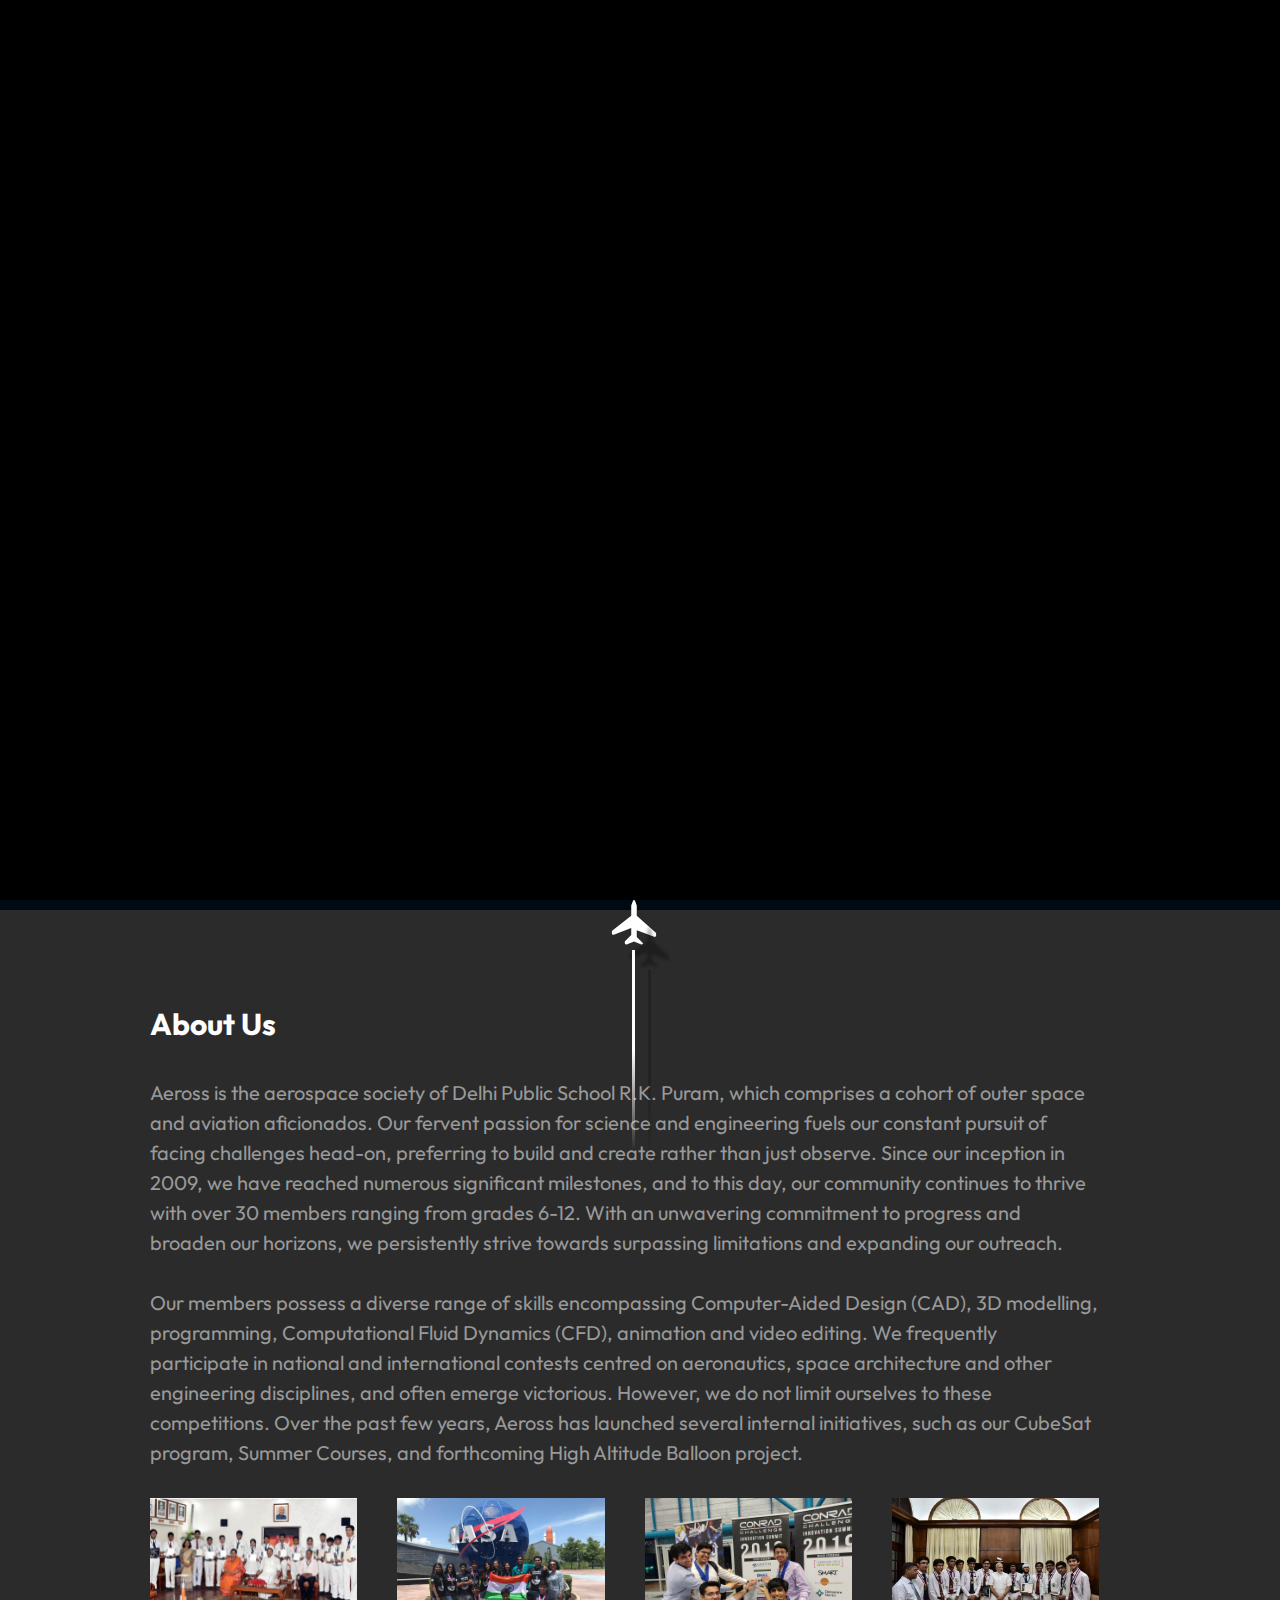
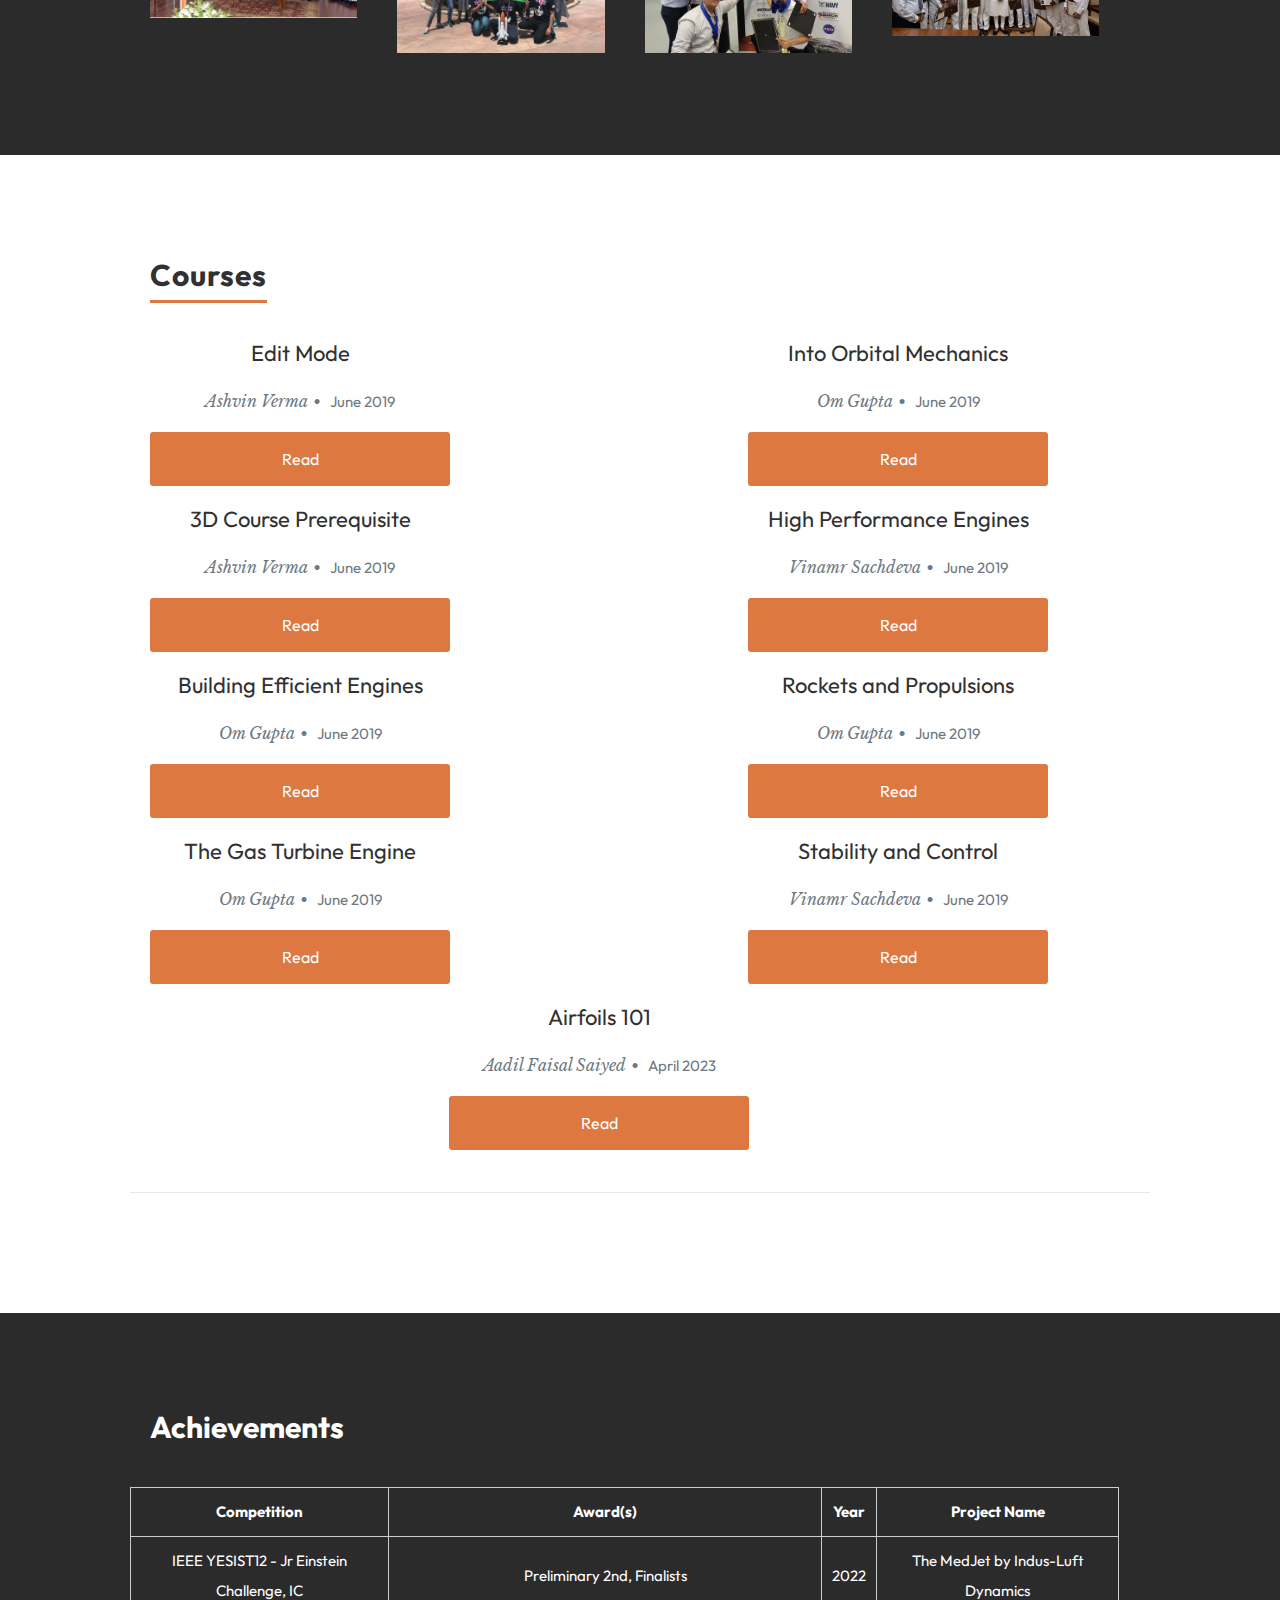
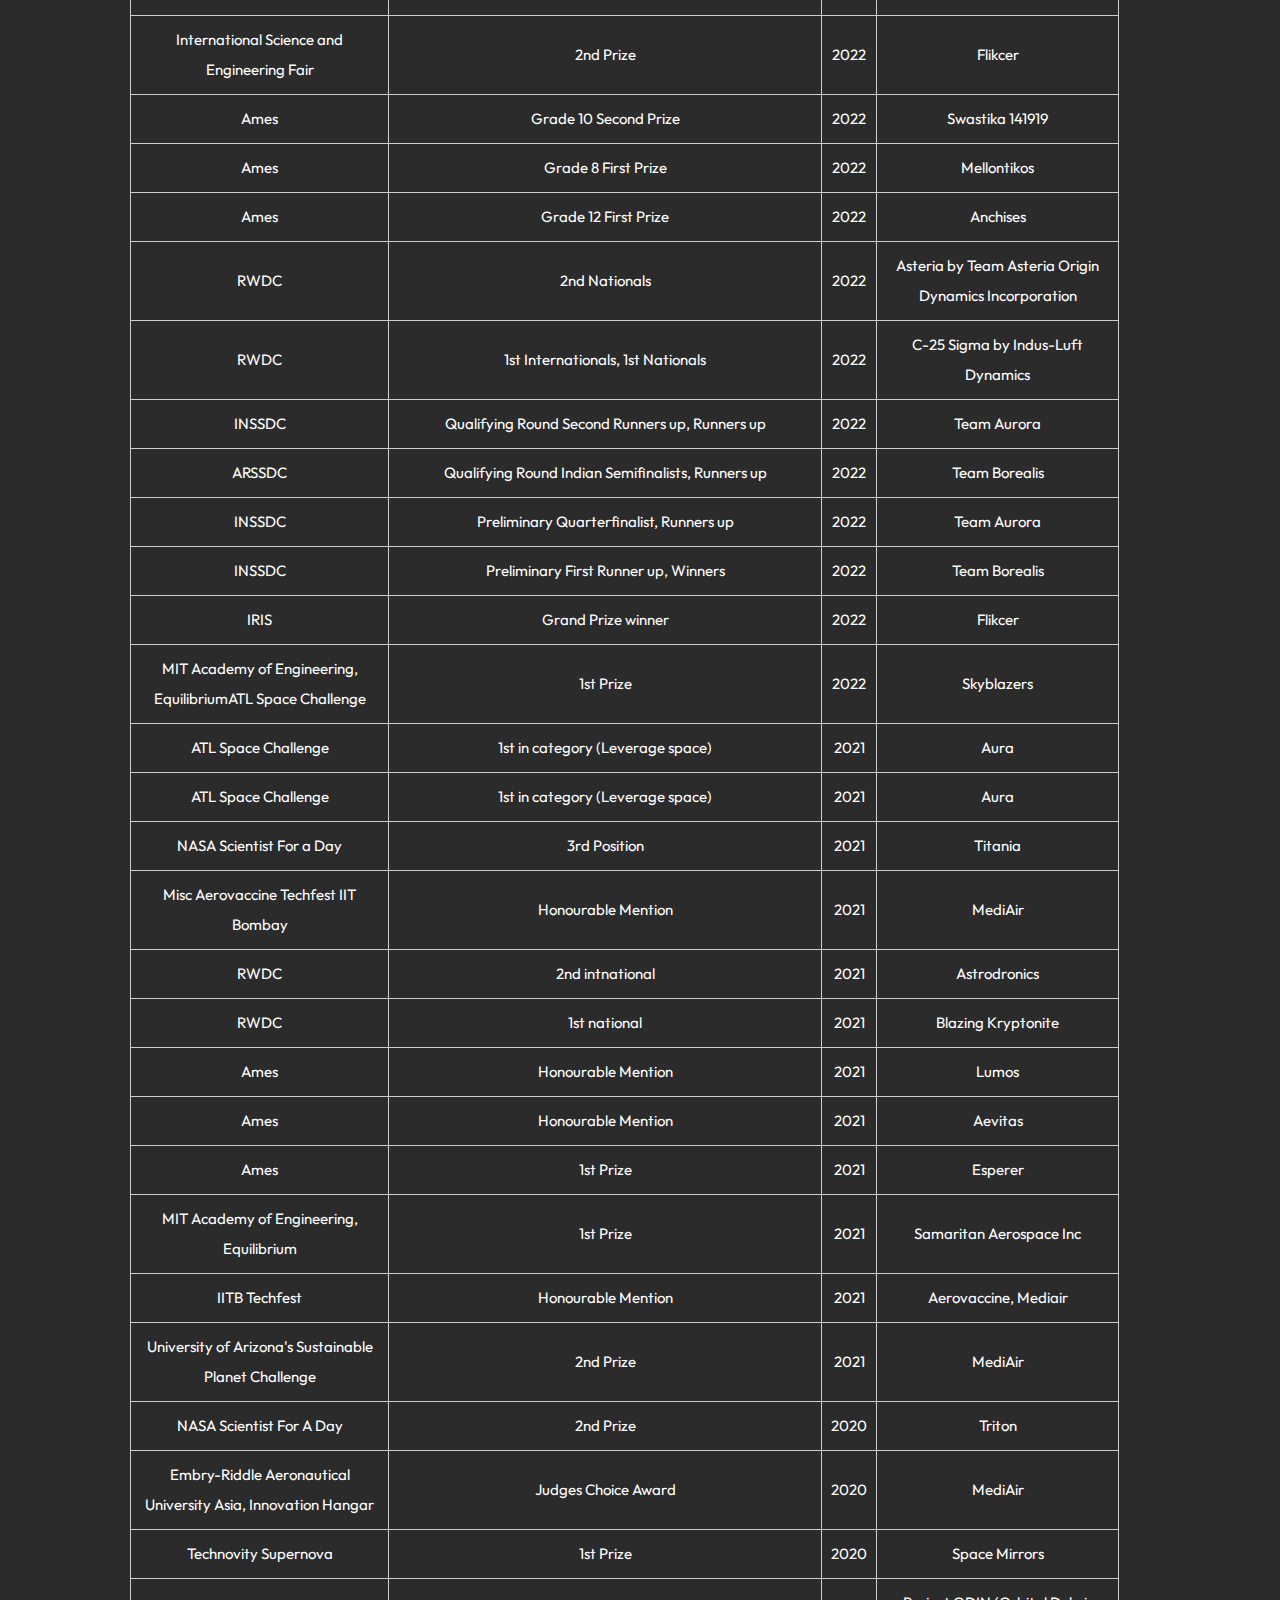
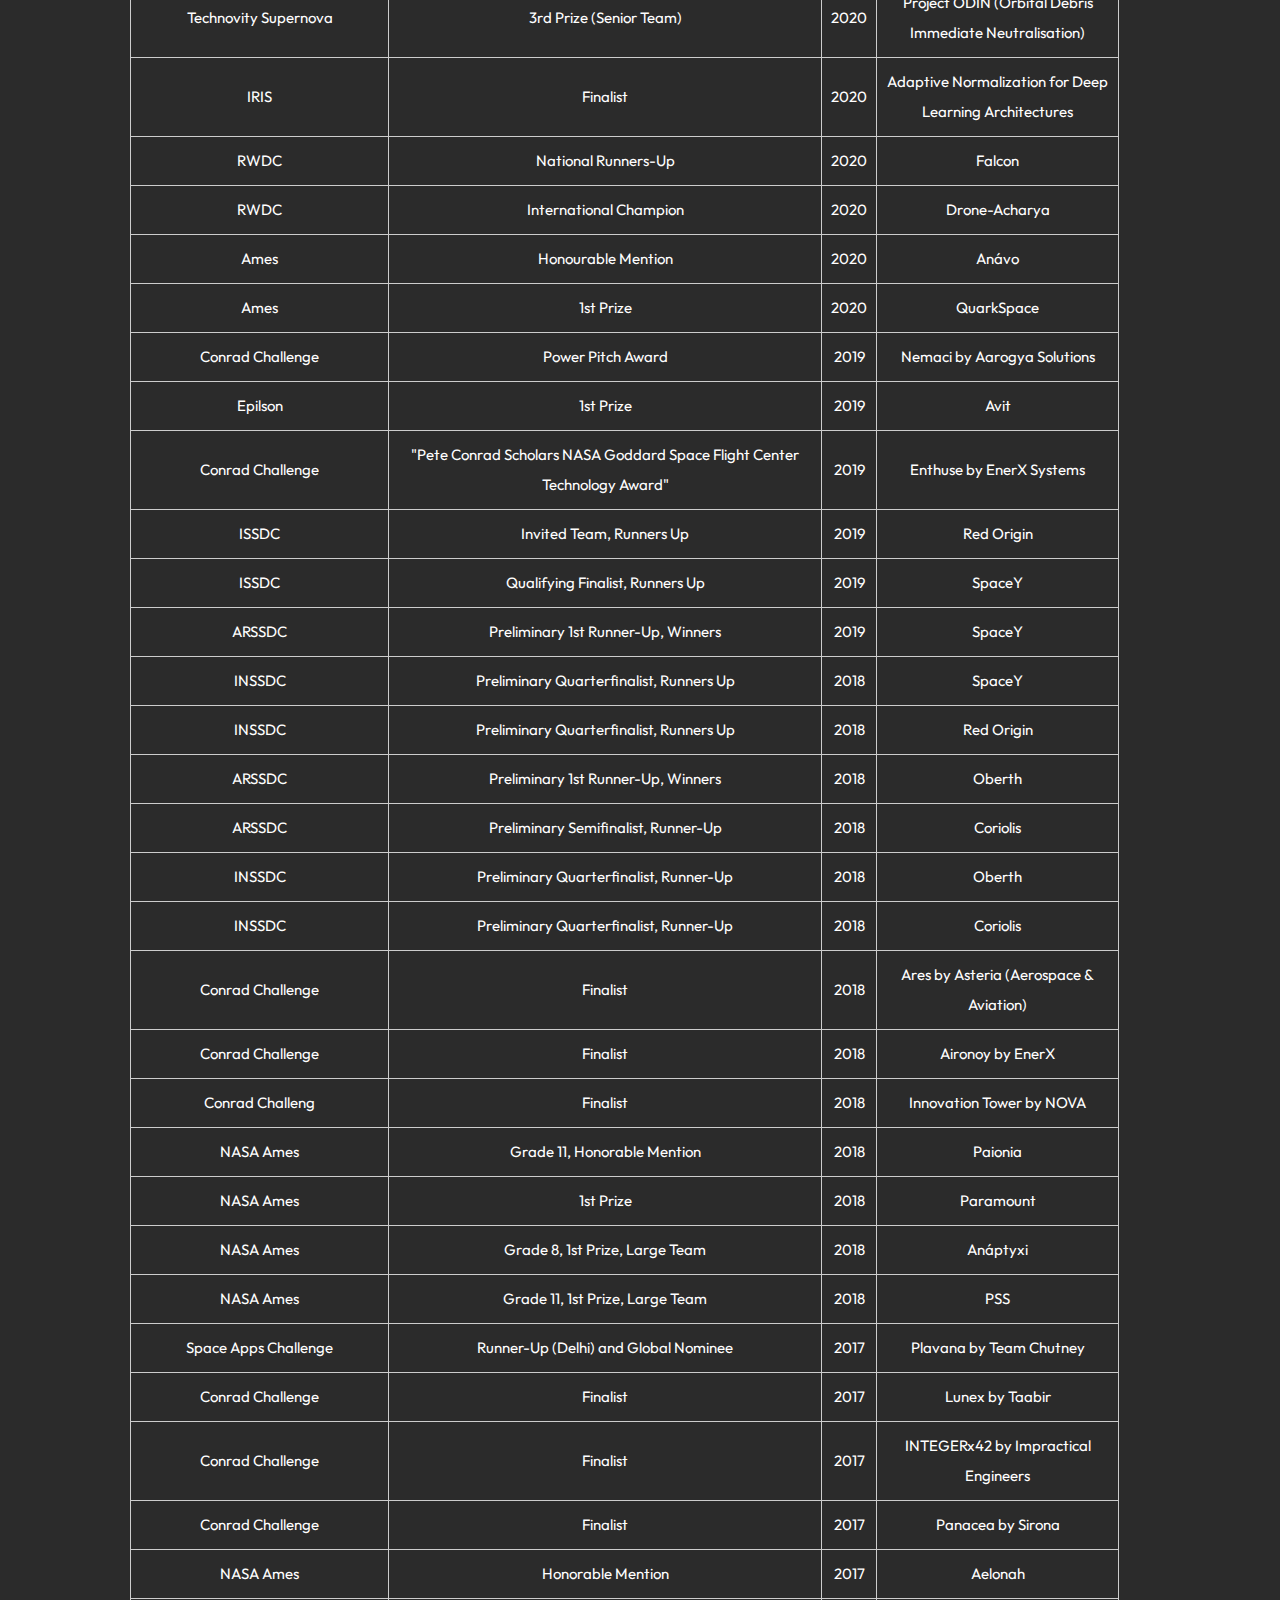
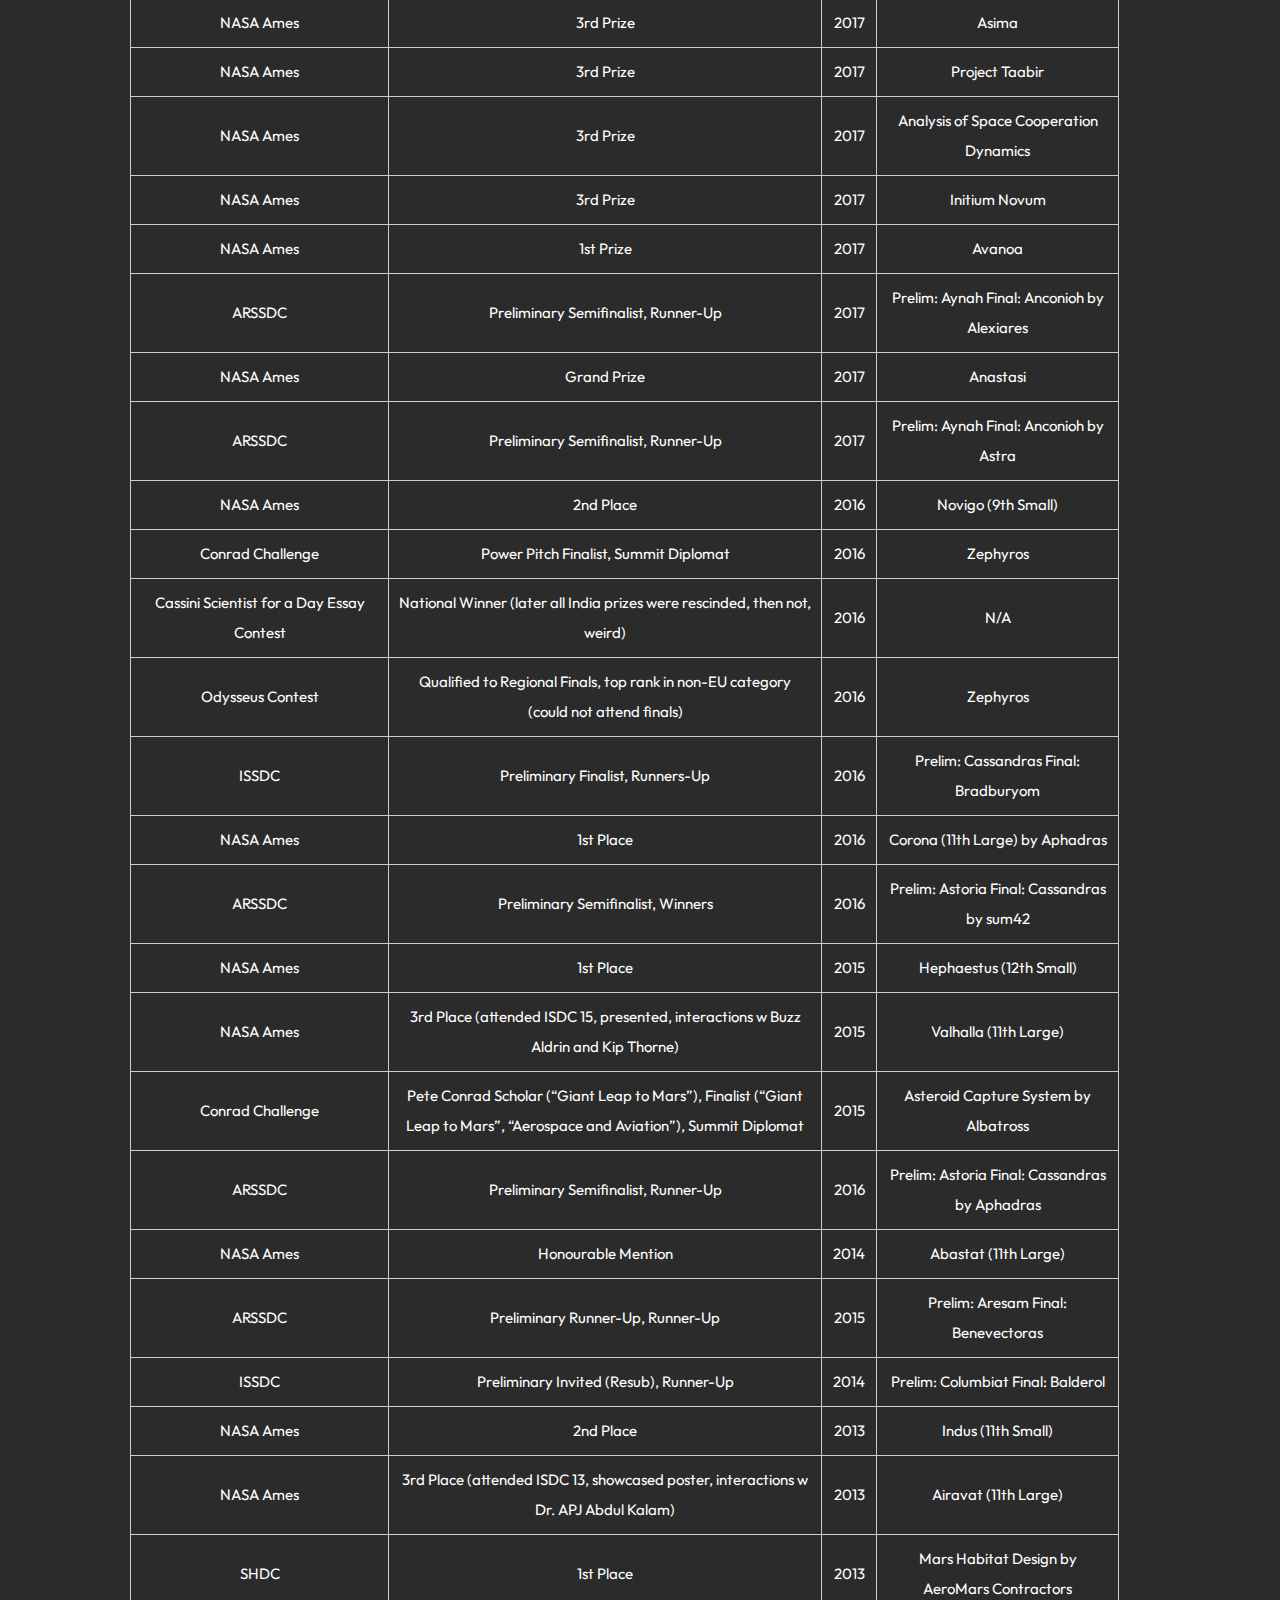
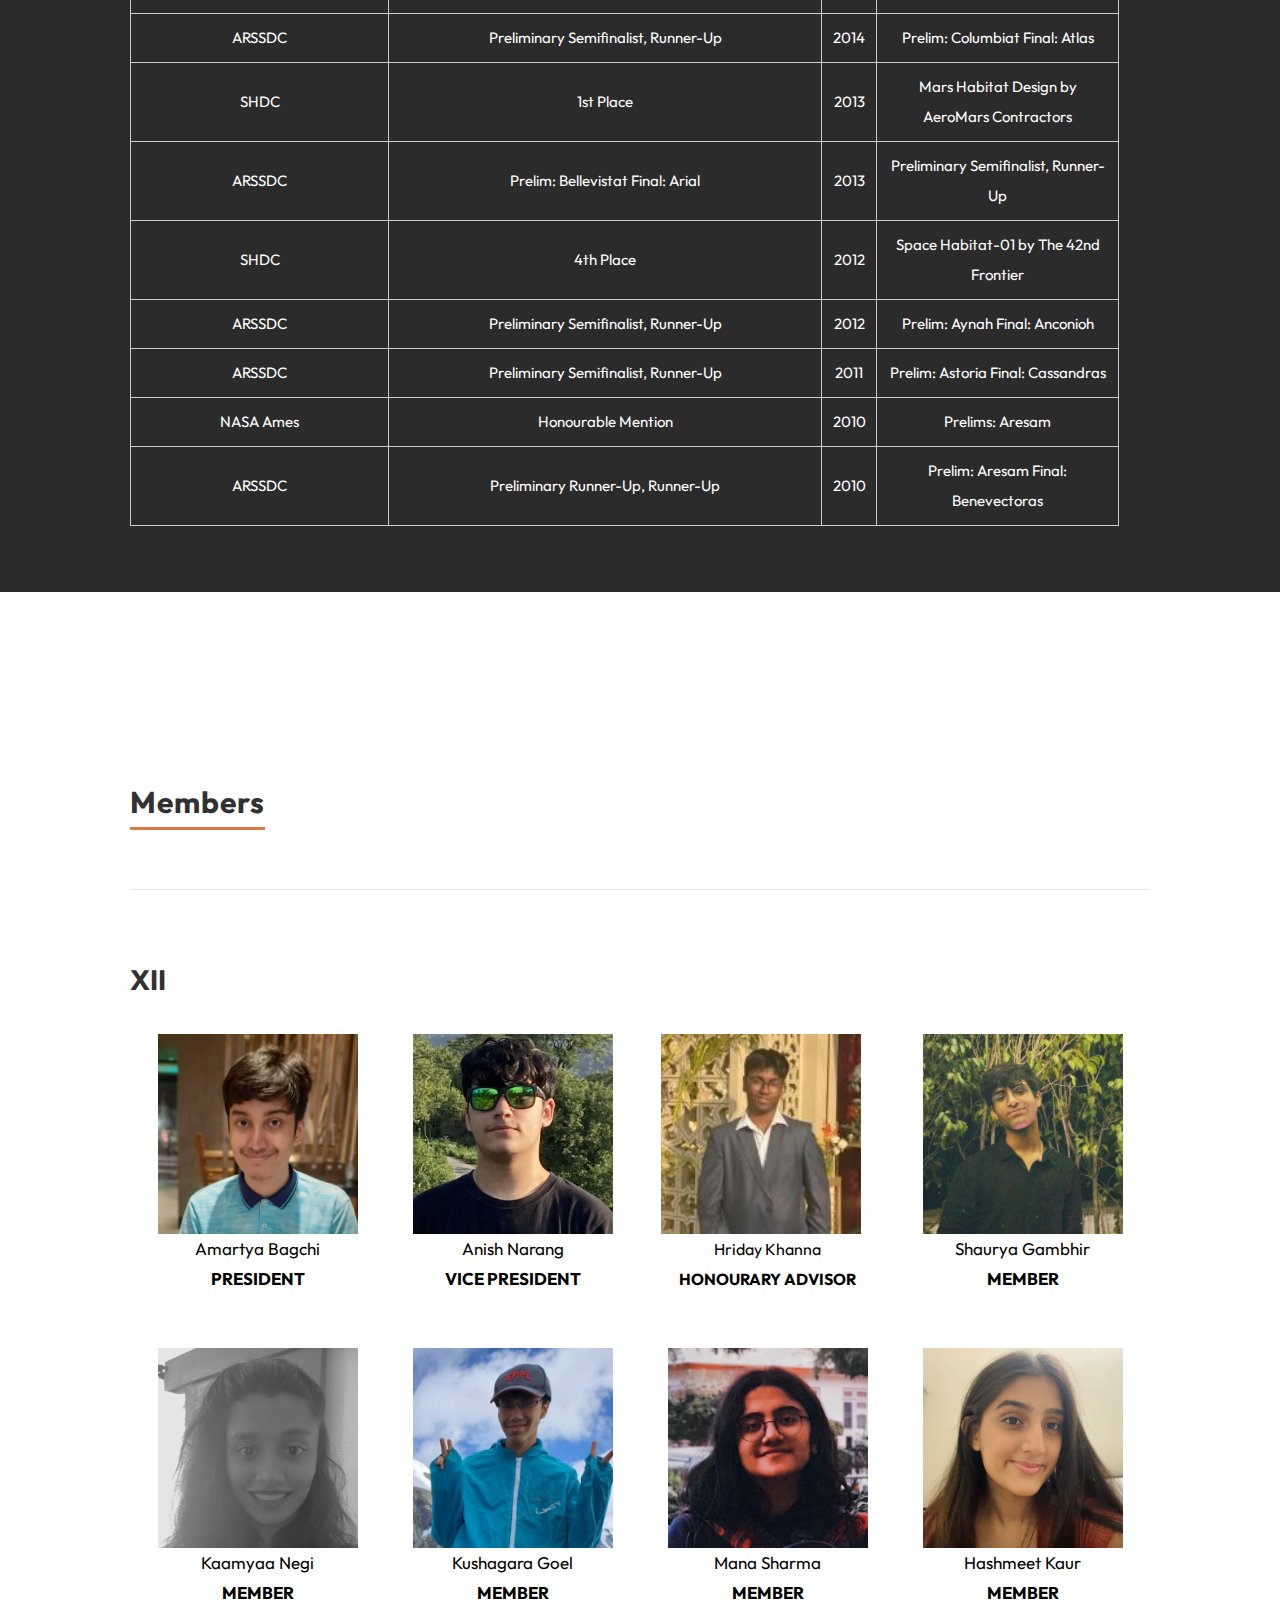
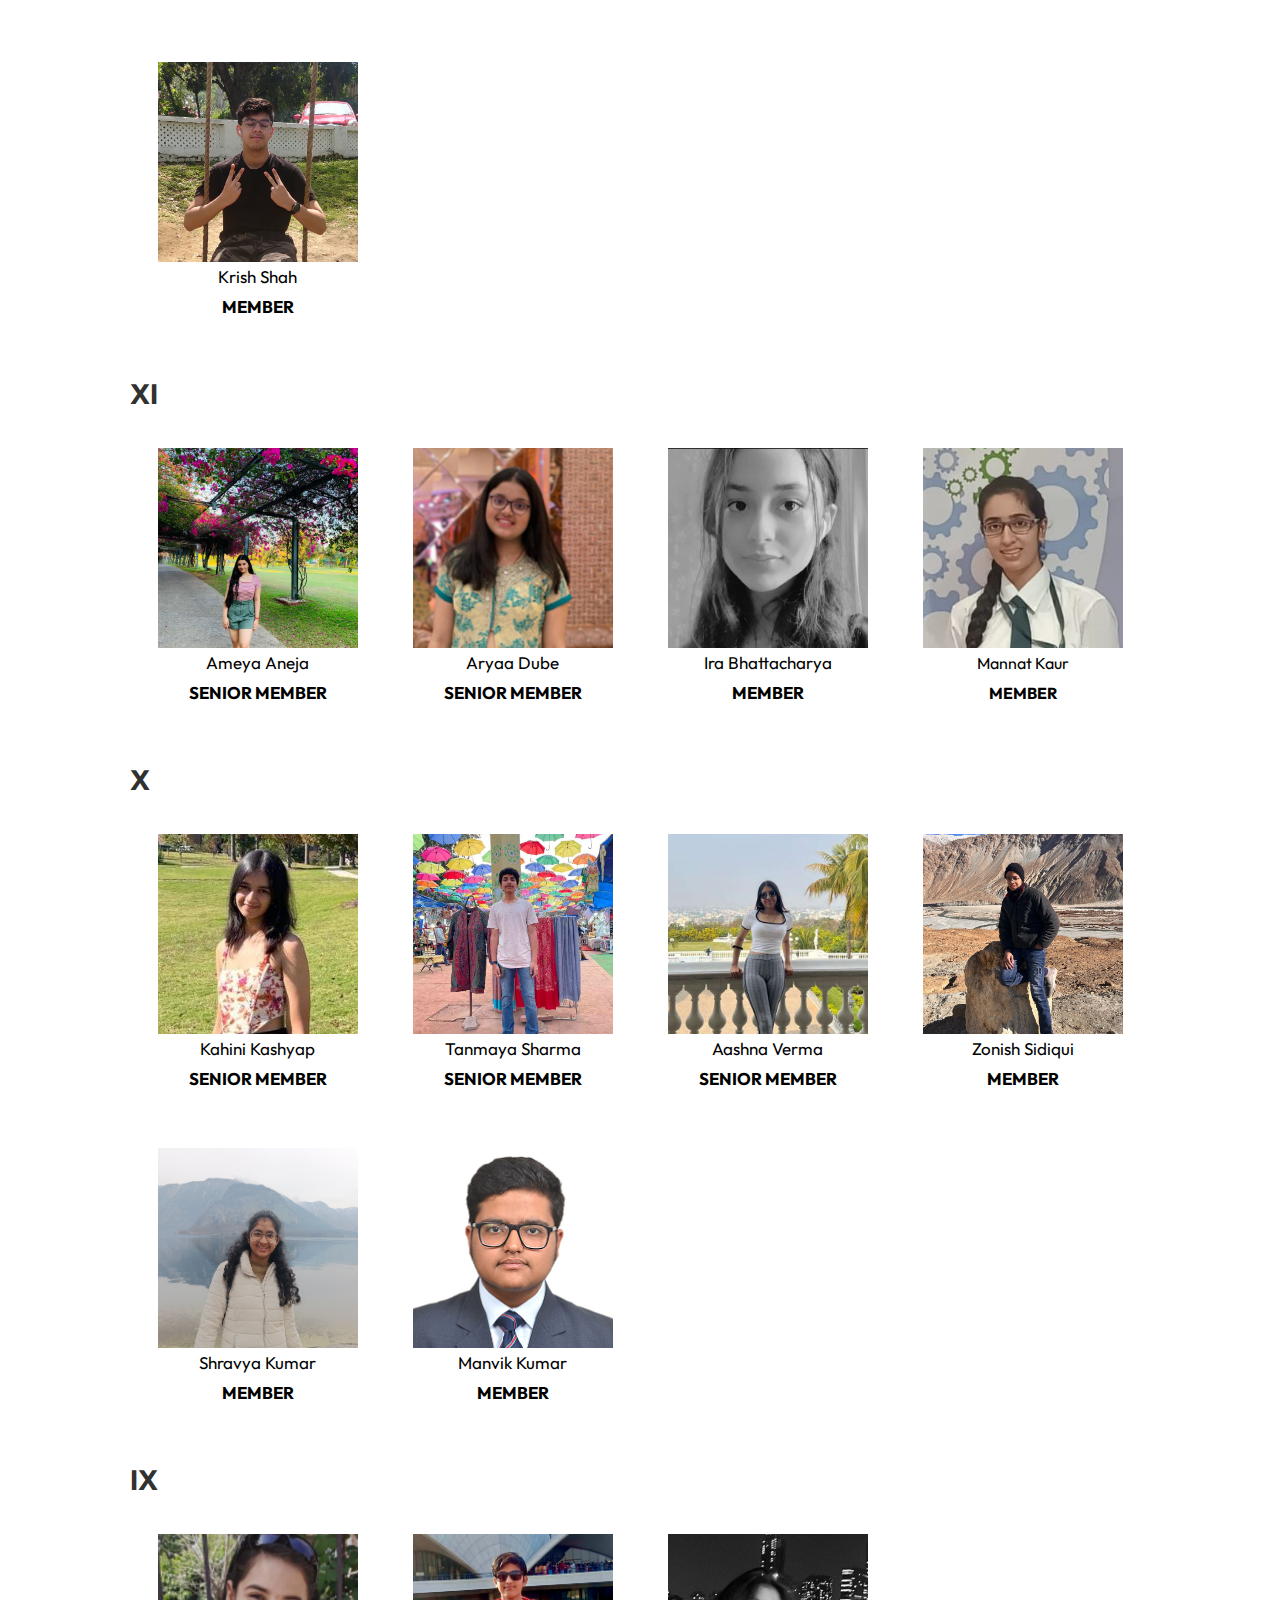
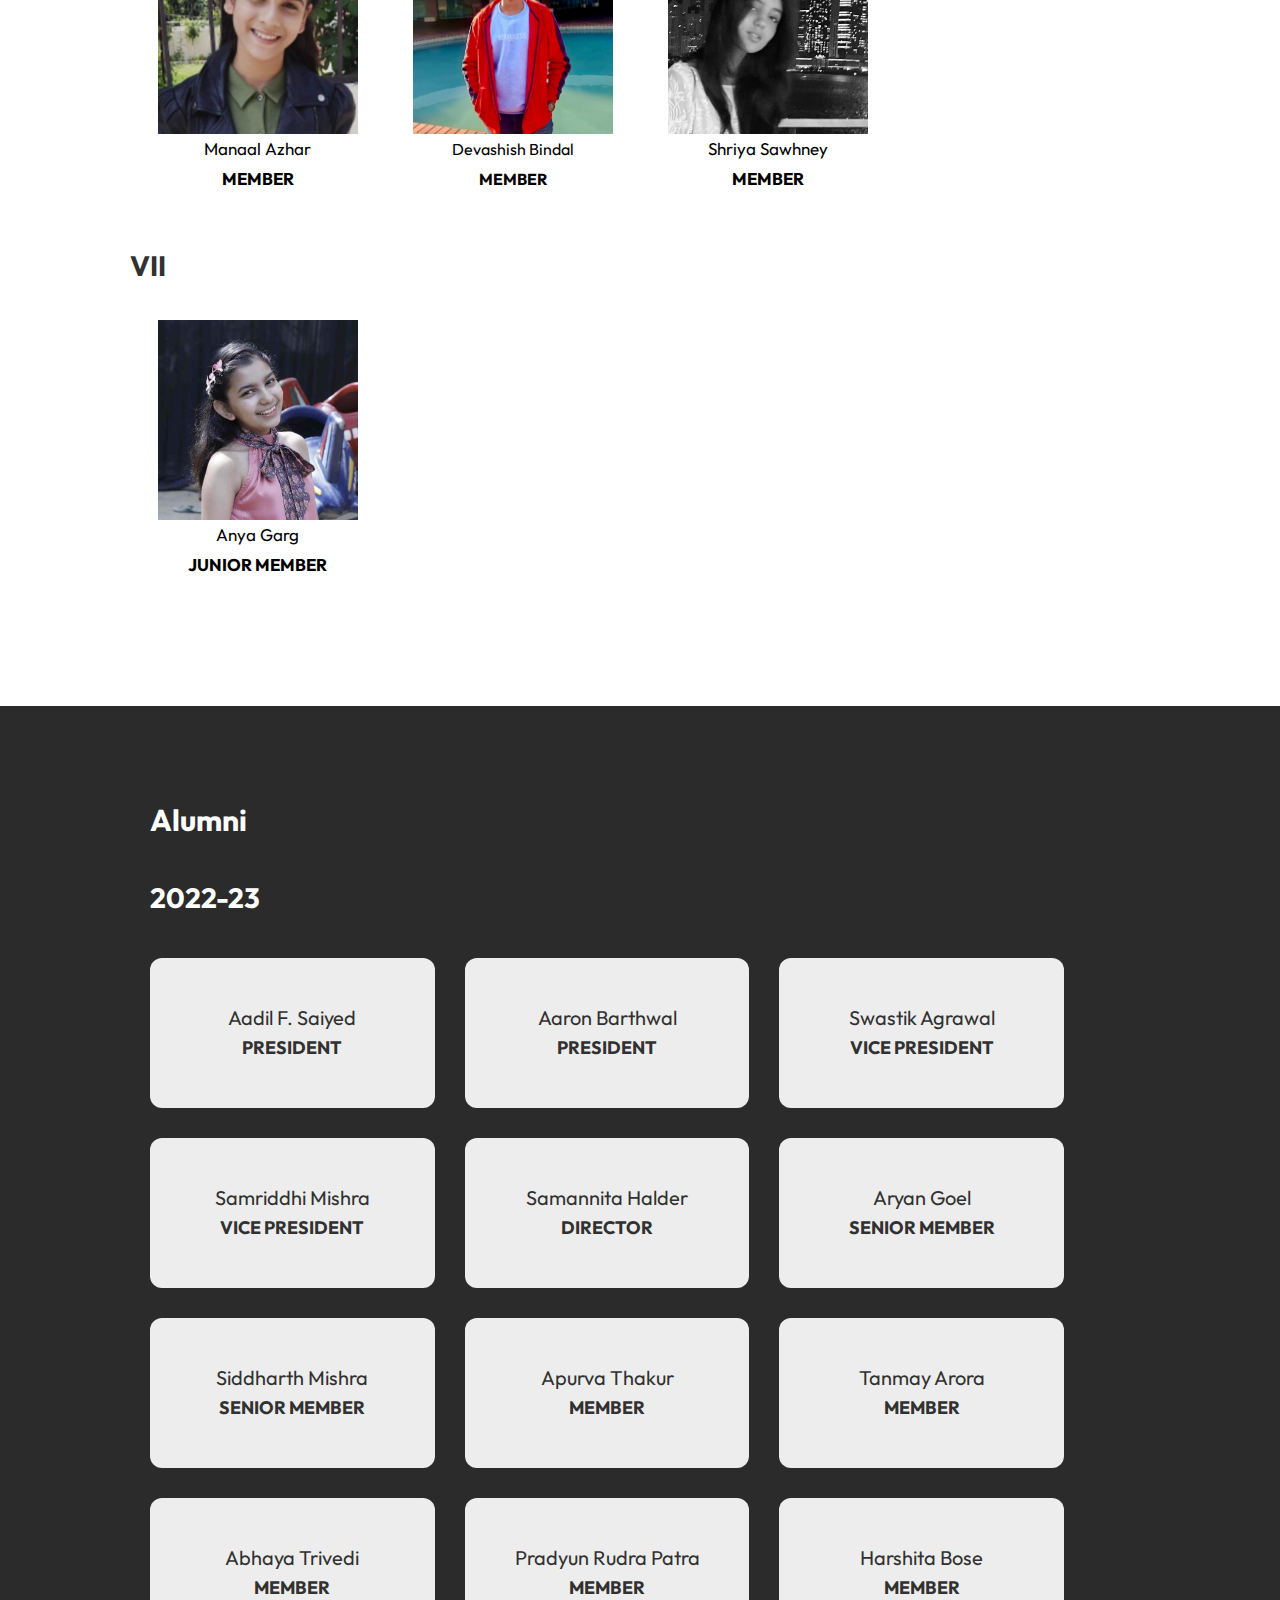
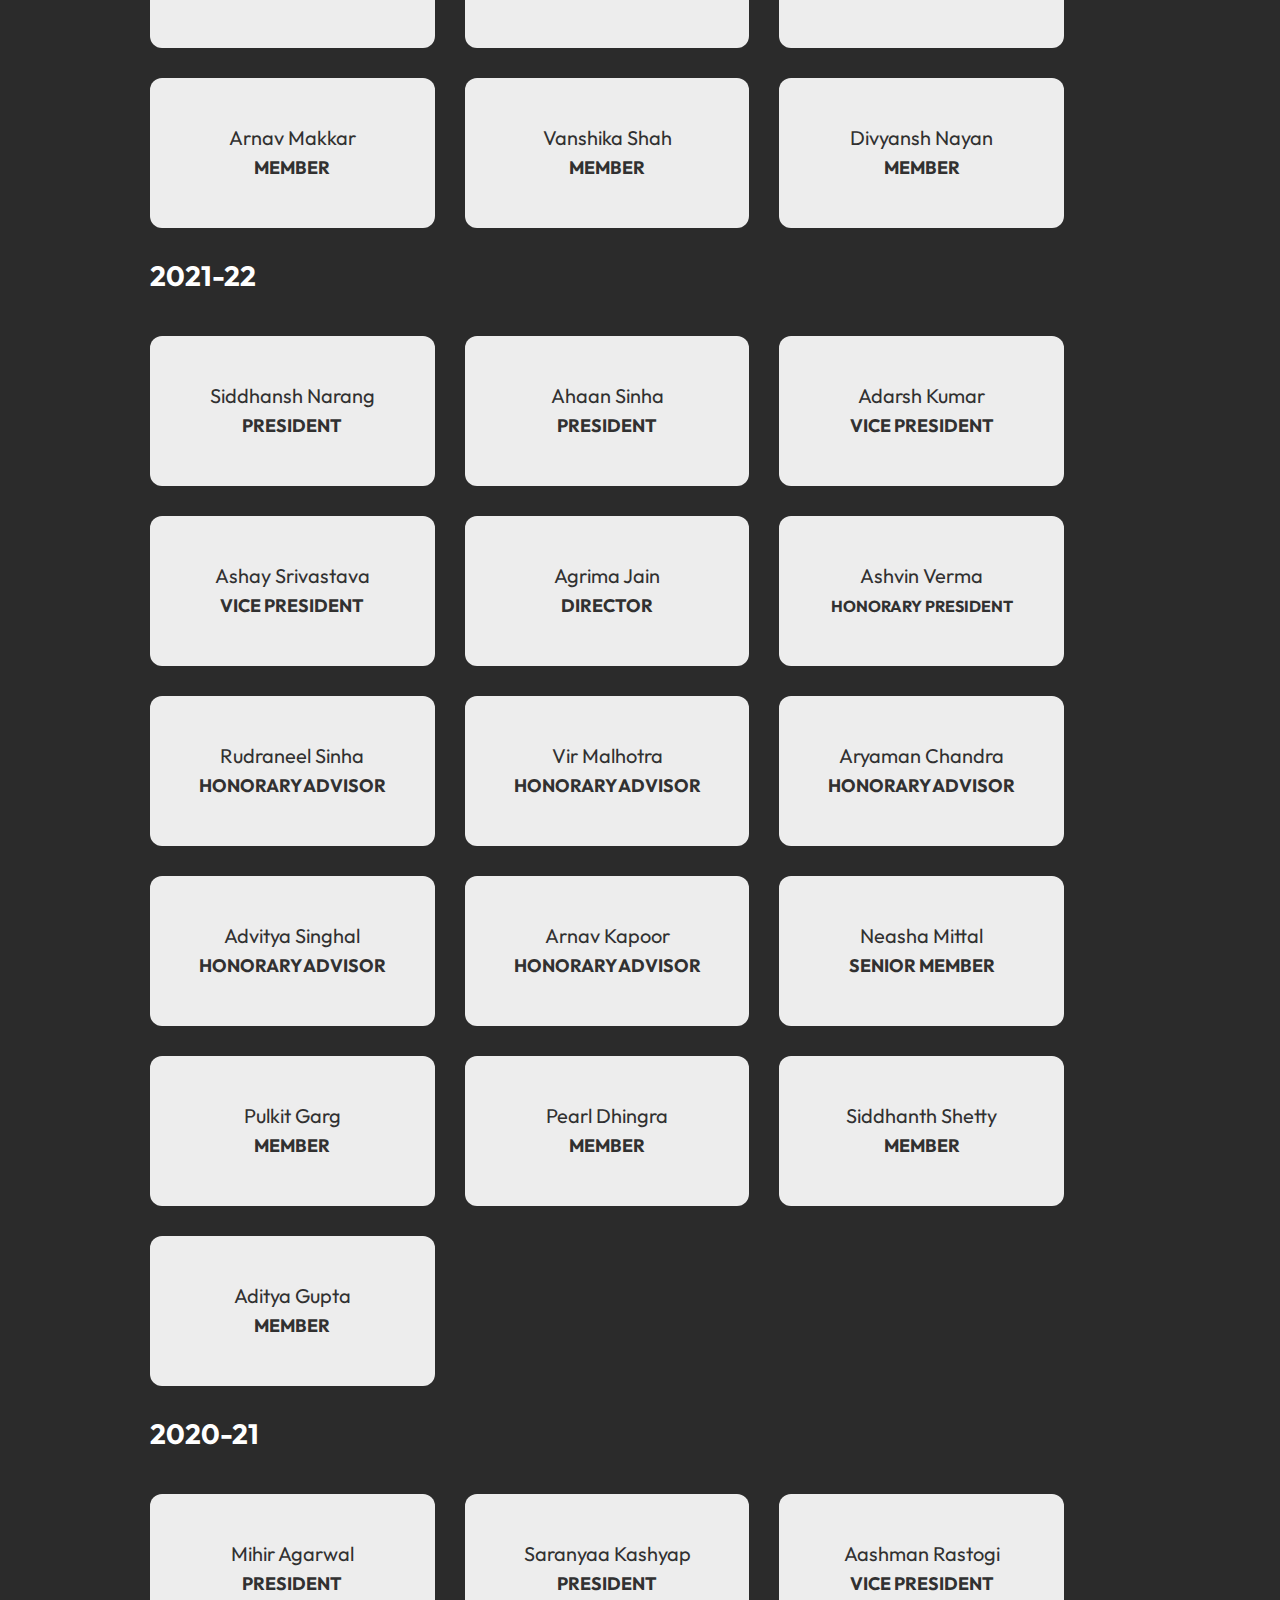
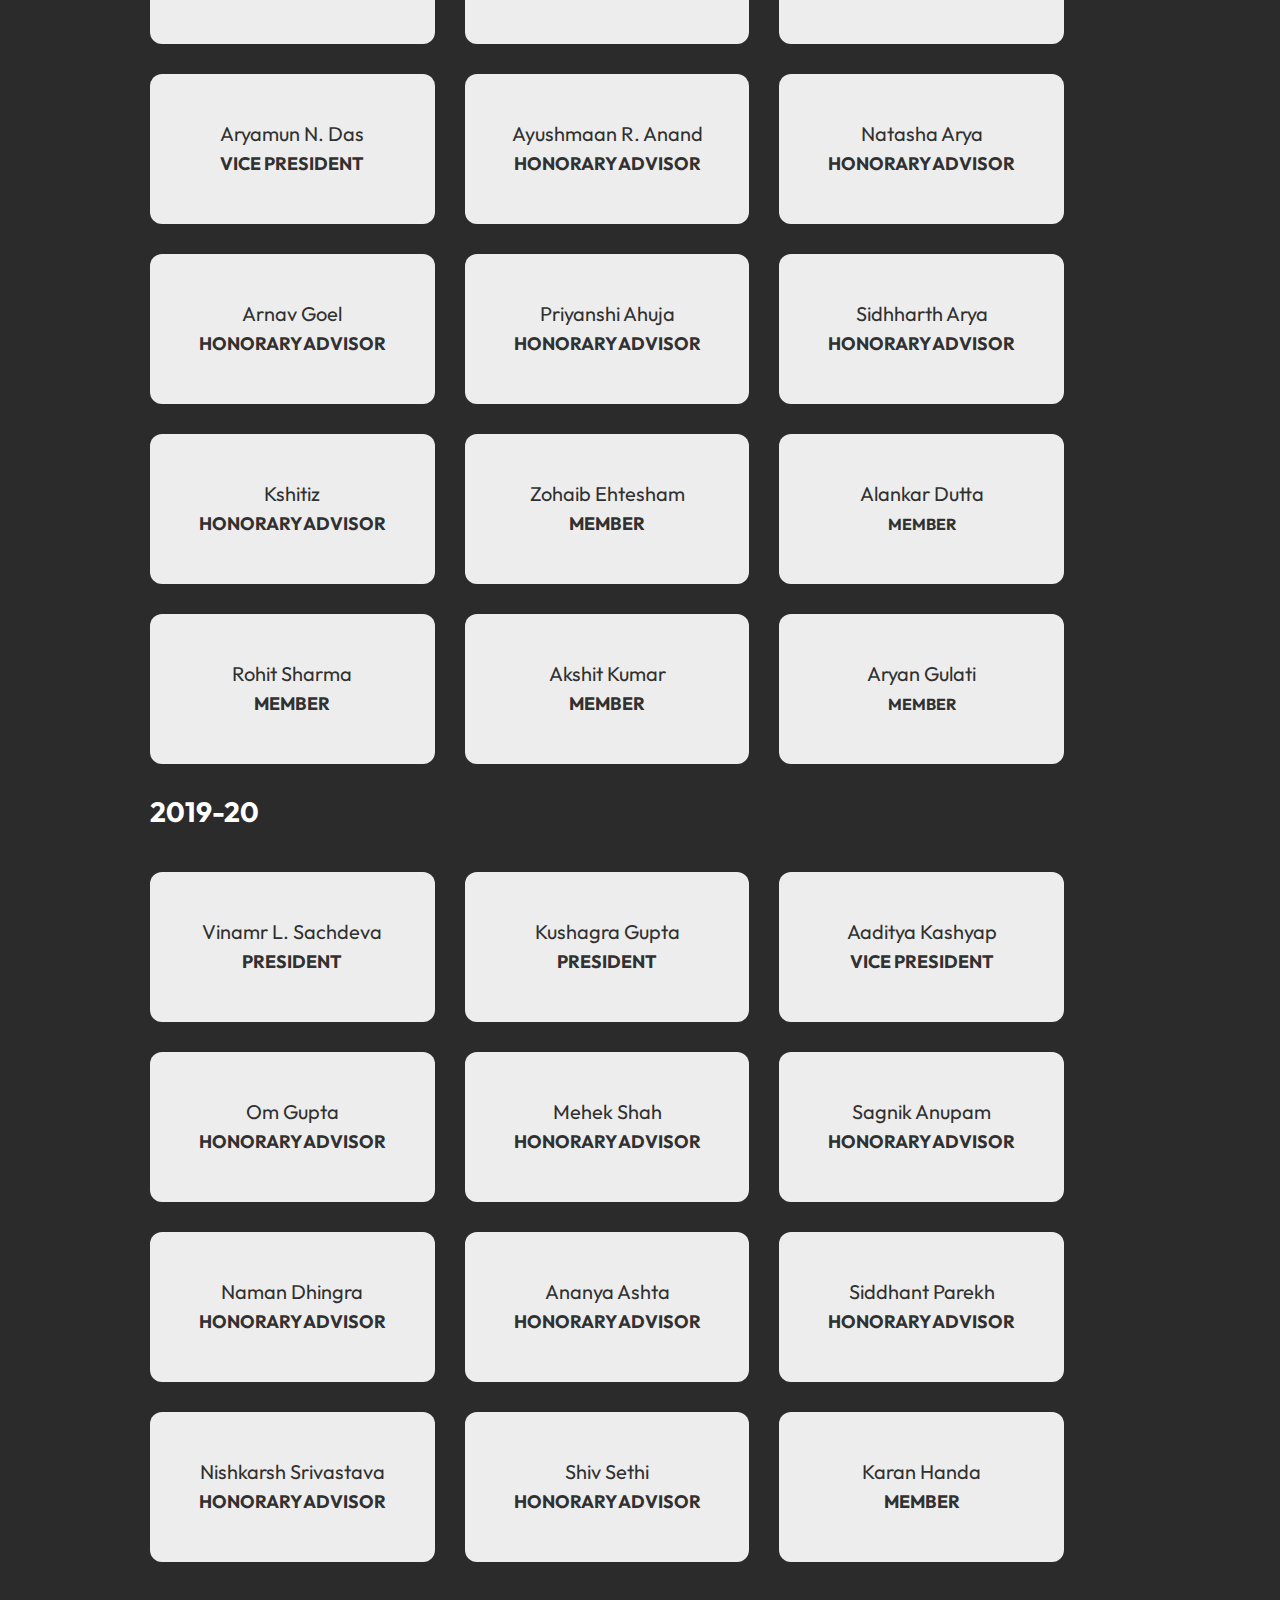
==== commit 7ec5b615: "Update 2.2.5" ====
--- a/index.html
+++ b/index.html
@@ -1067,7 +1067,7 @@
    </section> <!-- Achievement Section End-->
 
 
-   <!-- Member Section
+  <!-- Member Section
    ================================================== -->
    <section id="members">
 
@@ -1084,29 +1084,31 @@
             </section>
 
             <!-- members-wrapper -->
+          
+
             <div id="members-wrapper" class="bgrid-quarters s-bgrid-thirds cf">
                <h2 style="font-weight: bold;">XII</h2><br>
                <div class="columns members-item" id="memberimg">
                   <div class="item-wrap">
 
-                     <img alt="" src="members/Aaron Barthwal, Class 12, Executive.png">
+                     <img alt="" src="members/Amartya Bagchi, Class 12, Senior Member.png">
 
                      <div class="members-item-meta" style="text-align: center">
-                        <h6 style="color: black; ; font-size:16px;">Aaron Barthwal</h6>
-                        <h6 style="color: black;  ; font-size:16px;font-weight: bold;">PRESIDENT</h6>
-                     </div>
-
-                  </div>
+                        <h6 style="color: black; ;font-size:17px;">Amartya Bagchi</h6>
+                        <h6 style="color: black;  ;font-size:17px;font-weight: bold;">PRESIDENT</h6>
+                     </div>
+
+                  </div>
+
                </div> <!-- item end -->
 
                <div class="columns members-item" id="memberimg">
                   <div class="item-wrap">
-
-                     <img alt="" src="members/Aadil F. Saiyed, Class 12, Executive.png">
+                     <img alt="" src="members/AnishNarang12VicePresident.png">
 
                      <div class="members-item-meta" style="text-align: center">
-                        <h6 style="color: black; ; font-size:16px;">Aadil F. Saiyed</h6>
-                        <h6 style="color: black;  ; font-size:16px;font-weight: bold;">PRESIDENT</h6>
+                        <h6 style="color: black; ;font-size:17px;">Anish Narang</h6>
+                        <h6 style="color: black;  ;font-size:17px;font-weight: bold;">VICE PRESIDENT</h6>
                      </div>
 
                   </div>
@@ -1114,40 +1116,38 @@
                <div class="columns members-item" id="memberimg">
                   <div class="item-wrap">
 
-                     <img alt="" src="members/Samriddhi Mishra, Class 12, Executive.png">
+                     <img alt="" src="members/HridayKhanna12Honourary.Advisorpng.png">
 
                      <div class="members-item-meta" style="text-align: center">
-                        <h6 style="color: black; ; font-size:16px;">Samriddhi Mishra</h6>
-                        <h6 style="color: black;  ; font-size:16px;font-weight: bold;">VICE PRESIDENT</h6>
-                     </div>
-
-                  </div>
-               </div> <!-- item end -->
+                        <h6 style="color: black; ; font-size:16px;">Hriday Khanna</h6>
+                        <h6 style="color: black;  ; font-size:16px;font-weight: bold;">HONOURARY ADVISOR</h6>
+                     </div>
+
+                  </div>
+               </div> <!-- item end -->
+
 
                <div class="columns members-item" id="memberimg">
                   <div class="item-wrap">
 
-                     <img alt="" src="members/Swastik Agrawal, Class 12, Executive.png">
+                     <img alt="" src="members/Shaurya Gambhir, Class 12, Member.png">
 
                      <div class="members-item-meta" style="text-align: center">
-                        <h6 style="color: black; ; font-size:16px;">Swastik Agrawal</h6>
-                        <h6 style="color: black;  ; font-size:16px;font-weight: bold;">VICE PRESIDENT
-                        </h6>
-                     </div>
-
-                  </div>
-               </div> <!-- item end -->
-
-
+                        <h6 style="color: black; ;font-size:17px;">Shaurya Gambhir</h6>
+                        <h6 style="color: black;  ;font-size:17px;font-weight: bold;">MEMBER</h6>
+                     </div>
+
+                  </div>
+               </div> <!-- item end -->
 
                <div class="columns members-item" id="memberimg">
                   <div class="item-wrap">
 
-                     <img alt="" src="members/Samannita Halder, Class 12, Executive.png">
+                     <img alt="" src="members/Kaamya Negi, Class 11, Member.png">
 
                      <div class="members-item-meta" style="text-align: center">
-                        <h6 style="color: black; ; font-size:16px;">Samannita Halder</h6>
-                        <h6 style="color: black;  ; font-size:16px;font-weight: bold;">DIRECTOR</h6>
+                        <h6 style="color: black; ;font-size:17px;">Kaamyaa Negi</h6>
+                        <h6 style="color: black;  ;font-size:17px;font-weight: bold;">MEMBER</h6>
                      </div>
 
                   </div>
@@ -1156,173 +1156,43 @@
                <div class="columns members-item" id="memberimg">
                   <div class="item-wrap">
 
-                     <img alt="" src="members/Aryan Goel, Class 12, Member.png">
+                     <img alt="" src="members/Kushagra.jpeg">
 
                      <div class="members-item-meta" style="text-align: center">
-                        <h6 style="color: black; ;font-size:16px;">Aryan Goel</h6>
-                        <h6 style="color: black;  ;font-size:16px;font-weight: bold;">SENIOR MEMBER</h6>
-                     </div>
-
-                  </div>
-               </div> <!-- item end -->
+                        <h6 style="color: black; ;font-size:17px;">Kushagara Goel</h6>
+                        <h6 style="color: black;  ;font-size:17px;font-weight: bold;">MEMBER</h6>
+                     </div>
+
+                  </div>
+               </div> <!-- item end -->
+
+
+
                <div class="columns members-item" id="memberimg">
                   <div class="item-wrap">
 
-                     <img alt="" src="members/Siddharth Mishra, Class 12, Member.png">
+                     <img alt="" src="members/Mana Sharma, Class 11, Member.png">
 
                      <div class="members-item-meta" style="text-align: center">
-                        <h6 style="color: black; ;font-size:17px;">Siddharth Mishra</h6>
-                        <h6 style="color: black;  ;font-size:17px;font-weight: bold;">SENIOR MEMBER</h6>
-                     </div>
-
-                  </div>
-               </div> <!-- item end -->
-
-               
-               
+                        <h6 style="color: black; ;font-size:17px;">Mana Sharma</h6>
+                        <h6 style="color: black;  ;font-size:17px;font-weight: bold;">MEMBER</h6>
+                     </div>
+
+                  </div>
+               </div> <!-- item end -->
+
                <div class="columns members-item" id="memberimg">
                   <div class="item-wrap">
 
-                     <img alt="" src="members/Apurva Thakur, Class 12, Member.jpeg">
-
-                     <div class="members-item-meta" style="text-align: center">
-                        <h6 style="color: black; ; font-size:16px;">Apurva Thakur</h6>
-                        <h6 style="color: black;  ; font-size:16px;font-weight: bold;">MEMBER</h6>
-                     </div>
-
-                  </div>
-               </div> <!-- item end -->
-               <div class="columns members-item" id="memberimg">
-                  <div class="item-wrap">
-
-                     <img alt="" src="members/Tanmay Arora, Class 12, Executive.png">
-
-                     <div class="members-item-meta" style="text-align: center">
-                        <h6 style="color: black; ; font-size:16px;">Tanmay Arora</h6>
-                        <h6 style="color: black;  ; font-size:16px;font-weight: bold;">MEMBER</h6>
-                     </div>
-
-                  </div>
-               </div> <!-- item end -->
-               <div class="columns members-item" id="memberimg">
-                  <div class="item-wrap">
-
-                     <img alt="" src="members/Abhaya Trivedi, Class 12, Member.png">
-
-                     <div class="members-item-meta" style="text-align: center">
-                        <h6 style="color: black; ;font-size:17px;">Abhaya Trivedi</h6>
-                        <h6 style="color: black;  ;font-size:17px;font-weight: bold;">MEMBER</h6>
-                     </div>
-
-                  </div>
-               </div> <!-- item end -->
-
-               <div class="columns members-item" id="memberimg">
-                  <div class="item-wrap">
-
-                     <img alt="" src="members/Pradyun Rudra Patra, Class 12, Member.png">
-
-                     <div class="members-item-meta" style="text-align: center">
-                        <h6 style="color:black;  ;font-size:17px;">Pradyun Rudra Patra</h6>
-                        <h6 style="color:black;  ;font-size:17px;font-weight: bold;">MEMBER</h6>
-                     </div>
-
-                  </div>
-               </div> <!-- item end -->
-               <div class="columns members-item" id="memberimg">
-                  <div class="item-wrap">
-
-                     <img alt="" src="members/Harshita Bose, Class 12, Member.png">
-
-                     <div class="members-item-meta" style="text-align: center">
-                        <h6 style="color: black; ;font-size:17px;">Harshita Bose</h6>
-                        <h6 style="color: black;  ;font-size:17px;font-weight: bold;">MEMBER</h6>
-                     </div>
-
-                  </div>
-               </div> <!-- item end -->
-               <div class="columns members-item" id="memberimg">
-                  <div class="item-wrap">
-
-                     <img alt="" src="members/Arnav Makkar, Class 12, Member.png">
-
-                     <div class="members-item-meta" style="text-align: center">
-                        <h6 style="color: black; ;font-size:17px;">Arnav Makkar</h6>
-                        <h6 style="color: black;  ;font-size:17px;font-weight: bold;">MEMBER</h6>
-                     </div>
-
-                  </div>
-               </div> <!-- item end -->
-
-               <div class="columns members-item" id="memberimg">
-                  <div class="item-wrap">
-
-                     <img alt="" src="members/Vanshika Shah, Class 12, Member.png">
-
-                     <div class="members-item-meta" style="text-align: center">
-                        <h6 style="color: black; ; font-size:16px;">Vanshika Shah</h6>
-                        <h6 style="color: black;  ; font-size:16px;font-weight: bold;">MEMBER</h6>
-                     </div>
-
-                  </div>
-               </div> <!-- item end -->
-
-
-               <div class="columns members-item" id="memberimg">
-                  <div class="item-wrap">
-
-                     <img alt="" src="members/Divyansh Nayan, Class 12, Member.png">
-
-                     <div class="members-item-meta" style="text-align: center">
-                        <h6 style="color: black; ;font-size:17px;">Divyansh Nayan</h6>
-                        <h6 style="color: black;  ;font-size:17px;font-weight: bold;">MEMBER</h6>
-                     </div>
-
-                  </div>
-               </div> <!-- item end -->
-
-            </div><!-- members-wrapper end -->
-
-            <div id="members-wrapper" class="bgrid-quarters s-bgrid-thirds cf">
-               <h2 style="font-weight: bold;">XI</h2><br>
-               <div class="columns members-item" id="memberimg">
-                  <div class="item-wrap">
-
-                     <img alt="" src="members/Amartya Bagchi, Class 12, Senior Member.png">
-
-                     <div class="members-item-meta" style="text-align: center">
-                        <h6 style="color: black; ;font-size:17px;">Amartya Bagchi</h6>
-                        <h6 style="color: black;  ;font-size:17px;font-weight: bold;">SENIOR MEMBER</h6>
-                     </div>
-
-                  </div>
-                  
-               </div> <!-- item end -->
-
-               <div class="columns members-item" id="memberimg">
-                  <div class="item-wrap">
                      <img alt="" src="members/Hashmeet Kaur, Grade 12, Member.png">
 
                      <div class="members-item-meta" style="text-align: center">
                         <h6 style="color: black; ;font-size:17px;">Hashmeet Kaur</h6>
-                        <h6 style="color: black;  ;font-size:17px;font-weight: bold;">SENIOR MEMBER</h6>
-                     </div>
-
-                  </div>
-               </div> <!-- item end -->
-               <div class="columns members-item" id="memberimg">
-                  <div class="item-wrap">
-
-                     <img alt="" src="members/Shaurya Gambhir, Class 12, Member.png">
-
-                     <div class="members-item-meta" style="text-align: center">
-                        <h6 style="color: black; ; font-size:16px;">Shaurya Gambhir</h6>
-                        <h6 style="color: black;  ; font-size:16px;font-weight: bold;">MEMBER</h6>
-                     </div>
-
-                  </div>
-               </div> <!-- item end -->
-
+                        <h6 style="color: black;  ;font-size:17px;font-weight: bold;">MEMBER</h6>
+                     </div>
+
+                  </div>
+               </div> <!-- item end -->
 
                <div class="columns members-item" id="memberimg">
                   <div class="item-wrap">
@@ -1337,14 +1207,20 @@
                   </div>
                </div> <!-- item end -->
 
+            </div>
+
+            <!-- members-wrapper -->
+            <div id="members-wrapper" class="bgrid-quarters s-bgrid-thirds cf">
+               <h2 style="font-weight: bold;">XI</h2><br>
+
                <div class="columns members-item" id="memberimg">
                   <div class="item-wrap">
 
-                     <img alt="" src="members/Mana Sharma, Class 11, Member.png">
+                     <img alt="" src="members/Ameya Aneja, Class 10, Member.jpeg">
 
                      <div class="members-item-meta" style="text-align: center">
-                        <h6 style="color: black; ;font-size:17px;">Mana Sharma</h6>
-                        <h6 style="color: black;  ;font-size:17px;font-weight: bold;">MEMBER</h6>
+                        <h6 style="color: black; ;font-size:17px;">Ameya Aneja</h6>
+                        <h6 style="color: black;  ;font-size:17px;font-weight: bold;">SENIOR MEMBER</h6>
                      </div>
 
                   </div>
@@ -1353,46 +1229,54 @@
                <div class="columns members-item" id="memberimg">
                   <div class="item-wrap">
 
-                     <img alt="" src="members/Kushagra.jpeg">
+                     <img alt="" src="members/Aryaa Dube, Class 10, Member.png">
 
                      <div class="members-item-meta" style="text-align: center">
-                        <h6 style="color: black; ;font-size:17px;">Kushagara Goel</h6>
-                        <h6 style="color: black;  ;font-size:17px;font-weight: bold;">MEMBER</h6>
-                     </div>
-
-                  </div>
-               </div> <!-- item end -->
-
-             
+                        <h6 style="color: black; ;font-size:17px;">Aryaa Dube</h6>
+                        <h6 style="color: black;  ;font-size:17px;font-weight: bold;">SENIOR MEMBER</h6>
+                     </div>
+
+                  </div>
+               </div> <!-- item end -->
 
                <div class="columns members-item" id="memberimg">
                   <div class="item-wrap">
 
-                     <img alt="" src="members/Kaamya Negi, Class 11, Member.png">
+                     <img alt="" src="members/Ira Bhattacharya, Class 10, Member.jpg">
 
                      <div class="members-item-meta" style="text-align: center">
-                        <h6 style="color: black; ;font-size:17px;">Kaamyaa Negi</h6>
+                        <h6 style="color: black; ;font-size:17px;">Ira Bhattacharya</h6>
                         <h6 style="color: black;  ;font-size:17px;font-weight: bold;">MEMBER</h6>
                      </div>
 
                   </div>
                </div> <!-- item end -->
-
-
-            </div>
+               <div class="columns members-item" id="memberimg">
+                  <div class="item-wrap">
+
+                     <img alt="" src="members/Mannat_Kaur_10_A.jpeg">
+
+                     <div class="members-item-meta" style="text-align: center">
+                        <h6 style="color: black; ; font-size:16px;">Mannat Kaur</h6>
+                        <h6 style="color: black;  ; font-size:16px;font-weight: bold;">MEMBER</h6>
+                     </div>
+
+                  </div>
+               </div> <!-- item end -->
+
+            </div><!-- members-wrapper end -->
 
             <!-- members-wrapper -->
             <div id="members-wrapper" class="bgrid-quarters s-bgrid-thirds cf">
                <h2 style="font-weight: bold;">X</h2><br>
-
                <div class="columns members-item" id="memberimg">
                   <div class="item-wrap">
 
-                     <img alt="" src="members/Ameya Aneja, Class 10, Member.jpeg">
+                     <img alt="" src="members/Kahini Kashyap, Class 9, Member.png">
 
                      <div class="members-item-meta" style="text-align: center">
-                        <h6 style="color: black; ;font-size:17px;">Ameya Aneja</h6>
-                        <h6 style="color: black;  ;font-size:17px;font-weight: bold;">MEMBER</h6>
+                        <h6 style="color: black; ;font-size:17px;">Kahini Kashyap</h6>
+                        <h6 style="color: black;  ;font-size:17px;font-weight: bold;">SENIOR MEMBER</h6>
                      </div>
 
                   </div>
@@ -1401,11 +1285,11 @@
                <div class="columns members-item" id="memberimg">
                   <div class="item-wrap">
 
-                     <img alt="" src="members/Aryaa Dube, Class 10, Member.png">
+                     <img alt="" src="members/Tanmaya Sharma, Class 10F, Member.png">
 
                      <div class="members-item-meta" style="text-align: center">
-                        <h6 style="color: black; ;font-size:17px;">Aryaa Dube</h6>
-                        <h6 style="color: black;  ;font-size:17px;font-weight: bold;">MEMBER</h6>
+                        <h6 style="color: black; ;font-size:17px;">Tanmaya Sharma</h6>
+                        <h6 style="color: black;  ;font-size:17px;font-weight: bold;">SENIOR MEMBER</h6>
                      </div>
 
                   </div>
@@ -1414,134 +1298,69 @@
                <div class="columns members-item" id="memberimg">
                   <div class="item-wrap">
 
-                     <img alt="" src="members/Ira Bhattacharya, Class 10, Member.jpg">
+                     <img alt="" src="members/Aashna Verma, Class 10, Member.png">
 
                      <div class="members-item-meta" style="text-align: center">
-                        <h6 style="color: black; ;font-size:17px;">Ira Bhattacharya</h6>
-                        <h6 style="color: black;  ;font-size:17px;font-weight: bold;">MEMBER</h6>
-                     </div>
-
-                  </div>
-               </div> <!-- item end -->
+                        <h6 style="color: black; ;font-size:17px;">Aashna Verma</h6>
+                        <h6 style="color: black;  ;font-size:17px;font-weight: bold;">SENIOR MEMBER</h6>
+                     </div>
+
+                  </div>
+               </div> <!-- item end -->
+
+             
+
                <div class="columns members-item" id="memberimg">
                   <div class="item-wrap">
 
-                     <img alt="" src="members/Mannat_Kaur_10_A.jpeg">
+                     <img alt="" src="members/Zonish.jpg">
 
                      <div class="members-item-meta" style="text-align: center">
-                        <h6 style="color: black; ; font-size:16px;">Mannat Kaur</h6>
-                        <h6 style="color: black;  ; font-size:16px;font-weight: bold;">MEMBER</h6>
-                     </div>
-
-                  </div>
-               </div> <!-- item end -->
+                        <h6 style="color: black; ;font-size:17px;">Zonish Sidiqui</h6>
+                        <h6 style="color: black;  ;font-size:17px;font-weight: bold;">MEMBER</h6>
+                     </div>
+
+                  </div>
+               </div> <!-- item end -->
+
+               
+
+
+               <div class="columns members-item" id="memberimg">
+                  <div class="item-wrap">
+
+                     <img alt="" src="members/Shravya Kumar, Class 10, Member.png">
+
+                     <div class="members-item-meta" style="text-align: center">
+                        <h6 style="color: black; ;font-size:17px;">Shravya Kumar</h6>
+                        <h6 style="color: black;  ;font-size:17px;font-weight: bold;">MEMBER</h6>
+                     </div>
+
+                  </div>
+               </div> <!-- item end -->
+
+               <div class="columns members-item" id="memberimg">
+                  <div class="item-wrap">
+
+                     <img alt="" src="members/Manvik.jpg">
+
+                     <div class="members-item-meta" style="text-align: center">
+                        <h6 style="color: black; ;font-size:17px;">Manvik Kumar</h6>
+                        <h6 style="color: black;  ;font-size:17px;font-weight: bold;">MEMBER</h6>
+                     </div>
+
+                  </div>
+               </div> <!-- item end -->
+
+
 
             </div><!-- members-wrapper end -->
-
             <!-- members-wrapper -->
             <div id="members-wrapper" class="bgrid-quarters s-bgrid-thirds cf">
                <h2 style="font-weight: bold;">IX</h2><br>
                <div class="columns members-item" id="memberimg">
                   <div class="item-wrap">
 
-                     <img alt="" src="members/Kahini Kashyap, Class 9, Member.png">
-
-                     <div class="members-item-meta" style="text-align: center">
-                        <h6 style="color: black; ;font-size:17px;">Kahini Kashyap</h6>
-                        <h6 style="color: black;  ;font-size:17px;font-weight: bold;">SENIOR MEMBER</h6>
-                     </div>
-
-                  </div>
-               </div> <!-- item end -->
-
-               <div class="columns members-item" id="memberimg">
-                  <div class="item-wrap">
-
-                     <img alt="" src="members/Aashna Verma, Class 10, Member.png">
-
-                     <div class="members-item-meta" style="text-align: center">
-                        <h6 style="color: black; ;font-size:17px;">Aashna Verma</h6>
-                        <h6 style="color: black;  ;font-size:17px;font-weight: bold;">SENIOR MEMBER</h6>
-                     </div>
-
-                  </div>
-               </div> <!-- item end -->
-
-               <div class="columns members-item" id="memberimg">
-                  <div class="item-wrap">
-
-                     <img alt="" src="members/Tanmaya Sharma, Class 10F, Member.png">
-
-                     <div class="members-item-meta" style="text-align: center">
-                        <h6 style="color: black; ;font-size:17px;">Tanmaya Sharma</h6>
-                        <h6 style="color: black;  ;font-size:17px;font-weight: bold;">MEMBER</h6>
-                     </div>
-
-                  </div>
-               </div> <!-- item end -->
-
-               <div class="columns members-item" id="memberimg">
-                  <div class="item-wrap">
-
-                     <img alt="" src="members/Manvik.jpg">
-
-                     <div class="members-item-meta" style="text-align: center">
-                        <h6 style="color: black; ;font-size:17px;">Manvik Kumar</h6>
-                        <h6 style="color: black;  ;font-size:17px;font-weight: bold;">MEMBER</h6>
-                     </div>
-
-                  </div>
-               </div> <!-- item end -->
-
-               
-
-               <div class="columns members-item" id="memberimg">
-                  <div class="item-wrap">
-
-                     <img alt="" src="members/Shravya Kumar, Class 10, Member.png">
-
-                     <div class="members-item-meta" style="text-align: center">
-                        <h6 style="color: black; ;font-size:17px;">Shravya Kumar</h6>
-                        <h6 style="color: black;  ;font-size:17px;font-weight: bold;">MEMBER</h6>
-                     </div>
-
-                  </div>
-               </div> <!-- item end -->
-
-               <div class="columns members-item" id="memberimg">
-                  <div class="item-wrap">
-
-                     <img alt="" src="members/Zonish.jpg">
-
-                     <div class="members-item-meta" style="text-align: center">
-                        <h6 style="color: black; ;font-size:17px;">Zonish Sidiqui</h6>
-                        <h6 style="color: black;  ;font-size:17px;font-weight: bold;">MEMBER</h6>
-                     </div>
-
-                  </div>
-               </div> <!-- item end -->
-
-               <div class="columns members-item" id="memberimg">
-                  <div class="item-wrap">
-
-                     <img alt="" src="members/Parika Talwar, Class 9, Member.png">
-
-                     <div class="members-item-meta" style="text-align: center">
-                        <h6 style="color: black; ;font-size:17px;">Parika Talwar</h6>
-                        <h6 style="color: black;  ;font-size:17px;font-weight: bold;">MEMBER</h6>
-                     </div>
-
-                  </div>
-               </div> <!-- item end -->
-
-
-            </div><!-- members-wrapper end -->
-            <!-- members-wrapper -->
-            <div id="members-wrapper" class="bgrid-quarters s-bgrid-thirds cf">
-               <h2 style="font-weight: bold;">VIII</h2><br>
-               <div class="columns members-item" id="memberimg">
-                  <div class="item-wrap">
-
                      <img alt="" src="members/Manaal Azhar, Class 8, Junior Member.png">
 
                      <div class="members-item-meta" style="text-align: center">
@@ -1555,6 +1374,20 @@
                <div class="columns members-item" id="memberimg">
                   <div class="item-wrap">
 
+                     <img alt="" src="members/Devashish.jpeg">
+
+                     <div class="members-item-meta" style="text-align: center">
+                        <h6 style="color: black; ; font-size:16px;">Devashish Bindal</h6>
+                        <h6 style="color: black;  ; font-size:16px;font-weight: bold;">MEMBER</h6>
+                     </div>
+
+                  </div>
+               </div> <!-- item end -->
+
+
+               <div class="columns members-item" id="memberimg">
+                  <div class="item-wrap">
+
                      <img alt="" src="members/Shriya Sawhney, Class 8, Junior member.png">
 
                      <div class="members-item-meta" style="text-align: center">
@@ -1564,24 +1397,12 @@
 
                   </div>
                </div> <!-- item end -->
-               <div class="columns members-item" id="memberimg">
-                  <div class="item-wrap">
-
-                     <img alt="" src="members/Devashish.jpeg">
-
-                     <div class="members-item-meta" style="text-align: center">
-                        <h6 style="color: black; ; font-size:16px;">Devashish Bindal</h6>
-                        <h6 style="color: black;  ; font-size:16px;font-weight: bold;">MEMBER</h6>
-                     </div>
-
-                  </div>
-               </div> <!-- item end -->
-
+              
             </div><!-- members-wrapper end -->
 
             <!-- members-wrapper -->
             <div id="members-wrapper" class="bgrid-quarters s-bgrid-thirds cf">
-               <h2 style="font-weight: bold;">VI</h2><br>
+               <h2 style="font-weight: bold;">VII</h2><br>
                <div class="columns members-item" id="memberimg">
                   <div class="item-wrap">
 
@@ -1607,9 +1428,6 @@
       </div> <!-- row End -->
 
    </section> <!-- Member Section End-->
-
-  
-
    <section id="alumni">
 
       <div class="row">
@@ -1618,6 +1436,236 @@
 
             <h2 style="font-size: 30px;font-weight: bold;">Alumni</h2><br>
 
+<h2 style="font-weight: bold;">2022-23</h2><br>
+            <!-- portfolio-wrapper -->
+            <div id="portfolio-wrapper" class="bgrid-quarters s-bgrid-thirds cf">
+               
+              
+               <div class="columns portfolio-item" id = "albox"> 
+
+
+                  <div class="item-wrap" style="background-color: transparent;">
+
+                     <div class="portfolio-item-meta"  style="text-align: center;">
+                        <h6 style="font-size:20px;">Aadil F. Saiyed</h6>
+                        <h6 style="font-size:18px;font-weight: bold;">PRESIDENT</h6>
+                     </div>
+
+                  </div>
+               </div> <!-- item end -->
+               <div class="columns portfolio-item" id = "albox"> 
+
+
+                  <div class="item-wrap" style="background-color: transparent;">
+
+                     <div class="portfolio-item-meta"  style="text-align: center;">
+                        <h6 style="font-size:20px;">Aaron Barthwal</h6>
+                        <h6 style="font-size:18px;font-weight: bold;">PRESIDENT</h6>
+                     </div>
+
+                  </div>
+               </div> <!-- item end -->
+               <div class="columns portfolio-item" id = "albox"> 
+
+
+                  <div class="item-wrap" style="background-color: transparent;">
+
+                     <div class="portfolio-item-meta"  style="text-align: center;">
+                        <h6 style="font-size:20px;">Swastik Agrawal</h6>
+                        <h6 style="font-size:18px;font-weight: bold;">VICE PRESIDENT</h6>
+                     </div>
+
+                  </div>
+               </div> <!-- item end -->
+
+               
+         
+
+            </div><!-- portfolio-wrapper end --><br>
+
+            <!-- portfolio-wrapper -->
+            <div id="portfolio-wrapper" class="bgrid-quarters s-bgrid-thirds cf">
+               
+              
+               <div class="columns portfolio-item" id = "albox"> 
+
+
+                  <div class="item-wrap" style="background-color: transparent;">
+
+                     <div class="portfolio-item-meta"  style="text-align: center;">
+                        <h6 style="font-size:20px;">Samriddhi Mishra</h6>
+                        <h6 style="font-size:18px;font-weight: bold;">VICE PRESIDENT</h6>
+                     </div>
+
+                  </div>
+               </div> <!-- item end -->
+               <div class="columns portfolio-item" id = "albox"> 
+
+
+                  <div class="item-wrap" style="background-color: transparent;">
+
+                     <div class="portfolio-item-meta"  style="text-align: center;">
+                        <h6 style="font-size:20px;">Samannita Halder</h6>
+                        <h6 style="font-size:18px;font-weight: bold;">DIRECTOR</h6>
+                     </div>
+
+                  </div>
+               </div> <!-- item end -->
+               <div class="columns portfolio-item" id = "albox"> 
+
+
+                  <div class="item-wrap" style="background-color: transparent;">
+
+                     <div class="portfolio-item-meta"  style="text-align: center;">
+                        <h6 style="font-size:20px;">Aryan Goel</h6>
+                        <h6 style="font-size:18px;font-weight: bold;">SENIOR MEMBER</h6>
+                     </div>
+
+                  </div>
+               </div> <!-- item end -->
+
+               
+         
+
+            </div><!-- portfolio-wrapper end --><br>
+
+            <!-- portfolio-wrapper -->
+            <div id="portfolio-wrapper" class="bgrid-quarters s-bgrid-thirds cf">
+               
+              
+               <div class="columns portfolio-item" id = "albox"> 
+
+
+                  <div class="item-wrap" style="background-color: transparent;">
+
+                     <div class="portfolio-item-meta"  style="text-align: center;">
+                        <h6 style="font-size:20px;">Siddharth Mishra</h6>
+                        <h6 style="font-size:18px;font-weight: bold;">SENIOR MEMBER</h6>
+                     </div>
+
+                  </div>
+               </div> <!-- item end -->
+               <div class="columns portfolio-item" id = "albox"> 
+
+
+                  <div class="item-wrap" style="background-color: transparent;">
+
+                     <div class="portfolio-item-meta"  style="text-align: center;">
+                        <h6 style="font-size:20px;">Apurva Thakur</h6>
+                        <h6 style="font-size:18px;font-weight: bold;">MEMBER</h6>
+                     </div>
+
+                  </div>
+               </div> <!-- item end -->
+               <div class="columns portfolio-item" id = "albox"> 
+
+
+                  <div class="item-wrap" style="background-color: transparent;">
+
+                     <div class="portfolio-item-meta"  style="text-align: center;">
+                        <h6 style="font-size:20px;">Tanmay Arora</h6>
+                        <h6 style="font-size:18px;font-weight: bold;">MEMBER</h6>
+                     </div>
+
+                  </div>
+               </div> <!-- item end -->
+
+               
+         
+
+            </div><!-- portfolio-wrapper end --><br>
+
+            <!-- portfolio-wrapper -->
+            <div id="portfolio-wrapper" class="bgrid-quarters s-bgrid-thirds cf">
+               
+              
+               <div class="columns portfolio-item" id = "albox"> 
+
+
+                  <div class="item-wrap" style="background-color: transparent;">
+
+                     <div class="portfolio-item-meta"  style="text-align: center;">
+                        <h6 style="font-size:20px;">Abhaya Trivedi</h6>
+                        <h6 style="font-size:18px;font-weight: bold;">MEMBER</h6>
+                     </div>
+
+                  </div>
+               </div> <!-- item end -->
+               <div class="columns portfolio-item" id = "albox"> 
+
+
+                  <div class="item-wrap" style="background-color: transparent;">
+
+                     <div class="portfolio-item-meta"  style="text-align: center;">
+                        <h6 style="font-size:20px;">Pradyun Rudra Patra</h6>
+                        <h6 style="font-size:18px;font-weight: bold;">MEMBER</h6>
+                     </div>
+
+                  </div>
+               </div> <!-- item end -->
+               <div class="columns portfolio-item" id = "albox"> 
+
+
+                  <div class="item-wrap" style="background-color: transparent;">
+
+                     <div class="portfolio-item-meta"  style="text-align: center;">
+                        <h6 style="font-size:20px;">Harshita Bose</h6>
+                        <h6 style="font-size:18px;font-weight: bold;">MEMBER</h6>
+                     </div>
+
+                  </div>
+               </div> <!-- item end -->
+
+               
+         
+
+            </div><!-- portfolio-wrapper end --><br>
+
+            <!-- portfolio-wrapper -->
+            <div id="portfolio-wrapper" class="bgrid-quarters s-bgrid-thirds cf">
+               
+              
+               <div class="columns portfolio-item" id = "albox"> 
+
+
+                  <div class="item-wrap" style="background-color: transparent;">
+
+                     <div class="portfolio-item-meta"  style="text-align: center;">
+                        <h6 style="font-size:20px;">Arnav Makkar</h6>
+                        <h6 style="font-size:18px;font-weight: bold;">MEMBER</h6>
+                     </div>
+
+                  </div>
+               </div> <!-- item end -->
+               <div class="columns portfolio-item" id = "albox"> 
+
+
+                  <div class="item-wrap" style="background-color: transparent;">
+
+                     <div class="portfolio-item-meta"  style="text-align: center;">
+                        <h6 style="font-size:20px;">Vanshika Shah</h6>
+                        <h6 style="font-size:18px;font-weight: bold;">MEMBER</h6>
+                     </div>
+
+                  </div>
+               </div> <!-- item end -->
+               <div class="columns portfolio-item" id = "albox"> 
+
+
+                  <div class="item-wrap" style="background-color: transparent;">
+
+                     <div class="portfolio-item-meta"  style="text-align: center;">
+                        <h6 style="font-size:20px;">Divyansh Nayan</h6>
+                        <h6 style="font-size:18px;font-weight: bold;">MEMBER</h6>
+                     </div>
+
+                  </div>
+               </div> <!-- item end -->
+
+               
+         
+
+            </div><!-- portfolio-wrapper end --><br>
 
             <h2 style="font-weight: bold;">2021-22</h2><br>
             <!-- portfolio-wrapper -->
@@ -3062,6 +3110,693 @@
 
       </div>
    </div> <!-- item end -->
+
+</div><!-- portfolio-wrapper end --><br>
+
+ <!-- 2015-16 -->
+
+
+ <h2 style="font-weight: bold;">2015-16</h2><br>
+ <!-- portfolio-wrapper -->
+ <div id="portfolio-wrapper" class="bgrid-quarters s-bgrid-thirds cf">
+
+    <div class="columns portfolio-item" id="albox">
+
+
+       <div class="item-wrap" style="background-color: transparent;">
+
+          <div class="portfolio-item-meta" style="text-align: center;">
+             <h6 style="font-size:20px;">Aakarsh Shekhar</h6>
+             <h6 style="font-size:18px;font-weight: bold;">PRESIDENT</h6>
+          </div>
+
+       </div>
+    </div> <!-- item end -->
+    <div class="columns portfolio-item" id="albox">
+
+
+       <div class="item-wrap" style="background-color: transparent;">
+
+          <div class="portfolio-item-meta" style="text-align: center;">
+             <h6 style="font-size:20px;">Shraddha Anand</h6>
+             <h6 style="font-size:18px;font-weight: bold;">PRESIDENT</h6>
+          </div>
+
+       </div>
+    </div> <!-- item end -->
+
+    <div class="columns portfolio-item" id="albox">
+
+
+      <div class="item-wrap" style="background-color: transparent;">
+
+         <div class="portfolio-item-meta" style="text-align: center;">
+            <h6 style="font-size:20px;">Shikhar Arora</h6>
+            <h6 style="font-size:18px;font-weight: bold;">PRESIDENT</h6>
+         </div>
+
+      </div>
+   </div> <!-- item end -->
+
+
+ </div><!-- portfolio-wrapper end --><br>
+
+  <!-- portfolio-wrapper -->
+  <div id="portfolio-wrapper" class="bgrid-quarters s-bgrid-thirds cf">
+
+   <div class="columns portfolio-item" id="albox">
+
+
+      <div class="item-wrap" style="background-color: transparent;">
+
+         <div class="portfolio-item-meta" style="text-align: center;">
+            <h6 style="font-size:20px;">Prerna Singh</h6>
+            <h6 style="font-size:18px;font-weight: bold;">VICE PRESIDENT</h6>
+         </div>
+
+      </div>
+   </div> <!-- item end -->
+   <div class="columns portfolio-item" id="albox">
+
+
+      <div class="item-wrap" style="background-color: transparent;">
+
+         <div class="portfolio-item-meta" style="text-align: center;">
+            <h6 style="font-size:20px;">Malvika Goyal</h6>
+            <h6 style="font-size:18px;font-weight: bold;">VICE PRESIDENT</h6>
+         </div>
+
+      </div>
+   </div> <!-- item end -->
+
+   <div class="columns portfolio-item" id="albox">
+
+
+     <div class="item-wrap" style="background-color: transparent;">
+
+        <div class="portfolio-item-meta" style="text-align: center;">
+           <h6 style="font-size:20px;">Ayushi Raj</h6>
+           <h6 style="font-size:18px;font-weight: bold;">SECRETARY</h6>
+        </div>
+
+     </div>
+  </div> <!-- item end -->
+
+
+</div><!-- portfolio-wrapper end --><br>
+
+ <!-- portfolio-wrapper -->
+ <div id="portfolio-wrapper" class="bgrid-quarters s-bgrid-thirds cf">
+
+   <div class="columns portfolio-item" id="albox">
+
+
+      <div class="item-wrap" style="background-color: transparent;">
+
+         <div class="portfolio-item-meta" style="text-align: center;">
+            <h6 style="font-size:20px;">Anvit Mangal</h6>
+            <h6 style="font-size:18px;font-weight: bold;">MEMBER</h6>
+         </div>
+
+      </div>
+   </div> <!-- item end -->
+   <div class="columns portfolio-item" id="albox">
+
+
+      <div class="item-wrap" style="background-color: transparent;">
+
+         <div class="portfolio-item-meta" style="text-align: center;">
+            <h6 style="font-size:20px;">Anumeha Mishra</h6>
+            <h6 style="font-size:18px;font-weight: bold;">MEMBER</h6>
+         </div>
+
+      </div>
+   </div> <!-- item end -->
+
+   <div class="columns portfolio-item" id="albox">
+
+
+     <div class="item-wrap" style="background-color: transparent;">
+
+        <div class="portfolio-item-meta" style="text-align: center;">
+           <h6 style="font-size:20px;">Vinayak Rastogi</h6>
+           <h6 style="font-size:18px;font-weight: bold;">MEMBER</h6>
+        </div>
+
+     </div>
+  </div> <!-- item end -->
+
+
+</div><!-- portfolio-wrapper end --><br>
+
+
+ <!-- 2014-15 -->
+
+
+ <h2 style="font-weight: bold;">2014-15</h2><br>
+ <!-- portfolio-wrapper -->
+ <div id="portfolio-wrapper" class="bgrid-quarters s-bgrid-thirds cf">
+
+    <div class="columns portfolio-item" id="albox">
+
+
+       <div class="item-wrap" style="background-color: transparent;">
+
+          <div class="portfolio-item-meta" style="text-align: center;">
+             <h6 style="font-size:20px;">Tanish Pratap</h6>
+             <h6 style="font-size:18px;font-weight: bold;">PRESIDENT</h6>
+          </div>
+
+       </div>
+    </div> <!-- item end -->
+    <div class="columns portfolio-item" id="albox">
+
+
+       <div class="item-wrap" style="background-color: transparent;">
+
+          <div class="portfolio-item-meta" style="text-align: center;">
+             <h6 style="font-size:20px;">Tanay Vardhan</h6>
+             <h6 style="font-size:18px;font-weight: bold;">PRESIDENT</h6>
+          </div>
+
+       </div>
+    </div> <!-- item end -->
+
+    <div class="columns portfolio-item" id="albox">
+
+
+      <div class="item-wrap" style="background-color: transparent;">
+
+         <div class="portfolio-item-meta" style="text-align: center;">
+            <h6 style="font-size:20px;">Madhav Narayan</h6>
+            <h6 style="font-size:18px;font-weight: bold;">VICE PRESIDENT</h6>
+         </div>
+
+      </div>
+   </div> <!-- item end -->
+
+
+ </div><!-- portfolio-wrapper end --><br>
+
+  <!-- portfolio-wrapper -->
+  <div id="portfolio-wrapper" class="bgrid-quarters s-bgrid-thirds cf">
+
+   <div class="columns portfolio-item" id="albox">
+
+
+      <div class="item-wrap" style="background-color: transparent;">
+
+         <div class="portfolio-item-meta" style="text-align: center;">
+            <h6 style="font-size:20px;">Kushagra Samarth</h6>
+            <h6 style="font-size:18px;font-weight: bold;">VICE PRESIDENT</h6>
+         </div>
+
+      </div>
+   </div> <!-- item end -->
+   <div class="columns portfolio-item" id="albox">
+
+
+      <div class="item-wrap" style="background-color: transparent;">
+
+         <div class="portfolio-item-meta" style="text-align: center;">
+            <h6 style="font-size:20px;">Sameer Khatwani</h6>
+            <h6 style="font-size:18px;font-weight: bold;">SECRETARY</h6>
+         </div>
+
+      </div>
+   </div> <!-- item end -->
+
+   <div class="columns portfolio-item" id="albox">
+
+
+     <div class="item-wrap" style="background-color: transparent;">
+
+        <div class="portfolio-item-meta" style="text-align: center;">
+           <h6 style="font-size:20px;">Avtans Kumar</h6>
+           <h6 style="font-size:18px;font-weight: bold;">MEMBER</h6>
+        </div>
+
+     </div>
+  </div> <!-- item end -->
+
+
+</div><!-- portfolio-wrapper end --><br>
+
+ <!-- portfolio-wrapper -->
+ <div id="portfolio-wrapper" class="bgrid-quarters s-bgrid-thirds cf">
+
+   <div class="columns portfolio-item" id="albox">
+
+
+      <div class="item-wrap" style="background-color: transparent;">
+
+         <div class="portfolio-item-meta" style="text-align: center;">
+            <h6 style="font-size:20px;">Shivani</h6>
+            <h6 style="font-size:18px;font-weight: bold;">MEMBER</h6>
+         </div>
+
+      </div>
+   </div> <!-- item end -->
+   <div class="columns portfolio-item" id="albox">
+
+
+      <div class="item-wrap" style="background-color: transparent;">
+
+         <div class="portfolio-item-meta" style="text-align: center;">
+            <h6 style="font-size:20px;">Pragya Bhattacharjee</h6>
+            <h6 style="font-size:18px;font-weight: bold;">MEMBER</h6>
+         </div>
+
+      </div>
+   </div> <!-- item end -->
+
+   <div class="columns portfolio-item" id="albox">
+
+
+     <div class="item-wrap" style="background-color: transparent;">
+
+        <div class="portfolio-item-meta" style="text-align: center;">
+           <h6 style="font-size:20px;">Shubhangi Raju</h6>
+           <h6 style="font-size:18px;font-weight: bold;">MEMBER</h6>
+        </div>
+
+     </div>
+  </div> <!-- item end -->
+
+
+</div><!-- portfolio-wrapper end --><br>
+
+<!-- 2012-13 -->
+
+
+<h2 style="font-weight: bold;">2012-13</h2><br>
+<!-- portfolio-wrapper -->
+<div id="portfolio-wrapper" class="bgrid-quarters s-bgrid-thirds cf">
+
+   <div class="columns portfolio-item" id="albox">
+
+
+      <div class="item-wrap" style="background-color: transparent;">
+
+         <div class="portfolio-item-meta" style="text-align: center;">
+            <h6 style="font-size:20px;">Mollika Basu</h6>
+            <h6 style="font-size:18px;font-weight: bold;">PRESIDENT</h6>
+         </div>
+
+      </div>
+   </div> <!-- item end -->
+   <div class="columns portfolio-item" id="albox">
+
+
+      <div class="item-wrap" style="background-color: transparent;">
+
+         <div class="portfolio-item-meta" style="text-align: center;">
+            <h6 style="font-size:20px;">Khushboo Jain</h6>
+            <h6 style="font-size:18px;font-weight: bold;">PRESIDENT</h6>
+         </div>
+
+      </div>
+   </div> <!-- item end -->
+
+   <div class="columns portfolio-item" id="albox">
+
+
+     <div class="item-wrap" style="background-color: transparent;">
+
+        <div class="portfolio-item-meta" style="text-align: center;">
+           <h6 style="font-size:20px;">Mayank Gulati</h6>
+           <h6 style="font-size:18px;font-weight: bold;">VICE PRESIDENT</h6>
+        </div>
+
+     </div>
+  </div> <!-- item end -->
+
+
+</div><!-- portfolio-wrapper end --><br>
+
+ <!-- portfolio-wrapper -->
+ <div id="portfolio-wrapper" class="bgrid-quarters s-bgrid-thirds cf">
+
+  <div class="columns portfolio-item" id="albox">
+
+
+     <div class="item-wrap" style="background-color: transparent;">
+
+        <div class="portfolio-item-meta" style="text-align: center;">
+           <h6 style="font-size:20px;">Raghav Mantri</h6>
+           <h6 style="font-size:18px;font-weight: bold;">SECRETARY</h6>
+        </div>
+
+     </div>
+  </div> <!-- item end -->
+  <div class="columns portfolio-item" id="albox">
+
+
+     <div class="item-wrap" style="background-color: transparent;">
+
+        <div class="portfolio-item-meta" style="text-align: center;">
+           <h6 style="font-size:20px;">Ankit Pant</h6>
+           <h6 style="font-size:18px;font-weight: bold;">SECRETARY</h6>
+        </div>
+
+     </div>
+  </div> <!-- item end -->
+
+  <div class="columns portfolio-item" id="albox">
+
+
+    <div class="item-wrap" style="background-color: transparent;">
+
+       <div class="portfolio-item-meta" style="text-align: center;">
+          <h6 style="font-size:20px;">Rahul J Saxena</h6>
+          <h6 style="font-size:18px;font-weight: bold;">MEMBER</h6>
+       </div>
+
+    </div>
+ </div> <!-- item end -->
+
+
+</div><!-- portfolio-wrapper end --><br>
+
+<!-- portfolio-wrapper -->
+<div id="portfolio-wrapper" class="bgrid-quarters s-bgrid-thirds cf">
+
+  <div class="columns portfolio-item" id="albox">
+
+
+     <div class="item-wrap" style="background-color: transparent;">
+
+        <div class="portfolio-item-meta" style="text-align: center;">
+           <h6 style="font-size:20px;">Tavish Tejas</h6>
+           <h6 style="font-size:18px;font-weight: bold;">MEMBER</h6>
+        </div>
+
+     </div>
+  </div> <!-- item end -->
+  <div class="columns portfolio-item" id="albox">
+
+
+     <div class="item-wrap" style="background-color: transparent;">
+
+        <div class="portfolio-item-meta" style="text-align: center;">
+           <h6 style="font-size:20px;">Anubha Rana</h6>
+           <h6 style="font-size:18px;font-weight: bold;">MEMBER</h6>
+        </div>
+
+     </div>
+  </div> <!-- item end -->
+
+  <div class="columns portfolio-item" id="albox">
+
+
+    <div class="item-wrap" style="background-color: transparent;">
+
+       <div class="portfolio-item-meta" style="text-align: center;">
+          <h6 style="font-size:20px;">Pragya Singhal</h6>
+          <h6 style="font-size:18px;font-weight: bold;">MEMBER</h6>
+       </div>
+
+    </div>
+ </div> <!-- item end -->
+
+
+</div><!-- portfolio-wrapper end --><br>
+
+<!-- 2011-12 -->
+
+
+<h2 style="font-weight: bold;">2011-12</h2><br>
+<!-- portfolio-wrapper -->
+<div id="portfolio-wrapper" class="bgrid-quarters s-bgrid-thirds cf">
+
+   <div class="columns portfolio-item" id="albox">
+
+
+      <div class="item-wrap" style="background-color: transparent;">
+
+         <div class="portfolio-item-meta" style="text-align: center;">
+            <h6 style="font-size:20px;">Arjun Khandelwal</h6>
+            <h6 style="font-size:18px;font-weight: bold;">PRESIDENT</h6>
+         </div>
+
+      </div>
+   </div> <!-- item end -->
+   <div class="columns portfolio-item" id="albox">
+
+
+      <div class="item-wrap" style="background-color: transparent;">
+
+         <div class="portfolio-item-meta" style="text-align: center;">
+            <h6 style="font-size:20px;">Saarthak Jajoria</h6>
+            <h6 style="font-size:18px;font-weight: bold;">PRESIDENT</h6>
+         </div>
+
+      </div>
+   </div> <!-- item end -->
+
+   <div class="columns portfolio-item" id="albox">
+
+
+     <div class="item-wrap" style="background-color: transparent;">
+
+        <div class="portfolio-item-meta" style="text-align: center;">
+           <h6 style="font-size:20px;">Vibhor Sehgal</h6>
+           <h6 style="font-size:18px;font-weight: bold;">VICE PRESIDENT</h6>
+        </div>
+
+     </div>
+  </div> <!-- item end -->
+
+
+</div><!-- portfolio-wrapper end --><br>
+
+ <!-- portfolio-wrapper -->
+ <div id="portfolio-wrapper" class="bgrid-quarters s-bgrid-thirds cf">
+
+  <div class="columns portfolio-item" id="albox">
+
+
+     <div class="item-wrap" style="background-color: transparent;">
+
+        <div class="portfolio-item-meta" style="text-align: center;">
+           <h6 style="font-size:20px;">Ayushi Bhatnagar</h6>
+           <h6 style="font-size:18px;font-weight: bold;">VICE PRESIDENT</h6>
+        </div>
+
+     </div>
+  </div> <!-- item end -->
+  <div class="columns portfolio-item" id="albox">
+
+
+     <div class="item-wrap" style="background-color: transparent;">
+
+        <div class="portfolio-item-meta" style="text-align: center;">
+           <h6 style="font-size:20px;">Mighty Ray</h6>
+           <h6 style="font-size:18px;font-weight: bold;">SECRETARY</h6>
+        </div>
+
+     </div>
+  </div> <!-- item end -->
+
+  <div class="columns portfolio-item" id="albox">
+
+
+    <div class="item-wrap" style="background-color: transparent;">
+
+       <div class="portfolio-item-meta" style="text-align: center;">
+          <h6 style="font-size:20px;">Isha Singh</h6>
+          <h6 style="font-size:18px;font-weight: bold;">SECRETARY</h6>
+       </div>
+
+    </div>
+ </div> <!-- item end -->
+
+
+</div><!-- portfolio-wrapper end --><br>
+
+<!-- portfolio-wrapper -->
+<div id="portfolio-wrapper" class="bgrid-quarters s-bgrid-thirds cf">
+
+  <div class="columns portfolio-item" id="albox">
+
+
+     <div class="item-wrap" style="background-color: transparent;">
+
+        <div class="portfolio-item-meta" style="text-align: center;">
+           <h6 style="font-size:20px;">Hibu Akha</h6>
+           <h6 style="font-size:18px;font-weight: bold;">MEMBER</h6>
+        </div>
+
+     </div>
+  </div> <!-- item end -->
+  <div class="columns portfolio-item" id="albox">
+
+
+     <div class="item-wrap" style="background-color: transparent;">
+
+        <div class="portfolio-item-meta" style="text-align: center;">
+           <h6 style="font-size:20px;">Naqeeb Ul Islam</h6>
+           <h6 style="font-size:18px;font-weight: bold;">MEMBER</h6>
+        </div>
+
+     </div>
+  </div> <!-- item end -->
+
+  <div class="columns portfolio-item" id="albox">
+
+
+    <div class="item-wrap" style="background-color: transparent;">
+
+       <div class="portfolio-item-meta" style="text-align: center;">
+          <h6 style="font-size:20px;">Shivanand Mishra</h6>
+          <h6 style="font-size:18px;font-weight: bold;">MEMBER</h6>
+       </div>
+
+    </div>
+ </div> <!-- item end -->
+
+
+</div><!-- portfolio-wrapper end --><br>
+
+<!-- portfolio-wrapper -->
+<div id="portfolio-wrapper" class="bgrid-quarters s-bgrid-thirds cf">
+
+   <div class="columns portfolio-item" id="albox">
+
+
+      <div class="item-wrap" style="background-color: transparent;">
+
+         <div class="portfolio-item-meta" style="text-align: center;">
+            <h6 style="font-size:20px;">Kartik Gupta</h6>
+            <h6 style="font-size:18px;font-weight: bold;">MEMBER</h6>
+         </div>
+
+      </div>
+   </div> <!-- item end -->
+
+
+</div><!-- portfolio-wrapper end --><br>
+
+<!-- 2010-11 -->
+
+
+<h2 style="font-weight: bold;">2010-11</h2><br>
+<!-- portfolio-wrapper -->
+<div id="portfolio-wrapper" class="bgrid-quarters s-bgrid-thirds cf">
+
+   <div class="columns portfolio-item" id="albox">
+
+
+      <div class="item-wrap" style="background-color: transparent;">
+
+         <div class="portfolio-item-meta" style="text-align: center;">
+            <h6 style="font-size:20px;">Sahil Mathur</h6>
+            <h6 style="font-size:18px;font-weight: bold;">PRESIDENT</h6>
+         </div>
+
+      </div>
+   </div> <!-- item end -->
+   <div class="columns portfolio-item" id="albox">
+
+
+      <div class="item-wrap" style="background-color: transparent;">
+
+         <div class="portfolio-item-meta" style="text-align: center;">
+            <h6 style="font-size:20px;">Dhruv Mathur</h6>
+            <h6 style="font-size:18px;font-weight: bold;">PRESIDENT</h6>
+         </div>
+
+      </div>
+   </div> <!-- item end -->
+
+   <div class="columns portfolio-item" id="albox">
+
+
+     <div class="item-wrap" style="background-color: transparent;">
+
+        <div class="portfolio-item-meta" style="text-align: center;">
+           <h6 style="font-size:20px;">Rohit Agarwal</h6>
+           <h6 style="font-size:18px;font-weight: bold;">SECRETARY</h6>
+        </div>
+
+     </div>
+  </div> <!-- item end -->
+
+
+</div><!-- portfolio-wrapper end --><br>
+
+ <!-- portfolio-wrapper -->
+ <div id="portfolio-wrapper" class="bgrid-quarters s-bgrid-thirds cf">
+
+  <div class="columns portfolio-item" id="albox">
+
+
+     <div class="item-wrap" style="background-color: transparent;">
+
+        <div class="portfolio-item-meta" style="text-align: center;">
+           <h6 style="font-size:20px;">Reet Kapur</h6>
+           <h6 style="font-size:18px;font-weight: bold;">SECRETARY</h6>
+        </div>
+
+     </div>
+  </div> <!-- item end -->
+  <div class="columns portfolio-item" id="albox">
+
+
+     <div class="item-wrap" style="background-color: transparent;">
+
+        <div class="portfolio-item-meta" style="text-align: center;">
+           <h6 style="font-size:20px;">Krishna Gambhir</h6>
+           <h6 style="font-size:18px;font-weight: bold;">MEMBER</h6>
+        </div>
+
+     </div>
+  </div> <!-- item end -->
+
+  <div class="columns portfolio-item" id="albox">
+
+
+    <div class="item-wrap" style="background-color: transparent;">
+
+       <div class="portfolio-item-meta" style="text-align: center;">
+          <h6 style="font-size:20px;">Shiven Jain</h6>
+          <h6 style="font-size:18px;font-weight: bold;">MEMBER</h6>
+       </div>
+
+    </div>
+ </div> <!-- item end -->
+
+
+</div><!-- portfolio-wrapper end --><br>
+
+<!-- portfolio-wrapper -->
+<div id="portfolio-wrapper" class="bgrid-quarters s-bgrid-thirds cf">
+
+  <div class="columns portfolio-item" id="albox">
+
+
+     <div class="item-wrap" style="background-color: transparent;">
+
+        <div class="portfolio-item-meta" style="text-align: center;">
+           <h6 style="font-size:20px;">Ishita Kadyan</h6>
+           <h6 style="font-size:18px;font-weight: bold;">MEMBER</h6>
+        </div>
+
+     </div>
+  </div> <!-- item end -->
+  <div class="columns portfolio-item" id="albox">
+
+
+     <div class="item-wrap" style="background-color: transparent;">
+
+        <div class="portfolio-item-meta" style="text-align: center;">
+           <h6 style="font-size:20px;">Nitin Kapoor</h6>
+           <h6 style="font-size:18px;font-weight: bold;">MEMBER</h6>
+        </div>
+
+     </div>
+  </div> <!-- item end -->
+
 
 </div><!-- portfolio-wrapper end --><br>
 
@@ -3126,18 +3861,7 @@
 
                   </div>
                </div> <!-- item end -->
-               <div class="columns members-item" id="memberimg">
-                  <div class="item-wrap" style="background-color: transparent;">
-
-                     <img alt="" src="images/Ajay Goel Sir.png">
-
-                     <div class="members-item-meta" style="text-align: center">
-                        <h6 style="color: #2B2B2B; ;font-size:17px;">Mr. Ajay Goel</h6>
-                        <h6 style="color: #2B2B2B;  ;font-size:17px;font-weight: bold;">TEACHER INCHARGE</h6>
-                     </div>
-
-                  </div>
-               </div> <!-- item end -->
+               
                <div class="columns members-item" id="memberimg">
                   <div class="item-wrap" style="background-color: transparent;">
 
@@ -3149,18 +3873,7 @@
 
                   </div>
                </div> <!-- item end -->
-               <div class="columns members-item" id="memberimg">
-                  <div class="item-wrap" style="background-color: transparent;">
-
-                     <img alt="" src="images/teacherincharge2.jpeg">
-
-                     <div class="members-item-meta" style="text-align: center">
-                        <h6 style="color: #2B2B2B; ;font-size:17px;">Mr. Sanchit Chauhan</h6>
-                        <h6 style="color: #2B2B2B;  ;font-size:17px;font-weight: bold;">TEACHER INCHARGE</h6>
-                     </div>
-
-                  </div>
-               </div> <!-- item end -->
+
 
             </div><!-- faculty-wrapper end -->
          </div>
@@ -3209,6 +3922,9 @@
                                  style="color:#fff;"><i class="fa fa-instagram"></i></a></li>
                            <li><a href="https://www.youtube.com/channel/UC7R-K_5I7W5RFnchzUX2vcw" target="_blank"
                                  style="color:#fff;"><i class="fa fa-youtube"></i></a></li>
+                                 
+                           <li><a href="https://www.linkedin.com/company/aeross-aerospace-society" target="_blank"
+                                 style="color:#fff;"><i class="fa fa-linkedin" aria-hidden="true"></i></a></li>
                         </ul>
                      </div>
                   </div>
@@ -3228,7 +3944,7 @@
    </section> <!-- Contact Section End-->
 
    <section style="height: 35px;width: 100vw;">
-      <h4 style="color: white; display: flex; align-items: center;justify-content: center;">• © Made by Aeross • 2022
+      <h4 style="color: white; display: flex; align-items: center;justify-content: center;">• © Made by Aeross • 2023
       </h4>
    </section>
 
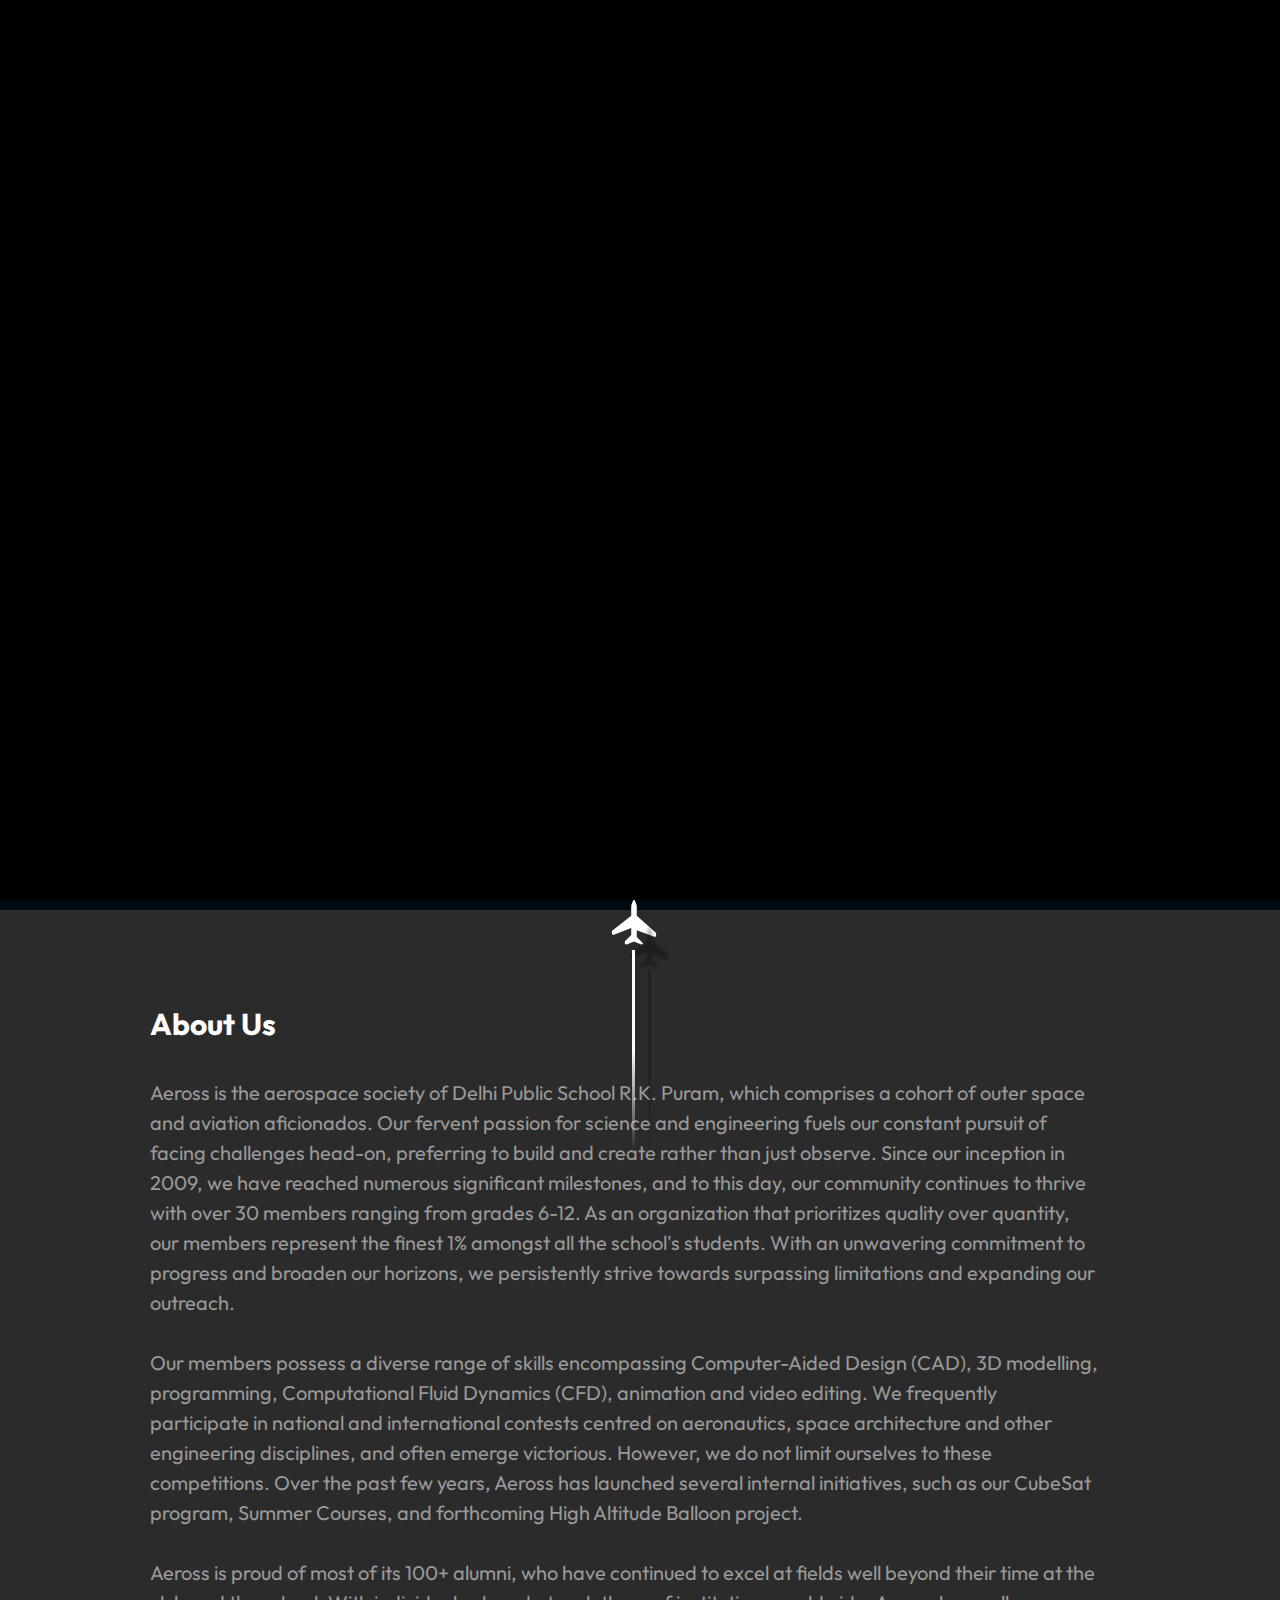
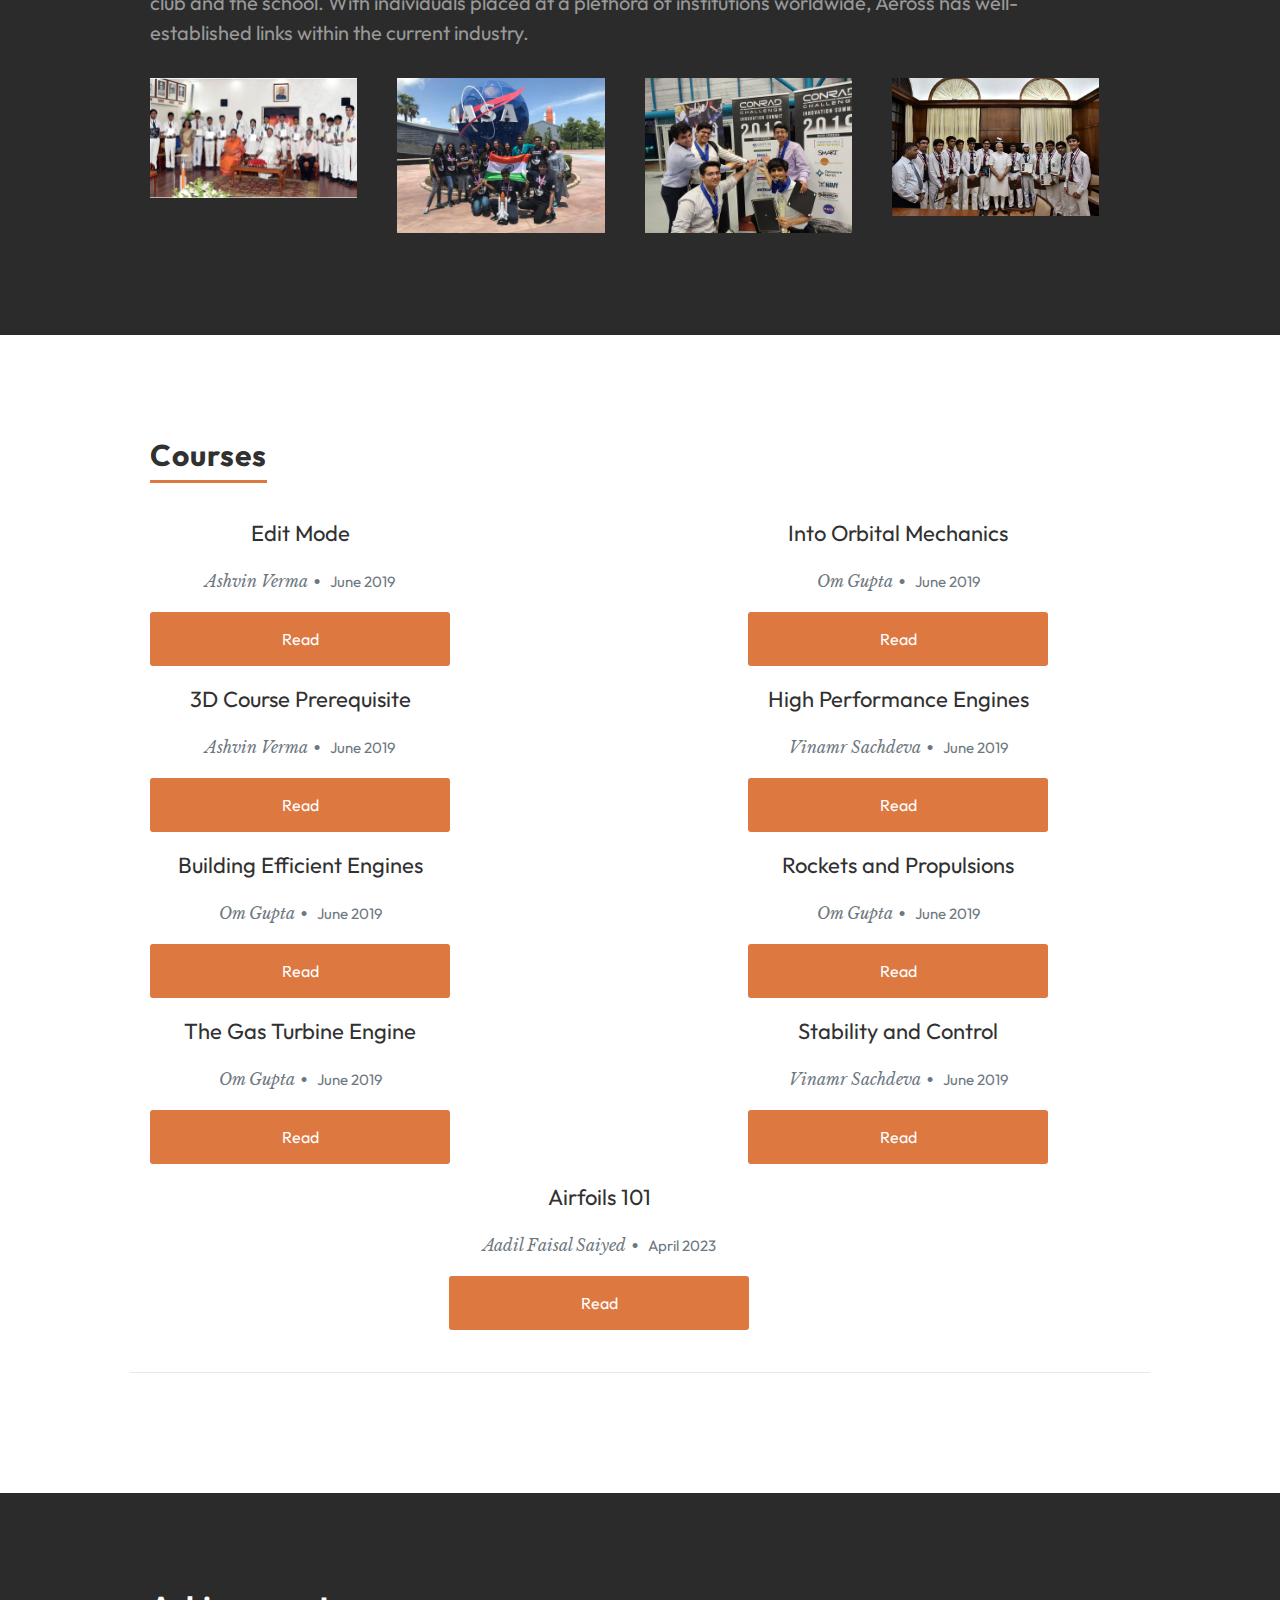
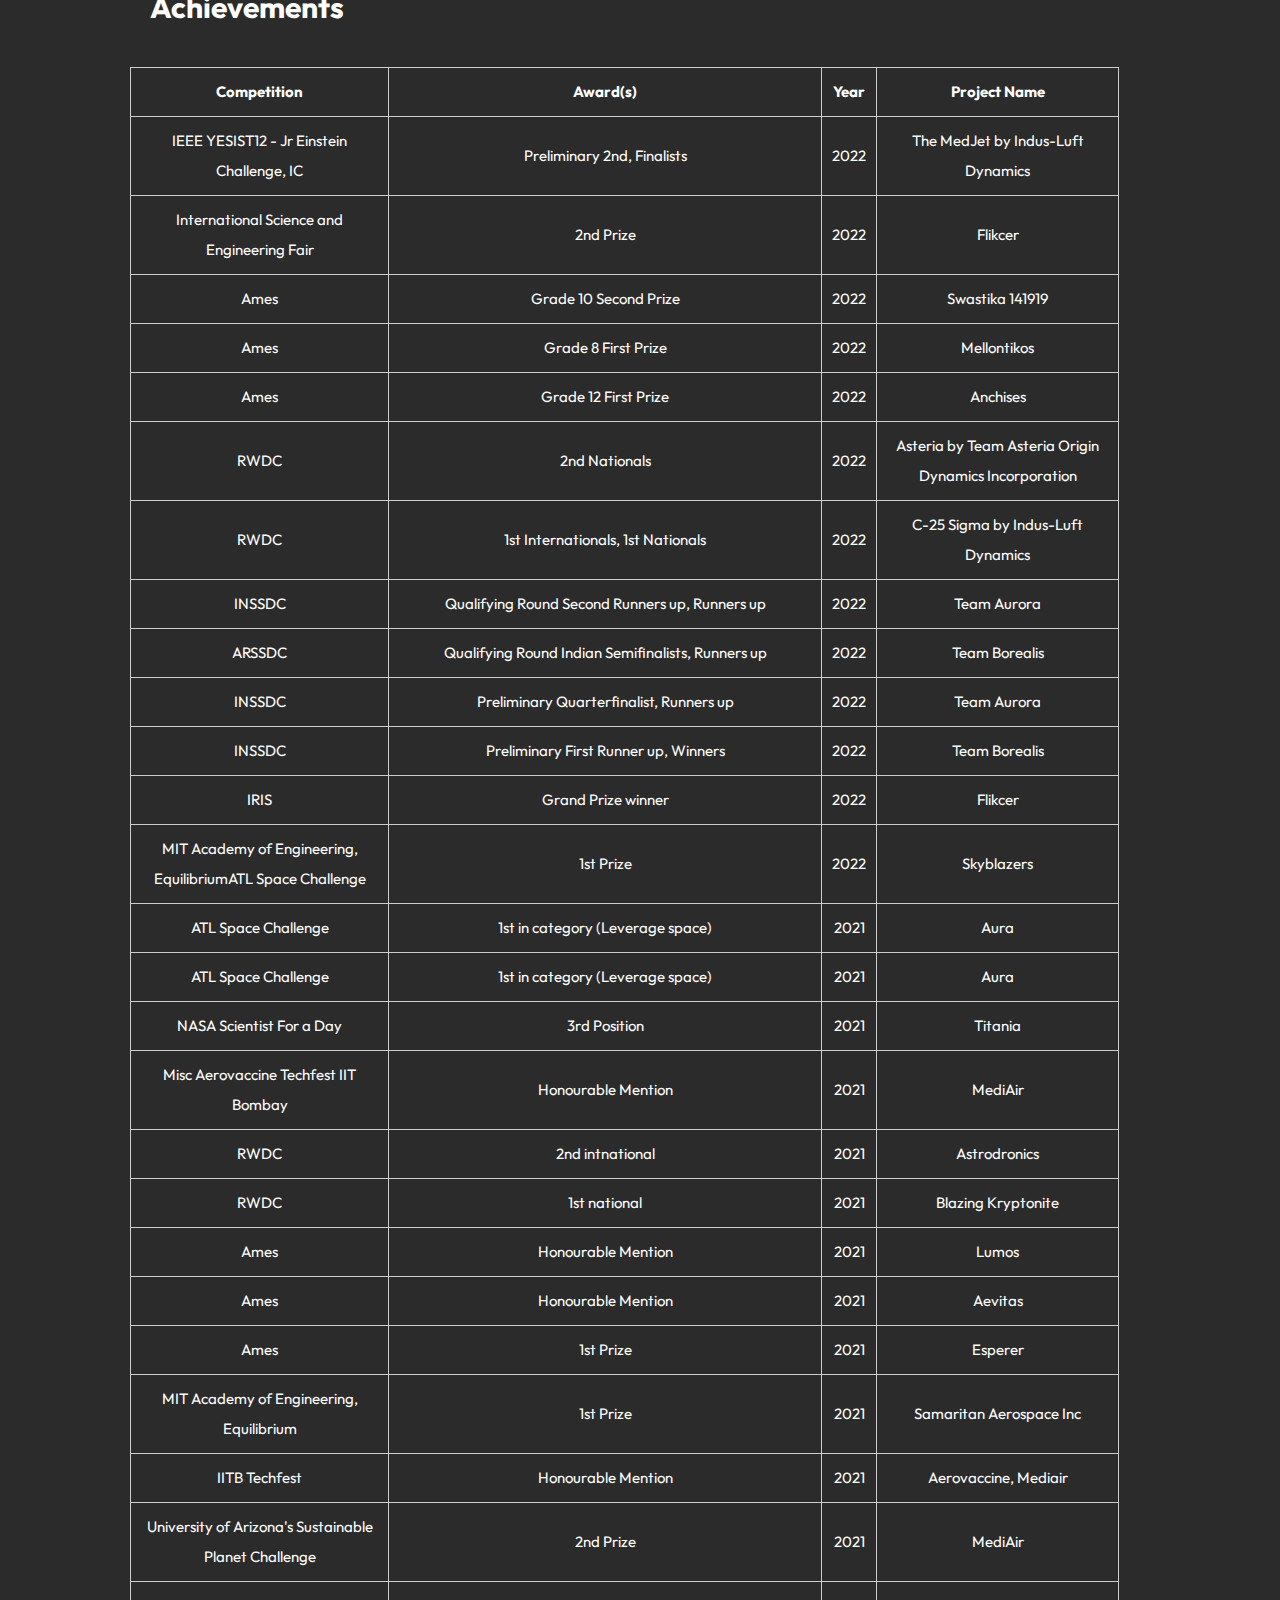
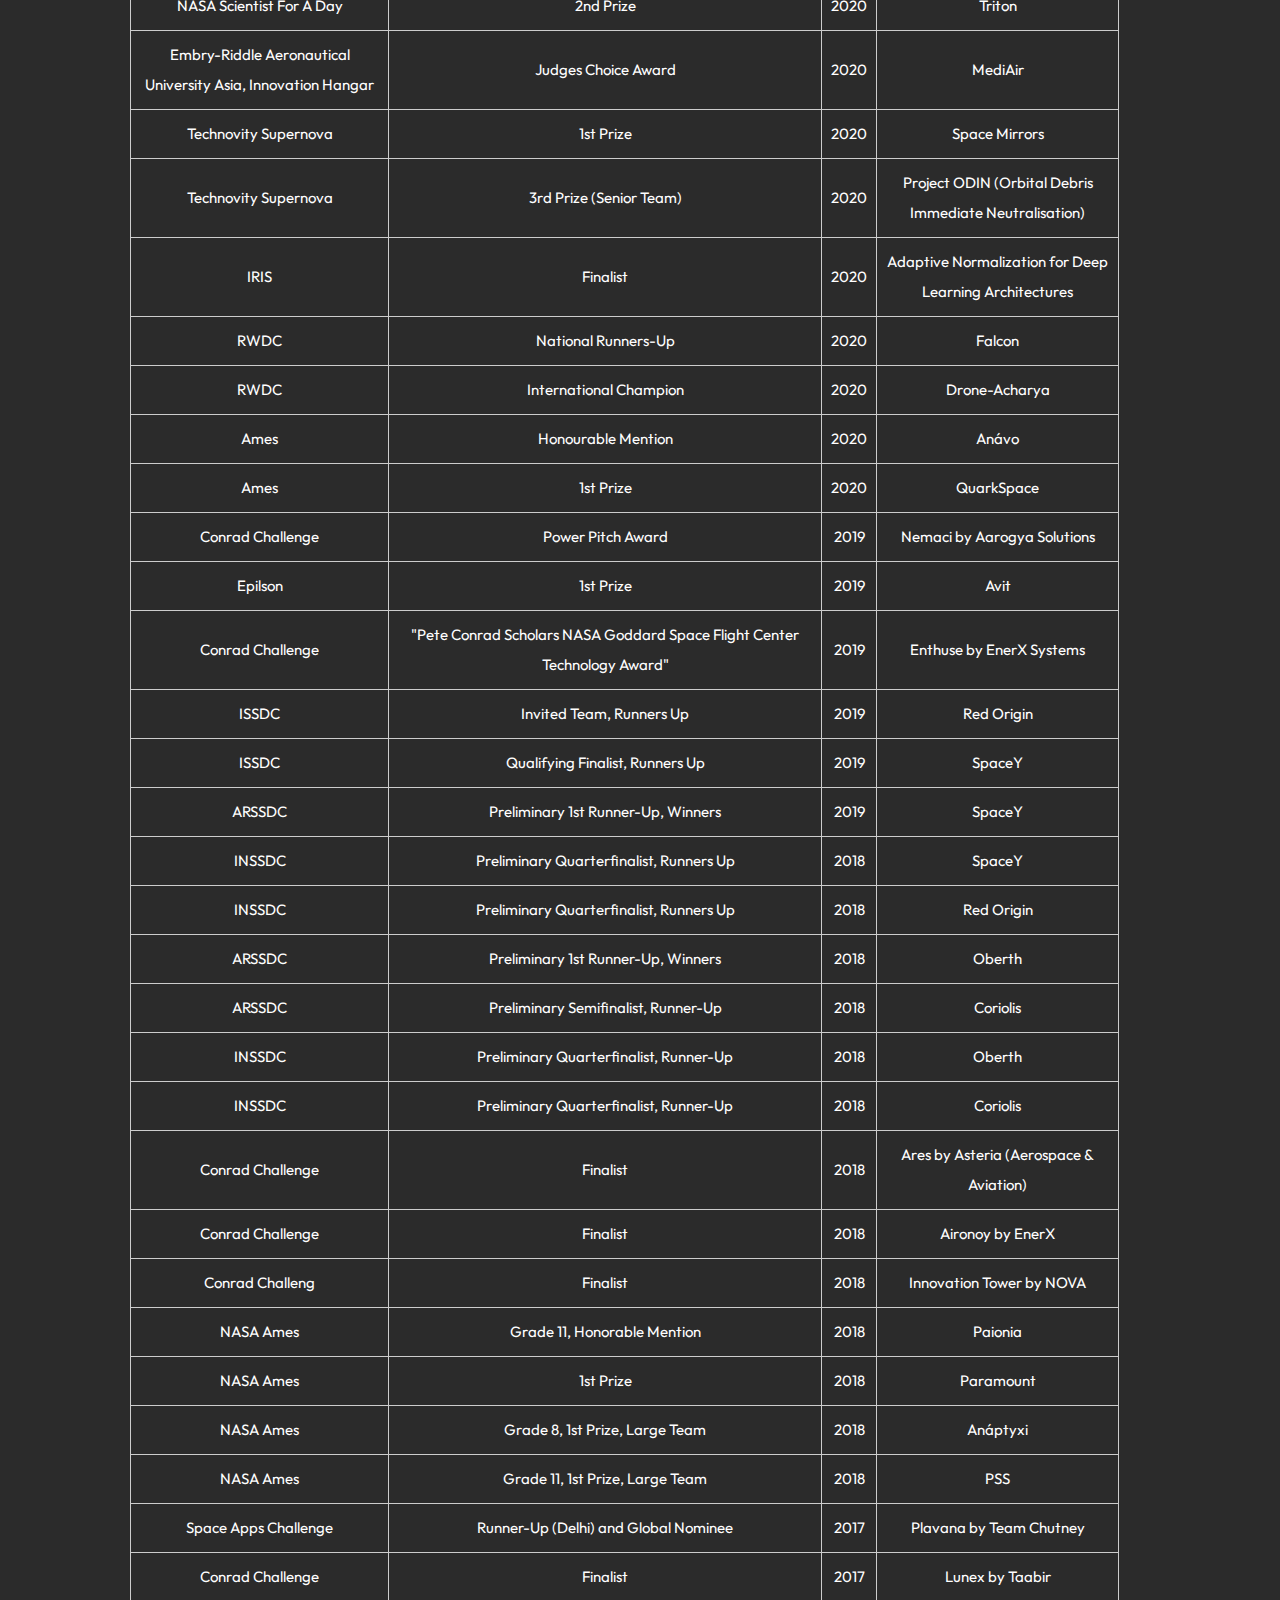
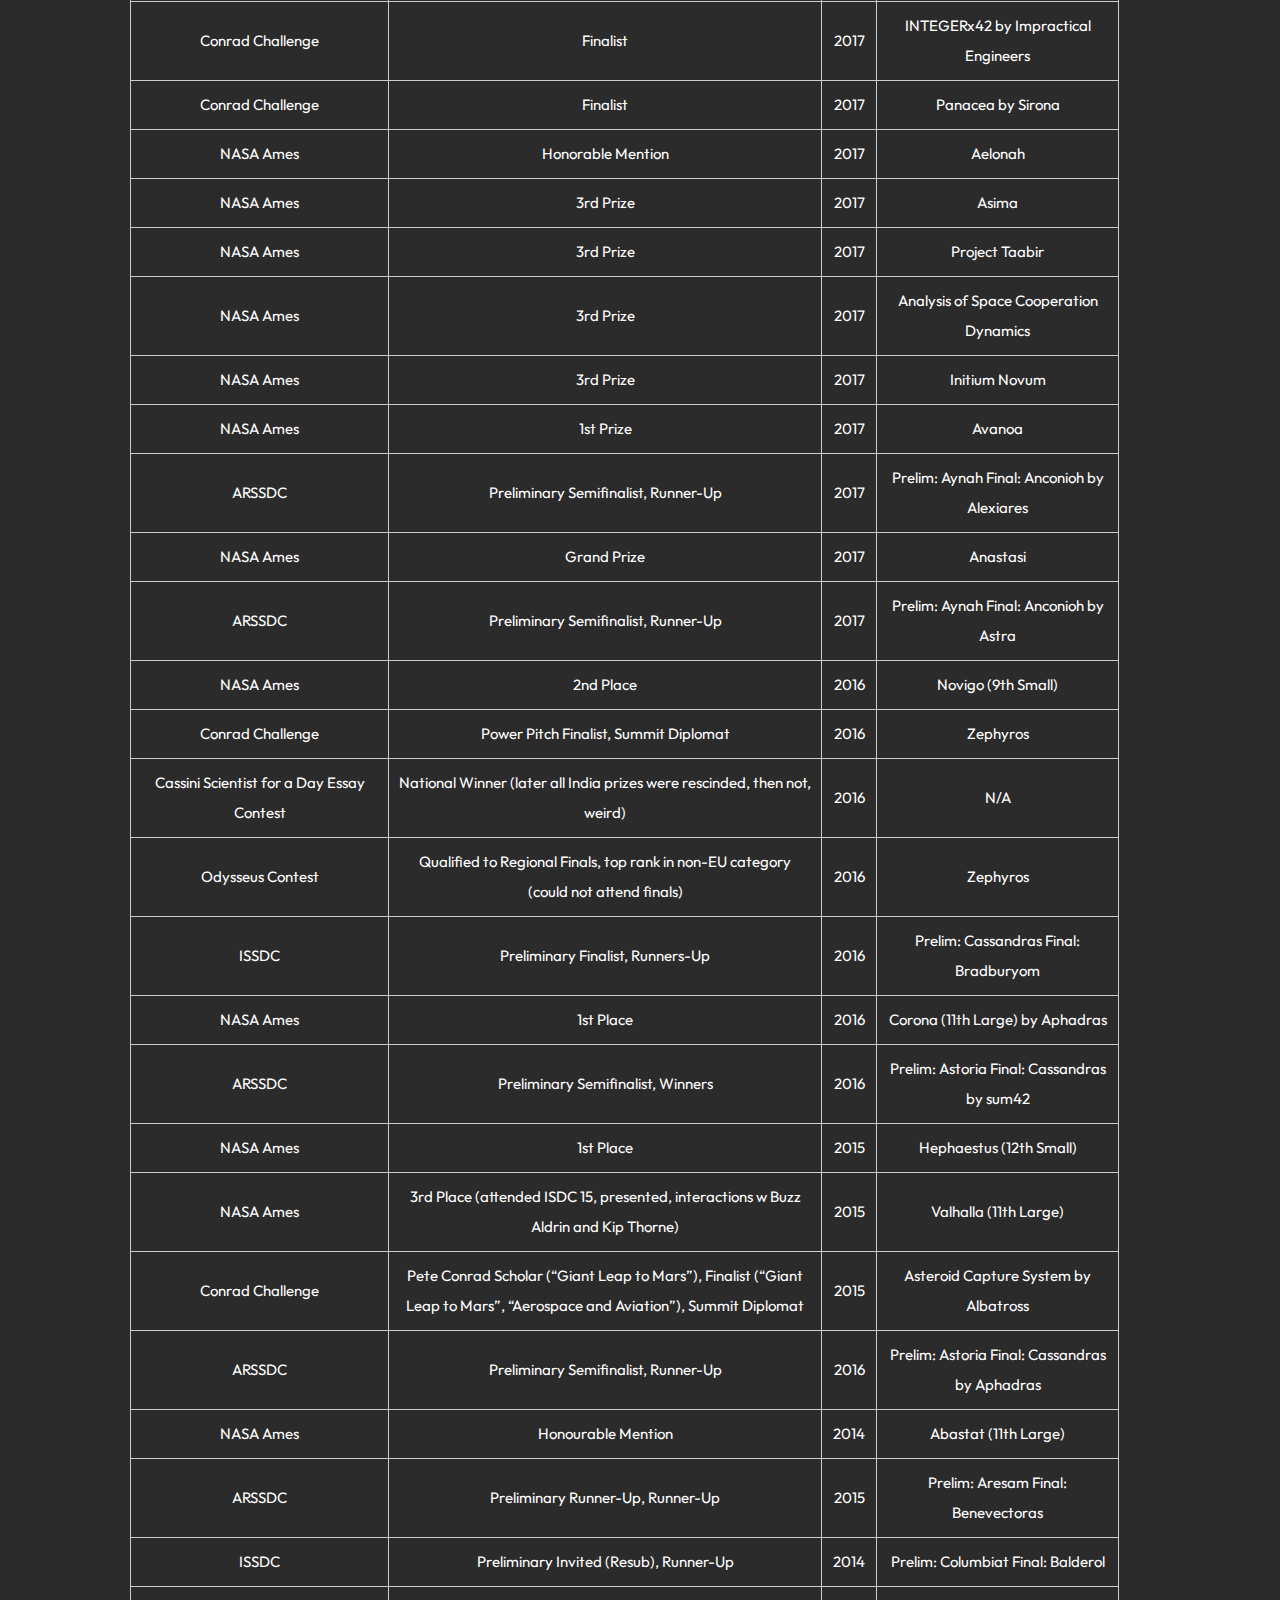
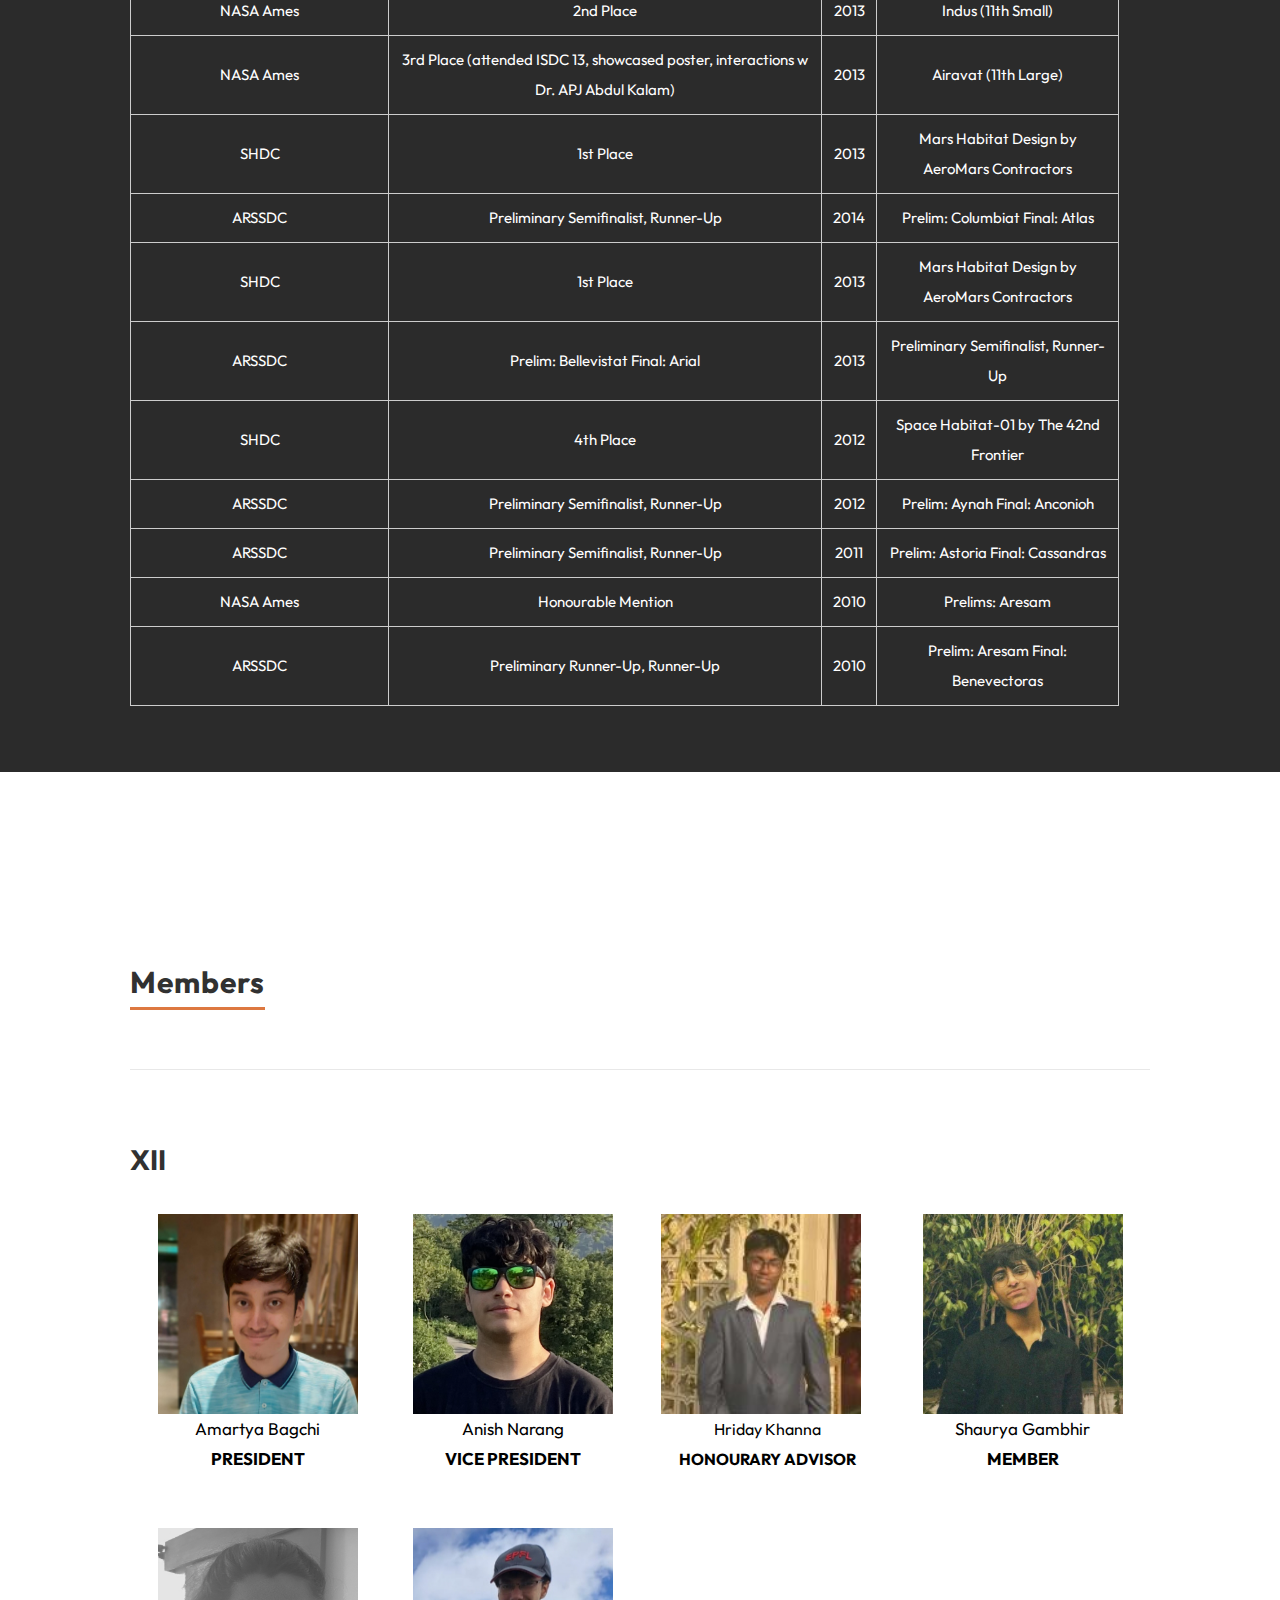
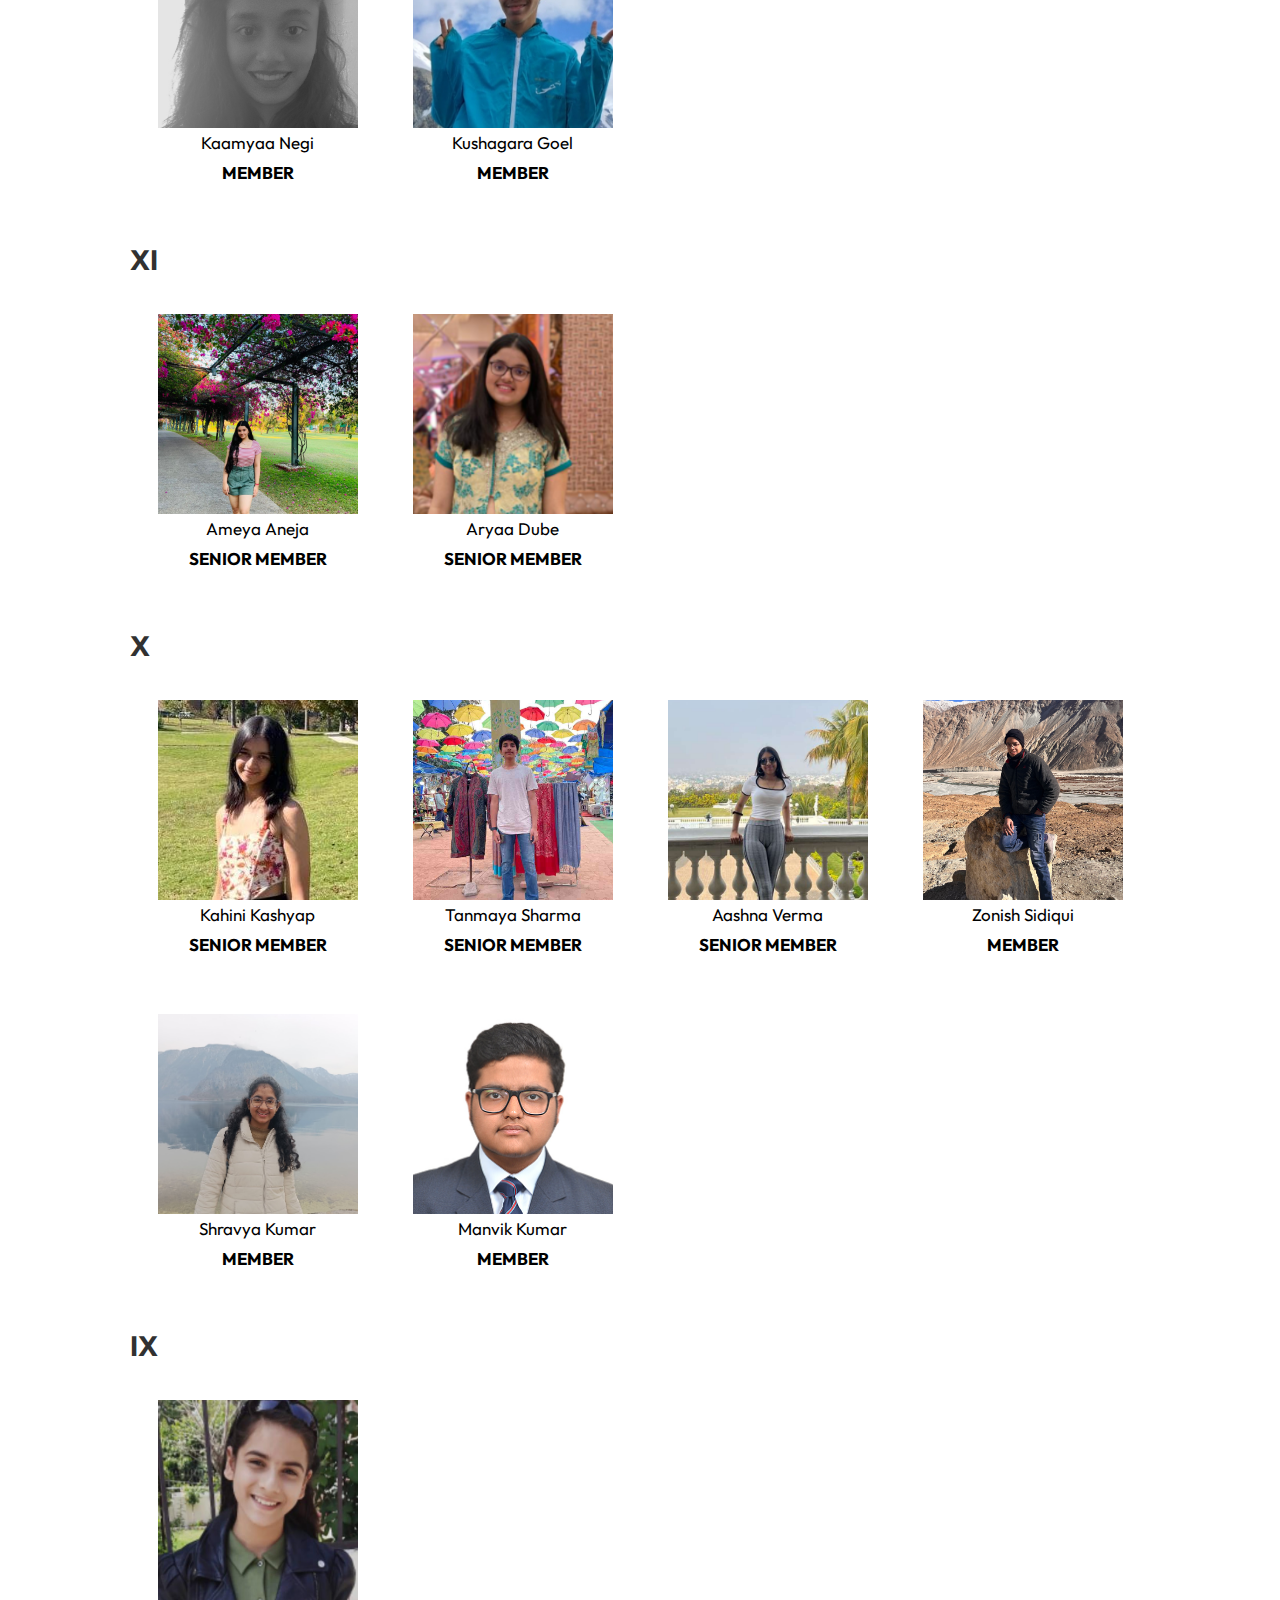
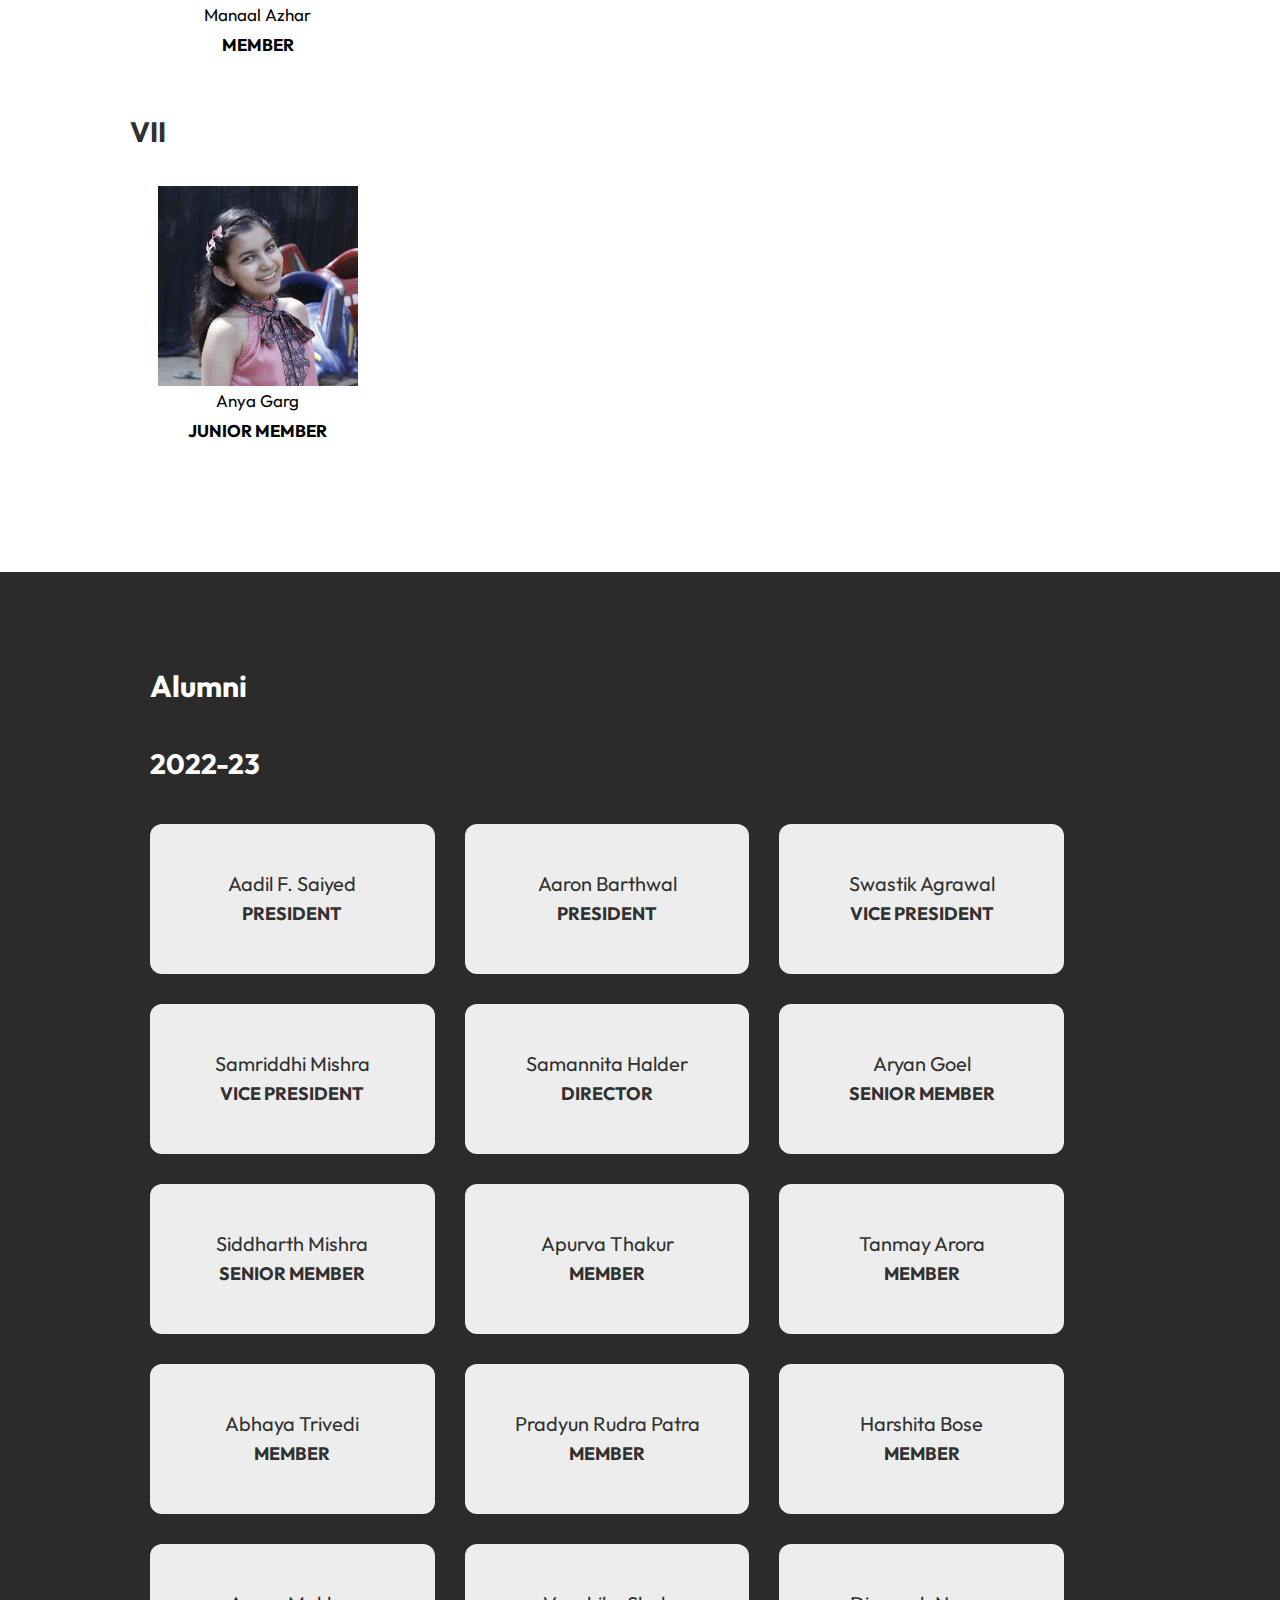
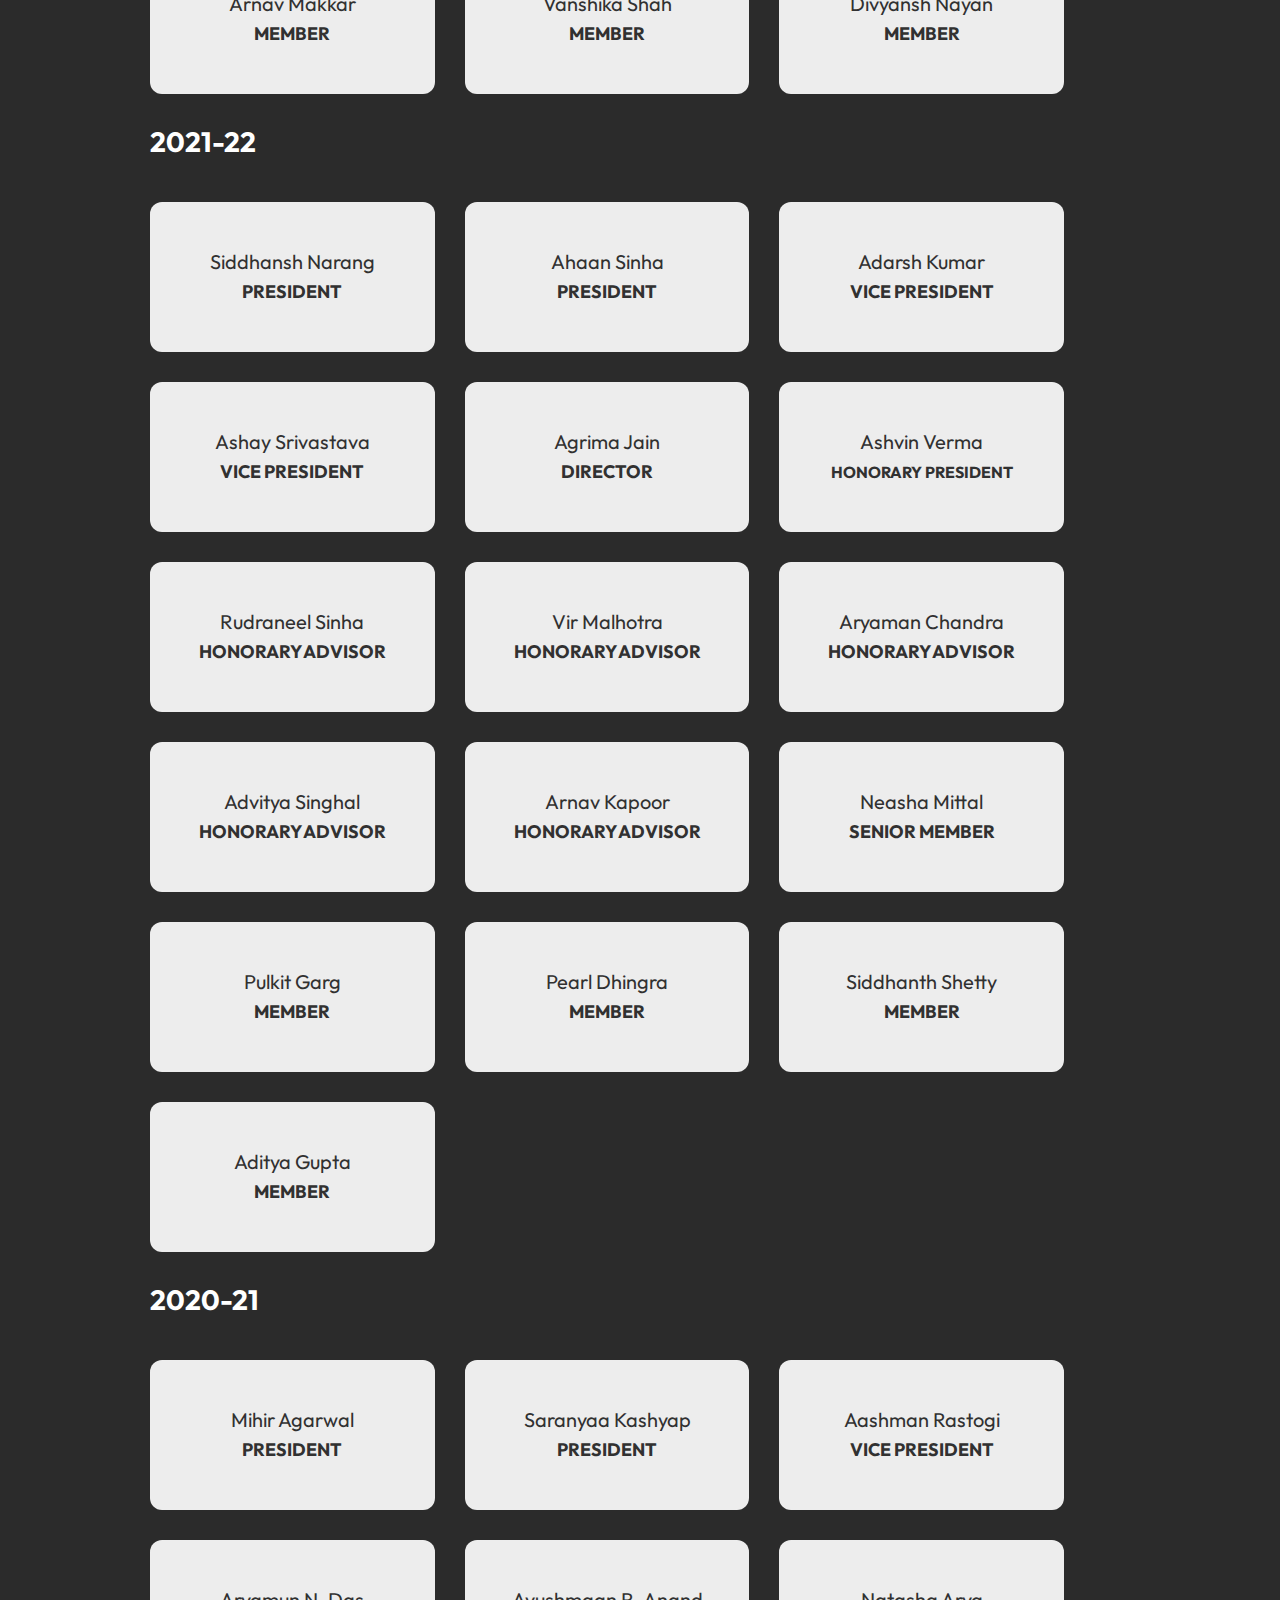
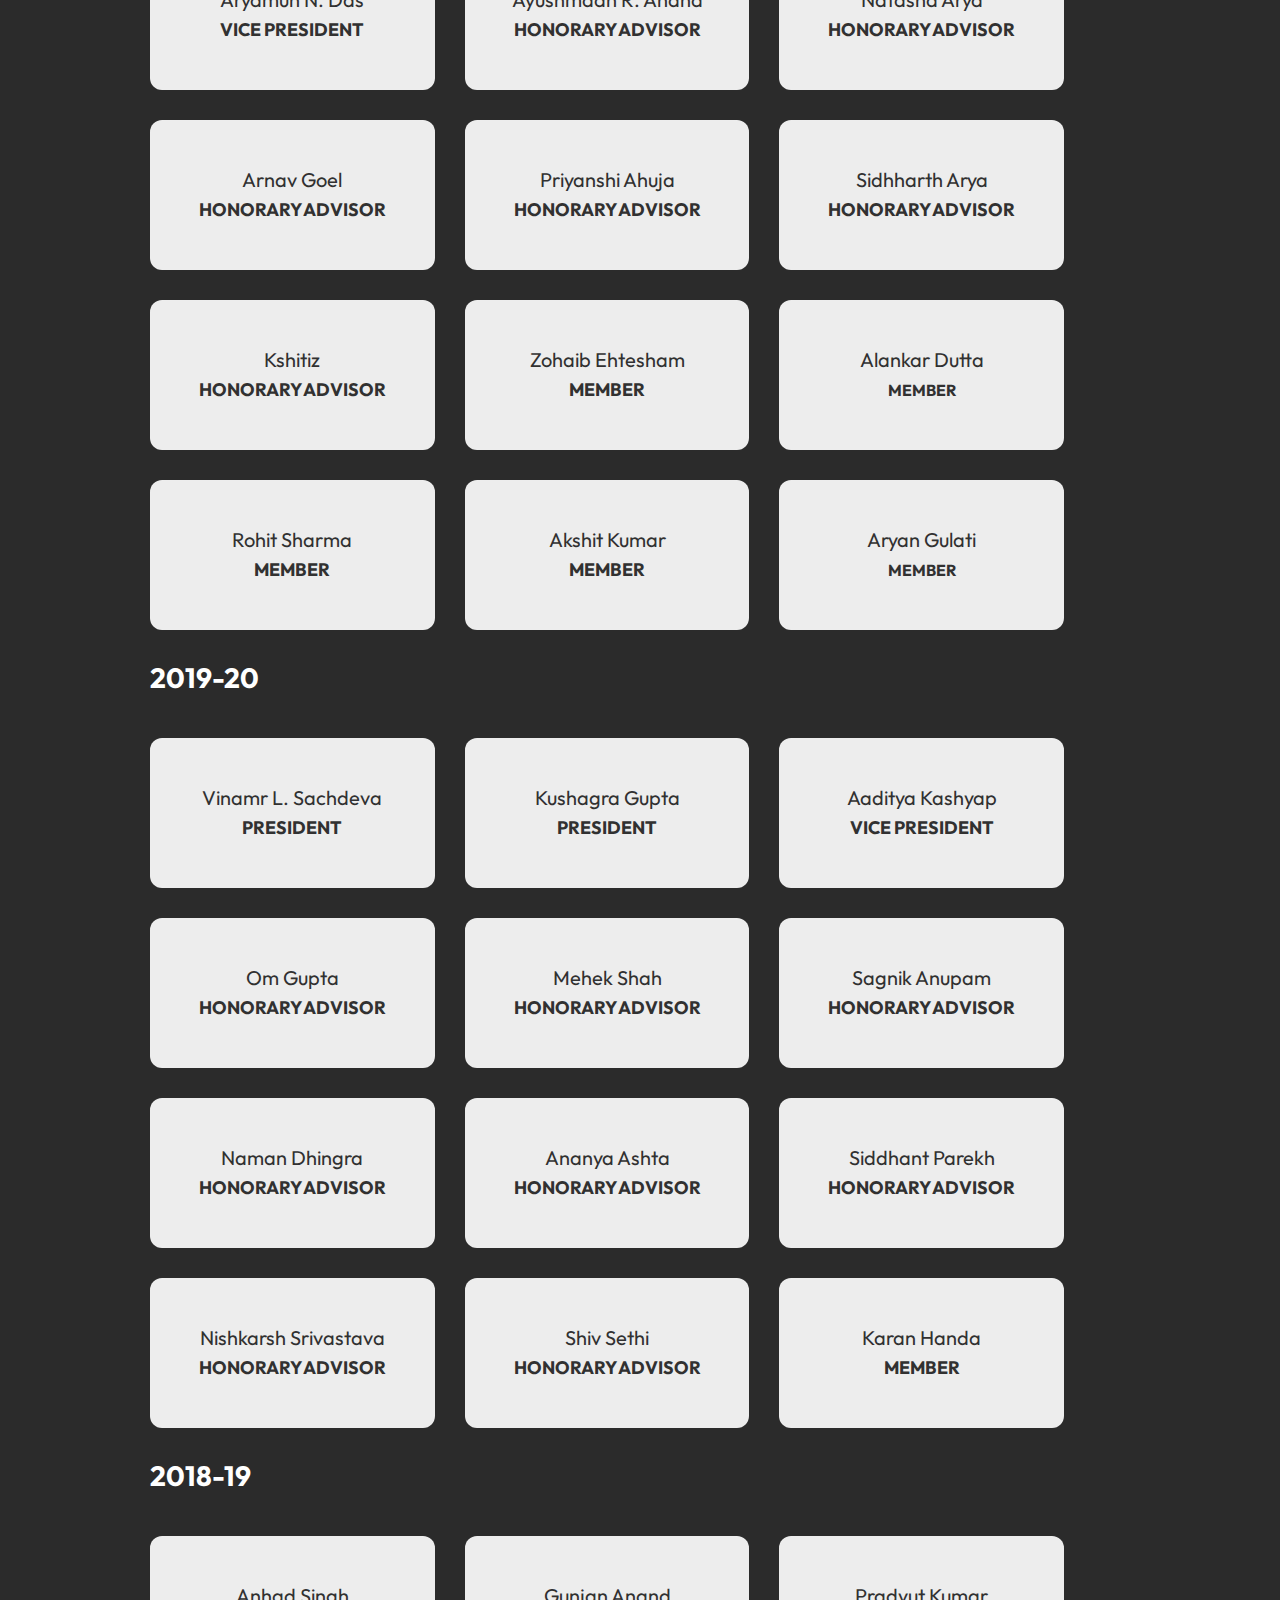
==== commit 1d0fae84: "Update 2.2.5.1" ====
--- a/index.html
+++ b/index.html
@@ -217,12 +217,15 @@
 
             <h2 style="font-size: 30px;">About Us</h2><br>
 
-            <p style="font-size:20px;">Aeross is the aerospace society of Delhi Public School R.K. Puram, which comprises a cohort of outer space and aviation aficionados. Our fervent passion for science and engineering fuels our constant pursuit of facing challenges head-on, preferring to build and create rather than just observe. Since our inception in 2009, we have reached numerous significant milestones, and to this day, our community continues to thrive with over 30 members ranging from grades 6-12. With an unwavering commitment to progress and broaden our horizons, we persistently strive towards surpassing limitations and expanding our outreach. 
-
-              <br><br> Our members possess a diverse range of skills encompassing Computer-Aided Design (CAD), 3D modelling, programming, Computational Fluid Dynamics (CFD), animation and video editing. We frequently participate in national and international contests centred on aeronautics, space architecture and other engineering disciplines, and often emerge victorious. However, we do not limit ourselves to these competitions. Over the past few years, Aeross has launched several internal initiatives, such as our CubeSat program, Summer Courses, and forthcoming High Altitude Balloon project.
+            <p style="font-size:20px;">Aeross is the aerospace society of Delhi Public School R.K. Puram, which comprises a cohort of outer space and aviation aficionados. Our fervent passion for science and engineering fuels our constant pursuit of facing challenges head-on, preferring to build and create rather than just observe. Since our inception in 2009, we have reached numerous significant milestones, and to this day, our community continues to thrive with over 30 members ranging from grades 6-12. As an organization that prioritizes quality over quantity, our members represent the finest 1% amongst all the school's students. With an unwavering commitment to progress and broaden our horizons, we persistently strive towards surpassing limitations and expanding our outreach. 
+
+               <br><br> Our members possess a diverse range of skills encompassing Computer-Aided Design (CAD), 3D modelling, programming, Computational Fluid Dynamics (CFD), animation and video editing. We frequently participate in national and international contests centred on aeronautics, space architecture and other engineering disciplines, and often emerge victorious. However, we do not limit ourselves to these competitions. Over the past few years, Aeross has launched several internal initiatives, such as our CubeSat program, Summer Courses, and forthcoming High Altitude Balloon project.
+ 
                
-
-            </p>
+               <br><br>Aeross is proud of most of its 100+ alumni, who have continued to excel at fields well beyond their time at the club and the school. With individuals placed at a plethora of institutions worldwide, Aeross has well-established links within the current industry.
+                
+ 
+             </p>
 
 
             <div class="row">
@@ -1067,7 +1070,7 @@
    </section> <!-- Achievement Section End-->
 
 
-  <!-- Member Section
+<!-- Member Section
    ================================================== -->
    <section id="members">
 
@@ -1167,46 +1170,6 @@
                </div> <!-- item end -->
 
 
-
-               <div class="columns members-item" id="memberimg">
-                  <div class="item-wrap">
-
-                     <img alt="" src="members/Mana Sharma, Class 11, Member.png">
-
-                     <div class="members-item-meta" style="text-align: center">
-                        <h6 style="color: black; ;font-size:17px;">Mana Sharma</h6>
-                        <h6 style="color: black;  ;font-size:17px;font-weight: bold;">MEMBER</h6>
-                     </div>
-
-                  </div>
-               </div> <!-- item end -->
-
-               <div class="columns members-item" id="memberimg">
-                  <div class="item-wrap">
-
-                     <img alt="" src="members/Hashmeet Kaur, Grade 12, Member.png">
-
-                     <div class="members-item-meta" style="text-align: center">
-                        <h6 style="color: black; ;font-size:17px;">Hashmeet Kaur</h6>
-                        <h6 style="color: black;  ;font-size:17px;font-weight: bold;">MEMBER</h6>
-                     </div>
-
-                  </div>
-               </div> <!-- item end -->
-
-               <div class="columns members-item" id="memberimg">
-                  <div class="item-wrap">
-
-                     <img alt="" src="members/Krish Shah, Class 11, Member.jpg">
-
-                     <div class="members-item-meta" style="text-align: center">
-                        <h6 style="color: black; ;font-size:17px;">Krish Shah</h6>
-                        <h6 style="color: black;  ;font-size:17px;font-weight: bold;">MEMBER</h6>
-                     </div>
-
-                  </div>
-               </div> <!-- item end -->
-
             </div>
 
             <!-- members-wrapper -->
@@ -1239,30 +1202,6 @@
                   </div>
                </div> <!-- item end -->
 
-               <div class="columns members-item" id="memberimg">
-                  <div class="item-wrap">
-
-                     <img alt="" src="members/Ira Bhattacharya, Class 10, Member.jpg">
-
-                     <div class="members-item-meta" style="text-align: center">
-                        <h6 style="color: black; ;font-size:17px;">Ira Bhattacharya</h6>
-                        <h6 style="color: black;  ;font-size:17px;font-weight: bold;">MEMBER</h6>
-                     </div>
-
-                  </div>
-               </div> <!-- item end -->
-               <div class="columns members-item" id="memberimg">
-                  <div class="item-wrap">
-
-                     <img alt="" src="members/Mannat_Kaur_10_A.jpeg">
-
-                     <div class="members-item-meta" style="text-align: center">
-                        <h6 style="color: black; ; font-size:16px;">Mannat Kaur</h6>
-                        <h6 style="color: black;  ; font-size:16px;font-weight: bold;">MEMBER</h6>
-                     </div>
-
-                  </div>
-               </div> <!-- item end -->
 
             </div><!-- members-wrapper end -->
 
@@ -1371,32 +1310,6 @@
                   </div>
                </div> <!-- item end -->
 
-               <div class="columns members-item" id="memberimg">
-                  <div class="item-wrap">
-
-                     <img alt="" src="members/Devashish.jpeg">
-
-                     <div class="members-item-meta" style="text-align: center">
-                        <h6 style="color: black; ; font-size:16px;">Devashish Bindal</h6>
-                        <h6 style="color: black;  ; font-size:16px;font-weight: bold;">MEMBER</h6>
-                     </div>
-
-                  </div>
-               </div> <!-- item end -->
-
-
-               <div class="columns members-item" id="memberimg">
-                  <div class="item-wrap">
-
-                     <img alt="" src="members/Shriya Sawhney, Class 8, Junior member.png">
-
-                     <div class="members-item-meta" style="text-align: center">
-                        <h6 style="color: black; ;font-size:17px;">Shriya Sawhney</h6>
-                        <h6 style="color: black;  ;font-size:17px;font-weight: bold;">MEMBER</h6>
-                     </div>
-
-                  </div>
-               </div> <!-- item end -->
               
             </div><!-- members-wrapper end -->
 
